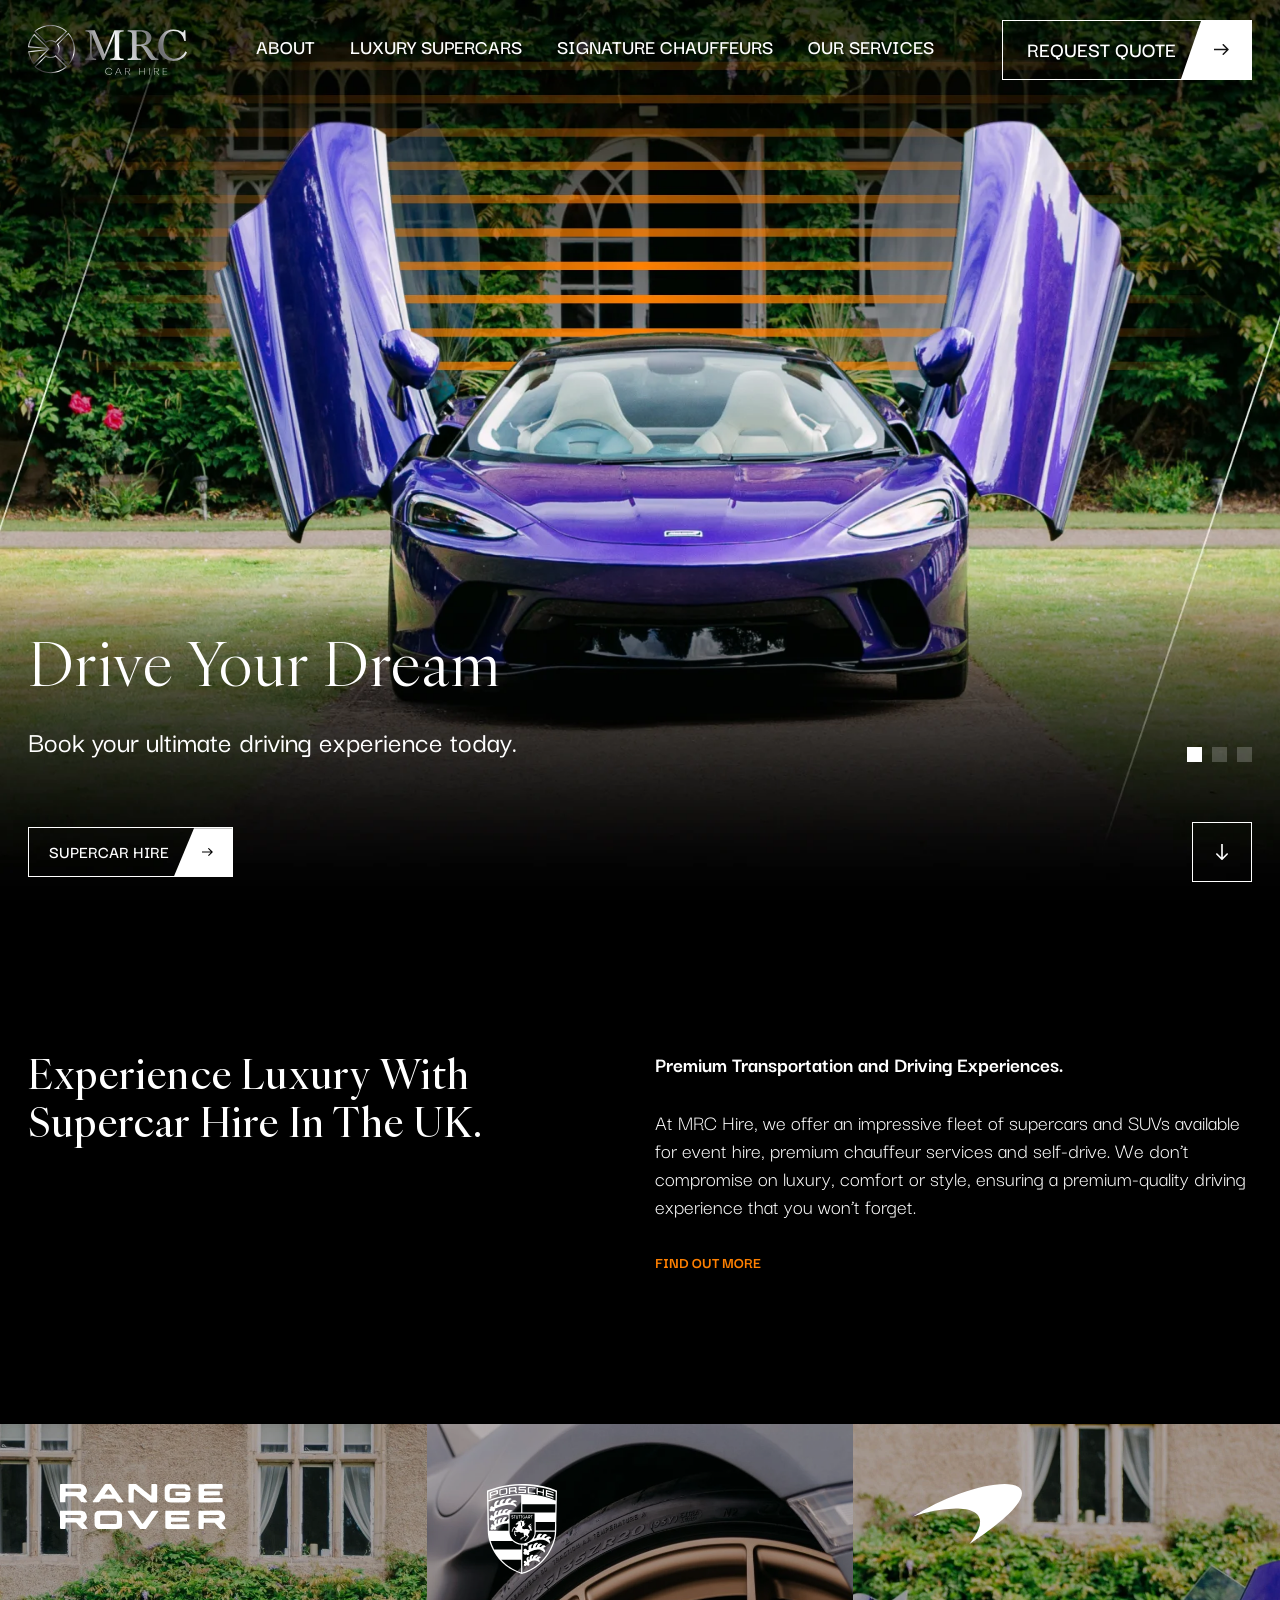
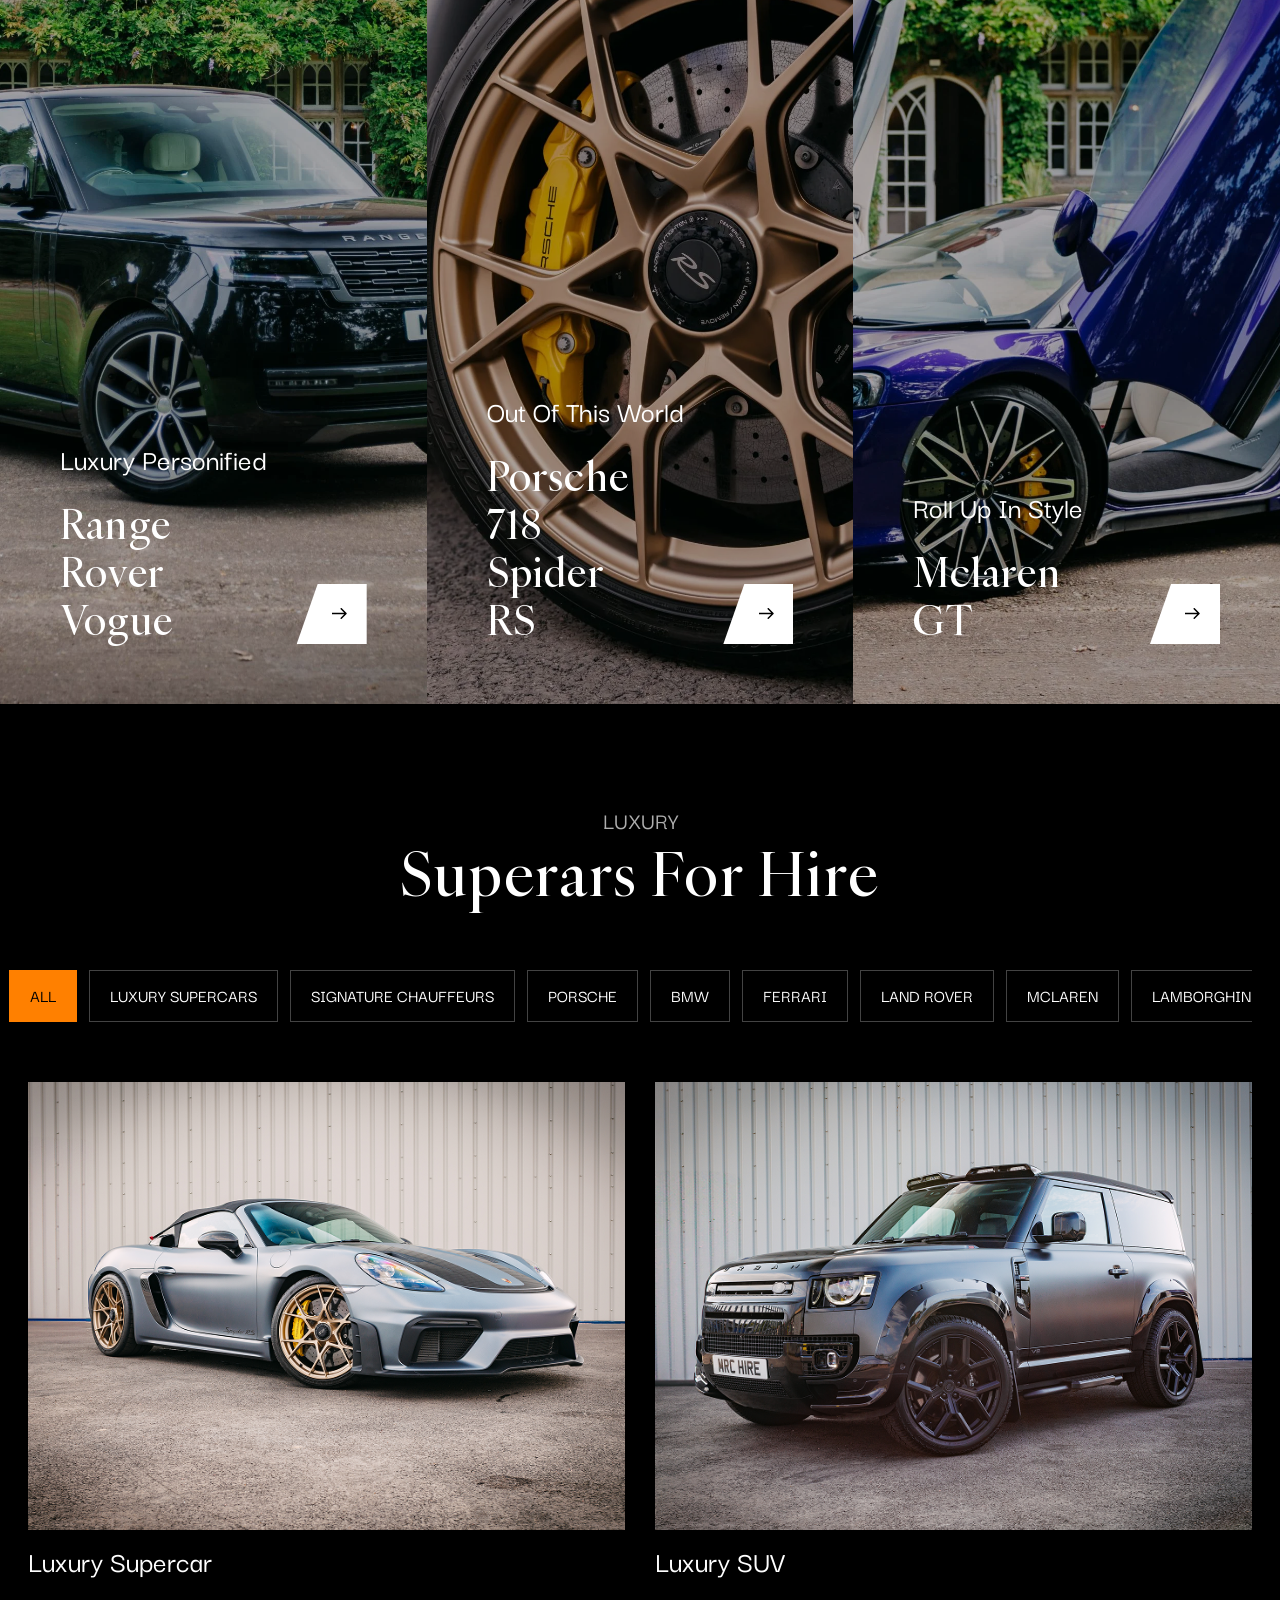
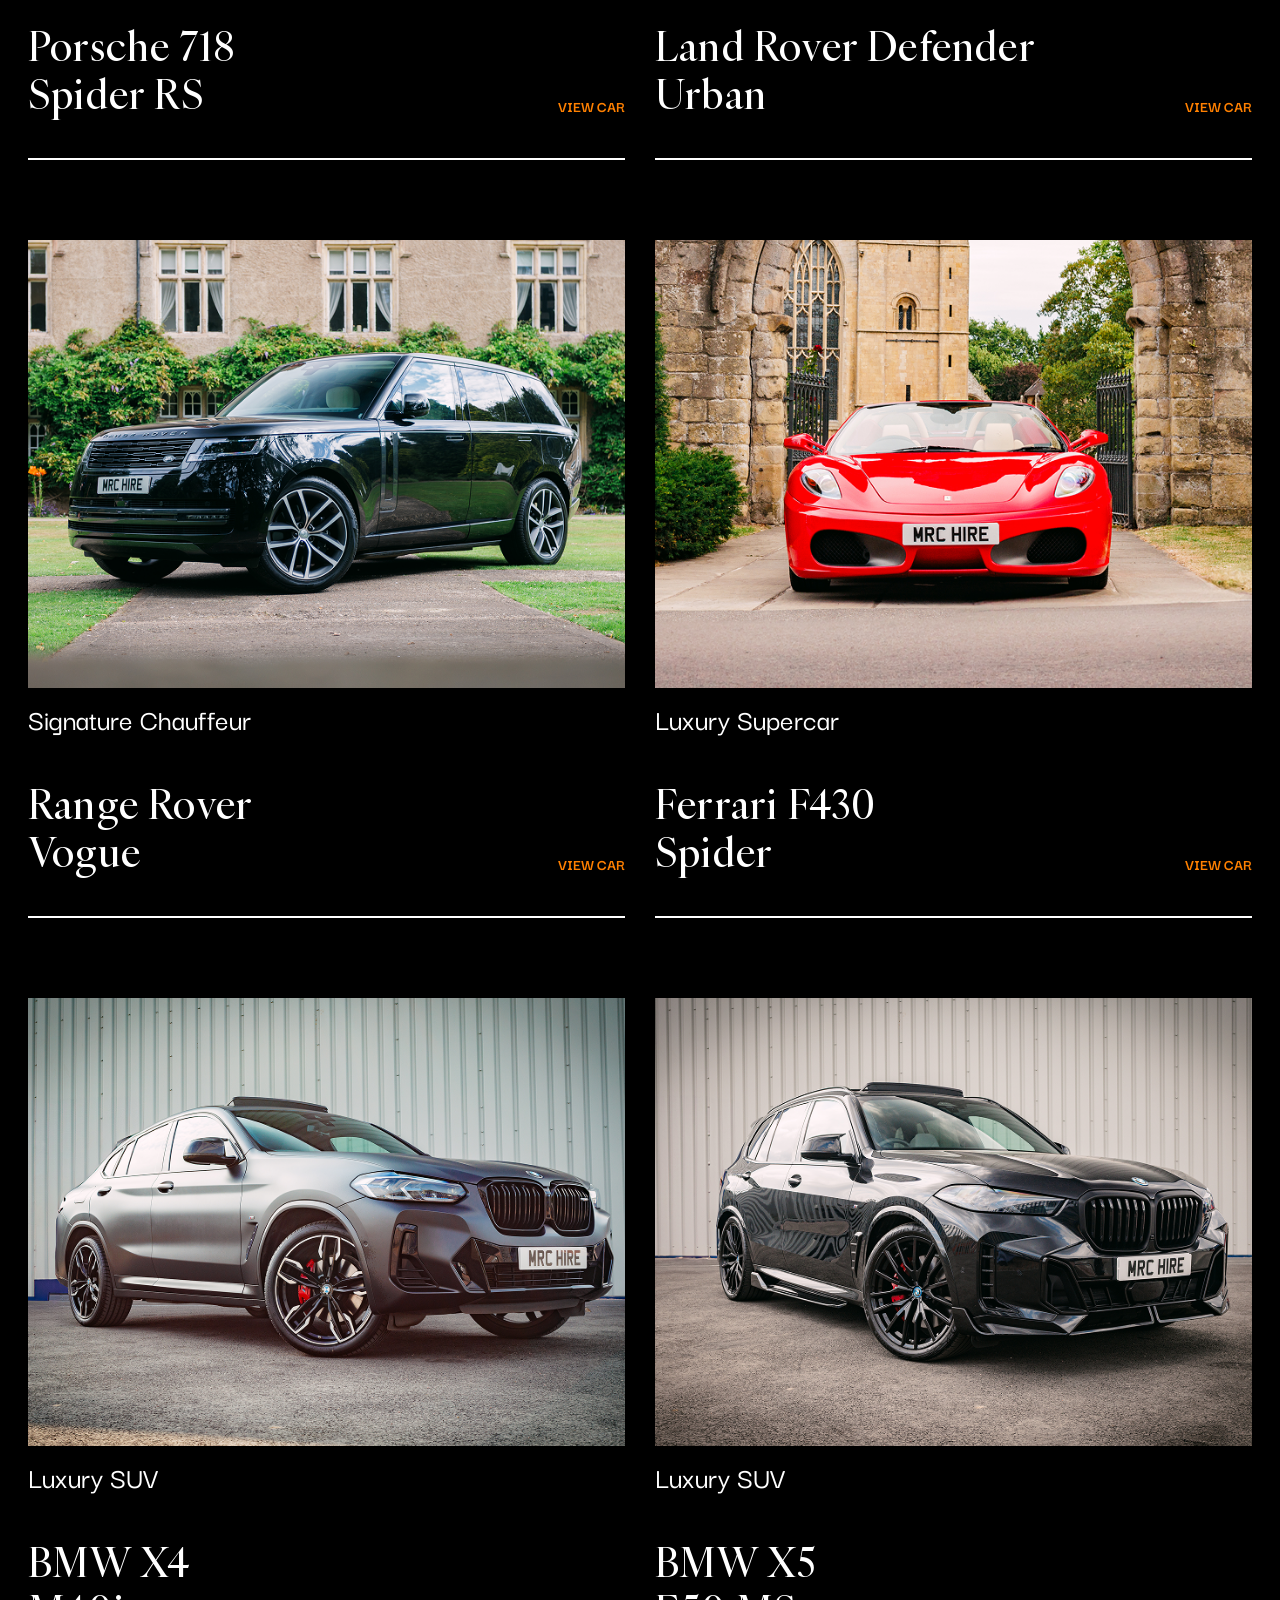
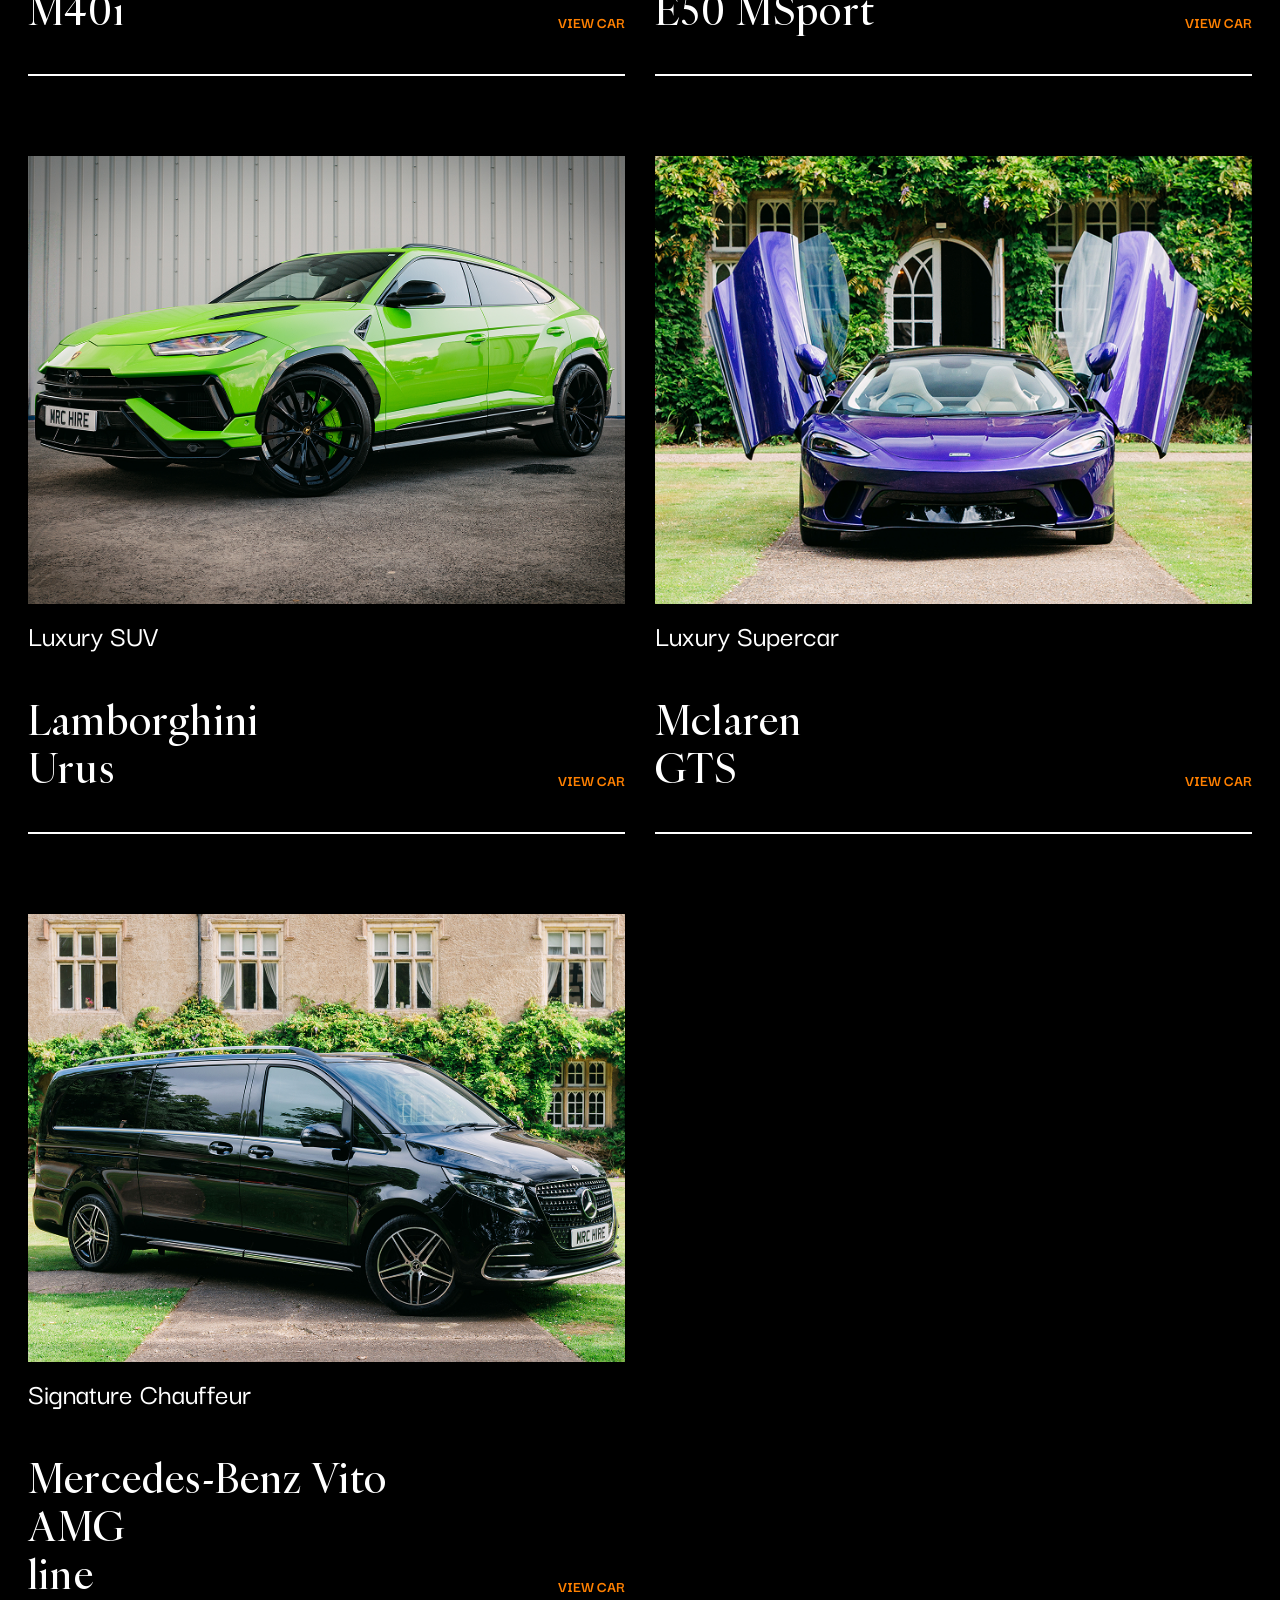
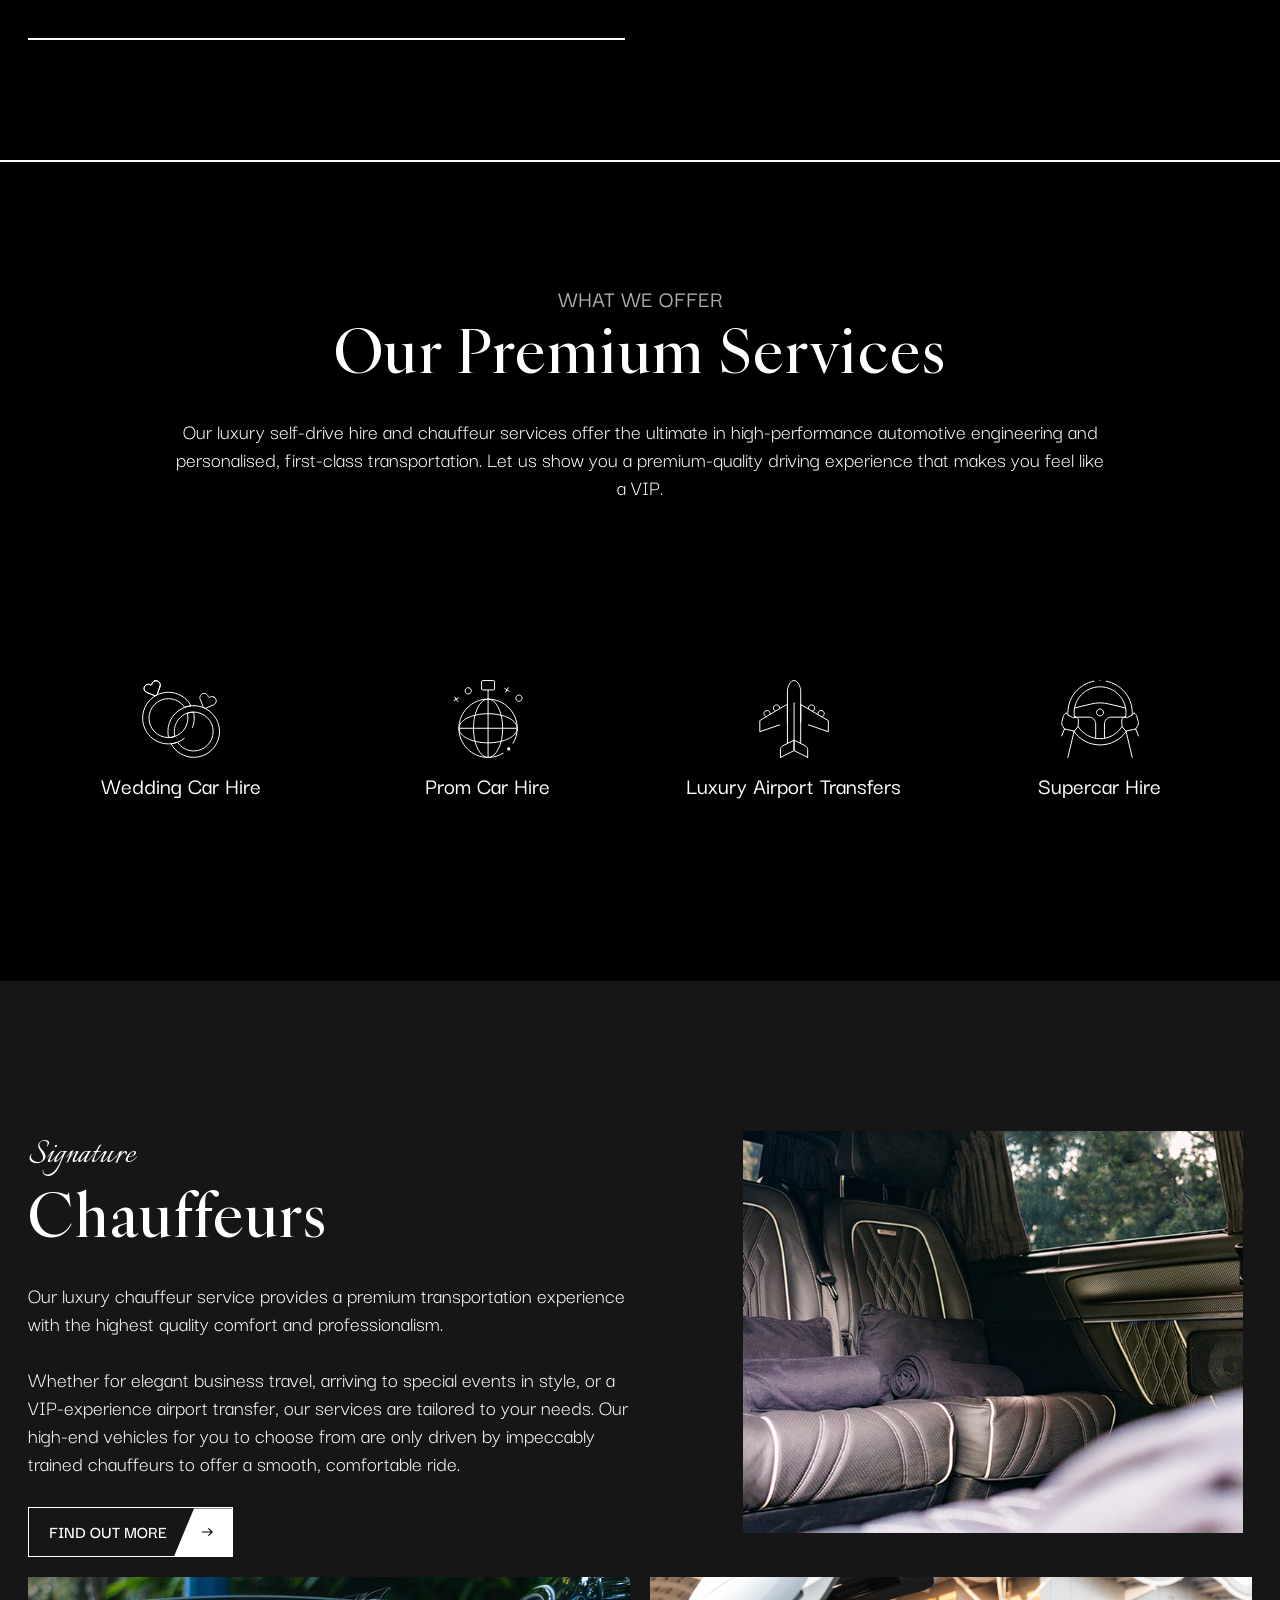
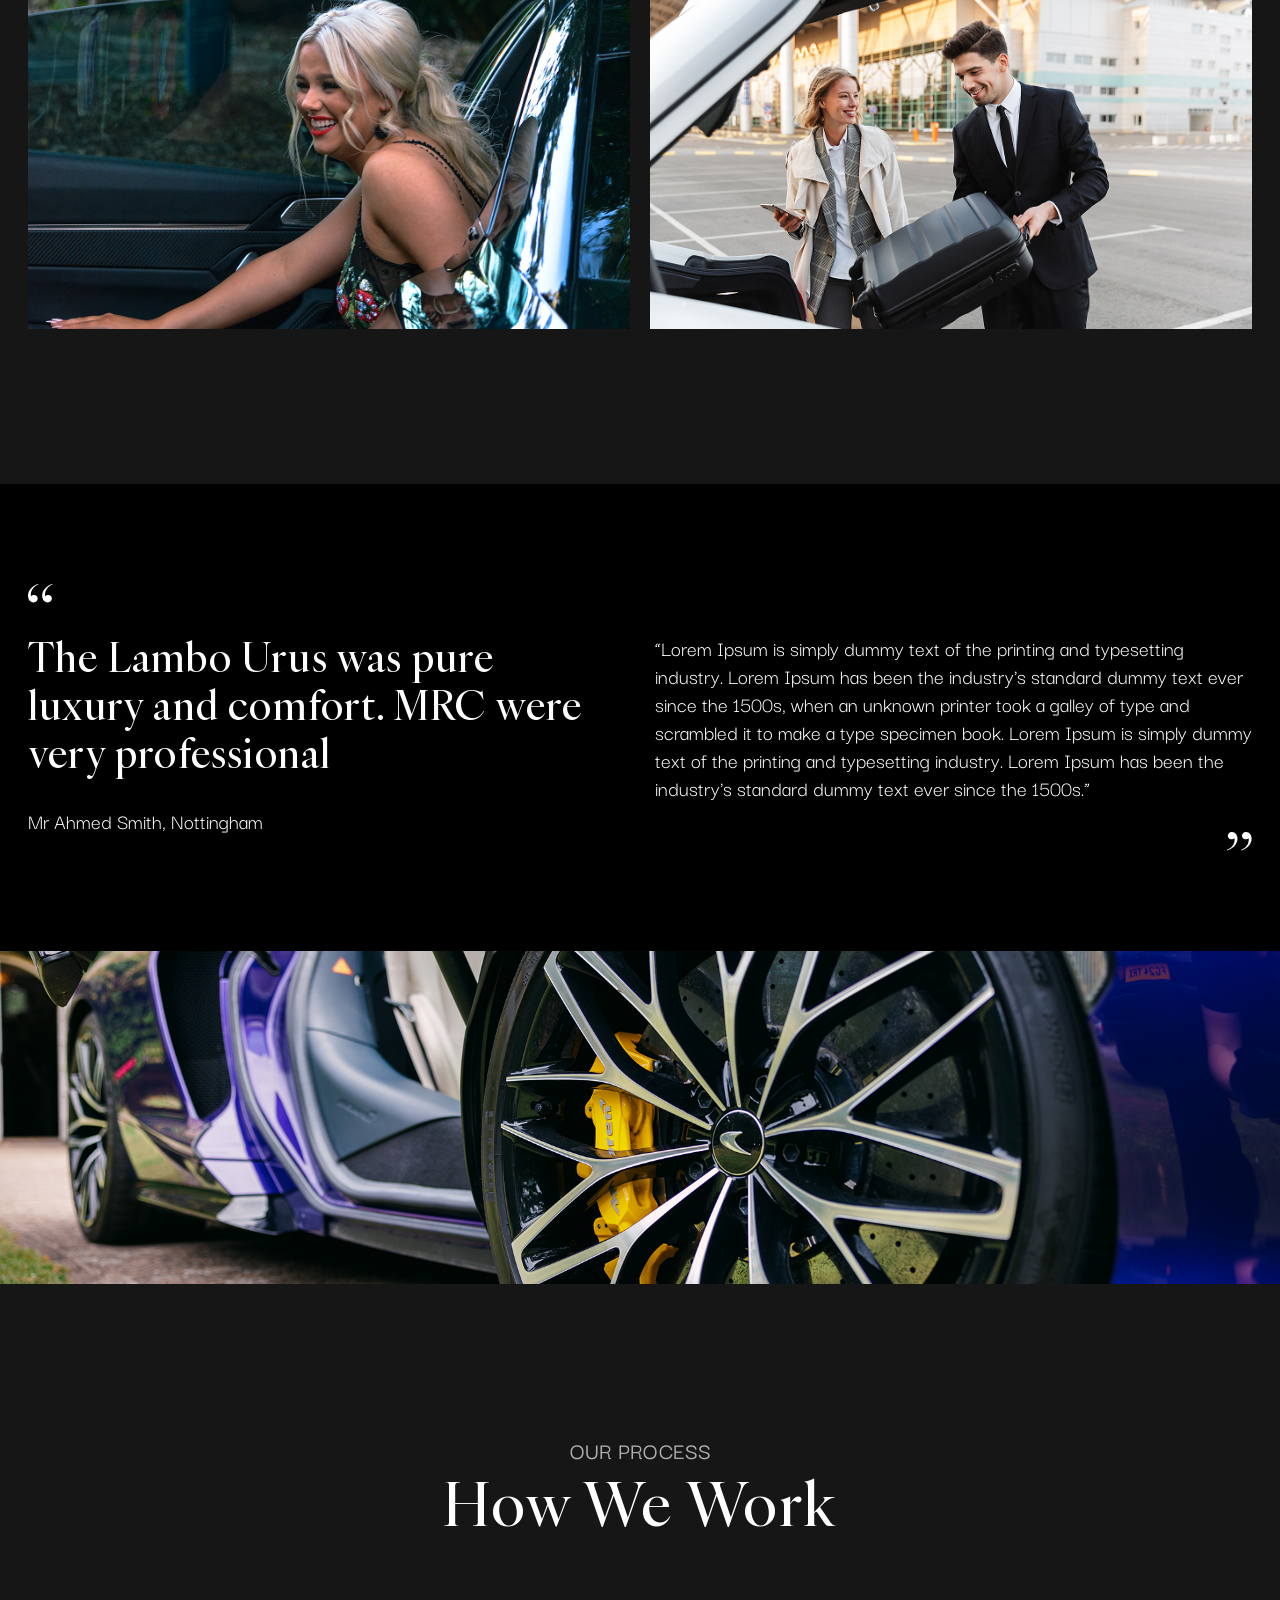
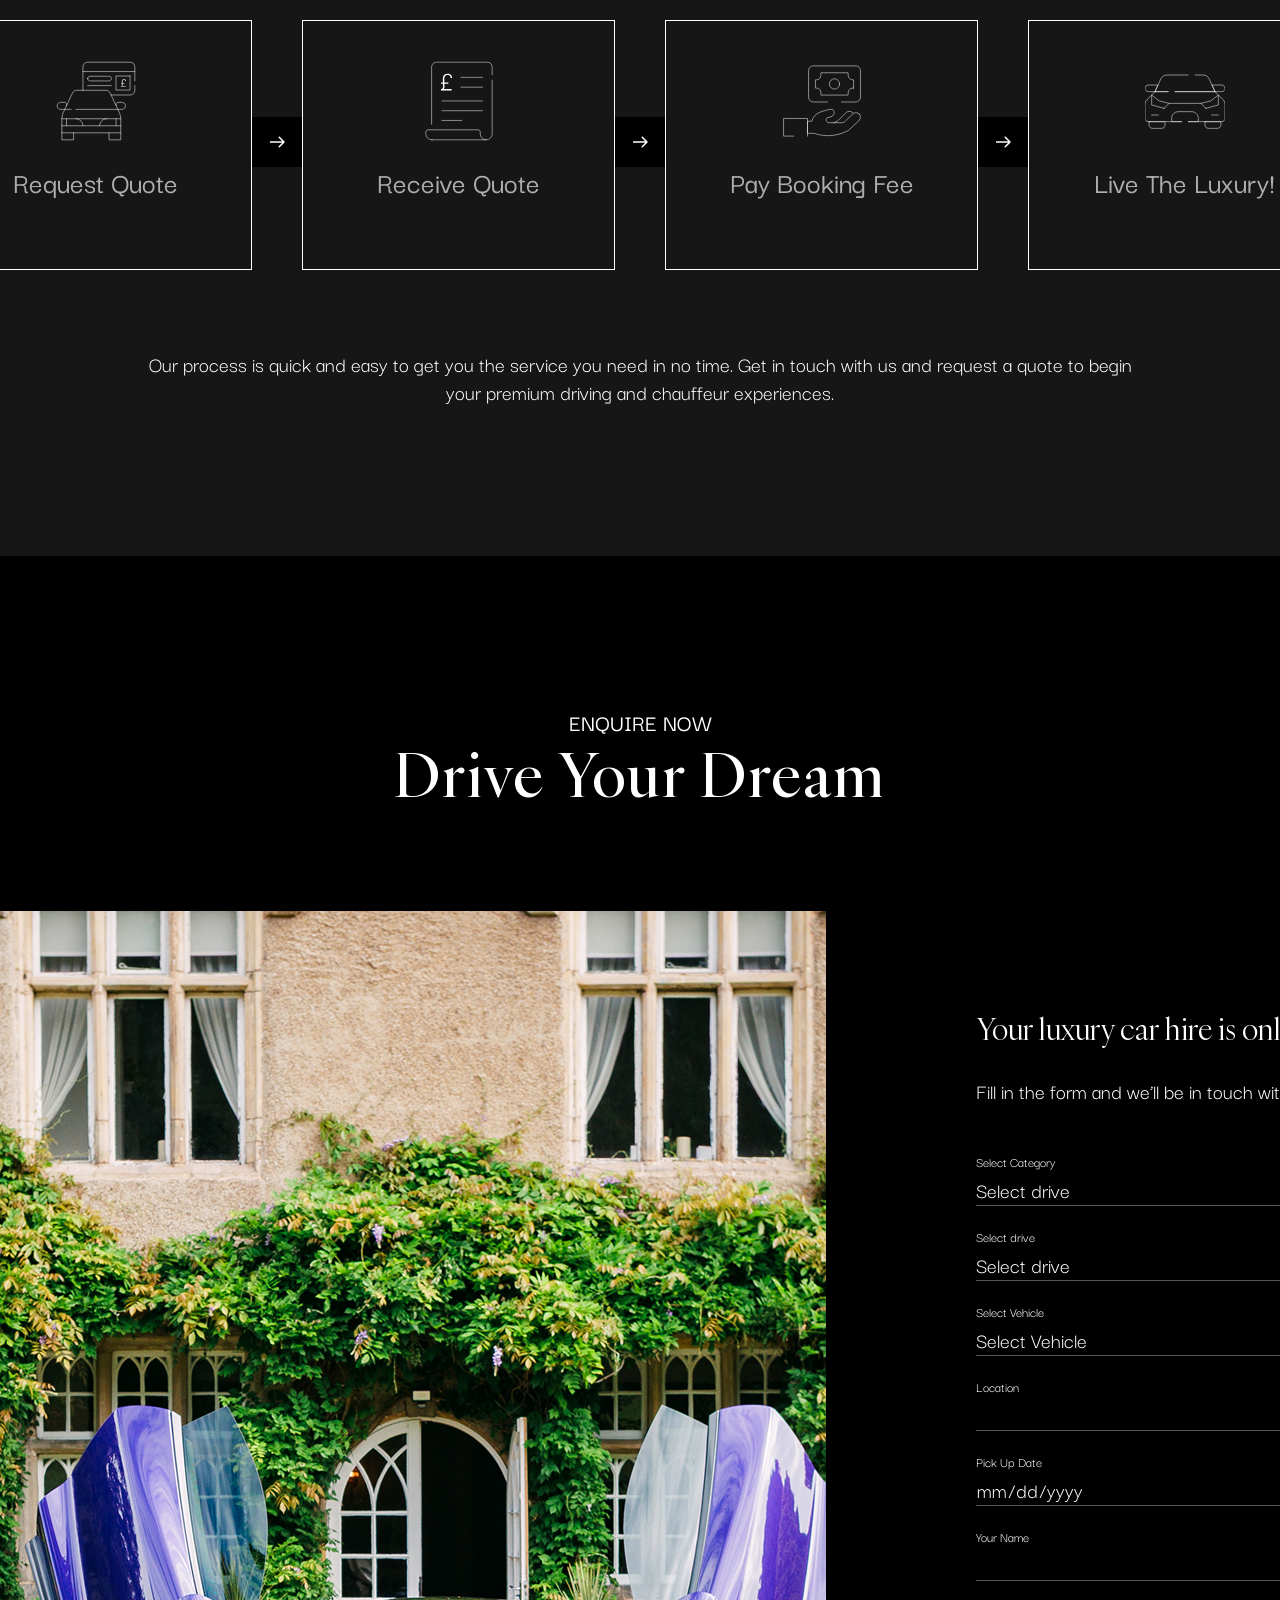
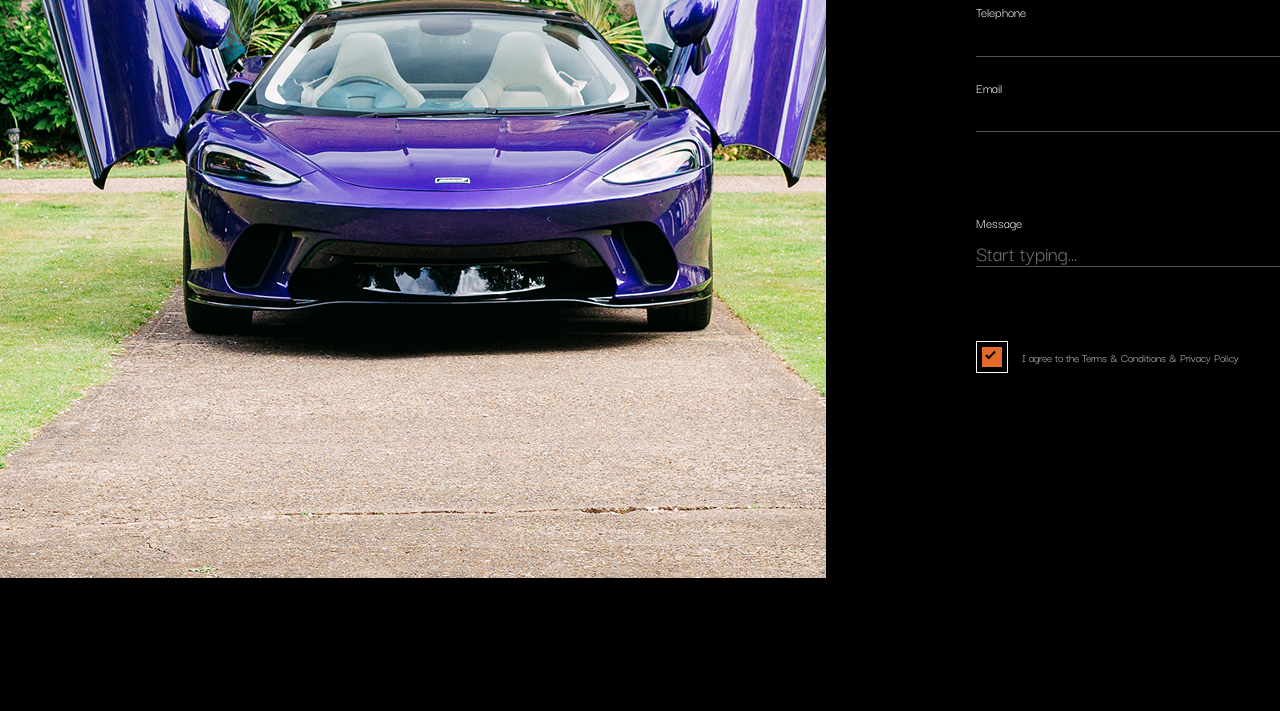
==== index.html @ 9bef258a "completed the footer form" ====
<!DOCTYPE html>
<html lang="en">

<head>
    <meta charset="UTF-8">
    <meta name="viewport" content="width=device-width, initial-scale=1.0">
    <title>MRC_CAR</title>
    <link rel="stylesheet" href="./assets/css/style.css">

    <!-- <link rel="preconnect" href="https://fonts.googleapis.com">
    <link rel="preconnect" href="https://fonts.gstatic.com" crossorigin>
    <link href="https://fonts.googleapis.com/css2?family=Darker+Grotesque:wght@300;400;500;600;700;800;900&display=swap"
        rel="stylesheet"> -->
</head>

<body>
    <header class="header_section">
        <div class="container">
            <div class="header_wrapper">

                <div class="head_logo">
                    <svg xmlns="http://www.w3.org/2000/svg" width="191" height="60" viewBox="0 0 191 60" fill="none">
                        <g clip-path="url(#clip0_17270_6463)">
                            <path
                                d="M92.7706 55.6852C92.7706 53.2328 94.6334 51.3737 97.1038 51.3737C99.0396 51.3737 100.627 52.5468 101.135 54.2237H100.59C100.105 52.8219 98.7507 51.8674 97.1038 51.8674C94.9355 51.8674 93.3019 53.5112 93.3019 55.6852C93.3019 57.8592 94.9355 59.5029 97.1038 59.5029C98.7507 59.5029 100.105 58.5485 100.59 57.1466H101.135C100.627 58.8268 99.0396 59.9967 97.1038 59.9967C94.6334 59.9967 92.7706 58.1375 92.7706 55.6852Z"
                                fill="white" />
                            <path
                                d="M108.214 51.5195H108.845L112.441 59.8542H111.86L110.807 57.4019H106.245L105.192 59.8542H104.625L108.221 51.5195H108.214ZM110.598 56.9313L108.516 52.0763L106.434 56.9313H110.598Z"
                                fill="white" />
                            <path
                                d="M116.844 51.5195H120.271C121.615 51.5195 122.645 52.5336 122.645 53.8625C122.645 55.1914 121.629 56.1956 120.284 56.1956H119.992L122.884 59.8576H122.23L119.348 56.1956H117.362V59.8576H116.841V51.5228L116.844 51.5195ZM117.362 52.0001V55.7316H120.267C121.31 55.7316 122.107 54.933 122.107 53.8592C122.107 52.7855 121.307 52.0001 120.267 52.0001H117.362Z"
                                fill="white" />
                            <path
                                d="M133.662 51.5195H134.183V55.4201H139.835V51.5195H140.356V59.8542H139.835V55.904H134.183V59.8542H133.662V51.5195Z"
                                fill="white" />
                            <path d="M145.632 51.5195H146.154V59.8542H145.632V51.5195Z" fill="white" />
                            <path
                                d="M151.43 51.5195H154.857C156.201 51.5195 157.231 52.5336 157.231 53.8625C157.231 55.1914 156.215 56.1956 154.87 56.1956H154.578L157.47 59.8576H156.816L153.934 56.1956H151.948V59.8576H151.427V51.5228L151.43 51.5195ZM151.948 52.0001V55.7316H154.853C155.896 55.7316 156.693 54.933 156.693 53.8592C156.693 52.7855 155.893 52.0001 154.853 52.0001H151.948Z"
                                fill="white" />
                            <path
                                d="M161.982 51.5195H167.186V52.0034H162.5V55.4234H166.774V55.9073H162.5V59.3737H167.245V59.8576H161.979V51.5228L161.982 51.5195Z"
                                fill="white" />
                            <path
                                d="M91.2199 42.1442H89.5464L78.9176 16.6231C78.5955 15.8343 78.1638 14.7043 77.6226 13.2295C77.0847 11.7581 76.7228 10.7705 76.5434 10.2668V34.0116C76.5434 36.2387 76.8489 37.8261 77.4599 38.7772C78.0709 39.7283 79.5452 40.295 81.8828 40.4739V42.1442H68.9894V40.4739C70.9319 40.401 72.3165 39.9271 73.1433 39.0456C73.9701 38.1674 74.3851 36.7755 74.3851 34.8733V12.9611C74.3851 10.8435 74.0265 9.48803 73.306 8.89482C72.5855 8.30162 71.1477 7.97022 68.9894 7.89731V6.22705H80.2092L88.4108 25.8261C89.5597 28.3016 90.7119 31.4267 91.8641 35.1947C91.9371 35.0522 92.0069 34.8435 92.0799 34.575C92.153 34.3066 92.2227 34.1011 92.2957 33.9553L103.788 6.22705H114.955V7.89731C113.012 7.97022 111.644 8.21877 110.854 8.64959C109.991 9.11686 109.559 10.3 109.559 12.2022V36.1624C109.559 37.8128 109.828 38.8899 110.369 39.3936C111.086 40.1127 112.438 40.4706 114.413 40.4706H114.951V42.1409H98.7673V40.4706C101.068 40.3613 102.543 39.9967 103.19 39.3671C103.838 38.7407 104.16 37.3488 104.16 35.1947V17.1036C104.16 14.5551 104.269 12.0431 104.485 9.56425C104.16 10.7838 103.638 12.2917 102.921 14.0879L91.2133 42.1409L91.2199 42.1442Z"
                                fill="url(#paint0_linear_17270_6463)" />
                            <path
                                d="M130.488 25.1831V36.1657C130.488 37.1699 130.587 37.9619 130.783 38.5352C130.979 39.1086 131.368 39.5328 131.942 39.8012C132.517 40.0696 133.038 40.242 133.506 40.3115C133.974 40.3845 134.765 40.4375 135.88 40.4739V42.1442H119.696V40.4739C120.812 40.4375 121.612 40.3845 122.097 40.3115C122.582 40.2386 123.103 40.0696 123.661 39.8012C124.219 39.5328 124.597 39.1119 124.793 38.5352C124.989 37.9619 125.089 37.1732 125.089 36.1657V12.2088C125.089 11.2411 124.989 10.459 124.793 9.86581C124.594 9.2726 124.219 8.84178 123.661 8.57335C123.103 8.30491 122.572 8.1359 122.07 8.06299C121.566 7.99008 120.775 7.93706 119.696 7.9006V6.23035H135.017C139.476 6.23035 142.75 7.01908 144.836 8.59986C147.137 10.3596 148.289 12.5833 148.289 15.2776C148.289 17.9719 147.289 20.1061 145.294 21.7929C143.298 23.4797 140.914 24.3613 138.145 24.4308C138.829 24.5402 139.466 24.6993 140.061 24.9147C140.655 25.1301 141.166 25.3356 141.598 25.5344C142.03 25.7333 142.505 26.0448 143.029 26.4756C143.55 26.9064 143.936 27.2378 144.188 27.4731C144.44 27.7084 144.816 28.1458 145.32 28.7921C145.825 29.4383 146.147 29.8691 146.29 30.0845C146.433 30.2999 146.775 30.8037 147.316 31.5924C147.854 32.3811 148.196 32.8849 148.342 33.1003C148.558 33.4217 148.963 34.0613 149.557 35.0125C150.152 35.9636 150.626 36.6628 150.985 37.1135C151.344 37.5642 151.822 38.1011 152.416 38.7275C153.011 39.3571 153.658 39.8045 154.359 40.0729C155.059 40.3414 155.823 40.4772 156.653 40.4772V42.1475H148.452C146.904 40.855 145.035 38.3231 142.84 34.5551C140.645 30.7871 138.975 28.2552 137.823 26.9627C136.744 25.7796 135.306 25.1864 133.506 25.1864H130.484L130.488 25.1831ZM130.488 23.4068H135.183C137.7 23.4068 139.533 22.744 140.685 21.4151C141.837 20.0862 142.412 18.1144 142.412 15.493C142.412 10.4325 139.732 7.9006 134.373 7.9006H130.488V23.4068Z"
                                fill="url(#paint1_linear_17270_6463)" />
                            <path
                                d="M189.058 6.28665L189.542 19.261H187.869C185.89 11.2577 181.557 7.25434 174.866 7.25434C172.744 7.25434 170.865 7.75807 169.228 8.76221C167.591 9.76635 166.306 11.0853 165.369 12.7191C164.433 14.3529 163.742 16.1127 163.294 17.995C162.842 19.8807 162.62 21.8094 162.62 23.7813C162.62 26.7241 163.052 29.4084 163.915 31.831C164.778 34.2535 166.243 36.2916 168.311 37.942C170.38 39.5924 172.923 40.4175 175.945 40.4175C178.678 40.4175 181.294 39.5824 183.795 37.9155C186.295 36.2452 188.048 34.1574 189.054 31.6421L190.997 33.0969C189.629 36.1856 187.417 38.6247 184.362 40.4209C181.304 42.2137 178.034 43.1118 174.544 43.1118C169.221 43.1118 164.868 41.372 161.488 37.889C158.107 34.4093 156.417 29.9917 156.417 24.6429C156.417 19.2941 158.124 14.7009 161.541 10.966C164.958 7.23445 169.327 5.36536 174.65 5.36536C178.857 5.36536 182.759 6.58491 186.358 9.02733C186.68 8.49046 187.075 7.57248 187.543 6.28002H189.054L189.058 6.28665Z"
                                fill="url(#paint2_linear_17270_6463)" />
                            <path
                                d="M7.54411 12.4805L22.6722 27.4001L1.34147 25.594C1.79305 21.3918 3.83182 17.0803 7.54411 12.4805ZM22.5659 30.4026L7.12241 45.4415C4.42287 41.8989 2.61321 37.7961 1.50417 32.7058L22.5659 30.4026ZM7.45113 10.6246C3.1478 15.6652 0.205869 20.9544 0 26.7406L25.1061 28.8649L0 31.6089C1.18873 37.9287 3.35035 42.9527 7.00619 47.3073L25.9461 28.8649L7.45113 10.6246Z"
                                fill="url(#paint3_linear_17270_6463)" />
                            <path
                                d="M48.4357 11.0787C52.6859 16.0762 55.0135 22.3794 55.0135 28.9644C55.0135 35.5493 52.6859 41.8525 48.4357 46.8533L36.2927 34.734C37.3885 33.0207 37.9828 31.0091 37.9828 28.9644C37.9828 26.9196 37.4018 24.9147 36.296 23.198L48.439 11.0787M48.4888 9.25269L34.6491 23.0654C35.9474 24.6827 36.7244 26.734 36.7244 28.9677C36.7244 31.2013 35.9507 33.256 34.6491 34.8732L48.4888 48.686C53.3168 43.5128 56.272 36.5766 56.272 28.9677C56.272 21.3587 53.3201 14.4292 48.4888 9.256V9.25269Z"
                                fill="url(#paint4_linear_17270_6463)" />
                            <path
                                d="M27.1913 1.25601C33.7891 1.25601 40.1046 3.57912 45.1119 7.82104L32.9689 19.9403C31.2489 18.8335 29.2699 18.2568 27.1913 18.2568C25.1127 18.2568 23.1271 18.85 21.4104 19.9437L9.26743 7.82104C14.278 3.57581 20.5935 1.25601 27.1913 1.25601ZM27.1913 0C19.5675 0 12.6211 2.94946 7.43453 7.76802L21.2742 21.5808C22.8946 20.285 24.9533 19.5095 27.1913 19.5095C29.4293 19.5095 31.4814 20.285 33.1051 21.5808L46.9448 7.76802C41.7582 2.94615 34.8151 0 27.1913 0Z"
                                fill="url(#paint5_linear_17270_6463)" />
                            <path
                                d="M27.2511 56.7324C20.6533 56.7324 14.3378 54.4092 9.33052 50.1673L21.4735 38.048C23.1935 39.1549 25.1725 39.7315 27.2511 39.7315C29.3297 39.7315 31.3153 39.1383 33.032 38.0447L45.175 50.164C40.1611 54.4092 33.8489 56.729 27.2511 56.729M27.2511 57.9884C34.8749 57.9884 41.8213 55.0389 47.0079 50.2203L33.1682 36.4076C31.5478 37.7034 29.4891 38.4788 27.2511 38.4788C25.0131 38.4788 22.961 37.7034 21.3373 36.4076L7.49762 50.2203C12.6809 55.0422 19.6273 57.9884 27.2478 57.9884H27.2511Z"
                                fill="url(#paint6_linear_17270_6463)" />
                        </g>
                        <defs>
                            <linearGradient id="paint0_linear_17270_6463" x1="54.4723" y1="42.4126" x2="165.247"
                                y2="-11.6298" gradientUnits="userSpaceOnUse">
                                <stop offset="0.05" stop-color="#414042" />
                                <stop offset="0.1" stop-color="#464547" />
                                <stop offset="0.15" stop-color="#575658" />
                                <stop offset="0.21" stop-color="#727172" />
                                <stop offset="0.27" stop-color="#979798" />
                                <stop offset="0.34" stop-color="#C7C7C8" />
                                <stop offset="0.41" stop-color="white" />
                                <stop offset="0.44" stop-color="#FAFBFB" />
                                <stop offset="0.48" stop-color="#EEEFEF" />
                                <stop offset="0.51" stop-color="#D9DBDC" />
                                <stop offset="0.52" stop-color="#D3D5D6" />
                                <stop offset="0.57" stop-color="#C3C5C7" />
                                <stop offset="0.66" stop-color="#ADAFB2" />
                                <stop offset="0.71" stop-color="#919396" />
                                <stop offset="0.77" stop-color="#77787B" />
                                <stop offset="0.81" stop-color="#6D6E71" />
                                <stop offset="0.84" stop-color="#77787B" />
                                <stop offset="0.89" stop-color="#929396" />
                                <stop offset="0.95" stop-color="#BFC0C1" />
                                <stop offset="1" stop-color="#E6E7E8" />
                            </linearGradient>
                            <linearGradient id="paint1_linear_17270_6463" x1="63.3247" y1="60.5601" x2="174.102"
                                y2="6.52102" gradientUnits="userSpaceOnUse">
                                <stop offset="0.05" stop-color="#414042" />
                                <stop offset="0.1" stop-color="#464547" />
                                <stop offset="0.15" stop-color="#575658" />
                                <stop offset="0.21" stop-color="#727172" />
                                <stop offset="0.27" stop-color="#979798" />
                                <stop offset="0.34" stop-color="#C7C7C8" />
                                <stop offset="0.41" stop-color="white" />
                                <stop offset="0.44" stop-color="#FAFBFB" />
                                <stop offset="0.48" stop-color="#EEEFEF" />
                                <stop offset="0.51" stop-color="#D9DBDC" />
                                <stop offset="0.52" stop-color="#D3D5D6" />
                                <stop offset="0.57" stop-color="#C3C5C7" />
                                <stop offset="0.66" stop-color="#ADAFB2" />
                                <stop offset="0.71" stop-color="#919396" />
                                <stop offset="0.77" stop-color="#77787B" />
                                <stop offset="0.81" stop-color="#6D6E71" />
                                <stop offset="0.84" stop-color="#77787B" />
                                <stop offset="0.89" stop-color="#929396" />
                                <stop offset="0.95" stop-color="#BFC0C1" />
                                <stop offset="1" stop-color="#E6E7E8" />
                            </linearGradient>
                            <linearGradient id="paint2_linear_17270_6463" x1="70.3275" y1="74.913" x2="181.102"
                                y2="20.8706" gradientUnits="userSpaceOnUse">
                                <stop offset="0.05" stop-color="#414042" />
                                <stop offset="0.1" stop-color="#464547" />
                                <stop offset="0.15" stop-color="#575658" />
                                <stop offset="0.21" stop-color="#727172" />
                                <stop offset="0.27" stop-color="#979798" />
                                <stop offset="0.34" stop-color="#C7C7C8" />
                                <stop offset="0.41" stop-color="white" />
                                <stop offset="0.44" stop-color="#FAFBFB" />
                                <stop offset="0.48" stop-color="#EEEFEF" />
                                <stop offset="0.51" stop-color="#D9DBDC" />
                                <stop offset="0.52" stop-color="#D3D5D6" />
                                <stop offset="0.57" stop-color="#C3C5C7" />
                                <stop offset="0.66" stop-color="#ADAFB2" />
                                <stop offset="0.71" stop-color="#919396" />
                                <stop offset="0.77" stop-color="#77787B" />
                                <stop offset="0.81" stop-color="#6D6E71" />
                                <stop offset="0.84" stop-color="#77787B" />
                                <stop offset="0.89" stop-color="#929396" />
                                <stop offset="0.95" stop-color="#BFC0C1" />
                                <stop offset="1" stop-color="#E6E7E8" />
                            </linearGradient>
                            <linearGradient id="paint3_linear_17270_6463" x1="1.99892" y1="44.4241" x2="17.98"
                                y2="16.6921" gradientUnits="userSpaceOnUse">
                                <stop offset="0.05" stop-color="#414042" />
                                <stop offset="0.1" stop-color="#464547" />
                                <stop offset="0.15" stop-color="#575658" />
                                <stop offset="0.21" stop-color="#727172" />
                                <stop offset="0.27" stop-color="#979798" />
                                <stop offset="0.34" stop-color="#C7C7C8" />
                                <stop offset="0.41" stop-color="white" />
                                <stop offset="0.44" stop-color="#FAFBFB" />
                                <stop offset="0.48" stop-color="#EEEFEF" />
                                <stop offset="0.51" stop-color="#D9DBDC" />
                                <stop offset="0.52" stop-color="#D3D5D6" />
                                <stop offset="0.57" stop-color="#C3C5C7" />
                                <stop offset="0.66" stop-color="#ADAFB2" />
                                <stop offset="0.71" stop-color="#919396" />
                                <stop offset="0.77" stop-color="#77787B" />
                                <stop offset="0.81" stop-color="#6D6E71" />
                                <stop offset="0.84" stop-color="#77787B" />
                                <stop offset="0.89" stop-color="#929396" />
                                <stop offset="0.95" stop-color="#BFC0C1" />
                                <stop offset="1" stop-color="#E6E7E8" />
                            </linearGradient>
                            <linearGradient id="paint4_linear_17270_6463" x1="38.0625" y1="42.6744" x2="55.1229"
                                y2="13.0747" gradientUnits="userSpaceOnUse">
                                <stop offset="0.05" stop-color="#414042" />
                                <stop offset="0.1" stop-color="#464547" />
                                <stop offset="0.15" stop-color="#575658" />
                                <stop offset="0.21" stop-color="#727172" />
                                <stop offset="0.27" stop-color="#979798" />
                                <stop offset="0.34" stop-color="#C7C7C8" />
                                <stop offset="0.41" stop-color="white" />
                                <stop offset="0.44" stop-color="#FAFBFB" />
                                <stop offset="0.48" stop-color="#EEEFEF" />
                                <stop offset="0.51" stop-color="#D9DBDC" />
                                <stop offset="0.52" stop-color="#D3D5D6" />
                                <stop offset="0.57" stop-color="#C3C5C7" />
                                <stop offset="0.66" stop-color="#ADAFB2" />
                                <stop offset="0.71" stop-color="#919396" />
                                <stop offset="0.77" stop-color="#77787B" />
                                <stop offset="0.81" stop-color="#6D6E71" />
                                <stop offset="0.84" stop-color="#77787B" />
                                <stop offset="0.89" stop-color="#929396" />
                                <stop offset="0.95" stop-color="#BFC0C1" />
                                <stop offset="1" stop-color="#E6E7E8" />
                            </linearGradient>
                            <linearGradient id="paint5_linear_17270_6463" x1="19.7169" y1="20.6827" x2="32.4634"
                                y2="-1.4366" gradientUnits="userSpaceOnUse">
                                <stop offset="0.05" stop-color="#414042" />
                                <stop offset="0.1" stop-color="#464547" />
                                <stop offset="0.15" stop-color="#575658" />
                                <stop offset="0.21" stop-color="#727172" />
                                <stop offset="0.27" stop-color="#979798" />
                                <stop offset="0.34" stop-color="#C7C7C8" />
                                <stop offset="0.41" stop-color="white" />
                                <stop offset="0.44" stop-color="#FAFBFB" />
                                <stop offset="0.48" stop-color="#EEEFEF" />
                                <stop offset="0.51" stop-color="#D9DBDC" />
                                <stop offset="0.52" stop-color="#D3D5D6" />
                                <stop offset="0.57" stop-color="#C3C5C7" />
                                <stop offset="0.66" stop-color="#ADAFB2" />
                                <stop offset="0.71" stop-color="#919396" />
                                <stop offset="0.77" stop-color="#77787B" />
                                <stop offset="0.81" stop-color="#6D6E71" />
                                <stop offset="0.84" stop-color="#77787B" />
                                <stop offset="0.89" stop-color="#929396" />
                                <stop offset="0.95" stop-color="#BFC0C1" />
                                <stop offset="1" stop-color="#E6E7E8" />
                            </linearGradient>
                            <linearGradient id="paint6_linear_17270_6463" x1="21.9417" y1="59.4034" x2="34.6881"
                                y2="37.2842" gradientUnits="userSpaceOnUse">
                                <stop offset="0.05" stop-color="#414042" />
                                <stop offset="0.1" stop-color="#464547" />
                                <stop offset="0.15" stop-color="#575658" />
                                <stop offset="0.21" stop-color="#727172" />
                                <stop offset="0.27" stop-color="#979798" />
                                <stop offset="0.34" stop-color="#C7C7C8" />
                                <stop offset="0.41" stop-color="white" />
                                <stop offset="0.44" stop-color="#FAFBFB" />
                                <stop offset="0.48" stop-color="#EEEFEF" />
                                <stop offset="0.51" stop-color="#D9DBDC" />
                                <stop offset="0.52" stop-color="#D3D5D6" />
                                <stop offset="0.57" stop-color="#C3C5C7" />
                                <stop offset="0.66" stop-color="#ADAFB2" />
                                <stop offset="0.71" stop-color="#919396" />
                                <stop offset="0.77" stop-color="#77787B" />
                                <stop offset="0.81" stop-color="#6D6E71" />
                                <stop offset="0.84" stop-color="#77787B" />
                                <stop offset="0.89" stop-color="#929396" />
                                <stop offset="0.95" stop-color="#BFC0C1" />
                                <stop offset="1" stop-color="#E6E7E8" />
                            </linearGradient>
                            <clipPath id="clip0_17270_6463">
                                <rect width="191" height="60" fill="white" />
                            </clipPath>
                        </defs>
                    </svg>
                </div>
                <div class="navbar">
                    <a href="#" class="nav-item">ABOUT</a>

                    <div class="nav-item has_megamenu">

                        <a href="#" class="nav-item">Luxury Supercars</a>
                        <div class="megamenu">
                            <div class="container">
                                <div class="openmenu">
                                    <DIV class="open-menu-heading">
                                        <svg class="mega-arrow mega-arrow-left" xmlns="http://www.w3.org/2000/svg"
                                            width="21" height="16" viewBox="0 0 21 16" fill="none">
                                            <path
                                                d="M8.6188 0.318167C8.20179 -0.106056 7.52447 -0.106056 7.10747 0.318167L0.312754 7.23196C-0.10425 7.65618 -0.10425 8.34382 0.312754 8.76804L7.10747 15.6818C7.52447 16.1061 8.20179 16.1061 8.6188 15.6818C9.0358 15.2576 9.0358 14.5686 8.6188 14.1443L3.64546 9.08629H21V6.91371H3.64546L8.6188 1.85567C9.0358 1.43144 9.0358 0.742391 8.6188 0.318167Z"
                                                fill="white" />
                                        </svg>
                                        <h3>Luxury Supercars For Hire</h3>
                                        <svg class="mega-arrow mega-arrow-right" xmlns="http://www.w3.org/2000/svg"
                                            width="21" height="16" viewBox="0 0 21 16" fill="none">
                                            <path
                                                d="M12.3812 0.318167C12.7982 -0.106056 13.4755 -0.106056 13.8925 0.318167L20.6872 7.23196C21.1042 7.65618 21.1042 8.34382 20.6872 8.76804L13.8925 15.6818C13.4755 16.1061 12.7982 16.1061 12.3812 15.6818C11.9642 15.2576 11.9642 14.5686 12.3812 14.1443L17.3545 9.08629H0V6.91371H17.3545L12.3812 1.85567C11.9642 1.43144 11.9642 0.742391 12.3812 0.318167Z"
                                                fill="white" />
                                        </svg>
                                    </DIV>

                                    <div class="open-menu-car-slider">
                                        <div class="mega-car-card">

                                            <div class="card-img card-img1">
                                                <img src="./assets/images/Rectangle 6.png" alt="">
                                                <div class="card-ret-left"></div>
                                                <div class="card-ret-right"></div>

                                                <div class="card-arrow">
                                                    <svg xmlns="http://www.w3.org/2000/svg" width="15" height="12"
                                                        viewBox="0 0 15 12" fill="none">
                                                        <path
                                                            d="M8.69629 0.21967C8.98918 -0.0732233 9.46492 -0.0732233 9.75781 0.21967L14.5303 4.99311C14.8232 5.286 14.8232 5.76076 14.5303 6.05365L9.75781 10.8271C9.46492 11.12 8.98918 11.12 8.69629 10.8271C8.4034 10.5342 8.4034 10.0585 8.69629 9.76557L12.1895 6.27338H0V4.77338H12.1895L8.69629 1.28119C8.4034 0.9883 8.4034 0.512563 8.69629 0.21967Z"
                                                            fill="black" />
                                                    </svg>
                                                </div>
                                            </div>

                                            <div class="card-content">
                                                <h4>Porsche 718 Spider RS</h4>
                                            </div>
                                        </div>

                                        <div class="mega-car-card">

                                            <div class="card-img card-img1">
                                                <img src="./assets/images/Rectangle 33.jpg" alt="">
                                                <div class="card-ret-left"></div>
                                                <div class="card-ret-right"></div>

                                                <div class="card-arrow">
                                                    <svg xmlns="http://www.w3.org/2000/svg" width="15" height="12"
                                                        viewBox="0 0 15 12" fill="none">
                                                        <path
                                                            d="M8.69629 0.21967C8.98918 -0.0732233 9.46492 -0.0732233 9.75781 0.21967L14.5303 4.99311C14.8232 5.286 14.8232 5.76076 14.5303 6.05365L9.75781 10.8271C9.46492 11.12 8.98918 11.12 8.69629 10.8271C8.4034 10.5342 8.4034 10.0585 8.69629 9.76557L12.1895 6.27338H0V4.77338H12.1895L8.69629 1.28119C8.4034 0.9883 8.4034 0.512563 8.69629 0.21967Z"
                                                            fill="black" />
                                                    </svg>
                                                </div>
                                            </div>
                                            <div class="card-content">
                                                <h4>Land Rover Defender Urban</h4>
                                            </div>
                                        </div>

                                        <div class="mega-car-card">

                                            <div class="card-img card-img1">
                                                <img src="./assets/images/Rectangle 33 (1).jpg" alt="">
                                                <div class="card-ret-left"></div>
                                                <div class="card-ret-right"></div>

                                                <div class="card-arrow">
                                                    <svg xmlns="http://www.w3.org/2000/svg" width="15" height="12"
                                                        viewBox="0 0 15 12" fill="none">
                                                        <path
                                                            d="M8.69629 0.21967C8.98918 -0.0732233 9.46492 -0.0732233 9.75781 0.21967L14.5303 4.99311C14.8232 5.286 14.8232 5.76076 14.5303 6.05365L9.75781 10.8271C9.46492 11.12 8.98918 11.12 8.69629 10.8271C8.4034 10.5342 8.4034 10.0585 8.69629 9.76557L12.1895 6.27338H0V4.77338H12.1895L8.69629 1.28119C8.4034 0.9883 8.4034 0.512563 8.69629 0.21967Z"
                                                            fill="black" />
                                                    </svg>
                                                </div>
                                            </div>
                                            <div class="card-content">
                                                <h4>Range Rover Vogue</h4>
                                            </div>
                                        </div>

                                        <div class="mega-car-card">

                                            <div class="card-img card-img1">
                                                <img src="./assets/images/Rectangle 33 (2).jpg" alt="">
                                                <div class="card-ret-left"></div>
                                                <div class="card-ret-right"></div>

                                                <div class="card-arrow">
                                                    <svg xmlns="http://www.w3.org/2000/svg" width="15" height="12"
                                                        viewBox="0 0 15 12" fill="none">
                                                        <path
                                                            d="M8.69629 0.21967C8.98918 -0.0732233 9.46492 -0.0732233 9.75781 0.21967L14.5303 4.99311C14.8232 5.286 14.8232 5.76076 14.5303 6.05365L9.75781 10.8271C9.46492 11.12 8.98918 11.12 8.69629 10.8271C8.4034 10.5342 8.4034 10.0585 8.69629 9.76557L12.1895 6.27338H0V4.77338H12.1895L8.69629 1.28119C8.4034 0.9883 8.4034 0.512563 8.69629 0.21967Z"
                                                            fill="black" />
                                                    </svg>
                                                </div>
                                            </div>
                                            <div class="card-content">
                                                <h4>Ferrari F430</h4>
                                            </div>
                                        </div>

                                        <div class="mega-car-card">

                                            <div class="card-img card-img1">
                                                <img src="./assets/images/Rectangle 33 (3).jpg" alt="">
                                                <div class="card-ret-left"></div>
                                                <div class="card-ret-right"></div>

                                                <div class="card-arrow">
                                                    <svg xmlns="http://www.w3.org/2000/svg" width="15" height="12"
                                                        viewBox="0 0 15 12" fill="none">
                                                        <path
                                                            d="M8.69629 0.21967C8.98918 -0.0732233 9.46492 -0.0732233 9.75781 0.21967L14.5303 4.99311C14.8232 5.286 14.8232 5.76076 14.5303 6.05365L9.75781 10.8271C9.46492 11.12 8.98918 11.12 8.69629 10.8271C8.4034 10.5342 8.4034 10.0585 8.69629 9.76557L12.1895 6.27338H0V4.77338H12.1895L8.69629 1.28119C8.4034 0.9883 8.4034 0.512563 8.69629 0.21967Z"
                                                            fill="black" />
                                                    </svg>
                                                </div>

                                            </div>
                                            <div class="card-content">
                                                <h4>BMW X4 M40i</h4>
                                            </div>
                                        </div>
                                        <div class="mega-car-card">

                                            <div class="card-img card-img1">
                                                <img src="./assets/images/Rectangle 33 (4).jpg" alt="">
                                                <div class="card-ret-left"></div>
                                                <div class="card-ret-right"></div>

                                                <div class="card-arrow">
                                                    <svg xmlns="http://www.w3.org/2000/svg" width="15" height="12"
                                                        viewBox="0 0 15 12" fill="none">
                                                        <path
                                                            d="M8.69629 0.21967C8.98918 -0.0732233 9.46492 -0.0732233 9.75781 0.21967L14.5303 4.99311C14.8232 5.286 14.8232 5.76076 14.5303 6.05365L9.75781 10.8271C9.46492 11.12 8.98918 11.12 8.69629 10.8271C8.4034 10.5342 8.4034 10.0585 8.69629 9.76557L12.1895 6.27338H0V4.77338H12.1895L8.69629 1.28119C8.4034 0.9883 8.4034 0.512563 8.69629 0.21967Z"
                                                            fill="black" />
                                                    </svg>
                                                </div>
                                            </div>
                                            <div class="card-content">
                                                <h4>BMW X5 E30 MSport</h4>
                                            </div>
                                        </div>
                                        <div class="mega-car-card">

                                            <div class="card-img card-img1">
                                                <img src="./assets/images/Rectangle 33 (5).jpg" alt="">
                                                <div class="card-ret-left"></div>
                                                <div class="card-ret-right"></div>

                                                <div class="card-arrow">
                                                    <svg xmlns="http://www.w3.org/2000/svg" width="15" height="12"
                                                        viewBox="0 0 15 12" fill="none">
                                                        <path
                                                            d="M8.69629 0.21967C8.98918 -0.0732233 9.46492 -0.0732233 9.75781 0.21967L14.5303 4.99311C14.8232 5.286 14.8232 5.76076 14.5303 6.05365L9.75781 10.8271C9.46492 11.12 8.98918 11.12 8.69629 10.8271C8.4034 10.5342 8.4034 10.0585 8.69629 9.76557L12.1895 6.27338H0V4.77338H12.1895L8.69629 1.28119C8.4034 0.9883 8.4034 0.512563 8.69629 0.21967Z"
                                                            fill="black" />
                                                    </svg>
                                                </div>
                                            </div>
                                            <div class="card-content">
                                                <h4>Lamborghini Urus</h4>
                                            </div>
                                        </div>
                                        <div class="mega-car-card">

                                            <div class="card-img card-img1">
                                                <img src="./assets/images/Rectangle 33 (7).jpg" alt="">
                                                <div class="card-ret-left"></div>
                                                <div class="card-ret-right"></div>

                                                <div class="card-arrow">
                                                    <svg xmlns="http://www.w3.org/2000/svg" width="15" height="12"
                                                        viewBox="0 0 15 12" fill="none">
                                                        <path
                                                            d="M8.69629 0.21967C8.98918 -0.0732233 9.46492 -0.0732233 9.75781 0.21967L14.5303 4.99311C14.8232 5.286 14.8232 5.76076 14.5303 6.05365L9.75781 10.8271C9.46492 11.12 8.98918 11.12 8.69629 10.8271C8.4034 10.5342 8.4034 10.0585 8.69629 9.76557L12.1895 6.27338H0V4.77338H12.1895L8.69629 1.28119C8.4034 0.9883 8.4034 0.512563 8.69629 0.21967Z"
                                                            fill="black" />
                                                    </svg>
                                                </div>
                                            </div>
                                            <div class="card-content">
                                                <h4>Mclaren GT</h4>
                                            </div>
                                        </div>

                                    </div>
                                    <div class="megamenu-button">
                                        <div class="supercar_btn hero_text_el">
                                            <div class="supercar-text">VIEW OUR CARS</div>
                                            <div class="supercar_arrow_box">
                                                <svg xmlns="http://www.w3.org/2000/svg" width="11" height="8"
                                                    viewBox="0 0 11 8" fill="none">
                                                    <path
                                                        d="M6.2978 0.159084C6.50991 -0.0530279 6.85444 -0.0530279 7.06655 0.159084L10.5227 3.61598C10.7348 3.82809 10.7348 4.17191 10.5227 4.38402L7.06655 7.84092C6.85444 8.05303 6.50991 8.05303 6.2978 7.84092C6.08569 7.62881 6.08569 7.28428 6.2978 7.07217L8.82753 4.54315H0V3.45685H8.82753L6.2978 0.927833C6.08569 0.715721 6.08569 0.371195 6.2978 0.159084Z"
                                                        fill="black" />
                                                </svg>
                                            </div>
                                        </div>
                                    </div>
                                </div>

                            </div>

                        </div>
                    </div>
                    <div class="nav-item has_megamenu">
                        <a href="#" class="nav-item">SIGNATURE CHAUFFEURS</a>
                        <div class="megamenu">
                            <div class="container">
                                <div class="openmenu">
                                    <DIV class="open-menu-supercar">
                                        <h3> <span>Signature</span> Chauffeur Vehicles</h3>
                                    </DIV>
                                    <div class="signature-car-slide">
                                        <div class="mega-car-card">

                                            <div class="card-img card-img1">
                                                <img src="./assets/images/Rectangle 33 (1).jpg" alt="">
                                                <div class="card-ret-left"></div>
                                                <div class="card-ret-right"></div>

                                                <div class="card-arrow">
                                                    <svg xmlns="http://www.w3.org/2000/svg" width="15" height="12"
                                                        viewBox="0 0 15 12" fill="none">
                                                        <path
                                                            d="M8.69629 0.21967C8.98918 -0.0732233 9.46492 -0.0732233 9.75781 0.21967L14.5303 4.99311C14.8232 5.286 14.8232 5.76076 14.5303 6.05365L9.75781 10.8271C9.46492 11.12 8.98918 11.12 8.69629 10.8271C8.4034 10.5342 8.4034 10.0585 8.69629 9.76557L12.1895 6.27338H0V4.77338H12.1895L8.69629 1.28119C8.4034 0.9883 8.4034 0.512563 8.69629 0.21967Z"
                                                            fill="black" />
                                                    </svg>
                                                </div>
                                            </div>

                                            <div class="card-content">
                                                <h4>Range Rover Vogue</h4>
                                            </div>
                                        </div>

                                        <div class="mega-car-card">

                                            <div class="card-img card-img1">
                                                <img src="./assets/images/signature-benz.png" alt="">
                                                <div class="card-ret-left"></div>
                                                <div class="card-ret-right"></div>

                                                <div class="card-arrow">
                                                    <svg xmlns="http://www.w3.org/2000/svg" width="15" height="12"
                                                        viewBox="0 0 15 12" fill="none">
                                                        <path
                                                            d="M8.69629 0.21967C8.98918 -0.0732233 9.46492 -0.0732233 9.75781 0.21967L14.5303 4.99311C14.8232 5.286 14.8232 5.76076 14.5303 6.05365L9.75781 10.8271C9.46492 11.12 8.98918 11.12 8.69629 10.8271C8.4034 10.5342 8.4034 10.0585 8.69629 9.76557L12.1895 6.27338H0V4.77338H12.1895L8.69629 1.28119C8.4034 0.9883 8.4034 0.512563 8.69629 0.21967Z"
                                                            fill="black" />
                                                    </svg>
                                                </div>
                                            </div>

                                            <div class="card-content">
                                                <h4>Mercedes-Benz V-Class</h4>
                                            </div>
                                        </div>


                                    </div>
                                    <div class="megamenu-button">
                                        <div class="supercar_btn hero_text_el">
                                            <div class="supercar-text">VIEW OUR CARS</div>
                                            <div class="supercar_arrow_box">
                                                <svg xmlns="http://www.w3.org/2000/svg" width="11" height="8"
                                                    viewBox="0 0 11 8" fill="none">
                                                    <path
                                                        d="M6.2978 0.159084C6.50991 -0.0530279 6.85444 -0.0530279 7.06655 0.159084L10.5227 3.61598C10.7348 3.82809 10.7348 4.17191 10.5227 4.38402L7.06655 7.84092C6.85444 8.05303 6.50991 8.05303 6.2978 7.84092C6.08569 7.62881 6.08569 7.28428 6.2978 7.07217L8.82753 4.54315H0V3.45685H8.82753L6.2978 0.927833C6.08569 0.715721 6.08569 0.371195 6.2978 0.159084Z"
                                                        fill="black" />
                                                </svg>
                                            </div>
                                        </div>
                                    </div>
                                </div>
                            </div>
                        </div>
                    </div>

                    <div class="nav-item has_megamenu">
                        <a href="#" class="nav-item">OUR SERVICES</a>
                        <div class="megamenu">
                            <div class="container">
                                <div class="openmenu">
                                    <div class="service_heading">
                                        <h3>Our Services</h3>
                                    </div>
                                    <div class="service-car-slide">
                                        <div>
                                            <div class="service-card">



                                                <div class="service-content">
                                                    <svg class="service-glow" xmlns="http://www.w3.org/2000/svg"
                                                        width="80" height="80" viewBox="0 0 80 80" fill="none">
                                                        <mask id="mask0_23321_42412" style="mask-type:luminance"
                                                            maskUnits="userSpaceOnUse" x="0" y="0" width="80"
                                                            height="80">
                                                            <path d="M0 7.62939e-06H80V80H0V7.62939e-06Z"
                                                                fill="white" />
                                                        </mask>
                                                        <g mask="url(#mask0_23321_42412)">
                                                            <path
                                                                d="M51.4009 48.4411C52.5331 45.5405 53.1547 42.3863 53.1547 39.09C53.1547 37.0181 52.9093 35.0039 52.4454 33.0728C50.2453 33.093 48.1312 33.4805 46.164 34.1759C46.575 35.7461 46.7922 37.393 46.7922 39.09C46.7922 47.5525 41.3845 54.7509 33.8343 57.4181C31.8672 58.1134 29.7531 58.5009 27.5531 58.5213C27.489 58.5227 27.4234 58.5227 27.3593 58.5227C16.6265 58.5227 7.92497 49.8228 7.92497 39.09C7.92497 28.357 16.6265 19.6572 27.3593 19.6572C34.1251 19.6572 40.0828 23.115 43.5625 28.3588C45.6156 27.5838 47.7922 27.0634 50.0547 26.8367C45.6861 18.7775 37.1515 13.2931 27.3593 13.2931C23.0093 13.2931 18.9078 14.3758 15.3095 16.2837C15.3047 16.2884 15.3 16.2898 15.2953 16.293C15.2439 16.3197 15.1923 16.3463 15.1407 16.3759C15.1359 16.3791 15.1297 16.3822 15.1234 16.3837C7.05481 20.7492 1.56247 29.29 1.56247 39.09C1.56247 53.3134 13.1345 64.8867 27.3593 64.8867C28.2312 64.8867 29.0953 64.8431 29.9454 64.7587C32.2078 64.532 34.3845 64.0119 36.4375 63.2369C38.8932 62.3108 41.1718 61.0198 43.207 59.4308"
                                                                stroke="white" stroke-miterlimit="10"
                                                                stroke-linecap="round" stroke-linejoin="round" />
                                                            <path
                                                                d="M13.6624 1.90176C12.0365 2.43083 10.9835 3.79786 10.7529 5.32317C10.7102 5.60442 10.5387 5.84911 10.2804 5.96817C10.0223 6.08723 9.72445 6.05848 9.4832 5.90817C8.17383 5.09223 6.45055 5.00411 4.99195 5.89614C3.30711 6.92645 2.55461 9.04051 3.20414 10.9057C3.65055 12.1869 4.62305 13.1002 5.77586 13.5191L13.2912 16.4552C14.5035 16.9288 15.8666 16.3008 16.2946 15.0715L18.9466 7.45161C19.3776 6.30317 19.3155 4.97036 18.6316 3.79848C17.6362 2.0927 15.5405 1.29067 13.6624 1.90176Z"
                                                                stroke="white" stroke-miterlimit="10"
                                                                stroke-linecap="round" stroke-linejoin="round" />
                                                            <path
                                                                d="M18.9468 7.45235L16.2953 15.0711C16.1125 15.5977 15.7578 16.0133 15.3173 16.2805C15.3095 16.2852 15.3015 16.2883 15.2953 16.293C15.2439 16.3195 15.1923 16.3461 15.1407 16.3758C15.1328 16.3805 15.125 16.3836 15.1172 16.3867C14.5656 16.6524 13.9078 16.6961 13.2907 16.4555L5.77653 13.5195C4.62341 13.1008 3.65012 12.1867 3.20466 10.9055C2.55466 9.04142 3.30622 6.92735 4.99216 5.8961C6.45013 5.00392 8.17356 5.09298 9.48278 5.9086C9.62341 5.9961 9.78294 6.04142 9.94216 6.04142C10.0564 6.04142 10.1718 6.01798 10.2797 5.96798C10.539 5.84923 10.7109 5.60392 10.7532 5.32423C10.9828 3.79767 12.0361 2.43048 13.6625 1.90235C15.5406 1.29142 17.6359 2.09298 18.6312 3.79923C19.3156 4.9711 19.3781 6.30392 18.9468 7.45235Z"
                                                                stroke="white" stroke-miterlimit="10"
                                                                stroke-linecap="round" stroke-linejoin="round" />
                                                            <path
                                                                d="M52.6407 26.7086C51.7688 26.7086 50.9048 26.7523 50.0546 26.8367C47.8363 27.0614 45.6485 27.57 43.5624 28.3586C33.8046 32.0383 26.8454 41.4742 26.8454 52.5055C26.8454 54.5758 27.0905 56.5914 27.553 58.5211C29.7532 58.5008 31.8672 58.1133 33.8344 57.418C33.4251 55.8492 33.2079 54.2023 33.2079 52.5055C33.2079 44.043 38.6155 36.8445 46.1641 34.1758C48.3032 33.5353 50.3927 33.0711 52.6407 33.0711C63.3733 33.0711 72.0751 41.7727 72.0751 52.5055C72.0751 63.2383 63.3733 71.9383 52.6407 71.9383C45.8749 71.9383 39.9171 68.4805 36.4376 63.2367C34.3844 64.0117 32.2077 64.532 29.9454 64.7586C34.3141 72.8164 42.8485 78.3008 52.6407 78.3008C66.8655 78.3008 78.4376 66.7289 78.4376 52.5055C78.4376 38.2805 66.8655 26.7086 52.6407 26.7086Z"
                                                                stroke="white" stroke-miterlimit="10"
                                                                stroke-linecap="round" stroke-linejoin="round" />
                                                            <path
                                                                d="M73.0093 18.1001C71.5106 17.2771 69.7932 17.4457 68.5235 18.3216C68.2895 18.4832 67.9935 18.5257 67.7299 18.419C67.4664 18.3121 67.2834 18.0756 67.2279 17.7966C66.9262 16.2838 65.8107 14.9674 64.1618 14.5149C62.2573 13.9921 60.2012 14.891 59.2865 16.6415C58.6581 17.844 58.6582 19.1781 59.1423 20.3052L62.1471 27.793C62.632 29.001 64.0229 29.5648 65.212 29.0349L72.582 25.7513C73.714 25.2791 74.6429 24.3213 75.029 23.0206C75.5907 21.1273 74.7406 19.0506 73.0093 18.1001Z"
                                                                stroke="white" stroke-miterlimit="10"
                                                                stroke-linecap="round" stroke-linejoin="round" />
                                                        </g>
                                                    </svg>

                                                    <h6>Wedding Car Hire</h6>

                                                </div>
                                            </div>
                                        </div>
                                        <div class="service-card">
                                            <div class="service-content">
                                                <svg xmlns="http://www.w3.org/2000/svg" width="80" height="80"
                                                    viewBox="0 0 80 80" fill="none">
                                                    <mask id="mask0_23321_42433" style="mask-type:luminance"
                                                        maskUnits="userSpaceOnUse" x="0" y="0" width="80" height="80">
                                                        <path d="M0 7.62939e-06H80V80H0V7.62939e-06Z" fill="white" />
                                                    </mask>
                                                    <g mask="url(#mask0_23321_42433)">
                                                        <path
                                                            d="M55.0385 74.2648C50.6475 76.9136 45.5017 78.4375 40 78.4375C23.8977 78.4375 10.8441 65.3839 10.8441 49.2814C10.8441 33.1792 23.8977 20.1256 40 20.1256C56.1025 20.1256 69.1561 33.1792 69.1561 49.2814C69.1561 54.7838 67.6319 59.93 64.9828 64.3211"
                                                            stroke="white" stroke-miterlimit="10" stroke-linecap="round"
                                                            stroke-linejoin="round" />
                                                        <path
                                                            d="M62.1785 69.8984C62.1785 70.7613 61.4788 71.4609 60.616 71.4609C59.753 71.4609 59.0535 70.7613 59.0535 69.8984C59.0535 69.0355 59.753 68.3359 60.616 68.3359C61.4788 68.3359 62.1785 69.0355 62.1785 69.8984Z"
                                                            fill="white" />
                                                        <path
                                                            d="M54.5779 49.2814C54.5779 65.3839 48.0512 78.4375 40 78.4375C31.9487 78.4375 25.422 65.3839 25.422 49.2814C25.422 33.1791 31.9487 20.1255 40 20.1255C48.0512 20.1255 54.5779 33.1791 54.5779 49.2814Z"
                                                            stroke="white" stroke-miterlimit="10"
                                                            stroke-linejoin="round" />
                                                        <path d="M40 20.125V10.9369" stroke="white"
                                                            stroke-miterlimit="10" stroke-linejoin="round" />
                                                        <path
                                                            d="M46.4891 2.34375V10.1562C46.4891 10.5878 46.1393 10.9375 45.7079 10.9375H34.2922C33.8607 10.9375 33.511 10.5878 33.511 10.1562V2.34375C33.511 1.91219 33.8607 1.5625 34.2922 1.5625H45.7079C46.1393 1.5625 46.4891 1.91219 46.4891 2.34375Z"
                                                            stroke="white" stroke-miterlimit="10"
                                                            stroke-linejoin="round" />
                                                        <path d="M40 20.1256V78.4375" stroke="white"
                                                            stroke-miterlimit="10" stroke-linejoin="round" />
                                                        <path
                                                            d="M40 34.7033C56.1025 34.7033 69.1561 41.23 69.1561 49.2813C69.1561 57.3325 56.1025 63.8594 40 63.8594C23.8976 63.8594 10.8441 57.3325 10.8441 49.2813C10.8441 41.23 23.8976 34.7033 40 34.7033Z"
                                                            stroke="white" stroke-miterlimit="10"
                                                            stroke-linejoin="round" />
                                                        <path d="M10.8441 49.2812H69.1561" stroke="white"
                                                            stroke-miterlimit="10" stroke-linejoin="round" />
                                                        <path
                                                            d="M73.9821 18.5282C74.3546 20.2134 73.2901 21.8815 71.6049 22.2539C69.9196 22.6262 68.2516 21.5618 67.8793 19.8765C67.5071 18.1914 68.5713 16.5234 70.2566 16.1509C71.9418 15.7786 73.6098 16.8429 73.9821 18.5282Z"
                                                            stroke="white" stroke-miterlimit="10"
                                                            stroke-linejoin="round" />
                                                        <path d="M60.2136 8.69563L57.4445 13.0352" stroke="white"
                                                            stroke-miterlimit="10" stroke-linecap="round"
                                                            stroke-linejoin="round" />
                                                        <path d="M56.6594 9.48094L60.9989 12.25" stroke="white"
                                                            stroke-miterlimit="10" stroke-linecap="round"
                                                            stroke-linejoin="round" />
                                                        <path
                                                            d="M23.2665 12.4976C23.6388 10.8125 22.5744 9.14434 20.8893 8.772C19.204 8.39965 17.536 9.46403 17.1636 11.1493C16.7913 12.8345 17.8557 14.5026 19.5408 14.875C21.226 15.2473 22.8941 14.1829 23.2665 12.4976Z"
                                                            stroke="white" stroke-miterlimit="10"
                                                            stroke-linejoin="round" />
                                                        <path d="M9.49791 22.3281L6.72885 17.9886" stroke="white"
                                                            stroke-miterlimit="10" stroke-linecap="round"
                                                            stroke-linejoin="round" />
                                                        <path d="M5.9436 21.543L10.2831 18.7739" stroke="white"
                                                            stroke-miterlimit="10" stroke-linecap="round"
                                                            stroke-linejoin="round" />
                                                    </g>
                                                </svg>
                                                <h6>Event Car Hire</h6>
                                            </div>
                                        </div>
                                        <div class="service-card">
                                            <div class="service-content">
                                                <svg xmlns="http://www.w3.org/2000/svg" width="80" height="80"
                                                    viewBox="0 0 80 80" fill="none">
                                                    <mask id="mask0_23321_42472" style="mask-type:luminance"
                                                        maskUnits="userSpaceOnUse" x="0" y="0" width="80" height="80">
                                                        <path d="M0 7.62939e-06H80V80H0V7.62939e-06Z" fill="white" />
                                                    </mask>
                                                    <g mask="url(#mask0_23321_42472)">
                                                        <path
                                                            d="M46.6319 64.4766L46.6629 12.1758C46.6293 7.78923 43.6829 1.56189 40.0001 1.56189C36.3166 1.5622 33.3366 7.7561 33.3371 12.1756L33.368 64.4766"
                                                            stroke="white" stroke-miterlimit="10" stroke-linecap="round"
                                                            stroke-linejoin="round" />
                                                        <path
                                                            d="M16.0661 35.0361C16.1788 34.1605 15.9308 33.2416 15.3075 32.5439C14.1689 31.2698 12.1583 31.1569 10.8844 32.2952C9.61032 33.4336 9.49767 35.4436 10.6363 36.718C10.9899 37.1137 11.4278 37.3973 11.9019 37.5664"
                                                            stroke="white" stroke-miterlimit="10" stroke-linecap="round"
                                                            stroke-linejoin="round" />
                                                        <path
                                                            d="M25.5676 29.3673C25.6651 28.5064 25.4148 27.6084 24.8026 26.9234C23.6644 25.6494 21.6541 25.5369 20.3801 26.6753C19.0639 27.8514 18.9931 29.8233 20.1314 31.0973C20.4562 31.4609 20.8522 31.7298 21.2816 31.9023"
                                                            stroke="white" stroke-miterlimit="10" stroke-linecap="round"
                                                            stroke-linejoin="round" />
                                                        <path
                                                            d="M58.3598 32.0195C58.9263 31.8673 59.4549 31.5578 59.8685 31.095C61.0068 29.8209 60.936 27.8491 59.6198 26.6728C58.3458 25.5345 56.3355 25.647 55.1971 26.9211C54.4891 27.7134 54.2652 28.7909 54.5037 29.7661"
                                                            stroke="white" stroke-miterlimit="10" stroke-linecap="round"
                                                            stroke-linejoin="round" />
                                                        <path
                                                            d="M67.9401 37.6211C68.4745 37.4616 68.9711 37.1605 69.3637 36.7209C70.5022 35.4467 70.3895 33.4367 69.1154 32.2983C67.8415 31.1598 65.8309 31.2728 64.6923 32.5469C64.005 33.3161 63.7742 34.3544 63.9798 35.3067"
                                                            stroke="white" stroke-miterlimit="10" stroke-linecap="round"
                                                            stroke-linejoin="round" />
                                                        <path
                                                            d="M33.3554 43.2084L33.3449 25.4941C31.4749 25.7619 5.75385 41.6527 5.75385 41.6527V52.7148L25.5881 45.8836"
                                                            stroke="white" stroke-miterlimit="10" stroke-linecap="round"
                                                            stroke-linejoin="round" />
                                                        <path
                                                            d="M54.4123 45.8881L74.2462 52.6797V41.6175L46.6552 25.4944L46.6445 43.2284"
                                                            stroke="white" stroke-miterlimit="10" stroke-linecap="round"
                                                            stroke-linejoin="round" />
                                                        <path
                                                            d="M53.5918 78.4375L39.9999 71.5416V61.1123L51.1279 66.7583C52.6395 67.5252 53.5918 69.0764 53.5918 70.7714V78.4375Z"
                                                            stroke="white" stroke-miterlimit="10" stroke-linecap="round"
                                                            stroke-linejoin="round" />
                                                        <path
                                                            d="M26.4081 78.4375L40 71.5416V61.1123L28.872 66.7583C27.3604 67.5252 26.4081 69.0764 26.4081 70.7714V78.4375Z"
                                                            stroke="white" stroke-miterlimit="10" stroke-linecap="round"
                                                            stroke-linejoin="round" />
                                                        <path d="M39.9999 61.082V23.8863" stroke="white"
                                                            stroke-miterlimit="10" stroke-linecap="round"
                                                            stroke-linejoin="round" />
                                                    </g>
                                                </svg>
                                                <h6>Luxury Airport Transfers</h6>
                                            </div>
                                        </div>
                                        <div class="service-card">
                                            <div class="service-content">
                                                <svg xmlns="http://www.w3.org/2000/svg" width="80" height="80"
                                                    viewBox="0 0 80 80" fill="none">
                                                    <mask id="mask0_23321_42503" style="mask-type:luminance"
                                                        maskUnits="userSpaceOnUse" x="0" y="0" width="80" height="80">
                                                        <path d="M0 7.62939e-06H80V80H0V7.62939e-06Z" fill="white" />
                                                    </mask>
                                                    <g mask="url(#mask0_23321_42503)">
                                                        <path
                                                            d="M44.375 59.0117V44.8528C44.375 41.1477 47.3786 38.1441 51.0839 38.1441H64.7656"
                                                            stroke="white" stroke-miterlimit="10" stroke-linecap="round"
                                                            stroke-linejoin="round" />
                                                        <path
                                                            d="M35.625 59.0117V44.8528C35.625 41.1477 32.6214 38.1441 28.9161 38.1441H15.2344"
                                                            stroke="white" stroke-miterlimit="10" stroke-linecap="round"
                                                            stroke-linejoin="round" />
                                                        <path
                                                            d="M43.4894 33.4363C43.4894 31.5091 41.927 29.9467 39.9998 29.9467C38.0725 29.9467 36.5101 31.5091 36.5101 33.4363C36.5101 35.3634 38.0725 36.9258 39.9998 36.9258C41.927 36.9258 43.4894 35.3634 43.4894 33.4363Z"
                                                            stroke="white" stroke-miterlimit="10" stroke-linecap="round"
                                                            stroke-linejoin="round" />
                                                        <path
                                                            d="M14.4969 29.0039L31.3719 24.9323C34.1973 24.2506 37.0935 23.9062 39.9999 23.9062C42.9063 23.9062 45.8026 24.2506 48.6279 24.9323L65.5032 29.0039"
                                                            stroke="white" stroke-miterlimit="10" stroke-linecap="round"
                                                            stroke-linejoin="round" />
                                                        <path
                                                            d="M64.7674 38.1448C65.4508 38.8395 66.51 39.0013 67.3696 38.5422L72.5017 35.8008L73.8299 33.6914C75.3019 34.6478 76.3725 36.1103 76.8392 37.8025L78.1371 42.508C78.5775 44.1045 78.3091 45.8133 77.4003 47.1978L75.5486 50.0195L65.9199 52.0508L63.8753 49.9491C62.5061 48.5416 61.7399 46.6553 61.7399 44.6914V40.9228C61.7399 39.7473 62.5353 38.7206 63.6736 38.427L64.7674 38.1448Z"
                                                            stroke="white" stroke-miterlimit="10" stroke-linecap="round"
                                                            stroke-linejoin="round" />
                                                        <path d="M75.5486 50.0227L78.4375 56.9219" stroke="white"
                                                            stroke-miterlimit="10" stroke-linecap="round"
                                                            stroke-linejoin="round" />
                                                        <path d="M65.9199 52.0527L72.1874 78.4375" stroke="white"
                                                            stroke-miterlimit="10" stroke-linecap="round"
                                                            stroke-linejoin="round" />
                                                        <path
                                                            d="M15.2326 38.1448C14.5491 38.8395 13.4899 39.0013 12.6304 38.5422L7.49819 35.8008L6.17007 33.6914C4.69804 34.6478 3.62741 36.1103 3.16069 37.8025L1.86288 42.508C1.42241 44.1045 1.69085 45.8133 2.5996 47.1978L4.45132 50.0195L14.0801 52.0508L16.1246 49.9491C17.4938 48.5416 18.2601 46.6553 18.2601 44.6914V40.9228C18.2601 39.7473 17.4646 38.7206 16.3263 38.427L15.2326 38.1448Z"
                                                            stroke="white" stroke-miterlimit="10" stroke-linecap="round"
                                                            stroke-linejoin="round" />
                                                        <path d="M4.45128 50.0227L1.56238 56.9219" stroke="white"
                                                            stroke-miterlimit="10" stroke-linecap="round"
                                                            stroke-linejoin="round" />
                                                        <path d="M14.08 52.0527L7.8125 78.4375" stroke="white"
                                                            stroke-miterlimit="10" stroke-linecap="round"
                                                            stroke-linejoin="round" />
                                                        <path
                                                            d="M13.6748 52.2756C19.5011 60.5395 29.1201 65.9375 40 65.9375C50.6315 65.9375 60.0592 60.7831 65.9203 52.8369"
                                                            stroke="white" stroke-miterlimit="10" stroke-linecap="round"
                                                            stroke-linejoin="round" />
                                                        <path
                                                            d="M33.7697 2.16454C18.9747 5.06626 7.8125 18.1044 7.8125 33.7495C7.8125 34.2867 7.82563 34.8208 7.85156 35.3516"
                                                            stroke="white" stroke-miterlimit="10" stroke-linecap="round"
                                                            stroke-linejoin="round" />
                                                        <path
                                                            d="M40.0383 1.5625C40.0255 1.5625 40.0128 1.5625 40 1.5625"
                                                            stroke="white" stroke-miterlimit="10" stroke-linecap="round"
                                                            stroke-linejoin="round" />
                                                        <path
                                                            d="M72.1274 35.7305C72.1673 35.075 72.1874 34.4142 72.1874 33.7486C72.1874 18.1175 61.0452 5.08859 46.2698 2.17141"
                                                            stroke="white" stroke-miterlimit="10" stroke-linecap="round"
                                                            stroke-linejoin="round" />
                                                        <path
                                                            d="M65.5666 38.1445C65.8105 36.7159 65.9374 35.2475 65.9374 33.7494C65.9374 19.4245 54.3249 7.81188 39.9999 7.81188C25.675 7.81188 14.0624 19.4245 14.0624 33.7494C14.0624 35.372 14.2114 36.9598 14.4964 38.5"
                                                            stroke="white" stroke-miterlimit="10" stroke-linecap="round"
                                                            stroke-linejoin="round" />
                                                        <path
                                                            d="M17.9868 47.4744C22.569 54.8084 30.7146 59.6875 39.9999 59.6875C49.2867 59.6875 57.4334 54.8069 62.0153 47.4708"
                                                            stroke="white" stroke-miterlimit="10" stroke-linecap="round"
                                                            stroke-linejoin="round" />
                                                    </g>
                                                </svg>
                                                <h6>Self-Drive Hire</h6>
                                            </div>
                                        </div>
                                    </div>
                                </div>

                            </div>
                        </div>


                    </div>

                </div>

                <div class="quote-btn">
                    <div class="quote-text">REQUEST QUOTE</div>

                    <div class="arrow-box">
                        <svg xmlns="http://www.w3.org/2000/svg" width="15" height="12" viewBox="0 0 15 12" fill="none">
                            <path
                                d="M8.69629 0.21967C8.98918 -0.0732233 9.46492 -0.0732233 9.75781 0.21967L14.5303 4.99311C14.8232 5.286 14.8232 5.76076 14.5303 6.05365L9.75781 10.8271C9.46492 11.12 8.98918 11.12 8.69629 10.8271C8.4034 10.5342 8.4034 10.0585 8.69629 9.76557L12.1895 6.27338H0V4.77338H12.1895L8.69629 1.28119C8.4034 0.9883 8.4034 0.512563 8.69629 0.21967Z"
                                fill="#161616" />
                        </svg>
                    </div>
                </div>

                <!-- <div class="mobile-toggle-button">
                <svg xmlns="http://www.w3.org/2000/svg" width="36" height="26" viewBox="0 0 36 26" fill="none">
                <rect width="36" height="2" fill="white"/>
                <rect x="10" y="12" width="26" height="2" fill="white"/>
                <rect y="24" width="36" height="2" fill="white"/>
                </svg>
            </div> -->
                <div class="mobile-toggle-button" id="mobileToggle">
                    <svg class="icon-burger" xmlns="http://www.w3.org/2000/svg" width="36" height="26"
                        viewBox="0 0 36 26" fill="none">
                        <rect width="36" height="2" fill="white" />
                        <rect x="10" y="12" width="26" height="2" fill="white" />
                        <rect y="24" width="36" height="2" fill="white" />
                    </svg>
                    <svg class="icon-close" xmlns="http://www.w3.org/2000/svg" width="27" height="27"
                        viewBox="0 0 27 27" fill="none">
                        <path
                            d="M26.8701 1.41602L14.8486 13.4365L26.8701 25.458L25.4561 26.8721L13.4346 14.8506L1.41406 26.8721L0 25.458L12.0205 13.4365L0 1.41602L1.41406 0.00195312L13.4346 12.0225L25.4561 0.00195312L26.8701 1.41602Z"
                            fill="white" />
                    </svg>
                </div>

            </div>
    </header>
    <div class="mobile-nav-overlay" id="mobileNavOverlay">
        <div class="container mobile-nav-inner">
            <nav class="mobile-nav-links">
                <a href="#" class="mobile-nav-link">Home</a>
                <a href="#" class="mobile-nav-link">About Us</a>
                <!-- <div class="mobile-nav-link">
                <span>Luxury Supercars</span>
         
                 <svg class="mobile-nav-plus" xmlns="http://www.w3.org/2000/svg" width="25" height="25" viewBox="0 0 25 25" fill="none">
                <path d="M12.8125 12.1875H21.875V12.8125H12.8125V21.875H12.1875V12.8125H3.125V12.1875H12.1875V3.125H12.8125V12.1875Z" fill="white"/>
                </svg>
            </div>
            <div class="mobile-nav-link">
                <span>Services</span>
                 <svg class="mobile-nav-plus" xmlns="http://www.w3.org/2000/svg" width="25" height="25" viewBox="0 0 25 25" fill="none">
                <path d="M12.8125 12.1875H21.875V12.8125H12.8125V21.875H12.1875V12.8125H3.125V12.1875H12.1875V3.125H12.8125V12.1875Z" fill="white"/>
                </svg>
            </div> -->


                <div class="mobile-nav-link mobile-nav-accordion">
                    <span>Luxury Supercars</span>
                    <svg class="mobile-nav-plus" xmlns="http://www.w3.org/2000/svg" width="25" height="25"
                        viewBox="0 0 25 25" fill="none">
                        <path
                            d="M12.8125 12.1875H21.875V12.8125H12.8125V21.875H12.1875V12.8125H3.125V12.1875H12.1875V3.125H12.8125V12.1875Z"
                            fill="white" />
                    </svg>
                    <div class="mobile-nav-accordion-content">
                        <div class="mobile-slider-supercar">
                            <div class="mobile-service-card">
                                <div class="mobile-service-img">
                                    <img src="./assets/images/Rectangle 33 (1).jpg" alt="">
                                </div>
                                <div class="mobile-service-content">
                                    <h6>Mclaren GT</h6>
                                </div>
                            </div>
                            <div class="mobile-service-card">
                                <div class="mobile-service-img">
                                    <img src="./assets/images/Rectangle 33 (2).jpg" alt="">
                                </div>
                                <div class="mobile-service-content">
                                    <h6>Mclaren GT</h6>
                                </div>
                            </div>
                            <div class="mobile-service-card">
                                <div class="mobile-service-img">
                                    <img src="./assets/images/Rectangle 33.jpg" alt="">
                                </div>
                                <div class="mobile-service-content">
                                    <h6>Land Rover Defender Urban</h6>
                                </div>
                            </div>
                            <div class="mobile-service-card">
                                <div class="mobile-service-img">
                                    <img src="./assets/images/Rectangle 6.png" alt="">
                                </div>
                                <div class="mobile-service-content">
                                    <h6>Porsche 718 Spider RS</h6>
                                </div>
                            </div>
                            <div class="mobile-service-card">
                                <div class="mobile-service-img">
                                    <img src="./assets/images/Rectangle 33 (3).jpg" alt="">
                                </div>
                                <div class="mobile-service-content">
                                    <h6>BMW X4 M40i</h6>
                                </div>
                            </div>
                            <div class="mobile-service-card">
                                <div class="mobile-service-img">
                                    <img src="./assets/images/Rectangle 33 (4).jpg" alt="">
                                </div>
                                <div class="mobile-service-content">
                                    <h6>BMW X5 E30 MSport</h6>
                                </div>
                            </div>

                            <div class="mobile-service-card">
                                <div class="mobile-service-img">
                                    <img src="./assets/images/Rectangle 33 (5).jpg" alt="">
                                </div>
                                <div class="mobile-service-content">
                                    <h6>Lamborghini Urus</h6>
                                </div>
                            </div>
                        </div>
                    </div>
                </div>

                <div class="mobile-nav-link mobile-nav-accordion">
                    <span>Services</span>
                    <svg class="mobile-nav-plus" xmlns="http://www.w3.org/2000/svg" width="25" height="25"
                        viewBox="0 0 25 25" fill="none">
                        <path
                            d="M12.8125 12.1875H21.875V12.8125H12.8125V21.875H12.1875V12.8125H3.125V12.1875H12.1875V3.125H12.8125V12.1875Z"
                            fill="white" />
                    </svg>
                    <div class="mobile-nav-accordion-content">


                    </div>
                </div>
                <a href="#" class="mobile-nav-link">Signature Chauffeurs</a>
                <a href="#" class="mobile-nav-link">Contact Us</a>
            </nav>

            <div class="mobile-nav-footer">
                <div class="mobile-nav-footer-links">
                    <a href="#">Privacy Policy</a>
                    <a href="#">Terms &amp; Conditions</a>
                    <a href="#">Cookie Policy</a>
                    <a href="#">Sitemap</a>
                </div>
                <div class="mobile-nav-socials">
                    <a href="#" class="mobile-social-icon">
                        <svg class="social-icon-svg" xmlns="http://www.w3.org/2000/svg" width="12" height="12"
                            viewBox="0 0 12 12" fill="none">
                            <path
                                d="M1.36 0C0.999306 0 0.653384 0.139564 0.398335 0.387988C0.143285 0.636413 0 0.97335 0 1.32468C0 1.676 0.143285 2.01294 0.398335 2.26136C0.653384 2.50979 0.999306 2.64935 1.36 2.64935C1.72069 2.64935 2.06662 2.50979 2.32167 2.26136C2.57671 2.01294 2.72 1.676 2.72 1.32468C2.72 0.97335 2.57671 0.636413 2.32167 0.387988C2.06662 0.139564 1.72069 0 1.36 0ZM0.08 3.74026C0.0587827 3.74026 0.0384343 3.74847 0.0234314 3.76308C0.00842849 3.7777 0 3.79752 0 3.81818V11.9221C0 11.9651 0.03584 12 0.08 12H2.64C2.66122 12 2.68157 11.9918 2.69657 11.9772C2.71157 11.9626 2.72 11.9427 2.72 11.9221V3.81818C2.72 3.79752 2.71157 3.7777 2.69657 3.76308C2.68157 3.74847 2.66122 3.74026 2.64 3.74026H0.08ZM4.24 3.74026C4.21878 3.74026 4.19843 3.74847 4.18343 3.76308C4.16843 3.7777 4.16 3.79752 4.16 3.81818V11.9221C4.16 11.9651 4.19584 12 4.24 12H6.8C6.82122 12 6.84157 11.9918 6.85657 11.9772C6.87157 11.9626 6.88 11.9427 6.88 11.9221V7.55844C6.88 7.24845 7.00643 6.95115 7.23147 6.73195C7.45651 6.51275 7.76174 6.38961 8.08 6.38961C8.39826 6.38961 8.70348 6.51275 8.92853 6.73195C9.15357 6.95115 9.28 7.24845 9.28 7.55844V11.9221C9.28 11.9651 9.31584 12 9.36 12H11.92C11.9412 12 11.9616 11.9918 11.9766 11.9772C11.9916 11.9626 12 11.9427 12 11.9221V6.54857C12 5.03564 10.6496 3.85247 9.104 3.98899C8.62583 4.03171 8.15746 4.14697 7.71584 4.3306L6.88 4.67969V3.81818C6.88 3.79752 6.87157 3.7777 6.85657 3.76308C6.84157 3.74847 6.82122 3.74026 6.8 3.74026H4.24Z"
                                fill="#FF8000" />
                        </svg>
                    </a>
                    <a href="#" class="mobile-social-icon">
                        <svg class="social-icon-svg" xmlns="http://www.w3.org/2000/svg" width="16" height="16"
                            viewBox="0 0 16 16" fill="none">
                            <path
                                d="M4.64 0H11.36C13.92 0 16 2.08 16 4.64V11.36C16 12.5906 15.5111 13.7708 14.641 14.641C13.7708 15.5111 12.5906 16 11.36 16H4.64C2.08 16 0 13.92 0 11.36V4.64C0 3.4094 0.488856 2.22919 1.35902 1.35902C2.22919 0.488856 3.4094 0 4.64 0ZM4.48 1.6C3.71618 1.6 2.98364 1.90343 2.44353 2.44353C1.90343 2.98364 1.6 3.71618 1.6 4.48V11.52C1.6 13.112 2.888 14.4 4.48 14.4H11.52C12.2838 14.4 13.0164 14.0966 13.5565 13.5565C14.0966 13.0164 14.4 12.2838 14.4 11.52V4.48C14.4 2.888 13.112 1.6 11.52 1.6H4.48ZM12.2 2.8C12.4652 2.8 12.7196 2.90536 12.9071 3.09289C13.0946 3.28043 13.2 3.53478 13.2 3.8C13.2 4.06522 13.0946 4.31957 12.9071 4.50711C12.7196 4.69464 12.4652 4.8 12.2 4.8C11.9348 4.8 11.6804 4.69464 11.4929 4.50711C11.3054 4.31957 11.2 4.06522 11.2 3.8C11.2 3.53478 11.3054 3.28043 11.4929 3.09289C11.6804 2.90536 11.9348 2.8 12.2 2.8ZM8 4C9.06087 4 10.0783 4.42143 10.8284 5.17157C11.5786 5.92172 12 6.93913 12 8C12 9.06087 11.5786 10.0783 10.8284 10.8284C10.0783 11.5786 9.06087 12 8 12C6.93913 12 5.92172 11.5786 5.17157 10.8284C4.42143 10.0783 4 9.06087 4 8C4 6.93913 4.42143 5.92172 5.17157 5.17157C5.92172 4.42143 6.93913 4 8 4ZM8 5.6C7.36348 5.6 6.75303 5.85286 6.30294 6.30294C5.85286 6.75303 5.6 7.36348 5.6 8C5.6 8.63652 5.85286 9.24697 6.30294 9.69706C6.75303 10.1471 7.36348 10.4 8 10.4C8.63652 10.4 9.24697 10.1471 9.69706 9.69706C10.1471 9.24697 10.4 8.63652 10.4 8C10.4 7.36348 10.1471 6.75303 9.69706 6.30294C9.24697 5.85286 8.63652 5.6 8 5.6Z"
                                fill="#FF8000" />
                        </svg>
                    </a>
                </div>
            </div>
        </div>
    </div>

    <section class="top_section">

        <!-- Slide 1 -->
        <div class="slide  active" data-index="0" style="background-image: url('./assets/images/Group-18.webp');">
            <div class="hero_overlay"></div>
            <div class="top_content">
                <div class="container">
                    <div class="top_wrapper">
                        <div class="top_heading">
                            <div class="top_left">
                                <h1 class="hero_text_el">Drive Your Dream</h1>
                                <h6 class="hero_text_el">Book your ultimate driving experience today.</h6>
                            </div>
                            <div class="top_right hero_dots">
                                <div class="top_squre active" data-slide="0"></div>
                                <div class="top_squre" data-slide="1"></div>
                                <div class="top_squre" data-slide="2"></div>
                            </div>
                        </div>
                        <div class="top_button">
                            <div class="supercar_btn hero_text_el">
                                <div class="supercar-text">SUPERCAR HIRE</div>
                                <div class="supercar_arrow_box">
                                    <svg xmlns="http://www.w3.org/2000/svg" width="11" height="8" viewBox="0 0 11 8"
                                        fill="none">
                                        <path
                                            d="M6.2978 0.159084C6.50991 -0.0530279 6.85444 -0.0530279 7.06655 0.159084L10.5227 3.61598C10.7348 3.82809 10.7348 4.17191 10.5227 4.38402L7.06655 7.84092C6.85444 8.05303 6.50991 8.05303 6.2978 7.84092C6.08569 7.62881 6.08569 7.28428 6.2978 7.07217L8.82753 4.54315H0V3.45685H8.82753L6.2978 0.927833C6.08569 0.715721 6.08569 0.371195 6.2978 0.159084Z"
                                            fill="black" />
                                    </svg>
                                </div>
                            </div>
                            <div class="arrow_down_wrap">
                                <div class="trail-bars">
                                    <div class="trail-bar trail-bar1"></div>
                                    <div class="trail-bar trail-bar2"></div>
                                    <div class="trail-bar trail-bar3"></div>
                                </div>

                                <div class="top_arrow_down">
                                    <svg xmlns="http://www.w3.org/2000/svg" width="12" height="16" viewBox="0 0 12 16"
                                        fill="none">
                                        <path
                                            d="M11.7614 9.4333C12.0795 9.75101 12.0795 10.2671 11.7614 10.5848L6.57603 15.7617C6.25786 16.0794 5.74214 16.0794 5.42397 15.7617L0.238625 10.5848C-0.0795426 10.2671 -0.0795426 9.75101 0.238625 9.4333C0.556792 9.11558 1.07358 9.11558 1.39175 9.4333L5.18528 13.2225L5.18528 -2.97881e-07L6.81472 -2.26656e-07L6.81472 13.2225L10.6083 9.4333C10.9264 9.11558 11.4432 9.11558 11.7614 9.4333Z"
                                            fill="white" />
                                    </svg>
                                </div>
                            </div>
                        </div>

                        <div class="mobile-slider">
                            <div class="top_right1 hero_dots">
                                <div class="top_squre active" data-slide="0"></div>
                                <div class="top_squre" data-slide="1"></div>
                                <div class="top_squre" data-slide="2"></div>
                            </div>
                        </div>
                    </div>
                </div>
            </div>
        </div>

        <!-- Slide 2 -->
        <div class="slide" data-index="1" style="background-image: url('./assets/images/Group-20.webp');">
            <div class="hero_overlay"></div>
            <div class="top_content">
                <div class="container">
                    <div class="top_wrapper">
                        <div class="top_heading">
                            <div class="top_left">
                                <h1 class="hero_text_el">Wedding Season is Here</h1>
                                <h6 class="hero_text_el">Arrive at the big event in style.</h6>
                            </div>
                            <div class="top_right hero_dots">
                                <div class="top_squre" data-slide="0"></div>
                                <div class="top_squre active" data-slide="1"></div>
                                <div class="top_squre" data-slide="2"></div>
                            </div>
                        </div>
                        <div class="top_button slide2_button">
                            <div class="supercar_btn hero_text_el">
                                <div class="supercar-text wedding_text">WEDDING HIRE</div>
                                <div class="supercar_arrow_box">
                                    <svg xmlns="http://www.w3.org/2000/svg" width="11" height="8" viewBox="0 0 11 8"
                                        fill="none">
                                        <path
                                            d="M6.2978 0.159084C6.50991 -0.0530279 6.85444 -0.0530279 7.06655 0.159084L10.5227 3.61598C10.7348 3.82809 10.7348 4.17191 10.5227 4.38402L7.06655 7.84092C6.85444 8.05303 6.50991 8.05303 6.2978 7.84092C6.08569 7.62881 6.08569 7.28428 6.2978 7.07217L8.82753 4.54315H0V3.45685H8.82753L6.2978 0.927833C6.08569 0.715721 6.08569 0.371195 6.2978 0.159084Z"
                                            fill="black" />
                                    </svg>
                                </div>
                            </div>
                            <div class="arrow_down_wrap">
                                <div class="trail-bars">
                                    <div class="trail-bar trail-bar1"></div>
                                    <div class="trail-bar trail-bar2"></div>
                                    <div class="trail-bar trail-bar3"></div>
                                </div>

                                <div class="top_arrow_down">
                                    <svg xmlns="http://www.w3.org/2000/svg" width="12" height="16" viewBox="0 0 12 16"
                                        fill="none">
                                        <path
                                            d="M11.7614 9.4333C12.0795 9.75101 12.0795 10.2671 11.7614 10.5848L6.57603 15.7617C6.25786 16.0794 5.74214 16.0794 5.42397 15.7617L0.238625 10.5848C-0.0795426 10.2671 -0.0795426 9.75101 0.238625 9.4333C0.556792 9.11558 1.07358 9.11558 1.39175 9.4333L5.18528 13.2225L5.18528 -2.97881e-07L6.81472 -2.26656e-07L6.81472 13.2225L10.6083 9.4333C10.9264 9.11558 11.4432 9.11558 11.7614 9.4333Z"
                                            fill="white" />
                                    </svg>
                                </div>
                            </div>
                        </div>


                        <div class="mobile-slider">
                            <div class="top_right1 hero_dots">
                                <div class="top_squre active" data-slide="0"></div>
                                <div class="top_squre" data-slide="1"></div>
                                <div class="top_squre" data-slide="2"></div>
                            </div>
                        </div>
                    </div>
                </div>
            </div>
        </div>

        <!-- Slide 3 -->
        <div class="slide" data-index="2" style="background-image: url('./assets/images/Group-20-1.webp');">
            <div class="hero_overlay"></div>
            <div class="top_content">
                <div class="container">
                    <div class="top_wrapper">
                        <div class="top_heading">
                            <div class="top_left">
                                <h1 class="hero_text_el">Luxury Airport Transfers</h1>
                                <h6 class="hero_text_el">Choose a VIP experience to and from the airport.</h6>
                            </div>
                            <div class="top_right hero_dots">
                                <div class="top_squre" data-slide="0"></div>
                                <div class="top_squre" data-slide="1"></div>
                                <div class="top_squre active" data-slide="2"></div>
                            </div>
                        </div>
                        <div class="top_button">
                            <div class="supercar_btn airport_btn hero_text_el">
                                <div class="supercar-text airport_text">AIRPORT TRANSFERS</div>
                                <div class="supercar_arrow_box  airport_arrow_box">
                                    <svg xmlns="http://www.w3.org/2000/svg" width="11" height="8" viewBox="0 0 11 8"
                                        fill="none">
                                        <path
                                            d="M6.2978 0.159084C6.50991 -0.0530279 6.85444 -0.0530279 7.06655 0.159084L10.5227 3.61598C10.7348 3.82809 10.7348 4.17191 10.5227 4.38402L7.06655 7.84092C6.85444 8.05303 6.50991 8.05303 6.2978 7.84092C6.08569 7.62881 6.08569 7.28428 6.2978 7.07217L8.82753 4.54315H0V3.45685H8.82753L6.2978 0.927833C6.08569 0.715721 6.08569 0.371195 6.2978 0.159084Z"
                                            fill="black" />
                                    </svg>
                                </div>
                            </div>
                            <div class="arrow_down_wrap">
                                <div class="trail-bars">
                                    <div class="trail-bar trail-bar1"></div>
                                    <div class="trail-bar trail-bar2"></div>
                                    <div class="trail-bar trail-bar3"></div>
                                </div>

                                <div class="top_arrow_down">
                                    <svg xmlns="http://www.w3.org/2000/svg" width="12" height="16" viewBox="0 0 12 16"
                                        fill="none">
                                        <path
                                            d="M11.7614 9.4333C12.0795 9.75101 12.0795 10.2671 11.7614 10.5848L6.57603 15.7617C6.25786 16.0794 5.74214 16.0794 5.42397 15.7617L0.238625 10.5848C-0.0795426 10.2671 -0.0795426 9.75101 0.238625 9.4333C0.556792 9.11558 1.07358 9.11558 1.39175 9.4333L5.18528 13.2225L5.18528 -2.97881e-07L6.81472 -2.26656e-07L6.81472 13.2225L10.6083 9.4333C10.9264 9.11558 11.4432 9.11558 11.7614 9.4333Z"
                                            fill="white" />
                                    </svg>
                                </div>
                            </div>
                        </div>



                        <div class="mobile-slider">
                            <div class="top_right1 hero_dots">
                                <div class="top_squre active" data-slide="0"></div>
                                <div class="top_squre" data-slide="1"></div>
                                <div class="top_squre" data-slide="2"></div>
                            </div>
                        </div>
                    </div>
                </div>
            </div>
        </div>

    </section>

    <section class="Premium_section">
        <div class="container">
            <div class="premimum_wrapper">
                <div class="premimum_content">
                    <div class="premimum_left">
                        <h3>Experience Luxury With <br class="mobile-break">  Supercar Hire In The UK.</h3>
                    </div>
                    <div class="premimum_right">

                        <div class="premimum_right_content">
                            <h4>Premium Transportation and Driving Experiences.</h4>
                            <p>At MRC Hire, we offer an impressive fleet of supercars and SUVs available for event hire,
                                premium chauffeur services and self-drive. We don’t compromise on luxury, comfort or
                                style, ensuring a premium-quality driving experience that you won’t forget.</p>
                        </div>
                        <div class="premimum_right_content_button">
                            <div class="premimum_right_content_head">
                                <h3>FIND OUT MORE</h3>

                            </div>
                            <svg xmlns="http://www.w3.org/2000/svg" width="23" height="8" viewBox="0 0 23 8"
                                fill="none">
                                <path
                                    d="M22.3536 4.03553C22.5488 3.84027 22.5488 3.52369 22.3536 3.32842L19.1716 0.146444C18.9763 -0.0488181 18.6597 -0.0488181 18.4645 0.146444C18.2692 0.341706 18.2692 0.658289 18.4645 0.853551L21.2929 3.68198L18.4645 6.51041C18.2692 6.70567 18.2692 7.02225 18.4645 7.21751C18.6597 7.41277 18.9763 7.41277 19.1716 7.21751L22.3536 4.03553ZM0 3.68198L-4.37114e-08 4.18198L22 4.18198L22 3.68198L22 3.18198L4.37114e-08 3.18198L0 3.68198Z"
                                    fill="#FF8000" />
                            </svg>
                        </div>
                      
                    </div>
                </div>
            </div>
        </div>
        <div class="car_expander">
            <div class="car_expander-img item-1">
                <img src="./assets/images/Range-Rover-Vogue-scaled--.webp" alt="">

                <div class="car_expander_content">
                    <div class="expander_overlay-svg lan-rover-svg">
                        <svg class="logo-default" xmlns="http://www.w3.org/2000/svg" width="166" height="45"
                            viewBox="0 0 166 45" fill="none">
                            <path
                                d="M0.0978451 0.18753C0.0415468 0.28128 -0.0147515 4.31253 0.00401462 9.13128C0.00401462 17.2125 0.0415468 17.925 0.323038 18.15C0.566998 18.3188 1.31764 18.375 3.00659 18.3375L5.35235 18.2813L5.40865 15.4875C5.42742 13.8 5.54001 12.5813 5.67138 12.4313C5.82151 12.2438 6.985 12.1875 11.0197 12.1875C16.1241 12.1875 16.1616 12.1875 16.5745 12.6188C17.1375 13.2 19.2768 15.6188 20.2714 16.7813C21.6413 18.4125 21.5287 18.375 24.6439 18.375C26.8771 18.375 27.4025 18.3188 27.4025 18.1125C27.4025 17.9625 26.4642 16.6875 25.3383 15.2625C24.1935 13.8188 23.2927 12.5438 23.3115 12.4313C23.349 12.3 23.8745 11.7938 24.4938 11.2875C25.1131 10.8 25.6948 10.2188 25.8074 9.99377C25.92 9.78752 26.0889 9.48752 26.2015 9.35627C26.3141 9.20627 26.558 8.60628 26.7269 8.00628C27.046 6.95628 27.046 6.86253 26.7269 5.56878C26.1077 3.09378 25.0005 1.50003 23.4804 0.881282C21.2097 -0.0187178 21.51 2.99895e-05 10.5506 2.99895e-05C4.11379 2.99895e-05 0.17291 0.0750299 0.0978451 0.18753ZM20.7218 5.08128C21.3786 5.85003 21.3598 6.63753 20.6655 7.33128L20.1025 7.87502L12.9151 7.83752L5.72768 7.78128L5.67138 6.13128L5.61508 4.50003H20.2339L20.7218 5.08128ZM44.7987 0.431277C44.5735 0.675027 43.6727 1.91253 42.7907 3.18753C40.5388 6.43128 39.6568 7.70627 38.2118 9.75002C37.236 11.1375 34.3647 15.225 32.7696 17.5313C32.6383 17.7 32.6758 17.8875 32.8447 18.075C33.0511 18.3375 33.5015 18.375 36.0162 18.3375L38.9437 18.2813L40.1635 16.4438L41.3833 14.625L48.3267 14.6625L55.2702 14.7188L56.1522 15.9375C56.6401 16.6125 57.2782 17.4375 57.5784 17.7563L58.1226 18.375H60.8812C63.0956 18.375 63.6211 18.3188 63.6211 18.1125C63.6211 17.9625 63.0956 17.1188 62.4576 16.2375C60.9751 14.1938 59.3424 11.8875 57.6347 9.46877C56.9028 8.43752 56.2085 7.44377 56.0771 7.27502C55.9458 7.08752 55.4578 6.39378 54.9887 5.71878C54.5195 5.04378 53.5812 3.73128 52.8869 2.77503C52.1738 1.83753 51.6108 1.01253 51.6108 0.937529C51.6108 0.881279 51.4419 0.637532 51.2355 0.412532C50.8601 0.0187823 50.6912 2.99895e-05 48.0265 2.99895e-05C45.3241 2.99895e-05 45.1928 0.0187777 44.7987 0.431277ZM49.6779 6.60003C50.2033 7.35003 50.9915 8.53128 51.4794 9.22503C51.9486 9.90003 52.2864 10.5188 52.2301 10.575C52.0799 10.725 44.7612 10.725 44.611 10.575C44.5547 10.5188 44.8925 9.90003 45.3617 9.22503C45.8496 8.53128 46.6378 7.35003 47.1632 6.60003C47.7262 5.77503 48.2141 5.25003 48.4206 5.25003C48.627 5.25003 49.1149 5.77503 49.6779 6.60003ZM68.6316 0.131282C68.5566 0.187532 68.5003 4.23753 68.5003 9.11252C68.5003 16.9875 68.5378 18 68.8005 18.2813C69.0445 18.525 69.4949 18.5625 71.3903 18.525L73.661 18.4688L73.7548 12.0938C73.8486 6.15003 73.9049 5.25003 74.299 5.25003C74.4491 5.25003 75.2936 5.88753 76.6635 7.03128C77.0764 7.38753 77.7895 7.96877 78.2587 8.34377C78.7278 8.70002 79.7599 9.52502 80.5669 10.1813C81.3738 10.8188 82.5749 11.7563 83.2129 12.2813C85.4836 14.0813 87.1726 15.45 87.2664 15.5625C87.3227 15.6188 88.1672 16.3125 89.1618 17.1188L90.9633 18.5625H93.8533C95.8613 18.5625 96.8371 18.4875 96.9872 18.3375C97.1561 18.1688 97.2124 15.9375 97.2124 9.46877V0.806277L96.7808 0.412532C96.3867 0.0375323 96.1427 2.99895e-05 94.1723 2.99895e-05C92.9713 2.99895e-05 91.8641 0.0562811 91.6952 0.112531C91.4325 0.206281 91.3949 0.900031 91.3949 5.92503C91.3949 10.8375 91.3574 11.6438 91.1134 11.7375C90.9445 11.8125 90.3065 11.4375 89.4808 10.7625C88.7301 10.1438 87.3602 9.03753 86.4219 8.26878C85.5024 7.51878 84.3201 6.56252 83.7947 6.15002C83.288 5.73752 82.5186 5.11878 82.1057 4.78128C81.28 4.06878 80.3605 3.33753 78.2587 1.70628C77.4705 1.10628 76.7386 0.468781 76.5885 0.300031C76.3633 0.0375311 75.8191 2.99895e-05 72.535 2.99895e-05C70.452 2.99895e-05 68.6879 0.0562822 68.6316 0.131282ZM107.628 0.393781C106.483 0.787531 105.62 1.59378 105.094 2.75628C104.719 3.60003 104.7 3.95628 104.7 8.98127V14.325L105.282 15.4875C105.713 16.3688 106.07 16.8 106.839 17.325C107.384 17.7 107.965 18 108.134 18C108.303 18 108.51 18.075 108.566 18.1875C108.641 18.3 111.944 18.375 117.836 18.375C128.101 18.375 127.557 18.45 129.021 16.9688C130.203 15.7875 130.428 14.925 130.428 11.4375C130.428 8.81252 130.391 8.45628 130.091 8.17503C129.772 7.89378 129.04 7.87503 122.622 7.91253L115.509 7.96877L115.453 9.58127C115.416 10.875 115.472 11.2688 115.697 11.5125C115.96 11.775 116.635 11.8125 120.689 11.8125C124.573 11.8125 125.399 11.85 125.474 12.075C125.587 12.3938 125.287 13.05 124.742 13.6313L124.367 14.0625H117.273C110.93 14.0625 110.18 14.025 109.955 13.7438C109.748 13.5188 109.692 12.6188 109.692 9.86252C109.692 6.39378 109.711 6.26253 110.123 5.71878C111.062 4.51878 111.099 4.51878 118.249 4.50003C125.399 4.50003 125.155 4.46252 125.455 5.68127C125.643 6.43127 126.056 6.56253 128.12 6.56253C130.166 6.56253 130.428 6.45003 130.428 5.55003C130.428 3.63753 128.683 0.937528 127.238 0.637528C126.975 0.581279 126.469 0.450029 126.112 0.356279C125.718 0.243779 121.984 0.150032 117.011 0.131282C109.617 0.0937822 108.453 0.131281 107.628 0.393781ZM143.377 0.18753L138.592 0.28128L138.535 9.09377C138.498 17.2125 138.517 17.925 138.817 18.1313C139.061 18.3188 141.763 18.375 150.808 18.375C161.28 18.375 162.481 18.3375 162.594 18.075C162.837 17.4375 162.706 14.9063 162.406 14.475L162.124 14.0625H153.229C144.616 14.0625 144.315 14.0438 144.128 13.7063C143.865 13.2 143.884 12.1313 144.184 11.7563C144.39 11.475 145.141 11.4375 152.103 11.4L159.797 11.3438L159.854 9.58127C159.891 8.45628 159.835 7.74377 159.685 7.57502C159.516 7.35002 158.146 7.31253 151.822 7.31253C143.339 7.31253 143.94 7.40627 143.94 6.07503C143.94 5.70003 144.034 5.25003 144.128 5.04378C144.315 4.70628 144.616 4.68753 153.398 4.68753C161.505 4.68753 162.5 4.65003 162.594 4.38753C162.65 4.21878 162.706 3.41253 162.706 2.56878C162.706 1.18128 162.65 0.975032 162.237 0.506282L161.749 2.99895e-05L154.956 0.0375323C151.221 0.0562822 146.004 0.13128 143.377 0.18753ZM0.00401462 27.0375V36C-0.0147515 43.9313 0.0227807 44.55 0.323038 44.775C0.566998 44.9437 1.31764 45 3.00659 44.9625L5.35235 44.9062L5.44618 41.9063C5.50248 40.2563 5.61508 38.7938 5.69014 38.6625C5.80274 38.4938 7.07883 38.4375 10.9822 38.4375H16.1241L17.8693 40.4438C18.8264 41.55 20.1588 43.0313 20.8344 43.725L22.073 45H24.8128C26.3329 45 27.6089 44.925 27.6652 44.8312C27.7215 44.7375 27.4776 44.3063 27.121 43.8563C26.7645 43.4063 25.8262 42.2062 25.0568 41.2125C24.2873 40.2188 23.5742 39.3563 23.4616 39.2813C23.1238 39.075 23.2552 38.4563 23.6868 38.2313C23.9308 38.1 24.2311 37.8938 24.3624 37.7625C24.4938 37.6125 24.7565 37.4063 24.9254 37.275C25.5822 36.8063 26.2766 35.6625 26.6519 34.4813C27.0272 33.3188 27.046 33.2438 26.7269 31.875C26.239 29.7563 25.4696 28.4813 24.156 27.6C22.711 26.625 22.6172 26.625 10.9071 26.625H0.00401462V27.0375ZM20.8156 31.425C21.3786 32.1375 21.3223 32.925 20.6655 33.5813L20.1025 34.125L12.9151 34.0875L5.72768 34.0313L5.67138 32.475L5.61508 30.9375H20.4403L20.8156 31.425ZM37.4236 26.9625C36.5228 27.3375 35.6221 28.05 35.2655 28.7063C34.6087 29.9063 34.5336 30.45 34.5336 35.3813C34.5336 40.8 34.6838 41.8875 35.6033 43.1063C36.2226 43.9313 36.4853 44.1375 37.4612 44.625C38.2118 45 38.4933 45 48.4393 44.9438C59.38 44.8875 59.1735 44.9063 60.5622 43.9125C60.8812 43.6875 61.3504 43.1813 61.5944 42.7875C62.026 42.0938 62.026 42.0375 62.026 36.1875C62.026 30.6375 62.0072 30.2438 61.6507 29.625C61.144 28.725 60.262 27.7688 59.6052 27.4313C58.1226 26.6625 57.7098 26.625 47.7637 26.6438C39.2064 26.6438 38.118 26.6813 37.4236 26.9625ZM56.4524 31.5C56.8465 31.875 56.8653 32.025 56.8653 35.5125C56.8653 38.8125 56.8278 39.1875 56.5087 39.5812L56.1522 40.0313L48.5332 40.0875C43.3912 40.125 40.7828 40.0688 40.5388 39.9375C40.1822 39.75 40.1635 39.5438 40.1635 35.8125C40.1635 32.1188 40.1822 31.8563 40.5388 31.5C40.8953 31.1438 41.1581 31.125 48.4768 31.125C55.8332 31.125 56.0584 31.1438 56.4524 31.5ZM67.3743 26.8875C67.3743 27.1313 68.0124 28.125 69.6263 30.3563C72.0658 33.7313 73.3607 35.5688 74.1301 36.675C74.5993 37.35 75.0684 38.0063 75.1622 38.1188C75.2748 38.25 75.6126 38.7188 75.9317 39.1875C77.2453 41.1188 78.9155 43.4625 79.516 44.1938L80.154 45H85.8777L87.4165 42.8813C89.0492 40.6125 89.7998 39.5813 92.2582 36.0938C94.679 32.7 96.2553 30.4875 97.4564 28.8375C99.0515 26.6438 99.0327 26.625 95.3546 26.625C92.108 26.625 92.108 26.625 91.3386 27.8438C91.0759 28.2563 90.3628 29.2875 89.7623 30.1313C89.1618 30.975 87.6792 33.0938 86.4782 34.8188C83.6258 38.8875 82.8939 39.8438 82.6124 39.8438C82.3872 39.8438 81.7304 38.9625 78.6152 34.4063C77.752 33.1688 76.7011 31.65 76.2507 31.0313C75.8191 30.4125 75.0497 29.325 74.5617 28.6313C73.0604 26.4938 73.3419 26.625 70.1517 26.625C67.9373 26.625 67.3743 26.6813 67.3743 26.8875ZM105.394 27.0375C105.207 27.75 105.263 43.4438 105.47 43.95C105.864 45.0188 105.732 45 118.08 44.9625L129.396 44.9062L129.453 42.8438C129.49 41.0625 129.453 40.7625 129.171 40.5563C128.927 40.3688 126.882 40.3125 120.201 40.3125C113.464 40.3125 111.475 40.2563 111.212 40.0688C110.968 39.8813 110.893 39.6188 110.949 38.8125L111.006 37.7813L118.981 37.6875L126.957 37.5938L127.013 36C127.088 33.45 127.857 33.6563 118.869 33.6C113.107 33.5625 111.174 33.4875 111.062 33.3188C110.987 33.1875 110.912 32.7 110.912 32.2125C110.912 31.5188 110.987 31.275 111.268 31.125C111.512 31.0125 114.777 30.9375 120.557 30.9375H129.49V29.0063C129.49 27.75 129.415 27 129.265 26.85C129.096 26.6813 126.169 26.625 117.273 26.625H105.507L105.394 27.0375ZM138.629 26.7563C138.554 26.8125 138.498 30.8063 138.498 35.625C138.498 43.9313 138.517 44.4 138.854 44.7C139.136 44.9625 139.549 45 141.425 44.9625L143.659 44.9062L143.715 42.0187C143.734 40.275 143.846 39.0188 143.959 38.8688C144.128 38.6813 145.291 38.625 149.382 38.625H154.58L156.72 41.1C157.902 42.4688 159.197 43.8938 159.591 44.2875L160.323 45H163.1C164.77 45 165.915 44.925 165.99 44.8125C166.103 44.6437 165.221 43.3312 164.677 42.8438C164.564 42.7313 163.963 41.9813 163.325 41.1563C162.706 40.3313 162.049 39.5438 161.88 39.3937C161.411 39 161.524 38.475 162.162 38.1375C162.913 37.7625 163.851 36.825 164.526 35.7938C165.014 35.0063 165.052 34.8563 165.033 33C165.014 30.6188 164.658 29.6625 163.194 28.2C161.58 26.5875 161.862 26.625 149.438 26.625C143.565 26.625 138.686 26.6813 138.629 26.7563ZM159.141 31.4438C159.46 31.8563 159.535 32.1188 159.422 32.7188C159.216 34.1438 159.403 34.125 151.353 34.125C146.042 34.125 144.146 34.0688 143.978 33.9C143.734 33.6563 143.659 31.275 143.884 31.0688C143.94 30.9938 147.318 30.9375 151.371 30.9375H158.746L159.141 31.4438Z"
                                fill="white" />
                        </svg>

                        <svg class="logo-hover" xmlns="http://www.w3.org/2000/svg" width="184" height="50"
                            viewBox="0 0 184 50" fill="none">
                            <mask id="path-1-inside-1_17446_18365" fill="white">
                                <path
                                    d="M0.108455 0.208367C0.0460519 0.312533 -0.016351 4.7917 0.00444994 10.1459C0.00444994 19.125 0.0460519 19.9167 0.358067 20.1667C0.628479 20.3542 1.46052 20.4167 3.33261 20.375L5.93273 20.3125L5.99513 17.2084C6.01593 15.3334 6.14074 13.9792 6.28635 13.8125C6.45275 13.6042 7.74241 13.5417 12.2146 13.5417C17.8725 13.5417 17.9141 13.5417 18.3717 14.0209C18.9957 14.6667 21.3671 17.3542 22.4695 18.6459C23.988 20.4584 23.8632 20.4167 27.3161 20.4167C29.7915 20.4167 30.3739 20.3542 30.3739 20.125C30.3739 19.9584 29.3338 18.5417 28.0858 16.9584C26.8169 15.3542 25.8185 13.9375 25.8393 13.8125C25.8809 13.6667 26.4633 13.1042 27.1497 12.5417C27.8362 12 28.481 11.3542 28.6058 11.1042C28.7306 10.875 28.9178 10.5417 29.0426 10.3959C29.1674 10.2292 29.4378 9.56253 29.625 8.89586C29.9787 7.7292 29.9787 7.62503 29.625 6.18753C28.9386 3.43753 27.7114 1.6667 26.0265 0.979202C23.5096 -0.0207975 23.8424 3.33218e-05 11.6946 3.33218e-05C4.55986 3.33218e-05 0.191659 0.0833666 0.108455 0.208367ZM22.9687 5.64586C23.6968 6.50003 23.676 7.37503 22.9063 8.14586L22.2823 8.75003L14.3155 8.70836L6.34875 8.64586L6.28635 6.81253L6.22394 5.00003H22.4279L22.9687 5.64586ZM49.6564 0.479197C49.4068 0.75003 48.4083 2.12503 47.4307 3.5417C44.9346 7.14586 43.9569 8.56253 42.3552 10.8334C41.2736 12.375 38.091 16.9167 36.323 19.4792C36.1774 19.6667 36.219 19.875 36.4062 20.0834C36.635 20.375 37.1342 20.4167 39.9215 20.375L43.1665 20.3125L44.5185 18.2709L45.8706 16.25L53.567 16.2917L61.2633 16.3542L62.241 17.7084C62.7818 18.4584 63.489 19.375 63.8219 19.7292L64.4251 20.4167H67.4828C69.9373 20.4167 70.5198 20.3542 70.5198 20.125C70.5198 19.9584 69.9373 19.0209 69.2301 18.0417C67.5868 15.7709 65.7771 13.2084 63.8843 10.5209C63.073 9.37503 62.3034 8.27086 62.1578 8.08336C62.0122 7.87503 61.4713 7.1042 60.9513 6.3542C60.4313 5.6042 59.3912 4.14586 58.6216 3.08336C57.8312 2.0417 57.2071 1.12503 57.2071 1.0417C57.2071 0.979199 57.0199 0.708369 56.7911 0.458369C56.3751 0.0208692 56.1879 3.33218e-05 53.2342 3.33218e-05C50.2388 3.33218e-05 50.0932 0.0208641 49.6564 0.479197ZM55.0646 7.33336C55.6471 8.1667 56.5207 9.4792 57.0615 10.25C57.5816 11 57.956 11.6875 57.8936 11.75C57.7272 11.9167 49.6148 11.9167 49.4484 11.75C49.386 11.6875 49.7604 11 50.2804 10.25C50.8212 9.4792 51.6949 8.1667 52.2773 7.33336C52.9013 6.4167 53.4422 5.83336 53.671 5.83336C53.8998 5.83336 54.4406 6.4167 55.0646 7.33336ZM76.0736 0.145869C75.9904 0.208369 75.928 4.70836 75.928 10.125C75.928 18.875 75.9696 20 76.2608 20.3125C76.5313 20.5834 77.0305 20.625 79.1314 20.5834L81.6483 20.5209L81.7523 13.4375C81.8563 6.83336 81.9187 5.83336 82.3555 5.83336C82.5219 5.83336 83.458 6.5417 84.9764 7.81253C85.4341 8.20836 86.2245 8.85419 86.7445 9.27086C87.2646 9.66669 88.4086 10.5834 89.3031 11.3125C90.1975 12.0209 91.5288 13.0625 92.236 13.6459C94.7529 15.6459 96.625 17.1667 96.729 17.2917C96.7914 17.3542 97.7274 18.125 98.8299 19.0209L100.827 20.625H104.03C106.256 20.625 107.338 20.5417 107.504 20.375C107.691 20.1875 107.754 17.7084 107.754 10.5209V0.895863L107.275 0.458369C106.838 0.0417025 106.568 3.33218e-05 104.384 3.33218e-05C103.052 3.33218e-05 101.825 0.0625346 101.638 0.125035C101.347 0.229201 101.305 1.00003 101.305 6.58336C101.305 12.0417 101.264 12.9375 100.993 13.0417C100.806 13.125 100.099 12.7084 99.1835 11.9584C98.3515 11.2709 96.833 10.0417 95.793 9.18753C94.7737 8.3542 93.4632 7.29169 92.8808 6.83336C92.3192 6.37503 91.4664 5.68753 91.0087 5.31253C90.0935 4.52086 89.0742 3.70837 86.7445 1.89587C85.8709 1.2292 85.0597 0.520868 84.8932 0.333368C84.6436 0.0417012 84.0404 3.33218e-05 80.4002 3.33218e-05C78.0913 3.33218e-05 76.136 0.0625358 76.0736 0.145869ZM119.298 0.437534C118.029 0.875034 117.072 1.77087 116.49 3.06253C116.074 4.00003 116.053 4.39586 116.053 9.97919V15.9167L116.698 17.2084C117.176 18.1875 117.572 18.6667 118.424 19.25C119.028 19.6667 119.672 20 119.86 20C120.047 20 120.276 20.0834 120.338 20.2084C120.421 20.3334 124.082 20.4167 130.614 20.4167C141.992 20.4167 141.389 20.5 143.011 18.8542C144.322 17.5417 144.571 16.5834 144.571 12.7084C144.571 9.79169 144.53 9.39586 144.197 9.08336C143.843 8.77086 143.032 8.75003 135.918 8.7917L128.034 8.85419L127.972 10.6459C127.93 12.0834 127.993 12.5209 128.242 12.7917C128.534 13.0834 129.283 13.125 133.776 13.125C138.081 13.125 138.997 13.1667 139.08 13.4167C139.205 13.7709 138.872 14.5 138.269 15.1459L137.853 15.625H129.99C122.959 15.625 122.127 15.5834 121.877 15.2709C121.649 15.0209 121.586 14.0209 121.586 10.9584C121.586 7.1042 121.607 6.95836 122.065 6.3542C123.105 5.02086 123.146 5.02086 131.071 5.00003C138.997 5.00003 138.726 4.95836 139.059 6.31253C139.267 7.14586 139.725 7.2917 142.013 7.2917C144.28 7.2917 144.571 7.1667 144.571 6.1667C144.571 4.0417 142.637 1.0417 141.035 0.708365C140.744 0.645865 140.182 0.500032 139.787 0.395865C139.35 0.270865 135.211 0.166702 129.699 0.145869C121.503 0.104202 120.213 0.145868 119.298 0.437534ZM158.924 0.208367L153.62 0.312533L153.557 10.1042C153.516 19.125 153.536 19.9167 153.869 20.1459C154.14 20.3542 157.135 20.4167 167.161 20.4167C178.768 20.4167 180.099 20.375 180.224 20.0834C180.495 19.375 180.349 16.5625 180.016 16.0834L179.704 15.625H169.844C160.297 15.625 159.964 15.6042 159.756 15.2292C159.465 14.6667 159.486 13.4792 159.818 13.0625C160.047 12.75 160.879 12.7084 168.596 12.6667L177.125 12.6042L177.187 10.6459C177.229 9.39586 177.166 8.60419 177 8.41669C176.813 8.16669 175.294 8.12503 168.284 8.12503C158.882 8.12503 159.548 8.22919 159.548 6.75003C159.548 6.33336 159.652 5.83336 159.756 5.6042C159.964 5.2292 160.297 5.20836 170.032 5.20836C179.018 5.20836 180.12 5.1667 180.224 4.87503C180.287 4.68753 180.349 3.7917 180.349 2.8542C180.349 1.31253 180.287 1.08337 179.829 0.562536L179.288 3.33218e-05L171.758 0.0417025C167.619 0.0625358 161.836 0.145867 158.924 0.208367ZM0.00444994 30.0417V40C-0.016351 48.8125 0.0252509 49.5 0.358067 49.75C0.628479 49.9375 1.46052 50 3.33261 49.9583L5.93273 49.8958L6.03673 46.5625C6.09914 44.7292 6.22394 43.1042 6.30715 42.9583C6.43195 42.7708 7.84642 42.7083 12.173 42.7083H17.8725L19.807 44.9375C20.8678 46.1667 22.3447 47.8125 23.0935 48.5833L24.4664 50H27.5033C29.1882 50 30.6027 49.9167 30.6651 49.8125C30.7275 49.7083 30.4571 49.2292 30.0619 48.7292C29.6666 48.2292 28.6266 46.8958 27.7738 45.7917C26.9209 44.6875 26.1305 43.7292 26.0057 43.6458C25.6313 43.4167 25.7769 42.7292 26.2553 42.4792C26.5257 42.3333 26.8585 42.1042 27.0041 41.9583C27.1497 41.7917 27.4409 41.5625 27.6282 41.4167C28.3562 40.8958 29.1258 39.625 29.5418 38.3125C29.9579 37.0208 29.9787 36.9375 29.625 35.4167C29.0842 33.0625 28.2314 31.6458 26.7753 30.6667C25.1736 29.5833 25.0696 29.5833 12.0898 29.5833H0.00444994V30.0417ZM23.0727 34.9167C23.6968 35.7083 23.6344 36.5833 22.9063 37.3125L22.2823 37.9167L14.3155 37.875L6.34875 37.8125L6.28635 36.0833L6.22394 34.375H22.6567L23.0727 34.9167ZM41.4816 29.9583C40.4832 30.375 39.4847 31.1667 39.0895 31.8958C38.3615 33.2292 38.2783 33.8333 38.2783 39.3125C38.2783 45.3333 38.4447 46.5417 39.4639 47.8958C40.1503 48.8125 40.4416 49.0417 41.5232 49.5833C42.3552 50 42.6673 50 53.6918 49.9375C65.8187 49.875 65.5899 49.8958 67.1292 48.7917C67.4828 48.5417 68.0029 47.9792 68.2733 47.5417C68.7517 46.7708 68.7517 46.7083 68.7517 40.2083C68.7517 34.0417 68.7309 33.6042 68.3357 32.9167C67.774 31.9167 66.7964 30.8542 66.0684 30.4792C64.4251 29.625 63.9675 29.5833 52.9429 29.6042C43.4577 29.6042 42.2512 29.6458 41.4816 29.9583ZM62.5738 35C63.0106 35.4167 63.0314 35.5833 63.0314 39.4583C63.0314 43.125 62.9898 43.5417 62.6362 43.9792L62.241 44.4792L53.7958 44.5417C48.0963 44.5833 45.205 44.5208 44.9346 44.375C44.5393 44.1667 44.5185 43.9375 44.5185 39.7917C44.5185 35.6875 44.5393 35.3958 44.9346 35C45.3298 34.6042 45.621 34.5833 53.7334 34.5833C61.8874 34.5833 62.137 34.6042 62.5738 35ZM74.68 29.875C74.68 30.1458 75.3872 31.25 77.1761 33.7292C79.8802 37.4792 81.3155 39.5208 82.1683 40.75C82.6883 41.5 83.2084 42.2292 83.3124 42.3542C83.4372 42.5 83.8116 43.0208 84.1652 43.5417C85.6213 45.6875 87.4726 48.2917 88.1382 49.1042L88.8454 50H95.1897L96.8954 47.6458C98.7051 45.125 99.5371 43.9792 102.262 40.1042C104.945 36.3333 106.693 33.875 108.024 32.0417C109.792 29.6042 109.771 29.5833 105.694 29.5833C102.096 29.5833 102.096 29.5833 101.243 30.9375C100.952 31.3958 100.161 32.5417 99.4955 33.4792C98.8299 34.4167 97.1866 36.7708 95.8554 38.6875C92.6936 43.2083 91.8824 44.2708 91.5704 44.2708C91.3208 44.2708 90.5927 43.2917 87.1398 38.2292C86.1829 36.8542 85.0181 35.1667 84.5188 34.4792C84.0404 33.7917 83.1876 32.5833 82.6467 31.8125C80.9827 29.4375 81.2947 29.5833 77.7585 29.5833C75.304 29.5833 74.68 29.6458 74.68 29.875ZM116.823 30.0417C116.615 30.8333 116.677 48.2708 116.906 48.8333C117.343 50.0208 117.197 50 130.884 49.9583L143.427 49.8958L143.49 47.6042C143.531 45.625 143.49 45.2917 143.178 45.0625C142.907 44.8542 140.64 44.7917 133.235 44.7917C125.767 44.7917 123.562 44.7292 123.271 44.5208C123.001 44.3125 122.917 44.0208 122.98 43.125L123.042 41.9792L131.883 41.875L140.723 41.7708L140.785 40C140.869 37.1667 141.722 37.3958 131.758 37.3333C125.372 37.2917 123.229 37.2083 123.105 37.0208C123.021 36.875 122.938 36.3333 122.938 35.7917C122.938 35.0208 123.021 34.75 123.333 34.5833C123.604 34.4583 127.223 34.375 133.63 34.375H143.531V32.2292C143.531 30.8333 143.448 30 143.282 29.8333C143.094 29.6458 139.849 29.5833 129.99 29.5833H116.948L116.823 30.0417ZM153.661 29.7292C153.578 29.7917 153.516 34.2292 153.516 39.5833C153.516 48.8125 153.536 49.3333 153.911 49.6667C154.223 49.9583 154.681 50 156.761 49.9583L159.236 49.8958L159.298 46.6875C159.319 44.75 159.444 43.3542 159.569 43.1875C159.756 42.9792 161.046 42.9167 165.58 42.9167H171.342L173.713 45.6667C175.024 47.1875 176.459 48.7708 176.896 49.2083L177.707 50H180.786C182.637 50 183.906 49.9167 183.989 49.7917C184.114 49.6042 183.136 48.1458 182.533 47.6042C182.408 47.4792 181.743 46.6458 181.035 45.7292C180.349 44.8125 179.621 43.9375 179.434 43.7708C178.914 43.3333 179.038 42.75 179.746 42.375C180.578 41.9583 181.618 40.9167 182.367 39.7708C182.907 38.8958 182.949 38.7292 182.928 36.6667C182.907 34.0208 182.512 32.9583 180.89 31.3333C179.101 29.5417 179.413 29.5833 165.643 29.5833C159.132 29.5833 153.724 29.6458 153.661 29.7292ZM176.397 34.9375C176.75 35.3958 176.834 35.6875 176.709 36.3542C176.48 37.9375 176.688 37.9167 167.764 37.9167C161.878 37.9167 159.777 37.8542 159.59 37.6667C159.319 37.3958 159.236 34.75 159.486 34.5208C159.548 34.4375 163.292 34.375 167.785 34.375H175.96L176.397 34.9375Z" />
                            </mask>
                            <path
                                d="M0.108455 0.208367C0.0460519 0.312533 -0.016351 4.7917 0.00444994 10.1459C0.00444994 19.125 0.0460519 19.9167 0.358067 20.1667C0.628479 20.3542 1.46052 20.4167 3.33261 20.375L5.93273 20.3125L5.99513 17.2084C6.01593 15.3334 6.14074 13.9792 6.28635 13.8125C6.45275 13.6042 7.74241 13.5417 12.2146 13.5417C17.8725 13.5417 17.9141 13.5417 18.3717 14.0209C18.9957 14.6667 21.3671 17.3542 22.4695 18.6459C23.988 20.4584 23.8632 20.4167 27.3161 20.4167C29.7915 20.4167 30.3739 20.3542 30.3739 20.125C30.3739 19.9584 29.3338 18.5417 28.0858 16.9584C26.8169 15.3542 25.8185 13.9375 25.8393 13.8125C25.8809 13.6667 26.4633 13.1042 27.1497 12.5417C27.8362 12 28.481 11.3542 28.6058 11.1042C28.7306 10.875 28.9178 10.5417 29.0426 10.3959C29.1674 10.2292 29.4378 9.56253 29.625 8.89586C29.9787 7.7292 29.9787 7.62503 29.625 6.18753C28.9386 3.43753 27.7114 1.6667 26.0265 0.979202C23.5096 -0.0207975 23.8424 3.33218e-05 11.6946 3.33218e-05C4.55986 3.33218e-05 0.191659 0.0833666 0.108455 0.208367ZM22.9687 5.64586C23.6968 6.50003 23.676 7.37503 22.9063 8.14586L22.2823 8.75003L14.3155 8.70836L6.34875 8.64586L6.28635 6.81253L6.22394 5.00003H22.4279L22.9687 5.64586ZM49.6564 0.479197C49.4068 0.75003 48.4083 2.12503 47.4307 3.5417C44.9346 7.14586 43.9569 8.56253 42.3552 10.8334C41.2736 12.375 38.091 16.9167 36.323 19.4792C36.1774 19.6667 36.219 19.875 36.4062 20.0834C36.635 20.375 37.1342 20.4167 39.9215 20.375L43.1665 20.3125L44.5185 18.2709L45.8706 16.25L53.567 16.2917L61.2633 16.3542L62.241 17.7084C62.7818 18.4584 63.489 19.375 63.8219 19.7292L64.4251 20.4167H67.4828C69.9373 20.4167 70.5198 20.3542 70.5198 20.125C70.5198 19.9584 69.9373 19.0209 69.2301 18.0417C67.5868 15.7709 65.7771 13.2084 63.8843 10.5209C63.073 9.37503 62.3034 8.27086 62.1578 8.08336C62.0122 7.87503 61.4713 7.1042 60.9513 6.3542C60.4313 5.6042 59.3912 4.14586 58.6216 3.08336C57.8312 2.0417 57.2071 1.12503 57.2071 1.0417C57.2071 0.979199 57.0199 0.708369 56.7911 0.458369C56.3751 0.0208692 56.1879 3.33218e-05 53.2342 3.33218e-05C50.2388 3.33218e-05 50.0932 0.0208641 49.6564 0.479197ZM55.0646 7.33336C55.6471 8.1667 56.5207 9.4792 57.0615 10.25C57.5816 11 57.956 11.6875 57.8936 11.75C57.7272 11.9167 49.6148 11.9167 49.4484 11.75C49.386 11.6875 49.7604 11 50.2804 10.25C50.8212 9.4792 51.6949 8.1667 52.2773 7.33336C52.9013 6.4167 53.4422 5.83336 53.671 5.83336C53.8998 5.83336 54.4406 6.4167 55.0646 7.33336ZM76.0736 0.145869C75.9904 0.208369 75.928 4.70836 75.928 10.125C75.928 18.875 75.9696 20 76.2608 20.3125C76.5313 20.5834 77.0305 20.625 79.1314 20.5834L81.6483 20.5209L81.7523 13.4375C81.8563 6.83336 81.9187 5.83336 82.3555 5.83336C82.5219 5.83336 83.458 6.5417 84.9764 7.81253C85.4341 8.20836 86.2245 8.85419 86.7445 9.27086C87.2646 9.66669 88.4086 10.5834 89.3031 11.3125C90.1975 12.0209 91.5288 13.0625 92.236 13.6459C94.7529 15.6459 96.625 17.1667 96.729 17.2917C96.7914 17.3542 97.7274 18.125 98.8299 19.0209L100.827 20.625H104.03C106.256 20.625 107.338 20.5417 107.504 20.375C107.691 20.1875 107.754 17.7084 107.754 10.5209V0.895863L107.275 0.458369C106.838 0.0417025 106.568 3.33218e-05 104.384 3.33218e-05C103.052 3.33218e-05 101.825 0.0625346 101.638 0.125035C101.347 0.229201 101.305 1.00003 101.305 6.58336C101.305 12.0417 101.264 12.9375 100.993 13.0417C100.806 13.125 100.099 12.7084 99.1835 11.9584C98.3515 11.2709 96.833 10.0417 95.793 9.18753C94.7737 8.3542 93.4632 7.29169 92.8808 6.83336C92.3192 6.37503 91.4664 5.68753 91.0087 5.31253C90.0935 4.52086 89.0742 3.70837 86.7445 1.89587C85.8709 1.2292 85.0597 0.520868 84.8932 0.333368C84.6436 0.0417012 84.0404 3.33218e-05 80.4002 3.33218e-05C78.0913 3.33218e-05 76.136 0.0625358 76.0736 0.145869ZM119.298 0.437534C118.029 0.875034 117.072 1.77087 116.49 3.06253C116.074 4.00003 116.053 4.39586 116.053 9.97919V15.9167L116.698 17.2084C117.176 18.1875 117.572 18.6667 118.424 19.25C119.028 19.6667 119.672 20 119.86 20C120.047 20 120.276 20.0834 120.338 20.2084C120.421 20.3334 124.082 20.4167 130.614 20.4167C141.992 20.4167 141.389 20.5 143.011 18.8542C144.322 17.5417 144.571 16.5834 144.571 12.7084C144.571 9.79169 144.53 9.39586 144.197 9.08336C143.843 8.77086 143.032 8.75003 135.918 8.7917L128.034 8.85419L127.972 10.6459C127.93 12.0834 127.993 12.5209 128.242 12.7917C128.534 13.0834 129.283 13.125 133.776 13.125C138.081 13.125 138.997 13.1667 139.08 13.4167C139.205 13.7709 138.872 14.5 138.269 15.1459L137.853 15.625H129.99C122.959 15.625 122.127 15.5834 121.877 15.2709C121.649 15.0209 121.586 14.0209 121.586 10.9584C121.586 7.1042 121.607 6.95836 122.065 6.3542C123.105 5.02086 123.146 5.02086 131.071 5.00003C138.997 5.00003 138.726 4.95836 139.059 6.31253C139.267 7.14586 139.725 7.2917 142.013 7.2917C144.28 7.2917 144.571 7.1667 144.571 6.1667C144.571 4.0417 142.637 1.0417 141.035 0.708365C140.744 0.645865 140.182 0.500032 139.787 0.395865C139.35 0.270865 135.211 0.166702 129.699 0.145869C121.503 0.104202 120.213 0.145868 119.298 0.437534ZM158.924 0.208367L153.62 0.312533L153.557 10.1042C153.516 19.125 153.536 19.9167 153.869 20.1459C154.14 20.3542 157.135 20.4167 167.161 20.4167C178.768 20.4167 180.099 20.375 180.224 20.0834C180.495 19.375 180.349 16.5625 180.016 16.0834L179.704 15.625H169.844C160.297 15.625 159.964 15.6042 159.756 15.2292C159.465 14.6667 159.486 13.4792 159.818 13.0625C160.047 12.75 160.879 12.7084 168.596 12.6667L177.125 12.6042L177.187 10.6459C177.229 9.39586 177.166 8.60419 177 8.41669C176.813 8.16669 175.294 8.12503 168.284 8.12503C158.882 8.12503 159.548 8.22919 159.548 6.75003C159.548 6.33336 159.652 5.83336 159.756 5.6042C159.964 5.2292 160.297 5.20836 170.032 5.20836C179.018 5.20836 180.12 5.1667 180.224 4.87503C180.287 4.68753 180.349 3.7917 180.349 2.8542C180.349 1.31253 180.287 1.08337 179.829 0.562536L179.288 3.33218e-05L171.758 0.0417025C167.619 0.0625358 161.836 0.145867 158.924 0.208367ZM0.00444994 30.0417V40C-0.016351 48.8125 0.0252509 49.5 0.358067 49.75C0.628479 49.9375 1.46052 50 3.33261 49.9583L5.93273 49.8958L6.03673 46.5625C6.09914 44.7292 6.22394 43.1042 6.30715 42.9583C6.43195 42.7708 7.84642 42.7083 12.173 42.7083H17.8725L19.807 44.9375C20.8678 46.1667 22.3447 47.8125 23.0935 48.5833L24.4664 50H27.5033C29.1882 50 30.6027 49.9167 30.6651 49.8125C30.7275 49.7083 30.4571 49.2292 30.0619 48.7292C29.6666 48.2292 28.6266 46.8958 27.7738 45.7917C26.9209 44.6875 26.1305 43.7292 26.0057 43.6458C25.6313 43.4167 25.7769 42.7292 26.2553 42.4792C26.5257 42.3333 26.8585 42.1042 27.0041 41.9583C27.1497 41.7917 27.4409 41.5625 27.6282 41.4167C28.3562 40.8958 29.1258 39.625 29.5418 38.3125C29.9579 37.0208 29.9787 36.9375 29.625 35.4167C29.0842 33.0625 28.2314 31.6458 26.7753 30.6667C25.1736 29.5833 25.0696 29.5833 12.0898 29.5833H0.00444994V30.0417ZM23.0727 34.9167C23.6968 35.7083 23.6344 36.5833 22.9063 37.3125L22.2823 37.9167L14.3155 37.875L6.34875 37.8125L6.28635 36.0833L6.22394 34.375H22.6567L23.0727 34.9167ZM41.4816 29.9583C40.4832 30.375 39.4847 31.1667 39.0895 31.8958C38.3615 33.2292 38.2783 33.8333 38.2783 39.3125C38.2783 45.3333 38.4447 46.5417 39.4639 47.8958C40.1503 48.8125 40.4416 49.0417 41.5232 49.5833C42.3552 50 42.6673 50 53.6918 49.9375C65.8187 49.875 65.5899 49.8958 67.1292 48.7917C67.4828 48.5417 68.0029 47.9792 68.2733 47.5417C68.7517 46.7708 68.7517 46.7083 68.7517 40.2083C68.7517 34.0417 68.7309 33.6042 68.3357 32.9167C67.774 31.9167 66.7964 30.8542 66.0684 30.4792C64.4251 29.625 63.9675 29.5833 52.9429 29.6042C43.4577 29.6042 42.2512 29.6458 41.4816 29.9583ZM62.5738 35C63.0106 35.4167 63.0314 35.5833 63.0314 39.4583C63.0314 43.125 62.9898 43.5417 62.6362 43.9792L62.241 44.4792L53.7958 44.5417C48.0963 44.5833 45.205 44.5208 44.9346 44.375C44.5393 44.1667 44.5185 43.9375 44.5185 39.7917C44.5185 35.6875 44.5393 35.3958 44.9346 35C45.3298 34.6042 45.621 34.5833 53.7334 34.5833C61.8874 34.5833 62.137 34.6042 62.5738 35ZM74.68 29.875C74.68 30.1458 75.3872 31.25 77.1761 33.7292C79.8802 37.4792 81.3155 39.5208 82.1683 40.75C82.6883 41.5 83.2084 42.2292 83.3124 42.3542C83.4372 42.5 83.8116 43.0208 84.1652 43.5417C85.6213 45.6875 87.4726 48.2917 88.1382 49.1042L88.8454 50H95.1897L96.8954 47.6458C98.7051 45.125 99.5371 43.9792 102.262 40.1042C104.945 36.3333 106.693 33.875 108.024 32.0417C109.792 29.6042 109.771 29.5833 105.694 29.5833C102.096 29.5833 102.096 29.5833 101.243 30.9375C100.952 31.3958 100.161 32.5417 99.4955 33.4792C98.8299 34.4167 97.1866 36.7708 95.8554 38.6875C92.6936 43.2083 91.8824 44.2708 91.5704 44.2708C91.3208 44.2708 90.5927 43.2917 87.1398 38.2292C86.1829 36.8542 85.0181 35.1667 84.5188 34.4792C84.0404 33.7917 83.1876 32.5833 82.6467 31.8125C80.9827 29.4375 81.2947 29.5833 77.7585 29.5833C75.304 29.5833 74.68 29.6458 74.68 29.875ZM116.823 30.0417C116.615 30.8333 116.677 48.2708 116.906 48.8333C117.343 50.0208 117.197 50 130.884 49.9583L143.427 49.8958L143.49 47.6042C143.531 45.625 143.49 45.2917 143.178 45.0625C142.907 44.8542 140.64 44.7917 133.235 44.7917C125.767 44.7917 123.562 44.7292 123.271 44.5208C123.001 44.3125 122.917 44.0208 122.98 43.125L123.042 41.9792L131.883 41.875L140.723 41.7708L140.785 40C140.869 37.1667 141.722 37.3958 131.758 37.3333C125.372 37.2917 123.229 37.2083 123.105 37.0208C123.021 36.875 122.938 36.3333 122.938 35.7917C122.938 35.0208 123.021 34.75 123.333 34.5833C123.604 34.4583 127.223 34.375 133.63 34.375H143.531V32.2292C143.531 30.8333 143.448 30 143.282 29.8333C143.094 29.6458 139.849 29.5833 129.99 29.5833H116.948L116.823 30.0417ZM153.661 29.7292C153.578 29.7917 153.516 34.2292 153.516 39.5833C153.516 48.8125 153.536 49.3333 153.911 49.6667C154.223 49.9583 154.681 50 156.761 49.9583L159.236 49.8958L159.298 46.6875C159.319 44.75 159.444 43.3542 159.569 43.1875C159.756 42.9792 161.046 42.9167 165.58 42.9167H171.342L173.713 45.6667C175.024 47.1875 176.459 48.7708 176.896 49.2083L177.707 50H180.786C182.637 50 183.906 49.9167 183.989 49.7917C184.114 49.6042 183.136 48.1458 182.533 47.6042C182.408 47.4792 181.743 46.6458 181.035 45.7292C180.349 44.8125 179.621 43.9375 179.434 43.7708C178.914 43.3333 179.038 42.75 179.746 42.375C180.578 41.9583 181.618 40.9167 182.367 39.7708C182.907 38.8958 182.949 38.7292 182.928 36.6667C182.907 34.0208 182.512 32.9583 180.89 31.3333C179.101 29.5417 179.413 29.5833 165.643 29.5833C159.132 29.5833 153.724 29.6458 153.661 29.7292ZM176.397 34.9375C176.75 35.3958 176.834 35.6875 176.709 36.3542C176.48 37.9375 176.688 37.9167 167.764 37.9167C161.878 37.9167 159.777 37.8542 159.59 37.6667C159.319 37.3958 159.236 34.75 159.486 34.5208C159.548 34.4375 163.292 34.375 167.785 34.375H175.96L176.397 34.9375Z"
                                fill="white" stroke="black" stroke-width="2" mask="url(#path-1-inside-1_17446_18365)" />
                        </svg>

                       <div>
                         <div class="car-line">
                        </div>
                       </div>

                        <div class="non-hover-text">
                            <h6>Luxury Perified</h6>
                        </div>

                    </div>
                    <div class="car_expander_bottom">
                        <h6>Luxury Personified</h6>
                        <div class="expander-car-name">
                            <div class="expander-car-name1">
                                <h3>Range Rover <br> Vogue</h3>
                            </div>
                            <div class="icon-set-expander">
                                <div class="icon-squre">
                                    <div class="icon-squre-img">
                                        <svg xmlns="http://www.w3.org/2000/svg" width="40" height="40"
                                            viewBox="0 0 40 40" fill="none">
                                            <mask id="mask0_17121_2415" style="mask-type:luminance"
                                                maskUnits="userSpaceOnUse" x="0" y="0" width="40" height="40">
                                                <path d="M0 7.62939e-06H40V40H0V7.62939e-06Z" fill="white" />
                                            </mask>
                                            <g mask="url(#mask0_17121_2415)">
                                                <path
                                                    d="M27.5192 37.1324C25.3237 38.4567 22.7508 39.2187 20 39.2187C11.9488 39.2187 5.422 32.6919 5.422 24.6406C5.422 16.5895 11.9488 10.0627 20 10.0627C28.0512 10.0627 34.578 16.5895 34.578 24.6406C34.578 27.3918 33.8159 29.9649 32.4914 32.1605"
                                                    stroke="white" stroke-width="0.5" stroke-miterlimit="10"
                                                    stroke-linecap="round" stroke-linejoin="round" />
                                                <path
                                                    d="M31.0892 34.9492C31.0892 35.3806 30.7394 35.7304 30.308 35.7304C29.8765 35.7304 29.5267 35.3806 29.5267 34.9492C29.5267 34.5177 29.8765 34.1679 30.308 34.1679C30.7394 34.1679 31.0892 34.5177 31.0892 34.9492Z"
                                                    fill="white" />
                                                <path
                                                    d="M27.2889 24.6407C27.2889 32.692 24.0255 39.2188 19.9999 39.2188C15.9743 39.2188 12.7109 32.692 12.7109 24.6407C12.7109 16.5895 15.9743 10.0627 19.9999 10.0627C24.0255 10.0627 27.2889 16.5895 27.2889 24.6407Z"
                                                    stroke="white" stroke-width="0.5" stroke-miterlimit="10"
                                                    stroke-linejoin="round" />
                                                <path d="M20 10.0628V5.46871" stroke="white" stroke-width="0.5"
                                                    stroke-miterlimit="10" stroke-linejoin="round" />
                                                <path
                                                    d="M23.2446 1.17184V5.07809C23.2446 5.29388 23.0696 5.46872 22.8539 5.46872H17.1461C16.9303 5.46872 16.7555 5.29388 16.7555 5.07809V1.17184C16.7555 0.956063 16.9303 0.781219 17.1461 0.781219H22.8539C23.0696 0.781219 23.2446 0.956063 23.2446 1.17184Z"
                                                    stroke="white" stroke-width="0.5" stroke-miterlimit="10"
                                                    stroke-linejoin="round" />
                                                <path d="M20 10.0627V39.2186" stroke="white" stroke-width="0.5"
                                                    stroke-miterlimit="10" stroke-linejoin="round" />
                                                <path
                                                    d="M20 17.3517C28.0512 17.3517 34.578 20.6151 34.578 24.6407C34.578 28.6663 28.0512 31.9297 20 31.9297C11.9488 31.9297 5.422 28.6663 5.422 24.6407C5.422 20.6151 11.9488 17.3517 20 17.3517Z"
                                                    stroke="white" stroke-width="0.5" stroke-miterlimit="10"
                                                    stroke-linejoin="round" />
                                                <path d="M5.422 24.6407H34.578" stroke="white" stroke-width="0.5"
                                                    stroke-miterlimit="10" stroke-linejoin="round" />
                                                <path
                                                    d="M36.9911 9.26449C37.1773 10.1071 36.6451 10.9411 35.8025 11.1273C34.9598 11.3135 34.1259 10.7813 33.9397 9.93863C33.7536 9.09605 34.2857 8.26207 35.1284 8.07582C35.9709 7.88965 36.8049 8.42183 36.9911 9.26449Z"
                                                    stroke="white" stroke-width="0.5" stroke-miterlimit="10"
                                                    stroke-linejoin="round" />
                                                <path d="M30.1068 4.34867L28.7223 6.51843" stroke="white"
                                                    stroke-width="0.5" stroke-miterlimit="10" stroke-linecap="round"
                                                    stroke-linejoin="round" />
                                                <path d="M28.3297 4.74126L30.4995 6.12579" stroke="white"
                                                    stroke-width="0.5" stroke-miterlimit="10" stroke-linecap="round"
                                                    stroke-linejoin="round" />
                                                <path
                                                    d="M11.6332 6.24851C11.8194 5.40593 11.2872 4.57186 10.4446 4.38569C9.60196 4.19952 8.76798 4.73171 8.5818 5.57436C8.39563 6.41694 8.92782 7.25101 9.7704 7.43718C10.613 7.62335 11.447 7.09116 11.6332 6.24851Z"
                                                    stroke="white" stroke-width="0.5" stroke-miterlimit="10"
                                                    stroke-linejoin="round" />
                                                <path d="M4.74891 11.1644L3.36438 8.9946" stroke="white"
                                                    stroke-width="0.5" stroke-miterlimit="10" stroke-linecap="round"
                                                    stroke-linejoin="round" />
                                                <path d="M2.9718 10.7718L5.14157 9.38723" stroke="white"
                                                    stroke-width="0.5" stroke-miterlimit="10" stroke-linecap="round"
                                                    stroke-linejoin="round" />
                                            </g>
                                        </svg>
                                    </div>
                                    <div class="icon-squre-content">
                                        <h4>Event Hire</h4>
                                    </div>
                                </div>
                                <div class="icon-squre">
                                    <div class="icon-squre-img">
                                        <svg xmlns="http://www.w3.org/2000/svg" width="40" height="40"
                                            viewBox="0 0 40 40" fill="none">
                                            <path d="M24.4756 28.0002V30.9717" stroke="white" stroke-width="0.5"
                                                stroke-miterlimit="10" stroke-linecap="round" stroke-linejoin="round" />
                                            <path d="M15.5254 30.9717V27.9604" stroke="white" stroke-width="0.5"
                                                stroke-miterlimit="10" stroke-linecap="round" stroke-linejoin="round" />
                                            <path
                                                d="M31.9814 33.8367L32.1771 33.874C34.3025 34.2793 36.1539 35.5725 37.2661 37.4284L38.4559 39.4141"
                                                stroke="white" stroke-width="0.5" stroke-miterlimit="10"
                                                stroke-linecap="round" stroke-linejoin="round" />
                                            <path
                                                d="M1.54492 39.4141L2.73477 37.4284C3.84687 35.5724 5.69828 34.2792 7.82367 33.874L7.97094 33.8459"
                                                stroke="white" stroke-width="0.5" stroke-miterlimit="10"
                                                stroke-linecap="round" stroke-linejoin="round" />
                                            <path
                                                d="M26.1187 33.994L23.5568 36.3854C22.3897 35.9145 21.3677 35.1435 20.5943 34.1506L20 33.3877"
                                                stroke="white" stroke-width="0.5" stroke-miterlimit="10"
                                                stroke-linecap="round" stroke-linejoin="round" />
                                            <path
                                                d="M13.4492 31.8898C13.9758 31.3109 14.7273 30.9717 15.5255 30.9717L20.0006 33.3878L24.4757 30.9718C25.2732 30.9718 26.0241 31.3104 26.5506 31.8883"
                                                stroke="white" stroke-width="0.5" stroke-miterlimit="10"
                                                stroke-linecap="round" stroke-linejoin="round" />
                                            <path
                                                d="M20.0002 33.3877L19.4059 34.1507C18.6325 35.1436 17.6105 35.9145 16.4434 36.3855L13.9189 34.029"
                                                stroke="white" stroke-width="0.5" stroke-miterlimit="10"
                                                stroke-linecap="round" stroke-linejoin="round" />
                                            <path
                                                d="M14.9335 39.414L13.3844 31.8899L8.96464 32.8819C8.323 33.0381 8.00729 33.7633 8.33018 34.3394L9.74917 36.8707L12.0025 37.5669L11.1142 39.414"
                                                stroke="white" stroke-width="0.5" stroke-miterlimit="10"
                                                stroke-linecap="round" stroke-linejoin="round" />
                                            <path
                                                d="M30.8418 32.8384L31.0363 32.8821C31.6777 33.0384 31.9934 33.7634 31.6707 34.3399L30.252 36.8712L27.998 37.5673L28.8863 39.4142"
                                                stroke="white" stroke-width="0.5" stroke-miterlimit="10"
                                                stroke-linecap="round" stroke-linejoin="round" />
                                            <path d="M28.1742 32.2358L26.6328 31.8882" stroke="white" stroke-width="0.5"
                                                stroke-miterlimit="10" stroke-linecap="round" stroke-linejoin="round" />
                                            <path d="M25.0674 39.414L26.6325 31.8882" stroke="white" stroke-width="0.5"
                                                stroke-miterlimit="10" stroke-linecap="round" stroke-linejoin="round" />
                                            <path d="M21.7673 35.6121L21.0703 36.9814H18.9304L18.2334 35.6121"
                                                stroke="white" stroke-width="0.5" stroke-miterlimit="10"
                                                stroke-linecap="round" stroke-linejoin="round" />
                                            <path d="M18.93 36.9814L18.3105 39.4141" stroke="white" stroke-width="0.5"
                                                stroke-miterlimit="10" stroke-linecap="round" stroke-linejoin="round" />
                                            <path d="M21.0703 36.9814L21.6898 39.4141" stroke="white" stroke-width="0.5"
                                                stroke-miterlimit="10" stroke-linecap="round" stroke-linejoin="round" />
                                            <path
                                                d="M28.54 14.636H29.8261C30.8999 14.636 31.7703 15.5064 31.7703 16.5801C31.7703 18.6286 30.5099 20.3827 28.7223 21.1093"
                                                stroke="white" stroke-width="0.5" stroke-miterlimit="10"
                                                stroke-linecap="round" stroke-linejoin="round" />
                                            <path
                                                d="M11.3336 21.1263C9.52355 20.4104 8.24316 18.6448 8.24316 16.5801C8.24316 15.5064 9.11355 14.636 10.1873 14.636H11.4734"
                                                stroke="white" stroke-width="0.5" stroke-miterlimit="10"
                                                stroke-linecap="round" stroke-linejoin="round" />
                                            <path
                                                d="M26.7883 11.8657L27.4766 13.8759C27.5539 14.1032 27.7 14.2931 27.8867 14.4267C28.0734 14.5595 28.3008 14.636 28.5406 14.636V21.8454C28.5406 23.4001 27.8695 24.879 26.6992 25.9032L23.3508 28.8329C22.6953 29.4063 21.8547 29.722 20.9836 29.722H19.0305C18.1594 29.722 17.3188 29.4063 16.6633 28.8329L13.4258 26.0001"
                                                stroke="white" stroke-width="0.5" stroke-miterlimit="10"
                                                stroke-linecap="round" stroke-linejoin="round" />
                                            <path
                                                d="M11.8312 23.7781C11.5969 23.1679 11.4727 22.5132 11.4727 21.8453V14.6359C11.9539 14.6359 12.3812 14.3304 12.5367 13.8757L13.2031 11.9304"
                                                stroke="white" stroke-width="0.5" stroke-miterlimit="10"
                                                stroke-linecap="round" stroke-linejoin="round" />
                                            <path
                                                d="M11.443 9.98364H9.74844L8.42891 6.19849C8.32109 5.88833 8.26953 5.57114 8.26953 5.25942C8.26953 4.14536 8.925 3.09458 10.0023 2.63364C10.4391 2.44692 10.8805 2.27271 11.325 2.11255"
                                                stroke="white" stroke-width="0.5" stroke-miterlimit="10"
                                                stroke-linecap="round" stroke-linejoin="round" />
                                            <path
                                                d="M13.9502 1.31641C15.9377 0.829688 17.9697 0.585938 20.001 0.585938C23.4033 0.585938 26.8064 1.26875 29.9994 2.63359C31.3791 3.22344 32.0666 4.78125 31.5729 6.19844L30.2533 9.98359H28.5588"
                                                stroke="white" stroke-width="0.5" stroke-miterlimit="10"
                                                stroke-linecap="round" stroke-linejoin="round" />
                                            <path
                                                d="M23.1285 8.29927C23.5121 8.36021 23.8965 8.43286 24.2801 8.51646C25.7066 8.82739 27.1332 9.2938 28.559 9.91489C28.559 10.4836 28.259 11.0086 27.7715 11.3008C26.9004 11.8235 25.7152 12.1133 24.8285 12.1133H15.1738C14.2871 12.1133 13.102 11.8235 12.2309 11.3008C11.9871 11.1547 11.7902 10.95 11.6543 10.7118C11.5184 10.4727 11.4434 10.1993 11.4434 9.91489C14.2965 8.67192 17.1488 8.05005 20.0012 8.05005C20.1355 8.05005 20.2699 8.05161 20.4043 8.05474"
                                                stroke="white" stroke-width="0.5" stroke-miterlimit="10"
                                                stroke-linecap="round" stroke-linejoin="round" />
                                            <path
                                                d="M9.20605 8.16604L9.57191 8.00659C13.0183 6.50456 16.5273 5.74292 20.0016 5.74292C23.4759 5.74292 26.9849 6.50456 30.4313 8.00659L30.7971 8.16604"
                                                stroke="white" stroke-width="0.5" stroke-miterlimit="10"
                                                stroke-linecap="round" stroke-linejoin="round" />
                                            <path
                                                d="M9.74926 9.98315C9.46551 10.9096 9.32129 11.8732 9.32129 12.8422V14.515"
                                                stroke="white" stroke-width="0.5" stroke-miterlimit="10"
                                                stroke-linecap="round" stroke-linejoin="round" />
                                            <path
                                                d="M30.2539 9.98315C30.5377 10.9096 30.6819 11.8732 30.6819 12.8422V14.515"
                                                stroke="white" stroke-width="0.5" stroke-miterlimit="10"
                                                stroke-linecap="round" stroke-linejoin="round" />
                                        </svg>
                                    </div>
                                    <div class="icon-squre-content">
                                        <h4>Chauffeur</h4>
                                    </div>
                                </div>
                                <div class="icon-squre">
                                    <div class="icon-squre-img">
                                        <svg xmlns="http://www.w3.org/2000/svg" width="40" height="40"
                                            viewBox="0 0 40 40" fill="none">
                                            <path d="M3.73926 30.0488H36.4006" stroke="white" stroke-width="0.5"
                                                stroke-miterlimit="10" stroke-linecap="round" stroke-linejoin="round" />
                                            <path d="M3.73926 26.1501H36.4006" stroke="white" stroke-width="0.5"
                                                stroke-miterlimit="10" stroke-linecap="round" stroke-linejoin="round" />
                                            <path d="M3.73926 22.2517H36.4006" stroke="white" stroke-width="0.5"
                                                stroke-miterlimit="10" stroke-linecap="round" stroke-linejoin="round" />
                                            <path d="M15.4357 26.1503C15.4357 23.9954 13.692 22.2517 11.5371 22.2517"
                                                stroke="white" stroke-width="0.5" stroke-miterlimit="10"
                                                stroke-linecap="round" stroke-linejoin="round" />
                                            <path d="M24.7051 26.1503C24.7051 23.9954 26.4488 22.2517 28.6036 22.2517"
                                                stroke="white" stroke-width="0.5" stroke-miterlimit="10"
                                                stroke-linecap="round" stroke-linejoin="round" />
                                            <path d="M6.33887 22.2517V26.1503" stroke="white" stroke-width="0.5"
                                                stroke-miterlimit="10" stroke-linecap="round" stroke-linejoin="round" />
                                            <path d="M33.8018 22.2517V26.1503" stroke="white" stroke-width="0.5"
                                                stroke-miterlimit="10" stroke-linecap="round" stroke-linejoin="round" />
                                            <path
                                                d="M8.93775 17.0536H3.08991C2.01338 17.0536 1.14062 16.1808 1.14062 15.1043C1.14062 14.0278 2.01338 13.155 3.08991 13.155H5.12409C6.07586 13.155 6.70474 14.1445 6.30068 15.0062"
                                                stroke="white" stroke-width="0.5" stroke-miterlimit="10"
                                                stroke-linecap="round" stroke-linejoin="round" />
                                            <path
                                                d="M33.8403 15.0062C33.4362 14.1445 34.0651 13.155 35.0169 13.155H37.051C38.1276 13.155 39.0003 14.0278 39.0003 15.1043C39.0003 16.1808 38.1276 17.0536 37.051 17.0536H11.5371"
                                                stroke="white" stroke-width="0.5" stroke-miterlimit="10"
                                                stroke-linecap="round" stroke-linejoin="round" />
                                            <path
                                                d="M29.903 30.0488V33.9474H36.4006V22.2517C36.4006 21.1076 36.1488 19.9775 35.663 18.9416L30.523 7.97979C30.095 7.0671 29.1779 6.48413 28.1698 6.48413H11.97C10.9619 6.48413 10.0448 7.06701 9.61682 7.97979L4.47678 18.9415C3.99102 19.9774 3.73926 21.1075 3.73926 22.2517V33.9474H10.2369V30.0488"
                                                stroke="white" stroke-width="0.5" stroke-miterlimit="10"
                                                stroke-linecap="round" stroke-linejoin="round" />
                                        </svg>
                                    </div>
                                    <div class="icon-squre-content">
                                        <h4>SUV</h4>
                                    </div>
                                </div>
                                <div class="icon-squre">
                                    <div class="icon-squre-img">
                                        <svg xmlns="http://www.w3.org/2000/svg" width="40" height="34"
                                            viewBox="0 0 40 34" fill="none">
                                            <path
                                                d="M6.82184 2.03535L7.93121 0.925978C8.73824 0.118947 10.0132 0.0228534 10.9312 0.700197L14.7156 3.49004L3.49059 14.7158L0.699963 10.9314C0.0234001 10.0127 0.118713 8.7377 0.925744 7.93066L5.16481 3.6916"
                                                stroke="white" stroke-width="0.5" stroke-miterlimit="10"
                                                stroke-linecap="round" stroke-linejoin="round" />
                                            <path
                                                d="M10.2116 13.7323C9.76781 14.1761 9.04812 14.1761 8.6043 13.7323L6.53906 11.6671L8.14641 10.0597L10.2116 12.125C10.6555 12.5688 10.6555 13.2885 10.2116 13.7323Z"
                                                stroke="white" stroke-width="0.5" stroke-miterlimit="10"
                                                stroke-linecap="round" stroke-linejoin="round" />
                                            <path
                                                d="M13.7321 10.2116C13.2882 10.6554 12.5686 10.6554 12.1248 10.2116L10.0596 8.14633L11.6669 6.53898L13.7321 8.60422C14.176 9.04805 14.176 9.76773 13.7321 10.2116Z"
                                                stroke="white" stroke-width="0.5" stroke-miterlimit="10"
                                                stroke-linecap="round" stroke-linejoin="round" />
                                            <path d="M2.0332 12.7385L12.7391 2.03267" stroke="white" stroke-width="0.5"
                                                stroke-miterlimit="10" stroke-linecap="round" stroke-linejoin="round" />
                                            <path
                                                d="M21.3467 9.40936L29.9193 17.9819L34.5116 13.3894L25.9391 4.81694L21.3467 9.40936Z"
                                                stroke="white" stroke-width="0.5" stroke-miterlimit="10"
                                                stroke-linecap="round" stroke-linejoin="round" />
                                            <path
                                                d="M24.6123 3.49042L35.8375 14.7156L38.6278 10.9313C39.3048 10.0131 39.2089 8.73776 38.4022 7.93104L31.3968 0.925655C30.5901 0.118859 29.3148 0.0230767 28.3965 0.700108L24.6123 3.49042Z"
                                                stroke="white" stroke-width="0.5" stroke-miterlimit="10"
                                                stroke-linecap="round" stroke-linejoin="round" />
                                            <path
                                                d="M29.1161 13.7323C29.56 14.1761 30.2796 14.1761 30.7235 13.7323L32.7887 11.6671L31.1814 10.0597L29.1161 12.125C28.6722 12.5688 28.6722 13.2885 29.1161 13.7323Z"
                                                stroke="white" stroke-width="0.5" stroke-miterlimit="10"
                                                stroke-linecap="round" stroke-linejoin="round" />
                                            <path
                                                d="M25.5956 10.2116C26.0395 10.6554 26.7591 10.6554 27.2029 10.2116L29.2681 8.14633L27.6608 6.53898L25.5956 8.60422C25.1517 9.04805 25.1517 9.76773 25.5956 10.2116Z"
                                                stroke="white" stroke-width="0.5" stroke-miterlimit="10"
                                                stroke-linecap="round" stroke-linejoin="round" />
                                            <path d="M37.2957 12.7385L26.5898 2.03267" stroke="white" stroke-width="0.5"
                                                stroke-miterlimit="10" stroke-linecap="round" stroke-linejoin="round" />
                                            <path d="M10.6689 21.8921L9.40918 17.9815" stroke="white" stroke-width="0.5"
                                                stroke-miterlimit="10" stroke-linecap="round" stroke-linejoin="round" />
                                            <path d="M29.9185 17.9815L29.1592 20.3398" stroke="white" stroke-width="0.5"
                                                stroke-miterlimit="10" stroke-linecap="round" stroke-linejoin="round" />
                                            <path d="M17.5 27.0046H19.6645H27.0133" stroke="white" stroke-width="0.5"
                                                stroke-miterlimit="10" stroke-linecap="round" stroke-linejoin="round" />
                                            <path d="M17.9814 9.40918H21.346" stroke="white" stroke-width="0.5"
                                                stroke-miterlimit="10" stroke-linecap="round" stroke-linejoin="round" />
                                            <path
                                                d="M6.38203 14.9536C4.82578 16.0294 3.80469 17.8255 3.80469 19.856C3.80469 22.8888 6.08438 25.3997 9.02031 25.7661M8.08672 16.6583C6.93594 17.263 6.15 18.4685 6.15 19.856C6.15 21.7341 7.59297 23.2825 9.42891 23.4505"
                                                stroke="white" stroke-width="0.5" stroke-miterlimit="10"
                                                stroke-linecap="round" stroke-linejoin="round" />
                                            <path
                                                d="M32.918 24.7775C32.0039 25.4018 30.907 25.7783 29.7266 25.8096M32.9461 14.9541C34.5023 16.0291 35.5234 17.8252 35.5234 19.8557C35.5234 21.0572 35.1656 22.1768 34.5508 23.1135M31.2417 16.6584C32.392 17.2629 33.1778 18.4686 33.1778 19.8558C33.1778 21.4541 32.1331 22.8139 30.6897 23.2863"
                                                stroke="white" stroke-width="0.5" stroke-miterlimit="10"
                                                stroke-linecap="round" stroke-linejoin="round" />
                                            <path
                                                d="M14.6339 29.585V32.1553C14.6339 32.7957 14.1147 33.3149 13.4743 33.3149C12.8346 33.3149 12.3154 32.7957 12.3154 32.1553V29.6194"
                                                stroke="white" stroke-width="0.5" stroke-miterlimit="10"
                                                stroke-linecap="round" stroke-linejoin="round" />
                                            <path
                                                d="M17.4994 27.0046H18.7599V32.1553C18.7599 32.7957 18.2407 33.3149 17.6002 33.3149C16.9606 33.3149 16.4414 32.7957 16.4414 32.1553V28.5513"
                                                stroke="white" stroke-width="0.5" stroke-miterlimit="10"
                                                stroke-linecap="round" stroke-linejoin="round" />
                                            <path
                                                d="M21.7276 33.3147C21.0873 33.3147 20.5684 32.7957 20.5684 32.1555V27.0043H22.8867V32.1555C22.8867 32.7957 22.3677 33.3147 21.7276 33.3147Z"
                                                stroke="white" stroke-width="0.5" stroke-miterlimit="10"
                                                stroke-linecap="round" stroke-linejoin="round" />
                                            <path
                                                d="M25.8535 33.3147C25.2133 33.3147 24.6943 32.7957 24.6943 32.1555V27.0043H27.0127V32.1555C27.0127 32.7957 26.4937 33.3147 25.8535 33.3147Z"
                                                stroke="white" stroke-width="0.5" stroke-miterlimit="10"
                                                stroke-linecap="round" stroke-linejoin="round" />
                                            <path d="M24.6946 32.1553H22.8867" stroke="white" stroke-width="0.5"
                                                stroke-miterlimit="10" stroke-linecap="round" stroke-linejoin="round" />
                                            <path d="M16.4417 32.1553H14.6338" stroke="white" stroke-width="0.5"
                                                stroke-miterlimit="10" stroke-linecap="round" stroke-linejoin="round" />
                                            <path d="M20.5677 32.1553H18.7598" stroke="white" stroke-width="0.5"
                                                stroke-miterlimit="10" stroke-linecap="round" stroke-linejoin="round" />
                                            <path
                                                d="M22.3943 16.9298C22.3943 15.422 21.1719 14.1995 19.6639 14.1995C18.156 14.1995 16.9336 15.422 16.9336 16.9298C16.9336 18.4378 18.156 19.6602 19.6639 19.6602C21.1719 19.6602 22.3943 18.4378 22.3943 16.9298Z"
                                                stroke="white" stroke-width="0.5" stroke-miterlimit="10"
                                                stroke-linecap="round" stroke-linejoin="round" />
                                            <path
                                                d="M30.6903 23.3265C30.6903 21.2953 29.0437 19.6488 27.0126 19.6488C24.9814 19.6488 23.335 21.2953 23.335 23.3265C23.335 25.3576 24.9814 27.0042 27.0126 27.0042C29.0437 27.0042 30.6903 25.3576 30.6903 23.3265Z"
                                                stroke="white" stroke-width="0.5" stroke-miterlimit="10"
                                                stroke-linecap="round" stroke-linejoin="round" />
                                            <path
                                                d="M17.8218 25.3464C17.8218 22.9107 15.8471 20.9361 13.4114 20.9361C10.9756 20.9361 9.00098 22.9107 9.00098 25.3464C9.00098 27.7822 10.9756 29.7568 13.4114 29.7568C15.8471 29.7568 17.8218 27.7822 17.8218 25.3464Z"
                                                stroke="white" stroke-width="0.5" stroke-miterlimit="10"
                                                stroke-linecap="round" stroke-linejoin="round" />
                                            <path
                                                d="M14.5937 25.3465C14.5937 24.6933 14.0642 24.1639 13.4111 24.1639C12.758 24.1639 12.2285 24.6933 12.2285 25.3465C12.2285 25.9996 12.758 26.5291 13.4111 26.5291C14.0642 26.5291 14.5937 25.9996 14.5937 25.3465Z"
                                                stroke="white" stroke-width="0.5" stroke-miterlimit="10"
                                                stroke-linecap="round" stroke-linejoin="round" />
                                            <path
                                                d="M28.1952 23.3265C28.1952 22.6733 27.6658 22.1439 27.0127 22.1439C26.3595 22.1439 25.8301 22.6733 25.8301 23.3265C25.8301 23.9796 26.3595 24.509 27.0127 24.509C27.6658 24.509 28.1952 23.9796 28.1952 23.3265Z"
                                                stroke="white" stroke-width="0.5" stroke-miterlimit="10"
                                                stroke-linecap="round" stroke-linejoin="round" />
                                            <path d="M9.95215 22.6111L17.8329 14.905" stroke="white" stroke-width="0.5"
                                                stroke-miterlimit="10" stroke-linecap="round" stroke-linejoin="round" />
                                            <path d="M21.5283 14.9359L28.5202 19.9722" stroke="white" stroke-width="0.5"
                                                stroke-miterlimit="10" stroke-linecap="round" stroke-linejoin="round" />
                                            <path d="M16.4414 28.5513L23.8359 21.4731" stroke="white" stroke-width="0.5"
                                                stroke-miterlimit="10" stroke-linecap="round" stroke-linejoin="round" />
                                        </svg>
                                    </div>
                                    <div class="icon-squre-content">
                                        <h4>V8 Engine</h4>
                                    </div>
                                </div>
                                <div class="icon-squre">
                                    <div class="icon-squre-img">
                                        <svg xmlns="http://www.w3.org/2000/svg" width="26" height="40"
                                            viewBox="0 0 26 40" fill="none">
                                            <path
                                                d="M20.9523 38.6875H25.6406V36.3438C25.6406 35.4808 24.9411 34.7812 24.0781 34.7812H7.28125C6.41828 34.7812 5.71875 35.4808 5.71875 36.3438V38.6875H13.9065"
                                                stroke="white" stroke-width="0.5" stroke-miterlimit="10"
                                                stroke-linecap="round" stroke-linejoin="round" />
                                            <circle cx="17.4375" cy="38.6875" r="0.78125" fill="white" />
                                            <path
                                                d="M20.172 26.8125C19.6748 26.8125 19.1828 26.9073 18.7213 27.092C17.168 27.7136 13.1801 29.1562 9.625 29.1562V17.6837C9.625 16.7826 9.23602 15.9252 8.55781 15.3319L4.84484 12.083C3.91078 11.2657 3.375 10.0849 3.375 8.84375H5.71875C6.58172 8.84375 7.28125 8.14422 7.28125 7.28125V1.8125C7.28125 0.949531 6.58172 0.25 5.71875 0.25H1.8125C0.949531 0.25 0.25 0.949531 0.25 1.8125V18.5312C0.25 18.5312 0.25 29.1562 7.28125 34.7812H24.0781V30.7186C24.0781 28.5613 22.3293 26.8125 20.172 26.8125Z"
                                                stroke="white" stroke-width="0.5" stroke-miterlimit="10"
                                                stroke-linecap="round" stroke-linejoin="round" />
                                            <path
                                                d="M2.59375 18.5312H0.25V14.625H2.59375C3.02523 14.625 3.375 14.9748 3.375 15.4062V17.75C3.375 18.1815 3.02523 18.5312 2.59375 18.5312Z"
                                                stroke="white" stroke-width="0.5" stroke-miterlimit="10"
                                                stroke-linecap="round" stroke-linejoin="round" />
                                            <path
                                                d="M18.2188 26.8125V27.2883C16.4187 27.9727 12.8445 29.1562 9.625 29.1562V26.8125C9.625 25.9495 10.3245 25.25 11.1875 25.25H16.6562C17.5192 25.25 18.2188 25.9495 18.2188 26.8125Z"
                                                stroke="white" stroke-width="0.5" stroke-miterlimit="10"
                                                stroke-linecap="round" stroke-linejoin="round" />
                                        </svg>
                                    </div>
                                    <div class="icon-squre-content">
                                        <h4>4-5 Seater</h4>
                                    </div>
                                </div>
                            </div>
                            <div class="demo-block">
                                <a href="#" class="cta-arrow-btn">
                                    <div class="cta-stripe cta-stripe-1"></div>
                                    <div class="cta-stripe cta-stripe-2"></div>
                                    <div class="cta-stripe cta-stripe-3"></div>
                                    <div class="cta-arrow-box">
                                       <svg xmlns="http://www.w3.org/2000/svg" width="15" height="12" viewBox="0 0 15 12" fill="none">
                                        <path d="M8.69629 0.21967C8.98918 -0.0732233 9.46492 -0.0732233 9.75781 0.21967L14.5303 4.99311C14.8232 5.286 14.8232 5.76076 14.5303 6.05365L9.75781 10.8271C9.46492 11.12 8.98918 11.12 8.69629 10.8271C8.4034 10.5342 8.4034 10.0585 8.69629 9.76557L12.1895 6.27338H0V4.77338H12.1895L8.69629 1.28119C8.4034 0.9883 8.4034 0.512563 8.69629 0.21967Z" fill="black"/>
                                        </svg>
                                    </div>
                                </a>
                            </div>
                        </div>
                    </div>
                </div>
            </div>
            <div class="car_expander-img car_expander-img-hide">
                <img src="./assets/images/Porsche-718-Spider-RS-scaled.webp" alt="">
                <div class="car_expander_content">
                    <div class="expander_overlay-svg">
                        <svg class="logo-default" xmlns="http://www.w3.org/2000/svg" width="70" height="90"
                            viewBox="0 0 70 90" fill="none">
                            <path
                                d="M34.8777 0.0700405C26.9446 0.10506 19.0464 1.0856 11.358 2.94163C7.58363 3.88716 3.84422 5.14786 0.209677 6.58366L0 6.68872C0 6.68872 0.454312 33.8288 0.76884 47.2763C0.873683 51.2335 1.60759 55.1206 2.9356 58.9027C4.47329 63.1401 6.50025 67.1673 8.98153 70.9144C12.651 76.3424 17.3689 80.965 22.8557 84.5019C25.302 85.9728 27.8532 87.2685 30.4743 88.3541C31.348 88.7393 32.1168 89.0895 32.7808 89.2996C33.5147 89.6148 34.2486 89.8249 34.9825 90C35.7514 89.8249 36.4853 89.5798 37.1842 89.3346C37.9181 89.0895 38.652 88.7393 39.5257 88.3891C43.9291 86.7082 48.018 84.2918 51.6176 81.2451C55.2521 78.2685 58.3974 74.7665 61.0185 70.8794C63.5347 67.0973 65.5617 63.1051 67.0644 58.8677C68.4274 55.0856 69.1263 51.1984 69.2311 47.2412C69.5457 33.7588 70 6.6537 70 6.6537L69.7554 6.51362C61.1583 3.04669 52.0369 0.945526 42.7758 0.315176C40.1548 0.105059 37.7783 0 35.1223 0H34.8777V0.0700405ZM34.8777 1.4358H35.0874C42.7059 1.50584 50.2896 2.45136 57.6984 4.27238C61.333 5.2179 64.8977 6.33852 68.4274 7.77432L68.637 7.87938L68.4973 16.3891H68.3924C60.1098 13.0272 51.3729 10.9611 42.4613 10.3307C40.015 10.0856 37.5686 9.98054 35.1223 9.9105H34.9126C27.2941 9.98054 19.7104 10.9611 12.3015 12.7821C8.63205 13.7276 5.03245 14.9183 1.53769 16.3541L1.3979 7.77432L1.60758 7.70428C9.89016 4.34241 18.697 2.31128 27.6086 1.68093C29.985 1.50583 32.4314 1.40078 34.8777 1.4358ZM32.3265 2.73152C32.1518 2.76654 31.977 2.83658 31.8372 2.94163C31.6974 3.01167 31.6276 3.15175 31.5926 3.29183V4.62257L31.5577 5.88327C31.5577 6.02334 31.6975 6.19844 31.8023 6.26848C31.9421 6.40856 32.1168 6.40856 32.3265 6.44358H34.004L35.7514 6.4786L37.4988 6.58366C37.6385 6.58366 37.7084 6.65369 37.7434 6.75875V7.45914C37.7434 7.59922 37.7434 7.70428 37.6735 7.84436C37.6385 7.94942 37.5337 7.98443 37.324 7.98443H35.7863L34.9476 7.94942H32.7459L31.4528 8.01946L31.3829 9.14008L33.2002 9.07004L34.5981 9.03502H35.7164L36.7299 9.07004L37.4289 9.10506H38.1977C38.3724 9.10506 38.5821 9.03502 38.7219 8.92996C38.8617 8.82491 38.9316 8.68482 38.9666 8.50973V7.24903L39.0015 5.98833C38.9665 5.84825 38.8967 5.70817 38.7918 5.60312C38.687 5.49806 38.5472 5.46304 38.3724 5.42802L36.7649 5.35798H32.8857L32.7808 5.28794C32.7109 5.2179 32.676 5.14786 32.676 5.07782V4.62257C32.676 4.44747 32.676 4.23735 32.7459 4.06226C32.7808 3.99222 32.8857 3.92218 33.0604 3.92218L36.9745 3.9572H37.5337L38.8967 3.99222V2.8716L37.0794 2.80156L32.3265 2.73152ZM28.5871 2.90661C27.9231 2.90661 21.8772 3.53696 21.8772 3.53696V9.98055L22.5761 9.9105L23.2401 9.80545V7.80934L27.0145 7.3891C27.5037 7.3891 27.9581 7.63424 28.1677 8.08949C28.3425 8.47471 28.4823 8.89494 28.6221 9.3502L30.0899 9.21011C30.0549 8.78988 29.9501 8.40467 29.7753 8.05448C29.5656 7.59922 29.2162 7.17899 28.8318 6.8288C29.1812 6.61868 29.4259 6.26848 29.5307 5.88327C29.5657 5.11284 29.5307 4.37743 29.4608 3.64202C29.4259 3.29183 29.2511 2.94163 28.5871 2.90661ZM42.1468 2.97666C41.8322 2.97666 41.4828 3.08171 41.2381 3.29183C40.9935 3.46693 40.8188 3.74708 40.7838 4.06226V8.54475L40.8188 8.85992C40.8537 9 40.9236 9.07004 40.9935 9.14008C41.0984 9.28016 41.2381 9.35019 41.4478 9.38521H41.7274L41.7973 9.42023H41.8672L44.8028 9.73541L47.8432 10.0506L48.2976 10.1556V8.96498L47.7733 8.85992L47.354 8.8249H47.2841L44.7678 8.50973L42.2516 8.19455C42.2167 8.19455 42.1468 8.19455 42.1118 8.12451L42.0769 7.98443V4.55253C42.0769 4.41245 42.0769 4.30739 42.2167 4.23735C42.3215 4.16731 42.4264 4.1323 42.5312 4.09728C43.0904 4.1323 47.7733 4.76265 48.4723 4.8677V3.607L44.4184 3.15175L42.1468 2.97666ZM49.6605 3.99222V4.27238C49.6605 4.65759 49.6605 5.18288 49.5906 5.77821C49.5906 6.58366 49.5557 7.38911 49.5207 8.19455L49.4858 8.71984V9.49027L49.4508 10.2607L49.7654 10.3307L49.9401 10.4008L50.2546 10.4358L50.7439 10.5058L50.7788 10.0506V9.66537L50.8138 9.21011V7.94942C50.8837 7.94942 50.9885 7.94941 51.0584 7.98443H51.1633L52.666 8.29961L54.9725 8.75487L55.1473 8.8249L55.3919 8.89494L55.6715 8.96498V10.2257L55.6365 10.6459V11.1362L55.6016 11.3813L56.021 11.4864L56.2656 11.5564L56.5102 11.6265L56.8597 11.7315V11.1012C56.9296 10.3307 56.9296 9.52529 56.9646 8.57977V5.49806L56.4753 5.35798L55.8113 5.2179V6.19844L55.7414 6.8288V7.87938H55.7064L55.3919 7.80934L55.1473 7.7393L54.9725 7.70428L54.7978 7.63424L53.33 7.31907L51.8273 7.03891H51.6875L51.303 6.93385L50.9186 6.86381H50.8138V4.16732L50.4993 4.09728H50.2896L50.0449 4.02724L49.6605 3.99222ZM19.2561 4.06226L13.315 5.2179C12.8607 5.35798 12.3714 5.70817 12.3714 6.19844V10.5058C12.3714 10.9611 12.9306 11.5564 13.3849 11.4514L19.326 10.2957C19.8852 10.1556 20.2696 9.66537 20.3395 9.10506V4.76265C20.2346 4.27237 19.7803 3.99222 19.2561 4.06226C19.2911 4.06226 19.2911 4.06226 19.2561 4.06226ZM27.5736 4.27238C27.7484 4.27238 27.8882 4.27237 28.028 4.41245C28.1328 4.51751 28.1677 4.58755 28.1677 4.72763V5.46303C28.1677 5.67315 28.0979 5.88327 27.9581 6.02335C27.8183 6.16343 27.6086 6.26848 27.3989 6.26848L25.302 6.44358L23.2052 6.61868V4.65759L27.5736 4.27238ZM18.2426 5.28794C18.8018 5.2179 18.9765 5.53307 18.9765 5.91829V8.68482C19.0115 9.03502 18.7668 9.3502 18.4174 9.45526L14.1887 10.2607C13.7693 10.3658 13.5247 10.0506 13.5247 9.66537V6.93385C13.5247 6.37354 13.7693 6.1284 14.4334 5.98833C14.3984 5.98833 18.2426 5.28794 18.2426 5.28794ZM58.8517 5.84825L58.7818 9.63035L58.7119 12.2218L62.2067 13.2724C63.325 13.6576 64.5831 14.0428 65.8412 14.4981L65.981 14.5331L66.4004 14.6732C66.4703 14.2179 66.4703 13.8677 66.4703 13.4124L66.1208 13.2724H66.0509L65.981 13.2374C65.352 12.9922 64.6181 12.7821 63.9541 12.537L61.8223 11.8366L61.3679 11.6965L60.8787 11.5564L60.3545 11.4163L60.0749 11.3113V10.6809L60.1098 10.0506L60.8088 10.2257L63.3949 10.9961L65.8412 11.8366L66.0859 11.9066L66.5052 12.0467V10.716L66.1208 10.5759L65.9461 10.5409C64.4433 9.98054 62.9406 9.49027 61.4029 9.07004L61.0534 8.96498L60.669 8.85992L60.4943 8.78988L60.1797 8.68482V7.3891L60.6341 7.52919L61.1932 7.66926L61.6825 7.80934H61.7174C63.0804 8.19455 64.4433 8.61479 65.7713 9.10506L66.0859 9.24514L66.5402 9.42023V8.26459L66.2257 8.12451L65.9461 8.01946H65.9111C63.5696 7.24903 61.2282 6.4786 58.8517 5.84825ZM10.2396 6.09339H9.82027C7.37394 6.86381 4.96255 7.66926 2.55117 8.57977L2.62107 11.8016V14.8132L4.29855 14.2529V12.0467L10.5542 10.0856C10.694 10.0506 10.7988 9.94552 10.8687 9.84047C10.9735 9.77043 11.0085 9.63035 11.0434 9.52529C11.0434 9.49027 11.0784 9.42023 11.0784 9.38521L11.0085 6.8288C10.9735 6.58366 10.8337 6.33852 10.5891 6.19844C10.4843 6.12841 10.3794 6.09339 10.2396 6.09339ZM9.01648 7.42413H9.08638C9.22617 7.42413 9.33101 7.45914 9.4009 7.5642C9.50574 7.66926 9.54069 7.7393 9.54069 7.87938L9.61059 8.78988C9.57564 8.96498 9.50574 9.10506 9.4009 9.21011C9.29606 9.31517 9.15627 9.38521 9.01648 9.42023L4.19371 10.9961L4.15876 9.10506C4.15876 9.10506 6.04594 8.33463 6.81478 8.05448C7.58363 7.80934 9.01648 7.42413 9.01648 7.42413ZM34.1438 11.1362V28.4358H23.1003C22.9606 28.4358 23.0305 28.3658 23.1702 28.2607C23.9391 27.6654 24.8477 27.2802 25.8263 27.1051C25.9311 27.1051 25.9661 27.07 25.8263 26.93C24.8827 25.9844 23.5547 25.6693 22.3315 26.1245C21.2481 26.5097 20.3744 27.3152 19.99 28.4008C19.99 28.5058 19.9201 28.5409 19.8502 28.5409L18.0679 28.6109C17.9631 28.6109 17.9281 28.4708 17.9281 28.4008C18.0679 27.6303 18.5572 27 19.2212 26.6148C19.8153 26.1946 20.4793 25.9844 21.1782 25.9144H21.2132C21.2831 25.8794 21.2831 25.7743 21.2481 25.7043C21.1433 25.5642 21.0035 25.4591 20.8288 25.3541C20.2696 25.0389 19.6056 24.9339 18.9416 25.0389C17.0544 25.249 15.5517 26.7549 15.4119 28.6809C15.3769 28.8911 15.4119 28.9611 15.2371 29.0311C14.7828 29.1712 14.014 29.2763 13.5946 29.3463C13.5247 29.3813 13.4199 29.2062 13.4548 29.1362C13.5946 28.4008 13.9091 27.7704 14.3635 27.1751C14.678 26.7198 15.1323 26.3697 15.6216 26.0895C15.7614 26.0545 15.7963 25.9494 15.7614 25.8794C14.8178 25.0389 12.8607 25.9144 12.0569 26.7899C11.323 27.7354 10.9735 28.9961 11.0434 30.1868V30.3619L9.54069 30.8872L9.47079 30.7471C9.331 29.8366 9.54069 28.9611 10.03 28.1907C10.2396 27.8054 10.5542 27.4903 10.9386 27.2451V27.1051C10.4843 26.5447 8.80679 26.93 8.28257 27.4202C7.09436 28.6109 7.1992 29.7315 7.12931 31.5525C7.12931 31.6576 6.98952 31.9728 6.91962 32.0078C6.70994 32.1479 6.4653 32.2529 6.22067 32.2879H6.11583L5.97603 31.9728C5.55666 31.2724 4.68298 31.0272 3.98403 31.4475C3.91413 31.4475 3.87919 31.5175 3.84424 31.5525C3.28508 32.0428 3.21517 32.8833 3.70444 33.4436C3.77434 33.5136 3.80928 33.5837 3.70444 33.5837C2.8657 33.8288 2.41137 34.7043 2.65601 35.5448C2.65601 35.5798 2.65601 35.5798 2.69096 35.6148C2.8657 36.07 3.32002 36.3852 3.80929 36.3852C4.29856 36.3852 4.78782 36.2451 5.17224 35.965C5.24214 35.8949 5.31204 35.93 5.38193 35.965C5.8013 36.6654 6.70994 36.8755 7.339 36.4552C7.96805 36.035 8.21268 35.4047 7.79331 34.3541C7.75836 34.284 7.8632 34.214 7.9331 34.144C11.4978 32.0778 15.5517 30.9572 19.6755 30.8521C20.2696 30.9222 20.8288 31.0272 21.3879 31.2724H21.4578V34.8093L21.353 34.9144C20.5841 35.3697 19.99 36.1051 19.7104 36.9805C19.7104 37.0506 19.7104 37.0506 19.5706 37.0506L17.3689 37.2957C17.299 37.2957 17.2292 37.1907 17.2292 37.1556C17.7534 35.7899 18.697 34.5642 19.9551 33.7588C19.99 33.6887 19.99 33.5837 19.9551 33.5136C19.7803 33.3385 19.5706 33.1984 19.326 33.1284C18.0679 33.0233 16.8098 33.5486 16.006 34.4942C15.2371 35.4397 14.8527 36.5603 14.8527 37.751C14.8527 37.856 14.8527 37.9611 14.7479 37.9961L13.315 38.4163C13.2451 38.4163 13.1752 38.3463 13.1752 38.2763C12.9306 36.7354 13.6645 35.1945 14.9925 34.4241C15.1673 34.284 14.8527 34.0389 14.6081 34.0389C13.1752 33.9689 11.8123 34.7393 11.1483 36C10.8338 36.9455 10.7988 37.9961 11.0434 38.9767C11.0434 39.0817 11.1133 39.2218 11.0434 39.2218L9.78533 39.642C9.71543 39.677 9.64553 39.642 9.64553 39.5019C9.47079 38.9066 9.43585 38.2763 9.57564 37.6809C9.71543 36.9805 10.0649 36.3502 10.5891 35.8599V35.7198C10.1348 35.5097 9.61058 35.4747 9.15626 35.6148C8.38742 35.8249 7.75836 36.3152 7.40889 37.0156C6.77983 38.1362 6.95457 39.2218 7.58362 40.7977C7.58362 40.9027 7.65352 41.0078 7.58362 41.0778L7.09436 41.463C7.05941 41.4981 6.98952 41.463 6.95457 41.393C6.74489 41.0778 6.50025 40.6226 6.18572 40.4825C5.66151 40.2374 5.0674 40.2724 4.57813 40.6226C4.12381 41.0428 3.94908 41.6732 4.12382 42.2685L4.47329 42.8288C4.50824 42.8638 4.47329 42.9689 4.43834 42.9689C4.22866 43.144 3.91413 43.284 3.70444 43.4942C3.32002 44.0195 3.32002 44.7198 3.70444 45.2451C4.05392 45.8055 4.75287 46.0156 5.38193 45.7004C5.69646 45.5603 5.97604 45.4202 6.25562 45.2451C6.36046 45.1751 6.3954 45.07 6.50025 45.1401C6.70993 45.3852 6.98952 45.5953 7.339 45.7004C7.79331 45.8405 8.28258 45.7704 8.667 45.4903C9.12132 45.2451 9.4009 44.7549 9.29605 44.2296C9.19121 43.8794 8.98152 43.5292 8.77184 43.214C8.63205 43.0739 8.63205 43.0739 8.77184 43.0039C10.7289 41.8833 12.8607 40.9728 14.9925 40.3074C17.0544 39.677 19.1862 39.3969 21.318 39.537H21.4578V46.856H2.02696L1.50274 17.5097L1.57264 17.4747C9.85522 14.1128 18.6271 12.0817 27.5387 11.4864C29.8103 11.2763 31.9071 11.1712 34.1438 11.1362ZM22.8907 14.2179C21.8772 14.1479 20.8987 14.463 20.025 15.0584C18.9765 15.7938 18.3125 17.93 18.1378 18.7354C18.1378 18.8055 18.1028 18.8755 17.998 18.8755C17.1243 18.9805 16.2856 19.1206 15.4119 19.3307C15.4818 18.4903 15.8313 17.7198 16.3555 17.1245C16.9496 16.5642 17.5786 16.0739 18.2426 15.6187C18.2776 15.5837 18.2426 15.4786 18.1727 15.4436C17.2292 15.0584 16.1458 15.0584 15.2022 15.4786C13.8392 16.0739 12.9306 17.2996 12.686 18.7354C12.5811 19.2257 12.5462 19.786 12.5462 20.3113L12.4064 20.3813L9.75038 21.2568L9.61059 21.2218C9.57564 20.3463 9.78532 19.5058 10.2396 18.7354C10.694 18 11.5327 17.6148 12.1268 16.9844C12.1967 16.9494 12.2666 16.8444 12.1967 16.8093C10.659 16.179 9.22616 16.8093 8.003 18.2101C7.16426 19.4708 6.91962 20.9767 7.23415 22.4475C7.26909 22.5875 7.23415 22.6926 7.16426 22.7626L6.32551 23.0778C6.25561 23.0778 6.18572 23.0778 6.18572 23.0078C5.8013 21.8872 4.50824 22.0973 3.91413 22.4475C3.28507 22.8327 3.04044 23.6381 3.42486 24.2685C3.42486 24.3735 3.42486 24.4086 3.35496 24.4436C2.55117 24.8638 2.2017 25.8093 2.58612 26.6498C2.90065 27.2101 3.56466 27.4202 4.15876 27.1751L5.10234 26.7198H5.20719C5.20719 26.7198 5.20719 26.7899 5.27708 26.7899C5.76635 27.4202 6.67499 27.5603 7.339 27C7.75837 26.6848 7.9331 26.6498 8.10784 26.0895C8.17773 25.6693 8.03794 25.284 7.79331 24.9689C7.72342 24.9689 7.79331 24.8288 7.79331 24.8288C12.686 22.3074 18.033 20.9416 23.5197 20.8016C25.4768 20.8716 27.3989 21.572 28.9016 22.8677C28.9715 22.9377 29.0414 23.0078 29.1463 23.0078C29.2511 22.9728 29.2861 22.8677 29.321 22.7977C29.6006 21.8872 29.2861 20.8716 28.5522 20.2412C27.9231 19.6109 27.1543 19.1556 26.2806 18.9455C26.2107 18.9455 26.2107 18.8054 26.2456 18.8054C26.5602 18.4553 27.0145 18.1751 27.5037 18C28.2376 17.8599 28.9715 17.8249 29.7753 17.8249C29.8103 17.8249 29.9151 17.7549 29.9151 17.6848C29.6006 16.8444 28.8318 16.249 27.9581 16.214C27.0844 16.1089 26.1757 16.249 25.3719 16.5992C24.5332 17.0545 23.8692 17.7899 23.4848 18.6654L23.3799 18.7354H21.1083C21.0734 18.7354 21.0035 18.7354 21.0035 18.6654C21.1083 17.8949 21.4229 17.2646 21.9471 16.7043C22.7159 16.0739 23.5896 15.5486 24.4982 15.2685C24.6031 15.2335 24.638 15.1284 24.638 15.0584C24.4284 14.7782 24.1837 14.5681 23.8692 14.428C23.6246 14.2879 23.2401 14.2179 22.8907 14.2179ZM35.2971 20.2412H68.3924C68.3924 22.8327 68.3225 25.5642 68.2526 28.4708H35.332L35.2971 20.2412ZM22.5412 29.5914H47.4938C47.5637 29.5914 47.5636 29.6265 47.5636 29.6615V48.9222C47.5636 49.9377 47.3889 50.8833 47.0394 51.7938C46.026 54.3852 44.1038 56.4864 41.6575 57.7471C39.7004 58.9027 37.4289 59.5681 35.1573 59.6031C32.012 59.5681 29.0414 58.4124 26.7 56.3813C24.1488 54.4202 22.646 51.4436 22.5761 48.2218V29.6965C22.5062 29.6965 22.5412 29.5914 22.5412 29.5914ZM68.2177 29.6615L68.0779 36.8755H67.7983H68.1128C68.1478 36.8755 68.2177 29.6615 68.2177 29.6615ZM39.4908 31.2374C39.351 31.2724 39.1762 31.3774 39.1413 31.5525L38.2676 34.249L38.3025 34.4591L38.4773 34.5642C38.6171 34.5642 38.687 34.5642 38.7219 34.4241L38.8617 33.9689H40.1198L40.2596 34.4241C40.2596 34.5292 40.3994 34.5642 40.4693 34.5642C40.5392 34.5642 40.644 34.5292 40.679 34.4591C40.7139 34.3891 40.7139 34.284 40.679 34.214L39.7354 31.5175C39.7354 31.3774 39.5956 31.2724 39.4908 31.2374ZM31.6625 31.3074C31.5227 31.3074 31.4179 31.4125 31.4179 31.5175C31.4179 31.6226 31.5227 31.7276 31.6625 31.7276H32.0819V34.3191C32.0819 34.4591 32.2217 34.5292 32.3265 34.5292C32.4314 34.5292 32.5362 34.4241 32.5362 34.3191V31.7276H32.9905C33.0954 31.7276 33.2002 31.6226 33.2002 31.5175C33.2002 31.4125 33.0954 31.3074 32.9905 31.3074H31.6625ZM33.7244 31.3074C33.6196 31.3074 33.5147 31.4125 33.5147 31.5175C33.5147 31.6226 33.6196 31.7276 33.7244 31.7276H34.1787V34.3191C34.1787 34.4591 34.3185 34.5292 34.4234 34.5292C34.5282 34.5292 34.633 34.4241 34.633 34.3191V31.7276H35.0874C35.1922 31.7276 35.2971 31.6226 35.2971 31.5175C35.2971 31.4125 35.1922 31.3074 35.0874 31.3074H33.7244ZM36.7299 31.3074C36.3804 31.2724 36.0659 31.4825 35.9261 31.7626C35.7164 32.1128 35.6116 32.4981 35.6116 32.8833C35.6116 33.3035 35.7164 33.6537 35.8912 34.0389C36.031 34.3541 36.3455 34.5642 36.7299 34.5642C36.9396 34.5642 37.1143 34.4942 37.2891 34.4241C37.5686 34.214 37.7434 33.8988 37.8133 33.5486C37.8482 33.3735 37.8832 33.1634 37.8832 32.9883C37.8832 32.8483 37.8133 32.6731 37.5686 32.6731H36.8697C36.695 32.6731 36.66 32.7432 36.66 32.8132C36.66 32.9533 36.7299 33.0233 36.8348 33.0233H37.359V33.1634C37.3939 33.5837 37.1143 33.9689 36.7299 34.0739C36.4853 34.0739 36.2406 33.8988 36.1707 33.6537C36.031 33.4086 35.996 33.1284 35.996 32.8482C35.996 32.5331 36.1008 32.2529 36.2057 32.0078C36.2756 31.7977 36.4853 31.6576 36.695 31.6226C36.9046 31.6226 37.0794 31.7626 37.1842 31.9377C37.2192 32.0428 37.324 32.0778 37.4289 32.0428C37.5337 32.0428 37.5686 31.9027 37.5686 31.8327C37.4988 31.4825 37.1143 31.2724 36.7299 31.3074ZM43.999 31.3074C43.8592 31.3074 43.7544 31.4125 43.7544 31.5175C43.7544 31.6226 43.8592 31.7276 43.999 31.7276H44.4533V34.3191C44.4533 34.4591 44.5582 34.5292 44.663 34.5292C44.7678 34.5292 44.8727 34.4241 44.8727 34.3191V31.7276H45.327C45.4668 31.7276 45.5367 31.6226 45.5367 31.5175C45.5367 31.4125 45.4319 31.3074 45.327 31.3074H43.999ZM25.5117 31.3074C25.2671 31.2724 24.9875 31.3424 24.7778 31.4825C24.5681 31.6226 24.4284 31.8677 24.4284 32.1128C24.3934 32.358 24.4982 32.6381 24.673 32.8482C24.8128 33.0233 25.0574 33.1284 25.302 33.1284C25.6166 33.1284 25.8612 33.2335 26.0359 33.4786C26.1058 33.6187 26.0359 33.7938 25.9311 33.9339C25.7913 34.0739 25.5816 34.144 25.3719 34.1089C25.1623 34.1089 24.9526 34.0039 24.8128 33.8638C24.7429 33.7588 24.6031 33.7237 24.4982 33.7588C24.3585 33.8288 24.3585 34.0039 24.3585 34.0739C24.5681 34.3891 24.9176 34.5992 25.337 34.5642C25.6865 34.5992 26.0359 34.4942 26.2806 34.249C26.4553 34.0739 26.5252 33.8288 26.5252 33.5837C26.5602 33.3385 26.4204 33.0584 26.2107 32.9183C25.8962 32.7432 25.5467 32.6381 25.1972 32.6031C24.9875 32.5681 24.8477 32.358 24.8827 32.1479C24.9526 31.8677 25.1972 31.7276 25.4069 31.7626C25.6166 31.7626 25.8612 31.8327 26.001 32.0078C26.1408 32.1479 26.3505 32.0078 26.3505 31.8677C26.3505 31.7276 26.1408 31.3074 25.5117 31.3074ZM26.9795 31.3074C26.8747 31.3074 26.7698 31.4125 26.7698 31.5175V31.5525C26.7698 31.6576 26.8747 31.7626 26.9795 31.7626H27.4339V34.3191C27.4339 34.4591 27.5387 34.5642 27.6435 34.5642C27.7833 34.5642 27.8882 34.4241 27.8882 34.3191V31.7626H28.3425C28.4473 31.7626 28.5522 31.6576 28.5522 31.5525C28.5522 31.4475 28.4823 31.3074 28.3774 31.3074H28.3425H26.9795ZM41.4828 31.3074L41.308 31.4125C41.2731 31.4475 41.2381 31.5175 41.2381 31.5525V34.284C41.2381 34.4241 41.308 34.4942 41.4129 34.5292H41.4478C41.5876 34.5292 41.6925 34.4241 41.6925 34.3191V33.4436H42.1468L42.8457 34.3891C42.9156 34.4942 42.9855 34.5292 43.0554 34.5292C43.1952 34.5292 43.2651 34.4241 43.2651 34.3541C43.2651 34.284 43.2302 34.179 43.1603 34.144L42.6011 33.3735H42.671C42.8457 33.3035 42.9855 33.1984 43.1253 33.0584C43.335 32.8833 43.4398 32.6031 43.4049 32.323C43.4049 32.0078 43.2302 31.7276 42.9855 31.5525C42.7409 31.4125 42.4963 31.3424 42.2167 31.3424C42.1817 31.3074 41.4828 31.3074 41.4828 31.3074ZM29.1463 31.3074C29.0414 31.3074 28.9366 31.4125 28.9366 31.5175V31.5525V33.1984C28.9366 33.5136 29.0065 33.8988 29.1463 34.179C29.356 34.4591 29.6705 34.5992 30.02 34.5642C30.3345 34.6342 30.649 34.4591 30.8587 34.179C30.9985 33.8638 31.1033 33.5486 31.0684 33.1984V31.5525C31.0684 31.4475 30.9636 31.3424 30.8587 31.3424H30.8238C30.7189 31.3424 30.6141 31.4475 30.6141 31.5525V33.3035C30.6141 33.5136 30.5791 33.7237 30.4743 33.8988C30.3694 34.0389 30.1947 34.1089 30.02 34.0739C29.8452 34.1089 29.6705 34.0389 29.5656 33.8988C29.4608 33.7237 29.3909 33.5136 29.4259 33.3035V31.5525C29.3909 31.4125 29.2861 31.3074 29.1463 31.3074ZM41.6575 31.7626H42.2516C42.4264 31.7626 42.6011 31.7977 42.7059 31.9027C42.8457 32.0428 42.8807 32.1479 42.8807 32.323C42.8807 32.7082 42.5661 32.9883 42.1817 32.9883H41.6925L41.6575 31.7626ZM39.4558 31.7977L40.015 33.5486H38.9666L39.4558 31.7977ZM35.0874 35.6148C34.7728 35.7198 34.4583 35.7899 34.2137 35.965C34.004 36.1401 33.8293 36.3502 33.6895 36.5953C33.6545 36.6304 33.6196 36.6654 33.5497 36.7004L33.3749 36.7354L32.7109 37.0506C32.5012 37.1556 32.2916 37.2957 32.0819 37.3658C31.9071 37.4358 31.7674 37.4708 31.5926 37.5058C31.2082 37.4358 30.7888 37.4708 30.649 37.8911C30.649 37.9961 30.684 38.0661 30.7888 38.1012C30.8587 38.1362 30.8937 38.1712 30.9636 38.2062L31.1732 38.3113C31.2431 38.3113 31.2781 38.3113 31.313 38.3813L31.348 38.4514V38.4864C31.348 38.5564 31.2431 38.6265 31.2082 38.6265C30.9985 38.6615 30.8238 38.6265 30.649 38.5214H30.6141C30.5442 38.4514 30.4393 38.4514 30.3694 38.5214C29.985 38.8366 29.6006 39.1518 29.1812 39.3969L29.0414 39.537L29.0065 39.607V39.7121C29.0065 39.8171 28.9017 39.8521 28.8318 39.8521C28.7619 39.8872 28.692 39.9572 28.692 40.0272V40.2023C28.7269 40.3424 28.8318 40.4125 29.0065 40.4125H29.0764L29.3909 40.2724H29.5307L29.5656 40.3074V40.4475C29.5307 40.5175 29.4958 40.5876 29.4259 40.6226C29.356 40.7276 29.321 40.7977 29.4259 40.8677C29.5656 41.0078 29.7753 40.9728 29.8802 40.8327C29.9501 40.7626 29.985 40.6576 30.02 40.5875C30.0549 40.4825 30.1248 40.4125 30.2297 40.4125C30.4044 40.3424 30.6141 40.3074 30.7888 40.2724C30.9286 40.2724 31.0684 40.2724 31.1732 40.3774L31.2781 40.4825V40.5525C31.2431 40.6926 31.2082 40.7977 31.1383 40.9377L31.0334 41.2529L30.9286 41.5331L30.7888 41.6732L30.2297 42.1284C29.9151 42.4086 29.7054 42.6887 29.4608 43.0739C29.3909 43.179 29.356 43.284 29.321 43.3891C29.2511 43.7043 29.1812 44.0895 28.8667 43.8444C28.5522 43.7043 28.2376 43.4591 27.9231 43.214C27.8183 43.144 27.6785 43.0389 27.6086 42.8988C27.2941 42.4436 26.9096 42.8988 26.7349 43.214C26.3854 43.8093 25.9661 44.3697 25.5117 44.8949C25.4768 45.035 25.4069 45.1401 25.337 45.2451C25.2322 45.3852 25.1623 45.5603 25.1972 45.7354C25.1972 46.0506 25.0924 46.3307 24.9526 46.5759C24.8128 46.716 24.7429 46.891 24.7429 47.0661V47.5564C24.7429 47.6965 24.8128 47.7665 24.9176 47.7665H25.0225C25.2671 47.6615 25.5117 47.5214 25.7564 47.3113L25.8612 47.2412C25.9311 47.1712 25.9311 47.0661 25.8962 46.9961L25.8612 46.9261L25.7913 46.856C25.7564 46.821 25.6865 46.786 25.6515 46.716V46.5058L25.7214 46.2957C25.7214 46.2257 25.7564 46.1206 25.8263 46.0856L26.2107 45.7704C26.3505 45.6303 26.4204 45.3852 26.3505 45.2101V44.965C26.3505 44.8599 26.3854 44.8249 26.4553 44.7198L26.7 44.4047C26.8048 44.2296 26.9795 44.0895 27.1543 44.0195C27.4338 44.0195 27.6785 44.0895 27.8882 44.2646C28.0629 44.5097 28.2027 44.8249 28.3075 45.1401C28.3774 45.4202 28.4823 45.6654 28.6221 45.9105C28.7619 46.0506 28.9366 46.1556 29.1113 46.0506L29.2162 45.9805L29.2861 45.9455C29.356 45.9455 29.4259 45.9455 29.4608 46.0506L29.7753 46.3658C29.9151 46.4708 29.8103 46.5409 29.6705 46.5409H29.1812C28.657 46.716 28.0629 46.821 27.5037 46.821H27.3989C27.2941 46.821 27.2591 46.8911 27.2591 46.9611L27.2242 47.0311L27.1543 47.1712C27.1193 47.3113 27.1193 47.4514 27.1543 47.5914C27.364 48.3619 27.4688 49.1673 27.2941 49.9728C27.2242 50.2879 27.2941 50.6031 27.5037 50.8132L27.7484 50.9533L27.8882 51.0233C27.9581 51.1284 27.993 51.1984 27.993 51.3385C27.993 51.4786 28.0978 51.6537 28.1677 51.7588C28.3075 51.9338 28.4823 52.0739 28.692 52.214H28.7619C28.9016 52.284 29.0065 52.214 29.0764 52.1089C29.1812 51.8638 29.2511 51.5837 29.2162 51.3035C29.2162 51.1634 29.1113 51.0584 28.9715 51.0233L28.8318 51.0584L28.7269 51.0934H28.5871C28.5172 51.0584 28.4823 50.9883 28.4473 50.9183C28.3774 50.7432 28.3774 50.5681 28.4124 50.393V50.2879L28.4473 50.0428C28.4473 49.9728 28.4473 49.9027 28.3774 49.8327C28.3075 49.6926 28.3075 49.6576 28.2027 49.6226C28.1328 49.6226 28.0979 49.5875 28.0629 49.5175C27.993 49.4475 27.993 49.4124 28.028 49.3774C28.0979 48.9922 28.0979 48.607 28.0629 48.2218C28.0629 48.0817 28.0629 47.9766 28.1328 47.9066C28.4124 47.6615 28.8667 47.8366 29.1113 47.9416C29.4958 48.0817 29.8452 48.1517 30.1947 48.2218C30.8238 48.2918 31.4528 48.1167 31.9421 47.7665C31.977 47.7315 31.977 47.6965 32.0469 47.7315L32.5711 48.1167C33.0255 48.4319 33.5147 48.642 34.004 48.8171C34.7029 48.8872 35.367 48.8872 36.1008 48.7821C36.2406 48.7821 36.4503 48.8171 36.5901 48.8872L36.66 48.9922C36.66 49.2724 36.5202 49.4825 36.5202 49.7626C36.5202 49.9027 36.5901 50.0428 36.66 50.1829L36.7998 50.5681L36.9046 50.7082C37.2891 51.1984 37.324 51.9338 36.9046 52.4241C36.66 52.6693 36.3804 52.9144 36.0659 53.1245C35.7863 53.3346 35.4368 53.4747 35.0874 53.5097C34.8427 53.5097 34.633 53.6148 34.4583 53.7899C34.2486 54 34.0389 54.1751 33.7943 54.2802C33.6895 54.3152 33.5846 54.4202 33.5846 54.5253C33.4448 54.8054 33.3749 55.0856 33.305 55.4008C33.2701 55.5408 33.4099 55.6109 33.5497 55.6109C33.7943 55.5759 34.0389 55.4708 34.3185 55.4008C34.4583 55.4008 34.5282 55.2257 34.4933 55.0856L34.4583 55.0506L34.3535 54.8405V54.6654C34.4234 54.6304 34.4583 54.5603 34.5282 54.5253C34.5981 54.4552 34.7029 54.4552 34.7728 54.4552H34.9126C35.2621 54.5953 35.6815 54.4552 35.8213 54.1051C35.8912 54 35.9611 53.8949 36.0309 53.8249C36.695 53.4047 37.3939 53.0545 38.1628 52.7743C38.2326 52.7743 38.3025 52.7043 38.3025 52.6342V51.5486C38.3025 51.3735 38.3724 51.0584 38.6171 51.0584C38.7219 51.0584 38.7918 51.1284 38.8268 51.1984C39.0714 51.5136 39.3859 51.7237 39.7703 51.8638L40.0849 52.0039C40.3645 52.144 40.5392 52.3891 40.5741 52.7043C40.6091 52.8794 40.5741 53.0195 40.4693 53.1595L39.7354 54.2101C39.6306 54.3852 39.4908 54.5603 39.2811 54.6654C38.7918 54.9805 38.3724 55.3658 37.9531 55.786L37.6036 56.8716C37.5337 57.0817 37.6735 57.1517 37.8482 57.0817C38.1628 57.0117 38.4074 56.9066 38.652 56.7665L38.7918 56.6615C38.8268 56.6265 38.8268 56.5564 38.8268 56.5214C38.8268 56.4163 38.7569 56.3113 38.687 56.2412C38.6171 56.1362 38.6171 55.9961 38.687 55.8911C38.7219 55.821 38.7918 55.786 38.8268 55.751L39.4558 55.5759C39.7005 55.5408 39.9451 55.4358 40.1548 55.2607C40.1897 55.1907 40.2247 55.1556 40.2596 55.0856V55.0156C40.5042 54.2101 41.0634 53.4397 41.8322 53.0545C41.9371 53.0195 41.972 52.9144 41.972 52.8093L41.9371 52.4942L41.3779 51.6187C41.2032 51.3735 41.0984 51.1284 41.0634 50.8482C41.0634 50.5331 41.1333 50.2529 41.2731 50.0078L41.4129 49.7977C41.5177 49.5875 41.7274 49.4825 41.8672 49.2724C42.007 49.0973 42.1817 48.8872 42.2866 48.642L42.6011 47.8016C42.671 47.5564 42.5662 47.3113 42.5662 47.0661C42.5662 46.9611 42.636 46.9261 42.671 46.821C42.7758 46.6809 42.9156 46.5759 43.0904 46.5058C43.2651 46.4708 43.4398 46.4708 43.5796 46.5409L44.3834 46.856C44.5232 46.856 44.698 46.856 44.8377 46.786C44.9775 46.751 45.1523 46.6459 45.2921 46.5409V46.4008H44.9076C44.7679 46.3658 44.663 46.2957 44.5931 46.1907C44.5232 46.0856 44.4533 45.9805 44.4533 45.8755L44.5582 45.7004C44.7679 45.5603 44.9426 45.3852 45.0474 45.2101C45.1523 45 45.1872 44.7899 45.1872 44.5798H45.0824C44.9426 44.7198 44.9076 44.8949 44.7329 45C44.5931 45.1051 44.4184 45.1401 44.2786 45.1401C44.1737 45.1401 44.0689 45.1051 43.9641 45C43.8942 44.8949 43.8592 44.7899 43.8243 44.6848C43.7893 44.5447 43.9641 44.5097 44.034 44.4747C44.2436 44.4747 44.4533 44.4047 44.663 44.3346C44.8028 44.2646 44.8727 44.1595 44.9426 44.0195C44.9775 43.9144 45.0125 43.8093 45.0125 43.7043C45.0125 43.6342 45.0125 43.5992 44.9775 43.6342C44.8377 43.6342 44.7678 43.7393 44.663 43.7743C44.4883 43.8444 44.2786 43.8093 44.1038 43.7393C43.9291 43.5992 43.7893 43.4241 43.6845 43.249V42.8638C43.8942 42.8638 44.0689 42.6537 44.1737 42.4086L44.2436 42.2685L44.3834 42.0934C44.4184 41.9533 44.4184 41.8132 44.4184 41.6732C44.4184 41.5681 44.3485 41.428 44.2786 41.358H44.1388C44.0689 41.4981 44.1388 41.6732 43.999 41.8132C43.8942 41.9533 43.7893 42.0934 43.6495 42.1984C43.5447 42.2685 43.4748 42.3385 43.4049 42.3385C43.2302 42.2685 43.1253 42.1284 43.0904 41.9533C43.0904 41.8132 43.1603 41.6031 43.2302 41.463L43.8243 40.5175L44.3135 39.9572C44.4184 39.8171 44.4533 39.5019 44.3485 39.4319C44.2087 39.3969 44.1388 39.7121 44.034 39.7821C43.5447 39.9572 43.0904 40.2023 42.671 40.5175C42.4613 40.7626 42.3565 41.0428 42.2516 41.358C42.1817 41.5331 42.2167 41.7782 42.1468 41.9533C42.1468 42.0233 42.007 42.0934 41.9371 42.0584C41.7973 41.9183 41.6925 41.7082 41.6226 41.5331C41.5876 41.393 41.5876 41.2529 41.6226 41.0778C41.6575 41.0078 41.6226 40.9728 41.5876 41.0078C41.3779 41.1128 41.2731 41.2879 41.1682 41.463C41.0984 41.7432 41.0984 42.0233 41.2381 42.2685C41.4478 42.6887 41.6925 43.0389 42.007 43.3891C42.2167 43.7043 42.4613 44.0895 42.6361 44.4047C42.8108 44.6498 42.8807 45 42.8457 45.3502C42.7409 45.6654 42.6011 45.9805 42.3565 46.1907C42.3565 46.1907 42.2516 46.2607 42.2167 46.2257C41.972 45.9805 41.6925 45.7704 41.4129 45.5603C41.0634 45.3502 40.7139 45.1751 40.3295 45.1051C39.8402 45.035 39.316 45.035 38.8268 45.1051C38.3025 45.1051 37.7783 45.2101 37.2541 45.1751C36.8347 45.2101 36.4154 45.1751 35.996 45.035C35.7164 44.8949 35.4718 44.6848 35.2971 44.4047C35.1573 44.1245 35.0874 43.7743 35.1573 43.4591C35.1573 43.179 35.2621 42.9339 35.3669 42.6887C35.4718 42.4786 35.6465 42.3035 35.8213 42.1984C36.0659 42.0584 36.3455 42.0233 36.5901 42.0934L36.9046 42.3035C37.0095 42.4086 37.1143 42.5136 37.2192 42.6187L37.324 42.5837C37.359 42.2335 37.2891 41.8833 37.1842 41.5331C37.0794 41.2879 36.9046 41.0428 36.7299 40.7977C36.7299 40.7276 36.8697 40.7626 36.9046 40.7276C37.1842 40.7276 37.4638 40.7977 37.6735 40.9728C37.8133 41.0778 37.988 41.1829 38.0929 41.393L38.1278 41.358C38.1628 40.9377 37.988 40.5175 37.7084 40.2023C37.6036 40.0272 37.4289 39.8521 37.2541 39.7471C37.1143 39.7121 37.324 39.607 37.4289 39.607C37.6385 39.572 37.8832 39.607 38.0579 39.7121L38.2676 39.8521L38.4074 39.9922C38.4423 39.9922 38.5122 39.9222 38.4773 39.8872C38.4423 39.7471 38.4074 39.642 38.3375 39.537C38.023 39.2218 37.6735 38.9066 37.2891 38.6265L37.1493 38.5214C37.0444 38.3813 36.9396 38.2062 36.9046 38.0661L36.7649 37.856V37.6109C36.9046 37.4008 36.9745 37.3658 37.2192 37.2607C37.3939 37.1907 37.5686 37.1556 37.7434 37.1206L37.9181 37.1907C37.9181 37.1907 37.9531 37.0856 37.8832 37.0506C37.6735 36.9105 37.3939 36.8405 37.1143 36.8405C36.7649 36.7704 36.4154 36.8054 36.0659 36.9105C35.8213 37.0506 35.5417 37.1206 35.2971 37.1206C35.1223 37.1206 34.9126 37.1206 34.7728 37.0156C34.668 36.9455 34.5632 36.8405 34.5632 36.7004C34.5632 36.5253 34.5981 36.2802 34.7029 36.1051C34.7728 35.965 34.9126 35.8599 35.0524 35.7899C35.1922 35.7899 35.2272 35.7198 35.1922 35.6498C35.2621 35.5447 35.1573 35.5798 35.0874 35.6148ZM33.7244 37.6809C33.8992 37.6809 34.0389 37.751 34.1787 37.856C34.5981 38.2062 34.8078 38.6965 34.8777 39.2218C34.9825 39.9222 35.0175 40.6576 34.8777 41.358C34.8777 41.6031 34.7728 41.8132 34.5632 41.9183C34.4583 41.9533 34.3535 41.9883 34.2486 41.9883C34.1438 41.9883 34.1088 41.8132 34.1088 41.5331V39.607C34.0389 39.1868 33.9341 38.7665 33.7244 38.3463C33.7244 38.2412 33.6545 38.2062 33.5846 38.1362L33.4448 37.9611C33.3749 37.891 33.2701 37.856 33.2002 37.786L33.2351 37.6809C33.4099 37.6459 33.5846 37.6109 33.7244 37.6809ZM48.7169 38.0311H68.0779L67.9031 46.5058H48.7169V38.0311ZM48.7519 47.6265H67.9031C67.7284 51.3385 67.0295 55.0156 65.8063 58.5175C64.3385 62.6498 62.3814 66.537 59.97 70.214C56.4753 75.4669 51.9321 79.9494 46.6201 83.4163C44.2786 84.8521 41.8323 86.0778 39.2811 87.1984C38.4773 87.5486 37.7084 87.8988 37.0794 88.1089C36.3455 88.3191 35.7164 88.5642 35.2971 88.6693V60.8988C35.7164 60.8988 36.0659 60.8988 36.4853 60.8288L36.6251 61.214C36.7998 61.5292 37.0794 61.7393 37.4289 61.8444C37.8832 61.9144 38.3025 61.7393 38.5821 61.4241C39.0015 61.7393 39.5257 61.8794 40.015 61.6693C40.3994 61.5642 40.679 61.214 40.679 60.8288C40.7139 60.5486 40.679 60.3035 40.5392 60.0584L40.3994 59.8482C41.4129 59.393 42.3215 58.9027 43.1952 58.2724H43.3001C44.663 57.9222 50.2896 55.891 53.7494 55.856C55.8812 55.821 57.978 56.3113 59.8302 57.3268C60.8437 57.9222 61.7524 58.6576 62.5212 59.5681L62.661 59.463C62.8707 58.8327 63.0105 58.2023 62.9755 57.5019C62.8707 56.4514 61.8223 55.6809 61.5077 55.3658C61.5077 55.3658 61.5077 55.2957 61.6126 55.2257C61.7174 55.1206 61.8572 55.0156 61.997 54.9105C62.6261 54.4552 63.36 54.1401 64.1288 54.1401C64.2337 54.1401 64.1987 54 64.1637 53.8249C63.9541 52.9144 62.5911 52.3191 61.2282 52.4942C60.2846 52.6693 59.4808 53.2646 58.9566 54.07C58.9216 54.1401 58.7818 54.2101 58.7469 54.1401C58.2926 53.965 57.8382 53.8249 57.3839 53.7198C57.2441 53.6848 57.314 53.5447 57.314 53.5447C57.5936 53.0545 57.9431 52.5992 58.4323 52.284C58.9566 51.8638 59.6206 51.5486 60.3195 51.4436C60.3894 51.4436 60.3894 51.3385 60.3195 51.3035C60.0749 50.7432 59.5507 50.323 58.9566 50.1829C57.978 49.8677 56.8597 50.0428 56.0559 50.6731C55.2871 51.3385 54.693 52.249 54.3784 53.1945C54.3435 53.2996 54.3085 53.3346 54.2386 53.3346C53.8542 53.2296 52.9456 53.2996 52.8757 53.2296C52.8058 53.2296 52.8058 53.0895 52.8407 53.0545C52.9805 52.5292 53.2951 52.0389 53.6445 51.6537C54.029 51.1984 54.4833 50.8132 55.0075 50.6031L55.0774 50.5331C55.1473 50.428 55.1473 50.2879 55.0424 50.2179C53.4698 49.4475 51.5826 49.8677 50.4643 51.2335C49.9401 52.0039 49.5557 52.9144 49.346 53.8249C49.346 53.8599 49.2761 53.965 49.2062 53.965L47.319 54.4202L47.0045 54.4903L46.9346 54.4202C48.0529 52.5642 48.682 50.463 48.7519 48.2568C48.7519 48.2918 48.7519 47.6265 48.7519 47.6265ZM22.8208 50.6731C22.9256 51.0934 23.1353 51.4786 23.2751 51.8988L22.8208 50.6731ZM24.9526 55.1206C27.4339 58.2374 31.1383 60.0584 35.0874 60.1284C38.1278 60.0934 41.0634 58.9728 43.3699 56.9766C41.0634 58.9377 38.1278 60.0233 35.0874 60.0584C31.1732 60.0233 27.4339 58.2023 24.9526 55.1206ZM3.6695 57.0817H25.6166L26.0709 57.4669C28.3425 59.428 31.2082 60.6187 34.1787 60.8638V65.3813H7.16426C5.73141 62.6848 4.57814 59.9183 3.6695 57.0817ZM49.4508 58.8677C48.8917 58.9377 48.3675 59.1128 47.8782 59.428C47.2491 59.8132 46.7249 60.3385 46.4104 61.0039C46.026 61.9494 45.8512 62.8949 45.7813 63.8755L45.6415 64.0156L44.3834 64.3307C44.3834 64.3307 44.3135 64.3307 44.2786 64.2607C44.1388 63.3152 44.3485 62.3696 44.8377 61.5642C45.0474 61.179 45.327 60.8288 45.6415 60.5486C45.7114 60.5136 45.7464 60.4086 45.7114 60.3735L45.5716 60.3035C44.7678 60.1634 43.8942 60.3035 43.1603 60.7588C42.2167 61.249 41.5876 62.1945 41.4828 63.2801C41.3779 64.0156 41.4478 64.751 41.6226 65.4864C41.6226 65.5214 41.6226 65.5914 41.5527 65.6265L40.1897 66.2918H40.1198C39.98 65.7315 39.6306 65.2412 39.1063 64.9261C38.5472 64.6809 37.9531 64.716 37.4289 64.9961C37.0794 65.2062 36.7998 65.4864 36.66 65.8366C36.3804 66.4669 36.5901 67.1673 37.1143 67.5175C37.1143 67.5525 37.1842 67.6226 37.1143 67.6576C36.7649 67.7977 36.7649 67.8677 36.4853 68.2529C36.2406 68.8132 36.3105 69.4786 36.695 69.9338C37.2192 70.7393 38.3025 70.9494 39.0714 70.4241C39.1413 70.3891 39.2112 70.3191 39.2811 70.249C39.2811 70.249 39.351 70.249 39.3859 70.3191C39.5257 70.5292 39.7004 70.7393 39.9101 70.8794C40.4343 71.1945 41.0984 71.1945 41.5876 70.8794C42.1468 70.5642 42.4613 69.9338 42.3565 69.3035C42.3565 68.9533 42.2167 68.6031 41.9371 68.358C41.9021 68.2879 41.9371 68.2529 42.0769 68.1829C44.3485 66.8872 46.8298 66.0117 49.4508 65.6615C50.7788 65.4864 52.1418 65.5214 53.4698 65.7665C54.3085 65.9416 55.1473 66.3619 55.8113 66.9222C56.3704 67.3774 56.8597 67.8677 57.349 68.428C57.4888 68.428 57.6635 68.428 57.8033 68.323C58.0829 67.6926 58.1178 66.9922 57.8382 66.3619C57.5237 65.5214 57.0345 64.786 56.4054 64.1556V64.0856C56.4054 63.9455 56.4753 63.9105 56.5801 63.7704C57.1742 63.2451 57.9081 62.8249 58.677 62.6848C58.7818 62.6848 58.8168 62.5798 58.7818 62.5097C58.2227 61.3891 56.8947 60.8988 55.7414 61.3541C55.0075 61.6693 54.3784 62.2296 54.0639 62.93C54.029 63 53.9591 63.1051 53.9241 63.07L52.666 62.93C52.5262 62.93 52.5612 62.7899 52.5961 62.7899C52.7359 62.3346 52.9805 61.9144 53.33 61.5992C53.7843 61.0739 54.3784 60.6537 55.0075 60.4086C55.0774 60.4086 55.0774 60.3385 55.0774 60.3035C54.658 59.7782 53.994 59.463 53.33 59.428C52.4913 59.393 51.6525 59.7082 51.0584 60.3035C50.3245 61.0739 49.9051 62.0545 49.8003 63.105C49.7304 63.1751 49.6954 63.2451 49.6605 63.2451C49.346 63.3152 48.9616 63.3152 48.6121 63.3502C48.5422 63.3502 48.5422 63.2451 48.5422 63.2101C48.5422 62.6848 48.682 62.1595 48.9266 61.7043C49.3809 60.7938 50.1148 60.0233 50.9885 59.4981C51.1283 59.393 51.1283 59.1829 51.0934 59.1829C50.6041 58.9027 50.01 58.7977 49.4508 58.8677ZM45.327 70.7743C44.9775 70.7743 44.6281 70.8794 44.3485 71.0895C43.5097 71.5097 42.8807 72.2451 42.5662 73.1556C42.4264 73.856 42.4264 74.5914 42.6361 75.2918V75.3969L41.8322 75.7821H41.7274C41.2381 74.8716 41.343 73.786 42.0419 73.0156C42.1118 72.9455 42.1468 72.8755 42.007 72.8405C41.2731 72.7354 40.5392 73.0156 40.0499 73.5759C39.4558 74.2763 39.2811 75.2218 39.5956 76.0973C39.6655 76.4124 39.7703 76.7276 39.98 77.0428C39.98 77.0428 40.1198 77.1479 40.015 77.1829L39.4908 77.6381H39.3859C39.1762 77.1829 38.7569 76.8677 38.3025 76.7276C37.8832 76.6226 37.4638 76.7626 37.1493 77.0428C36.6251 77.5681 36.5901 78.4086 37.1143 78.9689L37.1493 79.0039C37.2891 79.144 37.4638 79.249 37.6735 79.3191C37.7084 79.3191 37.7434 79.3891 37.7084 79.4241C37.3939 79.6342 37.1493 79.8794 36.9745 80.1945C36.7649 80.7198 36.8697 81.3152 37.2891 81.7354C37.6036 81.9805 37.988 82.1206 38.3724 82.0506C38.9665 81.8755 39.4209 81.4202 39.7354 80.8949C39.7354 80.8949 39.8053 80.8249 39.8402 80.8949C40.0849 81.2101 40.4343 81.4553 40.8537 81.6303C41.2731 81.8055 41.7274 81.7004 42.0419 81.3852C42.4963 81.07 42.671 80.4397 42.4613 79.8794C42.2866 79.5642 42.0419 79.284 41.7274 79.1089C41.6575 79.0389 41.7274 78.9689 41.7973 78.8988C43.3 77.6731 45.1173 76.8677 47.0744 76.5875C48.3674 76.4124 49.6954 76.6226 50.8837 77.2179C51.338 77.463 51.7574 77.8132 52.1418 78.1984C52.1767 78.1984 52.3165 78.2685 52.3515 78.1984C52.9456 77.7082 52.9805 76.7977 52.4913 76.2023C52.2816 75.9572 52.0369 75.7471 51.7224 75.572L51.6875 75.5019C52.0719 74.5214 52.8757 73.751 53.9241 73.5058C54.029 73.5058 53.994 73.4358 53.9241 73.3307C53.5047 72.2802 51.6176 72.2451 50.7439 72.8054C50.1847 73.1907 49.7304 73.6809 49.4159 74.2763C49.4159 74.3463 49.3809 74.4163 49.311 74.4163L48.5422 74.1712V74.0661C49.0664 73.0156 50.01 72.2451 51.1283 71.965C51.1982 71.93 51.1633 71.8599 51.1283 71.8249C50.7439 70.8093 48.682 70.8794 47.6685 71.5447C46.7249 72.1751 46.026 73.1206 45.7813 74.2412V74.3813C45.4668 74.4864 45.2222 74.5564 44.9076 74.5914C44.8727 74.5914 44.8377 74.5564 44.8377 74.4864C44.7678 73.9961 44.8377 73.4708 45.0824 73.0506C45.3969 72.4903 45.8512 71.965 46.3055 71.4747C46.3754 71.4047 46.3754 71.2996 46.3055 71.2646C45.991 70.9144 45.6765 70.8093 45.327 70.7743ZM14.2586 75.677H34.1088V88.5292C33.7244 88.3891 33.305 88.214 32.8158 88.0739C32.1518 87.8638 31.4528 87.4786 30.5791 87.1284C26.3505 85.4825 22.4363 83.1712 18.9765 80.2296C17.2991 78.8288 15.7264 77.323 14.2586 75.677Z"
                                fill="white" />
                        </svg>

                        <svg class="logo-hover" xmlns="http://www.w3.org/2000/svg" width="184" height="50"
                            viewBox="0 0 184 50" fill="none">
                            <mask id="path-1-inside-1_17446_18365" fill="white">
                                <path
                                    d="M0.108455 0.208367C0.0460519 0.312533 -0.016351 4.7917 0.00444994 10.1459C0.00444994 19.125 0.0460519 19.9167 0.358067 20.1667C0.628479 20.3542 1.46052 20.4167 3.33261 20.375L5.93273 20.3125L5.99513 17.2084C6.01593 15.3334 6.14074 13.9792 6.28635 13.8125C6.45275 13.6042 7.74241 13.5417 12.2146 13.5417C17.8725 13.5417 17.9141 13.5417 18.3717 14.0209C18.9957 14.6667 21.3671 17.3542 22.4695 18.6459C23.988 20.4584 23.8632 20.4167 27.3161 20.4167C29.7915 20.4167 30.3739 20.3542 30.3739 20.125C30.3739 19.9584 29.3338 18.5417 28.0858 16.9584C26.8169 15.3542 25.8185 13.9375 25.8393 13.8125C25.8809 13.6667 26.4633 13.1042 27.1497 12.5417C27.8362 12 28.481 11.3542 28.6058 11.1042C28.7306 10.875 28.9178 10.5417 29.0426 10.3959C29.1674 10.2292 29.4378 9.56253 29.625 8.89586C29.9787 7.7292 29.9787 7.62503 29.625 6.18753C28.9386 3.43753 27.7114 1.6667 26.0265 0.979202C23.5096 -0.0207975 23.8424 3.33218e-05 11.6946 3.33218e-05C4.55986 3.33218e-05 0.191659 0.0833666 0.108455 0.208367ZM22.9687 5.64586C23.6968 6.50003 23.676 7.37503 22.9063 8.14586L22.2823 8.75003L14.3155 8.70836L6.34875 8.64586L6.28635 6.81253L6.22394 5.00003H22.4279L22.9687 5.64586ZM49.6564 0.479197C49.4068 0.75003 48.4083 2.12503 47.4307 3.5417C44.9346 7.14586 43.9569 8.56253 42.3552 10.8334C41.2736 12.375 38.091 16.9167 36.323 19.4792C36.1774 19.6667 36.219 19.875 36.4062 20.0834C36.635 20.375 37.1342 20.4167 39.9215 20.375L43.1665 20.3125L44.5185 18.2709L45.8706 16.25L53.567 16.2917L61.2633 16.3542L62.241 17.7084C62.7818 18.4584 63.489 19.375 63.8219 19.7292L64.4251 20.4167H67.4828C69.9373 20.4167 70.5198 20.3542 70.5198 20.125C70.5198 19.9584 69.9373 19.0209 69.2301 18.0417C67.5868 15.7709 65.7771 13.2084 63.8843 10.5209C63.073 9.37503 62.3034 8.27086 62.1578 8.08336C62.0122 7.87503 61.4713 7.1042 60.9513 6.3542C60.4313 5.6042 59.3912 4.14586 58.6216 3.08336C57.8312 2.0417 57.2071 1.12503 57.2071 1.0417C57.2071 0.979199 57.0199 0.708369 56.7911 0.458369C56.3751 0.0208692 56.1879 3.33218e-05 53.2342 3.33218e-05C50.2388 3.33218e-05 50.0932 0.0208641 49.6564 0.479197ZM55.0646 7.33336C55.6471 8.1667 56.5207 9.4792 57.0615 10.25C57.5816 11 57.956 11.6875 57.8936 11.75C57.7272 11.9167 49.6148 11.9167 49.4484 11.75C49.386 11.6875 49.7604 11 50.2804 10.25C50.8212 9.4792 51.6949 8.1667 52.2773 7.33336C52.9013 6.4167 53.4422 5.83336 53.671 5.83336C53.8998 5.83336 54.4406 6.4167 55.0646 7.33336ZM76.0736 0.145869C75.9904 0.208369 75.928 4.70836 75.928 10.125C75.928 18.875 75.9696 20 76.2608 20.3125C76.5313 20.5834 77.0305 20.625 79.1314 20.5834L81.6483 20.5209L81.7523 13.4375C81.8563 6.83336 81.9187 5.83336 82.3555 5.83336C82.5219 5.83336 83.458 6.5417 84.9764 7.81253C85.4341 8.20836 86.2245 8.85419 86.7445 9.27086C87.2646 9.66669 88.4086 10.5834 89.3031 11.3125C90.1975 12.0209 91.5288 13.0625 92.236 13.6459C94.7529 15.6459 96.625 17.1667 96.729 17.2917C96.7914 17.3542 97.7274 18.125 98.8299 19.0209L100.827 20.625H104.03C106.256 20.625 107.338 20.5417 107.504 20.375C107.691 20.1875 107.754 17.7084 107.754 10.5209V0.895863L107.275 0.458369C106.838 0.0417025 106.568 3.33218e-05 104.384 3.33218e-05C103.052 3.33218e-05 101.825 0.0625346 101.638 0.125035C101.347 0.229201 101.305 1.00003 101.305 6.58336C101.305 12.0417 101.264 12.9375 100.993 13.0417C100.806 13.125 100.099 12.7084 99.1835 11.9584C98.3515 11.2709 96.833 10.0417 95.793 9.18753C94.7737 8.3542 93.4632 7.29169 92.8808 6.83336C92.3192 6.37503 91.4664 5.68753 91.0087 5.31253C90.0935 4.52086 89.0742 3.70837 86.7445 1.89587C85.8709 1.2292 85.0597 0.520868 84.8932 0.333368C84.6436 0.0417012 84.0404 3.33218e-05 80.4002 3.33218e-05C78.0913 3.33218e-05 76.136 0.0625358 76.0736 0.145869ZM119.298 0.437534C118.029 0.875034 117.072 1.77087 116.49 3.06253C116.074 4.00003 116.053 4.39586 116.053 9.97919V15.9167L116.698 17.2084C117.176 18.1875 117.572 18.6667 118.424 19.25C119.028 19.6667 119.672 20 119.86 20C120.047 20 120.276 20.0834 120.338 20.2084C120.421 20.3334 124.082 20.4167 130.614 20.4167C141.992 20.4167 141.389 20.5 143.011 18.8542C144.322 17.5417 144.571 16.5834 144.571 12.7084C144.571 9.79169 144.53 9.39586 144.197 9.08336C143.843 8.77086 143.032 8.75003 135.918 8.7917L128.034 8.85419L127.972 10.6459C127.93 12.0834 127.993 12.5209 128.242 12.7917C128.534 13.0834 129.283 13.125 133.776 13.125C138.081 13.125 138.997 13.1667 139.08 13.4167C139.205 13.7709 138.872 14.5 138.269 15.1459L137.853 15.625H129.99C122.959 15.625 122.127 15.5834 121.877 15.2709C121.649 15.0209 121.586 14.0209 121.586 10.9584C121.586 7.1042 121.607 6.95836 122.065 6.3542C123.105 5.02086 123.146 5.02086 131.071 5.00003C138.997 5.00003 138.726 4.95836 139.059 6.31253C139.267 7.14586 139.725 7.2917 142.013 7.2917C144.28 7.2917 144.571 7.1667 144.571 6.1667C144.571 4.0417 142.637 1.0417 141.035 0.708365C140.744 0.645865 140.182 0.500032 139.787 0.395865C139.35 0.270865 135.211 0.166702 129.699 0.145869C121.503 0.104202 120.213 0.145868 119.298 0.437534ZM158.924 0.208367L153.62 0.312533L153.557 10.1042C153.516 19.125 153.536 19.9167 153.869 20.1459C154.14 20.3542 157.135 20.4167 167.161 20.4167C178.768 20.4167 180.099 20.375 180.224 20.0834C180.495 19.375 180.349 16.5625 180.016 16.0834L179.704 15.625H169.844C160.297 15.625 159.964 15.6042 159.756 15.2292C159.465 14.6667 159.486 13.4792 159.818 13.0625C160.047 12.75 160.879 12.7084 168.596 12.6667L177.125 12.6042L177.187 10.6459C177.229 9.39586 177.166 8.60419 177 8.41669C176.813 8.16669 175.294 8.12503 168.284 8.12503C158.882 8.12503 159.548 8.22919 159.548 6.75003C159.548 6.33336 159.652 5.83336 159.756 5.6042C159.964 5.2292 160.297 5.20836 170.032 5.20836C179.018 5.20836 180.12 5.1667 180.224 4.87503C180.287 4.68753 180.349 3.7917 180.349 2.8542C180.349 1.31253 180.287 1.08337 179.829 0.562536L179.288 3.33218e-05L171.758 0.0417025C167.619 0.0625358 161.836 0.145867 158.924 0.208367ZM0.00444994 30.0417V40C-0.016351 48.8125 0.0252509 49.5 0.358067 49.75C0.628479 49.9375 1.46052 50 3.33261 49.9583L5.93273 49.8958L6.03673 46.5625C6.09914 44.7292 6.22394 43.1042 6.30715 42.9583C6.43195 42.7708 7.84642 42.7083 12.173 42.7083H17.8725L19.807 44.9375C20.8678 46.1667 22.3447 47.8125 23.0935 48.5833L24.4664 50H27.5033C29.1882 50 30.6027 49.9167 30.6651 49.8125C30.7275 49.7083 30.4571 49.2292 30.0619 48.7292C29.6666 48.2292 28.6266 46.8958 27.7738 45.7917C26.9209 44.6875 26.1305 43.7292 26.0057 43.6458C25.6313 43.4167 25.7769 42.7292 26.2553 42.4792C26.5257 42.3333 26.8585 42.1042 27.0041 41.9583C27.1497 41.7917 27.4409 41.5625 27.6282 41.4167C28.3562 40.8958 29.1258 39.625 29.5418 38.3125C29.9579 37.0208 29.9787 36.9375 29.625 35.4167C29.0842 33.0625 28.2314 31.6458 26.7753 30.6667C25.1736 29.5833 25.0696 29.5833 12.0898 29.5833H0.00444994V30.0417ZM23.0727 34.9167C23.6968 35.7083 23.6344 36.5833 22.9063 37.3125L22.2823 37.9167L14.3155 37.875L6.34875 37.8125L6.28635 36.0833L6.22394 34.375H22.6567L23.0727 34.9167ZM41.4816 29.9583C40.4832 30.375 39.4847 31.1667 39.0895 31.8958C38.3615 33.2292 38.2783 33.8333 38.2783 39.3125C38.2783 45.3333 38.4447 46.5417 39.4639 47.8958C40.1503 48.8125 40.4416 49.0417 41.5232 49.5833C42.3552 50 42.6673 50 53.6918 49.9375C65.8187 49.875 65.5899 49.8958 67.1292 48.7917C67.4828 48.5417 68.0029 47.9792 68.2733 47.5417C68.7517 46.7708 68.7517 46.7083 68.7517 40.2083C68.7517 34.0417 68.7309 33.6042 68.3357 32.9167C67.774 31.9167 66.7964 30.8542 66.0684 30.4792C64.4251 29.625 63.9675 29.5833 52.9429 29.6042C43.4577 29.6042 42.2512 29.6458 41.4816 29.9583ZM62.5738 35C63.0106 35.4167 63.0314 35.5833 63.0314 39.4583C63.0314 43.125 62.9898 43.5417 62.6362 43.9792L62.241 44.4792L53.7958 44.5417C48.0963 44.5833 45.205 44.5208 44.9346 44.375C44.5393 44.1667 44.5185 43.9375 44.5185 39.7917C44.5185 35.6875 44.5393 35.3958 44.9346 35C45.3298 34.6042 45.621 34.5833 53.7334 34.5833C61.8874 34.5833 62.137 34.6042 62.5738 35ZM74.68 29.875C74.68 30.1458 75.3872 31.25 77.1761 33.7292C79.8802 37.4792 81.3155 39.5208 82.1683 40.75C82.6883 41.5 83.2084 42.2292 83.3124 42.3542C83.4372 42.5 83.8116 43.0208 84.1652 43.5417C85.6213 45.6875 87.4726 48.2917 88.1382 49.1042L88.8454 50H95.1897L96.8954 47.6458C98.7051 45.125 99.5371 43.9792 102.262 40.1042C104.945 36.3333 106.693 33.875 108.024 32.0417C109.792 29.6042 109.771 29.5833 105.694 29.5833C102.096 29.5833 102.096 29.5833 101.243 30.9375C100.952 31.3958 100.161 32.5417 99.4955 33.4792C98.8299 34.4167 97.1866 36.7708 95.8554 38.6875C92.6936 43.2083 91.8824 44.2708 91.5704 44.2708C91.3208 44.2708 90.5927 43.2917 87.1398 38.2292C86.1829 36.8542 85.0181 35.1667 84.5188 34.4792C84.0404 33.7917 83.1876 32.5833 82.6467 31.8125C80.9827 29.4375 81.2947 29.5833 77.7585 29.5833C75.304 29.5833 74.68 29.6458 74.68 29.875ZM116.823 30.0417C116.615 30.8333 116.677 48.2708 116.906 48.8333C117.343 50.0208 117.197 50 130.884 49.9583L143.427 49.8958L143.49 47.6042C143.531 45.625 143.49 45.2917 143.178 45.0625C142.907 44.8542 140.64 44.7917 133.235 44.7917C125.767 44.7917 123.562 44.7292 123.271 44.5208C123.001 44.3125 122.917 44.0208 122.98 43.125L123.042 41.9792L131.883 41.875L140.723 41.7708L140.785 40C140.869 37.1667 141.722 37.3958 131.758 37.3333C125.372 37.2917 123.229 37.2083 123.105 37.0208C123.021 36.875 122.938 36.3333 122.938 35.7917C122.938 35.0208 123.021 34.75 123.333 34.5833C123.604 34.4583 127.223 34.375 133.63 34.375H143.531V32.2292C143.531 30.8333 143.448 30 143.282 29.8333C143.094 29.6458 139.849 29.5833 129.99 29.5833H116.948L116.823 30.0417ZM153.661 29.7292C153.578 29.7917 153.516 34.2292 153.516 39.5833C153.516 48.8125 153.536 49.3333 153.911 49.6667C154.223 49.9583 154.681 50 156.761 49.9583L159.236 49.8958L159.298 46.6875C159.319 44.75 159.444 43.3542 159.569 43.1875C159.756 42.9792 161.046 42.9167 165.58 42.9167H171.342L173.713 45.6667C175.024 47.1875 176.459 48.7708 176.896 49.2083L177.707 50H180.786C182.637 50 183.906 49.9167 183.989 49.7917C184.114 49.6042 183.136 48.1458 182.533 47.6042C182.408 47.4792 181.743 46.6458 181.035 45.7292C180.349 44.8125 179.621 43.9375 179.434 43.7708C178.914 43.3333 179.038 42.75 179.746 42.375C180.578 41.9583 181.618 40.9167 182.367 39.7708C182.907 38.8958 182.949 38.7292 182.928 36.6667C182.907 34.0208 182.512 32.9583 180.89 31.3333C179.101 29.5417 179.413 29.5833 165.643 29.5833C159.132 29.5833 153.724 29.6458 153.661 29.7292ZM176.397 34.9375C176.75 35.3958 176.834 35.6875 176.709 36.3542C176.48 37.9375 176.688 37.9167 167.764 37.9167C161.878 37.9167 159.777 37.8542 159.59 37.6667C159.319 37.3958 159.236 34.75 159.486 34.5208C159.548 34.4375 163.292 34.375 167.785 34.375H175.96L176.397 34.9375Z" />
                            </mask>
                            <path
                                d="M0.108455 0.208367C0.0460519 0.312533 -0.016351 4.7917 0.00444994 10.1459C0.00444994 19.125 0.0460519 19.9167 0.358067 20.1667C0.628479 20.3542 1.46052 20.4167 3.33261 20.375L5.93273 20.3125L5.99513 17.2084C6.01593 15.3334 6.14074 13.9792 6.28635 13.8125C6.45275 13.6042 7.74241 13.5417 12.2146 13.5417C17.8725 13.5417 17.9141 13.5417 18.3717 14.0209C18.9957 14.6667 21.3671 17.3542 22.4695 18.6459C23.988 20.4584 23.8632 20.4167 27.3161 20.4167C29.7915 20.4167 30.3739 20.3542 30.3739 20.125C30.3739 19.9584 29.3338 18.5417 28.0858 16.9584C26.8169 15.3542 25.8185 13.9375 25.8393 13.8125C25.8809 13.6667 26.4633 13.1042 27.1497 12.5417C27.8362 12 28.481 11.3542 28.6058 11.1042C28.7306 10.875 28.9178 10.5417 29.0426 10.3959C29.1674 10.2292 29.4378 9.56253 29.625 8.89586C29.9787 7.7292 29.9787 7.62503 29.625 6.18753C28.9386 3.43753 27.7114 1.6667 26.0265 0.979202C23.5096 -0.0207975 23.8424 3.33218e-05 11.6946 3.33218e-05C4.55986 3.33218e-05 0.191659 0.0833666 0.108455 0.208367ZM22.9687 5.64586C23.6968 6.50003 23.676 7.37503 22.9063 8.14586L22.2823 8.75003L14.3155 8.70836L6.34875 8.64586L6.28635 6.81253L6.22394 5.00003H22.4279L22.9687 5.64586ZM49.6564 0.479197C49.4068 0.75003 48.4083 2.12503 47.4307 3.5417C44.9346 7.14586 43.9569 8.56253 42.3552 10.8334C41.2736 12.375 38.091 16.9167 36.323 19.4792C36.1774 19.6667 36.219 19.875 36.4062 20.0834C36.635 20.375 37.1342 20.4167 39.9215 20.375L43.1665 20.3125L44.5185 18.2709L45.8706 16.25L53.567 16.2917L61.2633 16.3542L62.241 17.7084C62.7818 18.4584 63.489 19.375 63.8219 19.7292L64.4251 20.4167H67.4828C69.9373 20.4167 70.5198 20.3542 70.5198 20.125C70.5198 19.9584 69.9373 19.0209 69.2301 18.0417C67.5868 15.7709 65.7771 13.2084 63.8843 10.5209C63.073 9.37503 62.3034 8.27086 62.1578 8.08336C62.0122 7.87503 61.4713 7.1042 60.9513 6.3542C60.4313 5.6042 59.3912 4.14586 58.6216 3.08336C57.8312 2.0417 57.2071 1.12503 57.2071 1.0417C57.2071 0.979199 57.0199 0.708369 56.7911 0.458369C56.3751 0.0208692 56.1879 3.33218e-05 53.2342 3.33218e-05C50.2388 3.33218e-05 50.0932 0.0208641 49.6564 0.479197ZM55.0646 7.33336C55.6471 8.1667 56.5207 9.4792 57.0615 10.25C57.5816 11 57.956 11.6875 57.8936 11.75C57.7272 11.9167 49.6148 11.9167 49.4484 11.75C49.386 11.6875 49.7604 11 50.2804 10.25C50.8212 9.4792 51.6949 8.1667 52.2773 7.33336C52.9013 6.4167 53.4422 5.83336 53.671 5.83336C53.8998 5.83336 54.4406 6.4167 55.0646 7.33336ZM76.0736 0.145869C75.9904 0.208369 75.928 4.70836 75.928 10.125C75.928 18.875 75.9696 20 76.2608 20.3125C76.5313 20.5834 77.0305 20.625 79.1314 20.5834L81.6483 20.5209L81.7523 13.4375C81.8563 6.83336 81.9187 5.83336 82.3555 5.83336C82.5219 5.83336 83.458 6.5417 84.9764 7.81253C85.4341 8.20836 86.2245 8.85419 86.7445 9.27086C87.2646 9.66669 88.4086 10.5834 89.3031 11.3125C90.1975 12.0209 91.5288 13.0625 92.236 13.6459C94.7529 15.6459 96.625 17.1667 96.729 17.2917C96.7914 17.3542 97.7274 18.125 98.8299 19.0209L100.827 20.625H104.03C106.256 20.625 107.338 20.5417 107.504 20.375C107.691 20.1875 107.754 17.7084 107.754 10.5209V0.895863L107.275 0.458369C106.838 0.0417025 106.568 3.33218e-05 104.384 3.33218e-05C103.052 3.33218e-05 101.825 0.0625346 101.638 0.125035C101.347 0.229201 101.305 1.00003 101.305 6.58336C101.305 12.0417 101.264 12.9375 100.993 13.0417C100.806 13.125 100.099 12.7084 99.1835 11.9584C98.3515 11.2709 96.833 10.0417 95.793 9.18753C94.7737 8.3542 93.4632 7.29169 92.8808 6.83336C92.3192 6.37503 91.4664 5.68753 91.0087 5.31253C90.0935 4.52086 89.0742 3.70837 86.7445 1.89587C85.8709 1.2292 85.0597 0.520868 84.8932 0.333368C84.6436 0.0417012 84.0404 3.33218e-05 80.4002 3.33218e-05C78.0913 3.33218e-05 76.136 0.0625358 76.0736 0.145869ZM119.298 0.437534C118.029 0.875034 117.072 1.77087 116.49 3.06253C116.074 4.00003 116.053 4.39586 116.053 9.97919V15.9167L116.698 17.2084C117.176 18.1875 117.572 18.6667 118.424 19.25C119.028 19.6667 119.672 20 119.86 20C120.047 20 120.276 20.0834 120.338 20.2084C120.421 20.3334 124.082 20.4167 130.614 20.4167C141.992 20.4167 141.389 20.5 143.011 18.8542C144.322 17.5417 144.571 16.5834 144.571 12.7084C144.571 9.79169 144.53 9.39586 144.197 9.08336C143.843 8.77086 143.032 8.75003 135.918 8.7917L128.034 8.85419L127.972 10.6459C127.93 12.0834 127.993 12.5209 128.242 12.7917C128.534 13.0834 129.283 13.125 133.776 13.125C138.081 13.125 138.997 13.1667 139.08 13.4167C139.205 13.7709 138.872 14.5 138.269 15.1459L137.853 15.625H129.99C122.959 15.625 122.127 15.5834 121.877 15.2709C121.649 15.0209 121.586 14.0209 121.586 10.9584C121.586 7.1042 121.607 6.95836 122.065 6.3542C123.105 5.02086 123.146 5.02086 131.071 5.00003C138.997 5.00003 138.726 4.95836 139.059 6.31253C139.267 7.14586 139.725 7.2917 142.013 7.2917C144.28 7.2917 144.571 7.1667 144.571 6.1667C144.571 4.0417 142.637 1.0417 141.035 0.708365C140.744 0.645865 140.182 0.500032 139.787 0.395865C139.35 0.270865 135.211 0.166702 129.699 0.145869C121.503 0.104202 120.213 0.145868 119.298 0.437534ZM158.924 0.208367L153.62 0.312533L153.557 10.1042C153.516 19.125 153.536 19.9167 153.869 20.1459C154.14 20.3542 157.135 20.4167 167.161 20.4167C178.768 20.4167 180.099 20.375 180.224 20.0834C180.495 19.375 180.349 16.5625 180.016 16.0834L179.704 15.625H169.844C160.297 15.625 159.964 15.6042 159.756 15.2292C159.465 14.6667 159.486 13.4792 159.818 13.0625C160.047 12.75 160.879 12.7084 168.596 12.6667L177.125 12.6042L177.187 10.6459C177.229 9.39586 177.166 8.60419 177 8.41669C176.813 8.16669 175.294 8.12503 168.284 8.12503C158.882 8.12503 159.548 8.22919 159.548 6.75003C159.548 6.33336 159.652 5.83336 159.756 5.6042C159.964 5.2292 160.297 5.20836 170.032 5.20836C179.018 5.20836 180.12 5.1667 180.224 4.87503C180.287 4.68753 180.349 3.7917 180.349 2.8542C180.349 1.31253 180.287 1.08337 179.829 0.562536L179.288 3.33218e-05L171.758 0.0417025C167.619 0.0625358 161.836 0.145867 158.924 0.208367ZM0.00444994 30.0417V40C-0.016351 48.8125 0.0252509 49.5 0.358067 49.75C0.628479 49.9375 1.46052 50 3.33261 49.9583L5.93273 49.8958L6.03673 46.5625C6.09914 44.7292 6.22394 43.1042 6.30715 42.9583C6.43195 42.7708 7.84642 42.7083 12.173 42.7083H17.8725L19.807 44.9375C20.8678 46.1667 22.3447 47.8125 23.0935 48.5833L24.4664 50H27.5033C29.1882 50 30.6027 49.9167 30.6651 49.8125C30.7275 49.7083 30.4571 49.2292 30.0619 48.7292C29.6666 48.2292 28.6266 46.8958 27.7738 45.7917C26.9209 44.6875 26.1305 43.7292 26.0057 43.6458C25.6313 43.4167 25.7769 42.7292 26.2553 42.4792C26.5257 42.3333 26.8585 42.1042 27.0041 41.9583C27.1497 41.7917 27.4409 41.5625 27.6282 41.4167C28.3562 40.8958 29.1258 39.625 29.5418 38.3125C29.9579 37.0208 29.9787 36.9375 29.625 35.4167C29.0842 33.0625 28.2314 31.6458 26.7753 30.6667C25.1736 29.5833 25.0696 29.5833 12.0898 29.5833H0.00444994V30.0417ZM23.0727 34.9167C23.6968 35.7083 23.6344 36.5833 22.9063 37.3125L22.2823 37.9167L14.3155 37.875L6.34875 37.8125L6.28635 36.0833L6.22394 34.375H22.6567L23.0727 34.9167ZM41.4816 29.9583C40.4832 30.375 39.4847 31.1667 39.0895 31.8958C38.3615 33.2292 38.2783 33.8333 38.2783 39.3125C38.2783 45.3333 38.4447 46.5417 39.4639 47.8958C40.1503 48.8125 40.4416 49.0417 41.5232 49.5833C42.3552 50 42.6673 50 53.6918 49.9375C65.8187 49.875 65.5899 49.8958 67.1292 48.7917C67.4828 48.5417 68.0029 47.9792 68.2733 47.5417C68.7517 46.7708 68.7517 46.7083 68.7517 40.2083C68.7517 34.0417 68.7309 33.6042 68.3357 32.9167C67.774 31.9167 66.7964 30.8542 66.0684 30.4792C64.4251 29.625 63.9675 29.5833 52.9429 29.6042C43.4577 29.6042 42.2512 29.6458 41.4816 29.9583ZM62.5738 35C63.0106 35.4167 63.0314 35.5833 63.0314 39.4583C63.0314 43.125 62.9898 43.5417 62.6362 43.9792L62.241 44.4792L53.7958 44.5417C48.0963 44.5833 45.205 44.5208 44.9346 44.375C44.5393 44.1667 44.5185 43.9375 44.5185 39.7917C44.5185 35.6875 44.5393 35.3958 44.9346 35C45.3298 34.6042 45.621 34.5833 53.7334 34.5833C61.8874 34.5833 62.137 34.6042 62.5738 35ZM74.68 29.875C74.68 30.1458 75.3872 31.25 77.1761 33.7292C79.8802 37.4792 81.3155 39.5208 82.1683 40.75C82.6883 41.5 83.2084 42.2292 83.3124 42.3542C83.4372 42.5 83.8116 43.0208 84.1652 43.5417C85.6213 45.6875 87.4726 48.2917 88.1382 49.1042L88.8454 50H95.1897L96.8954 47.6458C98.7051 45.125 99.5371 43.9792 102.262 40.1042C104.945 36.3333 106.693 33.875 108.024 32.0417C109.792 29.6042 109.771 29.5833 105.694 29.5833C102.096 29.5833 102.096 29.5833 101.243 30.9375C100.952 31.3958 100.161 32.5417 99.4955 33.4792C98.8299 34.4167 97.1866 36.7708 95.8554 38.6875C92.6936 43.2083 91.8824 44.2708 91.5704 44.2708C91.3208 44.2708 90.5927 43.2917 87.1398 38.2292C86.1829 36.8542 85.0181 35.1667 84.5188 34.4792C84.0404 33.7917 83.1876 32.5833 82.6467 31.8125C80.9827 29.4375 81.2947 29.5833 77.7585 29.5833C75.304 29.5833 74.68 29.6458 74.68 29.875ZM116.823 30.0417C116.615 30.8333 116.677 48.2708 116.906 48.8333C117.343 50.0208 117.197 50 130.884 49.9583L143.427 49.8958L143.49 47.6042C143.531 45.625 143.49 45.2917 143.178 45.0625C142.907 44.8542 140.64 44.7917 133.235 44.7917C125.767 44.7917 123.562 44.7292 123.271 44.5208C123.001 44.3125 122.917 44.0208 122.98 43.125L123.042 41.9792L131.883 41.875L140.723 41.7708L140.785 40C140.869 37.1667 141.722 37.3958 131.758 37.3333C125.372 37.2917 123.229 37.2083 123.105 37.0208C123.021 36.875 122.938 36.3333 122.938 35.7917C122.938 35.0208 123.021 34.75 123.333 34.5833C123.604 34.4583 127.223 34.375 133.63 34.375H143.531V32.2292C143.531 30.8333 143.448 30 143.282 29.8333C143.094 29.6458 139.849 29.5833 129.99 29.5833H116.948L116.823 30.0417ZM153.661 29.7292C153.578 29.7917 153.516 34.2292 153.516 39.5833C153.516 48.8125 153.536 49.3333 153.911 49.6667C154.223 49.9583 154.681 50 156.761 49.9583L159.236 49.8958L159.298 46.6875C159.319 44.75 159.444 43.3542 159.569 43.1875C159.756 42.9792 161.046 42.9167 165.58 42.9167H171.342L173.713 45.6667C175.024 47.1875 176.459 48.7708 176.896 49.2083L177.707 50H180.786C182.637 50 183.906 49.9167 183.989 49.7917C184.114 49.6042 183.136 48.1458 182.533 47.6042C182.408 47.4792 181.743 46.6458 181.035 45.7292C180.349 44.8125 179.621 43.9375 179.434 43.7708C178.914 43.3333 179.038 42.75 179.746 42.375C180.578 41.9583 181.618 40.9167 182.367 39.7708C182.907 38.8958 182.949 38.7292 182.928 36.6667C182.907 34.0208 182.512 32.9583 180.89 31.3333C179.101 29.5417 179.413 29.5833 165.643 29.5833C159.132 29.5833 153.724 29.6458 153.661 29.7292ZM176.397 34.9375C176.75 35.3958 176.834 35.6875 176.709 36.3542C176.48 37.9375 176.688 37.9167 167.764 37.9167C161.878 37.9167 159.777 37.8542 159.59 37.6667C159.319 37.3958 159.236 34.75 159.486 34.5208C159.548 34.4375 163.292 34.375 167.785 34.375H175.96L176.397 34.9375Z"
                                fill="white" stroke="black" stroke-width="2" mask="url(#path-1-inside-1_17446_18365)" />
                        </svg>

                        <div class="car-line">
                        </div>

                        <div class="non-hover-text">
                            <h6>Out Of This World</h6>
                        </div>

                    </div>
                    <div class="car_expander_bottom">
                        <h6>Out Of This World</h6>
                        <div class="expander-car-name">
                            <div class="expander-car-name1">
                                <h3>Porsche 718 <br>Spider RS </h3>
                            </div>
                            <div class="icon-set-expander">
                                <div class="icon-squre">
                                    <div class="icon-squre-img">
                                        <svg xmlns="http://www.w3.org/2000/svg" width="40" height="40"
                                            viewBox="0 0 40 40" fill="none">
                                            <mask id="mask0_17121_2415" style="mask-type:luminance"
                                                maskUnits="userSpaceOnUse" x="0" y="0" width="40" height="40">
                                                <path d="M0 7.62939e-06H40V40H0V7.62939e-06Z" fill="white" />
                                            </mask>
                                            <g mask="url(#mask0_17121_2415)">
                                                <path
                                                    d="M27.5192 37.1324C25.3237 38.4567 22.7508 39.2187 20 39.2187C11.9488 39.2187 5.422 32.6919 5.422 24.6406C5.422 16.5895 11.9488 10.0627 20 10.0627C28.0512 10.0627 34.578 16.5895 34.578 24.6406C34.578 27.3918 33.8159 29.9649 32.4914 32.1605"
                                                    stroke="white" stroke-width="0.5" stroke-miterlimit="10"
                                                    stroke-linecap="round" stroke-linejoin="round" />
                                                <path
                                                    d="M31.0892 34.9492C31.0892 35.3806 30.7394 35.7304 30.308 35.7304C29.8765 35.7304 29.5267 35.3806 29.5267 34.9492C29.5267 34.5177 29.8765 34.1679 30.308 34.1679C30.7394 34.1679 31.0892 34.5177 31.0892 34.9492Z"
                                                    fill="white" />
                                                <path
                                                    d="M27.2889 24.6407C27.2889 32.692 24.0255 39.2188 19.9999 39.2188C15.9743 39.2188 12.7109 32.692 12.7109 24.6407C12.7109 16.5895 15.9743 10.0627 19.9999 10.0627C24.0255 10.0627 27.2889 16.5895 27.2889 24.6407Z"
                                                    stroke="white" stroke-width="0.5" stroke-miterlimit="10"
                                                    stroke-linejoin="round" />
                                                <path d="M20 10.0628V5.46871" stroke="white" stroke-width="0.5"
                                                    stroke-miterlimit="10" stroke-linejoin="round" />
                                                <path
                                                    d="M23.2446 1.17184V5.07809C23.2446 5.29388 23.0696 5.46872 22.8539 5.46872H17.1461C16.9303 5.46872 16.7555 5.29388 16.7555 5.07809V1.17184C16.7555 0.956063 16.9303 0.781219 17.1461 0.781219H22.8539C23.0696 0.781219 23.2446 0.956063 23.2446 1.17184Z"
                                                    stroke="white" stroke-width="0.5" stroke-miterlimit="10"
                                                    stroke-linejoin="round" />
                                                <path d="M20 10.0627V39.2186" stroke="white" stroke-width="0.5"
                                                    stroke-miterlimit="10" stroke-linejoin="round" />
                                                <path
                                                    d="M20 17.3517C28.0512 17.3517 34.578 20.6151 34.578 24.6407C34.578 28.6663 28.0512 31.9297 20 31.9297C11.9488 31.9297 5.422 28.6663 5.422 24.6407C5.422 20.6151 11.9488 17.3517 20 17.3517Z"
                                                    stroke="white" stroke-width="0.5" stroke-miterlimit="10"
                                                    stroke-linejoin="round" />
                                                <path d="M5.422 24.6407H34.578" stroke="white" stroke-width="0.5"
                                                    stroke-miterlimit="10" stroke-linejoin="round" />
                                                <path
                                                    d="M36.9911 9.26449C37.1773 10.1071 36.6451 10.9411 35.8025 11.1273C34.9598 11.3135 34.1259 10.7813 33.9397 9.93863C33.7536 9.09605 34.2857 8.26207 35.1284 8.07582C35.9709 7.88965 36.8049 8.42183 36.9911 9.26449Z"
                                                    stroke="white" stroke-width="0.5" stroke-miterlimit="10"
                                                    stroke-linejoin="round" />
                                                <path d="M30.1068 4.34867L28.7223 6.51843" stroke="white"
                                                    stroke-width="0.5" stroke-miterlimit="10" stroke-linecap="round"
                                                    stroke-linejoin="round" />
                                                <path d="M28.3297 4.74126L30.4995 6.12579" stroke="white"
                                                    stroke-width="0.5" stroke-miterlimit="10" stroke-linecap="round"
                                                    stroke-linejoin="round" />
                                                <path
                                                    d="M11.6332 6.24851C11.8194 5.40593 11.2872 4.57186 10.4446 4.38569C9.60196 4.19952 8.76798 4.73171 8.5818 5.57436C8.39563 6.41694 8.92782 7.25101 9.7704 7.43718C10.613 7.62335 11.447 7.09116 11.6332 6.24851Z"
                                                    stroke="white" stroke-width="0.5" stroke-miterlimit="10"
                                                    stroke-linejoin="round" />
                                                <path d="M4.74891 11.1644L3.36438 8.9946" stroke="white"
                                                    stroke-width="0.5" stroke-miterlimit="10" stroke-linecap="round"
                                                    stroke-linejoin="round" />
                                                <path d="M2.9718 10.7718L5.14157 9.38723" stroke="white"
                                                    stroke-width="0.5" stroke-miterlimit="10" stroke-linecap="round"
                                                    stroke-linejoin="round" />
                                            </g>
                                        </svg>
                                    </div>
                                    <div class="icon-squre-content">
                                        <h4>Event Hire</h4>
                                    </div>
                                </div>
                                <div class="icon-squre">
                                    <div class="icon-squre-img">
                                        <svg xmlns="http://www.w3.org/2000/svg" width="40" height="40"
                                            viewBox="0 0 40 40" fill="none">
                                            <g clip-path="url(#clip0_17446_22150)">
                                                <mask id="mask0_17446_22150" style="mask-type:luminance"
                                                    maskUnits="userSpaceOnUse" x="0" y="0" width="40" height="40">
                                                    <path d="M0 7.62939e-06H40V40H0V7.62939e-06Z" fill="white" />
                                                </mask>
                                                <g mask="url(#mask0_17446_22150)">
                                                    <path
                                                        d="M22.1875 29.5063V22.4269C22.1875 20.5743 23.6893 19.0725 25.542 19.0725H32.3828"
                                                        stroke="white" stroke-width="0.5" stroke-miterlimit="10"
                                                        stroke-linecap="round" stroke-linejoin="round" />
                                                    <path
                                                        d="M17.8125 29.5063V22.4269C17.8125 20.5743 16.3107 19.0725 14.458 19.0725H7.61719"
                                                        stroke="white" stroke-width="0.5" stroke-miterlimit="10"
                                                        stroke-linecap="round" stroke-linejoin="round" />
                                                    <path
                                                        d="M21.7445 16.7186C21.7445 15.755 20.9633 14.9738 19.9997 14.9738C19.0361 14.9738 18.2549 15.755 18.2549 16.7186C18.2549 17.6822 19.0361 18.4634 19.9997 18.4634C20.9633 18.4634 21.7445 17.6822 21.7445 16.7186Z"
                                                        stroke="white" stroke-width="0.5" stroke-miterlimit="10"
                                                        stroke-linecap="round" stroke-linejoin="round" />
                                                    <path
                                                        d="M7.24902 14.502L15.6865 12.4662C17.0992 12.1253 18.5473 11.9531 20.0005 11.9531C21.4537 11.9531 22.9018 12.1253 24.3145 12.4662L32.7521 14.502"
                                                        stroke="white" stroke-width="0.5" stroke-miterlimit="10"
                                                        stroke-linecap="round" stroke-linejoin="round" />
                                                    <path
                                                        d="M32.3839 19.0734C32.7256 19.4207 33.2552 19.5016 33.685 19.2721L36.2511 17.9014L36.9151 16.8467C37.6511 17.3249 38.1864 18.0561 38.4198 18.9022L39.0687 21.255C39.2889 22.0532 39.1547 22.9076 38.7004 23.5999L37.7745 25.0107L32.9601 26.0264L31.9379 24.9755C31.2532 24.2718 30.8701 23.3286 30.8701 22.3467V20.4624C30.8701 19.8746 31.2679 19.3613 31.837 19.2145L32.3839 19.0734Z"
                                                        stroke="white" stroke-width="0.5" stroke-miterlimit="10"
                                                        stroke-linecap="round" stroke-linejoin="round" />
                                                    <path d="M37.7744 25.0106L39.2189 28.4602" stroke="white"
                                                        stroke-width="0.5" stroke-miterlimit="10" stroke-linecap="round"
                                                        stroke-linejoin="round" />
                                                    <path d="M32.96 26.0263L36.0937 39.2188" stroke="white"
                                                        stroke-width="0.5" stroke-miterlimit="10" stroke-linecap="round"
                                                        stroke-linejoin="round" />
                                                    <path
                                                        d="M7.61665 19.0734C7.27493 19.4207 6.74532 19.5016 6.31556 19.2721L3.74946 17.9014L3.0854 16.8467C2.34938 17.3249 1.81407 18.0561 1.58071 18.9022L0.931807 21.255C0.711572 22.0532 0.845791 22.9076 1.30017 23.5999L2.22603 25.0107L7.0404 26.0264L8.06267 24.9755C8.74727 24.2718 9.1304 23.3286 9.1304 22.3467V20.4624C9.1304 19.8746 8.73267 19.3613 8.16352 19.2145L7.61665 19.0734Z"
                                                        stroke="white" stroke-width="0.5" stroke-miterlimit="10"
                                                        stroke-linecap="round" stroke-linejoin="round" />
                                                    <path d="M2.2257 25.0106L0.78125 28.4602" stroke="white"
                                                        stroke-width="0.5" stroke-miterlimit="10" stroke-linecap="round"
                                                        stroke-linejoin="round" />
                                                    <path d="M7.04 26.0263L3.90625 39.2188" stroke="white"
                                                        stroke-width="0.5" stroke-miterlimit="10" stroke-linecap="round"
                                                        stroke-linejoin="round" />
                                                    <path
                                                        d="M6.83789 26.1378C9.75102 30.2698 14.5605 32.9688 20.0005 32.9688C25.3163 32.9688 30.0301 30.3916 32.9606 26.4184"
                                                        stroke="white" stroke-width="0.5" stroke-miterlimit="10"
                                                        stroke-linecap="round" stroke-linejoin="round" />
                                                    <path
                                                        d="M16.8848 1.08251C9.48734 2.53337 3.90625 9.05243 3.90625 16.875C3.90625 17.1436 3.91281 17.4106 3.92578 17.676"
                                                        stroke="white" stroke-width="0.5" stroke-miterlimit="10"
                                                        stroke-linecap="round" stroke-linejoin="round" />
                                                    <path
                                                        d="M20.0191 0.78125C20.0127 0.78125 20.0064 0.78125 20 0.78125"
                                                        stroke="white" stroke-width="0.5" stroke-miterlimit="10"
                                                        stroke-linecap="round" stroke-linejoin="round" />
                                                    <path
                                                        d="M36.0636 17.866C36.0835 17.5382 36.0936 17.2078 36.0936 16.875C36.0936 9.05948 30.5225 2.54503 23.1348 1.08644"
                                                        stroke="white" stroke-width="0.5" stroke-miterlimit="10"
                                                        stroke-linecap="round" stroke-linejoin="round" />
                                                    <path
                                                        d="M32.7834 19.0725C32.9053 18.3582 32.9687 17.624 32.9687 16.8749C32.9687 9.71251 27.1625 3.90618 20 3.90618C12.8376 3.90618 7.03125 9.71251 7.03125 16.8749C7.03125 17.6863 7.10578 18.4802 7.24828 19.2502"
                                                        stroke="white" stroke-width="0.5" stroke-miterlimit="10"
                                                        stroke-linecap="round" stroke-linejoin="round" />
                                                    <path
                                                        d="M8.99316 23.7372C11.2843 27.4042 15.3571 29.8438 19.9997 29.8438C24.6431 29.8438 28.7164 27.4034 31.0074 23.7354"
                                                        stroke="white" stroke-width="0.5" stroke-miterlimit="10"
                                                        stroke-linecap="round" stroke-linejoin="round" />
                                                </g>
                                            </g>
                                            <defs>
                                                <clipPath id="clip0_17446_22150">
                                                    <rect width="40" height="40" fill="white" />
                                                </clipPath>
                                            </defs>
                                        </svg>
                                    </div>
                                    <div class="icon-squre-content">
                                        <h4>Self Drive</h4>
                                    </div>
                                </div>
                                <div class="icon-squre">
                                    <div class="icon-squre-img">
                                        <svg xmlns="http://www.w3.org/2000/svg" width="40" height="40"
                                            viewBox="0 0 40 40" fill="none">
                                            <path
                                                d="M12.0187 15.2615H5.76721L1.94147 19.0862C1.34905 19.6796 1.01562 20.4831 1.01562 21.3223V27.9847C1.01562 28.83 1.70083 29.5142 2.54511 29.5142H18.3529"
                                                stroke="white" stroke-width="0.5" stroke-miterlimit="10"
                                                stroke-linecap="round" stroke-linejoin="round" />
                                            <path
                                                d="M15.3506 15.2615H34.2724L38.0971 19.0862C38.6895 19.6796 39.023 20.4831 39.023 21.3223V27.9847C39.023 28.83 38.3378 29.5142 37.4935 29.5142H21.6857"
                                                stroke="white" stroke-width="0.5" stroke-miterlimit="10"
                                                stroke-linecap="round" stroke-linejoin="round" />
                                            <path
                                                d="M10.0975 23.1797L4.18262 21.5961V16.8452L7.73162 19.6308L12.4635 20.8138L10.0975 23.1797Z"
                                                stroke="white" stroke-width="0.5" stroke-miterlimit="10"
                                                stroke-linecap="round" stroke-linejoin="round" />
                                            <path
                                                d="M29.9411 23.1797L35.856 21.5961V16.8452L32.3071 19.6308L27.5752 20.8138L29.9411 23.1797Z"
                                                stroke="white" stroke-width="0.5" stroke-miterlimit="10"
                                                stroke-linecap="round" stroke-linejoin="round" />
                                            <path
                                                d="M2.96191 29.5142H10.5174V31.1519C10.5174 31.9966 9.83265 32.6814 8.98796 32.6814H4.49139C3.64671 32.6814 2.96191 31.9966 2.96191 31.1519V29.5142Z"
                                                stroke="white" stroke-width="0.5" stroke-miterlimit="10"
                                                stroke-linecap="round" stroke-linejoin="round" />
                                            <path
                                                d="M29.5215 29.5142H37.077V31.1519C37.077 31.9966 36.3922 32.6814 35.5475 32.6814H31.051C30.2063 32.6814 29.5215 31.9966 29.5215 31.1519V29.5142Z"
                                                stroke="white" stroke-width="0.5" stroke-miterlimit="10"
                                                stroke-linecap="round" stroke-linejoin="round" />
                                            <path
                                                d="M12.0191 15.2614H5.76758L8.52982 9.19442C9.04373 8.06668 10.1684 7.34375 11.4073 7.34375H21.5202"
                                                stroke="white" stroke-width="0.5" stroke-miterlimit="10"
                                                stroke-linecap="round" stroke-linejoin="round" />
                                            <path
                                                d="M24.8527 7.34375H28.6326C29.8705 7.34375 30.9951 8.06668 31.509 9.19442L34.2723 15.2614H15.3506"
                                                stroke="white" stroke-width="0.5" stroke-miterlimit="10"
                                                stroke-linecap="round" stroke-linejoin="round" />
                                            <path
                                                d="M34.2725 15.2615H37.4397C38.3144 15.2615 39.0234 14.5524 39.0234 13.6779C39.0234 12.8032 38.3143 12.0942 37.4397 12.0942H32.8301L34.2725 15.2615Z"
                                                stroke="white" stroke-width="0.5" stroke-miterlimit="10"
                                                stroke-linecap="round" stroke-linejoin="round" />
                                            <path
                                                d="M5.7666 15.2615H2.59925C1.72459 15.2615 1.01562 14.5524 1.01562 13.6779C1.01562 12.8032 1.72469 12.0942 2.59925 12.0942H7.2089L5.7666 15.2615Z"
                                                stroke="white" stroke-width="0.5" stroke-miterlimit="10"
                                                stroke-linecap="round" stroke-linejoin="round" />
                                            <path d="M12.4639 20.8154H27.575" stroke="white" stroke-width="0.5"
                                                stroke-miterlimit="10" stroke-linecap="round" stroke-linejoin="round" />
                                            <path
                                                d="M21.6858 29.5142H26.3538V27.9246C26.3538 26.179 24.9385 24.7637 23.1928 24.7637H16.8455C15.0998 24.7637 13.6846 26.179 13.6846 27.9246V29.5142H18.3525"
                                                stroke="white" stroke-width="0.5" stroke-miterlimit="10"
                                                stroke-linecap="round" stroke-linejoin="round" />
                                            <path d="M4.18262 26.3472H7.34997" stroke="white" stroke-width="0.5"
                                                stroke-miterlimit="10" stroke-linecap="round" stroke-linejoin="round" />
                                            <path d="M32.6885 26.3472H35.8557" stroke="white" stroke-width="0.5"
                                                stroke-miterlimit="10" stroke-linecap="round" stroke-linejoin="round" />
                                        </svg>
                                    </div>
                                    <div class="icon-squre-content">
                                        <h4>Supercar</h4>
                                    </div>
                                </div>
                                <div class="icon-squre">
                                    <div class="icon-squre-img">
                                        <svg xmlns="http://www.w3.org/2000/svg" width="40" height="34"
                                            viewBox="0 0 40 34" fill="none">
                                            <path
                                                d="M6.82184 2.03535L7.93121 0.925978C8.73824 0.118947 10.0132 0.0228534 10.9312 0.700197L14.7156 3.49004L3.49059 14.7158L0.699963 10.9314C0.0234001 10.0127 0.118713 8.7377 0.925744 7.93066L5.16481 3.6916"
                                                stroke="white" stroke-width="0.5" stroke-miterlimit="10"
                                                stroke-linecap="round" stroke-linejoin="round" />
                                            <path
                                                d="M10.2116 13.7323C9.76781 14.1761 9.04812 14.1761 8.6043 13.7323L6.53906 11.6671L8.14641 10.0597L10.2116 12.125C10.6555 12.5688 10.6555 13.2885 10.2116 13.7323Z"
                                                stroke="white" stroke-width="0.5" stroke-miterlimit="10"
                                                stroke-linecap="round" stroke-linejoin="round" />
                                            <path
                                                d="M13.7321 10.2116C13.2882 10.6554 12.5686 10.6554 12.1248 10.2116L10.0596 8.14633L11.6669 6.53898L13.7321 8.60422C14.176 9.04805 14.176 9.76773 13.7321 10.2116Z"
                                                stroke="white" stroke-width="0.5" stroke-miterlimit="10"
                                                stroke-linecap="round" stroke-linejoin="round" />
                                            <path d="M2.0332 12.7385L12.7391 2.03267" stroke="white" stroke-width="0.5"
                                                stroke-miterlimit="10" stroke-linecap="round" stroke-linejoin="round" />
                                            <path
                                                d="M21.3467 9.40936L29.9193 17.9819L34.5116 13.3894L25.9391 4.81694L21.3467 9.40936Z"
                                                stroke="white" stroke-width="0.5" stroke-miterlimit="10"
                                                stroke-linecap="round" stroke-linejoin="round" />
                                            <path
                                                d="M24.6123 3.49042L35.8375 14.7156L38.6278 10.9313C39.3048 10.0131 39.2089 8.73776 38.4022 7.93104L31.3968 0.925655C30.5901 0.118859 29.3148 0.0230767 28.3965 0.700108L24.6123 3.49042Z"
                                                stroke="white" stroke-width="0.5" stroke-miterlimit="10"
                                                stroke-linecap="round" stroke-linejoin="round" />
                                            <path
                                                d="M29.1161 13.7323C29.56 14.1761 30.2796 14.1761 30.7235 13.7323L32.7887 11.6671L31.1814 10.0597L29.1161 12.125C28.6722 12.5688 28.6722 13.2885 29.1161 13.7323Z"
                                                stroke="white" stroke-width="0.5" stroke-miterlimit="10"
                                                stroke-linecap="round" stroke-linejoin="round" />
                                            <path
                                                d="M25.5956 10.2116C26.0395 10.6554 26.7591 10.6554 27.2029 10.2116L29.2681 8.14633L27.6608 6.53898L25.5956 8.60422C25.1517 9.04805 25.1517 9.76773 25.5956 10.2116Z"
                                                stroke="white" stroke-width="0.5" stroke-miterlimit="10"
                                                stroke-linecap="round" stroke-linejoin="round" />
                                            <path d="M37.2957 12.7385L26.5898 2.03267" stroke="white" stroke-width="0.5"
                                                stroke-miterlimit="10" stroke-linecap="round" stroke-linejoin="round" />
                                            <path d="M10.6689 21.8921L9.40918 17.9815" stroke="white" stroke-width="0.5"
                                                stroke-miterlimit="10" stroke-linecap="round" stroke-linejoin="round" />
                                            <path d="M29.9185 17.9815L29.1592 20.3398" stroke="white" stroke-width="0.5"
                                                stroke-miterlimit="10" stroke-linecap="round" stroke-linejoin="round" />
                                            <path d="M17.5 27.0046H19.6645H27.0133" stroke="white" stroke-width="0.5"
                                                stroke-miterlimit="10" stroke-linecap="round" stroke-linejoin="round" />
                                            <path d="M17.9814 9.40918H21.346" stroke="white" stroke-width="0.5"
                                                stroke-miterlimit="10" stroke-linecap="round" stroke-linejoin="round" />
                                            <path
                                                d="M6.38203 14.9536C4.82578 16.0294 3.80469 17.8255 3.80469 19.856C3.80469 22.8888 6.08438 25.3997 9.02031 25.7661M8.08672 16.6583C6.93594 17.263 6.15 18.4685 6.15 19.856C6.15 21.7341 7.59297 23.2825 9.42891 23.4505"
                                                stroke="white" stroke-width="0.5" stroke-miterlimit="10"
                                                stroke-linecap="round" stroke-linejoin="round" />
                                            <path
                                                d="M32.918 24.7775C32.0039 25.4018 30.907 25.7783 29.7266 25.8096M32.9461 14.9541C34.5023 16.0291 35.5234 17.8252 35.5234 19.8557C35.5234 21.0572 35.1656 22.1768 34.5508 23.1135M31.2417 16.6584C32.392 17.2629 33.1778 18.4686 33.1778 19.8558C33.1778 21.4541 32.1331 22.8139 30.6897 23.2863"
                                                stroke="white" stroke-width="0.5" stroke-miterlimit="10"
                                                stroke-linecap="round" stroke-linejoin="round" />
                                            <path
                                                d="M14.6339 29.585V32.1553C14.6339 32.7957 14.1147 33.3149 13.4743 33.3149C12.8346 33.3149 12.3154 32.7957 12.3154 32.1553V29.6194"
                                                stroke="white" stroke-width="0.5" stroke-miterlimit="10"
                                                stroke-linecap="round" stroke-linejoin="round" />
                                            <path
                                                d="M17.4994 27.0046H18.7599V32.1553C18.7599 32.7957 18.2407 33.3149 17.6002 33.3149C16.9606 33.3149 16.4414 32.7957 16.4414 32.1553V28.5513"
                                                stroke="white" stroke-width="0.5" stroke-miterlimit="10"
                                                stroke-linecap="round" stroke-linejoin="round" />
                                            <path
                                                d="M21.7276 33.3147C21.0873 33.3147 20.5684 32.7957 20.5684 32.1555V27.0043H22.8867V32.1555C22.8867 32.7957 22.3677 33.3147 21.7276 33.3147Z"
                                                stroke="white" stroke-width="0.5" stroke-miterlimit="10"
                                                stroke-linecap="round" stroke-linejoin="round" />
                                            <path
                                                d="M25.8535 33.3147C25.2133 33.3147 24.6943 32.7957 24.6943 32.1555V27.0043H27.0127V32.1555C27.0127 32.7957 26.4937 33.3147 25.8535 33.3147Z"
                                                stroke="white" stroke-width="0.5" stroke-miterlimit="10"
                                                stroke-linecap="round" stroke-linejoin="round" />
                                            <path d="M24.6946 32.1553H22.8867" stroke="white" stroke-width="0.5"
                                                stroke-miterlimit="10" stroke-linecap="round" stroke-linejoin="round" />
                                            <path d="M16.4417 32.1553H14.6338" stroke="white" stroke-width="0.5"
                                                stroke-miterlimit="10" stroke-linecap="round" stroke-linejoin="round" />
                                            <path d="M20.5677 32.1553H18.7598" stroke="white" stroke-width="0.5"
                                                stroke-miterlimit="10" stroke-linecap="round" stroke-linejoin="round" />
                                            <path
                                                d="M22.3943 16.9298C22.3943 15.422 21.1719 14.1995 19.6639 14.1995C18.156 14.1995 16.9336 15.422 16.9336 16.9298C16.9336 18.4378 18.156 19.6602 19.6639 19.6602C21.1719 19.6602 22.3943 18.4378 22.3943 16.9298Z"
                                                stroke="white" stroke-width="0.5" stroke-miterlimit="10"
                                                stroke-linecap="round" stroke-linejoin="round" />
                                            <path
                                                d="M30.6903 23.3265C30.6903 21.2953 29.0437 19.6488 27.0126 19.6488C24.9814 19.6488 23.335 21.2953 23.335 23.3265C23.335 25.3576 24.9814 27.0042 27.0126 27.0042C29.0437 27.0042 30.6903 25.3576 30.6903 23.3265Z"
                                                stroke="white" stroke-width="0.5" stroke-miterlimit="10"
                                                stroke-linecap="round" stroke-linejoin="round" />
                                            <path
                                                d="M17.8218 25.3464C17.8218 22.9107 15.8471 20.9361 13.4114 20.9361C10.9756 20.9361 9.00098 22.9107 9.00098 25.3464C9.00098 27.7822 10.9756 29.7568 13.4114 29.7568C15.8471 29.7568 17.8218 27.7822 17.8218 25.3464Z"
                                                stroke="white" stroke-width="0.5" stroke-miterlimit="10"
                                                stroke-linecap="round" stroke-linejoin="round" />
                                            <path
                                                d="M14.5937 25.3465C14.5937 24.6933 14.0642 24.1639 13.4111 24.1639C12.758 24.1639 12.2285 24.6933 12.2285 25.3465C12.2285 25.9996 12.758 26.5291 13.4111 26.5291C14.0642 26.5291 14.5937 25.9996 14.5937 25.3465Z"
                                                stroke="white" stroke-width="0.5" stroke-miterlimit="10"
                                                stroke-linecap="round" stroke-linejoin="round" />
                                            <path
                                                d="M28.1952 23.3265C28.1952 22.6733 27.6658 22.1439 27.0127 22.1439C26.3595 22.1439 25.8301 22.6733 25.8301 23.3265C25.8301 23.9796 26.3595 24.509 27.0127 24.509C27.6658 24.509 28.1952 23.9796 28.1952 23.3265Z"
                                                stroke="white" stroke-width="0.5" stroke-miterlimit="10"
                                                stroke-linecap="round" stroke-linejoin="round" />
                                            <path d="M9.95215 22.6111L17.8329 14.905" stroke="white" stroke-width="0.5"
                                                stroke-miterlimit="10" stroke-linecap="round" stroke-linejoin="round" />
                                            <path d="M21.5283 14.9359L28.5202 19.9722" stroke="white" stroke-width="0.5"
                                                stroke-miterlimit="10" stroke-linecap="round" stroke-linejoin="round" />
                                            <path d="M16.4414 28.5513L23.8359 21.4731" stroke="white" stroke-width="0.5"
                                                stroke-miterlimit="10" stroke-linecap="round" stroke-linejoin="round" />
                                        </svg>
                                    </div>
                                    <div class="icon-squre-content">
                                        <h4>V12 Engine</h4>
                                    </div>
                                </div>
                                <div class="icon-squre">
                                    <div class="icon-squre-img">
                                        <svg xmlns="http://www.w3.org/2000/svg" width="26" height="40"
                                            viewBox="0 0 26 40" fill="none">
                                            <path
                                                d="M20.9523 38.6875H25.6406V36.3438C25.6406 35.4808 24.9411 34.7812 24.0781 34.7812H7.28125C6.41828 34.7812 5.71875 35.4808 5.71875 36.3438V38.6875H13.9065"
                                                stroke="white" stroke-width="0.5" stroke-miterlimit="10"
                                                stroke-linecap="round" stroke-linejoin="round" />
                                            <circle cx="17.4375" cy="38.6875" r="0.78125" fill="white" />
                                            <path
                                                d="M20.172 26.8125C19.6748 26.8125 19.1828 26.9073 18.7213 27.092C17.168 27.7136 13.1801 29.1562 9.625 29.1562V17.6837C9.625 16.7826 9.23602 15.9252 8.55781 15.3319L4.84484 12.083C3.91078 11.2657 3.375 10.0849 3.375 8.84375H5.71875C6.58172 8.84375 7.28125 8.14422 7.28125 7.28125V1.8125C7.28125 0.949531 6.58172 0.25 5.71875 0.25H1.8125C0.949531 0.25 0.25 0.949531 0.25 1.8125V18.5312C0.25 18.5312 0.25 29.1562 7.28125 34.7812H24.0781V30.7186C24.0781 28.5613 22.3293 26.8125 20.172 26.8125Z"
                                                stroke="white" stroke-width="0.5" stroke-miterlimit="10"
                                                stroke-linecap="round" stroke-linejoin="round" />
                                            <path
                                                d="M2.59375 18.5312H0.25V14.625H2.59375C3.02523 14.625 3.375 14.9748 3.375 15.4062V17.75C3.375 18.1815 3.02523 18.5312 2.59375 18.5312Z"
                                                stroke="white" stroke-width="0.5" stroke-miterlimit="10"
                                                stroke-linecap="round" stroke-linejoin="round" />
                                            <path
                                                d="M18.2188 26.8125V27.2883C16.4187 27.9727 12.8445 29.1562 9.625 29.1562V26.8125C9.625 25.9495 10.3245 25.25 11.1875 25.25H16.6562C17.5192 25.25 18.2188 25.9495 18.2188 26.8125Z"
                                                stroke="white" stroke-width="0.5" stroke-miterlimit="10"
                                                stroke-linecap="round" stroke-linejoin="round" />
                                        </svg>
                                    </div>
                                    <div class="icon-squre-content">
                                        <h4>4-5 Seater</h4>
                                    </div>
                                </div>
                            </div>
                            <div class="demo-block">
                                <a href="#" class="cta-arrow-btn">
                                    <div class="cta-stripe cta-stripe-1"></div>
                                    <div class="cta-stripe cta-stripe-2"></div>
                                    <div class="cta-stripe cta-stripe-3"></div>
                                    <div class="cta-arrow-box">
                                      <svg xmlns="http://www.w3.org/2000/svg" width="15" height="12" viewBox="0 0 15 12" fill="none">
                                        <path d="M8.69629 0.21967C8.98918 -0.0732233 9.46492 -0.0732233 9.75781 0.21967L14.5303 4.99311C14.8232 5.286 14.8232 5.76076 14.5303 6.05365L9.75781 10.8271C9.46492 11.12 8.98918 11.12 8.69629 10.8271C8.4034 10.5342 8.4034 10.0585 8.69629 9.76557L12.1895 6.27338H0V4.77338H12.1895L8.69629 1.28119C8.4034 0.9883 8.4034 0.512563 8.69629 0.21967Z" fill="black"/>
                                        </svg>
                                    </div>
                                </a>
                            </div>
                        </div>
                    </div>
                </div>
            </div>
            <div class="car_expander-img item-2">
                <img src="./assets/images/McLaren-GT-scaled.webp" alt="">
                <div class="car_expander_content">
                    <div class="expander_overlay-svg">

                        <svg class="logo-default" xmlns="http://www.w3.org/2000/svg" width="109" height="60"
                            viewBox="0 0 109 60" fill="none">
                            <path
                                d="M91.6229 0C79.926 0 63.4533 3.50046 45.5922 10.0615C29.6232 15.8869 14.3353 23.4429 0 32.5959C13.7507 27.5272 28.2505 24.8043 42.8964 24.5425C63.3933 24.5425 77.9844 32.4964 56.4357 60C119.871 18.2354 118.227 0.0994895 91.6229 0.0994895"
                                fill="white" />
                        </svg>




                        <svg class="logo-hover" xmlns="http://www.w3.org/2000/svg" width="184" height="50"
                            viewBox="0 0 184 50" fill="none">
                            <mask id="path-1-inside-1_17446_18365" fill="white">
                                <path
                                    d="M0.108455 0.208367C0.0460519 0.312533 -0.016351 4.7917 0.00444994 10.1459C0.00444994 19.125 0.0460519 19.9167 0.358067 20.1667C0.628479 20.3542 1.46052 20.4167 3.33261 20.375L5.93273 20.3125L5.99513 17.2084C6.01593 15.3334 6.14074 13.9792 6.28635 13.8125C6.45275 13.6042 7.74241 13.5417 12.2146 13.5417C17.8725 13.5417 17.9141 13.5417 18.3717 14.0209C18.9957 14.6667 21.3671 17.3542 22.4695 18.6459C23.988 20.4584 23.8632 20.4167 27.3161 20.4167C29.7915 20.4167 30.3739 20.3542 30.3739 20.125C30.3739 19.9584 29.3338 18.5417 28.0858 16.9584C26.8169 15.3542 25.8185 13.9375 25.8393 13.8125C25.8809 13.6667 26.4633 13.1042 27.1497 12.5417C27.8362 12 28.481 11.3542 28.6058 11.1042C28.7306 10.875 28.9178 10.5417 29.0426 10.3959C29.1674 10.2292 29.4378 9.56253 29.625 8.89586C29.9787 7.7292 29.9787 7.62503 29.625 6.18753C28.9386 3.43753 27.7114 1.6667 26.0265 0.979202C23.5096 -0.0207975 23.8424 3.33218e-05 11.6946 3.33218e-05C4.55986 3.33218e-05 0.191659 0.0833666 0.108455 0.208367ZM22.9687 5.64586C23.6968 6.50003 23.676 7.37503 22.9063 8.14586L22.2823 8.75003L14.3155 8.70836L6.34875 8.64586L6.28635 6.81253L6.22394 5.00003H22.4279L22.9687 5.64586ZM49.6564 0.479197C49.4068 0.75003 48.4083 2.12503 47.4307 3.5417C44.9346 7.14586 43.9569 8.56253 42.3552 10.8334C41.2736 12.375 38.091 16.9167 36.323 19.4792C36.1774 19.6667 36.219 19.875 36.4062 20.0834C36.635 20.375 37.1342 20.4167 39.9215 20.375L43.1665 20.3125L44.5185 18.2709L45.8706 16.25L53.567 16.2917L61.2633 16.3542L62.241 17.7084C62.7818 18.4584 63.489 19.375 63.8219 19.7292L64.4251 20.4167H67.4828C69.9373 20.4167 70.5198 20.3542 70.5198 20.125C70.5198 19.9584 69.9373 19.0209 69.2301 18.0417C67.5868 15.7709 65.7771 13.2084 63.8843 10.5209C63.073 9.37503 62.3034 8.27086 62.1578 8.08336C62.0122 7.87503 61.4713 7.1042 60.9513 6.3542C60.4313 5.6042 59.3912 4.14586 58.6216 3.08336C57.8312 2.0417 57.2071 1.12503 57.2071 1.0417C57.2071 0.979199 57.0199 0.708369 56.7911 0.458369C56.3751 0.0208692 56.1879 3.33218e-05 53.2342 3.33218e-05C50.2388 3.33218e-05 50.0932 0.0208641 49.6564 0.479197ZM55.0646 7.33336C55.6471 8.1667 56.5207 9.4792 57.0615 10.25C57.5816 11 57.956 11.6875 57.8936 11.75C57.7272 11.9167 49.6148 11.9167 49.4484 11.75C49.386 11.6875 49.7604 11 50.2804 10.25C50.8212 9.4792 51.6949 8.1667 52.2773 7.33336C52.9013 6.4167 53.4422 5.83336 53.671 5.83336C53.8998 5.83336 54.4406 6.4167 55.0646 7.33336ZM76.0736 0.145869C75.9904 0.208369 75.928 4.70836 75.928 10.125C75.928 18.875 75.9696 20 76.2608 20.3125C76.5313 20.5834 77.0305 20.625 79.1314 20.5834L81.6483 20.5209L81.7523 13.4375C81.8563 6.83336 81.9187 5.83336 82.3555 5.83336C82.5219 5.83336 83.458 6.5417 84.9764 7.81253C85.4341 8.20836 86.2245 8.85419 86.7445 9.27086C87.2646 9.66669 88.4086 10.5834 89.3031 11.3125C90.1975 12.0209 91.5288 13.0625 92.236 13.6459C94.7529 15.6459 96.625 17.1667 96.729 17.2917C96.7914 17.3542 97.7274 18.125 98.8299 19.0209L100.827 20.625H104.03C106.256 20.625 107.338 20.5417 107.504 20.375C107.691 20.1875 107.754 17.7084 107.754 10.5209V0.895863L107.275 0.458369C106.838 0.0417025 106.568 3.33218e-05 104.384 3.33218e-05C103.052 3.33218e-05 101.825 0.0625346 101.638 0.125035C101.347 0.229201 101.305 1.00003 101.305 6.58336C101.305 12.0417 101.264 12.9375 100.993 13.0417C100.806 13.125 100.099 12.7084 99.1835 11.9584C98.3515 11.2709 96.833 10.0417 95.793 9.18753C94.7737 8.3542 93.4632 7.29169 92.8808 6.83336C92.3192 6.37503 91.4664 5.68753 91.0087 5.31253C90.0935 4.52086 89.0742 3.70837 86.7445 1.89587C85.8709 1.2292 85.0597 0.520868 84.8932 0.333368C84.6436 0.0417012 84.0404 3.33218e-05 80.4002 3.33218e-05C78.0913 3.33218e-05 76.136 0.0625358 76.0736 0.145869ZM119.298 0.437534C118.029 0.875034 117.072 1.77087 116.49 3.06253C116.074 4.00003 116.053 4.39586 116.053 9.97919V15.9167L116.698 17.2084C117.176 18.1875 117.572 18.6667 118.424 19.25C119.028 19.6667 119.672 20 119.86 20C120.047 20 120.276 20.0834 120.338 20.2084C120.421 20.3334 124.082 20.4167 130.614 20.4167C141.992 20.4167 141.389 20.5 143.011 18.8542C144.322 17.5417 144.571 16.5834 144.571 12.7084C144.571 9.79169 144.53 9.39586 144.197 9.08336C143.843 8.77086 143.032 8.75003 135.918 8.7917L128.034 8.85419L127.972 10.6459C127.93 12.0834 127.993 12.5209 128.242 12.7917C128.534 13.0834 129.283 13.125 133.776 13.125C138.081 13.125 138.997 13.1667 139.08 13.4167C139.205 13.7709 138.872 14.5 138.269 15.1459L137.853 15.625H129.99C122.959 15.625 122.127 15.5834 121.877 15.2709C121.649 15.0209 121.586 14.0209 121.586 10.9584C121.586 7.1042 121.607 6.95836 122.065 6.3542C123.105 5.02086 123.146 5.02086 131.071 5.00003C138.997 5.00003 138.726 4.95836 139.059 6.31253C139.267 7.14586 139.725 7.2917 142.013 7.2917C144.28 7.2917 144.571 7.1667 144.571 6.1667C144.571 4.0417 142.637 1.0417 141.035 0.708365C140.744 0.645865 140.182 0.500032 139.787 0.395865C139.35 0.270865 135.211 0.166702 129.699 0.145869C121.503 0.104202 120.213 0.145868 119.298 0.437534ZM158.924 0.208367L153.62 0.312533L153.557 10.1042C153.516 19.125 153.536 19.9167 153.869 20.1459C154.14 20.3542 157.135 20.4167 167.161 20.4167C178.768 20.4167 180.099 20.375 180.224 20.0834C180.495 19.375 180.349 16.5625 180.016 16.0834L179.704 15.625H169.844C160.297 15.625 159.964 15.6042 159.756 15.2292C159.465 14.6667 159.486 13.4792 159.818 13.0625C160.047 12.75 160.879 12.7084 168.596 12.6667L177.125 12.6042L177.187 10.6459C177.229 9.39586 177.166 8.60419 177 8.41669C176.813 8.16669 175.294 8.12503 168.284 8.12503C158.882 8.12503 159.548 8.22919 159.548 6.75003C159.548 6.33336 159.652 5.83336 159.756 5.6042C159.964 5.2292 160.297 5.20836 170.032 5.20836C179.018 5.20836 180.12 5.1667 180.224 4.87503C180.287 4.68753 180.349 3.7917 180.349 2.8542C180.349 1.31253 180.287 1.08337 179.829 0.562536L179.288 3.33218e-05L171.758 0.0417025C167.619 0.0625358 161.836 0.145867 158.924 0.208367ZM0.00444994 30.0417V40C-0.016351 48.8125 0.0252509 49.5 0.358067 49.75C0.628479 49.9375 1.46052 50 3.33261 49.9583L5.93273 49.8958L6.03673 46.5625C6.09914 44.7292 6.22394 43.1042 6.30715 42.9583C6.43195 42.7708 7.84642 42.7083 12.173 42.7083H17.8725L19.807 44.9375C20.8678 46.1667 22.3447 47.8125 23.0935 48.5833L24.4664 50H27.5033C29.1882 50 30.6027 49.9167 30.6651 49.8125C30.7275 49.7083 30.4571 49.2292 30.0619 48.7292C29.6666 48.2292 28.6266 46.8958 27.7738 45.7917C26.9209 44.6875 26.1305 43.7292 26.0057 43.6458C25.6313 43.4167 25.7769 42.7292 26.2553 42.4792C26.5257 42.3333 26.8585 42.1042 27.0041 41.9583C27.1497 41.7917 27.4409 41.5625 27.6282 41.4167C28.3562 40.8958 29.1258 39.625 29.5418 38.3125C29.9579 37.0208 29.9787 36.9375 29.625 35.4167C29.0842 33.0625 28.2314 31.6458 26.7753 30.6667C25.1736 29.5833 25.0696 29.5833 12.0898 29.5833H0.00444994V30.0417ZM23.0727 34.9167C23.6968 35.7083 23.6344 36.5833 22.9063 37.3125L22.2823 37.9167L14.3155 37.875L6.34875 37.8125L6.28635 36.0833L6.22394 34.375H22.6567L23.0727 34.9167ZM41.4816 29.9583C40.4832 30.375 39.4847 31.1667 39.0895 31.8958C38.3615 33.2292 38.2783 33.8333 38.2783 39.3125C38.2783 45.3333 38.4447 46.5417 39.4639 47.8958C40.1503 48.8125 40.4416 49.0417 41.5232 49.5833C42.3552 50 42.6673 50 53.6918 49.9375C65.8187 49.875 65.5899 49.8958 67.1292 48.7917C67.4828 48.5417 68.0029 47.9792 68.2733 47.5417C68.7517 46.7708 68.7517 46.7083 68.7517 40.2083C68.7517 34.0417 68.7309 33.6042 68.3357 32.9167C67.774 31.9167 66.7964 30.8542 66.0684 30.4792C64.4251 29.625 63.9675 29.5833 52.9429 29.6042C43.4577 29.6042 42.2512 29.6458 41.4816 29.9583ZM62.5738 35C63.0106 35.4167 63.0314 35.5833 63.0314 39.4583C63.0314 43.125 62.9898 43.5417 62.6362 43.9792L62.241 44.4792L53.7958 44.5417C48.0963 44.5833 45.205 44.5208 44.9346 44.375C44.5393 44.1667 44.5185 43.9375 44.5185 39.7917C44.5185 35.6875 44.5393 35.3958 44.9346 35C45.3298 34.6042 45.621 34.5833 53.7334 34.5833C61.8874 34.5833 62.137 34.6042 62.5738 35ZM74.68 29.875C74.68 30.1458 75.3872 31.25 77.1761 33.7292C79.8802 37.4792 81.3155 39.5208 82.1683 40.75C82.6883 41.5 83.2084 42.2292 83.3124 42.3542C83.4372 42.5 83.8116 43.0208 84.1652 43.5417C85.6213 45.6875 87.4726 48.2917 88.1382 49.1042L88.8454 50H95.1897L96.8954 47.6458C98.7051 45.125 99.5371 43.9792 102.262 40.1042C104.945 36.3333 106.693 33.875 108.024 32.0417C109.792 29.6042 109.771 29.5833 105.694 29.5833C102.096 29.5833 102.096 29.5833 101.243 30.9375C100.952 31.3958 100.161 32.5417 99.4955 33.4792C98.8299 34.4167 97.1866 36.7708 95.8554 38.6875C92.6936 43.2083 91.8824 44.2708 91.5704 44.2708C91.3208 44.2708 90.5927 43.2917 87.1398 38.2292C86.1829 36.8542 85.0181 35.1667 84.5188 34.4792C84.0404 33.7917 83.1876 32.5833 82.6467 31.8125C80.9827 29.4375 81.2947 29.5833 77.7585 29.5833C75.304 29.5833 74.68 29.6458 74.68 29.875ZM116.823 30.0417C116.615 30.8333 116.677 48.2708 116.906 48.8333C117.343 50.0208 117.197 50 130.884 49.9583L143.427 49.8958L143.49 47.6042C143.531 45.625 143.49 45.2917 143.178 45.0625C142.907 44.8542 140.64 44.7917 133.235 44.7917C125.767 44.7917 123.562 44.7292 123.271 44.5208C123.001 44.3125 122.917 44.0208 122.98 43.125L123.042 41.9792L131.883 41.875L140.723 41.7708L140.785 40C140.869 37.1667 141.722 37.3958 131.758 37.3333C125.372 37.2917 123.229 37.2083 123.105 37.0208C123.021 36.875 122.938 36.3333 122.938 35.7917C122.938 35.0208 123.021 34.75 123.333 34.5833C123.604 34.4583 127.223 34.375 133.63 34.375H143.531V32.2292C143.531 30.8333 143.448 30 143.282 29.8333C143.094 29.6458 139.849 29.5833 129.99 29.5833H116.948L116.823 30.0417ZM153.661 29.7292C153.578 29.7917 153.516 34.2292 153.516 39.5833C153.516 48.8125 153.536 49.3333 153.911 49.6667C154.223 49.9583 154.681 50 156.761 49.9583L159.236 49.8958L159.298 46.6875C159.319 44.75 159.444 43.3542 159.569 43.1875C159.756 42.9792 161.046 42.9167 165.58 42.9167H171.342L173.713 45.6667C175.024 47.1875 176.459 48.7708 176.896 49.2083L177.707 50H180.786C182.637 50 183.906 49.9167 183.989 49.7917C184.114 49.6042 183.136 48.1458 182.533 47.6042C182.408 47.4792 181.743 46.6458 181.035 45.7292C180.349 44.8125 179.621 43.9375 179.434 43.7708C178.914 43.3333 179.038 42.75 179.746 42.375C180.578 41.9583 181.618 40.9167 182.367 39.7708C182.907 38.8958 182.949 38.7292 182.928 36.6667C182.907 34.0208 182.512 32.9583 180.89 31.3333C179.101 29.5417 179.413 29.5833 165.643 29.5833C159.132 29.5833 153.724 29.6458 153.661 29.7292ZM176.397 34.9375C176.75 35.3958 176.834 35.6875 176.709 36.3542C176.48 37.9375 176.688 37.9167 167.764 37.9167C161.878 37.9167 159.777 37.8542 159.59 37.6667C159.319 37.3958 159.236 34.75 159.486 34.5208C159.548 34.4375 163.292 34.375 167.785 34.375H175.96L176.397 34.9375Z" />
                            </mask>
                            <path
                                d="M0.108455 0.208367C0.0460519 0.312533 -0.016351 4.7917 0.00444994 10.1459C0.00444994 19.125 0.0460519 19.9167 0.358067 20.1667C0.628479 20.3542 1.46052 20.4167 3.33261 20.375L5.93273 20.3125L5.99513 17.2084C6.01593 15.3334 6.14074 13.9792 6.28635 13.8125C6.45275 13.6042 7.74241 13.5417 12.2146 13.5417C17.8725 13.5417 17.9141 13.5417 18.3717 14.0209C18.9957 14.6667 21.3671 17.3542 22.4695 18.6459C23.988 20.4584 23.8632 20.4167 27.3161 20.4167C29.7915 20.4167 30.3739 20.3542 30.3739 20.125C30.3739 19.9584 29.3338 18.5417 28.0858 16.9584C26.8169 15.3542 25.8185 13.9375 25.8393 13.8125C25.8809 13.6667 26.4633 13.1042 27.1497 12.5417C27.8362 12 28.481 11.3542 28.6058 11.1042C28.7306 10.875 28.9178 10.5417 29.0426 10.3959C29.1674 10.2292 29.4378 9.56253 29.625 8.89586C29.9787 7.7292 29.9787 7.62503 29.625 6.18753C28.9386 3.43753 27.7114 1.6667 26.0265 0.979202C23.5096 -0.0207975 23.8424 3.33218e-05 11.6946 3.33218e-05C4.55986 3.33218e-05 0.191659 0.0833666 0.108455 0.208367ZM22.9687 5.64586C23.6968 6.50003 23.676 7.37503 22.9063 8.14586L22.2823 8.75003L14.3155 8.70836L6.34875 8.64586L6.28635 6.81253L6.22394 5.00003H22.4279L22.9687 5.64586ZM49.6564 0.479197C49.4068 0.75003 48.4083 2.12503 47.4307 3.5417C44.9346 7.14586 43.9569 8.56253 42.3552 10.8334C41.2736 12.375 38.091 16.9167 36.323 19.4792C36.1774 19.6667 36.219 19.875 36.4062 20.0834C36.635 20.375 37.1342 20.4167 39.9215 20.375L43.1665 20.3125L44.5185 18.2709L45.8706 16.25L53.567 16.2917L61.2633 16.3542L62.241 17.7084C62.7818 18.4584 63.489 19.375 63.8219 19.7292L64.4251 20.4167H67.4828C69.9373 20.4167 70.5198 20.3542 70.5198 20.125C70.5198 19.9584 69.9373 19.0209 69.2301 18.0417C67.5868 15.7709 65.7771 13.2084 63.8843 10.5209C63.073 9.37503 62.3034 8.27086 62.1578 8.08336C62.0122 7.87503 61.4713 7.1042 60.9513 6.3542C60.4313 5.6042 59.3912 4.14586 58.6216 3.08336C57.8312 2.0417 57.2071 1.12503 57.2071 1.0417C57.2071 0.979199 57.0199 0.708369 56.7911 0.458369C56.3751 0.0208692 56.1879 3.33218e-05 53.2342 3.33218e-05C50.2388 3.33218e-05 50.0932 0.0208641 49.6564 0.479197ZM55.0646 7.33336C55.6471 8.1667 56.5207 9.4792 57.0615 10.25C57.5816 11 57.956 11.6875 57.8936 11.75C57.7272 11.9167 49.6148 11.9167 49.4484 11.75C49.386 11.6875 49.7604 11 50.2804 10.25C50.8212 9.4792 51.6949 8.1667 52.2773 7.33336C52.9013 6.4167 53.4422 5.83336 53.671 5.83336C53.8998 5.83336 54.4406 6.4167 55.0646 7.33336ZM76.0736 0.145869C75.9904 0.208369 75.928 4.70836 75.928 10.125C75.928 18.875 75.9696 20 76.2608 20.3125C76.5313 20.5834 77.0305 20.625 79.1314 20.5834L81.6483 20.5209L81.7523 13.4375C81.8563 6.83336 81.9187 5.83336 82.3555 5.83336C82.5219 5.83336 83.458 6.5417 84.9764 7.81253C85.4341 8.20836 86.2245 8.85419 86.7445 9.27086C87.2646 9.66669 88.4086 10.5834 89.3031 11.3125C90.1975 12.0209 91.5288 13.0625 92.236 13.6459C94.7529 15.6459 96.625 17.1667 96.729 17.2917C96.7914 17.3542 97.7274 18.125 98.8299 19.0209L100.827 20.625H104.03C106.256 20.625 107.338 20.5417 107.504 20.375C107.691 20.1875 107.754 17.7084 107.754 10.5209V0.895863L107.275 0.458369C106.838 0.0417025 106.568 3.33218e-05 104.384 3.33218e-05C103.052 3.33218e-05 101.825 0.0625346 101.638 0.125035C101.347 0.229201 101.305 1.00003 101.305 6.58336C101.305 12.0417 101.264 12.9375 100.993 13.0417C100.806 13.125 100.099 12.7084 99.1835 11.9584C98.3515 11.2709 96.833 10.0417 95.793 9.18753C94.7737 8.3542 93.4632 7.29169 92.8808 6.83336C92.3192 6.37503 91.4664 5.68753 91.0087 5.31253C90.0935 4.52086 89.0742 3.70837 86.7445 1.89587C85.8709 1.2292 85.0597 0.520868 84.8932 0.333368C84.6436 0.0417012 84.0404 3.33218e-05 80.4002 3.33218e-05C78.0913 3.33218e-05 76.136 0.0625358 76.0736 0.145869ZM119.298 0.437534C118.029 0.875034 117.072 1.77087 116.49 3.06253C116.074 4.00003 116.053 4.39586 116.053 9.97919V15.9167L116.698 17.2084C117.176 18.1875 117.572 18.6667 118.424 19.25C119.028 19.6667 119.672 20 119.86 20C120.047 20 120.276 20.0834 120.338 20.2084C120.421 20.3334 124.082 20.4167 130.614 20.4167C141.992 20.4167 141.389 20.5 143.011 18.8542C144.322 17.5417 144.571 16.5834 144.571 12.7084C144.571 9.79169 144.53 9.39586 144.197 9.08336C143.843 8.77086 143.032 8.75003 135.918 8.7917L128.034 8.85419L127.972 10.6459C127.93 12.0834 127.993 12.5209 128.242 12.7917C128.534 13.0834 129.283 13.125 133.776 13.125C138.081 13.125 138.997 13.1667 139.08 13.4167C139.205 13.7709 138.872 14.5 138.269 15.1459L137.853 15.625H129.99C122.959 15.625 122.127 15.5834 121.877 15.2709C121.649 15.0209 121.586 14.0209 121.586 10.9584C121.586 7.1042 121.607 6.95836 122.065 6.3542C123.105 5.02086 123.146 5.02086 131.071 5.00003C138.997 5.00003 138.726 4.95836 139.059 6.31253C139.267 7.14586 139.725 7.2917 142.013 7.2917C144.28 7.2917 144.571 7.1667 144.571 6.1667C144.571 4.0417 142.637 1.0417 141.035 0.708365C140.744 0.645865 140.182 0.500032 139.787 0.395865C139.35 0.270865 135.211 0.166702 129.699 0.145869C121.503 0.104202 120.213 0.145868 119.298 0.437534ZM158.924 0.208367L153.62 0.312533L153.557 10.1042C153.516 19.125 153.536 19.9167 153.869 20.1459C154.14 20.3542 157.135 20.4167 167.161 20.4167C178.768 20.4167 180.099 20.375 180.224 20.0834C180.495 19.375 180.349 16.5625 180.016 16.0834L179.704 15.625H169.844C160.297 15.625 159.964 15.6042 159.756 15.2292C159.465 14.6667 159.486 13.4792 159.818 13.0625C160.047 12.75 160.879 12.7084 168.596 12.6667L177.125 12.6042L177.187 10.6459C177.229 9.39586 177.166 8.60419 177 8.41669C176.813 8.16669 175.294 8.12503 168.284 8.12503C158.882 8.12503 159.548 8.22919 159.548 6.75003C159.548 6.33336 159.652 5.83336 159.756 5.6042C159.964 5.2292 160.297 5.20836 170.032 5.20836C179.018 5.20836 180.12 5.1667 180.224 4.87503C180.287 4.68753 180.349 3.7917 180.349 2.8542C180.349 1.31253 180.287 1.08337 179.829 0.562536L179.288 3.33218e-05L171.758 0.0417025C167.619 0.0625358 161.836 0.145867 158.924 0.208367ZM0.00444994 30.0417V40C-0.016351 48.8125 0.0252509 49.5 0.358067 49.75C0.628479 49.9375 1.46052 50 3.33261 49.9583L5.93273 49.8958L6.03673 46.5625C6.09914 44.7292 6.22394 43.1042 6.30715 42.9583C6.43195 42.7708 7.84642 42.7083 12.173 42.7083H17.8725L19.807 44.9375C20.8678 46.1667 22.3447 47.8125 23.0935 48.5833L24.4664 50H27.5033C29.1882 50 30.6027 49.9167 30.6651 49.8125C30.7275 49.7083 30.4571 49.2292 30.0619 48.7292C29.6666 48.2292 28.6266 46.8958 27.7738 45.7917C26.9209 44.6875 26.1305 43.7292 26.0057 43.6458C25.6313 43.4167 25.7769 42.7292 26.2553 42.4792C26.5257 42.3333 26.8585 42.1042 27.0041 41.9583C27.1497 41.7917 27.4409 41.5625 27.6282 41.4167C28.3562 40.8958 29.1258 39.625 29.5418 38.3125C29.9579 37.0208 29.9787 36.9375 29.625 35.4167C29.0842 33.0625 28.2314 31.6458 26.7753 30.6667C25.1736 29.5833 25.0696 29.5833 12.0898 29.5833H0.00444994V30.0417ZM23.0727 34.9167C23.6968 35.7083 23.6344 36.5833 22.9063 37.3125L22.2823 37.9167L14.3155 37.875L6.34875 37.8125L6.28635 36.0833L6.22394 34.375H22.6567L23.0727 34.9167ZM41.4816 29.9583C40.4832 30.375 39.4847 31.1667 39.0895 31.8958C38.3615 33.2292 38.2783 33.8333 38.2783 39.3125C38.2783 45.3333 38.4447 46.5417 39.4639 47.8958C40.1503 48.8125 40.4416 49.0417 41.5232 49.5833C42.3552 50 42.6673 50 53.6918 49.9375C65.8187 49.875 65.5899 49.8958 67.1292 48.7917C67.4828 48.5417 68.0029 47.9792 68.2733 47.5417C68.7517 46.7708 68.7517 46.7083 68.7517 40.2083C68.7517 34.0417 68.7309 33.6042 68.3357 32.9167C67.774 31.9167 66.7964 30.8542 66.0684 30.4792C64.4251 29.625 63.9675 29.5833 52.9429 29.6042C43.4577 29.6042 42.2512 29.6458 41.4816 29.9583ZM62.5738 35C63.0106 35.4167 63.0314 35.5833 63.0314 39.4583C63.0314 43.125 62.9898 43.5417 62.6362 43.9792L62.241 44.4792L53.7958 44.5417C48.0963 44.5833 45.205 44.5208 44.9346 44.375C44.5393 44.1667 44.5185 43.9375 44.5185 39.7917C44.5185 35.6875 44.5393 35.3958 44.9346 35C45.3298 34.6042 45.621 34.5833 53.7334 34.5833C61.8874 34.5833 62.137 34.6042 62.5738 35ZM74.68 29.875C74.68 30.1458 75.3872 31.25 77.1761 33.7292C79.8802 37.4792 81.3155 39.5208 82.1683 40.75C82.6883 41.5 83.2084 42.2292 83.3124 42.3542C83.4372 42.5 83.8116 43.0208 84.1652 43.5417C85.6213 45.6875 87.4726 48.2917 88.1382 49.1042L88.8454 50H95.1897L96.8954 47.6458C98.7051 45.125 99.5371 43.9792 102.262 40.1042C104.945 36.3333 106.693 33.875 108.024 32.0417C109.792 29.6042 109.771 29.5833 105.694 29.5833C102.096 29.5833 102.096 29.5833 101.243 30.9375C100.952 31.3958 100.161 32.5417 99.4955 33.4792C98.8299 34.4167 97.1866 36.7708 95.8554 38.6875C92.6936 43.2083 91.8824 44.2708 91.5704 44.2708C91.3208 44.2708 90.5927 43.2917 87.1398 38.2292C86.1829 36.8542 85.0181 35.1667 84.5188 34.4792C84.0404 33.7917 83.1876 32.5833 82.6467 31.8125C80.9827 29.4375 81.2947 29.5833 77.7585 29.5833C75.304 29.5833 74.68 29.6458 74.68 29.875ZM116.823 30.0417C116.615 30.8333 116.677 48.2708 116.906 48.8333C117.343 50.0208 117.197 50 130.884 49.9583L143.427 49.8958L143.49 47.6042C143.531 45.625 143.49 45.2917 143.178 45.0625C142.907 44.8542 140.64 44.7917 133.235 44.7917C125.767 44.7917 123.562 44.7292 123.271 44.5208C123.001 44.3125 122.917 44.0208 122.98 43.125L123.042 41.9792L131.883 41.875L140.723 41.7708L140.785 40C140.869 37.1667 141.722 37.3958 131.758 37.3333C125.372 37.2917 123.229 37.2083 123.105 37.0208C123.021 36.875 122.938 36.3333 122.938 35.7917C122.938 35.0208 123.021 34.75 123.333 34.5833C123.604 34.4583 127.223 34.375 133.63 34.375H143.531V32.2292C143.531 30.8333 143.448 30 143.282 29.8333C143.094 29.6458 139.849 29.5833 129.99 29.5833H116.948L116.823 30.0417ZM153.661 29.7292C153.578 29.7917 153.516 34.2292 153.516 39.5833C153.516 48.8125 153.536 49.3333 153.911 49.6667C154.223 49.9583 154.681 50 156.761 49.9583L159.236 49.8958L159.298 46.6875C159.319 44.75 159.444 43.3542 159.569 43.1875C159.756 42.9792 161.046 42.9167 165.58 42.9167H171.342L173.713 45.6667C175.024 47.1875 176.459 48.7708 176.896 49.2083L177.707 50H180.786C182.637 50 183.906 49.9167 183.989 49.7917C184.114 49.6042 183.136 48.1458 182.533 47.6042C182.408 47.4792 181.743 46.6458 181.035 45.7292C180.349 44.8125 179.621 43.9375 179.434 43.7708C178.914 43.3333 179.038 42.75 179.746 42.375C180.578 41.9583 181.618 40.9167 182.367 39.7708C182.907 38.8958 182.949 38.7292 182.928 36.6667C182.907 34.0208 182.512 32.9583 180.89 31.3333C179.101 29.5417 179.413 29.5833 165.643 29.5833C159.132 29.5833 153.724 29.6458 153.661 29.7292ZM176.397 34.9375C176.75 35.3958 176.834 35.6875 176.709 36.3542C176.48 37.9375 176.688 37.9167 167.764 37.9167C161.878 37.9167 159.777 37.8542 159.59 37.6667C159.319 37.3958 159.236 34.75 159.486 34.5208C159.548 34.4375 163.292 34.375 167.785 34.375H175.96L176.397 34.9375Z"
                                fill="white" stroke="black" stroke-width="2" mask="url(#path-1-inside-1_17446_18365)" />
                        </svg>


                        <div class="car-line">
                        </div>

                        <div class="non-hover-text">
                            <h6>Roll Up In Style</h6>
                        </div>

                    </div>
                    <div class="car_expander_bottom">
                        <h6>Roll Up In Style</h6>
                        <div class="expander-car-name">
                            <div class="expander-car-name1">
                                <h3>Mclaren <br>GT </h3>
                            </div>
                            <div class="icon-set-expander">
                                <div class="icon-squre">
                                    <div class="icon-squre-img">
                                        <svg xmlns="http://www.w3.org/2000/svg" width="40" height="40"
                                            viewBox="0 0 40 40" fill="none">
                                            <mask id="mask0_17121_2415" style="mask-type:luminance"
                                                maskUnits="userSpaceOnUse" x="0" y="0" width="40" height="40">
                                                <path d="M0 7.62939e-06H40V40H0V7.62939e-06Z" fill="white" />
                                            </mask>
                                            <g mask="url(#mask0_17121_2415)">
                                                <path
                                                    d="M27.5192 37.1324C25.3237 38.4567 22.7508 39.2187 20 39.2187C11.9488 39.2187 5.422 32.6919 5.422 24.6406C5.422 16.5895 11.9488 10.0627 20 10.0627C28.0512 10.0627 34.578 16.5895 34.578 24.6406C34.578 27.3918 33.8159 29.9649 32.4914 32.1605"
                                                    stroke="white" stroke-width="0.5" stroke-miterlimit="10"
                                                    stroke-linecap="round" stroke-linejoin="round" />
                                                <path
                                                    d="M31.0892 34.9492C31.0892 35.3806 30.7394 35.7304 30.308 35.7304C29.8765 35.7304 29.5267 35.3806 29.5267 34.9492C29.5267 34.5177 29.8765 34.1679 30.308 34.1679C30.7394 34.1679 31.0892 34.5177 31.0892 34.9492Z"
                                                    fill="white" />
                                                <path
                                                    d="M27.2889 24.6407C27.2889 32.692 24.0255 39.2188 19.9999 39.2188C15.9743 39.2188 12.7109 32.692 12.7109 24.6407C12.7109 16.5895 15.9743 10.0627 19.9999 10.0627C24.0255 10.0627 27.2889 16.5895 27.2889 24.6407Z"
                                                    stroke="white" stroke-width="0.5" stroke-miterlimit="10"
                                                    stroke-linejoin="round" />
                                                <path d="M20 10.0628V5.46871" stroke="white" stroke-width="0.5"
                                                    stroke-miterlimit="10" stroke-linejoin="round" />
                                                <path
                                                    d="M23.2446 1.17184V5.07809C23.2446 5.29388 23.0696 5.46872 22.8539 5.46872H17.1461C16.9303 5.46872 16.7555 5.29388 16.7555 5.07809V1.17184C16.7555 0.956063 16.9303 0.781219 17.1461 0.781219H22.8539C23.0696 0.781219 23.2446 0.956063 23.2446 1.17184Z"
                                                    stroke="white" stroke-width="0.5" stroke-miterlimit="10"
                                                    stroke-linejoin="round" />
                                                <path d="M20 10.0627V39.2186" stroke="white" stroke-width="0.5"
                                                    stroke-miterlimit="10" stroke-linejoin="round" />
                                                <path
                                                    d="M20 17.3517C28.0512 17.3517 34.578 20.6151 34.578 24.6407C34.578 28.6663 28.0512 31.9297 20 31.9297C11.9488 31.9297 5.422 28.6663 5.422 24.6407C5.422 20.6151 11.9488 17.3517 20 17.3517Z"
                                                    stroke="white" stroke-width="0.5" stroke-miterlimit="10"
                                                    stroke-linejoin="round" />
                                                <path d="M5.422 24.6407H34.578" stroke="white" stroke-width="0.5"
                                                    stroke-miterlimit="10" stroke-linejoin="round" />
                                                <path
                                                    d="M36.9911 9.26449C37.1773 10.1071 36.6451 10.9411 35.8025 11.1273C34.9598 11.3135 34.1259 10.7813 33.9397 9.93863C33.7536 9.09605 34.2857 8.26207 35.1284 8.07582C35.9709 7.88965 36.8049 8.42183 36.9911 9.26449Z"
                                                    stroke="white" stroke-width="0.5" stroke-miterlimit="10"
                                                    stroke-linejoin="round" />
                                                <path d="M30.1068 4.34867L28.7223 6.51843" stroke="white"
                                                    stroke-width="0.5" stroke-miterlimit="10" stroke-linecap="round"
                                                    stroke-linejoin="round" />
                                                <path d="M28.3297 4.74126L30.4995 6.12579" stroke="white"
                                                    stroke-width="0.5" stroke-miterlimit="10" stroke-linecap="round"
                                                    stroke-linejoin="round" />
                                                <path
                                                    d="M11.6332 6.24851C11.8194 5.40593 11.2872 4.57186 10.4446 4.38569C9.60196 4.19952 8.76798 4.73171 8.5818 5.57436C8.39563 6.41694 8.92782 7.25101 9.7704 7.43718C10.613 7.62335 11.447 7.09116 11.6332 6.24851Z"
                                                    stroke="white" stroke-width="0.5" stroke-miterlimit="10"
                                                    stroke-linejoin="round" />
                                                <path d="M4.74891 11.1644L3.36438 8.9946" stroke="white"
                                                    stroke-width="0.5" stroke-miterlimit="10" stroke-linecap="round"
                                                    stroke-linejoin="round" />
                                                <path d="M2.9718 10.7718L5.14157 9.38723" stroke="white"
                                                    stroke-width="0.5" stroke-miterlimit="10" stroke-linecap="round"
                                                    stroke-linejoin="round" />
                                            </g>
                                        </svg>
                                    </div>
                                    <div class="icon-squre-content">
                                        <h4>Event Hire</h4>
                                    </div>
                                </div>
                                <div class="icon-squre">
                                    <div class="icon-squre-img">
                                        <svg xmlns="http://www.w3.org/2000/svg" width="40" height="40"
                                            viewBox="0 0 40 40" fill="none">
                                            <g clip-path="url(#clip0_17446_22150)">
                                                <mask id="mask0_17446_22150" style="mask-type:luminance"
                                                    maskUnits="userSpaceOnUse" x="0" y="0" width="40" height="40">
                                                    <path d="M0 7.62939e-06H40V40H0V7.62939e-06Z" fill="white" />
                                                </mask>
                                                <g mask="url(#mask0_17446_22150)">
                                                    <path
                                                        d="M22.1875 29.5063V22.4269C22.1875 20.5743 23.6893 19.0725 25.542 19.0725H32.3828"
                                                        stroke="white" stroke-width="0.5" stroke-miterlimit="10"
                                                        stroke-linecap="round" stroke-linejoin="round" />
                                                    <path
                                                        d="M17.8125 29.5063V22.4269C17.8125 20.5743 16.3107 19.0725 14.458 19.0725H7.61719"
                                                        stroke="white" stroke-width="0.5" stroke-miterlimit="10"
                                                        stroke-linecap="round" stroke-linejoin="round" />
                                                    <path
                                                        d="M21.7445 16.7186C21.7445 15.755 20.9633 14.9738 19.9997 14.9738C19.0361 14.9738 18.2549 15.755 18.2549 16.7186C18.2549 17.6822 19.0361 18.4634 19.9997 18.4634C20.9633 18.4634 21.7445 17.6822 21.7445 16.7186Z"
                                                        stroke="white" stroke-width="0.5" stroke-miterlimit="10"
                                                        stroke-linecap="round" stroke-linejoin="round" />
                                                    <path
                                                        d="M7.24902 14.502L15.6865 12.4662C17.0992 12.1253 18.5473 11.9531 20.0005 11.9531C21.4537 11.9531 22.9018 12.1253 24.3145 12.4662L32.7521 14.502"
                                                        stroke="white" stroke-width="0.5" stroke-miterlimit="10"
                                                        stroke-linecap="round" stroke-linejoin="round" />
                                                    <path
                                                        d="M32.3839 19.0734C32.7256 19.4207 33.2552 19.5016 33.685 19.2721L36.2511 17.9014L36.9151 16.8467C37.6511 17.3249 38.1864 18.0561 38.4198 18.9022L39.0687 21.255C39.2889 22.0532 39.1547 22.9076 38.7004 23.5999L37.7745 25.0107L32.9601 26.0264L31.9379 24.9755C31.2532 24.2718 30.8701 23.3286 30.8701 22.3467V20.4624C30.8701 19.8746 31.2679 19.3613 31.837 19.2145L32.3839 19.0734Z"
                                                        stroke="white" stroke-width="0.5" stroke-miterlimit="10"
                                                        stroke-linecap="round" stroke-linejoin="round" />
                                                    <path d="M37.7744 25.0106L39.2189 28.4602" stroke="white"
                                                        stroke-width="0.5" stroke-miterlimit="10" stroke-linecap="round"
                                                        stroke-linejoin="round" />
                                                    <path d="M32.96 26.0263L36.0937 39.2188" stroke="white"
                                                        stroke-width="0.5" stroke-miterlimit="10" stroke-linecap="round"
                                                        stroke-linejoin="round" />
                                                    <path
                                                        d="M7.61665 19.0734C7.27493 19.4207 6.74532 19.5016 6.31556 19.2721L3.74946 17.9014L3.0854 16.8467C2.34938 17.3249 1.81407 18.0561 1.58071 18.9022L0.931807 21.255C0.711572 22.0532 0.845791 22.9076 1.30017 23.5999L2.22603 25.0107L7.0404 26.0264L8.06267 24.9755C8.74727 24.2718 9.1304 23.3286 9.1304 22.3467V20.4624C9.1304 19.8746 8.73267 19.3613 8.16352 19.2145L7.61665 19.0734Z"
                                                        stroke="white" stroke-width="0.5" stroke-miterlimit="10"
                                                        stroke-linecap="round" stroke-linejoin="round" />
                                                    <path d="M2.2257 25.0106L0.78125 28.4602" stroke="white"
                                                        stroke-width="0.5" stroke-miterlimit="10" stroke-linecap="round"
                                                        stroke-linejoin="round" />
                                                    <path d="M7.04 26.0263L3.90625 39.2188" stroke="white"
                                                        stroke-width="0.5" stroke-miterlimit="10" stroke-linecap="round"
                                                        stroke-linejoin="round" />
                                                    <path
                                                        d="M6.83789 26.1378C9.75102 30.2698 14.5605 32.9688 20.0005 32.9688C25.3163 32.9688 30.0301 30.3916 32.9606 26.4184"
                                                        stroke="white" stroke-width="0.5" stroke-miterlimit="10"
                                                        stroke-linecap="round" stroke-linejoin="round" />
                                                    <path
                                                        d="M16.8848 1.08251C9.48734 2.53337 3.90625 9.05243 3.90625 16.875C3.90625 17.1436 3.91281 17.4106 3.92578 17.676"
                                                        stroke="white" stroke-width="0.5" stroke-miterlimit="10"
                                                        stroke-linecap="round" stroke-linejoin="round" />
                                                    <path
                                                        d="M20.0191 0.78125C20.0127 0.78125 20.0064 0.78125 20 0.78125"
                                                        stroke="white" stroke-width="0.5" stroke-miterlimit="10"
                                                        stroke-linecap="round" stroke-linejoin="round" />
                                                    <path
                                                        d="M36.0636 17.866C36.0835 17.5382 36.0936 17.2078 36.0936 16.875C36.0936 9.05948 30.5225 2.54503 23.1348 1.08644"
                                                        stroke="white" stroke-width="0.5" stroke-miterlimit="10"
                                                        stroke-linecap="round" stroke-linejoin="round" />
                                                    <path
                                                        d="M32.7834 19.0725C32.9053 18.3582 32.9687 17.624 32.9687 16.8749C32.9687 9.71251 27.1625 3.90618 20 3.90618C12.8376 3.90618 7.03125 9.71251 7.03125 16.8749C7.03125 17.6863 7.10578 18.4802 7.24828 19.2502"
                                                        stroke="white" stroke-width="0.5" stroke-miterlimit="10"
                                                        stroke-linecap="round" stroke-linejoin="round" />
                                                    <path
                                                        d="M8.99316 23.7372C11.2843 27.4042 15.3571 29.8438 19.9997 29.8438C24.6431 29.8438 28.7164 27.4034 31.0074 23.7354"
                                                        stroke="white" stroke-width="0.5" stroke-miterlimit="10"
                                                        stroke-linecap="round" stroke-linejoin="round" />
                                                </g>
                                            </g>
                                            <defs>
                                                <clipPath id="clip0_17446_22150">
                                                    <rect width="40" height="40" fill="white" />
                                                </clipPath>
                                            </defs>
                                        </svg>
                                    </div>
                                    <div class="icon-squre-content">
                                        <h4>Self Drive</h4>
                                    </div>
                                </div>
                                <div class="icon-squre">
                                    <div class="icon-squre-img">
                                        <svg xmlns="http://www.w3.org/2000/svg" width="40" height="40"
                                            viewBox="0 0 40 40" fill="none">
                                            <path
                                                d="M12.0187 15.2615H5.76721L1.94147 19.0862C1.34905 19.6796 1.01562 20.4831 1.01562 21.3223V27.9847C1.01562 28.83 1.70083 29.5142 2.54511 29.5142H18.3529"
                                                stroke="white" stroke-width="0.5" stroke-miterlimit="10"
                                                stroke-linecap="round" stroke-linejoin="round" />
                                            <path
                                                d="M15.3506 15.2615H34.2724L38.0971 19.0862C38.6895 19.6796 39.023 20.4831 39.023 21.3223V27.9847C39.023 28.83 38.3378 29.5142 37.4935 29.5142H21.6857"
                                                stroke="white" stroke-width="0.5" stroke-miterlimit="10"
                                                stroke-linecap="round" stroke-linejoin="round" />
                                            <path
                                                d="M10.0975 23.1797L4.18262 21.5961V16.8452L7.73162 19.6308L12.4635 20.8138L10.0975 23.1797Z"
                                                stroke="white" stroke-width="0.5" stroke-miterlimit="10"
                                                stroke-linecap="round" stroke-linejoin="round" />
                                            <path
                                                d="M29.9411 23.1797L35.856 21.5961V16.8452L32.3071 19.6308L27.5752 20.8138L29.9411 23.1797Z"
                                                stroke="white" stroke-width="0.5" stroke-miterlimit="10"
                                                stroke-linecap="round" stroke-linejoin="round" />
                                            <path
                                                d="M2.96191 29.5142H10.5174V31.1519C10.5174 31.9966 9.83265 32.6814 8.98796 32.6814H4.49139C3.64671 32.6814 2.96191 31.9966 2.96191 31.1519V29.5142Z"
                                                stroke="white" stroke-width="0.5" stroke-miterlimit="10"
                                                stroke-linecap="round" stroke-linejoin="round" />
                                            <path
                                                d="M29.5215 29.5142H37.077V31.1519C37.077 31.9966 36.3922 32.6814 35.5475 32.6814H31.051C30.2063 32.6814 29.5215 31.9966 29.5215 31.1519V29.5142Z"
                                                stroke="white" stroke-width="0.5" stroke-miterlimit="10"
                                                stroke-linecap="round" stroke-linejoin="round" />
                                            <path
                                                d="M12.0191 15.2614H5.76758L8.52982 9.19442C9.04373 8.06668 10.1684 7.34375 11.4073 7.34375H21.5202"
                                                stroke="white" stroke-width="0.5" stroke-miterlimit="10"
                                                stroke-linecap="round" stroke-linejoin="round" />
                                            <path
                                                d="M24.8527 7.34375H28.6326C29.8705 7.34375 30.9951 8.06668 31.509 9.19442L34.2723 15.2614H15.3506"
                                                stroke="white" stroke-width="0.5" stroke-miterlimit="10"
                                                stroke-linecap="round" stroke-linejoin="round" />
                                            <path
                                                d="M34.2725 15.2615H37.4397C38.3144 15.2615 39.0234 14.5524 39.0234 13.6779C39.0234 12.8032 38.3143 12.0942 37.4397 12.0942H32.8301L34.2725 15.2615Z"
                                                stroke="white" stroke-width="0.5" stroke-miterlimit="10"
                                                stroke-linecap="round" stroke-linejoin="round" />
                                            <path
                                                d="M5.7666 15.2615H2.59925C1.72459 15.2615 1.01562 14.5524 1.01562 13.6779C1.01562 12.8032 1.72469 12.0942 2.59925 12.0942H7.2089L5.7666 15.2615Z"
                                                stroke="white" stroke-width="0.5" stroke-miterlimit="10"
                                                stroke-linecap="round" stroke-linejoin="round" />
                                            <path d="M12.4639 20.8154H27.575" stroke="white" stroke-width="0.5"
                                                stroke-miterlimit="10" stroke-linecap="round" stroke-linejoin="round" />
                                            <path
                                                d="M21.6858 29.5142H26.3538V27.9246C26.3538 26.179 24.9385 24.7637 23.1928 24.7637H16.8455C15.0998 24.7637 13.6846 26.179 13.6846 27.9246V29.5142H18.3525"
                                                stroke="white" stroke-width="0.5" stroke-miterlimit="10"
                                                stroke-linecap="round" stroke-linejoin="round" />
                                            <path d="M4.18262 26.3472H7.34997" stroke="white" stroke-width="0.5"
                                                stroke-miterlimit="10" stroke-linecap="round" stroke-linejoin="round" />
                                            <path d="M32.6885 26.3472H35.8557" stroke="white" stroke-width="0.5"
                                                stroke-miterlimit="10" stroke-linecap="round" stroke-linejoin="round" />
                                        </svg>
                                    </div>
                                    <div class="icon-squre-content">
                                        <h4>Supercar</h4>
                                    </div>
                                </div>
                                <div class="icon-squre">
                                    <div class="icon-squre-img">
                                        <svg xmlns="http://www.w3.org/2000/svg" width="40" height="34"
                                            viewBox="0 0 40 34" fill="none">
                                            <path
                                                d="M6.82184 2.03535L7.93121 0.925978C8.73824 0.118947 10.0132 0.0228534 10.9312 0.700197L14.7156 3.49004L3.49059 14.7158L0.699963 10.9314C0.0234001 10.0127 0.118713 8.7377 0.925744 7.93066L5.16481 3.6916"
                                                stroke="white" stroke-width="0.5" stroke-miterlimit="10"
                                                stroke-linecap="round" stroke-linejoin="round" />
                                            <path
                                                d="M10.2116 13.7323C9.76781 14.1761 9.04812 14.1761 8.6043 13.7323L6.53906 11.6671L8.14641 10.0597L10.2116 12.125C10.6555 12.5688 10.6555 13.2885 10.2116 13.7323Z"
                                                stroke="white" stroke-width="0.5" stroke-miterlimit="10"
                                                stroke-linecap="round" stroke-linejoin="round" />
                                            <path
                                                d="M13.7321 10.2116C13.2882 10.6554 12.5686 10.6554 12.1248 10.2116L10.0596 8.14633L11.6669 6.53898L13.7321 8.60422C14.176 9.04805 14.176 9.76773 13.7321 10.2116Z"
                                                stroke="white" stroke-width="0.5" stroke-miterlimit="10"
                                                stroke-linecap="round" stroke-linejoin="round" />
                                            <path d="M2.0332 12.7385L12.7391 2.03267" stroke="white" stroke-width="0.5"
                                                stroke-miterlimit="10" stroke-linecap="round" stroke-linejoin="round" />
                                            <path
                                                d="M21.3467 9.40936L29.9193 17.9819L34.5116 13.3894L25.9391 4.81694L21.3467 9.40936Z"
                                                stroke="white" stroke-width="0.5" stroke-miterlimit="10"
                                                stroke-linecap="round" stroke-linejoin="round" />
                                            <path
                                                d="M24.6123 3.49042L35.8375 14.7156L38.6278 10.9313C39.3048 10.0131 39.2089 8.73776 38.4022 7.93104L31.3968 0.925655C30.5901 0.118859 29.3148 0.0230767 28.3965 0.700108L24.6123 3.49042Z"
                                                stroke="white" stroke-width="0.5" stroke-miterlimit="10"
                                                stroke-linecap="round" stroke-linejoin="round" />
                                            <path
                                                d="M29.1161 13.7323C29.56 14.1761 30.2796 14.1761 30.7235 13.7323L32.7887 11.6671L31.1814 10.0597L29.1161 12.125C28.6722 12.5688 28.6722 13.2885 29.1161 13.7323Z"
                                                stroke="white" stroke-width="0.5" stroke-miterlimit="10"
                                                stroke-linecap="round" stroke-linejoin="round" />
                                            <path
                                                d="M25.5956 10.2116C26.0395 10.6554 26.7591 10.6554 27.2029 10.2116L29.2681 8.14633L27.6608 6.53898L25.5956 8.60422C25.1517 9.04805 25.1517 9.76773 25.5956 10.2116Z"
                                                stroke="white" stroke-width="0.5" stroke-miterlimit="10"
                                                stroke-linecap="round" stroke-linejoin="round" />
                                            <path d="M37.2957 12.7385L26.5898 2.03267" stroke="white" stroke-width="0.5"
                                                stroke-miterlimit="10" stroke-linecap="round" stroke-linejoin="round" />
                                            <path d="M10.6689 21.8921L9.40918 17.9815" stroke="white" stroke-width="0.5"
                                                stroke-miterlimit="10" stroke-linecap="round" stroke-linejoin="round" />
                                            <path d="M29.9185 17.9815L29.1592 20.3398" stroke="white" stroke-width="0.5"
                                                stroke-miterlimit="10" stroke-linecap="round" stroke-linejoin="round" />
                                            <path d="M17.5 27.0046H19.6645H27.0133" stroke="white" stroke-width="0.5"
                                                stroke-miterlimit="10" stroke-linecap="round" stroke-linejoin="round" />
                                            <path d="M17.9814 9.40918H21.346" stroke="white" stroke-width="0.5"
                                                stroke-miterlimit="10" stroke-linecap="round" stroke-linejoin="round" />
                                            <path
                                                d="M6.38203 14.9536C4.82578 16.0294 3.80469 17.8255 3.80469 19.856C3.80469 22.8888 6.08438 25.3997 9.02031 25.7661M8.08672 16.6583C6.93594 17.263 6.15 18.4685 6.15 19.856C6.15 21.7341 7.59297 23.2825 9.42891 23.4505"
                                                stroke="white" stroke-width="0.5" stroke-miterlimit="10"
                                                stroke-linecap="round" stroke-linejoin="round" />
                                            <path
                                                d="M32.918 24.7775C32.0039 25.4018 30.907 25.7783 29.7266 25.8096M32.9461 14.9541C34.5023 16.0291 35.5234 17.8252 35.5234 19.8557C35.5234 21.0572 35.1656 22.1768 34.5508 23.1135M31.2417 16.6584C32.392 17.2629 33.1778 18.4686 33.1778 19.8558C33.1778 21.4541 32.1331 22.8139 30.6897 23.2863"
                                                stroke="white" stroke-width="0.5" stroke-miterlimit="10"
                                                stroke-linecap="round" stroke-linejoin="round" />
                                            <path
                                                d="M14.6339 29.585V32.1553C14.6339 32.7957 14.1147 33.3149 13.4743 33.3149C12.8346 33.3149 12.3154 32.7957 12.3154 32.1553V29.6194"
                                                stroke="white" stroke-width="0.5" stroke-miterlimit="10"
                                                stroke-linecap="round" stroke-linejoin="round" />
                                            <path
                                                d="M17.4994 27.0046H18.7599V32.1553C18.7599 32.7957 18.2407 33.3149 17.6002 33.3149C16.9606 33.3149 16.4414 32.7957 16.4414 32.1553V28.5513"
                                                stroke="white" stroke-width="0.5" stroke-miterlimit="10"
                                                stroke-linecap="round" stroke-linejoin="round" />
                                            <path
                                                d="M21.7276 33.3147C21.0873 33.3147 20.5684 32.7957 20.5684 32.1555V27.0043H22.8867V32.1555C22.8867 32.7957 22.3677 33.3147 21.7276 33.3147Z"
                                                stroke="white" stroke-width="0.5" stroke-miterlimit="10"
                                                stroke-linecap="round" stroke-linejoin="round" />
                                            <path
                                                d="M25.8535 33.3147C25.2133 33.3147 24.6943 32.7957 24.6943 32.1555V27.0043H27.0127V32.1555C27.0127 32.7957 26.4937 33.3147 25.8535 33.3147Z"
                                                stroke="white" stroke-width="0.5" stroke-miterlimit="10"
                                                stroke-linecap="round" stroke-linejoin="round" />
                                            <path d="M24.6946 32.1553H22.8867" stroke="white" stroke-width="0.5"
                                                stroke-miterlimit="10" stroke-linecap="round" stroke-linejoin="round" />
                                            <path d="M16.4417 32.1553H14.6338" stroke="white" stroke-width="0.5"
                                                stroke-miterlimit="10" stroke-linecap="round" stroke-linejoin="round" />
                                            <path d="M20.5677 32.1553H18.7598" stroke="white" stroke-width="0.5"
                                                stroke-miterlimit="10" stroke-linecap="round" stroke-linejoin="round" />
                                            <path
                                                d="M22.3943 16.9298C22.3943 15.422 21.1719 14.1995 19.6639 14.1995C18.156 14.1995 16.9336 15.422 16.9336 16.9298C16.9336 18.4378 18.156 19.6602 19.6639 19.6602C21.1719 19.6602 22.3943 18.4378 22.3943 16.9298Z"
                                                stroke="white" stroke-width="0.5" stroke-miterlimit="10"
                                                stroke-linecap="round" stroke-linejoin="round" />
                                            <path
                                                d="M30.6903 23.3265C30.6903 21.2953 29.0437 19.6488 27.0126 19.6488C24.9814 19.6488 23.335 21.2953 23.335 23.3265C23.335 25.3576 24.9814 27.0042 27.0126 27.0042C29.0437 27.0042 30.6903 25.3576 30.6903 23.3265Z"
                                                stroke="white" stroke-width="0.5" stroke-miterlimit="10"
                                                stroke-linecap="round" stroke-linejoin="round" />
                                            <path
                                                d="M17.8218 25.3464C17.8218 22.9107 15.8471 20.9361 13.4114 20.9361C10.9756 20.9361 9.00098 22.9107 9.00098 25.3464C9.00098 27.7822 10.9756 29.7568 13.4114 29.7568C15.8471 29.7568 17.8218 27.7822 17.8218 25.3464Z"
                                                stroke="white" stroke-width="0.5" stroke-miterlimit="10"
                                                stroke-linecap="round" stroke-linejoin="round" />
                                            <path
                                                d="M14.5937 25.3465C14.5937 24.6933 14.0642 24.1639 13.4111 24.1639C12.758 24.1639 12.2285 24.6933 12.2285 25.3465C12.2285 25.9996 12.758 26.5291 13.4111 26.5291C14.0642 26.5291 14.5937 25.9996 14.5937 25.3465Z"
                                                stroke="white" stroke-width="0.5" stroke-miterlimit="10"
                                                stroke-linecap="round" stroke-linejoin="round" />
                                            <path
                                                d="M28.1952 23.3265C28.1952 22.6733 27.6658 22.1439 27.0127 22.1439C26.3595 22.1439 25.8301 22.6733 25.8301 23.3265C25.8301 23.9796 26.3595 24.509 27.0127 24.509C27.6658 24.509 28.1952 23.9796 28.1952 23.3265Z"
                                                stroke="white" stroke-width="0.5" stroke-miterlimit="10"
                                                stroke-linecap="round" stroke-linejoin="round" />
                                            <path d="M9.95215 22.6111L17.8329 14.905" stroke="white" stroke-width="0.5"
                                                stroke-miterlimit="10" stroke-linecap="round" stroke-linejoin="round" />
                                            <path d="M21.5283 14.9359L28.5202 19.9722" stroke="white" stroke-width="0.5"
                                                stroke-miterlimit="10" stroke-linecap="round" stroke-linejoin="round" />
                                            <path d="M16.4414 28.5513L23.8359 21.4731" stroke="white" stroke-width="0.5"
                                                stroke-miterlimit="10" stroke-linecap="round" stroke-linejoin="round" />
                                        </svg>
                                    </div>
                                    <div class="icon-squre-content">
                                        <h4>V12 Engine</h4>
                                    </div>
                                </div>
                                <div class="icon-squre">
                                    <div class="icon-squre-img">
                                        <svg xmlns="http://www.w3.org/2000/svg" width="26" height="40"
                                            viewBox="0 0 26 40" fill="none">
                                            <path
                                                d="M20.9523 38.6875H25.6406V36.3438C25.6406 35.4808 24.9411 34.7812 24.0781 34.7812H7.28125C6.41828 34.7812 5.71875 35.4808 5.71875 36.3438V38.6875H13.9065"
                                                stroke="white" stroke-width="0.5" stroke-miterlimit="10"
                                                stroke-linecap="round" stroke-linejoin="round" />
                                            <circle cx="17.4375" cy="38.6875" r="0.78125" fill="white" />
                                            <path
                                                d="M20.172 26.8125C19.6748 26.8125 19.1828 26.9073 18.7213 27.092C17.168 27.7136 13.1801 29.1562 9.625 29.1562V17.6837C9.625 16.7826 9.23602 15.9252 8.55781 15.3319L4.84484 12.083C3.91078 11.2657 3.375 10.0849 3.375 8.84375H5.71875C6.58172 8.84375 7.28125 8.14422 7.28125 7.28125V1.8125C7.28125 0.949531 6.58172 0.25 5.71875 0.25H1.8125C0.949531 0.25 0.25 0.949531 0.25 1.8125V18.5312C0.25 18.5312 0.25 29.1562 7.28125 34.7812H24.0781V30.7186C24.0781 28.5613 22.3293 26.8125 20.172 26.8125Z"
                                                stroke="white" stroke-width="0.5" stroke-miterlimit="10"
                                                stroke-linecap="round" stroke-linejoin="round" />
                                            <path
                                                d="M2.59375 18.5312H0.25V14.625H2.59375C3.02523 14.625 3.375 14.9748 3.375 15.4062V17.75C3.375 18.1815 3.02523 18.5312 2.59375 18.5312Z"
                                                stroke="white" stroke-width="0.5" stroke-miterlimit="10"
                                                stroke-linecap="round" stroke-linejoin="round" />
                                            <path
                                                d="M18.2188 26.8125V27.2883C16.4187 27.9727 12.8445 29.1562 9.625 29.1562V26.8125C9.625 25.9495 10.3245 25.25 11.1875 25.25H16.6562C17.5192 25.25 18.2188 25.9495 18.2188 26.8125Z"
                                                stroke="white" stroke-width="0.5" stroke-miterlimit="10"
                                                stroke-linecap="round" stroke-linejoin="round" />
                                        </svg>
                                    </div>
                                    <div class="icon-squre-content">
                                        <h4>4-5 Seater</h4>
                                    </div>
                                </div>
                            </div>
                            <div class="demo-block">
                                <a href="#" class="cta-arrow-btn">
                                    <div class="cta-stripe cta-stripe-1"></div>
                                    <div class="cta-stripe cta-stripe-2"></div>
                                    <div class="cta-stripe cta-stripe-3"></div>
                                    <div class="cta-arrow-box">
                                       <svg xmlns="http://www.w3.org/2000/svg" width="15" height="12" viewBox="0 0 15 12" fill="none">
                                        <path d="M8.69629 0.21967C8.98918 -0.0732233 9.46492 -0.0732233 9.75781 0.21967L14.5303 4.99311C14.8232 5.286 14.8232 5.76076 14.5303 6.05365L9.75781 10.8271C9.46492 11.12 8.98918 11.12 8.69629 10.8271C8.4034 10.5342 8.4034 10.0585 8.69629 9.76557L12.1895 6.27338H0V4.77338H12.1895L8.69629 1.28119C8.4034 0.9883 8.4034 0.512563 8.69629 0.21967Z" fill="black"/>
                                        </svg>
                                    </div>
                                </a>
                            </div>
                        </div>
                    </div>
                </div>
            </div>
        </div>
    </section>


    <section class="supercar_section">
        <div class="container">
            <div class="supercar_wrapper">
                <h6>LUXURY</h6>
                <h2>Superars For Hire</h2>
                <div class="filter_class">
                    <div class="filter_category category-2 active" data-filter="all">
                        <h4>ALL</h4>
                    </div>
                    <div class="filter_category category-2" data-filter="luxury-supercars">
                        <h3>LUXURY SUPERCARS</h3>
                    </div>
                    <div class="filter_category category-2" data-filter="signature-chauffeurs">
                        <h4>SIGNATURE CHAUFFEURS</h4>
                    </div>
                     <div class="filter_category category-2" data-filter="porsche">
                        <h4>PORSCHE</h4>
                    </div>
                     <div class="filter_category category-2" data-filter="signature-chauffeurs">
                        <h4>BMW</h4>
                    </div>
                   
                    <div class="filter_category category-2" data-filter="ferrari">
                        <h4>FERRARI</h4>
                    </div>
                    <div class="filter_category category-2" data-filter="land-rover">
                        <h4>LAND ROVER</h4>
                    </div>
                    <div class="filter_category category-2" data-filter="mclaren">
                        <h4>MCLAREN</h4>
                    </div>
                    <div class="filter_category category-2" data-filter="lamborghini">
                        <h4>LAMBORGHINI</h4>
                    </div>
                    <div class="filter_category category-2" data-filter="mercedes-benz">
                        <h4>MERCEDES-BENZ</h4>
                    </div>
                </div>
                <div class="filter_accordion">
                    <div class="filter_accordion_toggle">
                        <h4 class="filter_accordion_label">FILTER: ALL CARS</h4>
                        <span class="filter_accordion_icon">
                            <svg class="icon-plus" xmlns="http://www.w3.org/2000/svg" width="16" height="16"
                                viewBox="0 0 16 16" fill="none">
                                <path d="M8 1V15M1 8H15" stroke="black" stroke-width="1.5" stroke-linecap="round" />
                            </svg>
                            <svg class="icon-close" xmlns="http://www.w3.org/2000/svg" width="16" height="16"
                                viewBox="0 0 16 16" fill="none">
                                <path d="M1 1L15 15M15 1L1 15" stroke="white" stroke-width="1.5"
                                    stroke-linecap="round" />
                            </svg>
                        </span>
                    </div>

                    <div class="filter_accordion_list">
                        <div class="filter_accordion_item active" data-filter="all">ALL CARS</div>
                        <div class="filter_accordion_item" data-filter="bmw">BMW</div>
                        <div class="filter_accordion_item" data-filter="land-rover">LAND ROVER</div>
                        <div class="filter_accordion_item" data-filter="range-rover">RANGE ROVER</div>
                        <div class="filter_accordion_item" data-filter="ferrari">FERRARI</div>
                        <div class="filter_accordion_item" data-filter="porsche">PORSCHE</div>
                        <div class="filter_accordion_item" data-filter="mclaren">MCLAREN</div>
                        <div class="filter_accordion_item" data-filter="mercedes-benz">MERCEDES-BENZ</div>
                        <div class="filter_accordion_item" data-filter="lamborghini">LAMBORGHINI</div>
                    </div>
                </div>
                <div class="filter_section">
                    <div class="supercar_card" data-category="luxury-supercars porsche">

                        <div class="supercard-img">
                            <img class="supercard-img-default" src="./assets/images/Rectangle 6.png" alt="">
                            <img class="supercard-img-hover" src="./assets/images/image2.png" alt="">
                            <div class="card-ret-left1"></div>
                            <div class="card-ret-right1"></div>

                            <a href="#" class="cta-fade-btn cta-fade-btn--overlay">
                                <div class="cta-fade-stripe cta-fade-stripe-1"></div>
                                <div class="cta-fade-stripe cta-fade-stripe-2"></div>
                                <div class="cta-fade-stripe cta-fade-stripe-3"></div>
                                <div class="cta-fade-box">
                                    <svg class="cta-fade-icon cta-fade-icon-default" xmlns="http://www.w3.org/2000/svg"
                                        width="20" height="16" viewBox="0 0 15 12" fill="none">
                                        <path
                                            d="M8.69629 0.21967C8.98918 -0.0732233 9.46492 -0.0732233 9.75781 0.21967L14.5303 4.99311C14.8232 5.286 14.8232 5.76076 14.5303 6.05365L9.75781 10.8271C9.46492 11.12 8.98918 11.12 8.69629 10.8271C8.4034 10.5342 8.4034 10.0585 8.69629 9.76557L12.1895 6.27338H0V4.77338H12.1895L8.69629 1.28119C8.4034 0.9883 8.4034 0.512563 8.69629 0.21967Z"
                                            fill="black" />
                                    </svg>

                                    <svg class="cta-fade-icon cta-fade-icon-hover" xmlns="http://www.w3.org/2000/svg"
                                        width="29" height="12" viewBox="0 0 29 12" fill="none">
                                        <path
                                            d="M22.6963 0.21967C22.9892 -0.0732233 23.4649 -0.0732233 23.7578 0.21967L28.5303 4.99311C28.8232 5.286 28.8232 5.76076 28.5303 6.05365L23.7578 10.8271C23.4649 11.12 22.9892 11.12 22.6963 10.8271C22.4034 10.5342 22.4034 10.0585 22.6963 9.76557L26.1895 6.27338H0V4.77338H26.1895L22.6963 1.28119C22.4034 0.9883 22.4034 0.512563 22.6963 0.21967Z"
                                            fill="black" />
                                    </svg>
                                </div>
                            </a>
                        </div>

                        <div class="supercard-content">
                            <div class="supercard-content-title">
                                <h6>Luxury Supercar</h6>
                            </div>

                            <div class="supercard-head">
                                <div class="supercar_card_name">
                                    <h3>Porsche 718 <br class="mobile-break">Spider RS</h3>
                                </div>

                                <div class="supercard_view_car">
                                    <div class="supercard_view_btn">
                                        <h6>VIEW CAR</h6>
                                        <svg xmlns="http://www.w3.org/2000/svg" width="22" height="8" viewBox="0 0 22 8"
                                            fill="none">
                                            <path
                                                d="M22.3536 4.03715C22.5488 3.84189 22.5488 3.5253 22.3536 3.33004L19.1716 0.148062C18.9763 -0.0472007 18.6597 -0.0472007 18.4645 0.148061C18.2692 0.343324 18.2692 0.659906 18.4645 0.855168L21.2929 3.6836L18.4645 6.51202C18.2692 6.70728 18.2692 7.02387 18.4645 7.21913C18.6597 7.41439 18.9763 7.41439 19.1716 7.21913L22.3536 4.03715ZM0 3.68359L-4.37114e-08 4.18359L22 4.1836L22 3.6836L22 3.1836L4.37114e-08 3.18359L0 3.68359Z"
                                                fill="#FF8000" />
                                        </svg>
                                    </div>
                                </div>
                            </div>
                        </div>
                    </div>
                    <div class="supercar_card" data-category="land-rover">

                        <div class="supercard-img">
                            <img class="supercard-img-default" src="./assets/images/range-hover-img.png" alt="">
                            <img class="supercard-img-hover" src="./assets/images/image-5.png" alt="">
                            <div class="card-ret-left1"></div>
                            <div class="card-ret-right1"></div>

                            <a href="#" class="cta-fade-btn cta-fade-btn--overlay">
                                <div class="cta-fade-stripe cta-fade-stripe-1"></div>
                                <div class="cta-fade-stripe cta-fade-stripe-2"></div>
                                <div class="cta-fade-stripe cta-fade-stripe-3"></div>
                                <div class="cta-fade-box">
                                    <svg class="cta-fade-icon cta-fade-icon-default" xmlns="http://www.w3.org/2000/svg"
                                        width="20" height="16" viewBox="0 0 15 12" fill="none">
                                        <path
                                            d="M8.69629 0.21967C8.98918 -0.0732233 9.46492 -0.0732233 9.75781 0.21967L14.5303 4.99311C14.8232 5.286 14.8232 5.76076 14.5303 6.05365L9.75781 10.8271C9.46492 11.12 8.98918 11.12 8.69629 10.8271C8.4034 10.5342 8.4034 10.0585 8.69629 9.76557L12.1895 6.27338H0V4.77338H12.1895L8.69629 1.28119C8.4034 0.9883 8.4034 0.512563 8.69629 0.21967Z"
                                            fill="black" />
                                    </svg>

                                    <svg class="cta-fade-icon cta-fade-icon-hover" xmlns="http://www.w3.org/2000/svg"
                                        width="29" height="12" viewBox="0 0 29 12" fill="none">
                                        <path
                                            d="M22.6963 0.21967C22.9892 -0.0732233 23.4649 -0.0732233 23.7578 0.21967L28.5303 4.99311C28.8232 5.286 28.8232 5.76076 28.5303 6.05365L23.7578 10.8271C23.4649 11.12 22.9892 11.12 22.6963 10.8271C22.4034 10.5342 22.4034 10.0585 22.6963 9.76557L26.1895 6.27338H0V4.77338H26.1895L22.6963 1.28119C22.4034 0.9883 22.4034 0.512563 22.6963 0.21967Z"
                                            fill="black" />
                                    </svg>
                                </div>
                            </a>
                        </div>

                        <div class="supercard-content">
                            <div class="supercard-content-title">
                                <h6>Luxury SUV</h6>
                            </div>

                            <div class="supercard-head">
                                <div class="supercar_card_name">
                                    <h3>Land Rover Defender <br> Urban</h3>
                                </div>

                                <div class="supercard_view_car">
                                    <div class="supercard_view_btn">
                                        <h6>VIEW CAR</h6>
                                        <svg xmlns="http://www.w3.org/2000/svg" width="22" height="8" viewBox="0 0 22 8"
                                            fill="none">
                                            <path
                                                d="M22.3536 4.03715C22.5488 3.84189 22.5488 3.5253 22.3536 3.33004L19.1716 0.148062C18.9763 -0.0472007 18.6597 -0.0472007 18.4645 0.148061C18.2692 0.343324 18.2692 0.659906 18.4645 0.855168L21.2929 3.6836L18.4645 6.51202C18.2692 6.70728 18.2692 7.02387 18.4645 7.21913C18.6597 7.41439 18.9763 7.41439 19.1716 7.21913L22.3536 4.03715ZM0 3.68359L-4.37114e-08 4.18359L22 4.1836L22 3.6836L22 3.1836L4.37114e-08 3.18359L0 3.68359Z"
                                                fill="#FF8000" />
                                        </svg>
                                    </div>
                                </div>
                            </div>
                        </div>
                    </div>
                    <div class="supercar_card" data-category="signature-chauffeurs land-rover">

                        <div class="supercard-img">
                            <img class="supercard-img-default" src="./assets/images/range-hover.png" alt="">
                            <img class="supercard-img-hover" src="./assets/images/image-3.png" alt="">
                            <div class="card-ret-left1"></div>
                            <div class="card-ret-right1"></div>

                            <a href="#" class="cta-fade-btn cta-fade-btn--overlay">
                                <div class="cta-fade-stripe cta-fade-stripe-1"></div>
                                <div class="cta-fade-stripe cta-fade-stripe-2"></div>
                                <div class="cta-fade-stripe cta-fade-stripe-3"></div>
                                <div class="cta-fade-box">
                                    <svg class="cta-fade-icon cta-fade-icon-default" xmlns="http://www.w3.org/2000/svg"
                                        width="20" height="16" viewBox="0 0 15 12" fill="none">
                                        <path
                                            d="M8.69629 0.21967C8.98918 -0.0732233 9.46492 -0.0732233 9.75781 0.21967L14.5303 4.99311C14.8232 5.286 14.8232 5.76076 14.5303 6.05365L9.75781 10.8271C9.46492 11.12 8.98918 11.12 8.69629 10.8271C8.4034 10.5342 8.4034 10.0585 8.69629 9.76557L12.1895 6.27338H0V4.77338H12.1895L8.69629 1.28119C8.4034 0.9883 8.4034 0.512563 8.69629 0.21967Z"
                                            fill="black" />
                                    </svg>

                                    <svg class="cta-fade-icon cta-fade-icon-hover" xmlns="http://www.w3.org/2000/svg"
                                        width="29" height="12" viewBox="0 0 29 12" fill="none">
                                        <path
                                            d="M22.6963 0.21967C22.9892 -0.0732233 23.4649 -0.0732233 23.7578 0.21967L28.5303 4.99311C28.8232 5.286 28.8232 5.76076 28.5303 6.05365L23.7578 10.8271C23.4649 11.12 22.9892 11.12 22.6963 10.8271C22.4034 10.5342 22.4034 10.0585 22.6963 9.76557L26.1895 6.27338H0V4.77338H26.1895L22.6963 1.28119C22.4034 0.9883 22.4034 0.512563 22.6963 0.21967Z"
                                            fill="black" />
                                    </svg>
                                </div>
                            </a>
                        </div>

                        <div class="supercard-content">
                            <div class="supercard-content-title">
                                <h6>Signature Chauffeur</h6>
                            </div>

                            <div class="supercard-head">
                                <div class="supercar_card_name">
                                    <h3>Range Rover <br>Vogue </h3>
                                </div>

                                <div class="supercard_view_car">
                                    <div class="supercard_view_btn">
                                        <h6>VIEW CAR</h6>
                                        <svg xmlns="http://www.w3.org/2000/svg" width="22" height="8" viewBox="0 0 22 8"
                                            fill="none">
                                            <path
                                                d="M22.3536 4.03715C22.5488 3.84189 22.5488 3.5253 22.3536 3.33004L19.1716 0.148062C18.9763 -0.0472007 18.6597 -0.0472007 18.4645 0.148061C18.2692 0.343324 18.2692 0.659906 18.4645 0.855168L21.2929 3.6836L18.4645 6.51202C18.2692 6.70728 18.2692 7.02387 18.4645 7.21913C18.6597 7.41439 18.9763 7.41439 19.1716 7.21913L22.3536 4.03715ZM0 3.68359L-4.37114e-08 4.18359L22 4.1836L22 3.6836L22 3.1836L4.37114e-08 3.18359L0 3.68359Z"
                                                fill="#FF8000" />
                                        </svg>
                                    </div>
                                </div>
                            </div>
                        </div>
                    </div>
                    <div class="supercar_card" data-category="luxury-supercars ferrari">

                        <div class="supercard-img">
                            <img class="supercard-img-default" src="./assets/images/ferrsri.png" alt="">
                            <img class="supercard-img-hover" src="./assets/images/image-4.png" alt="">
                            <div class="card-ret-left1"></div>
                            <div class="card-ret-right1"></div>

                            <a href="#" class="cta-fade-btn cta-fade-btn--overlay">
                                <div class="cta-fade-stripe cta-fade-stripe-1"></div>
                                <div class="cta-fade-stripe cta-fade-stripe-2"></div>
                                <div class="cta-fade-stripe cta-fade-stripe-3"></div>
                                <div class="cta-fade-box">
                                    <svg class="cta-fade-icon cta-fade-icon-default" xmlns="http://www.w3.org/2000/svg"
                                        width="20" height="16" viewBox="0 0 15 12" fill="none">
                                        <path
                                            d="M8.69629 0.21967C8.98918 -0.0732233 9.46492 -0.0732233 9.75781 0.21967L14.5303 4.99311C14.8232 5.286 14.8232 5.76076 14.5303 6.05365L9.75781 10.8271C9.46492 11.12 8.98918 11.12 8.69629 10.8271C8.4034 10.5342 8.4034 10.0585 8.69629 9.76557L12.1895 6.27338H0V4.77338H12.1895L8.69629 1.28119C8.4034 0.9883 8.4034 0.512563 8.69629 0.21967Z"
                                            fill="black" />
                                    </svg>

                                    <svg class="cta-fade-icon cta-fade-icon-hover" xmlns="http://www.w3.org/2000/svg"
                                        width="29" height="12" viewBox="0 0 29 12" fill="none">
                                        <path
                                            d="M22.6963 0.21967C22.9892 -0.0732233 23.4649 -0.0732233 23.7578 0.21967L28.5303 4.99311C28.8232 5.286 28.8232 5.76076 28.5303 6.05365L23.7578 10.8271C23.4649 11.12 22.9892 11.12 22.6963 10.8271C22.4034 10.5342 22.4034 10.0585 22.6963 9.76557L26.1895 6.27338H0V4.77338H26.1895L22.6963 1.28119C22.4034 0.9883 22.4034 0.512563 22.6963 0.21967Z"
                                            fill="black" />
                                    </svg>
                                </div>
                            </a>
                        </div>

                        <div class="supercard-content">
                            <div class="supercard-content-title">
                                <h6>Luxury Supercar</h6>
                            </div>

                            <div class="supercard-head">
                                <div class="supercar_card_name">
                                    <h3>Ferrari F430 <br> Spider</h3>
                                </div>

                                <div class="supercard_view_car">
                                    <div class="supercard_view_btn">
                                        <h6>VIEW CAR</h6>
                                        <svg xmlns="http://www.w3.org/2000/svg" width="22" height="8" viewBox="0 0 22 8"
                                            fill="none">
                                            <path
                                                d="M22.3536 4.03715C22.5488 3.84189 22.5488 3.5253 22.3536 3.33004L19.1716 0.148062C18.9763 -0.0472007 18.6597 -0.0472007 18.4645 0.148061C18.2692 0.343324 18.2692 0.659906 18.4645 0.855168L21.2929 3.6836L18.4645 6.51202C18.2692 6.70728 18.2692 7.02387 18.4645 7.21913C18.6597 7.41439 18.9763 7.41439 19.1716 7.21913L22.3536 4.03715ZM0 3.68359L-4.37114e-08 4.18359L22 4.1836L22 3.6836L22 3.1836L4.37114e-08 3.18359L0 3.68359Z"
                                                fill="#FF8000" />
                                        </svg>
                                    </div>
                                </div>
                            </div>
                        </div>
                    </div>

                    <div class="supercar_card" data-category="bmw">

                        <div class="supercard-img">
                            <img class="supercard-img-default" src="./assets/images/bmwm4.png" alt="">
                            <img class="supercard-img-hover" src="./assets/images/bmw.png" alt="">
                            <div class="card-ret-left1"></div>
                            <div class="card-ret-right1"></div>

                            <a href="#" class="cta-fade-btn cta-fade-btn--overlay">
                                <div class="cta-fade-stripe cta-fade-stripe-1"></div>
                                <div class="cta-fade-stripe cta-fade-stripe-2"></div>
                                <div class="cta-fade-stripe cta-fade-stripe-3"></div>
                                <div class="cta-fade-box">
                                    <svg class="cta-fade-icon cta-fade-icon-default" xmlns="http://www.w3.org/2000/svg"
                                        width="20" height="16" viewBox="0 0 15 12" fill="none">
                                        <path
                                            d="M8.69629 0.21967C8.98918 -0.0732233 9.46492 -0.0732233 9.75781 0.21967L14.5303 4.99311C14.8232 5.286 14.8232 5.76076 14.5303 6.05365L9.75781 10.8271C9.46492 11.12 8.98918 11.12 8.69629 10.8271C8.4034 10.5342 8.4034 10.0585 8.69629 9.76557L12.1895 6.27338H0V4.77338H12.1895L8.69629 1.28119C8.4034 0.9883 8.4034 0.512563 8.69629 0.21967Z"
                                            fill="black" />
                                    </svg>

                                    <svg class="cta-fade-icon cta-fade-icon-hover" xmlns="http://www.w3.org/2000/svg"
                                        width="29" height="12" viewBox="0 0 29 12" fill="none">
                                        <path
                                            d="M22.6963 0.21967C22.9892 -0.0732233 23.4649 -0.0732233 23.7578 0.21967L28.5303 4.99311C28.8232 5.286 28.8232 5.76076 28.5303 6.05365L23.7578 10.8271C23.4649 11.12 22.9892 11.12 22.6963 10.8271C22.4034 10.5342 22.4034 10.0585 22.6963 9.76557L26.1895 6.27338H0V4.77338H26.1895L22.6963 1.28119C22.4034 0.9883 22.4034 0.512563 22.6963 0.21967Z"
                                            fill="black" />
                                    </svg>
                                </div>
                            </a>
                        </div>

                        <div class="supercard-content">
                            <div class="supercard-content-title">
                                <h6>Luxury SUV</h6>
                            </div>

                            <div class="supercard-head">
                                <div class="supercar_card_name">
                                    <h3>BMW X4 <br>M40i</h3>
                                </div>

                                <div class="supercard_view_car">
                                    <div class="supercard_view_btn">
                                        <h6>VIEW CAR</h6>
                                        <svg xmlns="http://www.w3.org/2000/svg" width="22" height="8" viewBox="0 0 22 8"
                                            fill="none">
                                            <path
                                                d="M22.3536 4.03715C22.5488 3.84189 22.5488 3.5253 22.3536 3.33004L19.1716 0.148062C18.9763 -0.0472007 18.6597 -0.0472007 18.4645 0.148061C18.2692 0.343324 18.2692 0.659906 18.4645 0.855168L21.2929 3.6836L18.4645 6.51202C18.2692 6.70728 18.2692 7.02387 18.4645 7.21913C18.6597 7.41439 18.9763 7.41439 19.1716 7.21913L22.3536 4.03715ZM0 3.68359L-4.37114e-08 4.18359L22 4.1836L22 3.6836L22 3.1836L4.37114e-08 3.18359L0 3.68359Z"
                                                fill="#FF8000" />
                                        </svg>
                                    </div>
                                </div>
                            </div>
                        </div>
                    </div>

                    <div class="supercar_card" data-category="bmw">

                        <div class="supercard-img">
                            <img class="supercard-img-default" src="./assets/images/bmwx5.png" alt="">
                            <img class="supercard-img-hover" src="./assets/images/bmw-2.png" alt="">
                            <div class="card-ret-left1"></div>
                            <div class="card-ret-right1"></div>

                            <a href="#" class="cta-fade-btn cta-fade-btn--overlay">
                                <div class="cta-fade-stripe cta-fade-stripe-1"></div>
                                <div class="cta-fade-stripe cta-fade-stripe-2"></div>
                                <div class="cta-fade-stripe cta-fade-stripe-3"></div>
                                <div class="cta-fade-box">
                                    <svg class="cta-fade-icon cta-fade-icon-default" xmlns="http://www.w3.org/2000/svg"
                                        width="20" height="16" viewBox="0 0 15 12" fill="none">
                                        <path
                                            d="M8.69629 0.21967C8.98918 -0.0732233 9.46492 -0.0732233 9.75781 0.21967L14.5303 4.99311C14.8232 5.286 14.8232 5.76076 14.5303 6.05365L9.75781 10.8271C9.46492 11.12 8.98918 11.12 8.69629 10.8271C8.4034 10.5342 8.4034 10.0585 8.69629 9.76557L12.1895 6.27338H0V4.77338H12.1895L8.69629 1.28119C8.4034 0.9883 8.4034 0.512563 8.69629 0.21967Z"
                                            fill="black" />
                                    </svg>

                                    <svg class="cta-fade-icon cta-fade-icon-hover" xmlns="http://www.w3.org/2000/svg"
                                        width="29" height="12" viewBox="0 0 29 12" fill="none">
                                        <path
                                            d="M22.6963 0.21967C22.9892 -0.0732233 23.4649 -0.0732233 23.7578 0.21967L28.5303 4.99311C28.8232 5.286 28.8232 5.76076 28.5303 6.05365L23.7578 10.8271C23.4649 11.12 22.9892 11.12 22.6963 10.8271C22.4034 10.5342 22.4034 10.0585 22.6963 9.76557L26.1895 6.27338H0V4.77338H26.1895L22.6963 1.28119C22.4034 0.9883 22.4034 0.512563 22.6963 0.21967Z"
                                            fill="black" />
                                    </svg>
                                </div>
                            </a>
                        </div>

                        <div class="supercard-content">
                            <div class="supercard-content-title">
                                <h6>Luxury SUV</h6>
                            </div>

                            <div class="supercard-head">
                                <div class="supercar_card_name">
                                    <h3>BMW X5 <br>E50 MSport</h3>
                                </div>

                                <div class="supercard_view_car">
                                    <div class="supercard_view_btn">
                                        <h6>VIEW CAR</h6>
                                        <svg xmlns="http://www.w3.org/2000/svg" width="22" height="8" viewBox="0 0 22 8"
                                            fill="none">
                                            <path
                                                d="M22.3536 4.03715C22.5488 3.84189 22.5488 3.5253 22.3536 3.33004L19.1716 0.148062C18.9763 -0.0472007 18.6597 -0.0472007 18.4645 0.148061C18.2692 0.343324 18.2692 0.659906 18.4645 0.855168L21.2929 3.6836L18.4645 6.51202C18.2692 6.70728 18.2692 7.02387 18.4645 7.21913C18.6597 7.41439 18.9763 7.41439 19.1716 7.21913L22.3536 4.03715ZM0 3.68359L-4.37114e-08 4.18359L22 4.1836L22 3.6836L22 3.1836L4.37114e-08 3.18359L0 3.68359Z"
                                                fill="#FF8000" />
                                        </svg>
                                    </div>
                                </div>
                            </div>
                        </div>
                    </div>

                    <div class="supercar_card" data-category="lamborghini">

                        <div class="supercard-img">
                            <img class="supercard-img-default" src="./assets/images/urus-lambor.png" alt="">
                            <img class="supercard-img-hover" src="./assets/images/urus.png" alt="">
                            <div class="card-ret-left1"></div>
                            <div class="card-ret-right1"></div>

                            <a href="#" class="cta-fade-btn cta-fade-btn--overlay">
                                <div class="cta-fade-stripe cta-fade-stripe-1"></div>
                                <div class="cta-fade-stripe cta-fade-stripe-2"></div>
                                <div class="cta-fade-stripe cta-fade-stripe-3"></div>
                                <div class="cta-fade-box">
                                    <svg class="cta-fade-icon cta-fade-icon-default" xmlns="http://www.w3.org/2000/svg"
                                        width="20" height="16" viewBox="0 0 15 12" fill="none">
                                        <path
                                            d="M8.69629 0.21967C8.98918 -0.0732233 9.46492 -0.0732233 9.75781 0.21967L14.5303 4.99311C14.8232 5.286 14.8232 5.76076 14.5303 6.05365L9.75781 10.8271C9.46492 11.12 8.98918 11.12 8.69629 10.8271C8.4034 10.5342 8.4034 10.0585 8.69629 9.76557L12.1895 6.27338H0V4.77338H12.1895L8.69629 1.28119C8.4034 0.9883 8.4034 0.512563 8.69629 0.21967Z"
                                            fill="black" />
                                    </svg>

                                    <svg class="cta-fade-icon cta-fade-icon-hover" xmlns="http://www.w3.org/2000/svg"
                                        width="29" height="12" viewBox="0 0 29 12" fill="none">
                                        <path
                                            d="M22.6963 0.21967C22.9892 -0.0732233 23.4649 -0.0732233 23.7578 0.21967L28.5303 4.99311C28.8232 5.286 28.8232 5.76076 28.5303 6.05365L23.7578 10.8271C23.4649 11.12 22.9892 11.12 22.6963 10.8271C22.4034 10.5342 22.4034 10.0585 22.6963 9.76557L26.1895 6.27338H0V4.77338H26.1895L22.6963 1.28119C22.4034 0.9883 22.4034 0.512563 22.6963 0.21967Z"
                                            fill="black" />
                                    </svg>
                                </div>
                            </a>
                        </div>

                        <div class="supercard-content">
                            <div class="supercard-content-title">
                                <h6>Luxury SUV</h6>
                            </div>

                            <div class="supercard-head">
                                <div class="supercar_card_name">
                                    <h3>Lamborghini <br>Urus</h3>
                                </div>

                                <div class="supercard_view_car">
                                    <div class="supercard_view_btn">
                                        <h6>VIEW CAR</h6>
                                        <svg xmlns="http://www.w3.org/2000/svg" width="22" height="8" viewBox="0 0 22 8"
                                            fill="none">
                                            <path
                                                d="M22.3536 4.03715C22.5488 3.84189 22.5488 3.5253 22.3536 3.33004L19.1716 0.148062C18.9763 -0.0472007 18.6597 -0.0472007 18.4645 0.148061C18.2692 0.343324 18.2692 0.659906 18.4645 0.855168L21.2929 3.6836L18.4645 6.51202C18.2692 6.70728 18.2692 7.02387 18.4645 7.21913C18.6597 7.41439 18.9763 7.41439 19.1716 7.21913L22.3536 4.03715ZM0 3.68359L-4.37114e-08 4.18359L22 4.1836L22 3.6836L22 3.1836L4.37114e-08 3.18359L0 3.68359Z"
                                                fill="#FF8000" />
                                        </svg>
                                    </div>
                                </div>
                            </div>
                        </div>
                    </div>

                    <div class="supercar_card" data-category="luxury-supercars mclaren">

                        <div class="supercard-img">
                            <img class="supercard-img-default" src="./assets/images/mac.png" alt="">
                            <img class="supercard-img-hover" src="./assets/images/lambor.png" alt="">
                            <div class="card-ret-left1"></div>
                            <div class="card-ret-right1"></div>

                            <a href="#" class="cta-fade-btn cta-fade-btn--overlay">
                                <div class="cta-fade-stripe cta-fade-stripe-1"></div>
                                <div class="cta-fade-stripe cta-fade-stripe-2"></div>
                                <div class="cta-fade-stripe cta-fade-stripe-3"></div>
                                <div class="cta-fade-box">
                                    <svg class="cta-fade-icon cta-fade-icon-default" xmlns="http://www.w3.org/2000/svg"
                                        width="20" height="16" viewBox="0 0 15 12" fill="none">
                                        <path
                                            d="M8.69629 0.21967C8.98918 -0.0732233 9.46492 -0.0732233 9.75781 0.21967L14.5303 4.99311C14.8232 5.286 14.8232 5.76076 14.5303 6.05365L9.75781 10.8271C9.46492 11.12 8.98918 11.12 8.69629 10.8271C8.4034 10.5342 8.4034 10.0585 8.69629 9.76557L12.1895 6.27338H0V4.77338H12.1895L8.69629 1.28119C8.4034 0.9883 8.4034 0.512563 8.69629 0.21967Z"
                                            fill="black" />
                                    </svg>

                                    <svg class="cta-fade-icon cta-fade-icon-hover" xmlns="http://www.w3.org/2000/svg"
                                        width="29" height="12" viewBox="0 0 29 12" fill="none">
                                        <path
                                            d="M22.6963 0.21967C22.9892 -0.0732233 23.4649 -0.0732233 23.7578 0.21967L28.5303 4.99311C28.8232 5.286 28.8232 5.76076 28.5303 6.05365L23.7578 10.8271C23.4649 11.12 22.9892 11.12 22.6963 10.8271C22.4034 10.5342 22.4034 10.0585 22.6963 9.76557L26.1895 6.27338H0V4.77338H26.1895L22.6963 1.28119C22.4034 0.9883 22.4034 0.512563 22.6963 0.21967Z"
                                            fill="black" />
                                    </svg>
                                </div>
                            </a>
                        </div>

                        <div class="supercard-content">
                            <div class="supercard-content-title">
                                <h6>Luxury Supercar</h6>
                            </div>

                            <div class="supercard-head">
                                <div class="supercar_card_name">
                                    <h3>Mclaren <br>GTS</h3>
                                </div>

                                <div class="supercard_view_car">
                                    <div class="supercard_view_btn">
                                        <h6>VIEW CAR</h6>
                                        <svg xmlns="http://www.w3.org/2000/svg" width="22" height="8" viewBox="0 0 22 8"
                                            fill="none">
                                            <path
                                                d="M22.3536 4.03715C22.5488 3.84189 22.5488 3.5253 22.3536 3.33004L19.1716 0.148062C18.9763 -0.0472007 18.6597 -0.0472007 18.4645 0.148061C18.2692 0.343324 18.2692 0.659906 18.4645 0.855168L21.2929 3.6836L18.4645 6.51202C18.2692 6.70728 18.2692 7.02387 18.4645 7.21913C18.6597 7.41439 18.9763 7.41439 19.1716 7.21913L22.3536 4.03715ZM0 3.68359L-4.37114e-08 4.18359L22 4.1836L22 3.6836L22 3.1836L4.37114e-08 3.18359L0 3.68359Z"
                                                fill="#FF8000" />
                                        </svg>
                                    </div>
                                </div>
                            </div>
                        </div>
                    </div>

                    <div class="supercar_card" data-category="signature-chauffeurs mercedes-benz">

                        <div class="supercard-img">
                            <img class="supercard-img-default" src="./assets/images/BEBZZZ.png" alt="">
                            <img class="supercard-img-hover" src="./assets/images/benze.png" alt="">
                            <div class="card-ret-left1"></div>
                            <div class="card-ret-right1"></div>

                            <a href="#" class="cta-fade-btn cta-fade-btn--overlay">
                                <div class="cta-fade-stripe cta-fade-stripe-1"></div>
                                <div class="cta-fade-stripe cta-fade-stripe-2"></div>
                                <div class="cta-fade-stripe cta-fade-stripe-3"></div>
                                <div class="cta-fade-box">
                                    <svg class="cta-fade-icon cta-fade-icon-default" xmlns="http://www.w3.org/2000/svg"
                                        width="20" height="16" viewBox="0 0 15 12" fill="none">
                                        <path
                                            d="M8.69629 0.21967C8.98918 -0.0732233 9.46492 -0.0732233 9.75781 0.21967L14.5303 4.99311C14.8232 5.286 14.8232 5.76076 14.5303 6.05365L9.75781 10.8271C9.46492 11.12 8.98918 11.12 8.69629 10.8271C8.4034 10.5342 8.4034 10.0585 8.69629 9.76557L12.1895 6.27338H0V4.77338H12.1895L8.69629 1.28119C8.4034 0.9883 8.4034 0.512563 8.69629 0.21967Z"
                                            fill="black" />
                                    </svg>

                                    <svg class="cta-fade-icon cta-fade-icon-hover" xmlns="http://www.w3.org/2000/svg"
                                        width="29" height="12" viewBox="0 0 29 12" fill="none">
                                        <path
                                            d="M22.6963 0.21967C22.9892 -0.0732233 23.4649 -0.0732233 23.7578 0.21967L28.5303 4.99311C28.8232 5.286 28.8232 5.76076 28.5303 6.05365L23.7578 10.8271C23.4649 11.12 22.9892 11.12 22.6963 10.8271C22.4034 10.5342 22.4034 10.0585 22.6963 9.76557L26.1895 6.27338H0V4.77338H26.1895L22.6963 1.28119C22.4034 0.9883 22.4034 0.512563 22.6963 0.21967Z"
                                            fill="black" />
                                    </svg>
                                </div>
                            </a>
                        </div>

                        <div class="supercard-content">
                            <div class="supercard-content-title">
                                <h6>Signature Chauffeur</h6>
                            </div>

                            <div class="supercard-head">
                                <div class="supercar_card_name">
                                    <h3>Mercedes-Benz Vito AMG <br class="desktop-break"> line</h3>
                                </div>

                                <div class="supercard_view_car">
                                    <div class="supercard_view_btn">
                                        <h6>VIEW CAR</h6>
                                        <svg xmlns="http://www.w3.org/2000/svg" width="22" height="8" viewBox="0 0 22 8"
                                            fill="none">
                                            <path
                                                d="M22.3536 4.03715C22.5488 3.84189 22.5488 3.5253 22.3536 3.33004L19.1716 0.148062C18.9763 -0.0472007 18.6597 -0.0472007 18.4645 0.148061C18.2692 0.343324 18.2692 0.659906 18.4645 0.855168L21.2929 3.6836L18.4645 6.51202C18.2692 6.70728 18.2692 7.02387 18.4645 7.21913C18.6597 7.41439 18.9763 7.41439 19.1716 7.21913L22.3536 4.03715ZM0 3.68359L-4.37114e-08 4.18359L22 4.1836L22 3.6836L22 3.1836L4.37114e-08 3.18359L0 3.68359Z"
                                                fill="#FF8000" />
                                        </svg>
                                    </div>
                                </div>
                            </div>
                        </div>
                    </div>



                </div>
            </div>
        </div>

    </section>


     <section class="service_section">
        <div class="container">
            <div class="service_wrapper">
                <div class="service-content">
                    <div class="service-content-heading">
                        <h6>WHAT WE OFFER</h6>
                        <h2>Our Premium Services</h2>
                    </div>
                    <div class="service-content-body">
                        <p>Our luxury self-drive hire and chauffeur services offer the ultimate in high-performance
                            automotive engineering and personalised, first-class transportation. Let us show you a
                            premium-quality driving experience that makes you feel like a VIP.</p>

                    </div>
                </div>
                <div class="service_items">
                    <div class="service-main-card">

                        <div class="service-main-content">
                            <svg xmlns="http://www.w3.org/2000/svg" width="80" height="80" viewBox="0 0 80 80"
                                fill="none">
                                <mask id="mask0_22682_16755" style="mask-type:luminance" maskUnits="userSpaceOnUse"
                                    x="0" y="0" width="80" height="80">
                                    <path d="M0 7.62939e-06H80V80H0V7.62939e-06Z" fill="white" />
                                </mask>
                                <g mask="url(#mask0_22682_16755)">
                                    <path
                                        d="M51.4009 48.4411C52.5331 45.5405 53.1547 42.3863 53.1547 39.09C53.1547 37.0181 52.9094 35.0039 52.4455 33.0728C50.2453 33.093 48.1313 33.4805 46.1641 34.1759C46.575 35.7461 46.7922 37.393 46.7922 39.09C46.7922 47.5525 41.3845 54.7509 33.8344 57.4181C31.8672 58.1134 29.7531 58.5009 27.5531 58.5213C27.4891 58.5227 27.4234 58.5227 27.3594 58.5227C16.6266 58.5227 7.925 49.8228 7.925 39.09C7.925 28.357 16.6266 19.6572 27.3594 19.6572C34.1252 19.6572 40.0828 23.115 43.5625 28.3588C45.6156 27.5838 47.7922 27.0634 50.0547 26.8367C45.6861 18.7775 37.1516 13.2931 27.3594 13.2931C23.0094 13.2931 18.9078 14.3758 15.3095 16.2837C15.3047 16.2884 15.3 16.2898 15.2953 16.293C15.2439 16.3197 15.1923 16.3463 15.1408 16.3759C15.1359 16.3791 15.1297 16.3822 15.1234 16.3837C7.05485 20.7492 1.5625 29.29 1.5625 39.09C1.5625 53.3134 13.1345 64.8867 27.3594 64.8867C28.2313 64.8867 29.0953 64.8431 29.9455 64.7587C32.2078 64.532 34.3845 64.0119 36.4375 63.2369C38.8933 62.3108 41.1719 61.0198 43.207 59.4308"
                                        stroke="white" stroke-miterlimit="10" stroke-linecap="round"
                                        stroke-linejoin="round" />
                                    <path
                                        d="M13.6623 1.90176C12.0364 2.43083 10.9834 3.79786 10.7528 5.32317C10.7102 5.60442 10.5386 5.84911 10.2803 5.96817C10.0222 6.08723 9.72437 6.05848 9.48312 5.90817C8.17375 5.09223 6.45047 5.00411 4.99187 5.89614C3.30703 6.92645 2.55453 9.04051 3.20406 10.9057C3.65047 12.1869 4.62297 13.1002 5.77578 13.5191L13.2911 16.4552C14.5034 16.9288 15.8666 16.3008 16.2945 15.0715L18.9466 7.45161C19.3775 6.30317 19.3155 4.97036 18.6316 3.79848C17.6361 2.0927 15.5405 1.29067 13.6623 1.90176Z"
                                        stroke="white" stroke-miterlimit="10" stroke-linecap="round"
                                        stroke-linejoin="round" />
                                    <path
                                        d="M18.9469 7.45235L16.2953 15.0711C16.1125 15.5977 15.7578 16.0133 15.3173 16.2805C15.3095 16.2852 15.3016 16.2883 15.2953 16.293C15.2439 16.3195 15.1923 16.3461 15.1408 16.3758C15.1328 16.3805 15.125 16.3836 15.1172 16.3867C14.5656 16.6524 13.9078 16.6961 13.2908 16.4555L5.77657 13.5195C4.62344 13.1008 3.65016 12.1867 3.20469 10.9055C2.55469 9.04142 3.30625 6.92735 4.99219 5.8961C6.45016 5.00392 8.1736 5.09298 9.48281 5.9086C9.62344 5.9961 9.78297 6.04142 9.94219 6.04142C10.0564 6.04142 10.1719 6.01798 10.2797 5.96798C10.5391 5.84923 10.7109 5.60392 10.7533 5.32423C10.9828 3.79767 12.0361 2.43048 13.6625 1.90235C15.5406 1.29142 17.6359 2.09298 18.6313 3.79923C19.3156 4.9711 19.3781 6.30392 18.9469 7.45235Z"
                                        stroke="white" stroke-miterlimit="10" stroke-linecap="round"
                                        stroke-linejoin="round" />
                                    <path
                                        d="M52.6408 26.7086C51.7689 26.7086 50.9048 26.7523 50.0547 26.8367C47.8364 27.0614 45.6486 27.57 43.5625 28.3586C33.8047 32.0383 26.8455 41.4742 26.8455 52.5055C26.8455 54.5758 27.0906 56.5914 27.5531 58.5211C29.7533 58.5008 31.8673 58.1133 33.8345 57.418C33.4251 55.8492 33.208 54.2023 33.208 52.5055C33.208 44.043 38.6156 36.8445 46.1642 34.1758C48.3033 33.5353 50.3928 33.0711 52.6408 33.0711C63.3734 33.0711 72.0751 41.7727 72.0751 52.5055C72.0751 63.2383 63.3734 71.9383 52.6408 71.9383C45.875 71.9383 39.9172 68.4805 36.4376 63.2367C34.3845 64.0117 32.2078 64.532 29.9455 64.7586C34.3142 72.8164 42.8486 78.3008 52.6408 78.3008C66.8656 78.3008 78.4376 66.7289 78.4376 52.5055C78.4376 38.2805 66.8656 26.7086 52.6408 26.7086Z"
                                        stroke="white" stroke-miterlimit="10" stroke-linecap="round"
                                        stroke-linejoin="round" />
                                    <path
                                        d="M73.0093 18.1001C71.5105 17.2771 69.7932 17.4457 68.5235 18.3216C68.2894 18.4832 67.9935 18.5257 67.7299 18.419C67.4663 18.3121 67.2833 18.0756 67.2279 17.7966C66.9261 16.2838 65.8107 14.9674 64.1618 14.5149C62.2572 13.9921 60.2011 14.891 59.2865 16.6415C58.658 17.844 58.6582 19.1781 59.1422 20.3052L62.1471 27.793C62.6319 29.001 64.0229 29.5648 65.2119 29.0349L72.5819 25.7513C73.714 25.2791 74.6429 24.3213 75.029 23.0206C75.5907 21.1273 74.7405 19.0506 73.0093 18.1001Z"
                                        stroke="white" stroke-miterlimit="10" stroke-linecap="round"
                                        stroke-linejoin="round" />
                                </g>
                            </svg>
                            <h6>Wedding Car Hire</h6>
                        </div>
                    </div>
                    <div class="service-main-card">

                        <div class="service-main-content">
                            <svg xmlns="http://www.w3.org/2000/svg" width="80" height="80" viewBox="0 0 80 80"
                                fill="none">
                                <mask id="mask0_17677_24257" style="mask-type:luminance" maskUnits="userSpaceOnUse"
                                    x="0" y="0" width="80" height="80">
                                    <path d="M0 7.62939e-06H80V80H0V7.62939e-06Z" fill="white" />
                                </mask>
                                <g mask="url(#mask0_17677_24257)">
                                    <path
                                        d="M55.0384 74.2648C50.6474 76.9136 45.5016 78.4375 39.9999 78.4375C23.8976 78.4375 10.844 65.3839 10.844 49.2814C10.844 33.1792 23.8976 20.1256 39.9999 20.1256C56.1024 20.1256 69.156 33.1792 69.156 49.2814C69.156 54.7838 67.6318 59.93 64.9827 64.3211"
                                        stroke="white" stroke-miterlimit="10" stroke-linecap="round"
                                        stroke-linejoin="round" />
                                    <path
                                        d="M62.1785 69.8984C62.1785 70.7613 61.4788 71.4609 60.616 71.4609C59.753 71.4609 59.0535 70.7613 59.0535 69.8984C59.0535 69.0355 59.753 68.3359 60.616 68.3359C61.4788 68.3359 62.1785 69.0355 62.1785 69.8984Z"
                                        fill="white" />
                                    <path
                                        d="M54.5778 49.2814C54.5778 65.3839 48.0511 78.4375 39.9998 78.4375C31.9486 78.4375 25.4219 65.3839 25.4219 49.2814C25.4219 33.1791 31.9486 20.1255 39.9998 20.1255C48.0511 20.1255 54.5778 33.1791 54.5778 49.2814Z"
                                        stroke="white" stroke-miterlimit="10" stroke-linejoin="round" />
                                    <path d="M40 20.1255V10.9374" stroke="white" stroke-miterlimit="10"
                                        stroke-linejoin="round" />
                                    <path
                                        d="M46.4891 2.34375V10.1562C46.4891 10.5878 46.1393 10.9375 45.7079 10.9375H34.2922C33.8607 10.9375 33.511 10.5878 33.511 10.1562V2.34375C33.511 1.91219 33.8607 1.5625 34.2922 1.5625H45.7079C46.1393 1.5625 46.4891 1.91219 46.4891 2.34375Z"
                                        stroke="white" stroke-miterlimit="10" stroke-linejoin="round" />
                                    <path d="M40 20.1256V78.4375" stroke="white" stroke-miterlimit="10"
                                        stroke-linejoin="round" />
                                    <path
                                        d="M39.9999 34.7033C56.1024 34.7033 69.156 41.23 69.156 49.2813C69.156 57.3325 56.1024 63.8594 39.9999 63.8594C23.8976 63.8594 10.844 57.3325 10.844 49.2813C10.844 41.23 23.8976 34.7033 39.9999 34.7033Z"
                                        stroke="white" stroke-miterlimit="10" stroke-linejoin="round" />
                                    <path d="M10.844 49.2812H69.156" stroke="white" stroke-miterlimit="10"
                                        stroke-linejoin="round" />
                                    <path
                                        d="M73.9822 18.5292C74.3547 20.2144 73.2902 21.8825 71.605 22.2548C69.9197 22.6272 68.2517 21.5628 67.8794 19.8775C67.5072 18.1923 68.5714 16.5244 70.2567 16.1519C71.9419 15.7795 73.6099 16.8439 73.9822 18.5292Z"
                                        stroke="white" stroke-miterlimit="10" stroke-linejoin="round" />
                                    <path d="M60.2136 8.69709L57.4446 13.0366" stroke="white" stroke-miterlimit="10"
                                        stroke-linecap="round" stroke-linejoin="round" />
                                    <path d="M56.6594 9.4824L60.999 12.2515" stroke="white" stroke-miterlimit="10"
                                        stroke-linecap="round" stroke-linejoin="round" />
                                    <path
                                        d="M23.2664 12.4971C23.6388 10.812 22.5744 9.14385 20.8892 8.77151C19.2039 8.39916 17.536 9.46354 17.1636 11.1489C16.7913 12.834 17.8556 14.5021 19.5408 14.8745C21.226 15.2468 22.8941 14.1824 23.2664 12.4971Z"
                                        stroke="white" stroke-miterlimit="10" stroke-linejoin="round" />
                                    <path d="M9.49782 22.3286L6.72876 17.9891" stroke="white" stroke-miterlimit="10"
                                        stroke-linecap="round" stroke-linejoin="round" />
                                    <path d="M5.9436 21.5435L10.2831 18.7744" stroke="white" stroke-miterlimit="10"
                                        stroke-linecap="round" stroke-linejoin="round" />
                                </g>
                            </svg>
                            <h6>Prom Car Hire</h6>
                        </div>
                    </div>
                    <div class="service-main-card">

                        <div class="service-main-content">
                            <svg xmlns="http://www.w3.org/2000/svg" width="80" height="80" viewBox="0 0 80 80"
                                fill="none">
                                <mask id="mask0_17677_24296" style="mask-type:luminance" maskUnits="userSpaceOnUse"
                                    x="0" y="0" width="80" height="80">
                                    <path d="M0 7.62939e-06H80V80H0V7.62939e-06Z" fill="white" />
                                </mask>
                                <g mask="url(#mask0_17677_24296)">
                                    <path
                                        d="M46.6318 64.4771L46.6627 12.1763C46.6291 7.78972 43.6827 1.56238 39.9999 1.56238C36.3164 1.56269 33.3364 7.75659 33.3369 12.1761L33.3679 64.4771"
                                        stroke="white" stroke-miterlimit="10" stroke-linecap="round"
                                        stroke-linejoin="round" />
                                    <path
                                        d="M16.0662 35.0376C16.1788 34.1619 15.9309 33.243 15.3076 32.5454C14.169 31.2713 12.1584 31.1583 10.8844 32.2966C9.61039 33.4351 9.49773 35.4451 10.6363 36.7194C10.9899 37.1152 11.4279 37.3988 11.9019 37.5679"
                                        stroke="white" stroke-miterlimit="10" stroke-linecap="round"
                                        stroke-linejoin="round" />
                                    <path
                                        d="M25.5678 29.3669C25.6653 28.5059 25.415 27.6079 24.8028 26.9229C23.6645 25.6489 21.6542 25.5364 20.3803 26.6748C19.064 27.8509 18.9932 29.8228 20.1315 31.0969C20.4564 31.4604 20.8523 31.7294 21.2817 31.9019"
                                        stroke="white" stroke-miterlimit="10" stroke-linecap="round"
                                        stroke-linejoin="round" />
                                    <path
                                        d="M58.3596 32.0215C58.9261 31.8693 59.4547 31.5598 59.8683 31.097C61.0066 29.8229 60.9358 27.851 59.6196 26.6748C58.3457 25.5365 56.3354 25.649 55.1969 26.923C54.4889 27.7154 54.265 28.7929 54.5035 29.768"
                                        stroke="white" stroke-miterlimit="10" stroke-linecap="round"
                                        stroke-linejoin="round" />
                                    <path
                                        d="M67.9404 37.6196C68.4748 37.4601 68.9714 37.159 69.364 36.7195C70.5025 35.4453 70.3898 33.4353 69.1157 32.2968C67.8418 31.1584 65.8312 31.2713 64.6926 32.5454C64.0053 33.3146 63.7745 34.3529 63.9801 35.3053"
                                        stroke="white" stroke-miterlimit="10" stroke-linecap="round"
                                        stroke-linejoin="round" />
                                    <path
                                        d="M33.3555 43.207L33.345 25.4926C31.475 25.7604 5.75391 41.6512 5.75391 41.6512V52.7134L25.5881 45.8821"
                                        stroke="white" stroke-miterlimit="10" stroke-linecap="round"
                                        stroke-linejoin="round" />
                                    <path d="M54.4123 45.8881L74.2462 52.6797V41.6175L46.6552 25.4944L46.6445 43.2284"
                                        stroke="white" stroke-miterlimit="10" stroke-linecap="round"
                                        stroke-linejoin="round" />
                                    <path
                                        d="M53.5919 78.4375L40 71.5416V61.1123L51.128 66.7583C52.6395 67.5252 53.5919 69.0764 53.5919 70.7714V78.4375Z"
                                        stroke="white" stroke-miterlimit="10" stroke-linecap="round"
                                        stroke-linejoin="round" />
                                    <path
                                        d="M26.4082 78.4375L40.0001 71.5416V61.1123L28.8721 66.7583C27.3605 67.5252 26.4082 69.0764 26.4082 70.7714V78.4375Z"
                                        stroke="white" stroke-miterlimit="10" stroke-linecap="round"
                                        stroke-linejoin="round" />
                                    <path d="M40 61.082V23.8863" stroke="white" stroke-miterlimit="10"
                                        stroke-linecap="round" stroke-linejoin="round" />
                                </g>
                            </svg>
                            <h6>Luxury Airport Transfers</h6>
                        </div>
                    </div>
                    <div class="service-main-card">

                        <div class="service-main-content">
                            <svg xmlns="http://www.w3.org/2000/svg" width="80" height="80" viewBox="0 0 80 80"
                                fill="none">
                                <mask id="mask0_17677_24327" style="mask-type:luminance" maskUnits="userSpaceOnUse"
                                    x="0" y="0" width="80" height="80">
                                    <path d="M0 7.62939e-06H80V80H0V7.62939e-06Z" fill="white" />
                                </mask>
                                <g mask="url(#mask0_17677_24327)">
                                    <path
                                        d="M44.375 59.0127V44.8538C44.375 41.1486 47.3786 38.145 51.0839 38.145H64.7656"
                                        stroke="white" stroke-miterlimit="10" stroke-linecap="round"
                                        stroke-linejoin="round" />
                                    <path
                                        d="M35.625 59.0127V44.8538C35.625 41.1486 32.6214 38.145 28.9161 38.145H15.2344"
                                        stroke="white" stroke-miterlimit="10" stroke-linecap="round"
                                        stroke-linejoin="round" />
                                    <path
                                        d="M43.4895 33.4372C43.4895 31.51 41.9271 29.9477 39.9999 29.9477C38.0726 29.9477 36.5103 31.51 36.5103 33.4372C36.5103 35.3644 38.0726 36.9268 39.9999 36.9268C41.9271 36.9268 43.4895 35.3644 43.4895 33.4372Z"
                                        stroke="white" stroke-miterlimit="10" stroke-linecap="round"
                                        stroke-linejoin="round" />
                                    <path
                                        d="M14.4971 29.0039L31.3721 24.9323C34.1974 24.2506 37.0936 23.9062 40 23.9062C42.9064 23.9062 45.8027 24.2506 48.628 24.9323L65.5033 29.0039"
                                        stroke="white" stroke-miterlimit="10" stroke-linecap="round"
                                        stroke-linejoin="round" />
                                    <path
                                        d="M64.7672 38.1468C65.4507 38.8415 66.5099 39.0032 67.3694 38.5441L72.5016 35.8027L73.8297 33.6934C75.3018 34.6498 76.3724 36.1123 76.8391 37.8045L78.1369 42.5099C78.5774 44.1065 78.309 45.8152 77.4002 47.1998L75.5485 50.0215L65.9197 52.0527L63.8752 49.951C62.506 48.5435 61.7397 46.6573 61.7397 44.6934V40.9248C61.7397 39.7493 62.5352 38.7226 63.6735 38.429L64.7672 38.1468Z"
                                        stroke="white" stroke-miterlimit="10" stroke-linecap="round"
                                        stroke-linejoin="round" />
                                    <path d="M75.5488 50.0212L78.4377 56.9204" stroke="white" stroke-miterlimit="10"
                                        stroke-linecap="round" stroke-linejoin="round" />
                                    <path d="M65.9199 52.0527L72.1874 78.4375" stroke="white" stroke-miterlimit="10"
                                        stroke-linecap="round" stroke-linejoin="round" />
                                    <path
                                        d="M15.2328 38.1468C14.5494 38.8415 13.4902 39.0032 12.6306 38.5441L7.49844 35.8027L6.17031 33.6934C4.69828 34.6498 3.62766 36.1123 3.16094 37.8045L1.86313 42.5099C1.42266 44.1065 1.69109 45.8152 2.59984 47.1998L4.45156 50.0215L14.0803 52.0527L16.1248 49.951C17.4941 48.5435 18.2603 46.6573 18.2603 44.6934V40.9248C18.2603 39.7493 17.4648 38.7226 16.3266 38.429L15.2328 38.1468Z"
                                        stroke="white" stroke-miterlimit="10" stroke-linecap="round"
                                        stroke-linejoin="round" />
                                    <path d="M4.45141 50.0212L1.5625 56.9204" stroke="white" stroke-miterlimit="10"
                                        stroke-linecap="round" stroke-linejoin="round" />
                                    <path d="M14.08 52.0527L7.8125 78.4375" stroke="white" stroke-miterlimit="10"
                                        stroke-linecap="round" stroke-linejoin="round" />
                                    <path
                                        d="M13.6748 52.2756C19.5011 60.5395 29.1201 65.9375 40 65.9375C50.6315 65.9375 60.0592 60.7831 65.9203 52.8369"
                                        stroke="white" stroke-miterlimit="10" stroke-linecap="round"
                                        stroke-linejoin="round" />
                                    <path
                                        d="M33.7697 2.16503C18.9747 5.06674 7.8125 18.1049 7.8125 33.75C7.8125 34.2872 7.82563 34.8213 7.85156 35.3521"
                                        stroke="white" stroke-miterlimit="10" stroke-linecap="round"
                                        stroke-linejoin="round" />
                                    <path d="M40.0383 1.5625C40.0255 1.5625 40.0128 1.5625 40 1.5625" stroke="white"
                                        stroke-miterlimit="10" stroke-linecap="round" stroke-linejoin="round" />
                                    <path
                                        d="M72.1277 35.7319C72.1675 35.0765 72.1877 34.4157 72.1877 33.7501C72.1877 18.119 61.0455 5.09006 46.27 2.17287"
                                        stroke="white" stroke-miterlimit="10" stroke-linecap="round"
                                        stroke-linejoin="round" />
                                    <path
                                        d="M65.5667 38.145C65.8106 36.7164 65.9375 35.248 65.9375 33.7499C65.9375 19.425 54.325 7.81237 40 7.81237C25.6752 7.81237 14.0625 19.425 14.0625 33.7499C14.0625 35.3725 14.2116 36.9603 14.4966 38.5005"
                                        stroke="white" stroke-miterlimit="10" stroke-linecap="round"
                                        stroke-linejoin="round" />
                                    <path
                                        d="M17.9868 47.4744C22.569 54.8084 30.7146 59.6875 39.9999 59.6875C49.2867 59.6875 57.4334 54.8069 62.0153 47.4708"
                                        stroke="white" stroke-miterlimit="10" stroke-linecap="round"
                                        stroke-linejoin="round" />
                                </g>
                            </svg>
                            <h6>Supercar Hire</h6>
                        </div>
                    </div>
                </div>

            </div>
        </div>
    </section> 


     <section class="business_section">
        <div class="container">
            <div class="business_wrapper">
                <div class="business_content">
                    <div class="business_content_top">
                        <div class="business_left">
                            <div class="business_heading">
                                <h5>Signature</h5>
                                <h2>Chauffeurs</h2>
                            </div>
                            <div class="business_content">
                                <p>Our luxury chauffeur service provides a premium transportation experience with the
                                    highest quality comfort and professionalism. <br> <br>

                                    Whether for elegant business travel, arriving to special events in style, or a
                                    VIP-experience airport transfer, our services are tailored to your needs. Our
                                    high-end vehicles for you to choose from are only driven by impeccably trained
                                    chauffeurs to offer a smooth, comfortable ride.</p>
                            </div>

                            <div class="supercar_btn hero_text_el">
                                <div class="supercar-text">FIND OUT MORE</div>
                                <div class="supercar_arrow_box">
                                    <svg xmlns="http://www.w3.org/2000/svg" width="11" height="8" viewBox="0 0 11 8"
                                        fill="none">
                                        <path
                                            d="M6.2978 0.159084C6.50991 -0.0530279 6.85444 -0.0530279 7.06655 0.159084L10.5227 3.61598C10.7348 3.82809 10.7348 4.17191 10.5227 4.38402L7.06655 7.84092C6.85444 8.05303 6.50991 8.05303 6.2978 7.84092C6.08569 7.62881 6.08569 7.28428 6.2978 7.07217L8.82753 4.54315H0V3.45685H8.82753L6.2978 0.927833C6.08569 0.715721 6.08569 0.371195 6.2978 0.159084Z"
                                            fill="black" />
                                    </svg>
                                </div>
                            </div>
                        </div>
                        <div class="business_right">
                            <img src="./assets/images/business-img-1.png" alt="">
                        </div>
                    </div>
                    <div class="business_content_down">
                        <div class="business_down_img1">
                            <img src="./assets/images/business-img-2.png" alt="">
                        </div>
                        <div class="business_down_img2">
                            <img src="./assets/images/business-img-3.png" alt="">
                        </div>
                    </div>
                </div>
            </div>
        </div>
    </section> 


     <section class="quotes_section">
        <div class="container">
            <div class="quotes_wrapper">
                <div class="quotes_left">
                    <svg xmlns="http://www.w3.org/2000/svg" width="25" height="19" viewBox="0 0 25 19" fill="none">
                        <path
                            d="M10.48 0.560003C5.44 2.24 2.88 6.8 2.88 10.64C2.88 11.2 2.96 11.76 3.04 12.24C3.76 11.68 4.88 11.12 6.16 11.12C8.24 11.12 9.68 12.64 9.68 14.56C9.68 16.64 8.08 18.4 5.52 18.4C2.24 18.4 0 15.44 0 11.84C0 7.28 3.36 1.92 10.32 0L10.48 0.560003ZM14.16 11.84C14.16 7.28 17.52 1.92 24.48 0L24.64 0.560003C19.6 2.24 17.04 6.8 17.04 10.64C17.04 11.2 17.12 11.76 17.2 12.24C17.92 11.68 19.04 11.12 20.32 11.12C22.4 11.12 23.84 12.64 23.84 14.56C23.84 16.64 22.24 18.4 19.68 18.4C16.4 18.4 14.16 15.44 14.16 11.84Z"
                            fill="white" />
                    </svg>
                    <h3>The Lambo Urus was pure luxury and comfort. MRC were very professional</h3>
                    <p>Mr Ahmed Smith, Nottingham</p>
                </div>
                <div class="quotes_right">
                    <p>“Lorem Ipsum is simply dummy text of the printing and typesetting industry. Lorem Ipsum has been
                        the industry's standard dummy text ever since the 1500s, when an unknown printer took a galley
                        of type and scrambled it to make a type specimen book.

                        Lorem Ipsum is simply dummy text of the printing and typesetting industry. Lorem Ipsum has been
                        the industry's standard dummy text ever since the 1500s.”</p>


                    <div class="quotes_right_svg">
                        <svg xmlns="http://www.w3.org/2000/svg" width="25" height="19" viewBox="0 0 25 19" fill="none">
                            <path
                                d="M14.16 17.8384C19.2 16.1584 21.76 11.5984 21.76 7.75844C21.76 7.19844 21.68 6.63844 21.6 6.15844C20.88 6.71843 19.76 7.27844 18.48 7.27844C16.4 7.27844 14.96 5.75844 14.96 3.83844C14.96 1.75844 16.56 -0.00156664 19.12 -0.00156642C22.4 -0.00156613 24.64 2.95844 24.64 6.55844C24.64 11.1184 21.28 16.4784 14.32 18.3984L14.16 17.8384ZM10.48 6.55844C10.48 11.1184 7.12001 16.4784 0.160013 18.3984L1.1493e-05 17.8384C5.04001 16.1584 7.60001 11.5984 7.60001 7.75843C7.60001 7.19844 7.52001 6.63843 7.44001 6.15844C6.72001 6.71843 5.60001 7.27843 4.32001 7.27843C2.24001 7.27843 0.800014 5.75844 0.800014 3.83844C0.800014 1.75843 2.40001 -0.00156788 4.96001 -0.00156765C8.24001 -0.00156737 10.48 2.95843 10.48 6.55844Z"
                                fill="white" />
                        </svg>
                    </div>
                </div>
                <div>

                </div>
            </div>

           
        </div>
          <div class="banner-car">
               <img src="./assets/images/banner-car.png" alt="">
            </div>
    </section>


     <section class="progress_section">
    <div class="container">
         <div class="progress_wrapper">
            <div class="progress-content">
               <div class="progress-head">
                 <h6>OUR PROCESS</h6>
                <h2>How We Work</h2>
               </div>
               <div class="progress-slider">
                     <div class="progress-card">
                          <svg xmlns="http://www.w3.org/2000/svg" width="80" height="80" viewBox="0 0 80 80" fill="none">
  <path d="M78.8285 24.6094V29.2969C78.8285 31.8858 76.7299 33.9844 74.141 33.9844H55.0986" stroke="white" stroke-width="0.5" stroke-miterlimit="10" stroke-linecap="round" stroke-linejoin="round"/>
  <path d="M26.9531 29.2969V5.85938C26.9531 3.27047 29.0517 1.17188 31.6406 1.17188H74.1406C76.7295 1.17188 78.8281 3.27047 78.8281 5.85938V19.9219" stroke="white" stroke-width="0.5" stroke-miterlimit="10" stroke-linecap="round" stroke-linejoin="round"/>
  <path d="M5.85938 71.7969H64.7656" stroke="white" stroke-width="0.5" stroke-miterlimit="10" stroke-linecap="round" stroke-linejoin="round"/>
  <path d="M5.85938 64.7656H64.7656" stroke="white" stroke-width="0.5" stroke-miterlimit="10" stroke-linecap="round" stroke-linejoin="round"/>
  <path d="M5.85938 57.7344H64.7656" stroke="white" stroke-width="0.5" stroke-miterlimit="10" stroke-linecap="round" stroke-linejoin="round"/>
  <path d="M26.9531 64.7656C26.9531 60.8792 23.8083 57.7344 19.9219 57.7344" stroke="white" stroke-width="0.5" stroke-miterlimit="10" stroke-linecap="round" stroke-linejoin="round"/>
  <path d="M43.6719 64.7656C43.6719 60.8792 46.8167 57.7344 50.7031 57.7344" stroke="white" stroke-width="0.5" stroke-miterlimit="10" stroke-linecap="round" stroke-linejoin="round"/>
  <path d="M10.5469 57.7344V64.7656" stroke="white" stroke-width="0.5" stroke-miterlimit="10" stroke-linecap="round" stroke-linejoin="round"/>
  <path d="M60.0781 57.7344V64.7656" stroke="white" stroke-width="0.5" stroke-miterlimit="10" stroke-linecap="round" stroke-linejoin="round"/>
  <path d="M15.2344 48.3594H4.6875C2.74594 48.3594 1.17188 46.7853 1.17188 44.8438C1.17188 42.9022 2.74594 41.3281 4.6875 41.3281H8.35625C10.0728 41.3281 11.207 43.1127 10.4783 44.6669" stroke="white" stroke-width="0.5" stroke-miterlimit="10" stroke-linecap="round" stroke-linejoin="round"/>
  <path d="M60.1467 44.6669C59.418 43.1127 60.5522 41.3281 62.2687 41.3281H65.9375C67.8791 41.3281 69.4531 42.9022 69.4531 44.8438C69.4531 46.7853 67.8791 48.3594 65.9375 48.3594H19.9219" stroke="white" stroke-width="0.5" stroke-miterlimit="10" stroke-linecap="round" stroke-linejoin="round"/>
  <path d="M26.9531 10.5469H78.8281" stroke="white" stroke-width="0.5" stroke-miterlimit="10" stroke-linecap="round" stroke-linejoin="round"/>
  <path d="M31.6406 17.5781C31.6406 18.8725 32.69 19.9219 33.9844 19.9219H53.0469C54.3413 19.9219 55.3906 18.8725 55.3906 17.5781C55.3906 16.2837 54.3413 15.2344 53.0469 15.2344H33.9844C32.6898 15.2344 31.6406 16.2837 31.6406 17.5781Z" stroke="white" stroke-width="0.5" stroke-miterlimit="10" stroke-linecap="round" stroke-linejoin="round"/>
  <path d="M31.6406 24.6094H55.3906" stroke="white" stroke-width="0.5" stroke-miterlimit="10" stroke-linecap="round" stroke-linejoin="round"/>
  <path d="M53.0469 71.7969V78.8281H64.7656V57.7344C64.7656 55.6709 64.3116 53.6328 63.4355 51.7645L54.1652 31.9944C53.3933 30.3483 51.7392 29.2969 49.9211 29.2969H20.7039C18.8858 29.2969 17.2317 30.3481 16.4598 31.9944L7.18953 51.7644C6.31344 53.6327 5.85938 55.6708 5.85938 57.7344V78.8281H17.5781V71.7969" stroke="white" stroke-width="0.5" stroke-miterlimit="10" stroke-linecap="round" stroke-linejoin="round"/>
  <path d="M74.0625 15H60V29.0625H74.0625V15Z" stroke="white" stroke-width="0.5" stroke-miterlimit="10" stroke-linecap="round" stroke-linejoin="round"/>
  <path d="M69.8611 25.8117H65.0183V25.1953H69.8611V25.8117ZM68.3349 22.8216H65V22.1869H68.3349V22.8216ZM66.4785 20.4736L66.5886 23.9516C66.6032 24.2916 66.5641 24.5924 66.4712 24.8541C66.3807 25.1158 66.2168 25.2992 65.9796 25.4044L65.3412 25.1953C65.5002 25.1953 65.6237 25.128 65.7117 24.9935C65.7998 24.859 65.8597 24.6951 65.8915 24.5019C65.9257 24.3087 65.9404 24.1252 65.9355 23.9516L65.8328 20.4736C65.8157 19.982 65.905 19.5674 66.1006 19.2299C66.2987 18.8899 66.5629 18.6331 66.8931 18.4595C67.2233 18.2834 67.5804 18.1953 67.9644 18.1953C68.2921 18.1953 68.5905 18.254 68.8595 18.3714C69.131 18.4864 69.3597 18.6441 69.5456 18.8447C69.7315 19.0428 69.8623 19.2678 69.9381 19.5197C70.014 19.7717 70.0201 20.0309 69.9565 20.2975L69.3108 20.1214C69.3524 19.8597 69.3145 19.631 69.1971 19.4354C69.0821 19.2372 68.917 19.0844 68.7018 18.9768C68.4865 18.8667 68.2505 18.8117 67.9937 18.8117C67.7222 18.8117 67.4703 18.8753 67.2379 19.0024C67.008 19.1272 66.8221 19.3131 66.6803 19.5601C66.5409 19.8071 66.4736 20.1116 66.4785 20.4736Z" fill="white"/>
                            </svg>
                            <h6>Request Quote</h6>
                     </div>
                       <div class="progress-arrow">
                        <svg xmlns="http://www.w3.org/2000/svg" width="50" height="50" viewBox="0 0 50 50" fill="none">
                                  <rect width="50" height="50" fill="black"/>
                                  <path d="M26.6963 19.6962C26.9892 19.4033 27.4649 19.4033 27.7578 19.6962L32.5303 24.4697C32.8232 24.7626 32.8232 25.2373 32.5303 25.5302L27.7578 30.3037C27.4649 30.5965 26.9892 30.5965 26.6963 30.3037C26.4034 30.0108 26.4034 29.535 26.6963 29.2421L30.1895 25.7499H18V24.2499H30.1895L26.6963 20.7578C26.4034 20.4649 26.4034 19.9891 26.6963 19.6962Z" fill="white"/>
                        </svg>
                       </div>

                        <div class="progress-card">
                         <svg xmlns="http://www.w3.org/2000/svg" width="80" height="80" viewBox="0 0 80 80" fill="none">
  <mask id="mask0_22695_20778" style="mask-type:luminance" maskUnits="userSpaceOnUse" x="0" y="0" width="80" height="80">
    <path d="M79.75 79.75V0.25H0.25V79.75H79.75Z" fill="white" stroke="white" stroke-width="0.5"/>
  </mask>
  <g mask="url(#mask0_22695_20778)">
    <path d="M22.9668 39.9609H63.5419" stroke="white" stroke-width="0.5" stroke-miterlimit="10" stroke-linecap="round" stroke-linejoin="round"/>
    <path d="M22.9668 49.7109H63.5419" stroke="white" stroke-width="0.5" stroke-miterlimit="10" stroke-linecap="round" stroke-linejoin="round"/>
    <path d="M22.9668 59.4531H42.897" stroke="white" stroke-width="0.5" stroke-miterlimit="10" stroke-linecap="round" stroke-linejoin="round"/>
    <path d="M42.0322 26.1797H63.5414" stroke="white" stroke-width="0.5" stroke-miterlimit="10" stroke-linecap="round" stroke-linejoin="round"/>
    <path d="M42.0322 16.3359H63.5414" stroke="white" stroke-width="0.5" stroke-miterlimit="10" stroke-linecap="round" stroke-linejoin="round"/>
    <path d="M12.9574 78.8281H67.3815C63.993 78.8281 61.2462 76.0813 61.2462 72.693V71.0598C61.2462 69.8144 60.2366 68.8048 58.9912 68.8048H9.07727C7.8318 68.8048 6.82227 69.8144 6.82227 71.0598V72.693C6.82227 76.0813 9.56898 78.8281 12.9574 78.8281Z" stroke="white" stroke-width="0.5" stroke-miterlimit="10" stroke-linecap="round" stroke-linejoin="round"/>
    <path d="M73.1771 13.5919V5.97766C73.1771 3.32173 71.024 1.1686 68.3681 1.1686H17.4253C14.7692 1.1686 12.6162 3.32173 12.6162 5.97766V63.2812" stroke="white" stroke-width="0.5" stroke-miterlimit="10" stroke-linecap="round" stroke-linejoin="round"/>
    <path d="M67.2812 78.8281C70.5466 78.7742 73.1775 76.1122 73.1775 72.8341V19.0805" stroke="white" stroke-width="0.5" stroke-miterlimit="10" stroke-linecap="round" stroke-linejoin="round"/>
  </g>
  <path d="M32.6944 29.3809H22.0404V28.025H32.6944V29.3809ZM29.3368 22.8029H22V21.4065H29.3368V22.8029ZM25.2527 17.6373L25.4949 25.2888C25.5271 26.0368 25.441 26.6986 25.2366 27.2743C25.0375 27.8501 24.677 28.2537 24.155 28.485L22.7506 28.025C23.1004 28.025 23.3721 27.877 23.5658 27.5811C23.7595 27.2851 23.8914 26.9246 23.9613 26.4995C24.0366 26.0744 24.0689 25.6709 24.0582 25.2888L23.8322 17.6373C23.7945 16.5557 23.9909 15.6437 24.4214 14.9011C24.8572 14.1532 25.4384 13.5882 26.1648 13.2061C26.8912 12.8187 27.6768 12.625 28.5216 12.625C29.2426 12.625 29.8991 12.7541 30.491 13.0124C31.0882 13.2653 31.5914 13.6124 32.0003 14.0536C32.4092 14.4895 32.6971 14.9845 32.8639 15.5387C33.0307 16.093 33.0442 16.6633 32.9043 17.2498L31.4837 16.8624C31.5752 16.2867 31.4918 15.7836 31.2335 15.3531C30.9806 14.9172 30.6174 14.5809 30.1439 14.3442C29.6704 14.102 29.1511 13.981 28.5861 13.981C27.9889 13.981 27.4347 14.1209 26.9235 14.4007C26.4177 14.6751 26.0087 15.084 25.6966 15.6275C25.3899 16.171 25.242 16.8409 25.2527 17.6373Z" fill="white"/>
                         </svg>
                            <h6>Receive Quote</h6>
                     </div>
                       <div class="progress-arrow">
                        <svg xmlns="http://www.w3.org/2000/svg" width="50" height="50" viewBox="0 0 50 50" fill="none">
                                  <rect width="50" height="50" fill="black"/>
                                  <path d="M26.6963 19.6962C26.9892 19.4033 27.4649 19.4033 27.7578 19.6962L32.5303 24.4697C32.8232 24.7626 32.8232 25.2373 32.5303 25.5302L27.7578 30.3037C27.4649 30.5965 26.9892 30.5965 26.6963 30.3037C26.4034 30.0108 26.4034 29.535 26.6963 29.2421L30.1895 25.7499H18V24.2499H30.1895L26.6963 20.7578C26.4034 20.4649 26.4034 19.9891 26.6963 19.6962Z" fill="white"/>
                        </svg>
                       </div>

                        <div class="progress-card">
                          <svg xmlns="http://www.w3.org/2000/svg" width="80" height="80" viewBox="0 0 80 80" fill="none">
  <mask id="mask0_22695_20808" style="mask-type:luminance" maskUnits="userSpaceOnUse" x="0" y="0" width="80" height="80">
    <path d="M0 7.62939e-06H80V80H0V7.62939e-06Z" fill="white"/>
  </mask>
  <g mask="url(#mask0_22695_20808)">
    <path d="M71.0875 52.0208C71.016 51.9548 70.4737 51.4644 70.3993 51.4036C68.4976 49.8481 65.6898 49.9566 63.9159 51.7306L56.5343 59.1122C55.7525 59.8934 52.6889 61.7266 51.5839 61.7266" stroke="white" stroke-width="0.5" stroke-miterlimit="10" stroke-linecap="round" stroke-linejoin="round"/>
    <path d="M77.3207 53.1214C75.4296 51.2305 72.3641 51.2305 70.4735 53.1214L63.092 60.503C62.3105 61.2844 61.2507 61.7233 60.1457 61.7233H47.0549C44.5276 61.7233 43.262 58.6681 45.0493 56.8808L49.0815 55.713C52.0385 54.8564 53.1777 51.2002 51.1471 48.886C51.0995 48.8316 51.0504 48.7778 51.0001 48.7247C49.726 47.3791 42.8326 49.4747 38.5138 50.9683C34.2157 52.4549 30.9393 55.9588 29.8029 60.2605H25.502V72.302H31.9957C32.031 72.3142 32.0666 72.3266 32.1024 72.3388C43.0312 76.1063 55.0382 75.262 65.2995 69.9388C66.1566 69.4941 66.743 69.1522 66.929 68.9663L76.6237 59.9678C78.5146 58.0778 79.2116 55.0125 77.3207 53.1214Z" stroke="white" stroke-width="0.5" stroke-miterlimit="10" stroke-linecap="round" stroke-linejoin="round"/>
    <path d="M11.5681 75.0938H1.5625V57.4764H25.502V75.0938" stroke="white" stroke-width="0.5" stroke-miterlimit="10" stroke-linecap="round" stroke-linejoin="round"/>
    <path d="M45.4366 40.9688H31.2241C28.6495 40.9688 26.5625 38.8817 26.5625 36.3072V9.56375C26.5625 6.98937 28.6495 4.90219 31.2241 4.90219H73.7759C76.3505 4.90219 78.4375 6.98937 78.4375 9.56375V36.3072C78.4375 38.8817 76.3505 40.9688 73.7759 40.9688H59.5634" stroke="white" stroke-width="0.5" stroke-miterlimit="10" stroke-linecap="round" stroke-linejoin="round"/>
    <path d="M71.5625 27.0392V18.8319C66.8034 18.8319 66.0706 16.5364 66.0706 11.7773H38.9295C38.9295 16.5364 38.1966 18.8319 33.4375 18.8319V27.0392C38.1966 27.0392 38.9295 29.3347 38.9295 34.0938H66.0706C66.0706 29.3347 66.8034 27.0392 71.5625 27.0392Z" stroke="white" stroke-width="0.5" stroke-miterlimit="10" stroke-linecap="round" stroke-linejoin="round"/>
    <path d="M57.6463 22.9395C57.6463 25.7817 55.3422 28.0859 52.4999 28.0859C49.6577 28.0859 47.3536 25.7817 47.3536 22.9395C47.3536 20.0973 49.6577 17.7933 52.4999 17.7933C55.3422 17.7933 57.6463 20.0973 57.6463 22.9395Z" stroke="white" stroke-width="0.5" stroke-miterlimit="10" stroke-linecap="round" stroke-linejoin="round"/>
  </g>
                            </svg>
                            <h6>Pay Booking Fee</h6>
                     </div>
                       <div class="progress-arrow">
                        <svg xmlns="http://www.w3.org/2000/svg" width="50" height="50" viewBox="0 0 50 50" fill="none">
                                  <rect width="50" height="50" fill="black"/>
                                  <path d="M26.6963 19.6962C26.9892 19.4033 27.4649 19.4033 27.7578 19.6962L32.5303 24.4697C32.8232 24.7626 32.8232 25.2373 32.5303 25.5302L27.7578 30.3037C27.4649 30.5965 26.9892 30.5965 26.6963 30.3037C26.4034 30.0108 26.4034 29.535 26.6963 29.2421L30.1895 25.7499H18V24.2499H30.1895L26.6963 20.7578C26.4034 20.4649 26.4034 19.9891 26.6963 19.6962Z" fill="white"/>
                        </svg>
                       </div>
                         <div class="progress-card">
                          <svg xmlns="http://www.w3.org/2000/svg" width="80" height="80" viewBox="0 0 80 80" fill="none">
  <g clip-path="url(#clip0_22695_20837)">
    <path d="M23.1596 30.6641H10.0013L1.94875 38.7144C0.701806 39.9635 0 41.6547 0 43.4211V57.4443C0 59.2235 1.44224 60.6636 3.21929 60.6636H36.492" stroke="white" stroke-width="0.5" stroke-miterlimit="10" stroke-linecap="round" stroke-linejoin="round"/>
    <path d="M30.1737 30.6641H70.0009L78.0513 38.7144C79.2982 39.9635 80 41.6547 80 43.4211V57.4443C80 59.2235 78.5578 60.6636 76.7807 60.6636H43.508" stroke="white" stroke-width="0.5" stroke-miterlimit="10" stroke-linecap="round" stroke-linejoin="round"/>
    <path d="M19.1169 47.333L6.66699 43.9998V34L14.137 39.8632L24.0969 42.3532L19.1169 47.333Z" stroke="white" stroke-width="0.5" stroke-miterlimit="10" stroke-linecap="round" stroke-linejoin="round"/>
    <path d="M60.8831 47.333L73.333 43.9998V34L65.8632 39.8632L55.9033 42.3532L60.8831 47.333Z" stroke="white" stroke-width="0.5" stroke-miterlimit="10" stroke-linecap="round" stroke-linejoin="round"/>
    <path d="M4.09717 60.6641H20.0003V64.1113C20.0003 65.8892 18.5589 67.3306 16.781 67.3306H7.31646C5.53855 67.3306 4.09717 65.8892 4.09717 64.1113V60.6641Z" stroke="white" stroke-width="0.5" stroke-miterlimit="10" stroke-linecap="round" stroke-linejoin="round"/>
    <path d="M60 60.6641H75.9031V64.1113C75.9031 65.8892 74.4617 67.3306 72.6838 67.3306H63.2193C61.4414 67.3306 60 65.8892 60 64.1113V60.6641Z" stroke="white" stroke-width="0.5" stroke-miterlimit="10" stroke-linecap="round" stroke-linejoin="round"/>
    <path d="M23.1599 30.6652H10.0016L15.8156 17.8953C16.8973 15.5217 19.2646 14 21.8722 14H43.1582" stroke="white" stroke-width="0.5" stroke-miterlimit="10" stroke-linecap="round" stroke-linejoin="round"/>
    <path d="M50.1741 14H58.1301C60.7356 14 63.1028 15.5217 64.1845 17.8953L70.0007 30.6652H30.1737" stroke="white" stroke-width="0.5" stroke-miterlimit="10" stroke-linecap="round" stroke-linejoin="round"/>
    <path d="M69.9995 30.6665H76.666C78.507 30.6665 79.9993 29.1741 79.9993 27.3333C79.9993 25.4923 78.5068 24 76.666 24H66.9635L69.9995 30.6665Z" stroke="white" stroke-width="0.5" stroke-miterlimit="10" stroke-linecap="round" stroke-linejoin="round"/>
    <path d="M10.0005 30.6665H3.33375C1.49274 30.6665 0.000488281 29.1741 0.000488281 27.3333C0.000488281 25.4923 1.49295 24 3.33375 24H13.0363L10.0005 30.6665Z" stroke="white" stroke-width="0.5" stroke-miterlimit="10" stroke-linecap="round" stroke-linejoin="round"/>
    <path d="M24.0972 42.3594H55.9036" stroke="white" stroke-width="0.5" stroke-miterlimit="10" stroke-linecap="round" stroke-linejoin="round"/>
    <path d="M43.5077 60.6632H53.333V57.3173C53.333 53.643 50.3541 50.6641 46.6798 50.6641H33.3197C29.6454 50.6641 26.6665 53.643 26.6665 57.3173V60.6632H36.4918" stroke="white" stroke-width="0.5" stroke-miterlimit="10" stroke-linecap="round" stroke-linejoin="round"/>
    <path d="M6.66699 54H13.3337" stroke="white" stroke-width="0.5" stroke-miterlimit="10" stroke-linecap="round" stroke-linejoin="round"/>
    <path d="M66.6665 54H73.333" stroke="white" stroke-width="0.5" stroke-miterlimit="10" stroke-linecap="round" stroke-linejoin="round"/>
  </g>
  <defs>
    <clipPath id="clip0_22695_20837">
      <rect width="80" height="80" fill="white"/>
    </clipPath>
  </defs>
                            </svg>
                            <h6>Live The Luxury!</h6>
                     </div>
               </div>

               <div class="progress_body">
                <p>Our process is quick and easy to get you the service you need in no time. Get in touch with us and request a quote to begin your premium driving and chauffeur experiences.</p>
               </div>
            </div>

         </div>
    </div>
    </section> 

    <section class="form_section">
          <div class="container1">
            <div class="form_wrapper">
                  <div class="form_headng">
                     <h6>ENQUIRE NOW</h6>
                     <h2>Drive Your Dream</h2>
                  </div>
                  <div class="form-content">
                    <div class="form-img">
                        <img src="./assets/images/Form-img-Mclaren.png" alt="">
                    </div>
                   
                           <div class="form-data">
                          <div class="from-title">
                                <h4>Your luxury car hire is only a few clicks away</h4>
                                <p>Fill in the form and we’ll be in touch with booking information.</p>
                          </div>
                          <div class="booking-form">
                                <div class="form-group">
                                <label for="category">Select Category</label>

                                <div class="select-wrapper">
                                    <select id="category">
                                          <option>Select drive</option>
                                        <option>Wedding Hire</option>
                                        <option>Luxury Hire</option>
                                        <option>Event Hire</option>
                                    </select>
                                    <span class="field-icon">
                                        <svg width="8" height="11" viewBox="0 0 8 11" fill="none" xmlns="http://www.w3.org/2000/svg">
                                            <path d="M7.21671 6.46484C7.41197 6.66011 7.41197 6.97661 7.21671 7.17187L4.03507 10.3535C3.83981 10.5488 3.5233 10.5488 3.32804 10.3535L0.1464 7.17187C-0.0488623 6.97661 -0.0488623 6.66011 0.1464 6.46484C0.341662 6.26958 0.658169 6.26958 0.853431 6.46484L3.18156 8.79297L3.18156 -1.82784e-07L4.18156 -1.39072e-07L4.18156 8.79297L6.50968 6.46484C6.70494 6.26958 7.02145 6.26958 7.21671 6.46484Z" fill="white"/>
                                        </svg>
                                    </span>
                                </div>
                            </div>

                             <div class="form-group">
                                <label for="drive-type">Select drive</label>

                                <div class="select-wrapper">
                                    <select id="drive-type">
                                        <option>Select drive</option>
                                        <option>Self Drive</option>
                                        <option>Hire Driver</option>
                                        <option>Rent driver</option>
                                    </select>
                                    <span class="field-icon">
                                        <svg width="8" height="11" viewBox="0 0 8 11" fill="none" xmlns="http://www.w3.org/2000/svg">
                                            <path d="M7.21671 6.46484C7.41197 6.66011 7.41197 6.97661 7.21671 7.17187L4.03507 10.3535C3.83981 10.5488 3.5233 10.5488 3.32804 10.3535L0.1464 7.17187C-0.0488623 6.97661 -0.0488623 6.66011 0.1464 6.46484C0.341662 6.26958 0.658169 6.26958 0.853431 6.46484L3.18156 8.79297L3.18156 -1.82784e-07L4.18156 -1.39072e-07L4.18156 8.79297L6.50968 6.46484C6.70494 6.26958 7.02145 6.26958 7.21671 6.46484Z" fill="white"/>
                                        </svg>
                                    </span>
                                </div>
                            </div>
                           
        <div class="form-group">
            <label for="vehicle">Select Vehicle</label>

            <div class="select-wrapper">
                <select id="vehicle">
                    <option>Select Vehicle</option>
                    <option>McLaren GT</option>
                    <option>Ferrari</option>
                    <option>Lamborghini</option>
                </select>
                <span class="field-icon">
                    <svg width="8" height="11" viewBox="0 0 8 11" fill="none" xmlns="http://www.w3.org/2000/svg">
                        <path d="M7.21671 6.46484C7.41197 6.66011 7.41197 6.97661 7.21671 7.17187L4.03507 10.3535C3.83981 10.5488 3.5233 10.5488 3.32804 10.3535L0.1464 7.17187C-0.0488623 6.97661 -0.0488623 6.66011 0.1464 6.46484C0.341662 6.26958 0.658169 6.26958 0.853431 6.46484L3.18156 8.79297L3.18156 -1.82784e-07L4.18156 -1.39072e-07L4.18156 8.79297L6.50968 6.46484C6.70494 6.26958 7.02145 6.26958 7.21671 6.46484Z" fill="white"/>
                    </svg>
                </span>
            </div>
        </div>

     
        <div class="form-group">
            <label for="location">Location</label>
            <input
                type="text"
                id="location"
                
            >
        </div>

     
        <div class="form-row">

            <div class="form-group">
                <label for="pickup-date">Pick Up Date</label>
                <div class="select-wrapper">
                    <input type="date" id="pickup-date">
                    <span class="field-icon">
                        <svg width="8" height="11" viewBox="0 0 8 11" fill="none" xmlns="http://www.w3.org/2000/svg">
                            <path d="M7.21671 6.46484C7.41197 6.66011 7.41197 6.97661 7.21671 7.17187L4.03507 10.3535C3.83981 10.5488 3.5233 10.5488 3.32804 10.3535L0.1464 7.17187C-0.0488623 6.97661 -0.0488623 6.66011 0.1464 6.46484C0.341662 6.26958 0.658169 6.26958 0.853431 6.46484L3.18156 8.79297L3.18156 -1.82784e-07L4.18156 -1.39072e-07L4.18156 8.79297L6.50968 6.46484C6.70494 6.26958 7.02145 6.26958 7.21671 6.46484Z" fill="white"/>
                        </svg>
                    </span>
                </div>
            </div>

            <div class="form-group">
                <label for="pickup-time">Pick Up Time</label>
                <div class="select-wrapper">
                    <input type="time" id="pickup-time">
                    <span class="field-icon">
                        <svg width="8" height="11" viewBox="0 0 8 11" fill="none" xmlns="http://www.w3.org/2000/svg">
                            <path d="M7.21671 6.46484C7.41197 6.66011 7.41197 6.97661 7.21671 7.17187L4.03507 10.3535C3.83981 10.5488 3.5233 10.5488 3.32804 10.3535L0.1464 7.17187C-0.0488623 6.97661 -0.0488623 6.66011 0.1464 6.46484C0.341662 6.26958 0.658169 6.26958 0.853431 6.46484L3.18156 8.79297L3.18156 -1.82784e-07L4.18156 -1.39072e-07L4.18156 8.79297L6.50968 6.46484C6.70494 6.26958 7.02145 6.26958 7.21671 6.46484Z" fill="white"/>
                        </svg>
                    </span>
                </div>
            </div>

        </div>

     
        <div class="form-group">
            <label for="name">Your Name</label>
            <input
                type="text"
                id="name"
              
            >
        </div>

        <div class="form-group field-error">
            <label for="telephone">Telephone</label>
            <span class="error-message">*Invalid Number*</span>
            <div class="telephone-wrapper field-error">
                
                <div class="country-code">

                </div>
                <input
                    type="tel"
                    id="telephone"
                   
                >
            </div>
        </div>

        <div class="form-group">
            <label for="email">Email</label>
            <input
                type="email"
                id="email"
               
            >
        </div>

        <div class="form-group form-mess1">
            <label for="message">Message</label>
            <textarea
                id="message"
                rows="1"
                placeholder="Start typing..."
                oninput="this.style.height='auto';this.style.height=this.scrollHeight+'px'"
            ></textarea>
        </div>

        <div class="form-footer">
            <div class="consent">
                <div class="checkbox-main">
                    <input type="checkbox" id="consent" checked>
                </div>
                <label for="consent">I agree to the Terms &amp; Conditions &amp; Privacy Policy</label>
            </div>
                                   <div class="supercar_btn hero_text_el">
                                            <div class="supercar-text">SUBMIT ENQUIRY</div>
                                            <div class="supercar_arrow_box">
                                                <svg xmlns="http://www.w3.org/2000/svg" width="11" height="8"
                                                    viewBox="0 0 11 8" fill="none">
                                                    <path
                                                        d="M6.2978 0.159084C6.50991 -0.0530279 6.85444 -0.0530279 7.06655 0.159084L10.5227 3.61598C10.7348 3.82809 10.7348 4.17191 10.5227 4.38402L7.06655 7.84092C6.85444 8.05303 6.50991 8.05303 6.2978 7.84092C6.08569 7.62881 6.08569 7.28428 6.2978 7.07217L8.82753 4.54315H0V3.45685H8.82753L6.2978 0.927833C6.08569 0.715721 6.08569 0.371195 6.2978 0.159084Z"
                                                        fill="black" />
                                                </svg>
                                            </div>
                                        </div>
        </div>

                          </div>
                    </div>
              
                 
                  </div>
            </div>
          </div>
    </section> 
    <script src="./assets/js/index.js"></script>
</body>
</html>
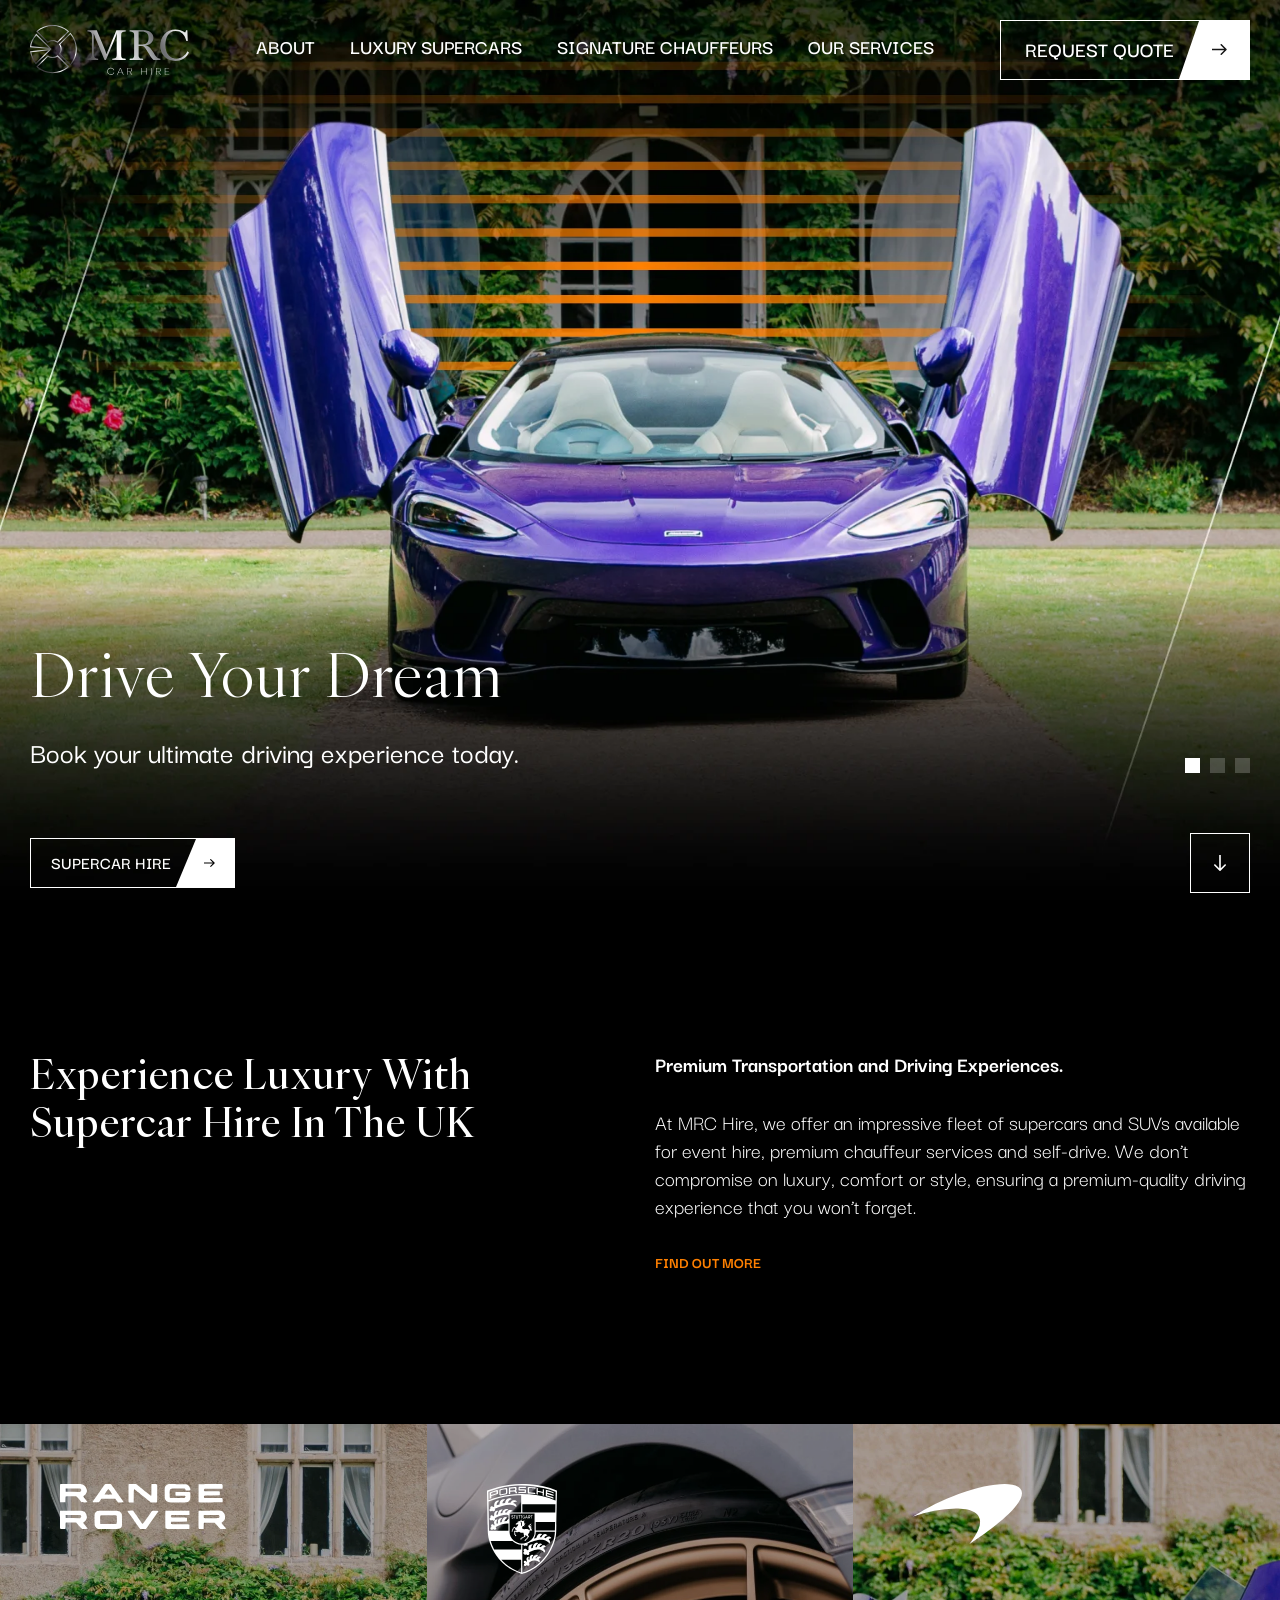
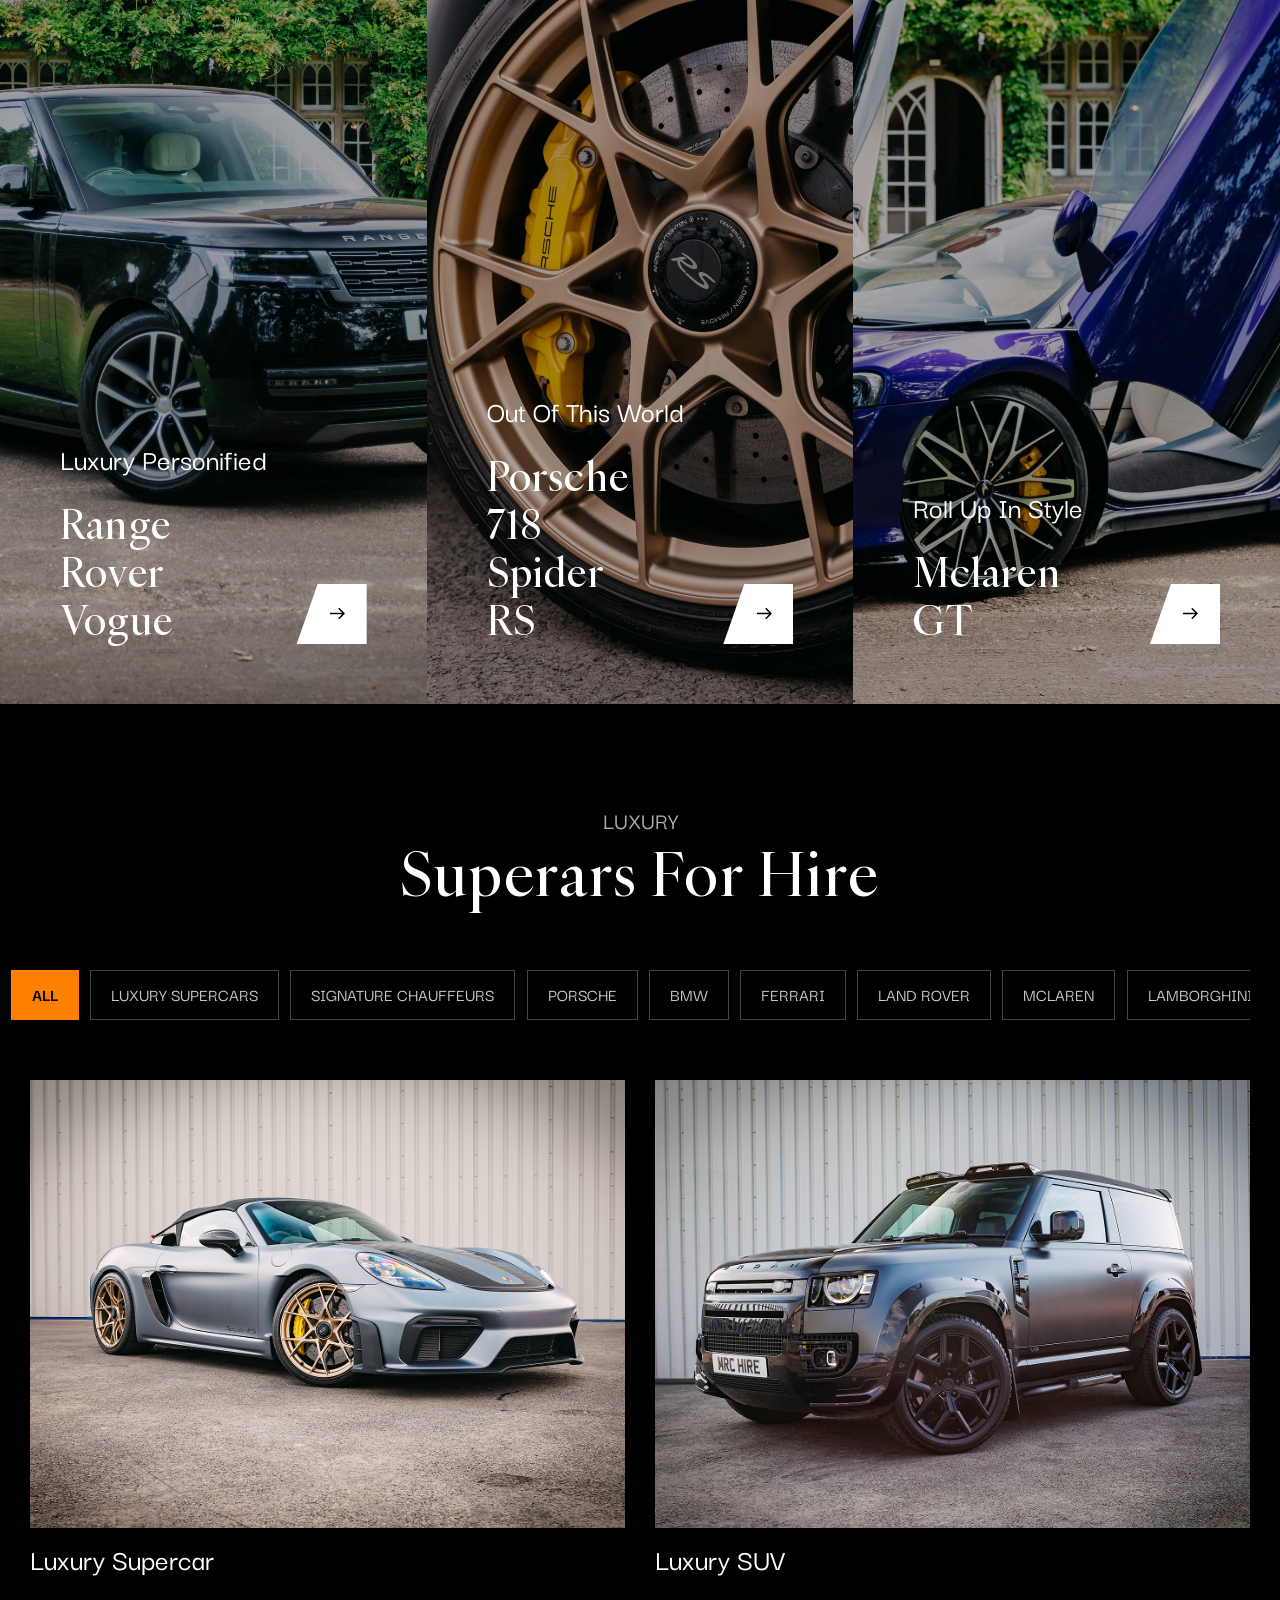
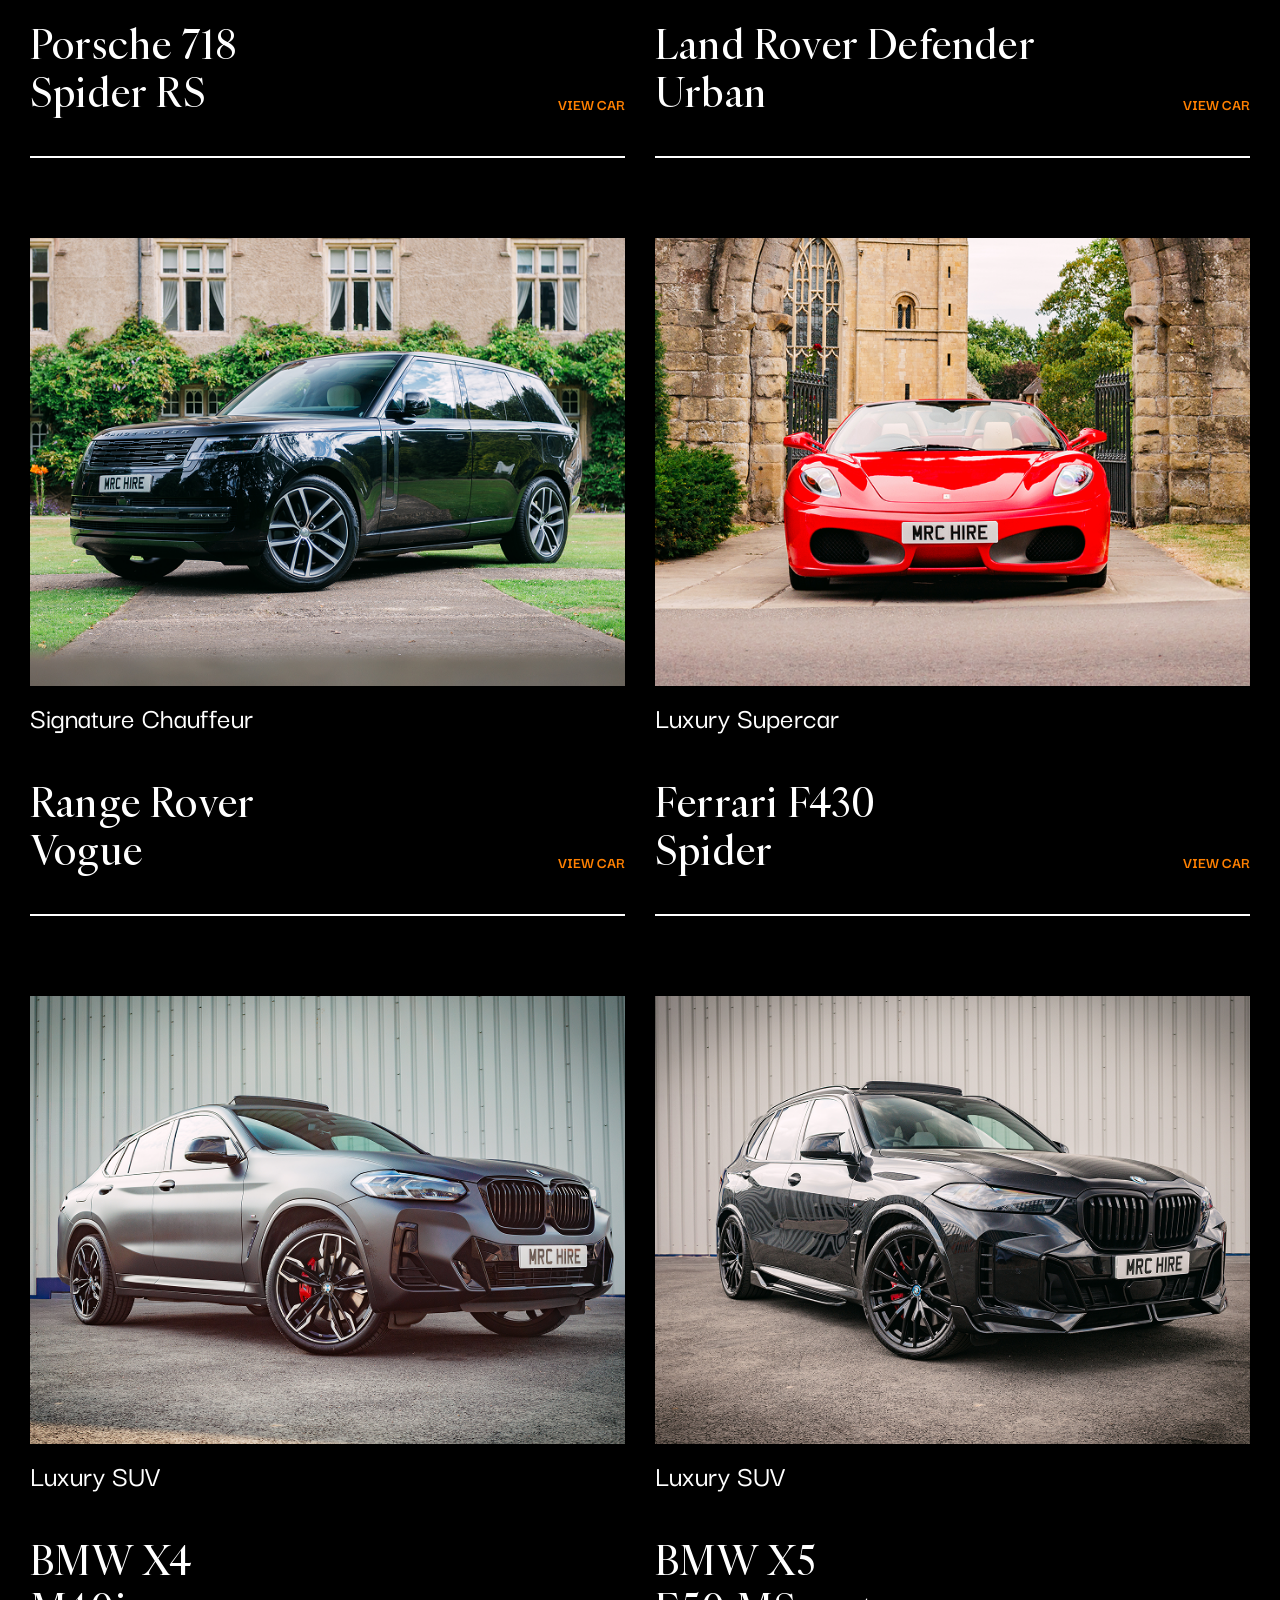
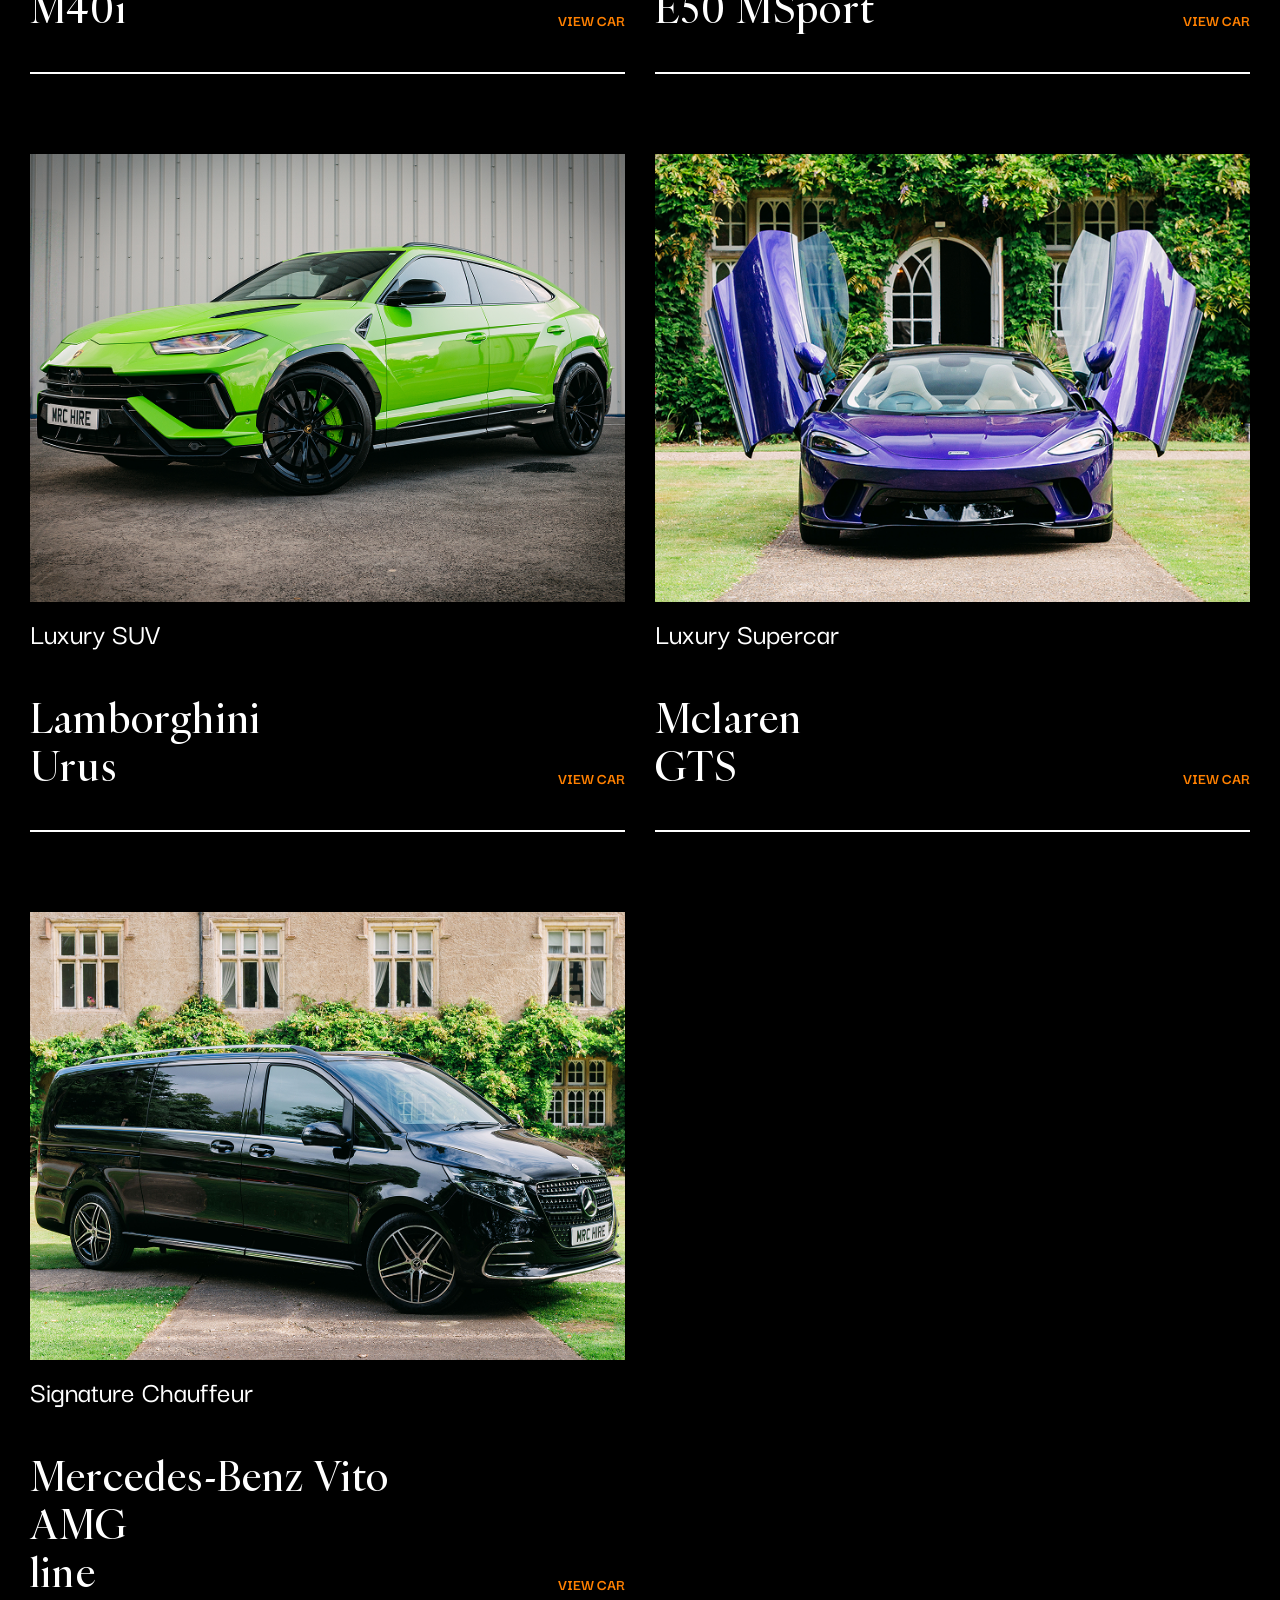
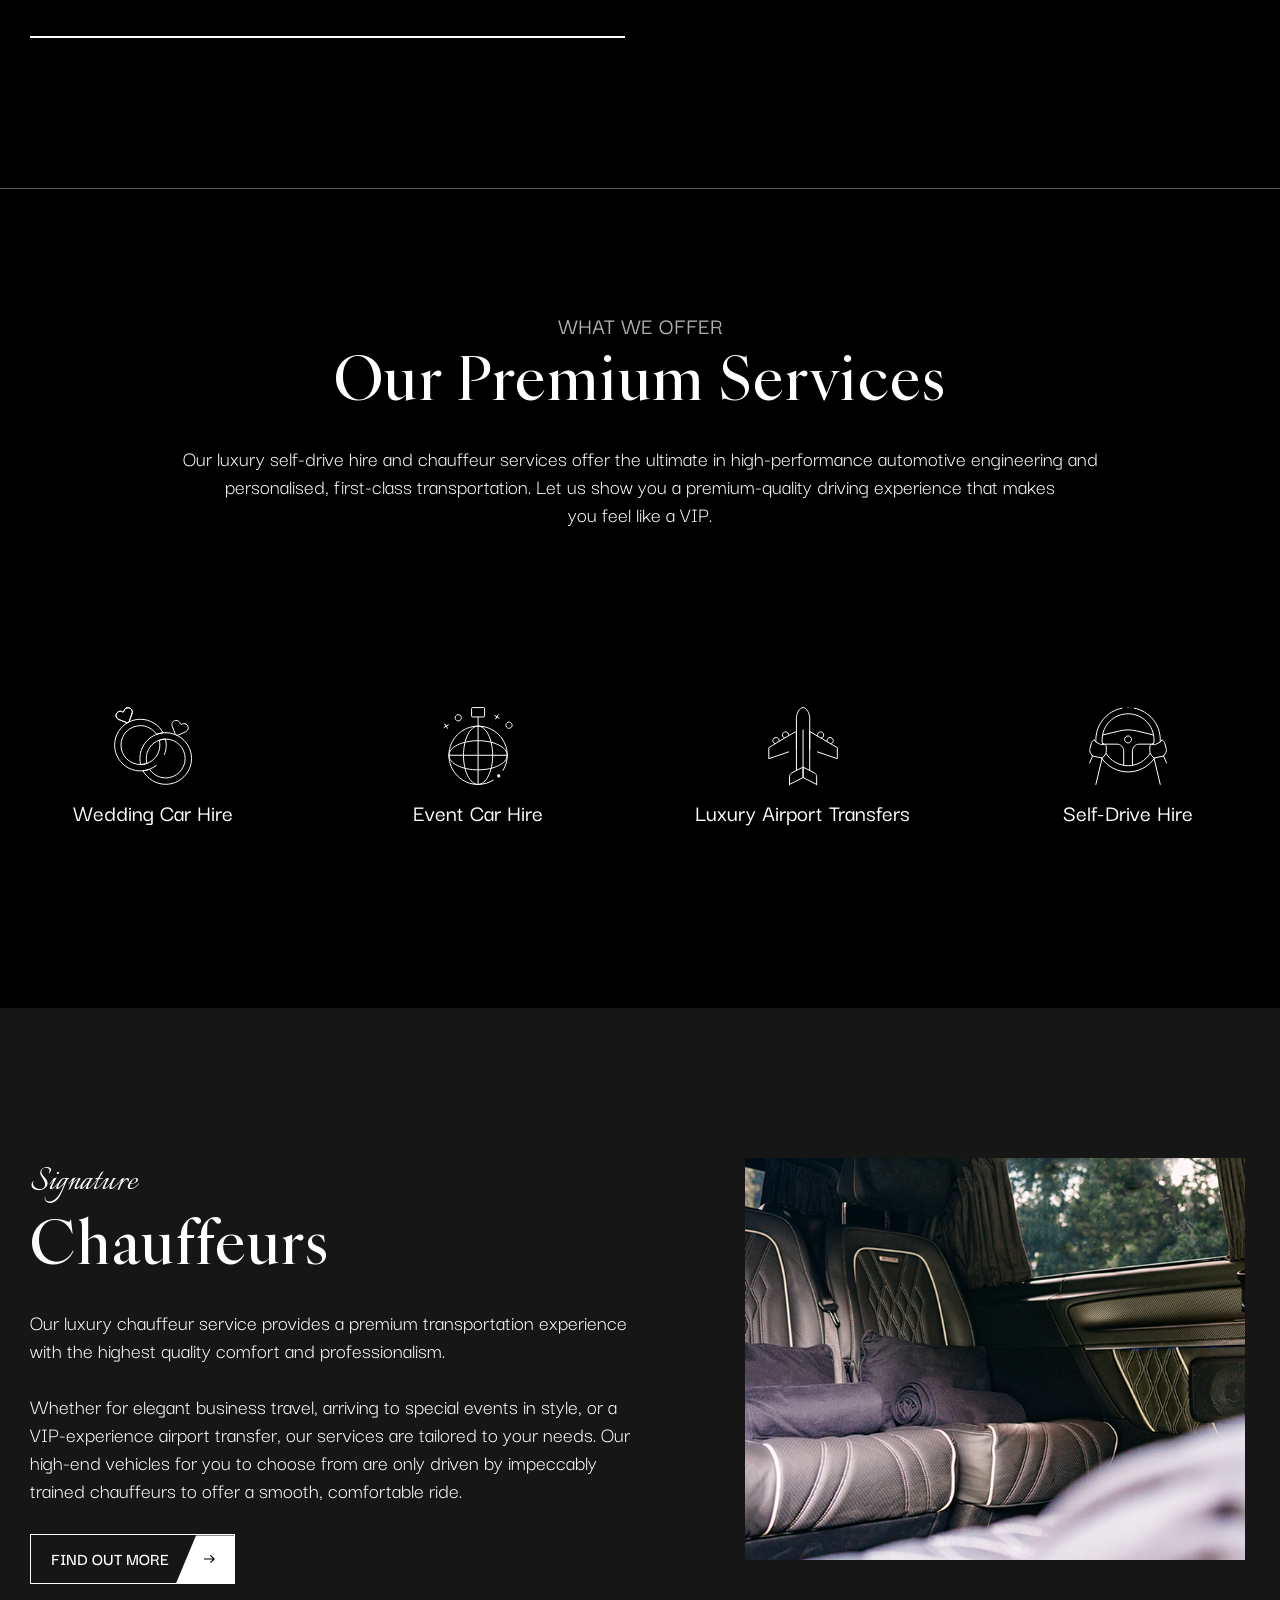
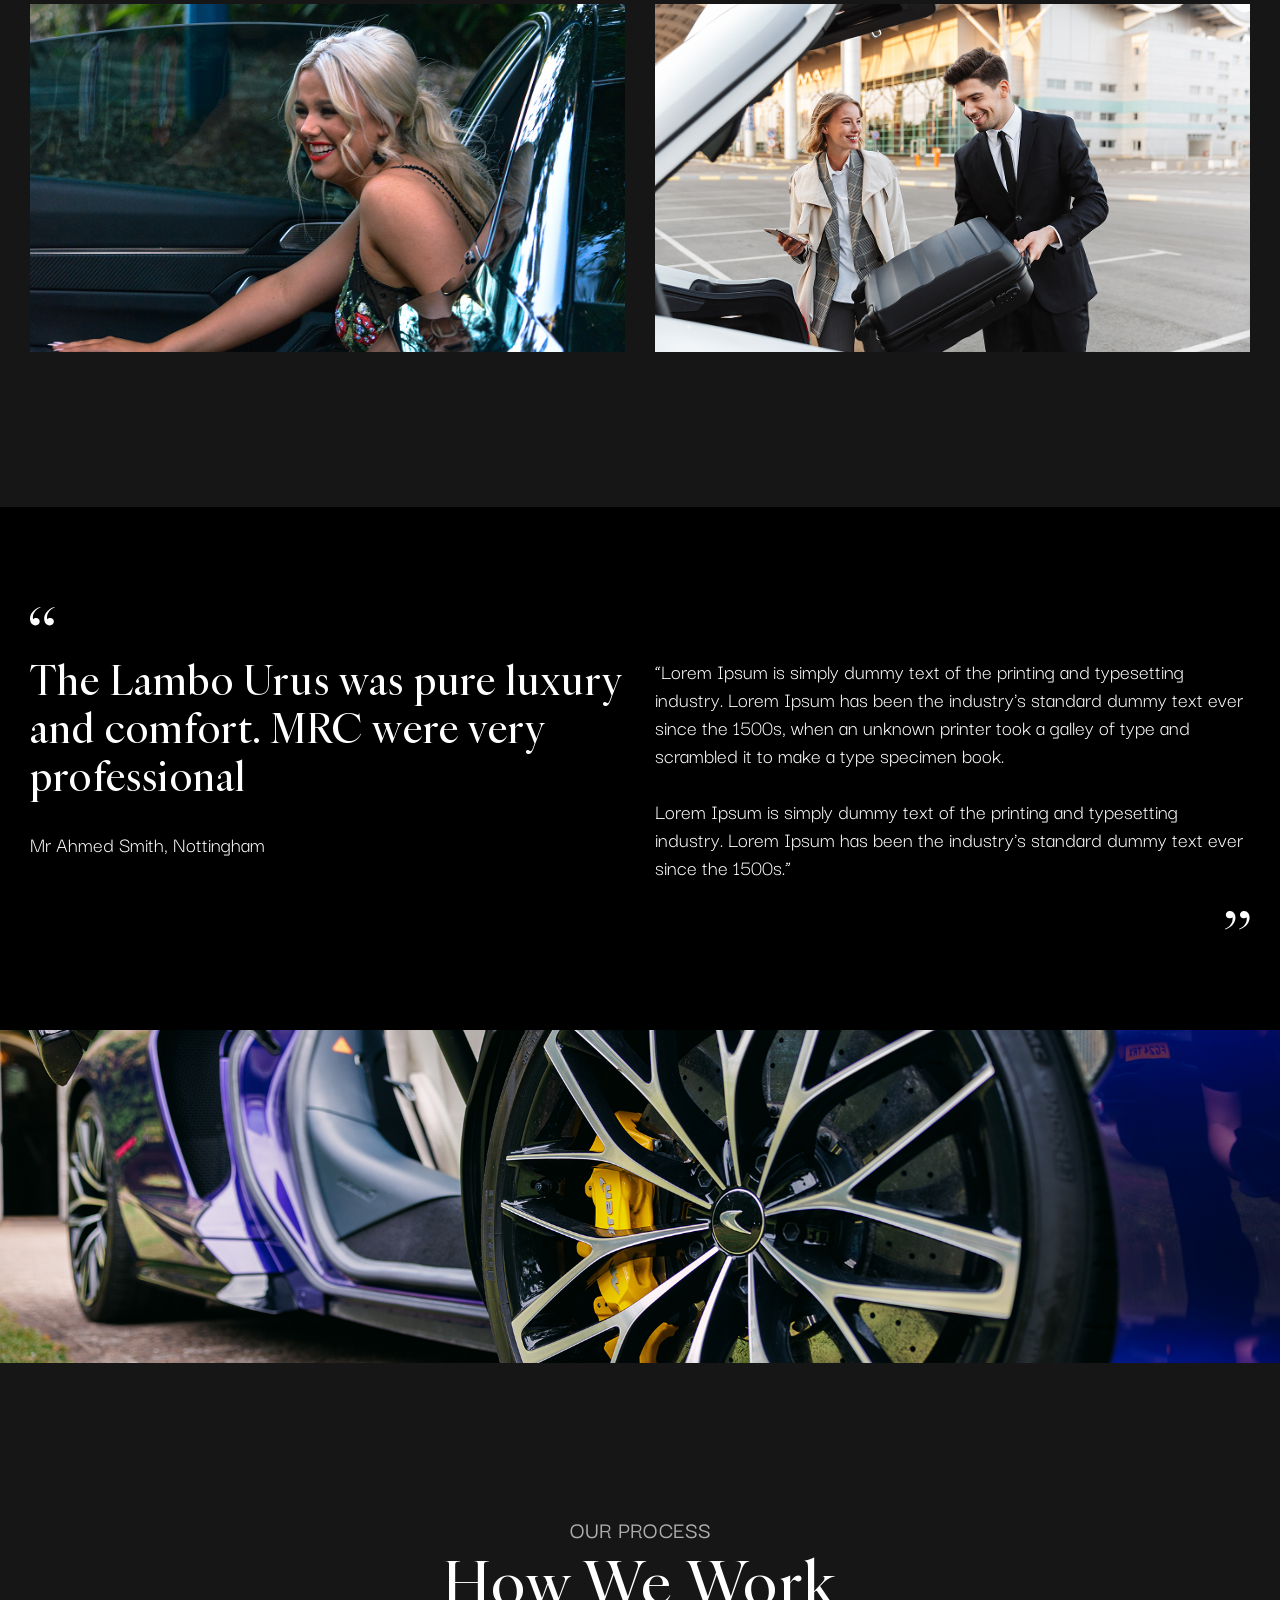
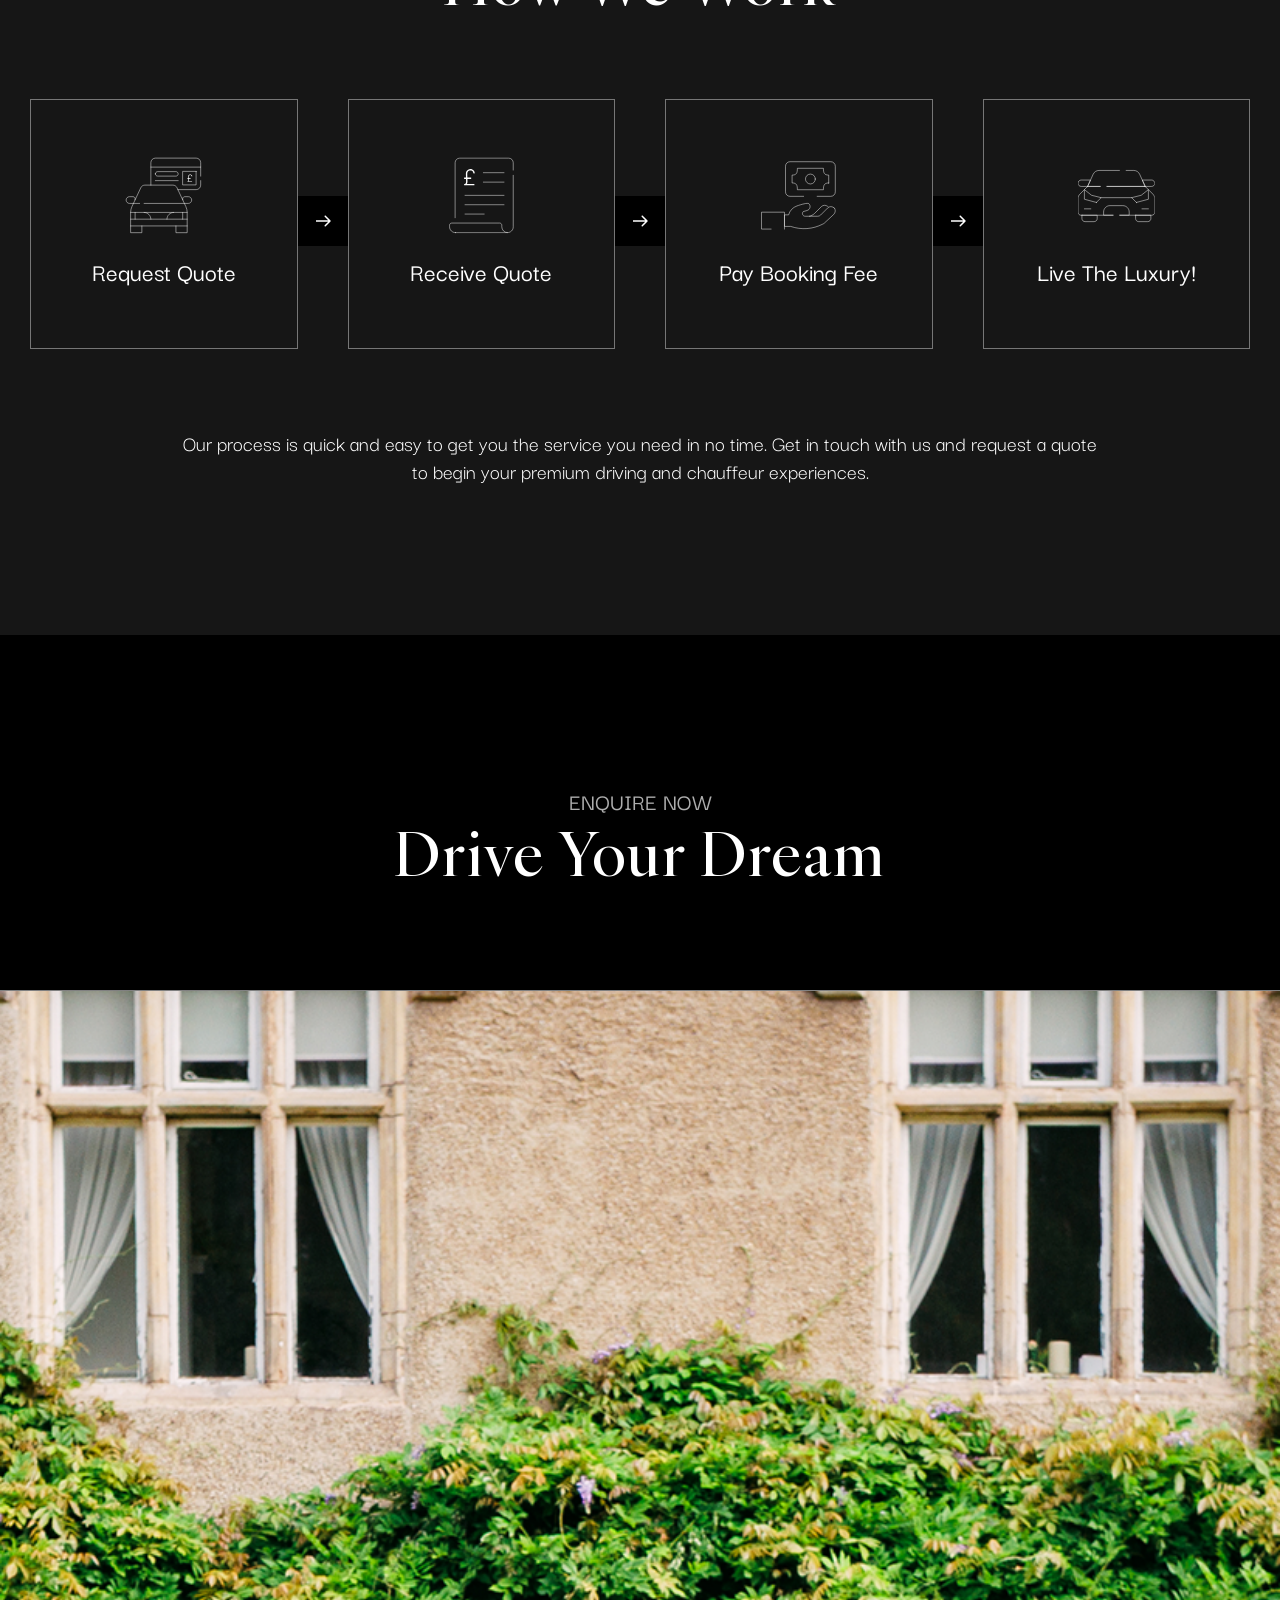
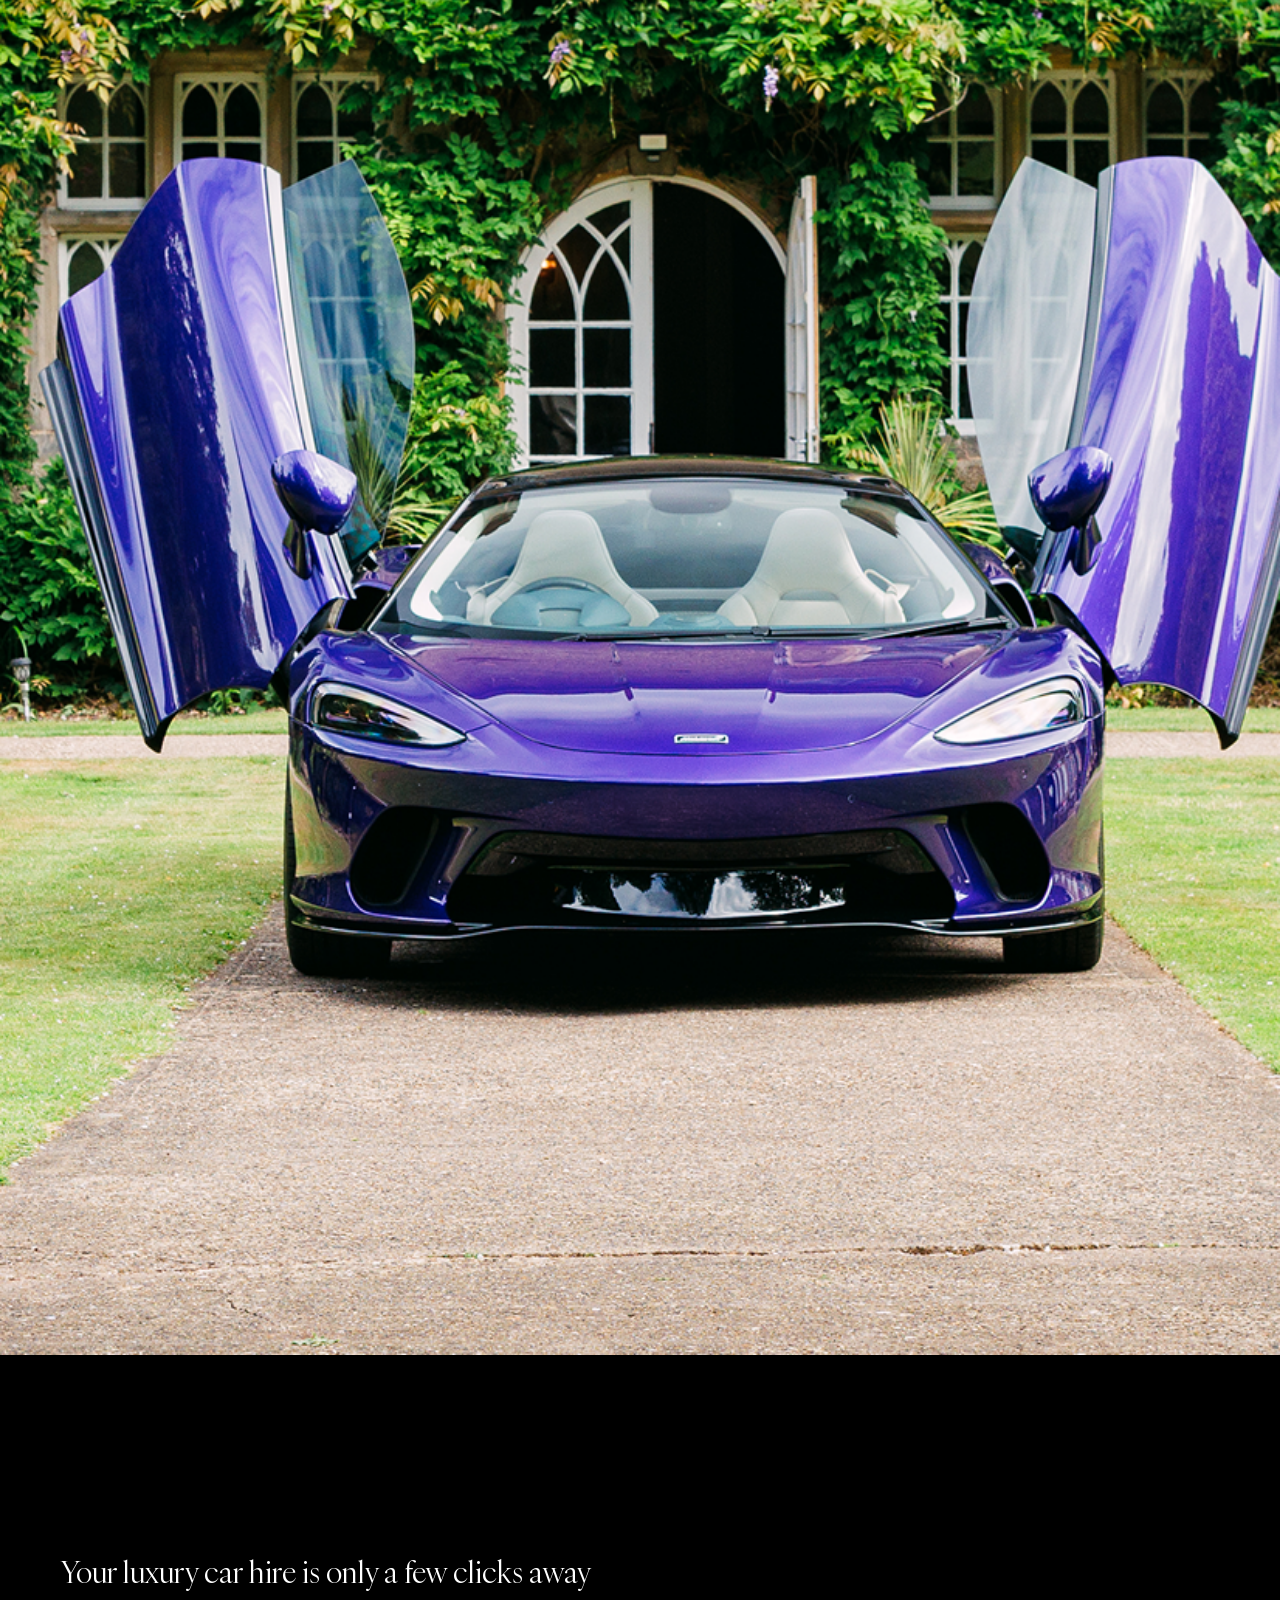
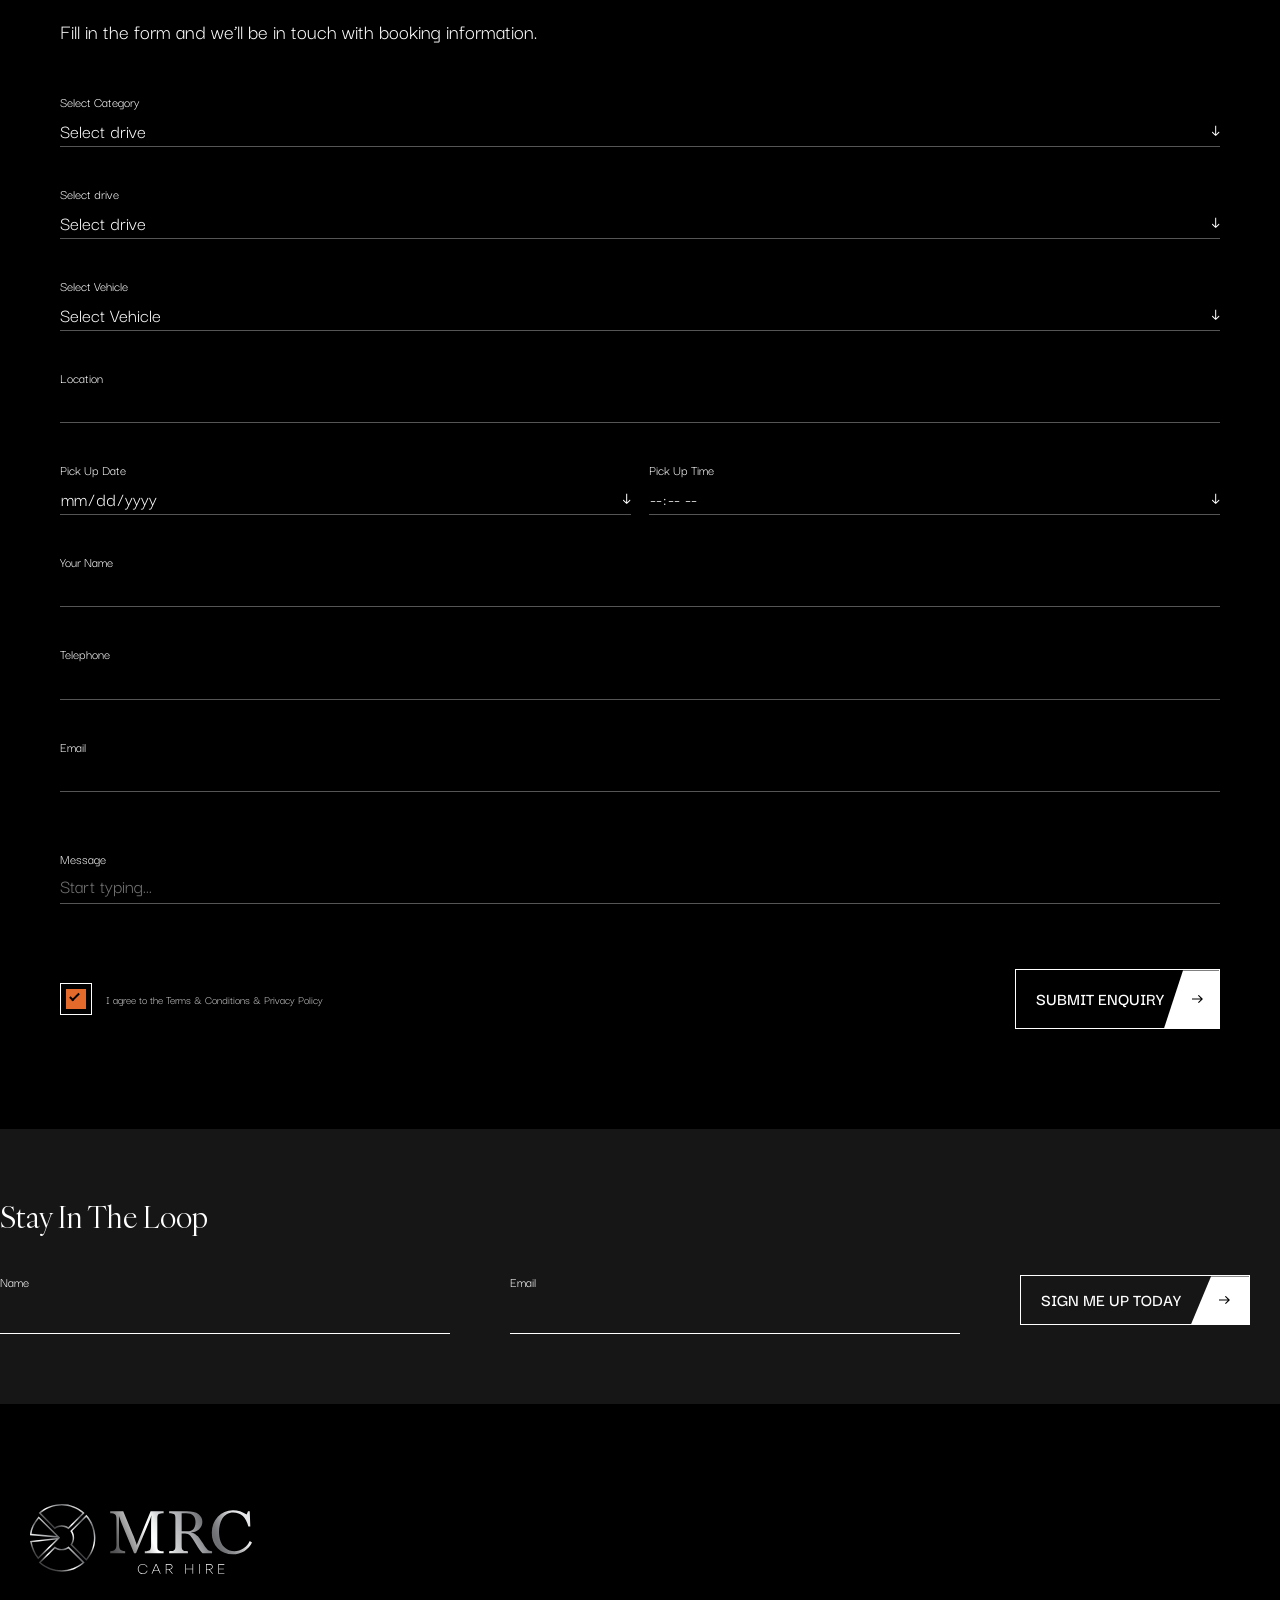
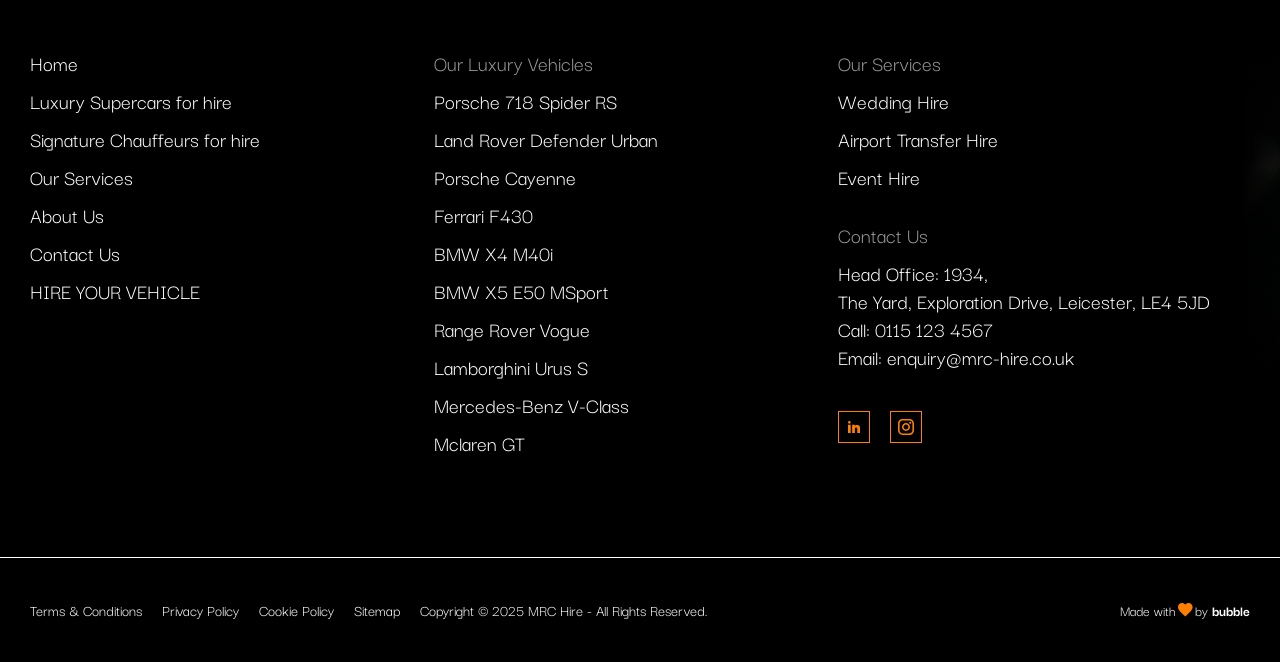
==== commit e9165ae4: "completed the all section" ====
--- a/index.html
+++ b/index.html
@@ -1127,7 +1127,7 @@
             <div class="premimum_wrapper">
                 <div class="premimum_content">
                     <div class="premimum_left">
-                        <h3>Experience Luxury With <br class="mobile-break">  Supercar Hire In The UK.</h3>
+                        <h3>Experience Luxury With <br class="mobile-break">  Supercar Hire In The UK</h3>
                     </div>
                     <div class="premimum_right">
 
@@ -2907,7 +2907,7 @@
                     <div class="service-content-body">
                         <p>Our luxury self-drive hire and chauffeur services offer the ultimate in high-performance
                             automotive engineering and personalised, first-class transportation. Let us show you a
-                            premium-quality driving experience that makes you feel like a VIP.</p>
+                            premium-quality driving experience that makes <br class="service-break"> you feel like a VIP.</p>
 
                     </div>
                 </div>
@@ -2995,7 +2995,7 @@
                                         stroke-linecap="round" stroke-linejoin="round" />
                                 </g>
                             </svg>
-                            <h6>Prom Car Hire</h6>
+                            <h6>Event Car Hire</h6>
                         </div>
                     </div>
                     <div class="service-main-card">
@@ -3116,7 +3116,7 @@
                                         stroke-linejoin="round" />
                                 </g>
                             </svg>
-                            <h6>Supercar Hire</h6>
+                            <h6>Self-Drive Hire</h6>
                         </div>
                     </div>
                 </div>
@@ -3185,15 +3185,14 @@
                             d="M10.48 0.560003C5.44 2.24 2.88 6.8 2.88 10.64C2.88 11.2 2.96 11.76 3.04 12.24C3.76 11.68 4.88 11.12 6.16 11.12C8.24 11.12 9.68 12.64 9.68 14.56C9.68 16.64 8.08 18.4 5.52 18.4C2.24 18.4 0 15.44 0 11.84C0 7.28 3.36 1.92 10.32 0L10.48 0.560003ZM14.16 11.84C14.16 7.28 17.52 1.92 24.48 0L24.64 0.560003C19.6 2.24 17.04 6.8 17.04 10.64C17.04 11.2 17.12 11.76 17.2 12.24C17.92 11.68 19.04 11.12 20.32 11.12C22.4 11.12 23.84 12.64 23.84 14.56C23.84 16.64 22.24 18.4 19.68 18.4C16.4 18.4 14.16 15.44 14.16 11.84Z"
                             fill="white" />
                     </svg>
-                    <h3>The Lambo Urus was pure luxury -and comfort. MRC were very professional</h3>
+                    <h3>The Lambo Urus was pure luxury <br>and comfort. MRC were very <br> professional</h3>
                     <p>Mr Ahmed Smith, Nottingham</p>
                 </div>
                 <div class="quotes_right">
                     <p>“Lorem Ipsum is simply dummy text of the printing and typesetting industry. Lorem Ipsum has been
                         the industry's standard dummy text ever since the 1500s, when an unknown printer took a galley
                         of type and scrambled it to make a type specimen book.
-
+                         <br> <br>
                         Lorem Ipsum is simply dummy text of the printing and typesetting industry. Lorem Ipsum has been
                         the industry's standard dummy text ever since the 1500s.”</p>
 
@@ -3219,7 +3218,7 @@
     </section>
 
 
-     <section class="progress_section">
+      <section class="progress_section">
     <div class="container">
          <div class="progress_wrapper">
             <div class="progress-content">
@@ -3334,16 +3333,15 @@
                </div>
 
                <div class="progress_body">
-                <p>Our process is quick and easy to get you the service you need in no time. Get in touch with us and request a quote -to begin your premium driving and chauffeur experiences.</p>
+                <p>Our process is quick and easy to get you the service you need in no time. Get in touch with us and request a quote <br>to begin your premium driving and chauffeur experiences.</p>
                </div>
             </div>
 
          </div>
     </div>
-    </section> 
-
-    <section class="form_section">
+    </section>  
+
+     <section class="form_section">
           <div class="container1">
             <div class="form_wrapper">
                   <div class="form_headng">
@@ -3506,7 +3504,7 @@
                 </div>
                 <label for="consent">I agree to the Terms &amp; Conditions &amp; Privacy Policy</label>
             </div>
-                                   <div class="supercar_btn hero_text_el">
+                                   <div class="supercar_btn hero_text_el form_footer_btn">
                                             <div class="supercar-text">SUBMIT ENQUIRY</div>
                                             <div class="supercar_arrow_box">
                                                 <svg xmlns="http://www.w3.org/2000/svg" width="11" height="8"
@@ -3526,7 +3524,315 @@
                   </div>
             </div>
           </div>
+            <div class="loop_section">
+          <div class="container">
+             <div class="loop_wrapper">
+                       <h4>Stay In The Loop</h4>
+                       <div class="loop_data">
+                       
+                             <div class="loop_data1">
+                                   <h6>Name</h6>
+                                   <input type="text" placeholder="">
+                             </div>
+                                <div class="loop_data1">
+                                   <h6>Email</h6>
+                                   <input type="email" placeholder="">                                   
+                             </div>
+                               <div class="supercar_btn hero_text_el loop_btn">
+                                            <div class="supercar-text">SIGN ME UP TODAY</div>
+                                            <div class="supercar_arrow_box">
+                                                <svg xmlns="http://www.w3.org/2000/svg" width="11" height="8"
+                                                    viewBox="0 0 11 8" fill="none">
+                                                    <path
+                                                        d="M6.2978 0.159084C6.50991 -0.0530279 6.85444 -0.0530279 7.06655 0.159084L10.5227 3.61598C10.7348 3.82809 10.7348 4.17191 10.5227 4.38402L7.06655 7.84092C6.85444 8.05303 6.50991 8.05303 6.2978 7.84092C6.08569 7.62881 6.08569 7.28428 6.2978 7.07217L8.82753 4.54315H0V3.45685H8.82753L6.2978 0.927833C6.08569 0.715721 6.08569 0.371195 6.2978 0.159084Z"
+                                                        fill="black" />
+                                                </svg>
+                                            </div>
+                                        </div>
+                              
+                       </div>
+             </div>
+          </div>
+          </div>
     </section> 
+
+
+
+<section class="footer_section">
+    <div class="container">
+        <div class="footer_wrapper">
+              <div class="footer_logo">
+               <svg xmlns="http://www.w3.org/2000/svg" width="222" height="70" viewBox="0 0 222 70" fill="none">
+  <g clip-path="url(#clip0_22798_14543)">
+    <path d="M107.828 64.9676C107.828 62.1065 109.993 59.9375 112.864 59.9375C115.114 59.9375 116.959 61.3062 117.549 63.2625H116.917C116.353 61.6271 114.778 60.5136 112.864 60.5136C110.344 60.5136 108.445 62.4313 108.445 64.9676C108.445 67.5039 110.344 69.4216 112.864 69.4216C114.778 69.4216 116.353 68.3081 116.917 66.6727H117.549C116.959 68.6329 115.114 69.9977 112.864 69.9977C109.993 69.9977 107.828 67.8287 107.828 64.9676Z" fill="white"/>
+    <path d="M125.778 60.1094H126.511L130.691 69.8332H130.015L128.792 66.9721H123.489L122.266 69.8332H121.606L125.785 60.1094H125.778ZM128.549 66.4231L126.129 60.7589L123.709 66.4231H128.549Z" fill="white"/>
+    <path d="M135.808 60.1094H139.791C141.354 60.1094 142.551 61.2925 142.551 62.8429C142.551 64.3933 141.37 65.5648 139.807 65.5648H139.467L142.829 69.8371H142.068L138.718 65.5648H136.41V69.8371H135.804V60.1132L135.808 60.1094ZM136.41 60.67V65.0235H139.787C140.999 65.0235 141.925 64.0917 141.925 62.839C141.925 61.5863 140.995 60.67 139.787 60.67H136.41Z" fill="white"/>
+    <path d="M155.356 60.1094H155.962V64.66H162.531V60.1094H163.136V69.8332H162.531V65.2245H155.962V69.8332H155.356V60.1094Z" fill="white"/>
+    <path d="M169.269 60.1094H169.875V69.8332H169.269V60.1094Z" fill="white"/>
+    <path d="M176.008 60.1094H179.991C181.554 60.1094 182.75 61.2925 182.75 62.8429C182.75 64.3933 181.569 65.5648 180.006 65.5648H179.666L183.028 69.8371H182.268L178.918 65.5648H176.61V69.8371H176.004V60.1132L176.008 60.1094ZM176.61 60.67V65.0235H179.987C181.199 65.0235 182.125 64.0917 182.125 62.839C182.125 61.5863 181.195 60.67 179.987 60.67H176.61Z" fill="white"/>
+    <path d="M188.273 60.1094H194.321V60.6739H188.875V64.6639H193.842V65.2284H188.875V69.2726H194.39V69.8371H188.269V60.1132L188.273 60.1094Z" fill="white"/>
+    <path d="M106.025 49.169H104.08L91.7261 19.3943C91.3517 18.4741 90.85 17.1557 90.2209 15.4352C89.5957 13.7185 89.175 12.5664 88.9666 11.9787V39.681C88.9666 42.2792 89.3217 44.1311 90.0318 45.2408C90.742 46.3504 92.4555 47.0116 95.1725 47.2203V49.169H80.1865V47.2203C82.4443 47.1353 84.0536 46.5824 85.0146 45.5539C85.9756 44.5294 86.458 42.9055 86.458 40.6862V15.122C86.458 12.6514 86.0412 11.0701 85.2037 10.378C84.3662 9.68595 82.6951 9.29932 80.1865 9.21426V7.26562H93.2274L102.76 30.1311C104.095 33.0193 105.435 36.6652 106.774 41.0613C106.859 40.895 106.94 40.6514 107.025 40.3383C107.11 40.0251 107.191 39.7854 107.276 39.6153L120.633 7.26562H133.612V9.21426C131.354 9.29932 129.764 9.58929 128.846 10.0919C127.842 10.6371 127.341 12.0174 127.341 14.2366V42.1902C127.341 44.1157 127.653 45.3722 128.282 45.9599C129.116 46.7989 130.687 47.2165 132.983 47.2165H133.608V49.1651H114.798V47.2165C117.472 47.0889 119.186 46.6636 119.938 45.929C120.691 45.1982 121.065 43.5744 121.065 41.0613V19.9549C121.065 16.9817 121.193 14.051 121.443 11.159C121.065 12.5818 120.459 14.341 119.626 16.4366L106.017 49.1651L106.025 49.169Z" fill="url(#paint0_linear_22798_14543)"/>
+    <path d="M151.666 29.3772V42.1902C151.666 43.3617 151.782 44.2858 152.01 44.9547C152.238 45.6235 152.689 46.1184 153.357 46.4316C154.024 46.7448 154.63 46.9458 155.175 47.027C155.719 47.1121 156.637 47.1739 157.934 47.2165V49.1651H139.123V47.2165C140.42 47.1739 141.35 47.1121 141.914 47.027C142.477 46.942 143.083 46.7448 143.731 46.4316C144.38 46.1184 144.82 45.6274 145.047 44.9547C145.275 44.2858 145.391 43.3656 145.391 42.1902V14.2405C145.391 13.1115 145.275 12.1991 145.047 11.507C144.816 10.8149 144.38 10.3123 143.731 9.99913C143.083 9.68595 142.466 9.48877 141.883 9.40371C141.296 9.31865 140.378 9.25679 139.123 9.21426V7.26562H156.931C162.114 7.26562 165.919 8.18581 168.343 10.0301C171.017 12.0831 172.357 14.6774 172.357 17.8207C172.357 20.9641 171.195 23.454 168.875 25.4219C166.556 27.3899 163.785 28.4184 160.566 28.4995C161.361 28.6271 162.102 28.8127 162.793 29.064C163.484 29.3153 164.078 29.5551 164.58 29.787C165.082 30.019 165.633 30.3824 166.243 30.8851C166.849 31.3877 167.297 31.7743 167.59 32.0488C167.883 32.3234 168.32 32.8337 168.906 33.5876C169.493 34.3416 169.867 34.8442 170.033 35.0955C170.199 35.3468 170.597 35.9345 171.226 36.8547C171.851 37.7749 172.248 38.3626 172.418 38.6139C172.669 38.9889 173.14 39.7351 173.831 40.8448C174.522 41.9544 175.074 42.7702 175.49 43.296C175.907 43.8218 176.463 44.4482 177.154 45.1789C177.845 45.9135 178.597 46.4355 179.411 46.7486C180.226 47.0618 181.113 47.2203 182.078 47.2203V49.169H172.546C170.747 47.6611 168.574 44.7072 166.023 40.3112C163.472 35.9152 161.531 32.9613 160.192 31.4534C158.937 30.0731 157.266 29.3811 155.175 29.3811H151.662L151.666 29.3772ZM151.666 27.3048H157.123C160.049 27.3048 162.179 26.5316 163.519 24.9812C164.858 23.4308 165.525 21.1303 165.525 18.072C165.525 12.1681 162.411 9.21426 156.182 9.21426H151.666V27.3048Z" fill="url(#paint1_linear_22798_14543)"/>
+    <path d="M219.742 7.33265L220.306 22.4694H218.361C216.06 13.1322 211.024 8.46162 203.247 8.46162C200.781 8.46162 198.597 9.04931 196.694 10.2208C194.791 11.3923 193.298 12.9311 192.209 14.8372C191.121 16.7433 190.318 18.7963 189.797 20.9924C189.272 23.1924 189.014 25.4426 189.014 27.743C189.014 31.1763 189.516 34.3081 190.519 37.1344C191.522 39.9607 193.224 42.3384 195.629 44.2639C198.033 46.1893 200.989 47.152 204.502 47.152C207.678 47.152 210.719 46.1777 213.625 44.233C216.531 42.2843 218.569 39.8485 219.738 36.914L221.996 38.6113C220.406 42.2147 217.836 45.0603 214.285 47.1559C210.731 49.2476 206.929 50.2954 202.873 50.2954C196.686 50.2954 191.627 48.2655 187.698 44.202C183.769 40.1424 181.804 34.9885 181.804 28.7483C181.804 22.508 183.788 17.1493 187.759 12.7919C191.731 8.43843 196.81 6.25781 202.996 6.25781C207.886 6.25781 212.421 7.68062 216.605 10.5301C216.979 9.90377 217.438 8.83279 217.982 7.32492H219.738L219.742 7.33265Z" fill="url(#paint2_linear_22798_14543)"/>
+    <path d="M8.76854 14.5636L26.3519 31.9698L1.5592 29.8627C2.08407 24.9602 4.45374 19.9301 8.76854 14.5636ZM26.2284 35.4727L8.2784 53.0182C5.14071 48.885 3.03734 44.0985 1.74831 38.1598L26.2284 35.4727ZM8.66048 12.3984C3.65871 18.2791 0.239282 24.4498 0 31.2004L29.1809 33.6787L0 36.8801C1.38166 44.2532 3.89413 50.1145 8.14332 55.1949L30.1573 33.6787L8.66048 12.3984Z" fill="url(#paint3_linear_22798_14543)"/>
+    <path d="M56.2969 12.9272C61.2369 18.7577 63.9424 26.1114 63.9424 33.7938C63.9424 41.4762 61.2369 48.83 56.2969 54.6643L42.1831 40.5251C43.4567 38.5262 44.1475 36.1794 44.1475 33.7938C44.1475 31.4083 43.4721 29.0692 42.187 27.0664L56.3008 12.9272M56.3587 10.7969L40.2727 26.9118C41.7817 28.7985 42.6848 31.1918 42.6848 33.7977C42.6848 36.4036 41.7856 38.8007 40.2727 40.6875L56.3587 56.8024C61.9702 50.7671 65.4051 42.6748 65.4051 33.7977C65.4051 24.9206 61.9741 16.8361 56.3587 10.8007V10.7969Z" fill="url(#paint4_linear_22798_14543)"/>
+    <path d="M31.6045 1.46534C39.2731 1.46534 46.6137 4.17564 52.4336 9.12455L38.3198 23.2637C36.3207 21.9724 34.0205 21.2996 31.6045 21.2996C29.1885 21.2996 26.8806 21.9917 24.8853 23.2676L10.7715 9.12455C16.5953 4.17178 23.9359 1.46534 31.6045 1.46534ZM31.6045 0C22.7433 0 14.6695 3.44104 8.64111 9.06269L24.7271 25.1776C26.6104 23.6658 29.0033 22.7611 31.6045 22.7611C34.2057 22.7611 36.5908 23.6658 38.4781 25.1776L54.564 9.06269C48.5357 3.43717 40.4657 0 31.6045 0Z" fill="url(#paint5_linear_22798_14543)"/>
+    <path d="M31.6741 66.1888C24.0055 66.1888 16.6649 63.4785 10.845 58.5296L24.9588 44.3904C26.9579 45.6818 29.2581 46.3545 31.6741 46.3545C34.0901 46.3545 36.398 45.6624 38.3933 44.3865L52.5071 58.5257C46.6794 63.4785 39.3427 66.1849 31.6741 66.1849M31.6741 67.6541C40.5353 67.6541 48.6091 64.2131 54.6375 58.5914L38.5516 42.4766C36.6682 43.9883 34.2754 44.893 31.6741 44.893C29.0729 44.893 26.6878 43.9883 24.8006 42.4766L8.7146 58.5914C14.7391 64.217 22.813 67.6541 31.6703 67.6541H31.6741Z" fill="url(#paint6_linear_22798_14543)"/>
+  </g>
+  <defs>
+    <linearGradient id="paint0_linear_22798_14543" x1="63.3133" y1="49.4821" x2="192.252" y2="-13.1866" gradientUnits="userSpaceOnUse">
+      <stop offset="0.05" stop-color="#414042"/>
+      <stop offset="0.1" stop-color="#464547"/>
+      <stop offset="0.15" stop-color="#575658"/>
+      <stop offset="0.21" stop-color="#727172"/>
+      <stop offset="0.27" stop-color="#979798"/>
+      <stop offset="0.34" stop-color="#C7C7C8"/>
+      <stop offset="0.41" stop-color="white"/>
+      <stop offset="0.44" stop-color="#FAFBFB"/>
+      <stop offset="0.48" stop-color="#EEEFEF"/>
+      <stop offset="0.51" stop-color="#D9DBDC"/>
+      <stop offset="0.52" stop-color="#D3D5D6"/>
+      <stop offset="0.57" stop-color="#C3C5C7"/>
+      <stop offset="0.66" stop-color="#ADAFB2"/>
+      <stop offset="0.71" stop-color="#919396"/>
+      <stop offset="0.77" stop-color="#77787B"/>
+      <stop offset="0.81" stop-color="#6D6E71"/>
+      <stop offset="0.84" stop-color="#77787B"/>
+      <stop offset="0.89" stop-color="#929396"/>
+      <stop offset="0.95" stop-color="#BFC0C1"/>
+      <stop offset="1" stop-color="#E6E7E8"/>
+    </linearGradient>
+    <linearGradient id="paint1_linear_22798_14543" x1="73.6024" y1="70.6503" x2="202.545" y2="7.98549" gradientUnits="userSpaceOnUse">
+      <stop offset="0.05" stop-color="#414042"/>
+      <stop offset="0.1" stop-color="#464547"/>
+      <stop offset="0.15" stop-color="#575658"/>
+      <stop offset="0.21" stop-color="#727172"/>
+      <stop offset="0.27" stop-color="#979798"/>
+      <stop offset="0.34" stop-color="#C7C7C8"/>
+      <stop offset="0.41" stop-color="white"/>
+      <stop offset="0.44" stop-color="#FAFBFB"/>
+      <stop offset="0.48" stop-color="#EEEFEF"/>
+      <stop offset="0.51" stop-color="#D9DBDC"/>
+      <stop offset="0.52" stop-color="#D3D5D6"/>
+      <stop offset="0.57" stop-color="#C3C5C7"/>
+      <stop offset="0.66" stop-color="#ADAFB2"/>
+      <stop offset="0.71" stop-color="#919396"/>
+      <stop offset="0.77" stop-color="#77787B"/>
+      <stop offset="0.81" stop-color="#6D6E71"/>
+      <stop offset="0.84" stop-color="#77787B"/>
+      <stop offset="0.89" stop-color="#929396"/>
+      <stop offset="0.95" stop-color="#BFC0C1"/>
+      <stop offset="1" stop-color="#E6E7E8"/>
+    </linearGradient>
+    <linearGradient id="paint2_linear_22798_14543" x1="81.742" y1="87.3967" x2="210.68" y2="24.728" gradientUnits="userSpaceOnUse">
+      <stop offset="0.05" stop-color="#414042"/>
+      <stop offset="0.1" stop-color="#464547"/>
+      <stop offset="0.15" stop-color="#575658"/>
+      <stop offset="0.21" stop-color="#727172"/>
+      <stop offset="0.27" stop-color="#979798"/>
+      <stop offset="0.34" stop-color="#C7C7C8"/>
+      <stop offset="0.41" stop-color="white"/>
+      <stop offset="0.44" stop-color="#FAFBFB"/>
+      <stop offset="0.48" stop-color="#EEEFEF"/>
+      <stop offset="0.51" stop-color="#D9DBDC"/>
+      <stop offset="0.52" stop-color="#D3D5D6"/>
+      <stop offset="0.57" stop-color="#C3C5C7"/>
+      <stop offset="0.66" stop-color="#ADAFB2"/>
+      <stop offset="0.71" stop-color="#919396"/>
+      <stop offset="0.77" stop-color="#77787B"/>
+      <stop offset="0.81" stop-color="#6D6E71"/>
+      <stop offset="0.84" stop-color="#77787B"/>
+      <stop offset="0.89" stop-color="#929396"/>
+      <stop offset="0.95" stop-color="#BFC0C1"/>
+      <stop offset="1" stop-color="#E6E7E8"/>
+    </linearGradient>
+    <linearGradient id="paint3_linear_22798_14543" x1="2.32335" y1="51.8312" x2="21.0029" y2="19.5377" gradientUnits="userSpaceOnUse">
+      <stop offset="0.05" stop-color="#414042"/>
+      <stop offset="0.1" stop-color="#464547"/>
+      <stop offset="0.15" stop-color="#575658"/>
+      <stop offset="0.21" stop-color="#727172"/>
+      <stop offset="0.27" stop-color="#979798"/>
+      <stop offset="0.34" stop-color="#C7C7C8"/>
+      <stop offset="0.41" stop-color="white"/>
+      <stop offset="0.44" stop-color="#FAFBFB"/>
+      <stop offset="0.48" stop-color="#EEEFEF"/>
+      <stop offset="0.51" stop-color="#D9DBDC"/>
+      <stop offset="0.52" stop-color="#D3D5D6"/>
+      <stop offset="0.57" stop-color="#C3C5C7"/>
+      <stop offset="0.66" stop-color="#ADAFB2"/>
+      <stop offset="0.71" stop-color="#919396"/>
+      <stop offset="0.77" stop-color="#77787B"/>
+      <stop offset="0.81" stop-color="#6D6E71"/>
+      <stop offset="0.84" stop-color="#77787B"/>
+      <stop offset="0.89" stop-color="#929396"/>
+      <stop offset="0.95" stop-color="#BFC0C1"/>
+      <stop offset="1" stop-color="#E6E7E8"/>
+    </linearGradient>
+    <linearGradient id="paint4_linear_22798_14543" x1="44.2402" y1="49.7889" x2="64.1813" y2="15.3206" gradientUnits="userSpaceOnUse">
+      <stop offset="0.05" stop-color="#414042"/>
+      <stop offset="0.1" stop-color="#464547"/>
+      <stop offset="0.15" stop-color="#575658"/>
+      <stop offset="0.21" stop-color="#727172"/>
+      <stop offset="0.27" stop-color="#979798"/>
+      <stop offset="0.34" stop-color="#C7C7C8"/>
+      <stop offset="0.41" stop-color="white"/>
+      <stop offset="0.44" stop-color="#FAFBFB"/>
+      <stop offset="0.48" stop-color="#EEEFEF"/>
+      <stop offset="0.51" stop-color="#D9DBDC"/>
+      <stop offset="0.52" stop-color="#D3D5D6"/>
+      <stop offset="0.57" stop-color="#C3C5C7"/>
+      <stop offset="0.66" stop-color="#ADAFB2"/>
+      <stop offset="0.71" stop-color="#919396"/>
+      <stop offset="0.77" stop-color="#77787B"/>
+      <stop offset="0.81" stop-color="#6D6E71"/>
+      <stop offset="0.84" stop-color="#77787B"/>
+      <stop offset="0.89" stop-color="#929396"/>
+      <stop offset="0.95" stop-color="#BFC0C1"/>
+      <stop offset="1" stop-color="#E6E7E8"/>
+    </linearGradient>
+    <linearGradient id="paint5_linear_22798_14543" x1="22.917" y1="24.1298" x2="37.8158" y2="-1.62774" gradientUnits="userSpaceOnUse">
+      <stop offset="0.05" stop-color="#414042"/>
+      <stop offset="0.1" stop-color="#464547"/>
+      <stop offset="0.15" stop-color="#575658"/>
+      <stop offset="0.21" stop-color="#727172"/>
+      <stop offset="0.27" stop-color="#979798"/>
+      <stop offset="0.34" stop-color="#C7C7C8"/>
+      <stop offset="0.41" stop-color="white"/>
+      <stop offset="0.44" stop-color="#FAFBFB"/>
+      <stop offset="0.48" stop-color="#EEEFEF"/>
+      <stop offset="0.51" stop-color="#D9DBDC"/>
+      <stop offset="0.52" stop-color="#D3D5D6"/>
+      <stop offset="0.57" stop-color="#C3C5C7"/>
+      <stop offset="0.66" stop-color="#ADAFB2"/>
+      <stop offset="0.71" stop-color="#919396"/>
+      <stop offset="0.77" stop-color="#77787B"/>
+      <stop offset="0.81" stop-color="#6D6E71"/>
+      <stop offset="0.84" stop-color="#77787B"/>
+      <stop offset="0.89" stop-color="#929396"/>
+      <stop offset="0.95" stop-color="#BFC0C1"/>
+      <stop offset="1" stop-color="#E6E7E8"/>
+    </linearGradient>
+    <linearGradient id="paint6_linear_22798_14543" x1="25.503" y1="69.3051" x2="40.4017" y2="43.5475" gradientUnits="userSpaceOnUse">
+      <stop offset="0.05" stop-color="#414042"/>
+      <stop offset="0.1" stop-color="#464547"/>
+      <stop offset="0.15" stop-color="#575658"/>
+      <stop offset="0.21" stop-color="#727172"/>
+      <stop offset="0.27" stop-color="#979798"/>
+      <stop offset="0.34" stop-color="#C7C7C8"/>
+      <stop offset="0.41" stop-color="white"/>
+      <stop offset="0.44" stop-color="#FAFBFB"/>
+      <stop offset="0.48" stop-color="#EEEFEF"/>
+      <stop offset="0.51" stop-color="#D9DBDC"/>
+      <stop offset="0.52" stop-color="#D3D5D6"/>
+      <stop offset="0.57" stop-color="#C3C5C7"/>
+      <stop offset="0.66" stop-color="#ADAFB2"/>
+      <stop offset="0.71" stop-color="#919396"/>
+      <stop offset="0.77" stop-color="#77787B"/>
+      <stop offset="0.81" stop-color="#6D6E71"/>
+      <stop offset="0.84" stop-color="#77787B"/>
+      <stop offset="0.89" stop-color="#929396"/>
+      <stop offset="0.95" stop-color="#BFC0C1"/>
+      <stop offset="1" stop-color="#E6E7E8"/>
+    </linearGradient>
+    <clipPath id="clip0_22798_14543">
+      <rect width="222" height="70" fill="white"/>
+    </clipPath>
+  </defs>
+                </svg>
+              </div>
+              <div class="footer_main">
+                 <div class="footer_content">
+                  <div class="footer_home">
+                           <h6>Home</h6>
+                            <h6>Luxury Supercars for hire </h6>
+                             <h6>Signature Chauffeurs for hire</h6>
+                              <h6>Our Services</h6>
+                               <h6>About Us</h6>
+                               <h6>Contact Us</h6>
+                               <h6 class="footer_hire">HIRE YOUR VEHICLE</h6>
+                  </div>
+                    <div class="footer_Vehicles">
+                           <h6 class="footer_Luxury">Our Luxury Vehicles</h6>
+                            <h6>Porsche 718 Spider RS</h6>
+                             <h6>Land Rover Defender Urban</h6>
+                              <h6>Porsche Cayenne</h6>
+                               <h6>Ferrari F430</h6>
+                               <h6>BMW X4 M40i</h6>
+                                <h6>BMW X5 E50 MSport</h6>
+                               <h6>Range Rover Vogue</h6>
+                               <h6>Lamborghini Urus S</h6>
+                                <h6>Mercedes-Benz V-Class</h6>
+                               <h6>Mclaren GT</h6>
+                  </div>
+                     <div class="footer_service">
+                        <div class="footer_services">
+                           <h6 class="footer_Luxury">Our Services</h6>
+                            <h6>Wedding Hire</h6>
+                             <h6>Airport Transfer Hire</h6>
+                              <h6>Event Hire</h6>
+                        </div>
+                        <div class="footer_contact">
+                                 <h6 class="footer_Luxury">Contact Us</h6>
+                               <div class="footer_address">
+                                  <h6>Head Office: 1934,</h6>
+                                     <h6>The Yard, Exploration Drive, Leicester, LE4 5JD</h6>
+                                     <h6>Call: 0115 123 4567</h6>
+                                     <h6>Email: enquiry@mrc-hire.co.uk</h6>
+                               </div>
+                               <div class="footer_icon_section">
+                                    <div class="footer_icon">
+                                          <svg xmlns="http://www.w3.org/2000/svg" width="12" height="12" viewBox="0 0 12 12" fill="none">
+                                            <path d="M1.36 0C0.999306 0 0.653384 0.139564 0.398335 0.387988C0.143285 0.636413 0 0.97335 0 1.32468C0 1.676 0.143285 2.01294 0.398335 2.26136C0.653384 2.50979 0.999306 2.64935 1.36 2.64935C1.72069 2.64935 2.06662 2.50979 2.32167 2.26136C2.57671 2.01294 2.72 1.676 2.72 1.32468C2.72 0.97335 2.57671 0.636413 2.32167 0.387988C2.06662 0.139564 1.72069 0 1.36 0ZM0.08 3.74026C0.0587827 3.74026 0.0384343 3.74847 0.0234314 3.76308C0.00842849 3.7777 0 3.79752 0 3.81818V11.9221C0 11.9651 0.03584 12 0.08 12H2.64C2.66122 12 2.68157 11.9918 2.69657 11.9772C2.71157 11.9626 2.72 11.9427 2.72 11.9221V3.81818C2.72 3.79752 2.71157 3.7777 2.69657 3.76308C2.68157 3.74847 2.66122 3.74026 2.64 3.74026H0.08ZM4.24 3.74026C4.21878 3.74026 4.19843 3.74847 4.18343 3.76308C4.16843 3.7777 4.16 3.79752 4.16 3.81818V11.9221C4.16 11.9651 4.19584 12 4.24 12H6.8C6.82122 12 6.84157 11.9918 6.85657 11.9772C6.87157 11.9626 6.88 11.9427 6.88 11.9221V7.55844C6.88 7.24845 7.00643 6.95115 7.23147 6.73195C7.45651 6.51275 7.76174 6.38961 8.08 6.38961C8.39826 6.38961 8.70348 6.51275 8.92853 6.73195C9.15357 6.95115 9.28 7.24845 9.28 7.55844V11.9221C9.28 11.9651 9.31584 12 9.36 12H11.92C11.9412 12 11.9616 11.9918 11.9766 11.9772C11.9916 11.9626 12 11.9427 12 11.9221V6.54857C12 5.03564 10.6496 3.85247 9.104 3.98899C8.62583 4.03171 8.15746 4.14697 7.71584 4.3306L6.88 4.67969V3.81818C6.88 3.79752 6.87157 3.7777 6.85657 3.76308C6.84157 3.74847 6.82122 3.74026 6.8 3.74026H4.24Z" fill="#FF8000"/>
+                                            </svg>
+                                    </div>
+                                      <div class="footer_icon">
+                                              <svg xmlns="http://www.w3.org/2000/svg" width="16" height="16" viewBox="0 0 16 16" fill="none">
+                                            <path d="M4.64 0H11.36C13.92 0 16 2.08 16 4.64V11.36C16 12.5906 15.5111 13.7708 14.641 14.641C13.7708 15.5111 12.5906 16 11.36 16H4.64C2.08 16 0 13.92 0 11.36V4.64C0 3.4094 0.488856 2.22919 1.35902 1.35902C2.22919 0.488856 3.4094 0 4.64 0ZM4.48 1.6C3.71618 1.6 2.98364 1.90343 2.44353 2.44353C1.90343 2.98364 1.6 3.71618 1.6 4.48V11.52C1.6 13.112 2.888 14.4 4.48 14.4H11.52C12.2838 14.4 13.0164 14.0966 13.5565 13.5565C14.0966 13.0164 14.4 12.2838 14.4 11.52V4.48C14.4 2.888 13.112 1.6 11.52 1.6H4.48ZM12.2 2.8C12.4652 2.8 12.7196 2.90536 12.9071 3.09289C13.0946 3.28043 13.2 3.53478 13.2 3.8C13.2 4.06522 13.0946 4.31957 12.9071 4.50711C12.7196 4.69464 12.4652 4.8 12.2 4.8C11.9348 4.8 11.6804 4.69464 11.4929 4.50711C11.3054 4.31957 11.2 4.06522 11.2 3.8C11.2 3.53478 11.3054 3.28043 11.4929 3.09289C11.6804 2.90536 11.9348 2.8 12.2 2.8ZM8 4C9.06087 4 10.0783 4.42143 10.8284 5.17157C11.5786 5.92172 12 6.93913 12 8C12 9.06087 11.5786 10.0783 10.8284 10.8284C10.0783 11.5786 9.06087 12 8 12C6.93913 12 5.92172 11.5786 5.17157 10.8284C4.42143 10.0783 4 9.06087 4 8C4 6.93913 4.42143 5.92172 5.17157 5.17157C5.92172 4.42143 6.93913 4 8 4ZM8 5.6C7.36348 5.6 6.75303 5.85286 6.30294 6.30294C5.85286 6.75303 5.6 7.36348 5.6 8C5.6 8.63652 5.85286 9.24697 6.30294 9.69706C6.75303 10.1471 7.36348 10.4 8 10.4C8.63652 10.4 9.24697 10.1471 9.69706 9.69706C10.1471 9.24697 10.4 8.63652 10.4 8C10.4 7.36348 10.1471 6.75303 9.69706 6.30294C9.24697 5.85286 8.63652 5.6 8 5.6Z" fill="#FF8000"/>
+                                            </svg>
+                                    </div>
+                               </div>
+                        </div>
+                          
+                  </div>
+
+            
+               </div>
+                <div class="footer-img">
+                       <img src="./assets/images/footer_img.png" alt="">
+                   </div>
+              </div>
+              
+        </div>
+    </div>
+    <div class="footer_copy">
+          <div class="container">
+             <div class="footer_copy_wrapper">
+                 <div class="footer_copy_left">
+                    <div class="footer_terms">
+                         <h6>Terms & Conditions</h6>
+                           <h6>Privacy Policy</h6>
+                             <h6>Cookie Policy</h6>
+                             <h6>Sitemap</h6>
+                             <h6 class="footer_right">Copyright © 2025 MRC Hire - All Rights Reserved.</h6>
+                    </div>
+                 </div>
+                 <div class="footer_copy_right">
+                    <h6>Made with</h6>
+                    <svg xmlns="http://www.w3.org/2000/svg" width="15" height="14" viewBox="0 0 15 14" fill="none">
+  <path d="M7.31067 13.5004L6.25067 12.5404C2.48067 9.08038 0.000672271 6.84038 0.000672271 4.04038C-0.0393277 1.84038 1.71068 0.0303779 3.91068 0.000377893C3.95068 0.000377893 3.99068 0.000377893 4.02068 0.000377893C5.29068 0.000377893 6.49067 0.570378 7.31067 1.55038C8.13067 0.580378 9.33067 0.0103779 10.6007 0.000377893C12.8007 -0.0296221 14.6007 1.73038 14.6207 3.93038C14.6207 3.97038 14.6207 4.01038 14.6207 4.04038C14.6207 6.84038 12.1307 9.08038 8.37068 12.5404L7.31067 13.4904V13.5004Z" fill="#FF8000"/>
+</svg>
+<h6>by <span>bubble</span></h6>
+ 
+
+                    
+                 </div>
+             </div>
+          </div>
+    </div>
+
+</section>
+
+  
     <script src="./assets/js/index.js"></script>
 </body>
 </html>
--- a/assets/css/style.css
+++ b/assets/css/style.css
@@ -28,9 +28,10 @@
 }
 .container{
     max-width: 1460px;
-    /* padding: 0px 30px; */
-    padding: 0px 28px;
+    padding: 0px 30px;
+    /* padding: 0px 28px; */
     margin: 0 auto;
+     width:100%;
 }
 .header_section{
     height: 100px;
@@ -47,6 +48,7 @@
     justify-content: space-between;
     align-items: center;
     height: 100px;
+    max-width: 1400px;
  
    
 }
@@ -213,7 +215,7 @@
 .top_content{
     position: absolute;
     top: 766px;
-     top: clamp(500px, 69.8vh, 766px);
+     top: clamp(500px, 71vh, 766px);
     width: 100%;
     z-index: 2;
     left: 0;
@@ -984,8 +986,9 @@
 .premimum_right{
     display: flex;
     flex-direction: column;
-    gap: 30px;
-}
+    gap: 35px;
+}
+
 .premimum_right_content h4{
 font-size: 22px;
 font-style: normal;
@@ -1075,6 +1078,7 @@
 font-style: normal;
 font-weight: 400;
 line-height: 28px;
+color: #fff;
 }
 .premimum_right_content{
     display: flex;
@@ -1297,7 +1301,8 @@
     display: flex;
     align-items: center;
     justify-content: center;
-    padding-left: 16px;
+    /* padding-left: 16px; */
+    padding-left: 12px;
     transition: background-color 0.3s ease;
   }
 
@@ -1455,7 +1460,8 @@
  .filter_class{
     padding: 60px 0px;
     display: flex;
-    gap: 12px;
+    /* gap: 12px; */
+    gap: 11.2px;
     flex-wrap: nowrap;
     overflow-x: auto;
     -webkit-overflow-scrolling: touch;
@@ -1467,7 +1473,8 @@
     display: none;
 }
 .filter_category{
-    padding: 12.5px 20px;
+    /* padding: 12.5px 20px; */
+     padding: 11.5px 20px;
 }
 .filter_category h4{
     text-align: center;
@@ -1477,6 +1484,7 @@
 font-weight: 500;
 line-height: 140%;
 white-space: nowrap;
+color: #C9C9C9;
 }
 .filter_category h3{
     text-align: center;
@@ -1486,6 +1494,7 @@
 font-weight: 500;
 line-height: 140%;
 white-space: nowrap;
+color: #C9C9C9;
 }
 
 
@@ -1822,8 +1831,12 @@
     background-color: #FF8000;
     border-color: #FF8000;
     color: #000;
-}
-
+   
+}
+.filter_category.active h4{
+    color: #000;
+     font-weight: 700;
+}
 .supercar_card.is-hidden{
     display: none;
 }
@@ -1837,12 +1850,11 @@
 /*service_section*/
 .service_section{
     padding-top: 120px;
-    border-top: 2px solid
-     white;
+    border-top: 1px solid #595959;;
 
 }
 .supercar_section{
-    padding-bottom: 120px;
+    padding-bottom: 150px;
 }
 .service-content{
     display: flex;
@@ -1878,10 +1890,13 @@
 font-weight: 400;
 line-height: 28px;
  text-align: center;
+ color: #fff;
 }
 .service_items{
     padding: 100px 0px;
     display: flex;
+    /* gap: 50px; */
+      gap: 80px;
 
 }
 .service-main-card{
@@ -1918,13 +1933,20 @@
 }
 
 .service-main-card:hover {
-     transform: skew(-19deg) scale(1.05);
+     transform: skew(-19deg) scale(1.2);
     background: var(--MRC-Black, #000);
     filter: drop-shadow(0 0 30px rgba(255, 128, 0, 0.40));
 }
 .service-main-card:hover .service-main-content svg path{
     stroke: #FF8000;
 }
+
+
+.service-main-card {
+   
+    transition: transform 1.5s cubic-bezier(0.22, 1, 0.36, 1);
+}
+
 
 /*business_section*/
 .business_section{
@@ -1972,7 +1994,7 @@
 }
 .business_content_down{
     display: flex;
-     gap: 20px;
+     gap: 30px;
 }
 
 .quotes_section{
@@ -2083,7 +2105,7 @@
 letter-spacing: 1.8px;
 text-align: center;
 }
-.progress-slider{
+/* .progress-slider{
     display: flex;
     align-items: center;
     height: 250px;
@@ -2106,6 +2128,55 @@
 font-weight: 500;
 line-height: 140%;
 
+} */
+ .progress-slider{
+    display: flex;
+    align-items: center;
+    height: auto;              /* was 250px — let content decide height */
+    width: 100%;
+    justify-content: center;
+    /* flex-wrap: wrap;          */
+      /* allow cards to drop to next line on small screens */
+                 /* row-gap when wrapped; column spacing handled by arrows */
+}
+
+.progress-card{
+    padding: 40px 20px;
+    display: flex;
+    flex-direction: column;
+    gap: 20px;
+    border: 1px solid #767676;
+    align-items: center;
+    justify-content: center;
+    width: clamp(180px, 22vw, 313px);   /* shrinks fluidly instead of a fixed 313px */
+    flex: 1 1 220px;                     /* lets flexbox shrink it further if needed */
+    min-width: 0;
+    height: auto;
+    min-height: 250px;
+    text-align: center;
+}
+
+.progress-card svg{
+    width: clamp(50px, 6vw, 80px);   /* shrink the icon proportionally */
+    height: auto;
+}
+
+.progress-card h6{
+    font-family: "Darker Grotesque";
+    font-size: clamp(18px, 2vw, 30px);   /* fluid text size */
+    font-style: normal;
+    font-weight: 500;
+    line-height: 140%;
+    color: #fff;
+}
+
+.progress-arrow{
+    flex-shrink: 0;
+}
+
+.progress-arrow svg{
+    width: clamp(30px, 4vw, 50px);
+    height: clamp(30px, 4vw, 50px);
 }
 .progress_body{
     max-width: 1000px;
@@ -2117,6 +2188,8 @@
 font-style: normal;
 font-weight: 400;
 line-height: 28px;
+color: #FFF;
+text-align: center;
 }
 .progress-card:hover{
 border: 1px solid #FF8000;
@@ -2128,7 +2201,9 @@
     display: inline;
 }
 
-/* form heading*/
+
+
+/* form heading */
 .form_section .container{
     padding-left: 0px;
 }
@@ -2138,37 +2213,55 @@
 }
 .form_headng h6{
     font-family: "Darker Grotesque";
-font-size: 24px;
-font-style: normal;
-font-weight: 500;
-line-height: 140%;
-text-align: center;
+    font-size: clamp(18px, 2vw, 24px);
+    font-style: normal;
+    font-weight: 500;
+    line-height: 140%;
+    text-align: center;
+    color: #AEAEAE;
 }
 .form_headng h2{
     font-family: "IvyOra Display";
-font-size: 60px;
-font-style: normal;
-font-weight: 500;
-line-height: 120%; /* 72px */
-letter-spacing: 1.8px;
-text-align: center;
-}
+    font-size: clamp(36px, 5vw, 60px);
+    font-style: normal;
+    font-weight: 500;
+    line-height: 120%;
+    letter-spacing: 1.8px;
+    text-align: center;
+}
+
 .form-content{
-    /* display: grid;
-    grid-template-columns: 1fr 1fr; */
-    gap: 150px;
-    display: flex;
-      max-width: 1920px;
-     padding-right: 260px;
-     height: 1400px;
-      margin: 0 auto;
-}
+    gap: clamp(30px, 8vw, 150px);
+    display: flex;
+    flex-wrap: wrap;           /* let image + form stack when there's no room */
+    max-width: 1920px;
+    width: 100%;
+    padding-right: clamp(20px, 14vw, 260px);
+    justify-content: space-between;
+    border-top: 1px solid grey;
+}
+
+.form-img{
+    width: 826px;
+    max-width: 40vw;           /* shrink with viewport instead of staying pinned at 826px */
+    flex: 1 1 400px;           /* allow it to shrink/grow within the row */
+    flex-shrink: 1;
+}
+.form-img img{
+        width: 826px;
+    max-width: 826px;
+    height: auto;
+    display: block;
+}
+
 .form-data{
     padding: 100px 0px;
     width: 100%;
-    width: 684px;
-   
-}
+    max-width: 684px;          /* was width:684px (fixed) — max-width lets it shrink */
+    flex: 1 1 320px;
+    min-width: 0;
+}
+
 .from-title {
     display: flex;
     flex-direction: column;
@@ -2177,88 +2270,60 @@
 }
 .from-title h4{
     font-family: "IvyOra Display";
-font-size: 30px;
-font-style: normal;
-font-weight: 400;
-line-height: 120%
+    font-size: clamp(22px, 2.5vw, 30px);
+    font-style: normal;
+    font-weight: 400;
+    line-height: 101%;
 }
 .from-title p{
     font-family: "Darker Grotesque";
-font-size: 22px;
-font-style: normal;
-font-weight: 400;
-line-height: 28px; 
-}
-
-.booking-form h2 {
-    margin: 0 0 20px;
-
-    font-family: "Darker Grotesque", sans-serif;
-    font-size: 26px;
-    font-weight: 500;
-    line-height: 120%;
-}
-
-.booking-form > p {
-    margin: 0 0 32px;
-
-    font-family: "Darker Grotesque", sans-serif;
-    font-size: 14px;
+    font-size: clamp(16px, 1.8vw, 22px);
+    font-style: normal;
     font-weight: 400;
-    line-height: 140%;
+    line-height: 28px;
 }
 
 /* Each field */
-
 .form-group {
     width: 100%;
-    margin-bottom: 24px;
+    margin-bottom: 40px;
     position: relative;
 }
-
 .form-group label {
     display: block;
     margin-bottom: 5px;
-
     color: #FFF;
-   font-family: "Darker Grotesque";
-font-size: 14px;
-font-style: normal;
-font-weight: 400;
-line-height: 14px; 
+    font-family: "Darker Grotesque";
+    font-size: 14px;
+    font-style: normal;
+    font-weight: 400;
+    line-height: 14px;
 }
 
 /* Inputs */
-
 .form-group input,
 .form-group select,
 .form-group textarea {
     width: 100%;
-    height: 32px;
-
+    height: 33px;
     padding: 0;
-
     border: none;
     border-bottom: 1px solid #555;
     border-radius: 0;
     outline: none;
-
     background: black;
-
     color: white;
     font-family: "Darker Grotesque", sans-serif;
-   font-size: 22px;
-font-style: normal;
-font-weight: 400;
-line-height: 28px
+    font-size: clamp(16px, 1.6vw, 22px);
+    font-style: normal;
+    font-weight: 400;
+    line-height: 28px;
 }
 .form-group select{
-    width: 644px;
-}
-
+    width: 100%;               /* was fixed 644px — inherit full field width instead */
+}
 
 /* Date + time */
-
 .form-row {
     display: grid;
     grid-template-columns: 1fr 1fr;
@@ -2290,7 +2355,6 @@
     display: block;
 }
 
-/* Date + time — same end icon, native picker indicator hidden */
 .select-wrapper input[type="date"]::-webkit-calendar-picker-indicator,
 .select-wrapper input[type="time"]::-webkit-calendar-picker-indicator{
     opacity: 0;
@@ -2305,14 +2369,13 @@
     padding-right: 20px;
 }
 
-/* Telephone — reuses select-wrapper for the flag/code segment */
+/* Telephone */
 .telephone-wrapper{
     display: flex;
     align-items: center;
     gap: 10px;
     border-bottom: 1px solid #555;
 }
-
 .telephone-wrapper .country-code{
     display: flex;
     align-items: center;
@@ -2331,28 +2394,17 @@
     position: absolute;
     right: 0;
     top: 0;
-     display: none;
+    display: none;
     font-family: "Darker Grotesque", sans-serif;
     font-size: 10px;
     font-style: italic;
 }
-.form-group.field-error input{
-    
-}
-.form-img{
-    width: 826px;
-     flex-shrink: 0; 
-}
-.form-img img{
-      width: 826px;
-    max-width: 826px;
-
-}
+
 /* Message */
 .form-group textarea{
     resize: none;
     overflow: hidden;
-    padding-top: 4px;
+   
 }
 
 /* Consent + submit row */
@@ -2360,8 +2412,9 @@
     display: flex;
     align-items: center;
     justify-content: space-between;
+    flex-wrap: wrap;           /* allow submit button to drop below on narrow widths */
     gap: 24px;
-    padding-top: 36px;
+    padding-top: 20px;
 }
 .form-footer .consent{
     display: flex;
@@ -2401,29 +2454,8 @@
     color: #fff;
     text-decoration: underline;
 }
-.form-footer .submit-btn{
-    display: inline-flex;
-    align-items: center;
-    justify-content: center;
-    gap: 40px;
-    background: #fff;
-    color: #000;
-    border: none;
-    padding: 20px 32px;
-    font-family: "Darker Grotesque", sans-serif;
-    font-size: 14px;
-    font-weight: 500;
-    letter-spacing: 1px;
-    text-transform: uppercase;
-    cursor: pointer;
-    white-space: nowrap;
-}
-.form-footer .submit-btn svg{
-    width: 16px;
-    height: 16px;
-}
 .form-mess1{
-    padding-top: 60px;
+    padding-top: 20px;
 }
 .checkbox-main{
     width: 32px;
@@ -2432,6 +2464,214 @@
     justify-content: center;
     align-items: center;
     border: 1px solid white;
+}
+.form_footer_btn{
+    height: 60px;
+}
+
+
+.loop_section{
+   background: #161616;
+}
+.loop_wrapper{
+    padding: 70px 0px;
+    display: flex;
+    flex-direction: column;
+    gap: 40px;
+}
+.loop_data{
+    display: flex;
+
+    gap: 60px;
+}
+.loop_wrapper h4{
+    font-family: "IvyOra Display";
+font-size: 30px;
+font-style: normal;
+font-weight: 400;
+line-height: 120%;
+}
+.loop_data1 {
+    display: flex;
+    flex-direction: column;
+    gap: 5px;
+    width: 523px;
+    max-width: 523px;
+}
+
+.loop_data1 input {
+    width: 100%;
+    height: 40px;
+     background: #161616;
+    border: none;
+    border-bottom: 1px solid #fff;
+    outline: none;
+    color: #fff;
+    box-sizing: border-box;
+}
+.loop_data1 h6{
+font-family: "Darker Grotesque";
+font-size: 14px;
+font-style: normal;
+font-weight: 400;
+line-height: 14px;
+}
+.loop_btn{
+    max-width: 230px;
+}
+
+
+/* .footer_section .container{
+    padding-right: 0px;
+} */
+.footer_wrapper{
+    padding-top: 100px;
+    display: flex;
+    flex-direction: column;
+    gap: 70px;
+}
+.footer_main{
+    display: flex;
+    padding-bottom: 100px;
+  
+}
+.footer_content{
+    /* display: grid;
+    grid-template-columns: 1fr 1fr 1fr;
+    max-width: 1214px; */
+    display: flex;
+
+}
+.footer_home{
+    display: flex;
+    flex-direction: column;
+    gap: 10px;
+    width: 404px;
+  
+}
+.footer_Vehicles{
+      display: flex;
+    flex-direction: column;
+    gap: 10px;
+     width: 404px;
+}
+.footer_Vehicles h6{
+    font-family: "Darker Grotesque";
+font-size: 22px;
+font-style: normal;
+font-weight: 400;
+line-height: 28px;
+}
+.footer_home h6{
+    font-family: "Darker Grotesque";
+font-size: 22px;
+font-style: normal;
+font-weight: 400;
+line-height: 28px;
+}
+.footer_hire{
+   color: #FFF;
+font-family: "Darker Grotesque";
+font-size: 22px;
+font-style: normal;
+font-weight: 700;
+line-height: 28px
+}
+.footer_Luxury{
+color: #999;
+}
+.footer_service{
+    display: flex;
+    flex-direction: column;
+    gap: 30px;
+     width: 404px;
+
+}
+.footer_services{
+     display: flex;
+    flex-direction: column;
+    gap: 10px;  
+}
+.footer_contact{
+    display: flex;
+    flex-direction: column;
+    gap: 10px;
+}
+.footer_services h6,.footer_contact h6{
+    font-family: "Darker Grotesque";
+font-size: 22px;
+font-style: normal;
+font-weight: 400;
+line-height: 28px;
+}
+.footer_address{
+    padding-bottom: 30px;
+}
+.footer_icon_section{
+    display: flex;
+    gap: 20px;
+}
+.footer_icon
+{
+    width: 32px;
+height: 32px;
+flex-shrink: 0;
+border: 1px solid var(--MRC-orange, #FF8000);
+display: flex;
+align-items: center;
+justify-content: center;
+}
+.footer_copy{
+    border-top: 1px solid white;
+}
+.footer_copy_wrapper{
+    display: flex;
+    justify-content: space-between;
+    padding: 40px 0px;
+}
+.footer_copy_left{
+    
+
+}
+.footer_terms{
+    display:flex;
+    gap: 20px;
+}
+.footer_terms h6{
+    font-family: "Darker Grotesque";
+font-size: 16px;
+font-style: normal;
+font-weight: 400;
+line-height: 24px; 
+}
+.footer_right h6{
+font-family: "Darker Grotesque";
+font-size: 16px;
+font-style: normal;
+font-weight: 400;
+line-height: 24px; 
+color: #727272;
+}
+.footer_copy_right{
+    display: flex;
+    align-items: center;
+    gap: 2px;
+}
+ .footer_copy_right h6 {
+    font-family: "Darker Grotesque", sans-serif;
+    font-size: 15px;
+    font-style: normal;
+    font-weight: 400;
+    line-height: 15px;
+    color: #fff;
+}
+
+.footer_copy_right span{
+    font-weight: 700;
+}
+.made-with svg {
+    display: block;
+    flex-shrink: 0;
 }
 @media (max-width: 1500px) {
 .filter_class{
@@ -2581,7 +2821,16 @@
     max-width: none;
    }
    
- 
+ /*progress section*/
+     .progress-slider{
+        flex-direction: column;
+    }
+     .progress-arrow{
+        transform: rotate(90deg);   /* arrows now point down between stacked cards */
+    }
+    .progress-card{
+        width: clamp(160px, 40vw, 280px);
+    }
 
 }
 
@@ -2628,6 +2877,16 @@
             
     grid-template-columns: repeat(1, 1fr);
     justify-items: center;
+    }
+
+    /*progress section*/
+      .progress-slider{
+        flex-direction: column;
+        height: auto;
+    }
+    .progress-card{
+        width: 100%;
+        max-width: 340px;
     }
 }
 
@@ -3028,4 +3287,86 @@
 .supercard-head {
     justify-content: space-between;
 }
+}
+
+
+
+
+
+
+
+@media (max-width: 1400px){
+    .form-content{
+        padding-right: 0px;
+        flex-direction: column;
+        align-items: stretch;      /* let children stretch to full row width */
+    }
+
+    .form-img{
+        width: 100%;
+        max-width: 100%;           /* override the 40vw cap from base styles */
+        flex: none;                /* remove flex-basis/grow/shrink from row layout */
+    }
+
+    .form-img img{
+        width: 100%;
+        max-width: none;           /* override the 826px cap so it fills the section */
+        height: auto;
+        display: block;
+    }
+
+    .form-data{
+        max-width: 100%;
+        width: 100%;
+        flex: none;
+        padding-left:60px;
+        padding-right: 60px;
+    }
+}
+
+@media (max-width: 1100px){
+    .form-content{
+        flex-direction: column;    /* image stacks on top of the form */
+        align-items: center;
+        padding-right: 30px;
+    }
+    .form-img{
+        max-width: 100%;
+        width: 100%;
+    }
+    .form-img img{
+        max-width: 500px;
+        margin: 0 auto;
+    }
+    .form-data{
+        max-width: 100%;
+        padding: 60px 0px;
+    }
+}
+
+@media (max-width: 767px){
+    .form_headng{
+        padding-top: 80px;
+        padding-bottom: 50px;
+    }
+    .form-content{
+        padding-right: 20px;
+        padding-left: 20px;
+        gap: 30px;
+    }
+    .form-row{
+        grid-template-columns: 1fr;   /* date/time stack instead of squeezing side by side */
+    }
+    .form-footer{
+        flex-direction: column;
+        align-items: flex-start;
+    }
+    .form-footer .consent{
+        order: 2;
+    }
+    .supercar_btn{
+        order: 1;
+        width: 100%;
+        max-width: none;
+    }
 }
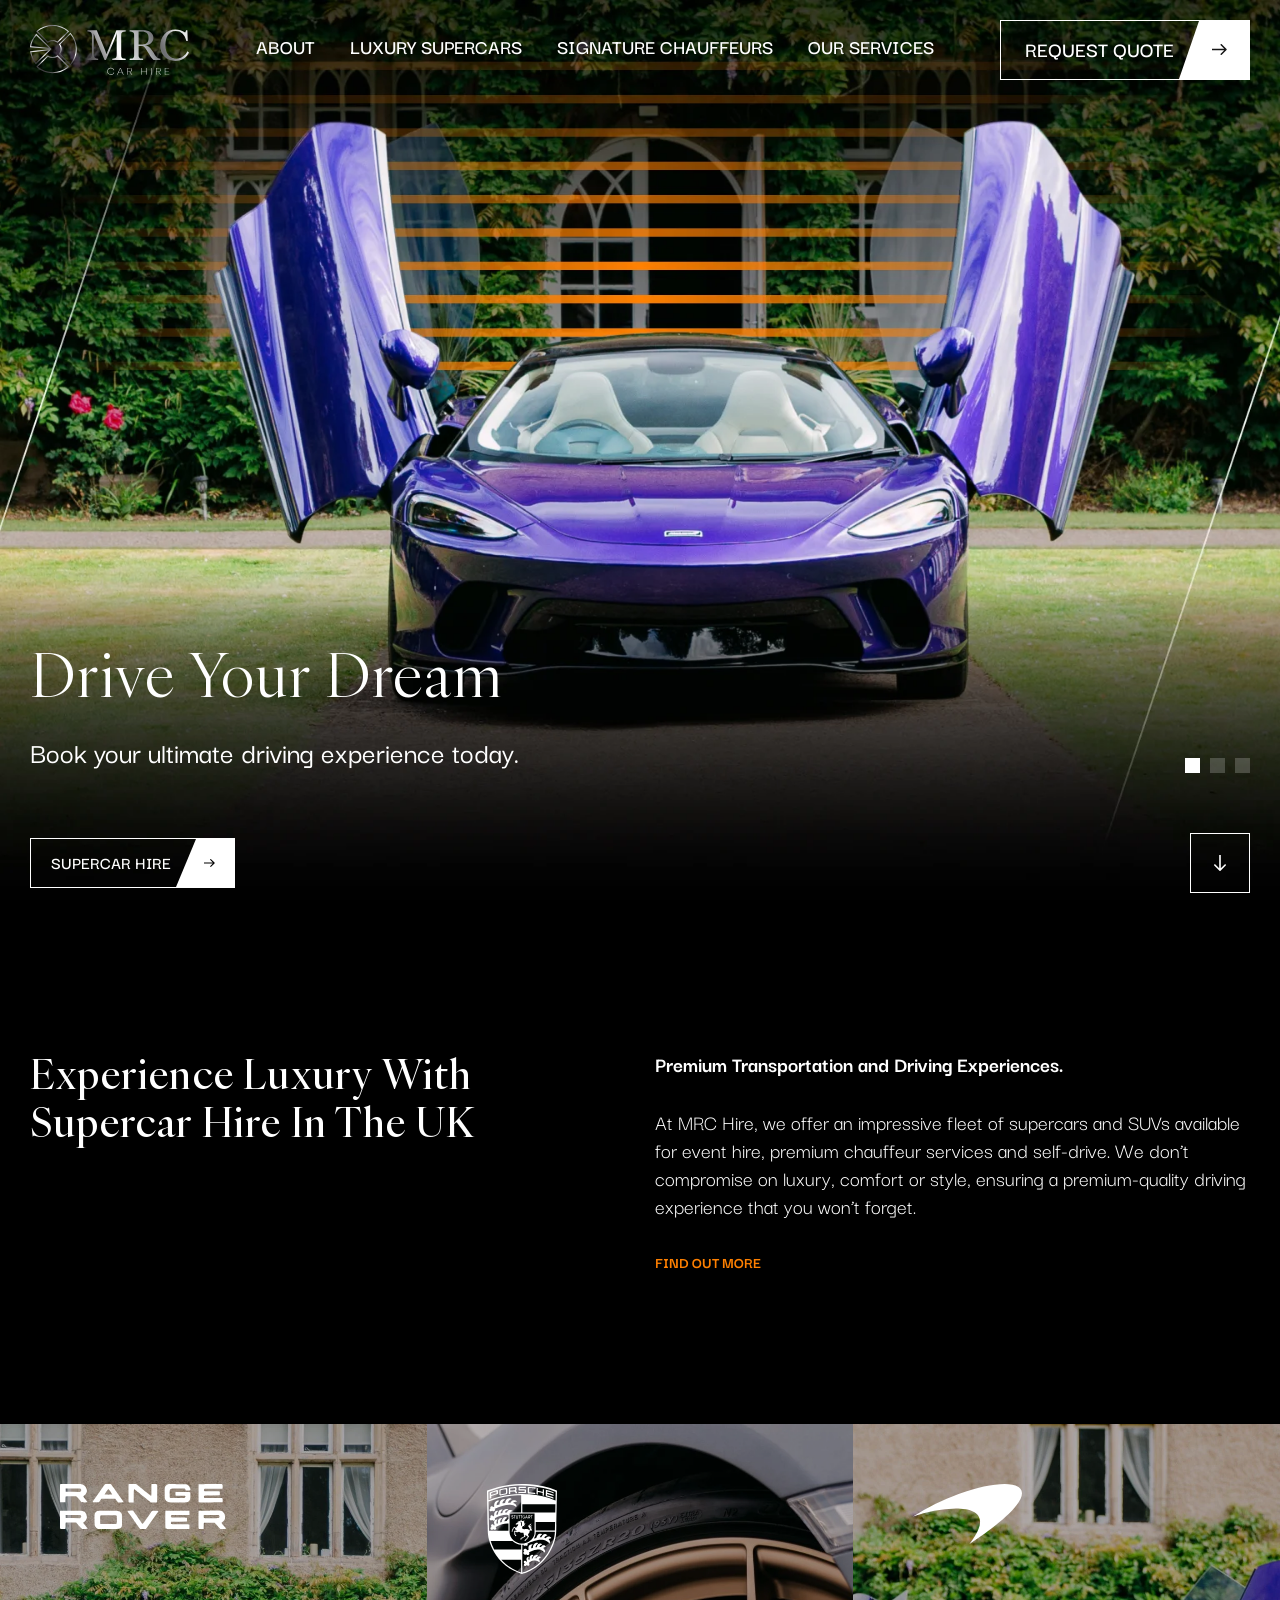
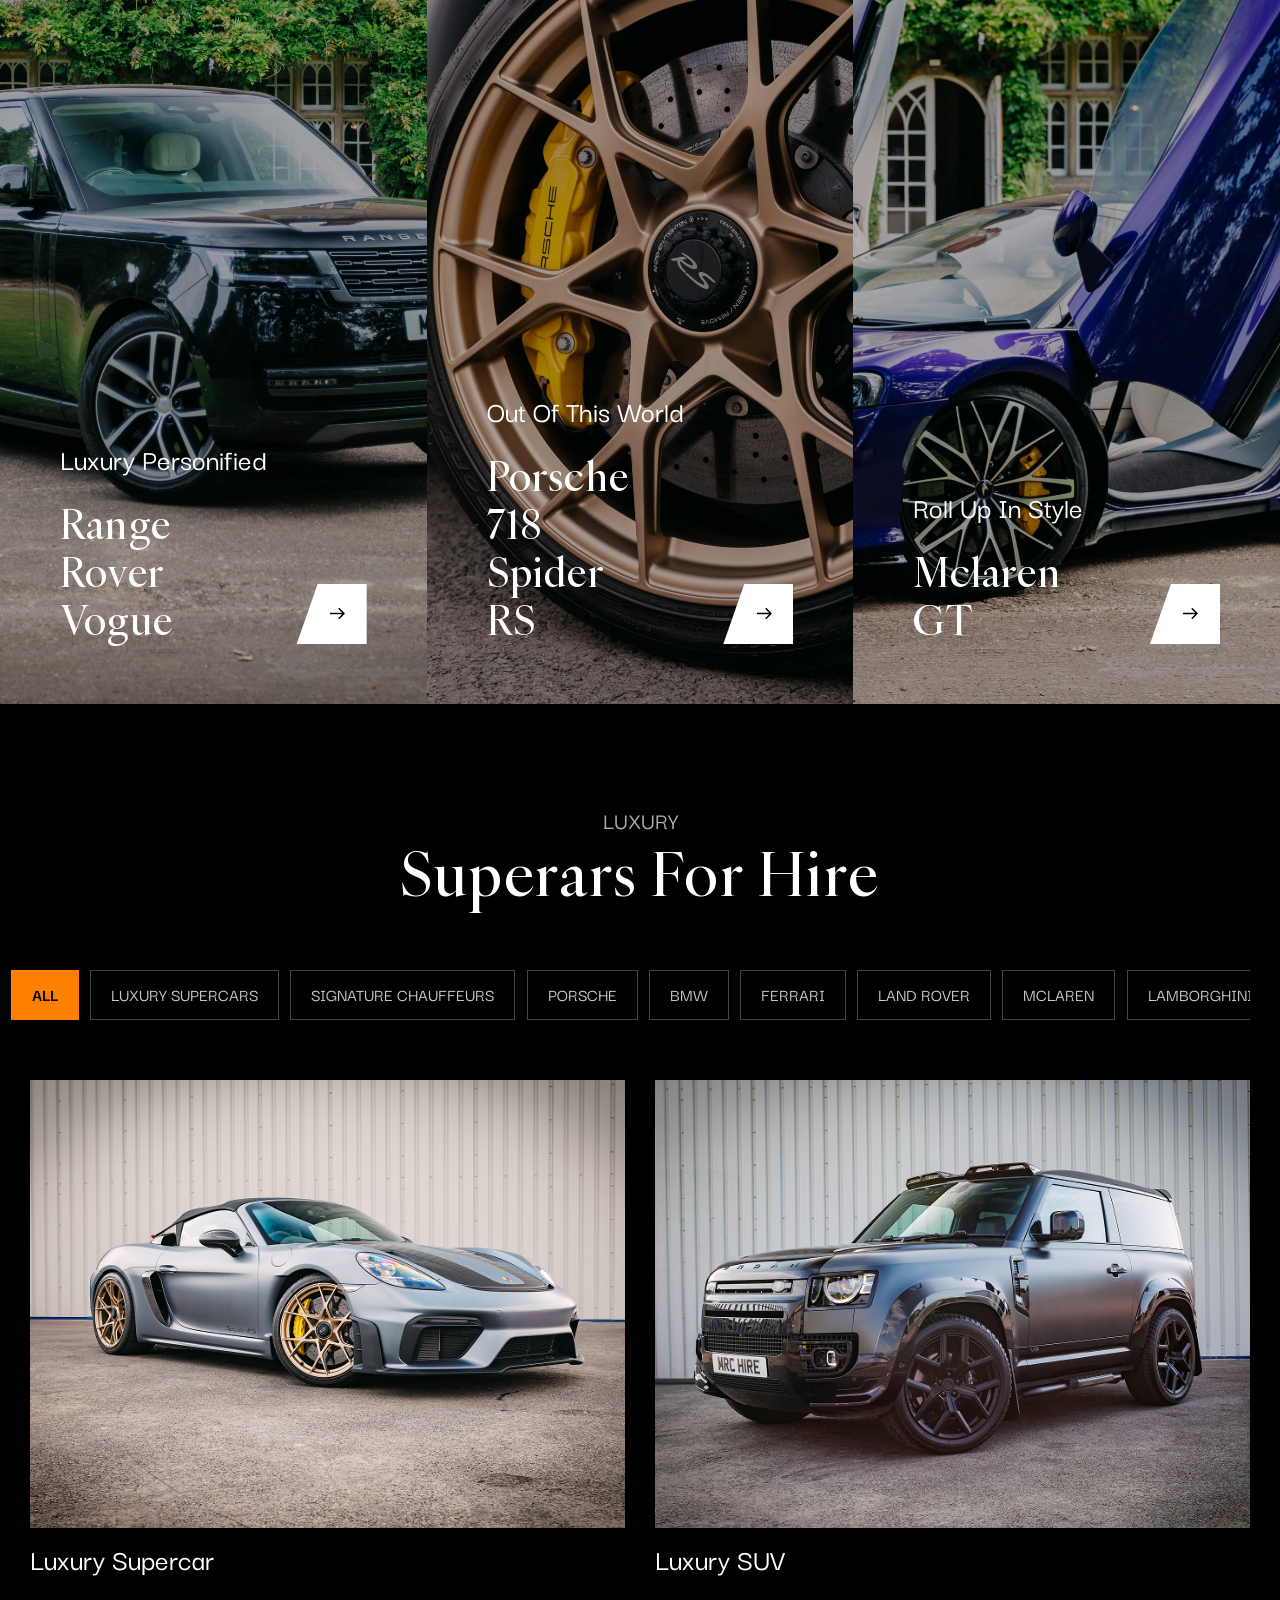
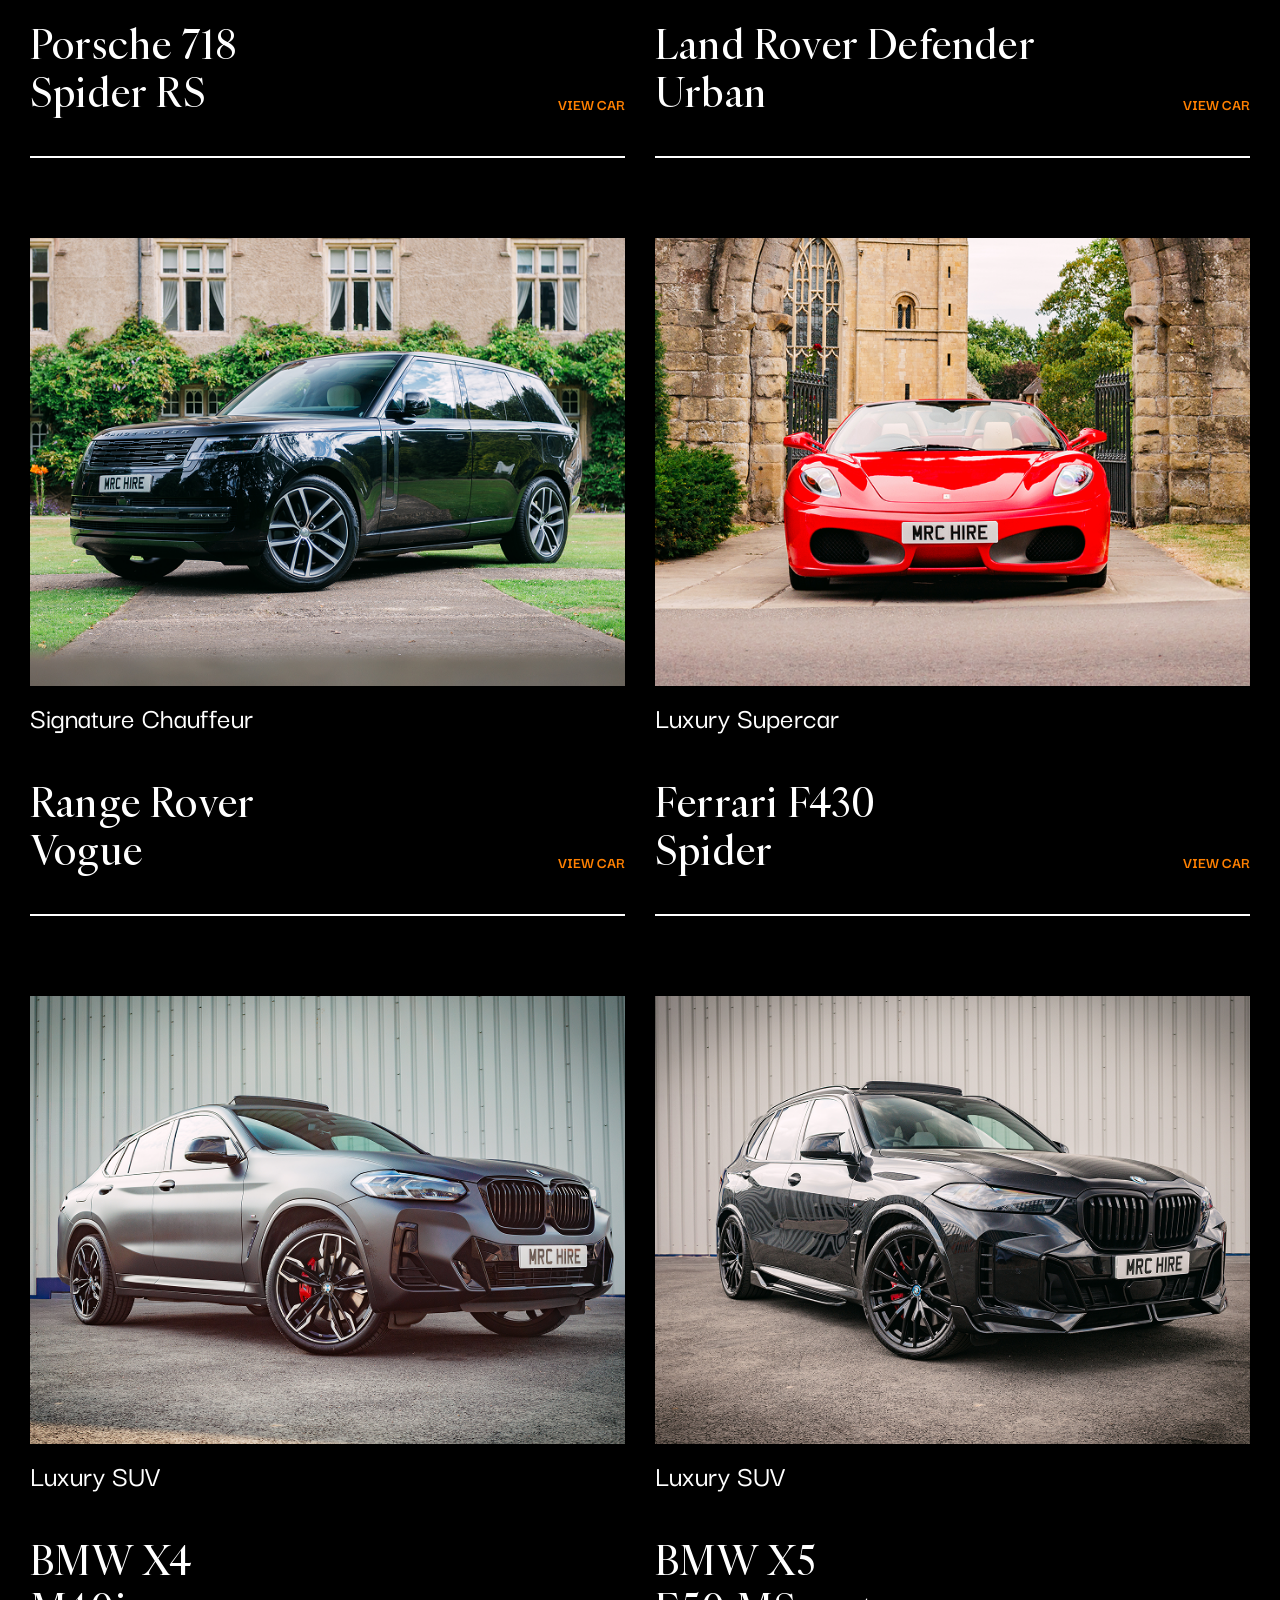
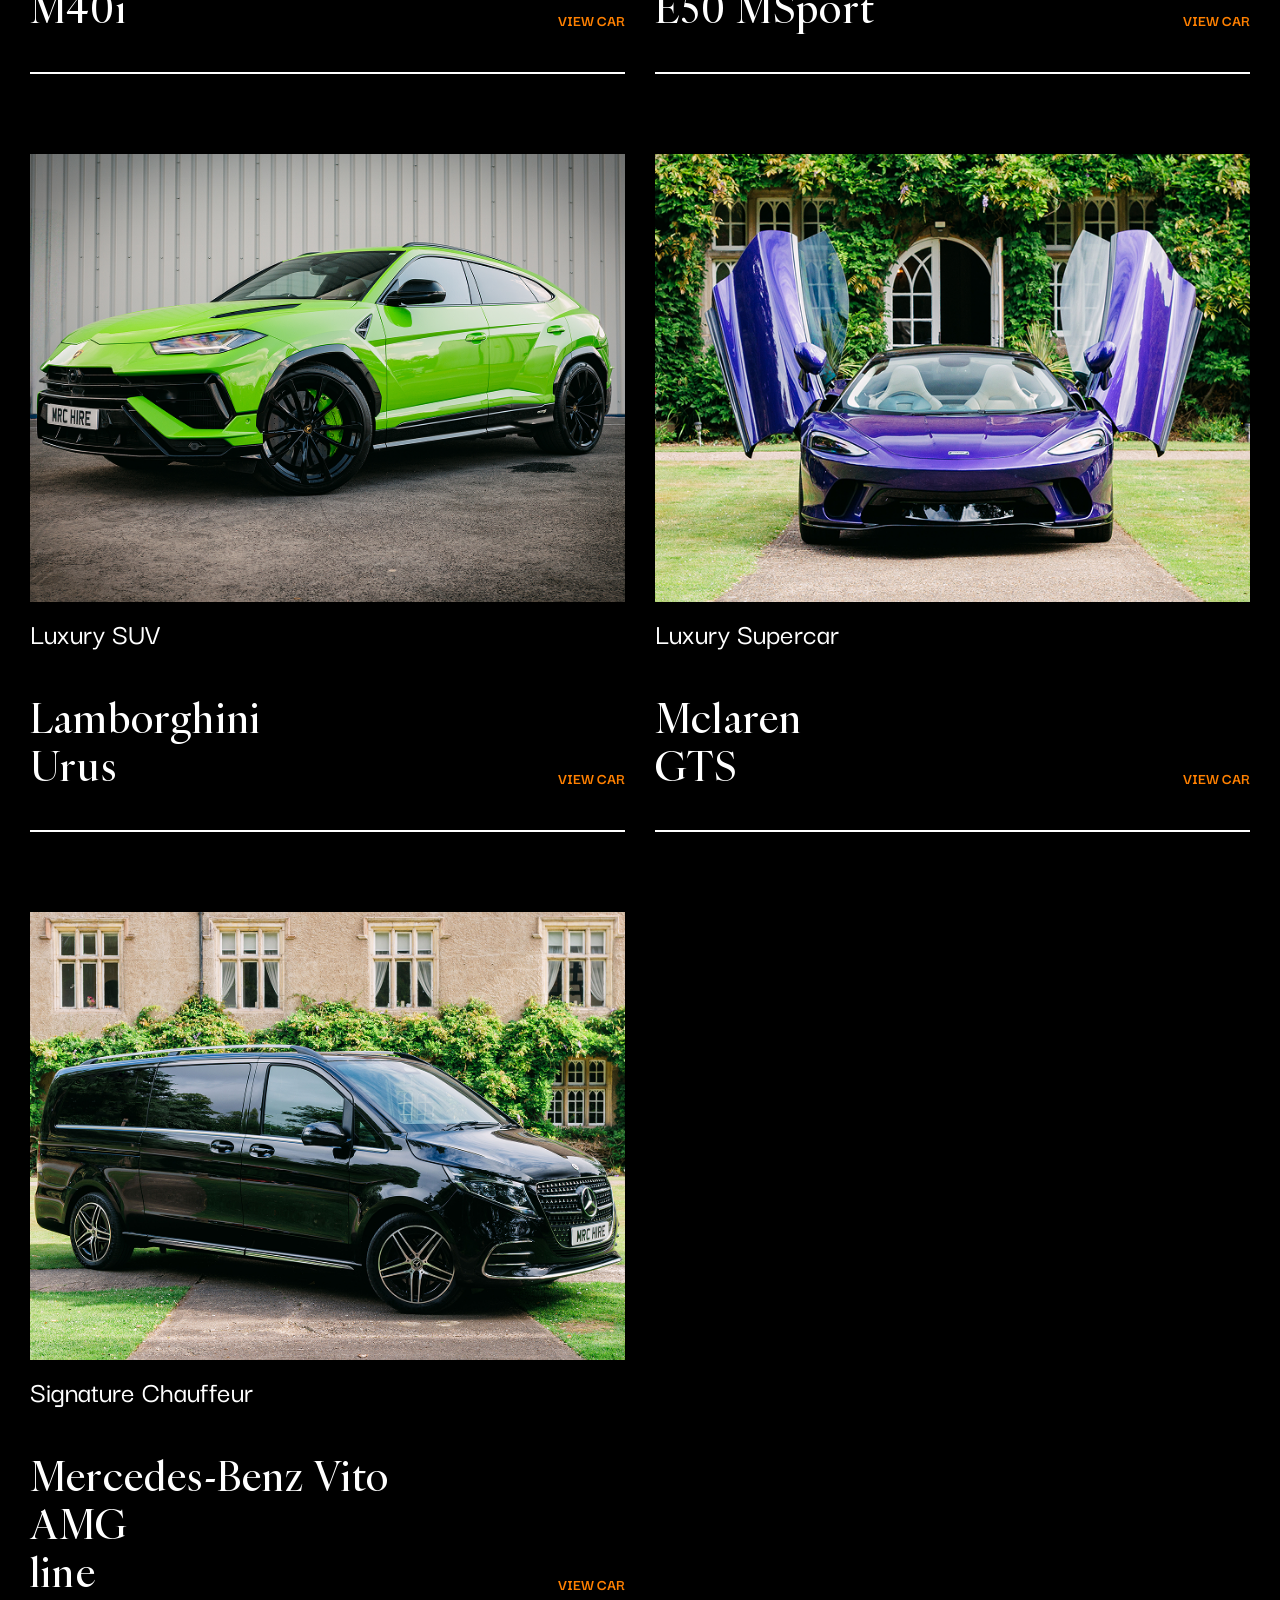
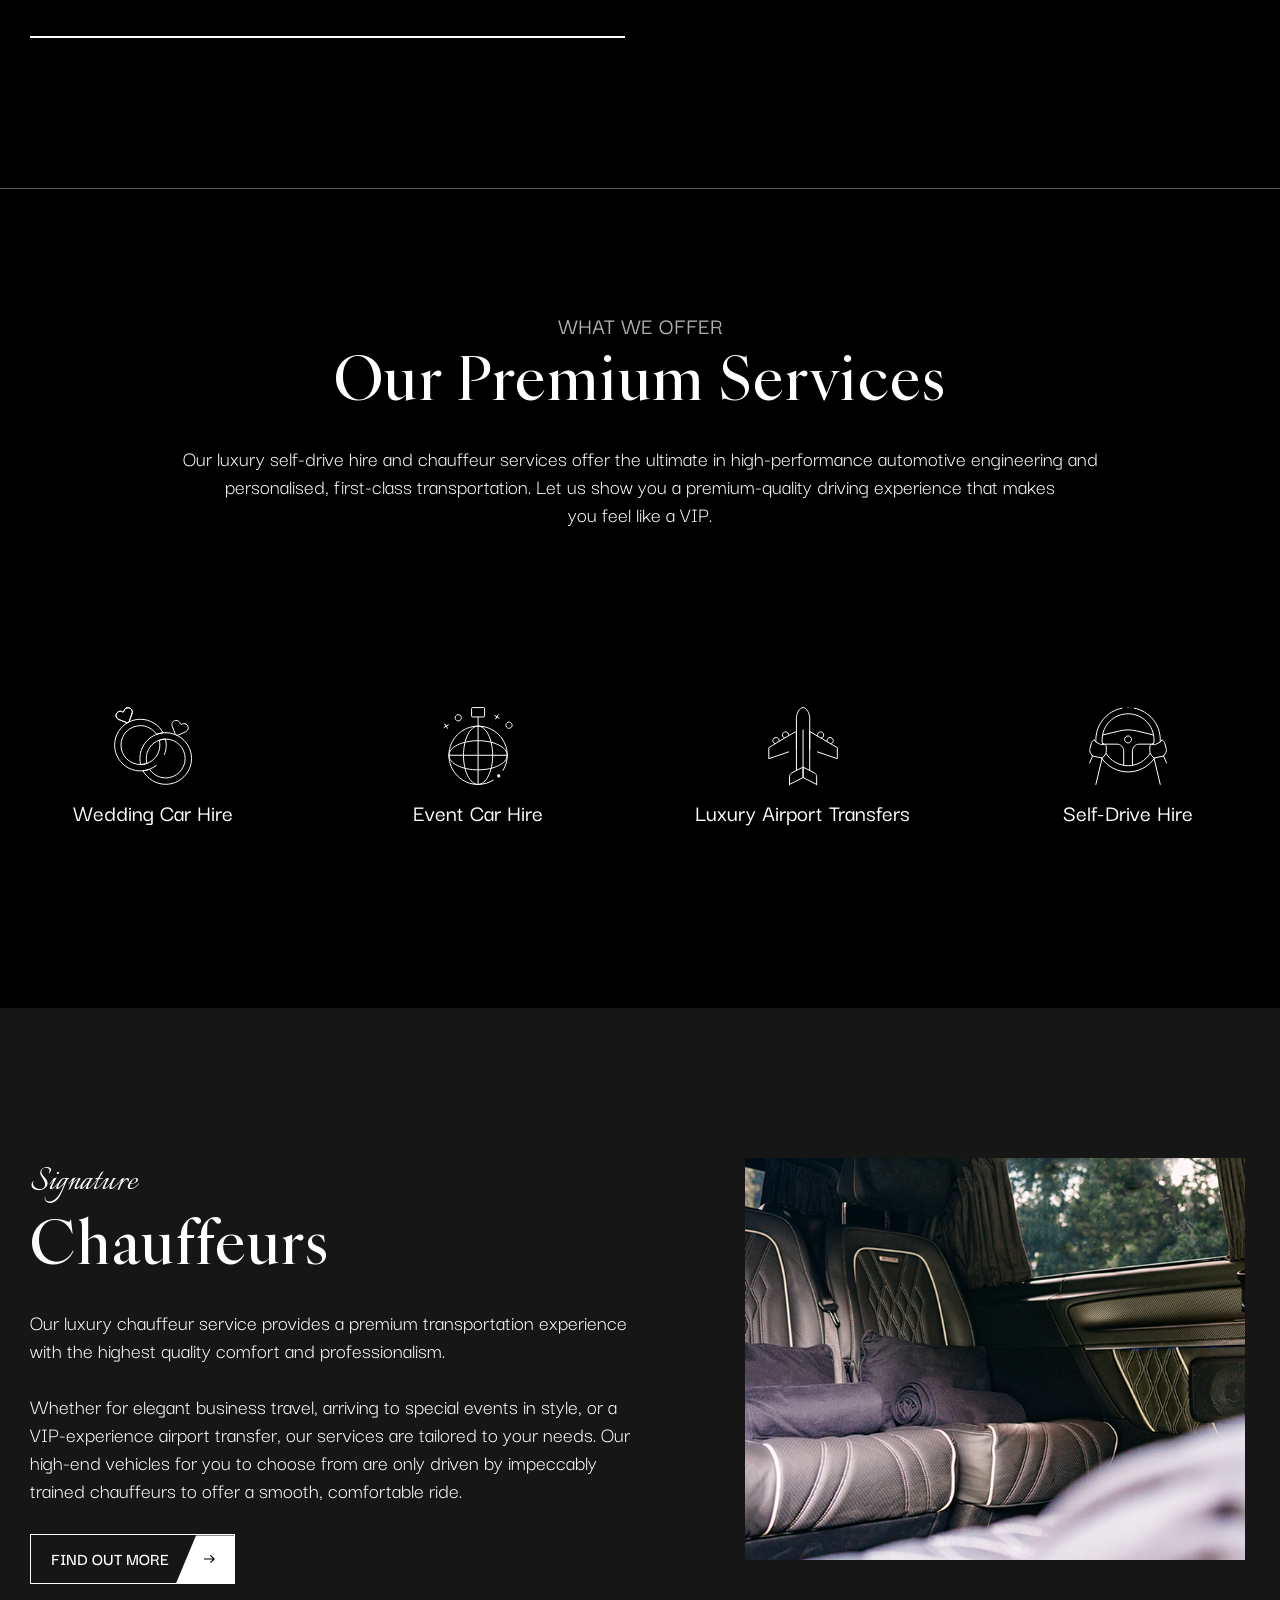
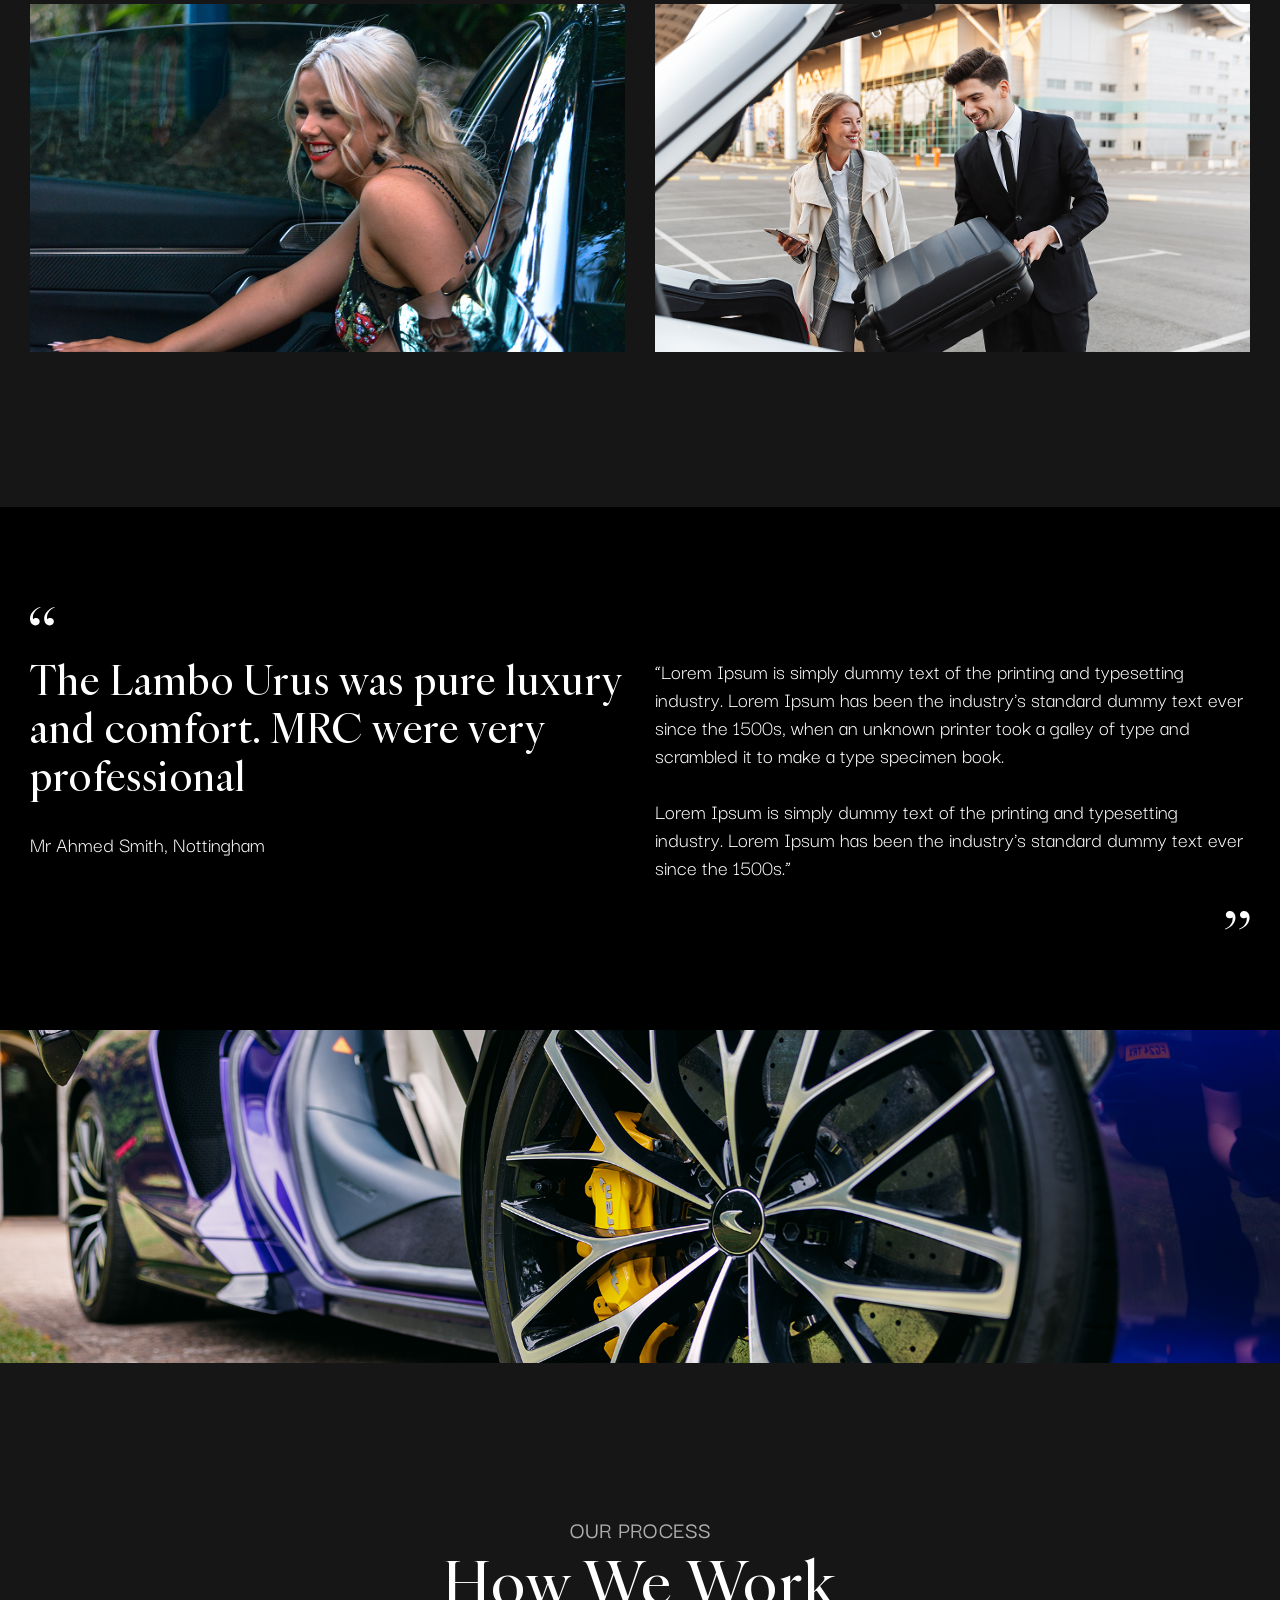
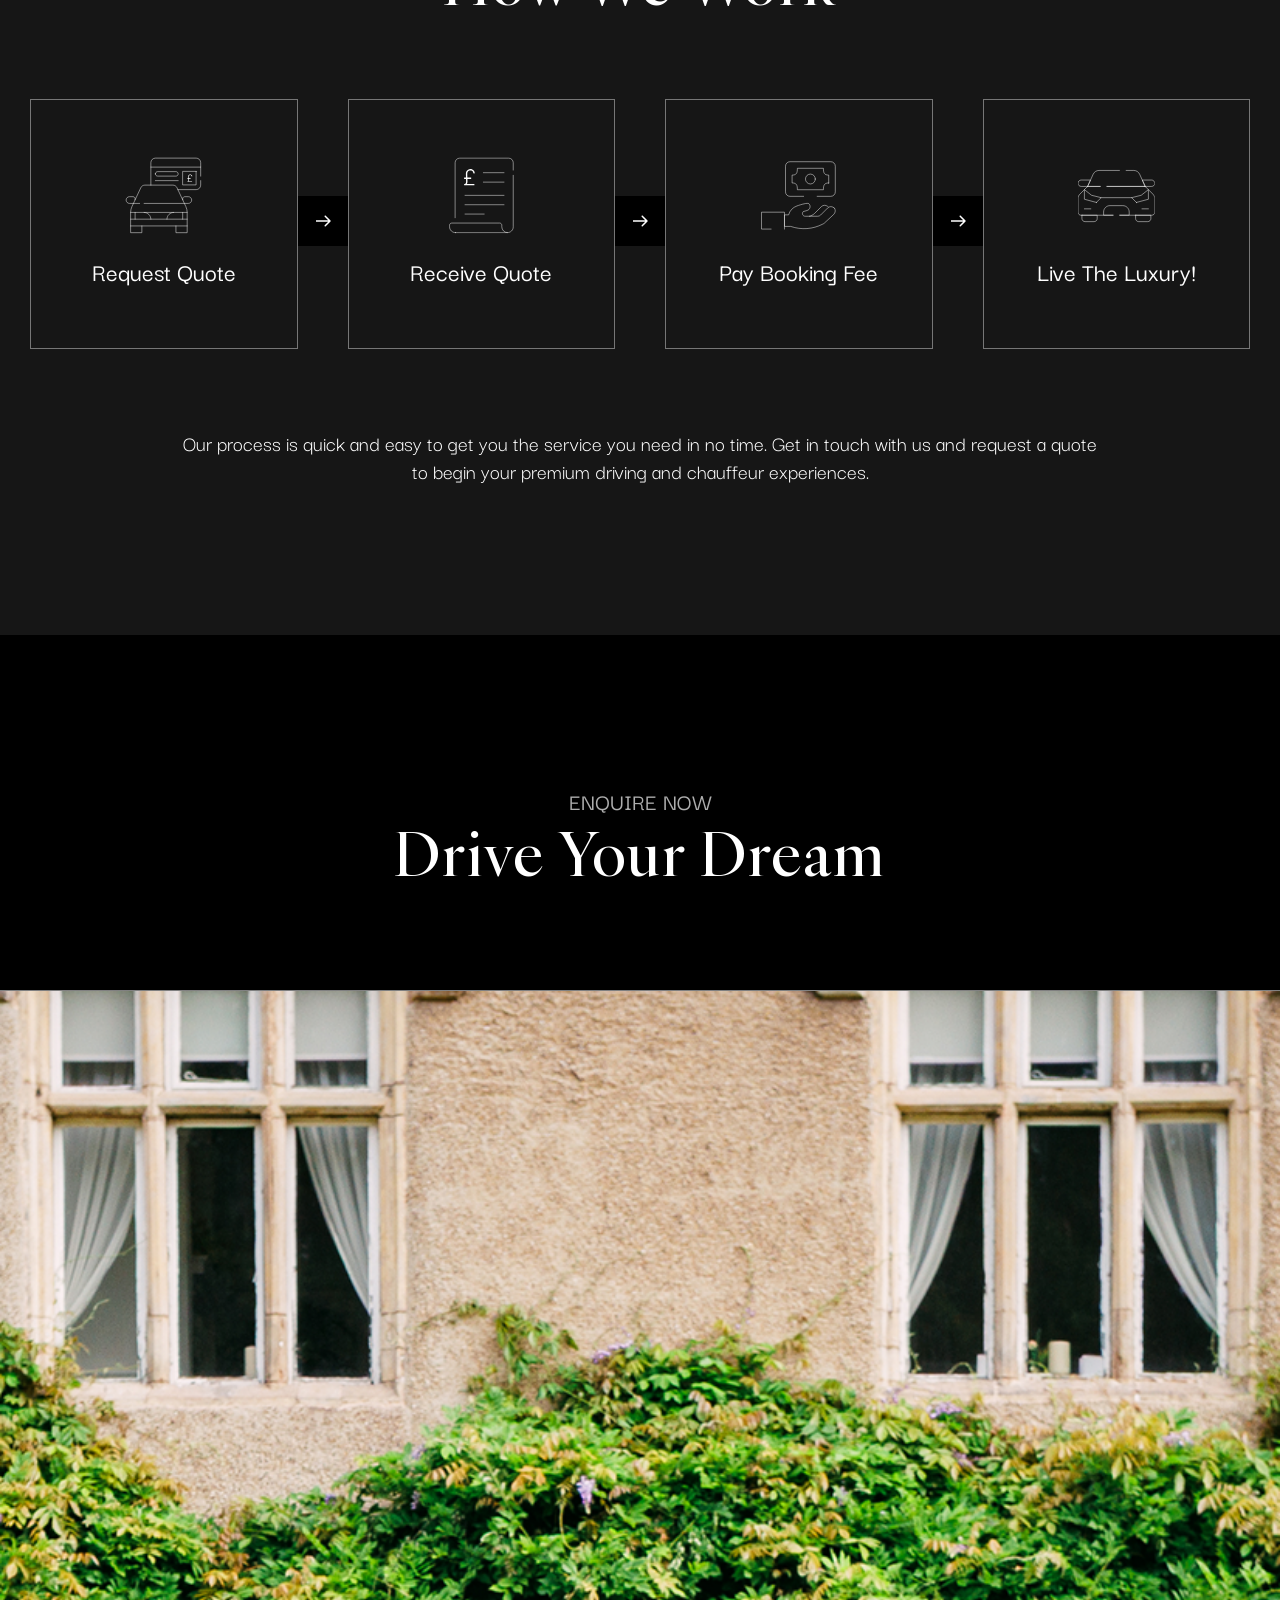
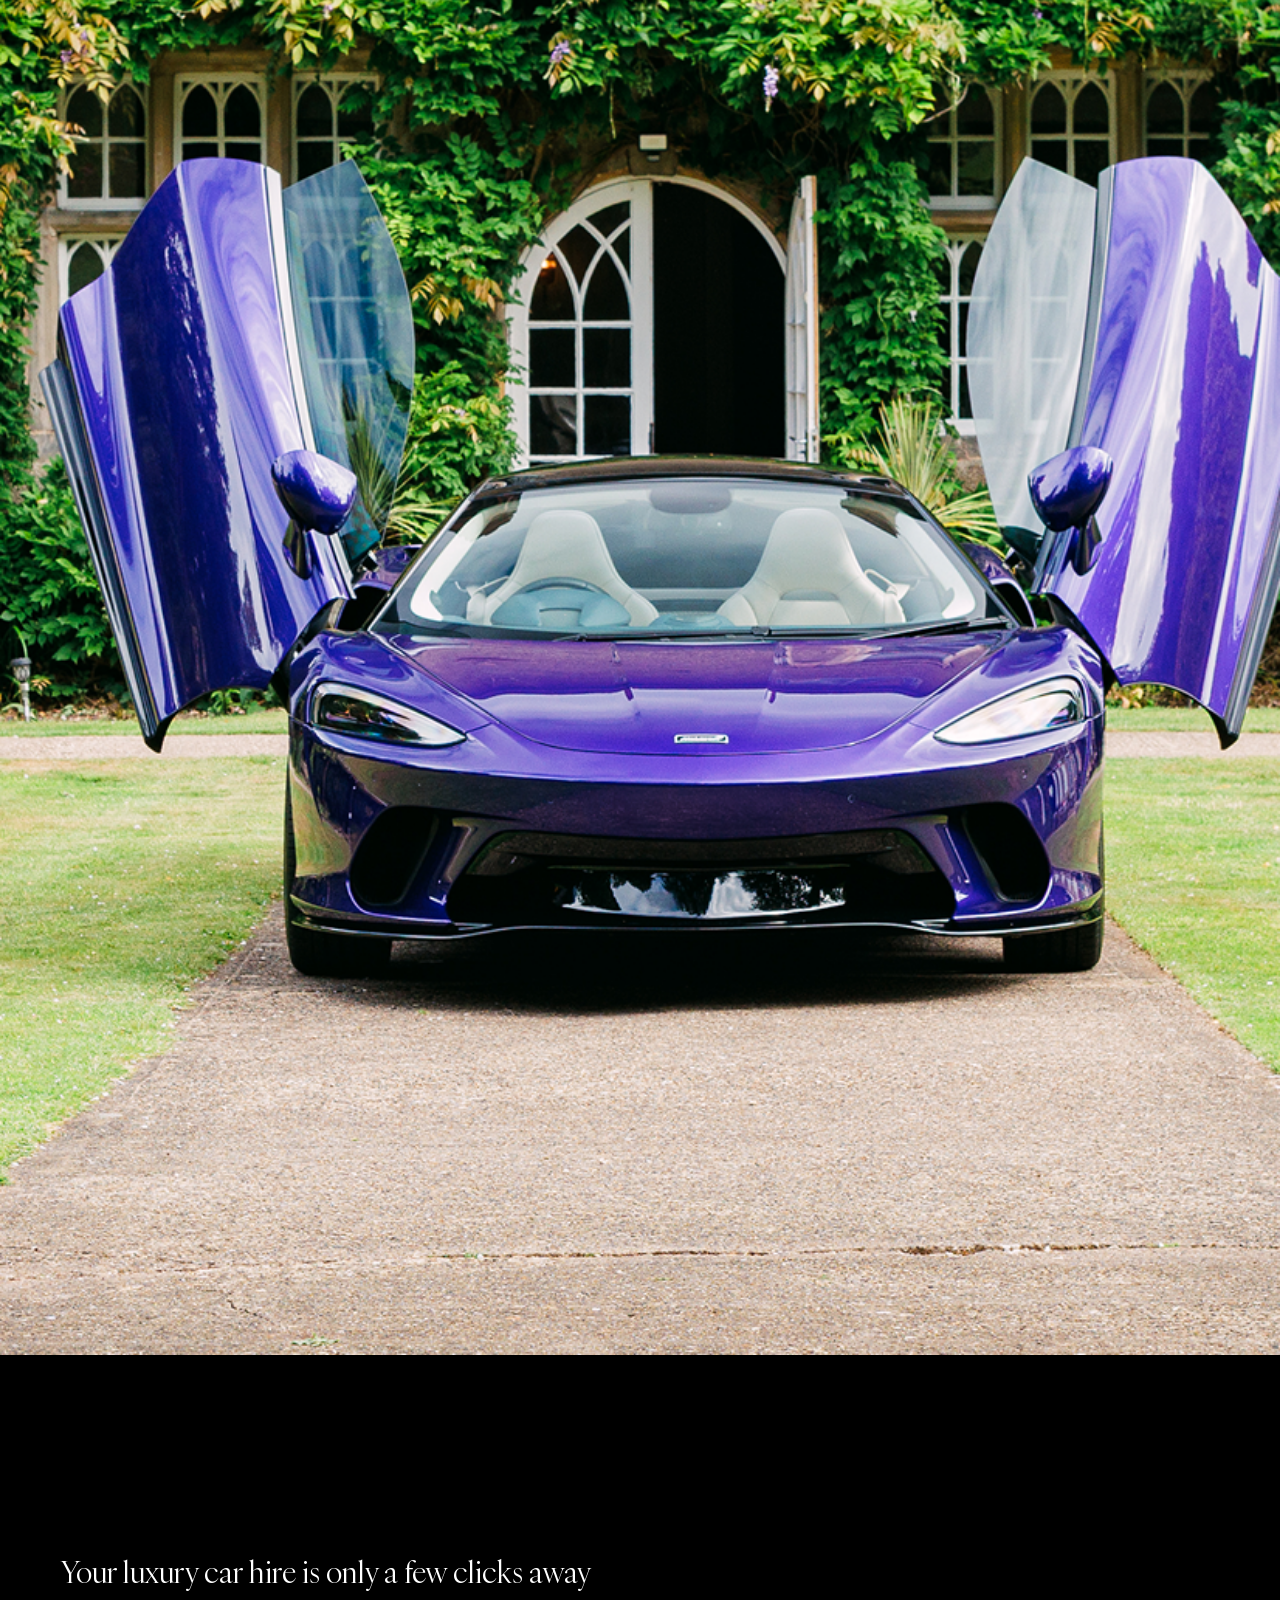
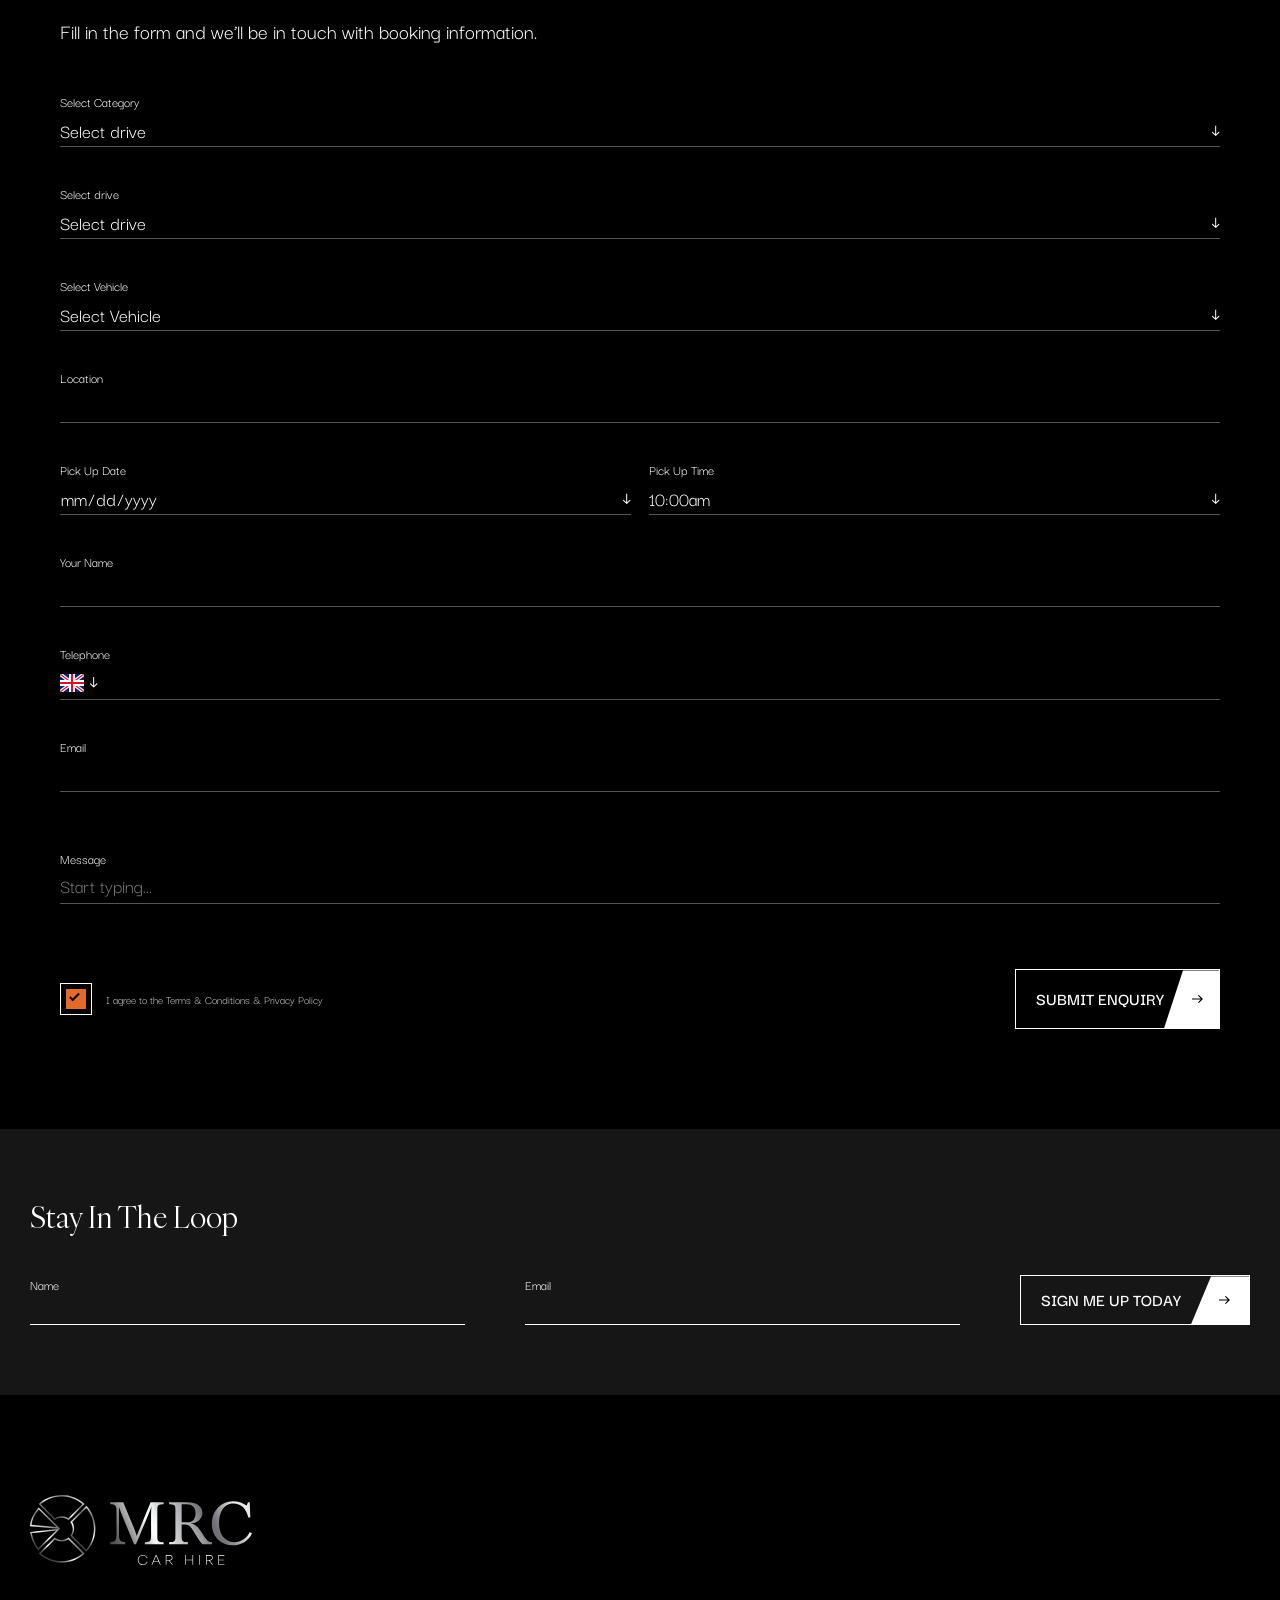
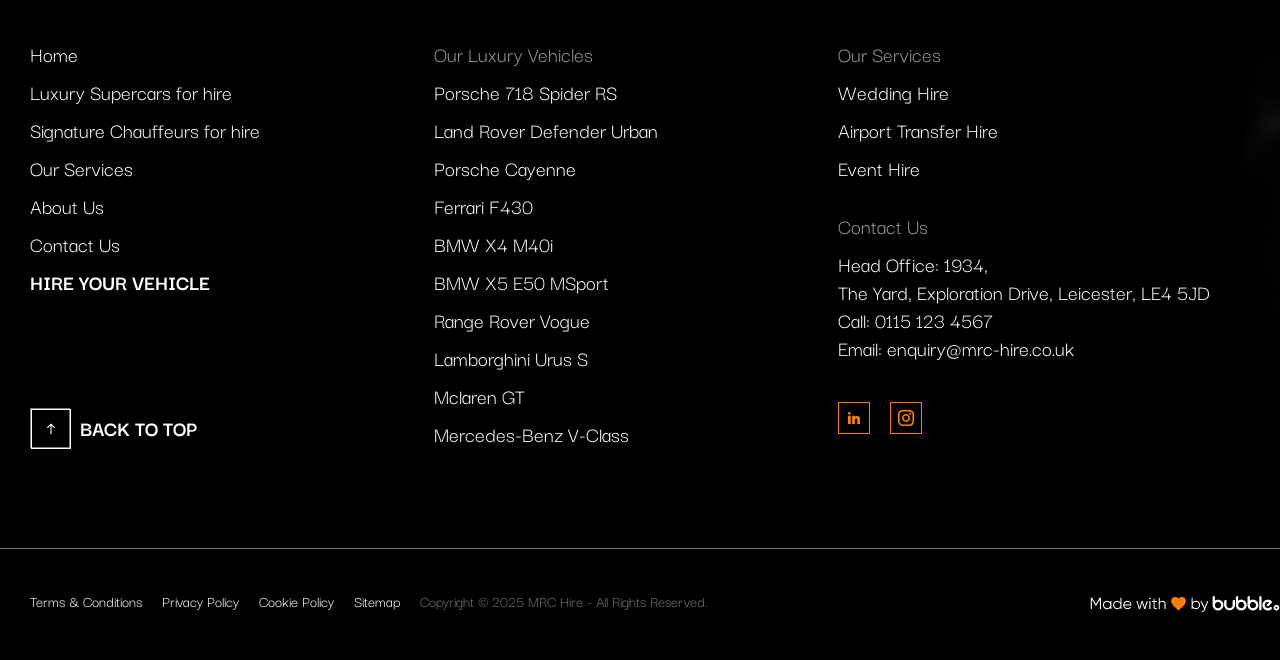
==== commit 0ba34567: "completed the all LANDING" ====
--- a/index.html
+++ b/index.html
@@ -7,10 +7,7 @@
     <title>MRC_CAR</title>
     <link rel="stylesheet" href="./assets/css/style.css">
 
-    <!-- <link rel="preconnect" href="https://fonts.googleapis.com">
-    <link rel="preconnect" href="https://fonts.gstatic.com" crossorigin>
-    <link href="https://fonts.googleapis.com/css2?family=Darker+Grotesque:wght@300;400;500;600;700;800;900&display=swap"
-        rel="stylesheet"> -->
+
 </head>
 
 <body>
@@ -524,7 +521,7 @@
                                     <div class="service_heading">
                                         <h3>Our Services</h3>
                                     </div>
-                                    <div class="service-car-slide">
+                                     <div class="service-car-slide">
                                         <div>
                                             <div class="service-card">
 
@@ -754,7 +751,219 @@
                                                 <h6>Self-Drive Hire</h6>
                                             </div>
                                         </div>
-                                    </div>
+                                    </div> 
+                                 
+
+
+                                       <!-- <div class="service_items service-item1">
+                    <div class="service-main-card">
+
+                        <div class="service-main-content">
+                            <svg xmlns="http://www.w3.org/2000/svg" width="80" height="80" viewBox="0 0 80 80"
+                                fill="none">
+                                <mask id="mask0_22682_16755" style="mask-type:luminance" maskUnits="userSpaceOnUse"
+                                    x="0" y="0" width="80" height="80">
+                                    <path d="M0 7.62939e-06H80V80H0V7.62939e-06Z" fill="white" />
+                                </mask>
+                                <g mask="url(#mask0_22682_16755)">
+                                    <path
+                                        d="M51.4009 48.4411C52.5331 45.5405 53.1547 42.3863 53.1547 39.09C53.1547 37.0181 52.9094 35.0039 52.4455 33.0728C50.2453 33.093 48.1313 33.4805 46.1641 34.1759C46.575 35.7461 46.7922 37.393 46.7922 39.09C46.7922 47.5525 41.3845 54.7509 33.8344 57.4181C31.8672 58.1134 29.7531 58.5009 27.5531 58.5213C27.4891 58.5227 27.4234 58.5227 27.3594 58.5227C16.6266 58.5227 7.925 49.8228 7.925 39.09C7.925 28.357 16.6266 19.6572 27.3594 19.6572C34.1252 19.6572 40.0828 23.115 43.5625 28.3588C45.6156 27.5838 47.7922 27.0634 50.0547 26.8367C45.6861 18.7775 37.1516 13.2931 27.3594 13.2931C23.0094 13.2931 18.9078 14.3758 15.3095 16.2837C15.3047 16.2884 15.3 16.2898 15.2953 16.293C15.2439 16.3197 15.1923 16.3463 15.1408 16.3759C15.1359 16.3791 15.1297 16.3822 15.1234 16.3837C7.05485 20.7492 1.5625 29.29 1.5625 39.09C1.5625 53.3134 13.1345 64.8867 27.3594 64.8867C28.2313 64.8867 29.0953 64.8431 29.9455 64.7587C32.2078 64.532 34.3845 64.0119 36.4375 63.2369C38.8933 62.3108 41.1719 61.0198 43.207 59.4308"
+                                        stroke="white" stroke-miterlimit="10" stroke-linecap="round"
+                                        stroke-linejoin="round" />
+                                    <path
+                                        d="M13.6623 1.90176C12.0364 2.43083 10.9834 3.79786 10.7528 5.32317C10.7102 5.60442 10.5386 5.84911 10.2803 5.96817C10.0222 6.08723 9.72437 6.05848 9.48312 5.90817C8.17375 5.09223 6.45047 5.00411 4.99187 5.89614C3.30703 6.92645 2.55453 9.04051 3.20406 10.9057C3.65047 12.1869 4.62297 13.1002 5.77578 13.5191L13.2911 16.4552C14.5034 16.9288 15.8666 16.3008 16.2945 15.0715L18.9466 7.45161C19.3775 6.30317 19.3155 4.97036 18.6316 3.79848C17.6361 2.0927 15.5405 1.29067 13.6623 1.90176Z"
+                                        stroke="white" stroke-miterlimit="10" stroke-linecap="round"
+                                        stroke-linejoin="round" />
+                                    <path
+                                        d="M18.9469 7.45235L16.2953 15.0711C16.1125 15.5977 15.7578 16.0133 15.3173 16.2805C15.3095 16.2852 15.3016 16.2883 15.2953 16.293C15.2439 16.3195 15.1923 16.3461 15.1408 16.3758C15.1328 16.3805 15.125 16.3836 15.1172 16.3867C14.5656 16.6524 13.9078 16.6961 13.2908 16.4555L5.77657 13.5195C4.62344 13.1008 3.65016 12.1867 3.20469 10.9055C2.55469 9.04142 3.30625 6.92735 4.99219 5.8961C6.45016 5.00392 8.1736 5.09298 9.48281 5.9086C9.62344 5.9961 9.78297 6.04142 9.94219 6.04142C10.0564 6.04142 10.1719 6.01798 10.2797 5.96798C10.5391 5.84923 10.7109 5.60392 10.7533 5.32423C10.9828 3.79767 12.0361 2.43048 13.6625 1.90235C15.5406 1.29142 17.6359 2.09298 18.6313 3.79923C19.3156 4.9711 19.3781 6.30392 18.9469 7.45235Z"
+                                        stroke="white" stroke-miterlimit="10" stroke-linecap="round"
+                                        stroke-linejoin="round" />
+                                    <path
+                                        d="M52.6408 26.7086C51.7689 26.7086 50.9048 26.7523 50.0547 26.8367C47.8364 27.0614 45.6486 27.57 43.5625 28.3586C33.8047 32.0383 26.8455 41.4742 26.8455 52.5055C26.8455 54.5758 27.0906 56.5914 27.5531 58.5211C29.7533 58.5008 31.8673 58.1133 33.8345 57.418C33.4251 55.8492 33.208 54.2023 33.208 52.5055C33.208 44.043 38.6156 36.8445 46.1642 34.1758C48.3033 33.5353 50.3928 33.0711 52.6408 33.0711C63.3734 33.0711 72.0751 41.7727 72.0751 52.5055C72.0751 63.2383 63.3734 71.9383 52.6408 71.9383C45.875 71.9383 39.9172 68.4805 36.4376 63.2367C34.3845 64.0117 32.2078 64.532 29.9455 64.7586C34.3142 72.8164 42.8486 78.3008 52.6408 78.3008C66.8656 78.3008 78.4376 66.7289 78.4376 52.5055C78.4376 38.2805 66.8656 26.7086 52.6408 26.7086Z"
+                                        stroke="white" stroke-miterlimit="10" stroke-linecap="round"
+                                        stroke-linejoin="round" />
+                                    <path
+                                        d="M73.0093 18.1001C71.5105 17.2771 69.7932 17.4457 68.5235 18.3216C68.2894 18.4832 67.9935 18.5257 67.7299 18.419C67.4663 18.3121 67.2833 18.0756 67.2279 17.7966C66.9261 16.2838 65.8107 14.9674 64.1618 14.5149C62.2572 13.9921 60.2011 14.891 59.2865 16.6415C58.658 17.844 58.6582 19.1781 59.1422 20.3052L62.1471 27.793C62.6319 29.001 64.0229 29.5648 65.2119 29.0349L72.5819 25.7513C73.714 25.2791 74.6429 24.3213 75.029 23.0206C75.5907 21.1273 74.7405 19.0506 73.0093 18.1001Z"
+                                        stroke="white" stroke-miterlimit="10" stroke-linecap="round"
+                                        stroke-linejoin="round" />
+                                </g>
+                            </svg>
+                            <h6>Wedding Car Hire</h6>
+                        </div>
+                    </div>
+                    <div class="service-main-card">
+
+                        <div class="service-main-content">
+                            <svg xmlns="http://www.w3.org/2000/svg" width="80" height="80" viewBox="0 0 80 80"
+                                fill="none">
+                                <mask id="mask0_17677_24257" style="mask-type:luminance" maskUnits="userSpaceOnUse"
+                                    x="0" y="0" width="80" height="80">
+                                    <path d="M0 7.62939e-06H80V80H0V7.62939e-06Z" fill="white" />
+                                </mask>
+                                <g mask="url(#mask0_17677_24257)">
+                                    <path
+                                        d="M55.0384 74.2648C50.6474 76.9136 45.5016 78.4375 39.9999 78.4375C23.8976 78.4375 10.844 65.3839 10.844 49.2814C10.844 33.1792 23.8976 20.1256 39.9999 20.1256C56.1024 20.1256 69.156 33.1792 69.156 49.2814C69.156 54.7838 67.6318 59.93 64.9827 64.3211"
+                                        stroke="white" stroke-miterlimit="10" stroke-linecap="round"
+                                        stroke-linejoin="round" />
+                                    <path
+                                        d="M62.1785 69.8984C62.1785 70.7613 61.4788 71.4609 60.616 71.4609C59.753 71.4609 59.0535 70.7613 59.0535 69.8984C59.0535 69.0355 59.753 68.3359 60.616 68.3359C61.4788 68.3359 62.1785 69.0355 62.1785 69.8984Z"
+                                        fill="white" />
+                                    <path
+                                        d="M54.5778 49.2814C54.5778 65.3839 48.0511 78.4375 39.9998 78.4375C31.9486 78.4375 25.4219 65.3839 25.4219 49.2814C25.4219 33.1791 31.9486 20.1255 39.9998 20.1255C48.0511 20.1255 54.5778 33.1791 54.5778 49.2814Z"
+                                        stroke="white" stroke-miterlimit="10" stroke-linejoin="round" />
+                                    <path d="M40 20.1255V10.9374" stroke="white" stroke-miterlimit="10"
+                                        stroke-linejoin="round" />
+                                    <path
+                                        d="M46.4891 2.34375V10.1562C46.4891 10.5878 46.1393 10.9375 45.7079 10.9375H34.2922C33.8607 10.9375 33.511 10.5878 33.511 10.1562V2.34375C33.511 1.91219 33.8607 1.5625 34.2922 1.5625H45.7079C46.1393 1.5625 46.4891 1.91219 46.4891 2.34375Z"
+                                        stroke="white" stroke-miterlimit="10" stroke-linejoin="round" />
+                                    <path d="M40 20.1256V78.4375" stroke="white" stroke-miterlimit="10"
+                                        stroke-linejoin="round" />
+                                    <path
+                                        d="M39.9999 34.7033C56.1024 34.7033 69.156 41.23 69.156 49.2813C69.156 57.3325 56.1024 63.8594 39.9999 63.8594C23.8976 63.8594 10.844 57.3325 10.844 49.2813C10.844 41.23 23.8976 34.7033 39.9999 34.7033Z"
+                                        stroke="white" stroke-miterlimit="10" stroke-linejoin="round" />
+                                    <path d="M10.844 49.2812H69.156" stroke="white" stroke-miterlimit="10"
+                                        stroke-linejoin="round" />
+                                    <path
+                                        d="M73.9822 18.5292C74.3547 20.2144 73.2902 21.8825 71.605 22.2548C69.9197 22.6272 68.2517 21.5628 67.8794 19.8775C67.5072 18.1923 68.5714 16.5244 70.2567 16.1519C71.9419 15.7795 73.6099 16.8439 73.9822 18.5292Z"
+                                        stroke="white" stroke-miterlimit="10" stroke-linejoin="round" />
+                                    <path d="M60.2136 8.69709L57.4446 13.0366" stroke="white" stroke-miterlimit="10"
+                                        stroke-linecap="round" stroke-linejoin="round" />
+                                    <path d="M56.6594 9.4824L60.999 12.2515" stroke="white" stroke-miterlimit="10"
+                                        stroke-linecap="round" stroke-linejoin="round" />
+                                    <path
+                                        d="M23.2664 12.4971C23.6388 10.812 22.5744 9.14385 20.8892 8.77151C19.2039 8.39916 17.536 9.46354 17.1636 11.1489C16.7913 12.834 17.8556 14.5021 19.5408 14.8745C21.226 15.2468 22.8941 14.1824 23.2664 12.4971Z"
+                                        stroke="white" stroke-miterlimit="10" stroke-linejoin="round" />
+                                    <path d="M9.49782 22.3286L6.72876 17.9891" stroke="white" stroke-miterlimit="10"
+                                        stroke-linecap="round" stroke-linejoin="round" />
+                                    <path d="M5.9436 21.5435L10.2831 18.7744" stroke="white" stroke-miterlimit="10"
+                                        stroke-linecap="round" stroke-linejoin="round" />
+                                </g>
+                            </svg>
+                            <h6>Event Car Hire</h6>
+                        </div>
+                    </div>
+                    <div class="service-main-card">
+
+                        <div class="service-main-content">
+                            <svg xmlns="http://www.w3.org/2000/svg" width="80" height="80" viewBox="0 0 80 80"
+                                fill="none">
+                                <mask id="mask0_17677_24296" style="mask-type:luminance" maskUnits="userSpaceOnUse"
+                                    x="0" y="0" width="80" height="80">
+                                    <path d="M0 7.62939e-06H80V80H0V7.62939e-06Z" fill="white" />
+                                </mask>
+                                <g mask="url(#mask0_17677_24296)">
+                                    <path
+                                        d="M46.6318 64.4771L46.6627 12.1763C46.6291 7.78972 43.6827 1.56238 39.9999 1.56238C36.3164 1.56269 33.3364 7.75659 33.3369 12.1761L33.3679 64.4771"
+                                        stroke="white" stroke-miterlimit="10" stroke-linecap="round"
+                                        stroke-linejoin="round" />
+                                    <path
+                                        d="M16.0662 35.0376C16.1788 34.1619 15.9309 33.243 15.3076 32.5454C14.169 31.2713 12.1584 31.1583 10.8844 32.2966C9.61039 33.4351 9.49773 35.4451 10.6363 36.7194C10.9899 37.1152 11.4279 37.3988 11.9019 37.5679"
+                                        stroke="white" stroke-miterlimit="10" stroke-linecap="round"
+                                        stroke-linejoin="round" />
+                                    <path
+                                        d="M25.5678 29.3669C25.6653 28.5059 25.415 27.6079 24.8028 26.9229C23.6645 25.6489 21.6542 25.5364 20.3803 26.6748C19.064 27.8509 18.9932 29.8228 20.1315 31.0969C20.4564 31.4604 20.8523 31.7294 21.2817 31.9019"
+                                        stroke="white" stroke-miterlimit="10" stroke-linecap="round"
+                                        stroke-linejoin="round" />
+                                    <path
+                                        d="M58.3596 32.0215C58.9261 31.8693 59.4547 31.5598 59.8683 31.097C61.0066 29.8229 60.9358 27.851 59.6196 26.6748C58.3457 25.5365 56.3354 25.649 55.1969 26.923C54.4889 27.7154 54.265 28.7929 54.5035 29.768"
+                                        stroke="white" stroke-miterlimit="10" stroke-linecap="round"
+                                        stroke-linejoin="round" />
+                                    <path
+                                        d="M67.9404 37.6196C68.4748 37.4601 68.9714 37.159 69.364 36.7195C70.5025 35.4453 70.3898 33.4353 69.1157 32.2968C67.8418 31.1584 65.8312 31.2713 64.6926 32.5454C64.0053 33.3146 63.7745 34.3529 63.9801 35.3053"
+                                        stroke="white" stroke-miterlimit="10" stroke-linecap="round"
+                                        stroke-linejoin="round" />
+                                    <path
+                                        d="M33.3555 43.207L33.345 25.4926C31.475 25.7604 5.75391 41.6512 5.75391 41.6512V52.7134L25.5881 45.8821"
+                                        stroke="white" stroke-miterlimit="10" stroke-linecap="round"
+                                        stroke-linejoin="round" />
+                                    <path d="M54.4123 45.8881L74.2462 52.6797V41.6175L46.6552 25.4944L46.6445 43.2284"
+                                        stroke="white" stroke-miterlimit="10" stroke-linecap="round"
+                                        stroke-linejoin="round" />
+                                    <path
+                                        d="M53.5919 78.4375L40 71.5416V61.1123L51.128 66.7583C52.6395 67.5252 53.5919 69.0764 53.5919 70.7714V78.4375Z"
+                                        stroke="white" stroke-miterlimit="10" stroke-linecap="round"
+                                        stroke-linejoin="round" />
+                                    <path
+                                        d="M26.4082 78.4375L40.0001 71.5416V61.1123L28.8721 66.7583C27.3605 67.5252 26.4082 69.0764 26.4082 70.7714V78.4375Z"
+                                        stroke="white" stroke-miterlimit="10" stroke-linecap="round"
+                                        stroke-linejoin="round" />
+                                    <path d="M40 61.082V23.8863" stroke="white" stroke-miterlimit="10"
+                                        stroke-linecap="round" stroke-linejoin="round" />
+                                </g>
+                            </svg>
+                            <h6>Luxury Airport Transfers</h6>
+                        </div>
+                    </div>
+                    <div class="service-main-card">
+
+                        <div class="service-main-content">
+                            <svg xmlns="http://www.w3.org/2000/svg" width="80" height="80" viewBox="0 0 80 80"
+                                fill="none">
+                                <mask id="mask0_17677_24327" style="mask-type:luminance" maskUnits="userSpaceOnUse"
+                                    x="0" y="0" width="80" height="80">
+                                    <path d="M0 7.62939e-06H80V80H0V7.62939e-06Z" fill="white" />
+                                </mask>
+                                <g mask="url(#mask0_17677_24327)">
+                                    <path
+                                        d="M44.375 59.0127V44.8538C44.375 41.1486 47.3786 38.145 51.0839 38.145H64.7656"
+                                        stroke="white" stroke-miterlimit="10" stroke-linecap="round"
+                                        stroke-linejoin="round" />
+                                    <path
+                                        d="M35.625 59.0127V44.8538C35.625 41.1486 32.6214 38.145 28.9161 38.145H15.2344"
+                                        stroke="white" stroke-miterlimit="10" stroke-linecap="round"
+                                        stroke-linejoin="round" />
+                                    <path
+                                        d="M43.4895 33.4372C43.4895 31.51 41.9271 29.9477 39.9999 29.9477C38.0726 29.9477 36.5103 31.51 36.5103 33.4372C36.5103 35.3644 38.0726 36.9268 39.9999 36.9268C41.9271 36.9268 43.4895 35.3644 43.4895 33.4372Z"
+                                        stroke="white" stroke-miterlimit="10" stroke-linecap="round"
+                                        stroke-linejoin="round" />
+                                    <path
+                                        d="M14.4971 29.0039L31.3721 24.9323C34.1974 24.2506 37.0936 23.9062 40 23.9062C42.9064 23.9062 45.8027 24.2506 48.628 24.9323L65.5033 29.0039"
+                                        stroke="white" stroke-miterlimit="10" stroke-linecap="round"
+                                        stroke-linejoin="round" />
+                                    <path
+                                        d="M64.7672 38.1468C65.4507 38.8415 66.5099 39.0032 67.3694 38.5441L72.5016 35.8027L73.8297 33.6934C75.3018 34.6498 76.3724 36.1123 76.8391 37.8045L78.1369 42.5099C78.5774 44.1065 78.309 45.8152 77.4002 47.1998L75.5485 50.0215L65.9197 52.0527L63.8752 49.951C62.506 48.5435 61.7397 46.6573 61.7397 44.6934V40.9248C61.7397 39.7493 62.5352 38.7226 63.6735 38.429L64.7672 38.1468Z"
+                                        stroke="white" stroke-miterlimit="10" stroke-linecap="round"
+                                        stroke-linejoin="round" />
+                                    <path d="M75.5488 50.0212L78.4377 56.9204" stroke="white" stroke-miterlimit="10"
+                                        stroke-linecap="round" stroke-linejoin="round" />
+                                    <path d="M65.9199 52.0527L72.1874 78.4375" stroke="white" stroke-miterlimit="10"
+                                        stroke-linecap="round" stroke-linejoin="round" />
+                                    <path
+                                        d="M15.2328 38.1468C14.5494 38.8415 13.4902 39.0032 12.6306 38.5441L7.49844 35.8027L6.17031 33.6934C4.69828 34.6498 3.62766 36.1123 3.16094 37.8045L1.86313 42.5099C1.42266 44.1065 1.69109 45.8152 2.59984 47.1998L4.45156 50.0215L14.0803 52.0527L16.1248 49.951C17.4941 48.5435 18.2603 46.6573 18.2603 44.6934V40.9248C18.2603 39.7493 17.4648 38.7226 16.3266 38.429L15.2328 38.1468Z"
+                                        stroke="white" stroke-miterlimit="10" stroke-linecap="round"
+                                        stroke-linejoin="round" />
+                                    <path d="M4.45141 50.0212L1.5625 56.9204" stroke="white" stroke-miterlimit="10"
+                                        stroke-linecap="round" stroke-linejoin="round" />
+                                    <path d="M14.08 52.0527L7.8125 78.4375" stroke="white" stroke-miterlimit="10"
+                                        stroke-linecap="round" stroke-linejoin="round" />
+                                    <path
+                                        d="M13.6748 52.2756C19.5011 60.5395 29.1201 65.9375 40 65.9375C50.6315 65.9375 60.0592 60.7831 65.9203 52.8369"
+                                        stroke="white" stroke-miterlimit="10" stroke-linecap="round"
+                                        stroke-linejoin="round" />
+                                    <path
+                                        d="M33.7697 2.16503C18.9747 5.06674 7.8125 18.1049 7.8125 33.75C7.8125 34.2872 7.82563 34.8213 7.85156 35.3521"
+                                        stroke="white" stroke-miterlimit="10" stroke-linecap="round"
+                                        stroke-linejoin="round" />
+                                    <path d="M40.0383 1.5625C40.0255 1.5625 40.0128 1.5625 40 1.5625" stroke="white"
+                                        stroke-miterlimit="10" stroke-linecap="round" stroke-linejoin="round" />
+                                    <path
+                                        d="M72.1277 35.7319C72.1675 35.0765 72.1877 34.4157 72.1877 33.7501C72.1877 18.119 61.0455 5.09006 46.27 2.17287"
+                                        stroke="white" stroke-miterlimit="10" stroke-linecap="round"
+                                        stroke-linejoin="round" />
+                                    <path
+                                        d="M65.5667 38.145C65.8106 36.7164 65.9375 35.248 65.9375 33.7499C65.9375 19.425 54.325 7.81237 40 7.81237C25.6752 7.81237 14.0625 19.425 14.0625 33.7499C14.0625 35.3725 14.2116 36.9603 14.4966 38.5005"
+                                        stroke="white" stroke-miterlimit="10" stroke-linecap="round"
+                                        stroke-linejoin="round" />
+                                    <path
+                                        d="M17.9868 47.4744C22.569 54.8084 30.7146 59.6875 39.9999 59.6875C49.2867 59.6875 57.4334 54.8069 62.0153 47.4708"
+                                        stroke="white" stroke-miterlimit="10" stroke-linecap="round"
+                                        stroke-linejoin="round" />
+                                </g>
+                            </svg>
+                            <h6>Self-Drive Hire</h6>
+                        </div>
+                    </div>
+                                        </div> -->
                                 </div>
 
                             </div>
@@ -900,9 +1109,10 @@
                             d="M12.8125 12.1875H21.875V12.8125H12.8125V21.875H12.1875V12.8125H3.125V12.1875H12.1875V3.125H12.8125V12.1875Z"
                             fill="white" />
                     </svg>
-                    <div class="mobile-nav-accordion-content">
-
-
+                    <div class="mobile-nav-accordion-content mobile-services">
+                            <span>Wedding Car Hire</span> <br>
+                             <span>Event Car Hire</span>  <br>
+                             <span>Self-Drive Hire</span>
                     </div>
                 </div>
                 <a href="#" class="mobile-nav-link">Signature Chauffeurs</a>
@@ -3333,7 +3543,7 @@
                </div>
 
                <div class="progress_body">
-                <p>Our process is quick and easy to get you the service you need in no time. Get in touch with us and request a quote <br>to begin your premium driving and chauffeur experiences.</p>
+                <p>Our process is quick and easy to get you the service you need in no time. Get in touch with us and request a quote <br class="line_break">to begin your premium driving and chauffeur experiences.</p>
                </div>
             </div>
 
@@ -3438,17 +3648,24 @@
                 </div>
             </div>
 
-            <div class="form-group">
-                <label for="pickup-time">Pick Up Time</label>
-                <div class="select-wrapper">
-                    <input type="time" id="pickup-time">
-                    <span class="field-icon">
-                        <svg width="8" height="11" viewBox="0 0 8 11" fill="none" xmlns="http://www.w3.org/2000/svg">
-                            <path d="M7.21671 6.46484C7.41197 6.66011 7.41197 6.97661 7.21671 7.17187L4.03507 10.3535C3.83981 10.5488 3.5233 10.5488 3.32804 10.3535L0.1464 7.17187C-0.0488623 6.97661 -0.0488623 6.66011 0.1464 6.46484C0.341662 6.26958 0.658169 6.26958 0.853431 6.46484L3.18156 8.79297L3.18156 -1.82784e-07L4.18156 -1.39072e-07L4.18156 8.79297L6.50968 6.46484C6.70494 6.26958 7.02145 6.26958 7.21671 6.46484Z" fill="white"/>
-                        </svg>
-                    </span>
-                </div>
-            </div>
+  <div class="form-group timedata">
+    <label for="pickup-time-display">Pick Up Time</label>
+    <div class="select-wrapper time-display-wrapper" id="pickupTimeWrapper">
+        <div class="time-display" id="pickupTimeDisplay" tabindex="0">10:00am</div>
+        <input type="hidden" id="pickup-time" value="10:00 AM">
+        <span class="field-icon">
+            <svg width="8" height="11" viewBox="0 0 8 11" fill="none" xmlns="http://www.w3.org/2000/svg">
+                <path d="M7.21671 6.46484C7.41197 6.66011 7.41197 6.97661 7.21671 7.17187L4.03507 10.3535C3.83981 10.5488 3.5233 10.5488 3.32804 10.3535L0.1464 7.17187C-0.0488623 6.97661 -0.0488623 6.66011 0.1464 6.46484C0.341662 6.26958 0.658169 6.26958 0.853431 6.46484L3.18156 8.79297L3.18156 -1.82784e-07L4.18156 -1.39072e-07L4.18156 8.79297L6.50968 6.46484C6.70494 6.26958 7.02145 6.26958 7.21671 6.46484Z" fill="white"/>
+            </svg>
+        </span>
+
+        <div class="time-dropdown" id="pickupTimeDropdown">
+            <div class="time-dropdown-col" id="timeHourCol"></div>
+            <div class="time-dropdown-col" id="timeMinuteCol"></div>
+            <div class="time-dropdown-col" id="timeAmpmCol"></div>
+        </div>
+    </div>
+</div>
 
         </div>
 
@@ -3462,21 +3679,35 @@
             >
         </div>
 
-        <div class="form-group field-error">
-            <label for="telephone">Telephone</label>
-            <span class="error-message">*Invalid Number*</span>
-            <div class="telephone-wrapper field-error">
-                
-                <div class="country-code">
-
-                </div>
-                <input
-                    type="tel"
-                    id="telephone"
-                   
-                >
-            </div>
+<div class="form-group field-error">
+    <label for="telephone">Telephone</label>
+    <span class="error-message">*Invalid Number*</span>
+    <div class="telephone-wrapper field-error">
+        <div class="country-code" id="countryCodeToggle">
+            <span class="country-flag">
+                <svg width="24" height="18" viewBox="0 0 24 18" xmlns="http://www.w3.org/2000/svg">
+                    <clipPath id="ukFlagClip"><rect width="24" height="18" rx="2"/></clipPath>
+                    <g clip-path="url(#ukFlagClip)">
+                        <rect width="24" height="18" fill="#00247d"/>
+                        <path d="M0 0L24 18M24 0L0 18" stroke="#fff" stroke-width="3.6"/>
+                        <path d="M0 0L24 18M24 0L0 18" stroke="#cf142b" stroke-width="1.2"/>
+                        <path d="M12 0V18M0 9H24" stroke="#fff" stroke-width="6"/>
+                        <path d="M12 0V18M0 9H24" stroke="#cf142b" stroke-width="2"/>
+                    </g>
+                </svg>
+            </span>
+            <span class="field-icon country-field-icon">
+                <svg width="8" height="11" viewBox="0 0 8 11" fill="none" xmlns="http://www.w3.org/2000/svg">
+                    <path d="M7.21671 6.46484C7.41197 6.66011 7.41197 6.97661 7.21671 7.17187L4.03507 10.3535C3.83981 10.5488 3.5233 10.5488 3.32804 10.3535L0.1464 7.17187C-0.0488623 6.97661 -0.0488623 6.66011 0.1464 6.46484C0.341662 6.26958 0.658169 6.26958 0.853431 6.46484L3.18156 8.79297L3.18156 -1.82784e-07L4.18156 -1.39072e-07L4.18156 8.79297L6.50968 6.46484C6.70494 6.26958 7.02145 6.26958 7.21671 6.46484Z" fill="white"/>
+                </svg>
+            </span>
         </div>
+        <input
+            type="tel"
+            id="telephone"
+        >
+    </div>
+</div>
 
         <div class="form-group">
             <label for="email">Email</label>
@@ -3750,6 +3981,20 @@
                                <h6>About Us</h6>
                                <h6>Contact Us</h6>
                                <h6 class="footer_hire">HIRE YOUR VEHICLE</h6>
+
+                              <div class="footer_up_btn">
+                                    
+                                        <div class="footer_btnn">
+                                            <svg xmlns="http://www.w3.org/2000/svg" width="40" height="40" viewBox="0 0 40 40" fill="none">
+                                            <rect x="0.5" y="0.5" width="39" height="39" stroke="white"/>
+                                            <path d="M16.1591 19.0459C15.947 18.8338 15.947 18.4893 16.1591 18.2772L19.616 14.821C19.8281 14.6089 20.1719 14.6089 20.384 14.821L23.8409 18.2772C24.053 18.4893 24.053 18.8338 23.8409 19.0459C23.6288 19.2581 23.2843 19.2581 23.0722 19.0459L20.5431 16.5162L20.5431 25.3438L19.4569 25.3438L19.4569 16.5162L16.9278 19.0459C16.7157 19.2581 16.3712 19.2581 16.1591 19.0459Z" fill="white"/>
+                                            </svg>
+                                    </div>
+                                    <div class="back_to_btn">
+                                        <h3>BACK TO TOP</h3>
+                                    </div>
+                                  
+                              </div>
                   </div>
                     <div class="footer_Vehicles">
                            <h6 class="footer_Luxury">Our Luxury Vehicles</h6>
@@ -3761,8 +4006,9 @@
                                 <h6>BMW X5 E50 MSport</h6>
                                <h6>Range Rover Vogue</h6>
                                <h6>Lamborghini Urus S</h6>
+                                <h6>Mclaren GT</h6>
                                 <h6>Mercedes-Benz V-Class</h6>
-                               <h6>Mclaren GT</h6>
+                               
                   </div>
                      <div class="footer_service">
                         <div class="footer_services">
@@ -3804,6 +4050,7 @@
               
         </div>
     </div>
+   
     <div class="footer_copy">
           <div class="container">
              <div class="footer_copy_wrapper">
@@ -3817,11 +4064,7 @@
                     </div>
                  </div>
                  <div class="footer_copy_right">
-                    <h6>Made with</h6>
-                    <svg xmlns="http://www.w3.org/2000/svg" width="15" height="14" viewBox="0 0 15 14" fill="none">
-  <path d="M7.31067 13.5004L6.25067 12.5404C2.48067 9.08038 0.000672271 6.84038 0.000672271 4.04038C-0.0393277 1.84038 1.71068 0.0303779 3.91068 0.000377893C3.95068 0.000377893 3.99068 0.000377893 4.02068 0.000377893C5.29068 0.000377893 6.49067 0.570378 7.31067 1.55038C8.13067 0.580378 9.33067 0.0103779 10.6007 0.000377893C12.8007 -0.0296221 14.6007 1.73038 14.6207 3.93038C14.6207 3.97038 14.6207 4.01038 14.6207 4.04038C14.6207 6.84038 12.1307 9.08038 8.37068 12.5404L7.31067 13.4904V13.5004Z" fill="#FF8000"/>
-</svg>
-<h6>by <span>bubble</span></h6>
+                <img src="./assets/images/Group 12.png" alt="">
  
 
                     
--- a/assets/css/style.css
+++ b/assets/css/style.css
@@ -42,6 +42,7 @@
      /* z-index: 10; */
       z-index: 50; 
     background: transparent;
+      transition: transform 0.4s ease, background-color 0.4s ease;
      }
 .header_wrapper{
     display: flex;
@@ -51,6 +52,16 @@
     max-width: 1400px;
  
    
+}
+/* hidden while inside the hero */
+.header_section.header-hidden{
+    transform: translateY(-100%);
+}
+
+/* visible + black bg once past the hero */
+.header_section.header-solid{
+    transform: translateY(0);
+    background-color: #000;
 }
 a{
     text-decoration: none;
@@ -75,6 +86,7 @@
     display: block;
 }
 .nav-item{
+    height: 100%;
 text-align: center;
 font-size: 22px;
 font-style: normal;
@@ -466,7 +478,7 @@
     position: fixed;
     /* width: 100vw; */
     width: 100%;
-    height: 70vh;
+    height: 50vh;
     top: 100px;
     left: 0;
     background-color: #000;
@@ -1927,6 +1939,7 @@
 font-style: normal;
 font-weight: 500;
 line-height: 140%; 
+white-space: nowrap;
 }
 .service-main-card {
     transition: filter 0.3s ease, background-color 0.3s ease;
@@ -2204,9 +2217,7 @@
 
 
 /* form heading */
-.form_section .container{
-    padding-left: 0px;
-}
+
 .form_headng{
     padding-top: 150px;
     padding-bottom: 100px;
@@ -2248,7 +2259,7 @@
     flex-shrink: 1;
 }
 .form-img img{
-        width: 826px;
+        width: 100%;
     max-width: 826px;
     height: auto;
     display: block;
@@ -2301,7 +2312,37 @@
 }
 
 /* Inputs */
-.form-group input,
+.form-group input{
+    width: 100%;
+     height: 33px;
+    padding: 0;
+    border: none;
+    border-bottom: 1px solid #555;
+    border-radius: 0;
+    outline: none;
+    background: black;
+    color: white;
+    font-family: "Darker Grotesque", sans-serif;
+    font-size: clamp(16px, 1.6vw, 22px);
+    font-style: normal;
+    font-weight: 400;
+    line-height: 28px;
+}
+.timedata input{
+      height: 33px;
+    padding: 0;
+    border: none;
+    border-bottom: 1px solid #555;
+    border-radius: 0;
+    outline: none;
+    background: black;
+    color: white;
+    font-family: "Darker Grotesque", sans-serif;
+    font-size: clamp(16px, 1.6vw, 22px);
+    font-style: normal;
+    font-weight: 400;
+    line-height: 28px;
+}
 .form-group select,
 .form-group textarea {
     width: 100%;
@@ -2385,7 +2426,7 @@
     color: #fff;
     white-space: nowrap;
     padding-right: 8px;
-    border-right: 1px solid #333;
+    /* border-right: 1px solid #333; */
 }
 .telephone-wrapper input{
     border-bottom: none !important;
@@ -2465,6 +2506,7 @@
     align-items: center;
     border: 1px solid white;
 }
+
 .form_footer_btn{
     height: 60px;
 }
@@ -2481,7 +2523,7 @@
 }
 .loop_data{
     display: flex;
-
+   align-items: end;
     gap: 60px;
 }
 .loop_wrapper h4{
@@ -2501,7 +2543,7 @@
 
 .loop_data1 input {
     width: 100%;
-    height: 40px;
+    height: 28px;
      background: #161616;
     border: none;
     border-bottom: 1px solid #fff;
@@ -2521,9 +2563,9 @@
 }
 
 
-/* .footer_section .container{
+.footer_section .container{
     padding-right: 0px;
-} */
+}
 .footer_wrapper{
     padding-top: 100px;
     display: flex;
@@ -2533,13 +2575,15 @@
 .footer_main{
     display: flex;
     padding-bottom: 100px;
-  
+    flex-wrap: nowrap; 
 }
 .footer_content{
     /* display: grid;
     grid-template-columns: 1fr 1fr 1fr;
     max-width: 1214px; */
     display: flex;
+       flex-wrap: nowrap; 
+    
 
 }
 .footer_home{
@@ -2569,7 +2613,7 @@
 font-weight: 400;
 line-height: 28px;
 }
-.footer_hire{
+.footer_hire h6{
    color: #FFF;
 font-family: "Darker Grotesque";
 font-size: 22px;
@@ -2622,16 +2666,26 @@
 justify-content: center;
 }
 .footer_copy{
-    border-top: 1px solid white;
+    border-top: 1px solid #727272;
+
+
+}
+.footer_home .footer_hire{
+    font-weight: 700;
 }
 .footer_copy_wrapper{
     display: flex;
     justify-content: space-between;
     padding: 40px 0px;
+    align-items: end;
+    padding-bottom: 47px;
 }
 .footer_copy_left{
     
 
+}
+.footer_hire h6{
+    font-weight: 700;
 }
 .footer_terms{
     display:flex;
@@ -2651,6 +2705,13 @@
 font-weight: 400;
 line-height: 24px; 
 color: #727272;
+}
+.footer_right{
+
+color: #727272;
+}
+.footer-img{
+    margin-top: -32px;
 }
 .footer_copy_right{
     display: flex;
@@ -2673,6 +2734,146 @@
     display: block;
     flex-shrink: 0;
 }
+/* Validation state */
+.form-group.invalid label{
+    color: #FF3B30;
+}
+.form-group.invalid input,
+.form-group.invalid select,
+.form-group.invalid textarea{
+    border-bottom-color: #FF3B30;
+}
+.form-group.invalid .telephone-wrapper{
+    border-bottom-color: #FF3B30;
+}
+.form-group.invalid .error-message{
+    display: block;
+    color: #FF3B30;
+}
+.line_break{
+    display: block;
+}
+
+.mobile-services span{
+    padding-left: 20px;
+    gap: 10px;
+    display: flex;
+    flex-direction: column;
+
+}
+.footer_up_btn{
+    padding-top: 102px;
+    display: flex;
+    gap: 10px;
+    align-items: center;
+}
+.back_to_btn h3{
+    font-size: 22px;
+font-style: normal;
+font-weight: 700;
+line-height: 22px;
+}
+.footer_btnn{
+    width: 40px;
+    height: 40px;
+    border: 1px solid gray;
+}
+.footer_up_btn:hover .footer_btnn {
+    background-color: white;
+}
+.footer_up_btn:hover .footer_btnn svg path{
+    stroke: #000;
+}
+
+.time-display-wrapper{
+    position: relative;
+    cursor: pointer;
+}
+.time-display{
+    width: 100%;
+    height: 33px;
+    display: flex;
+    align-items: center;
+    border-bottom: 1px solid #555;
+    color: white;
+    font-family: "Darker Grotesque", sans-serif;
+    font-size: clamp(16px, 1.6vw, 22px);
+    line-height: 28px;
+    user-select: none;
+}
+.time-display-wrapper.open .field-icon svg{
+    transform: rotate(180deg);
+}
+.field-icon svg{
+    transition: transform 0.25s ease;
+}
+
+.time-dropdown{
+    position: absolute;
+    top: calc(100% + 8px);
+    left: 0;
+    display: none;
+    background: #111;
+    border: 1px solid #333;
+    z-index: 40;
+    max-height: 220px;
+}
+.time-dropdown.open{
+    display: flex;
+}
+.time-dropdown-col{
+    display: flex;
+    flex-direction: column;
+    overflow-y: auto;
+    max-height: 220px;
+    min-width: 70px;
+    scrollbar-width: thin;
+}
+.time-dropdown-col::-webkit-scrollbar{
+    width: 4px;
+}
+.time-dropdown-col::-webkit-scrollbar-thumb{
+    background: #444;
+}
+.time-option{
+    padding: 8px 14px;
+    font-family: "Darker Grotesque", sans-serif;
+    font-size: 16px;
+    color: #ccc;
+    cursor: pointer;
+    white-space: nowrap;
+}
+.time-option:hover,
+.time-option.selected{
+    background: #FF8000;
+    color: #000;
+}
+
+.country-code{
+    display: flex;
+    align-items: center;
+    gap: 8px;
+    cursor: pointer;
+}
+.country-flag{
+    display: flex;
+    align-items: center;
+    line-height: 0;
+}
+.country-flag svg{
+    display: block;
+}
+.country-field-icon{
+    position: static;
+    transform: none;
+    transition: transform 0.25s ease;
+}
+.country-code.open .country-field-icon{
+    transform: rotate(180deg);
+}
+   .service-items1{
+        gap: 0px;
+    }
 @media (max-width: 1500px) {
 .filter_class{
     overflow-x: auto;
@@ -2756,6 +2957,9 @@
     background-color: #000;
 }
 /*top_section*/
+.top_section {
+    height: 71vh;
+}
 .top_content{
     top: 628px;
 }
@@ -2798,9 +3002,10 @@
             display: grid;
     grid-template-columns: repeat(2, 1fr);
     justify-items: center;
+    gap: 20px;
     }
     .service-main-card{
-        width: 340px;
+        width: 260px;
     } 
  
 
@@ -2830,8 +3035,12 @@
     }
     .progress-card{
         width: clamp(160px, 40vw, 280px);
-    }
-
+        flex-direction: row;
+        
+    }
+    .line_break{
+        display: none;
+    }
 }
 
 @media (max-width:767px){
@@ -2887,8 +3096,362 @@
     .progress-card{
         width: 100%;
         max-width: 340px;
-    }
-}
+        max-width: none;
+        padding: 20px;
+    }
+}
+
+
+
+
+
+
+
+
+/* Accordion hidden on desktop */
+.filter_accordion{
+    display: none;
+}
+@media (max-width: 1024px){
+    .filter_class{
+        display: none;
+    }
+
+    .filter_accordion{
+        display: block;
+        padding: 40px 0 0;
+        position: relative;
+    }
+
+    .filter_accordion_toggle{
+        display: flex;
+        align-items: center;
+        justify-content: space-between;
+        background-color: #FF8000;
+        padding: 18px 20px;
+        cursor: pointer;
+        position: relative;
+        z-index: 2;
+    }
+
+    .filter_accordion_toggle.open{
+        background-color: #1A1A1A;
+    }
+
+    .filter_accordion_label{
+        font-family: "Darker Grotesque";
+        font-size: 16px;
+        font-weight: 700;
+        letter-spacing: 0.5px;
+        color: #000;
+        text-align: left;
+    }
+
+    .filter_accordion_toggle.open .filter_accordion_label{
+        color: #FFF;
+    }
+
+    .filter_accordion_icon{
+        width: 24px;
+        height: 24px;
+        display: flex;
+        align-items: center;
+        justify-content: center;
+    }
+
+    .icon-close{
+        display: none;
+    }
+
+    .filter_accordion_toggle.open .icon-plus{
+        display: none;
+    }
+
+    .filter_accordion_toggle.open .icon-close{
+        display: block;
+    }
+
+    .filter_accordion_list{
+        position: static;
+        top: auto;
+        bottom: auto;
+        left: auto;
+        right: auto;
+        transform: none;
+        transform-origin: top;
+        max-height: 0;
+        overflow: hidden;
+        background-color: #1A1A1A;
+        transition: max-height 0.35s ease;
+    }
+
+    .filter_accordion_list.open{
+        max-height: 500px;
+    }
+
+    .filter_accordion_item{
+        padding: 16px 20px;
+        font-family: "Darker Grotesque";
+        font-size: 16px;
+        font-weight: 700;
+        letter-spacing: 0.5px;
+        color: #FFF;
+        text-align: left;
+        cursor: pointer;
+        border-top: 1px solid #333;
+    }
+
+    .filter_accordion_item:hover,
+    .filter_accordion_item.active{
+        background-color: #FF8000;
+        color: white;
+    }
+
+    .filter_section{
+        padding-top: 50px;
+          grid-template-columns: 1fr;
+    }
+.supercard-head {
+    justify-content: space-between;
+}
+}
+
+
+
+
+
+
+
+@media (max-width: 1400px){
+    .form-content{
+        padding-right: 0px;
+        flex-direction: column;
+        align-items: stretch;      /* let children stretch to full row width */
+    }
+
+    .form-img{
+        width: 100%;
+        max-width: 100%;           /* override the 40vw cap from base styles */
+        flex: none;                /* remove flex-basis/grow/shrink from row layout */
+    }
+
+    .form-img img{
+        width: 100%;
+        max-width: none;           /* override the 826px cap so it fills the section */
+        height: auto;
+        display: block;
+    }
+
+    .form-data{
+        max-width: 100%;
+        width: 100%;
+        flex: none;
+        padding-left:60px;
+        padding-right: 60px;
+    }
+}
+
+@media (max-width: 1100px){
+    .form-content{
+        flex-direction: column;    /* image stacks on top of the form */
+        align-items: center;
+        padding-right: 30px;
+        padding-left: 30px;
+    }
+    .form-img{
+        max-width: 100%;
+        width: 100%;
+    }
+    .form-img img{
+        max-width: 500px;
+        margin: 0 auto;
+    }
+    .form-data{
+        max-width: 100%;
+        padding: 60px 0px;
+    }
+}
+
+@media (max-width: 767px){
+    .form_headng{
+        padding-top: 80px;
+        padding-bottom: 50px;
+    }
+    .form-content{
+        padding-right: 20px;
+        padding-left: 20px;
+        gap: 30px;
+    }
+    .form-row{
+        grid-template-columns: 1fr;   /* date/time stack instead of squeezing side by side */
+    }
+    .form-footer{
+        flex-direction: column;
+        align-items: flex-start;
+    }
+    .form-footer .consent{
+        order: 2;
+    }
+    .supercar_btn{
+        order: 1;
+        width: 100%;
+        max-width: none;
+    }
+ 
+}
+
+
+
+
+
+
+
+
+
+/* ============ 1024px ============ */
+@media (max-width: 1024px){
+
+    /* Stay In The Loop */
+    .loop_data{
+        flex-direction: column;
+        align-items: flex-start;
+        gap: 30px;
+    }
+    .loop_data1{
+        width: 100%;
+        max-width: 100%;
+    }
+    .loop_btn{
+        max-width: 260px;
+    }
+
+    /* Footer */
+    .footer_main{
+        flex-direction: column;
+        gap: 50px;
+        padding-bottom: 60px;
+    }
+    .footer_content{
+        flex-wrap: wrap;
+        gap: 40px;
+        width: 100%;
+    }
+    .footer_home,
+    .footer_Vehicles,
+    .footer_service{
+        width: calc(50% - 20px);
+        max-width: none;
+    }
+    .footer-img{
+        max-width: 400px;
+    }
+}
+
+/* ============ 767px ============ */
+@media (max-width: 767px){
+
+    .footer_content{
+        flex-direction: column;
+        gap: 40px;
+    }
+    .footer_home,
+    .footer_Vehicles,
+    .footer_service{
+        width: 100%;
+    }
+    .footer_copy_wrapper{
+        flex-direction: column;
+        align-items: flex-start;
+        gap: 20px;
+    }
+    .footer_terms{
+        flex-wrap: wrap;
+        row-gap: 8px;
+    }
+}
+
+/* ============ 567px ============ */
+@media (max-width: 567px){
+
+    /* Stay In The Loop */
+    .loop_wrapper{
+        padding: 40px 0px;
+        gap: 24px;
+    }
+    .loop_wrapper h4{
+        font-size: 26px;
+    }
+    .loop_data{
+        gap: 24px;
+    }
+    .loop_data1 input{
+        height: 36px;
+    }
+    .loop_btn{
+        max-width: 100%;
+    }
+
+    /* Footer */
+    .footer_wrapper{
+        padding-top: 60px;
+        gap: 40px;
+    }
+    .footer_logo svg{
+        width: 160px;
+        height: auto;
+    }
+    .footer_main{
+        gap: 40px;
+        padding-bottom: 50px;
+    }
+    .footer_home h6,
+    .footer_Vehicles h6,
+    .footer_services h6,
+    .footer_contact h6{
+        font-size: 18px;
+        line-height: 24px;
+    }
+    .footer_hire{
+        font-size: 18px;
+    }
+    .footer_address{
+        padding-bottom: 24px;
+    }
+    .footer-img{
+        max-width: 100%;
+    }
+    .footer_copy_wrapper{
+        padding: 24px 0px;
+        gap: 16px;
+    }
+    .footer_terms{
+        flex-direction: column;
+        gap: 8px;
+    }
+    .footer_right h6{
+        margin-top: 4px;
+    }
+    .footer_copy_right{
+        gap: 6px;
+    }
+}
+
+
+
+
+
+
+
+
+
+
+
+
+
+
+
+
+
 
 @media (max-width:567px){
 .top_section {
@@ -3090,7 +3653,8 @@
   }
  .service-main-card {
         border: 0.5px solid #434343;
-        max-width: 348px;
+        /* max-width: 348px; */
+        max-width: none;
         width: 100%;
         height: 164px;   
   }
@@ -3177,196 +3741,61 @@
 .banner-car img {
     height: 200px;
 }
- 
-}
-
-
-/* Accordion hidden on desktop */
-.filter_accordion{
-    display: none;
-}
-@media (max-width: 1024px){
-    .filter_class{
-        display: none;
-    }
-
-    .filter_accordion{
-        display: block;
-        padding: 40px 0 0;
-        position: relative;
-    }
-
-    .filter_accordion_toggle{
-        display: flex;
-        align-items: center;
-        justify-content: space-between;
-        background-color: #FF8000;
-        padding: 18px 20px;
-        cursor: pointer;
-        position: relative;
-        z-index: 2;
-    }
-
-    .filter_accordion_toggle.open{
-        background-color: #1A1A1A;
-    }
-
-    .filter_accordion_label{
-        font-family: "Darker Grotesque";
-        font-size: 16px;
-        font-weight: 700;
-        letter-spacing: 0.5px;
-        color: #000;
-        text-align: left;
-    }
-
-    .filter_accordion_toggle.open .filter_accordion_label{
-        color: #FFF;
-    }
-
-    .filter_accordion_icon{
-        width: 24px;
-        height: 24px;
-        display: flex;
-        align-items: center;
-        justify-content: center;
-    }
-
-    .icon-close{
-        display: none;
-    }
-
-    .filter_accordion_toggle.open .icon-plus{
-        display: none;
-    }
-
-    .filter_accordion_toggle.open .icon-close{
-        display: block;
-    }
-
-    .filter_accordion_list{
-        position: static;
-        top: auto;
-        bottom: auto;
-        left: auto;
-        right: auto;
-        transform: none;
-        transform-origin: top;
-        max-height: 0;
-        overflow: hidden;
-        background-color: #1A1A1A;
-        transition: max-height 0.35s ease;
-    }
-
-    .filter_accordion_list.open{
-        max-height: 500px;
-    }
-
-    .filter_accordion_item{
-        padding: 16px 20px;
-        font-family: "Darker Grotesque";
-        font-size: 16px;
-        font-weight: 700;
-        letter-spacing: 0.5px;
-        color: #FFF;
-        text-align: left;
-        cursor: pointer;
-        border-top: 1px solid #333;
-    }
-
-    .filter_accordion_item:hover,
-    .filter_accordion_item.active{
-        background-color: #FF8000;
-        color: white;
-    }
-
-    .filter_section{
-        padding-top: 50px;
-          grid-template-columns: 1fr;
-    }
-.supercard-head {
-    justify-content: space-between;
-}
-}
-
-
-
-
-
-
-
-@media (max-width: 1400px){
-    .form-content{
-        padding-right: 0px;
-        flex-direction: column;
-        align-items: stretch;      /* let children stretch to full row width */
-    }
-
-    .form-img{
-        width: 100%;
-        max-width: 100%;           /* override the 40vw cap from base styles */
-        flex: none;                /* remove flex-basis/grow/shrink from row layout */
-    }
-
-    .form-img img{
-        width: 100%;
-        max-width: none;           /* override the 826px cap so it fills the section */
-        height: auto;
-        display: block;
-    }
-
-    .form-data{
-        max-width: 100%;
-        width: 100%;
-        flex: none;
-        padding-left:60px;
-        padding-right: 60px;
-    }
-}
-
-@media (max-width: 1100px){
-    .form-content{
-        flex-direction: column;    /* image stacks on top of the form */
-        align-items: center;
-        padding-right: 30px;
-    }
-    .form-img{
-        max-width: 100%;
-        width: 100%;
-    }
-    .form-img img{
-        max-width: 500px;
-        margin: 0 auto;
-    }
-    .form-data{
-        max-width: 100%;
-        padding: 60px 0px;
-    }
-}
-
-@media (max-width: 767px){
-    .form_headng{
-        padding-top: 80px;
-        padding-bottom: 50px;
-    }
-    .form-content{
-        padding-right: 20px;
-        padding-left: 20px;
-        gap: 30px;
-    }
-    .form-row{
-        grid-template-columns: 1fr;   /* date/time stack instead of squeezing side by side */
-    }
-    .form-footer{
-        flex-direction: column;
-        align-items: flex-start;
-    }
-    .form-footer .consent{
-        order: 2;
-    }
-    .supercar_btn{
-        order: 1;
-        width: 100%;
-        max-width: none;
-    }
-}+
+
+/* progress_section*/
+.progress_section {
+padding: 60px 0px;
+}
+.progress-content h2{
+    font-family: "IvyOra Display";
+font-size: 50px;
+font-style: normal;
+font-weight: 500;
+line-height: 120%; /* 60px */
+letter-spacing: 1.5px;
+}
+.progress-content{
+    gap: 40px;
+}
+.progress-card{
+    max-width: none;
+    min-height:fit-content;
+ }
+ .progress_body p{
+font-family: "Darker Grotesque";
+font-size: 18px;
+font-style: normal;
+font-weight: 400;
+line-height: 24px;
+ }
+.form_headng{
+    padding-top: 60px;
+    padding-bottom: 60px;
+}
+.form_headng h6 {
+    font-size: 20px;
+}
+.form_headng h2 {
+font-family: "IvyOra Display";
+font-size: 50px;
+font-style: normal;
+font-weight: 500;
+line-height: 120%; /* 60px */
+letter-spacing: 1.5px;
+}
+.form-content{
+    flex-direction: column-reverse;
+    gap: 0px;
+    padding: 0px;
+}
+.form-img img {
+    height: 500px;
+}
+.booking-form,.from-title{
+    padding-left: 20px;
+    padding-right: 20px;}
+   
+}
+
+
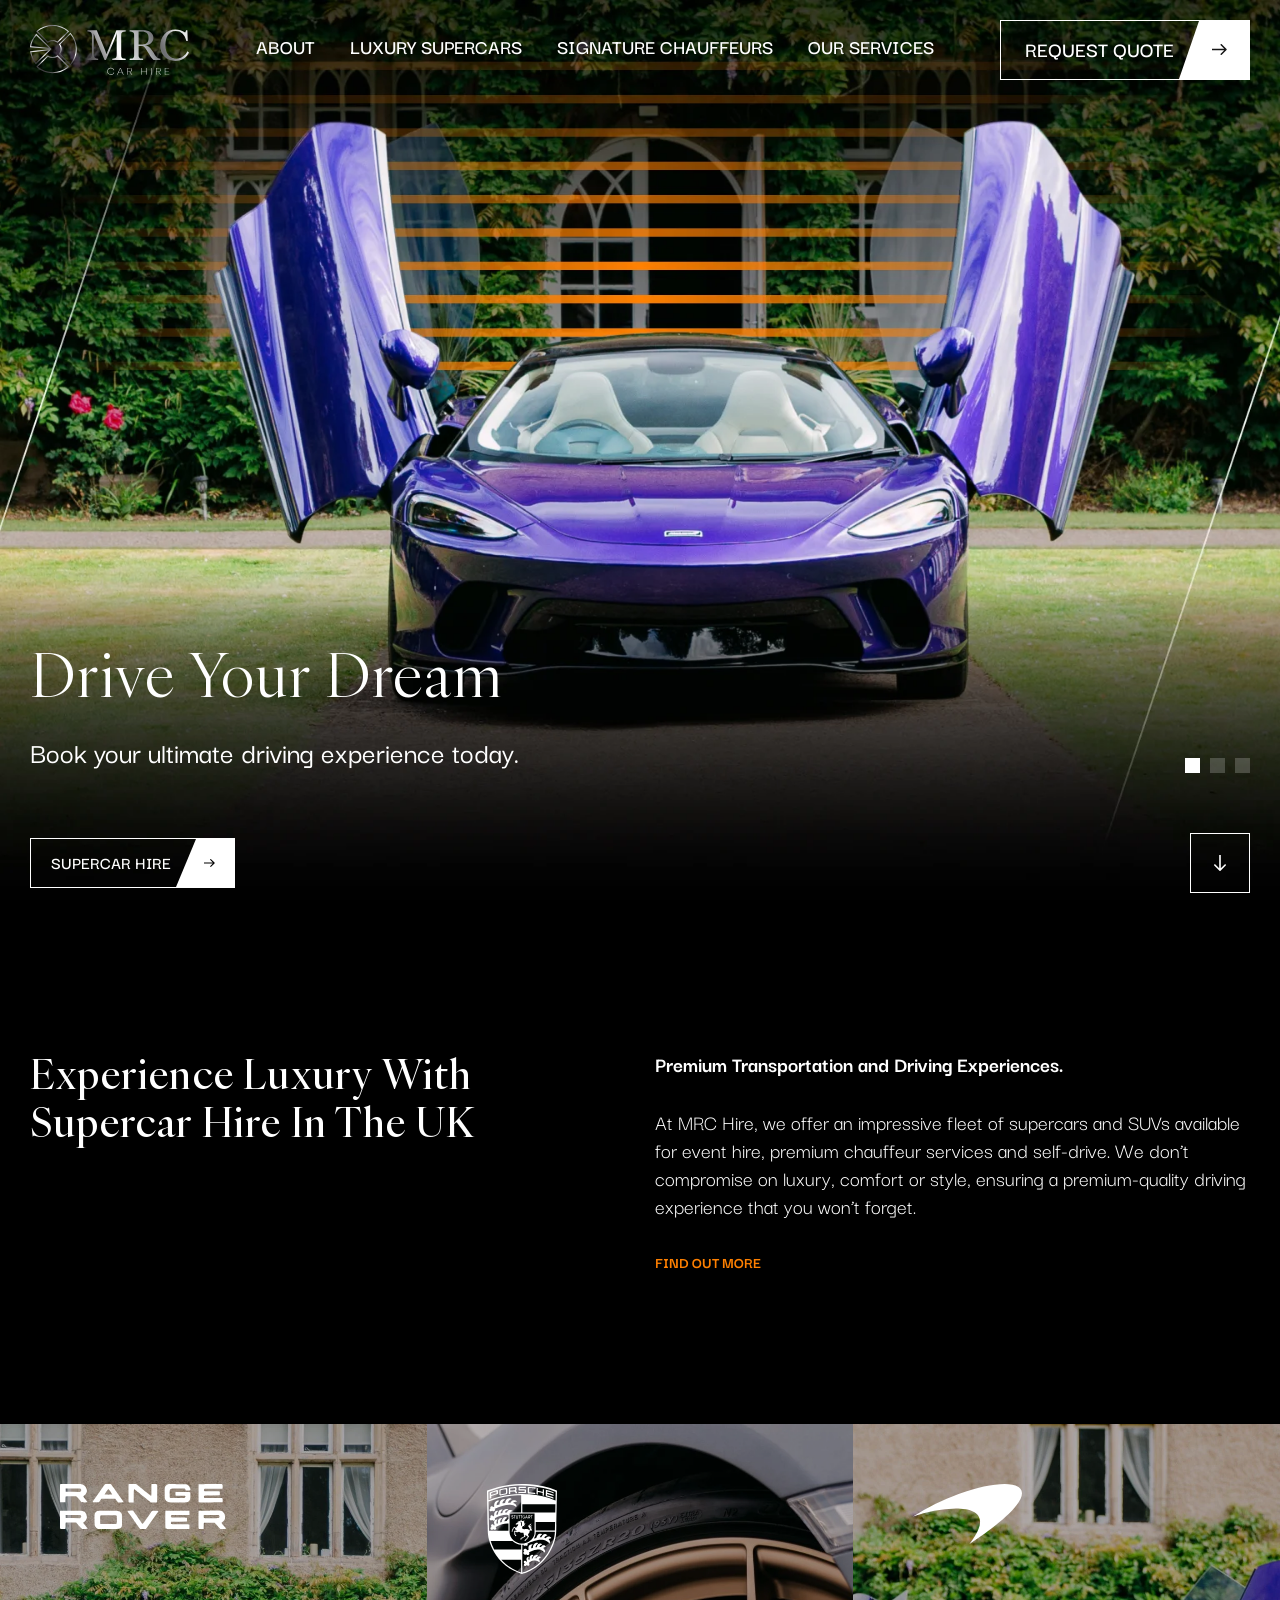
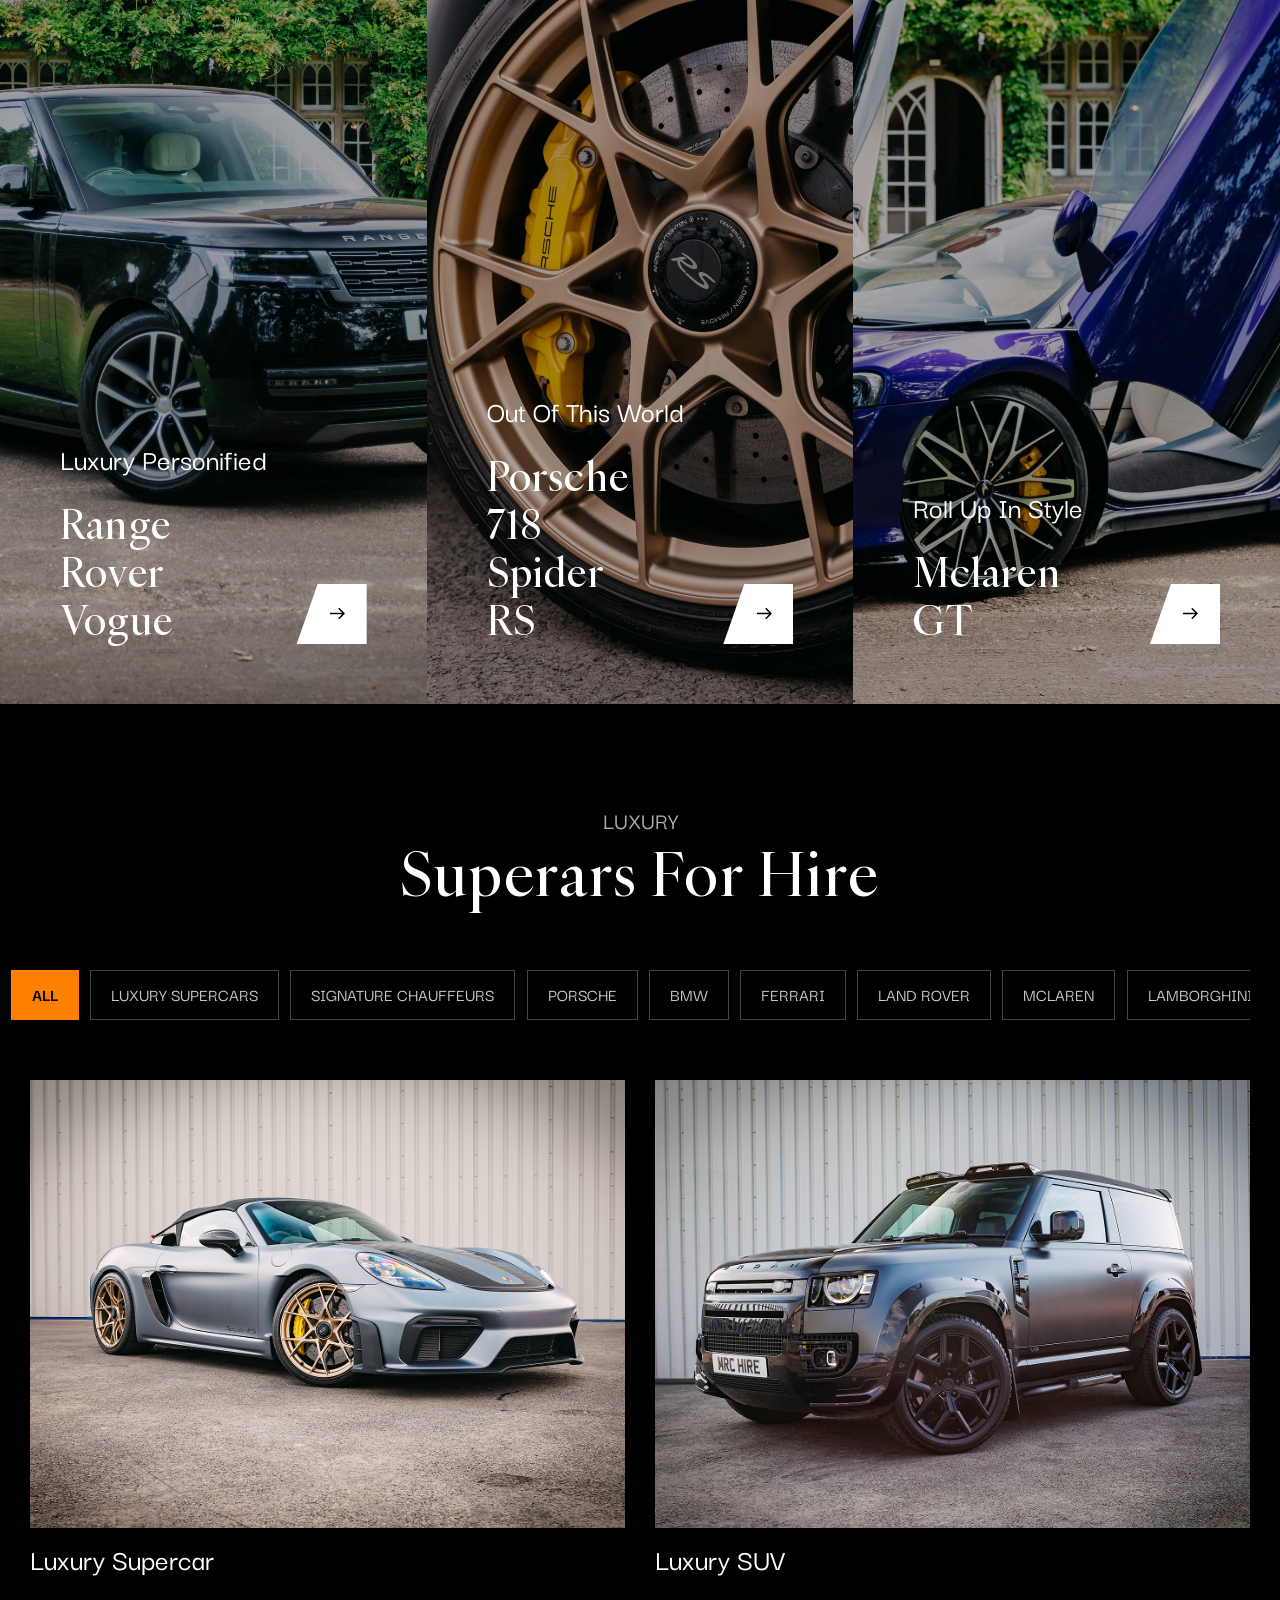
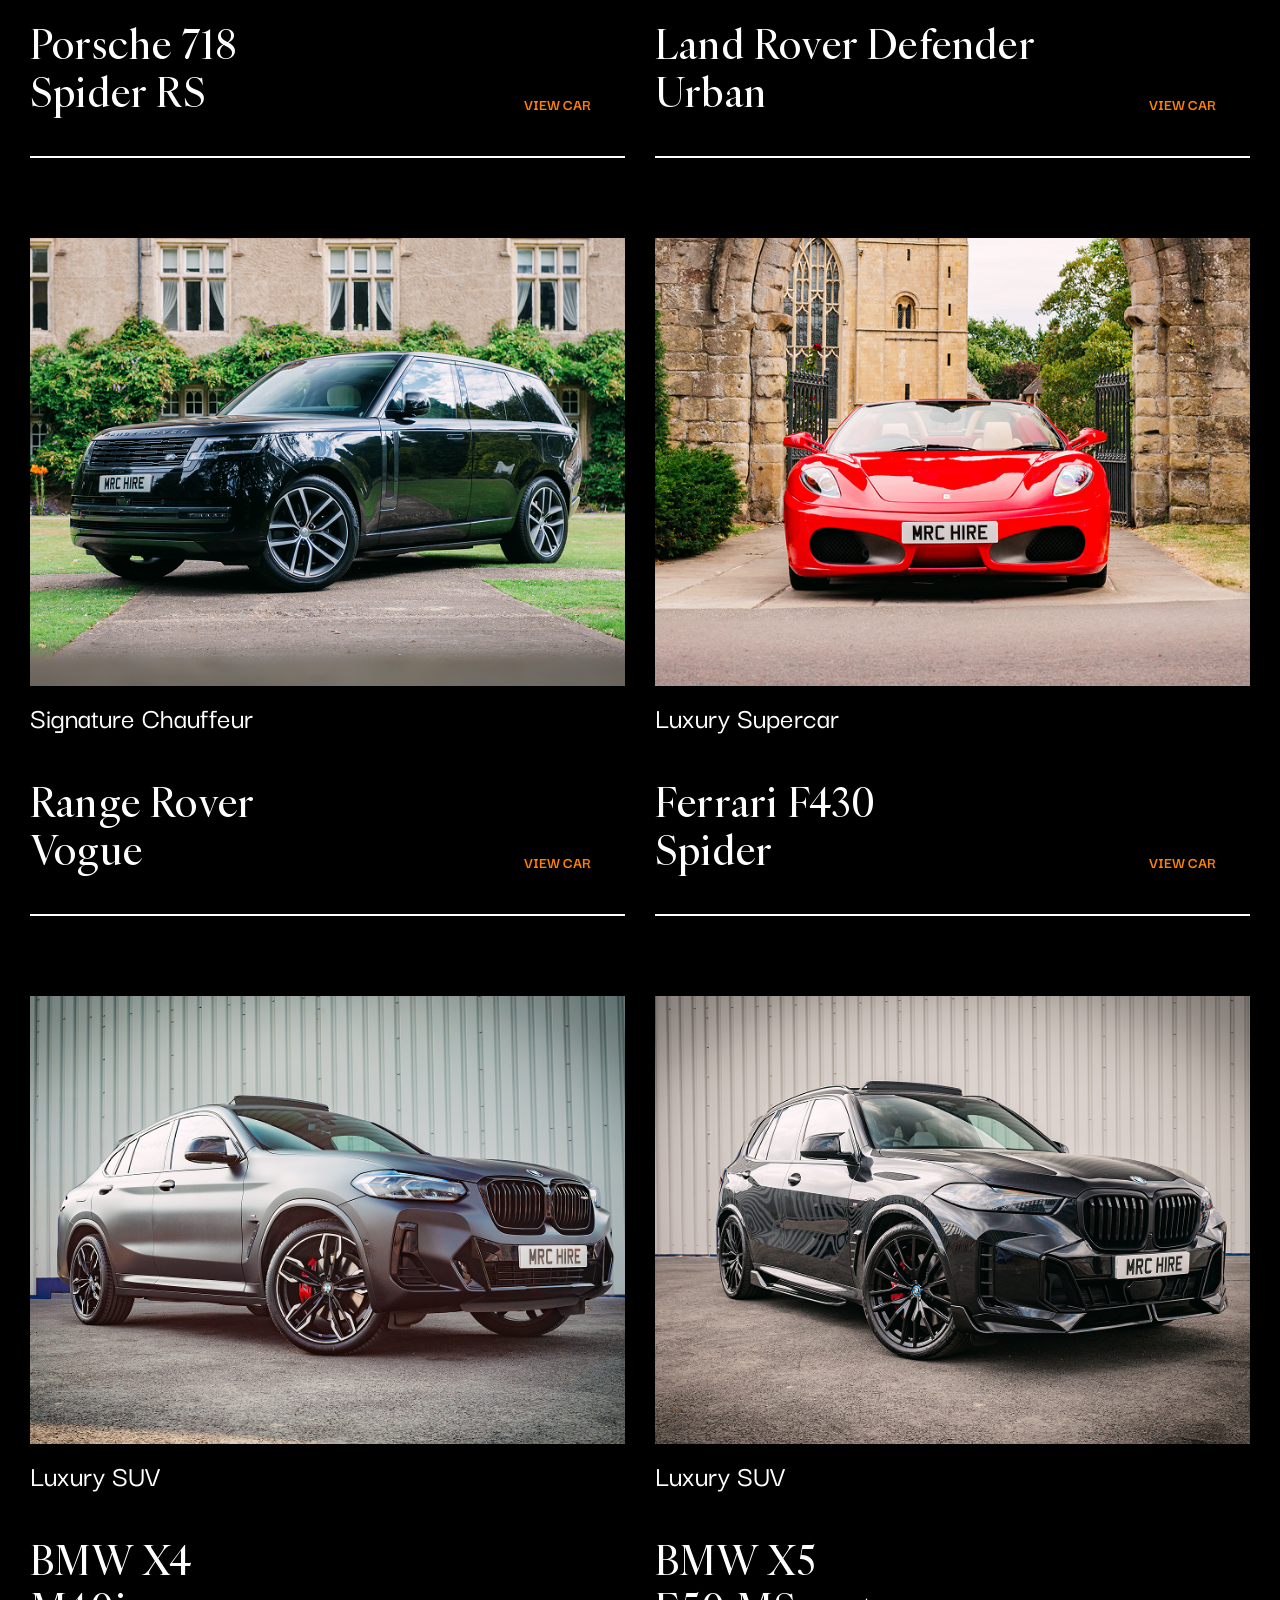
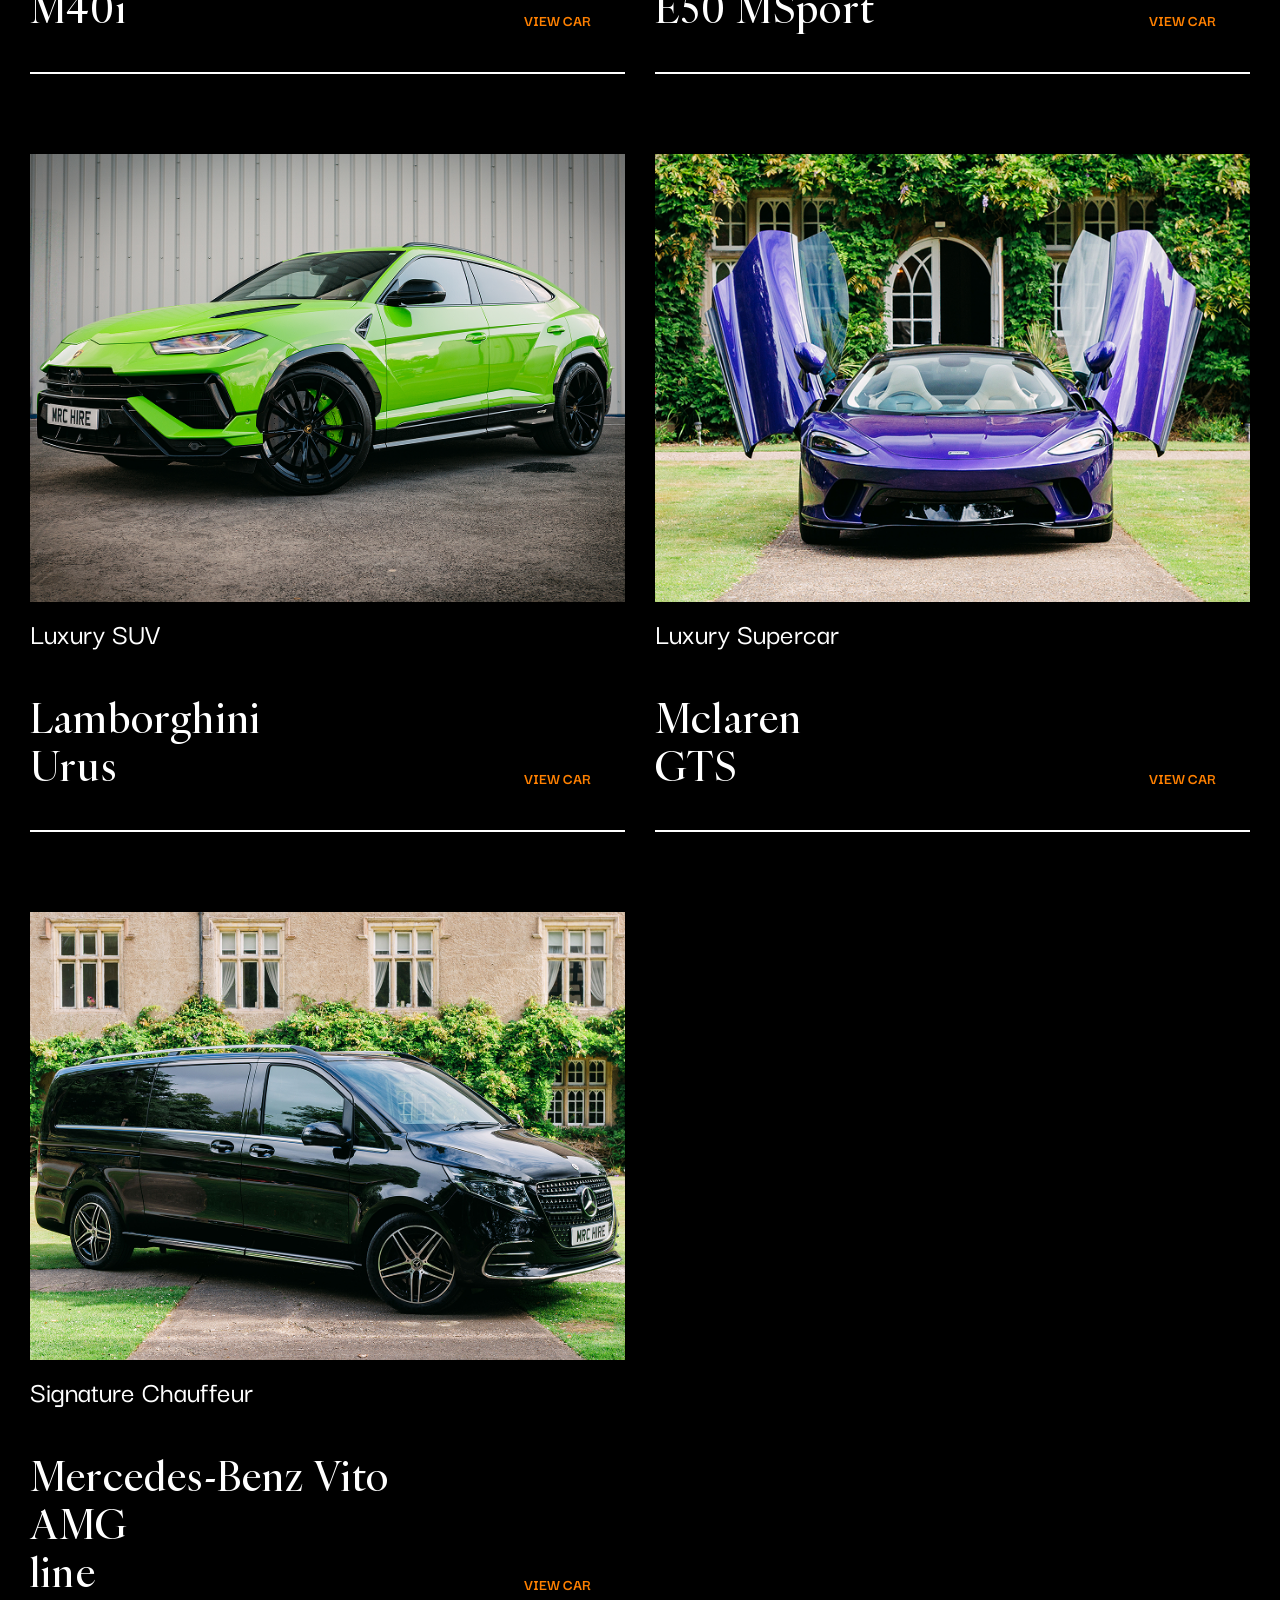
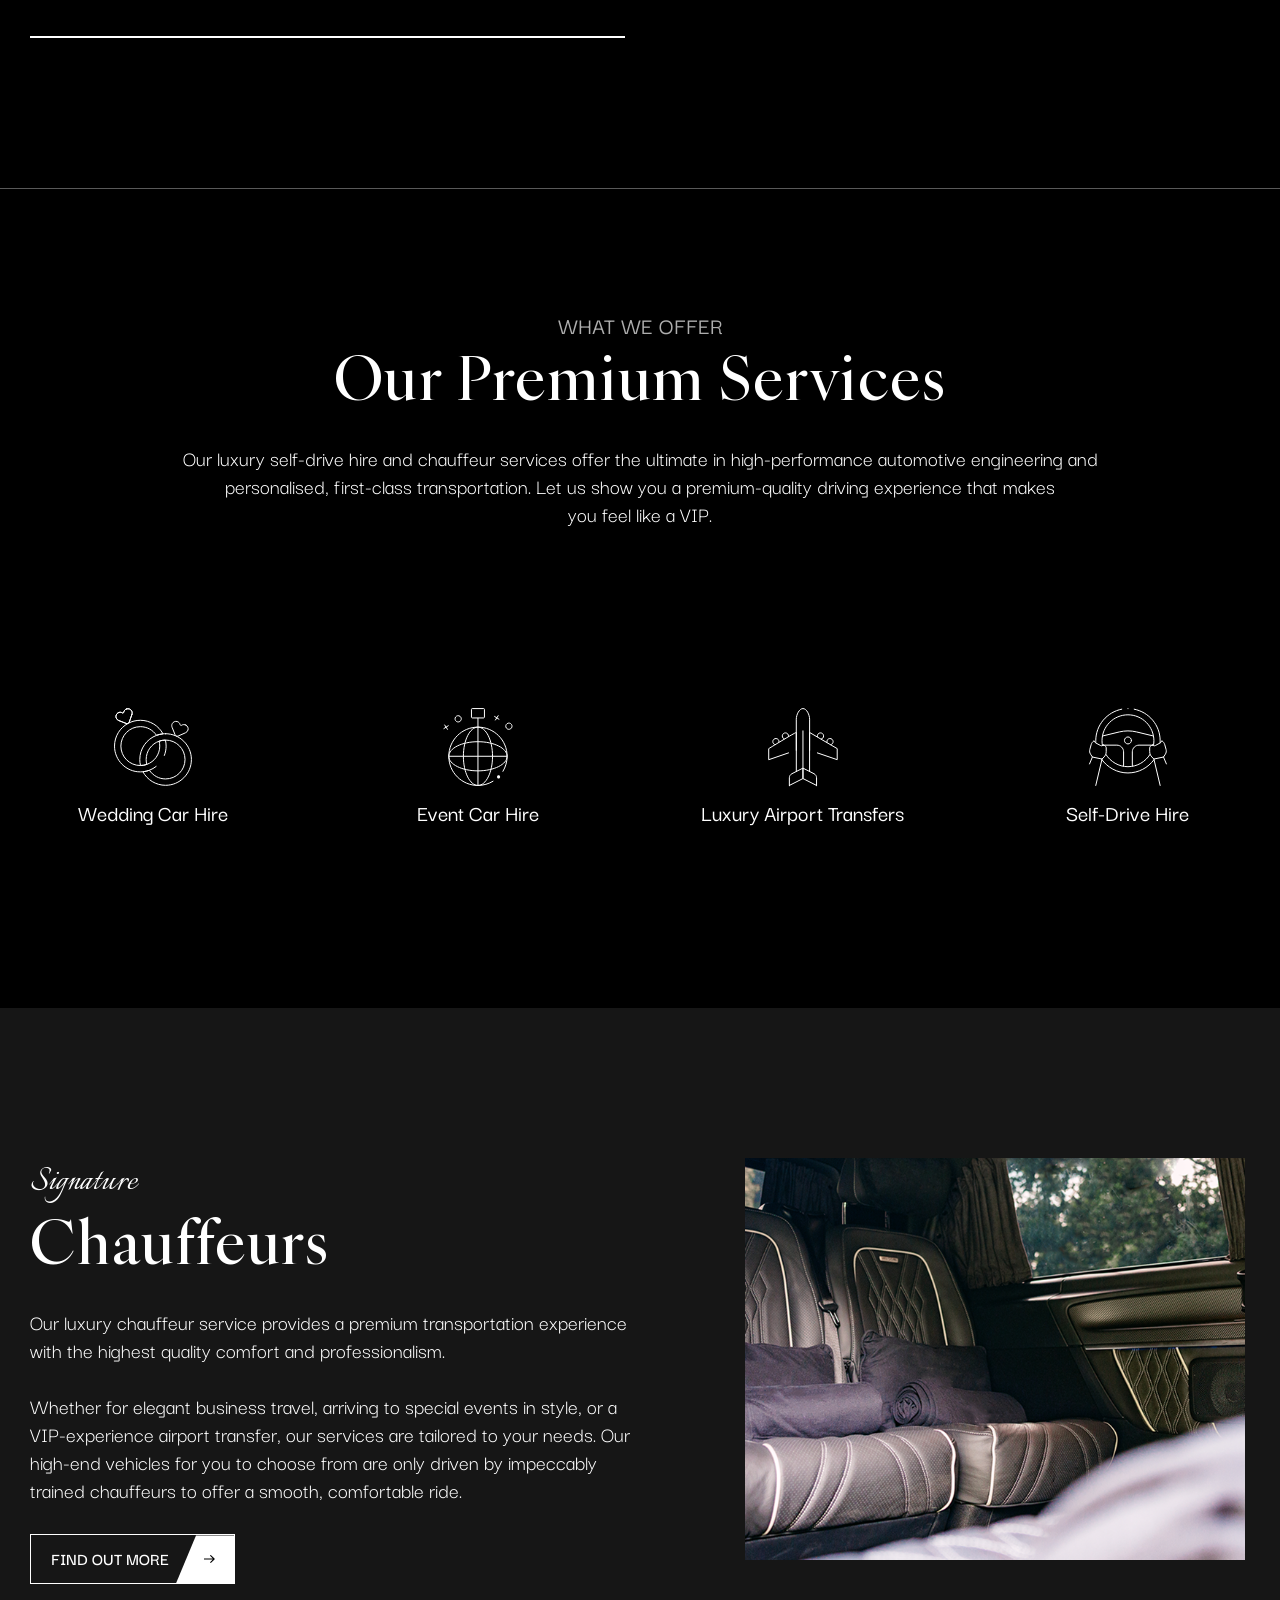
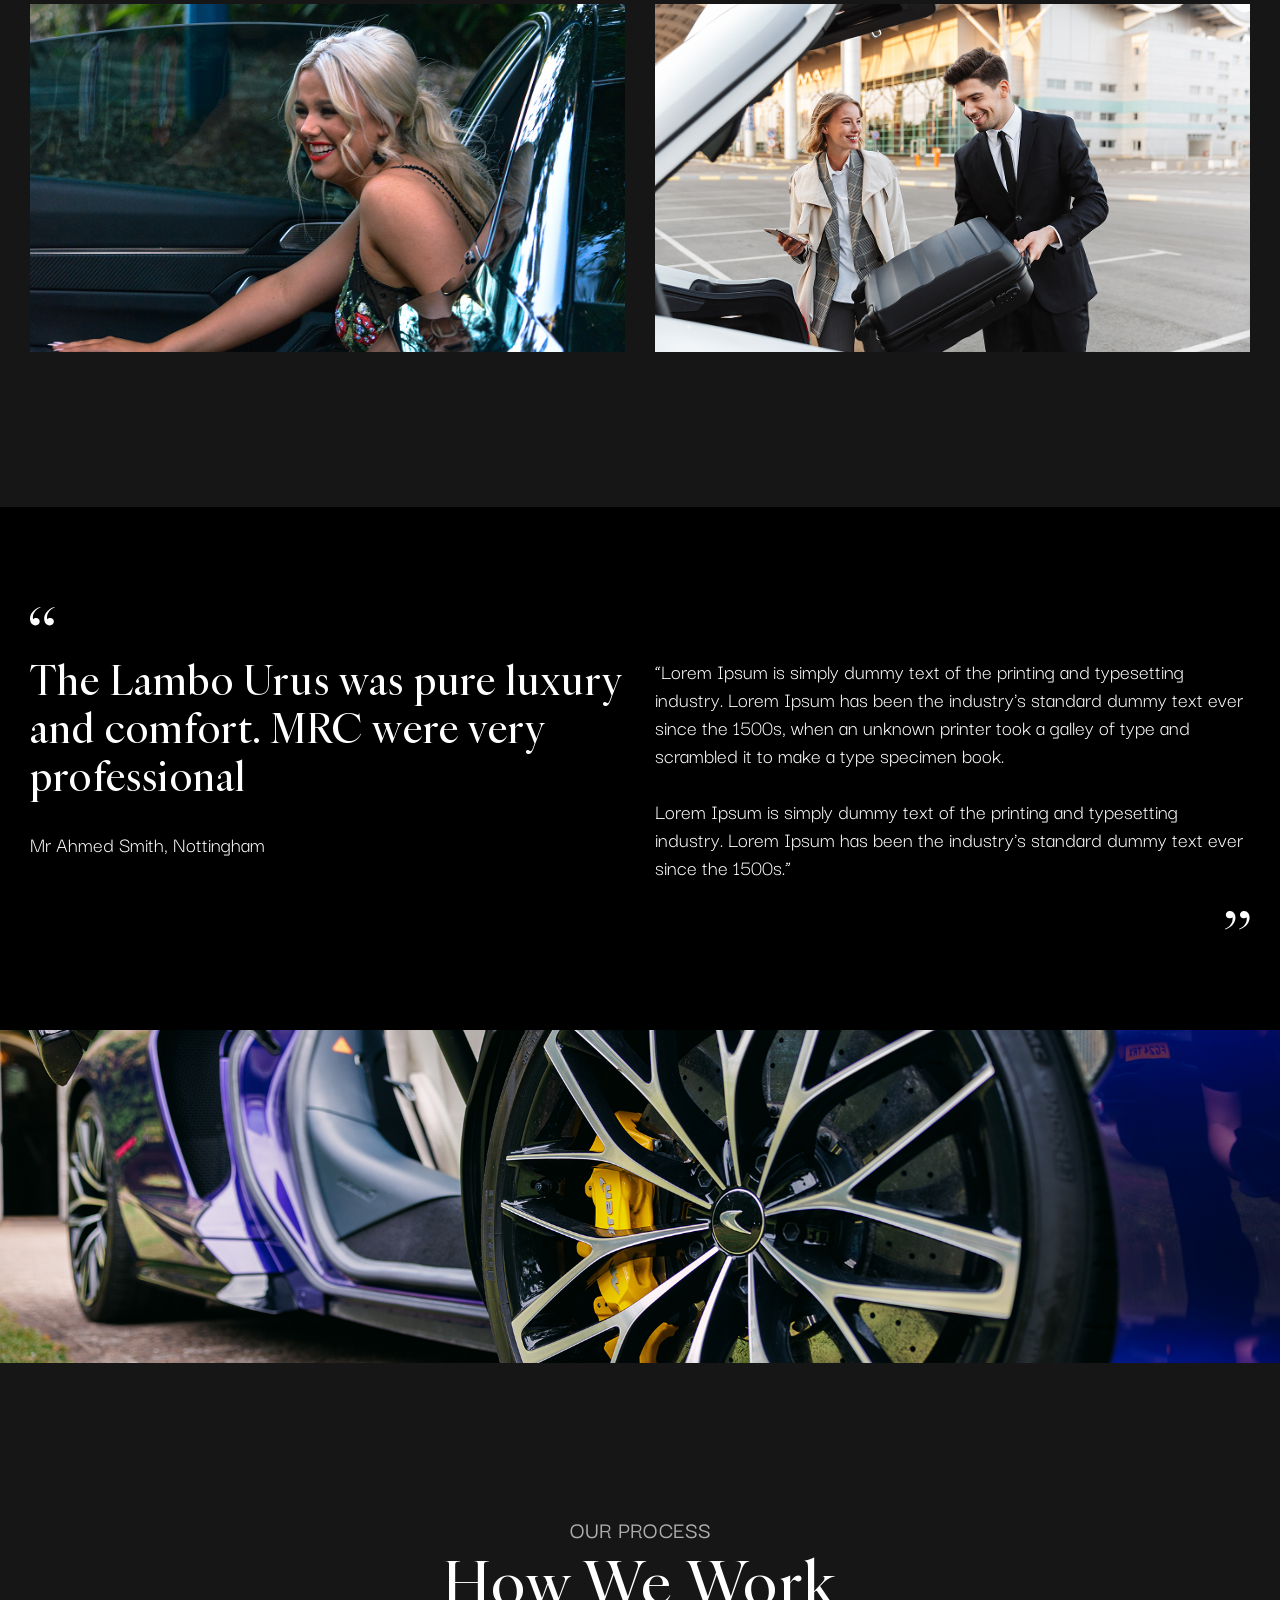
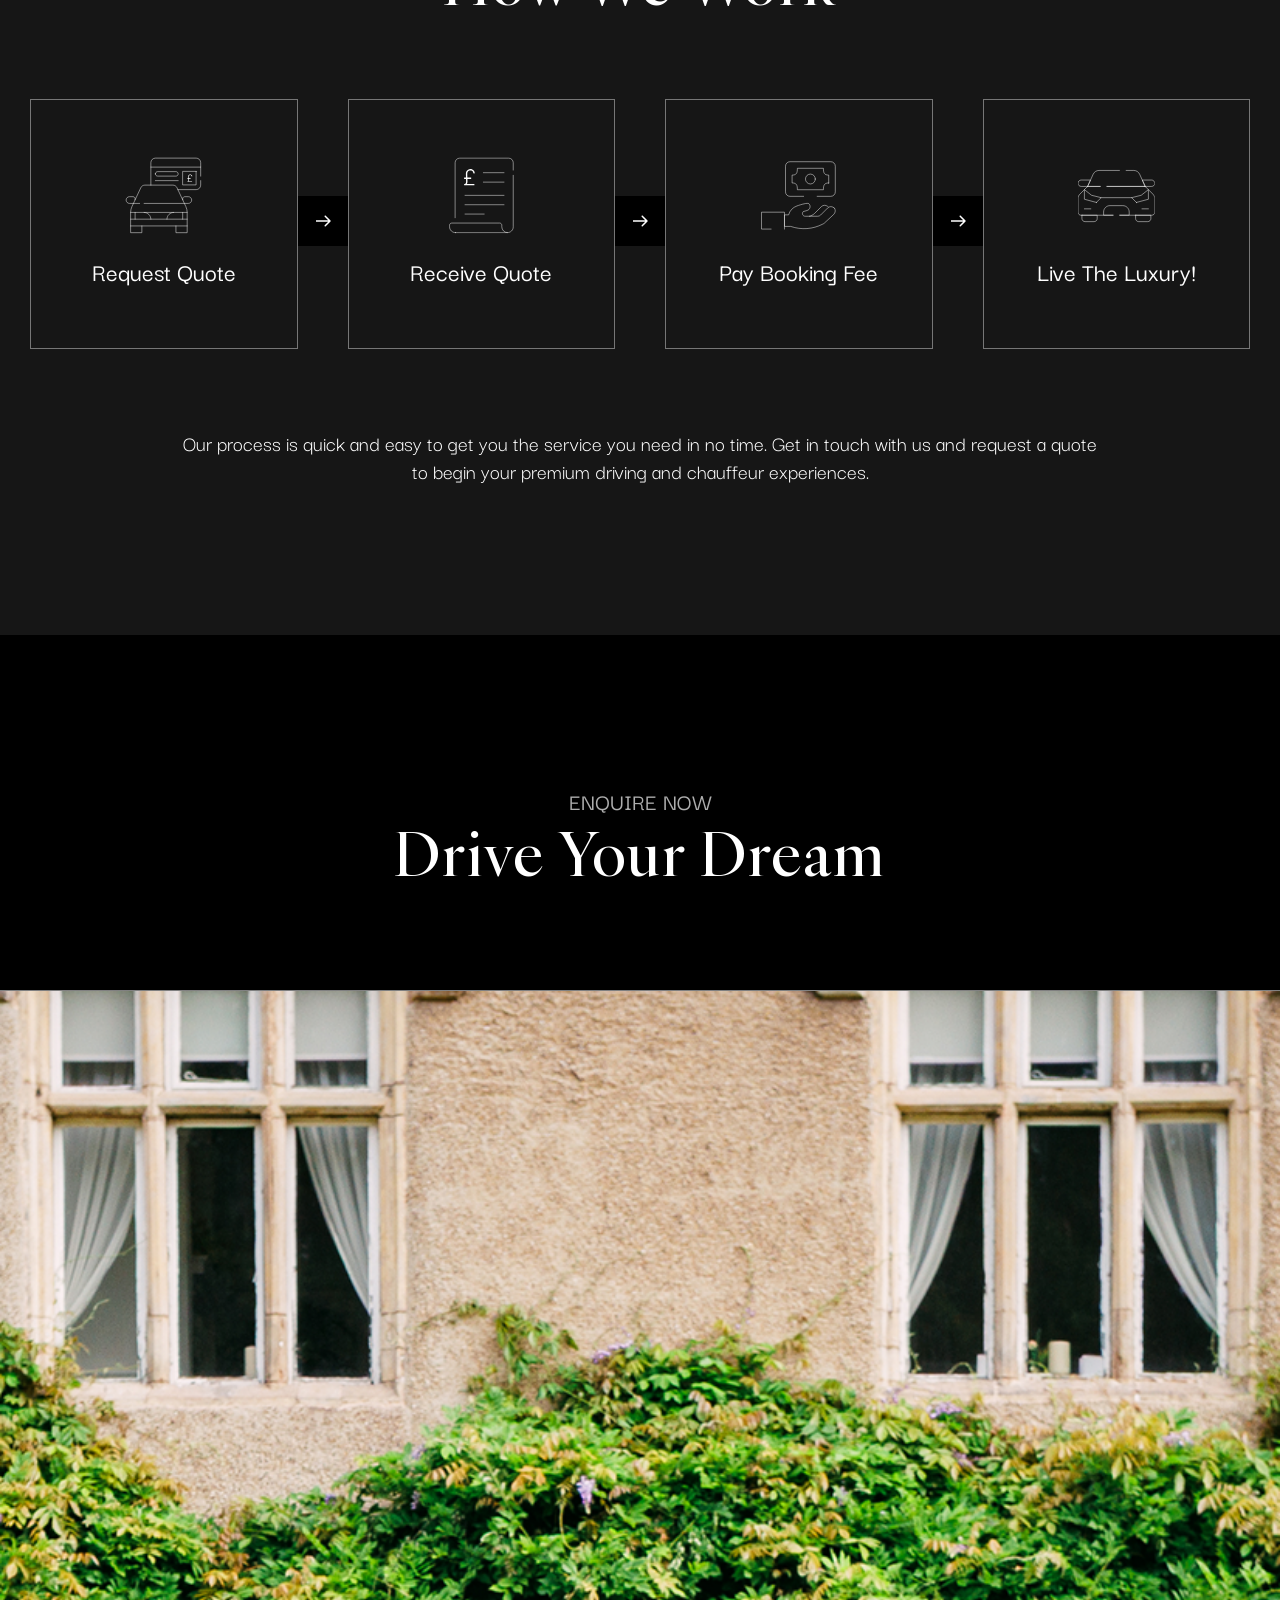
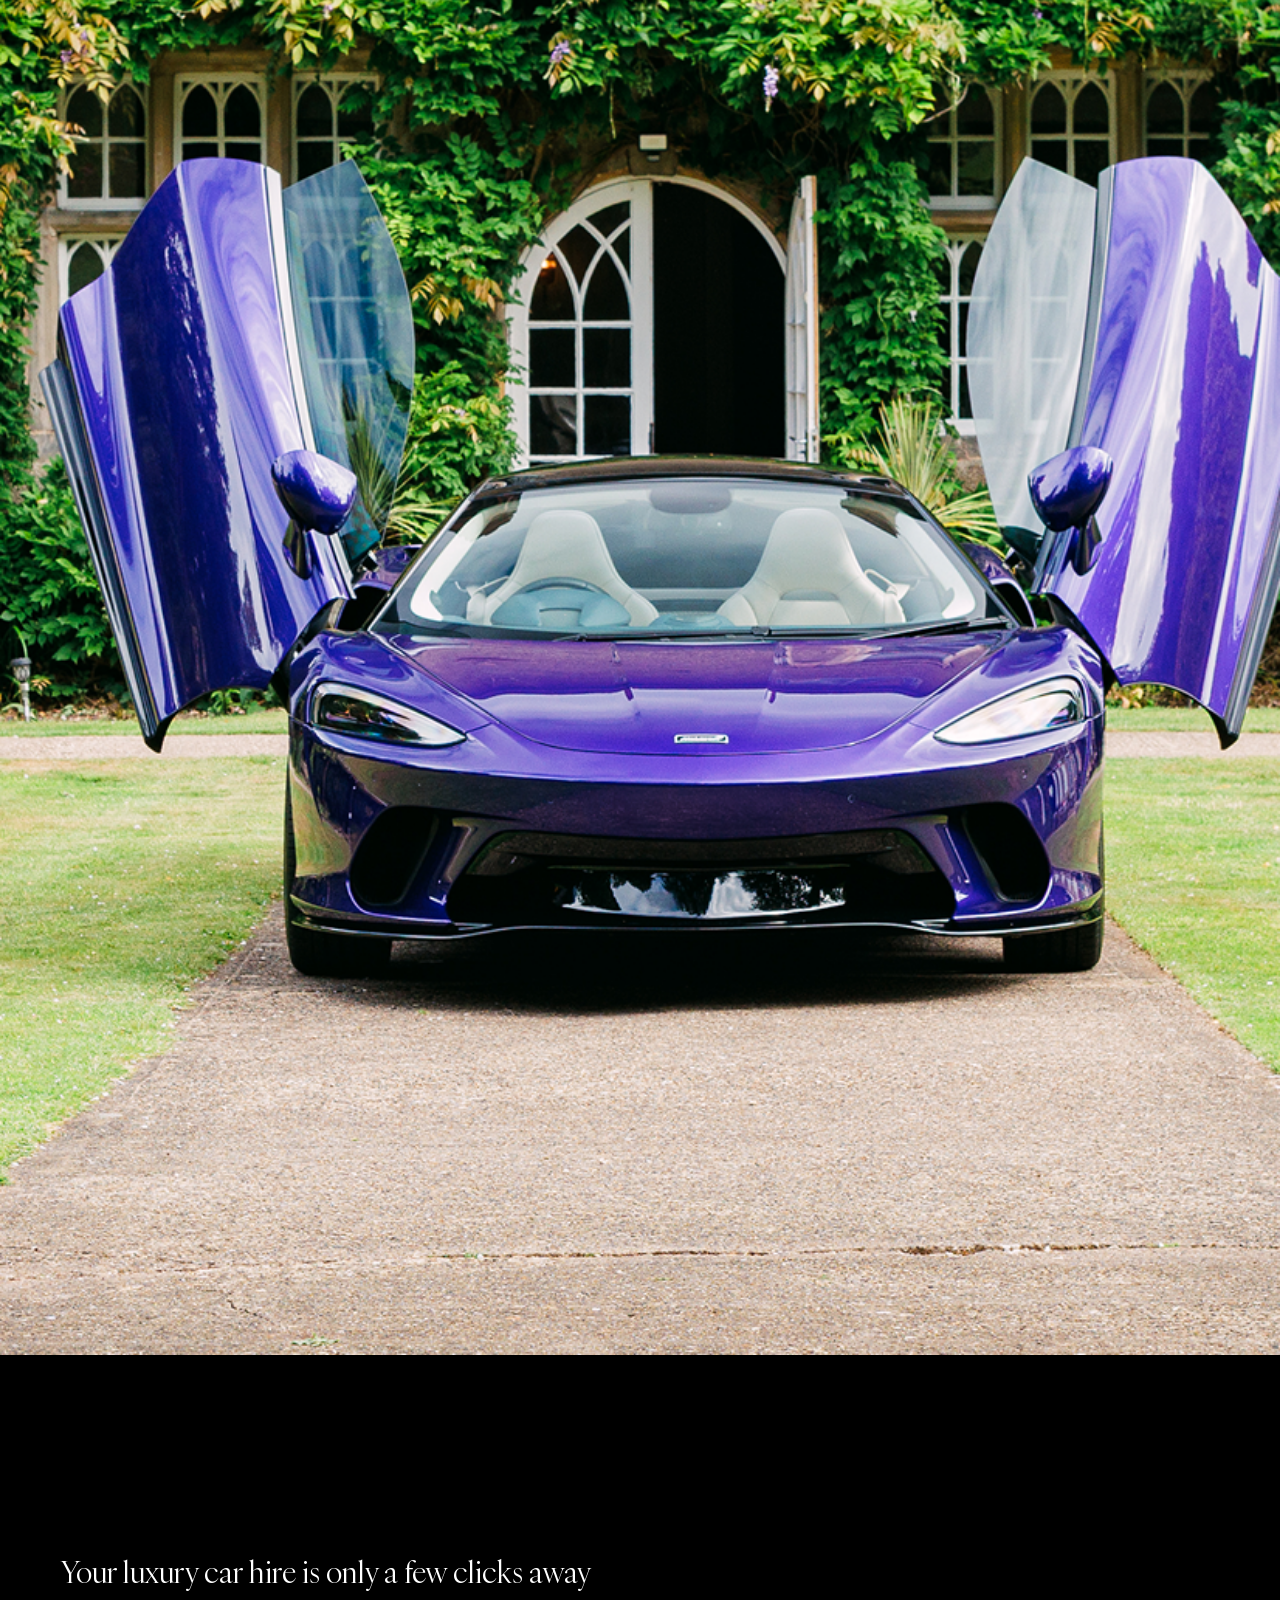
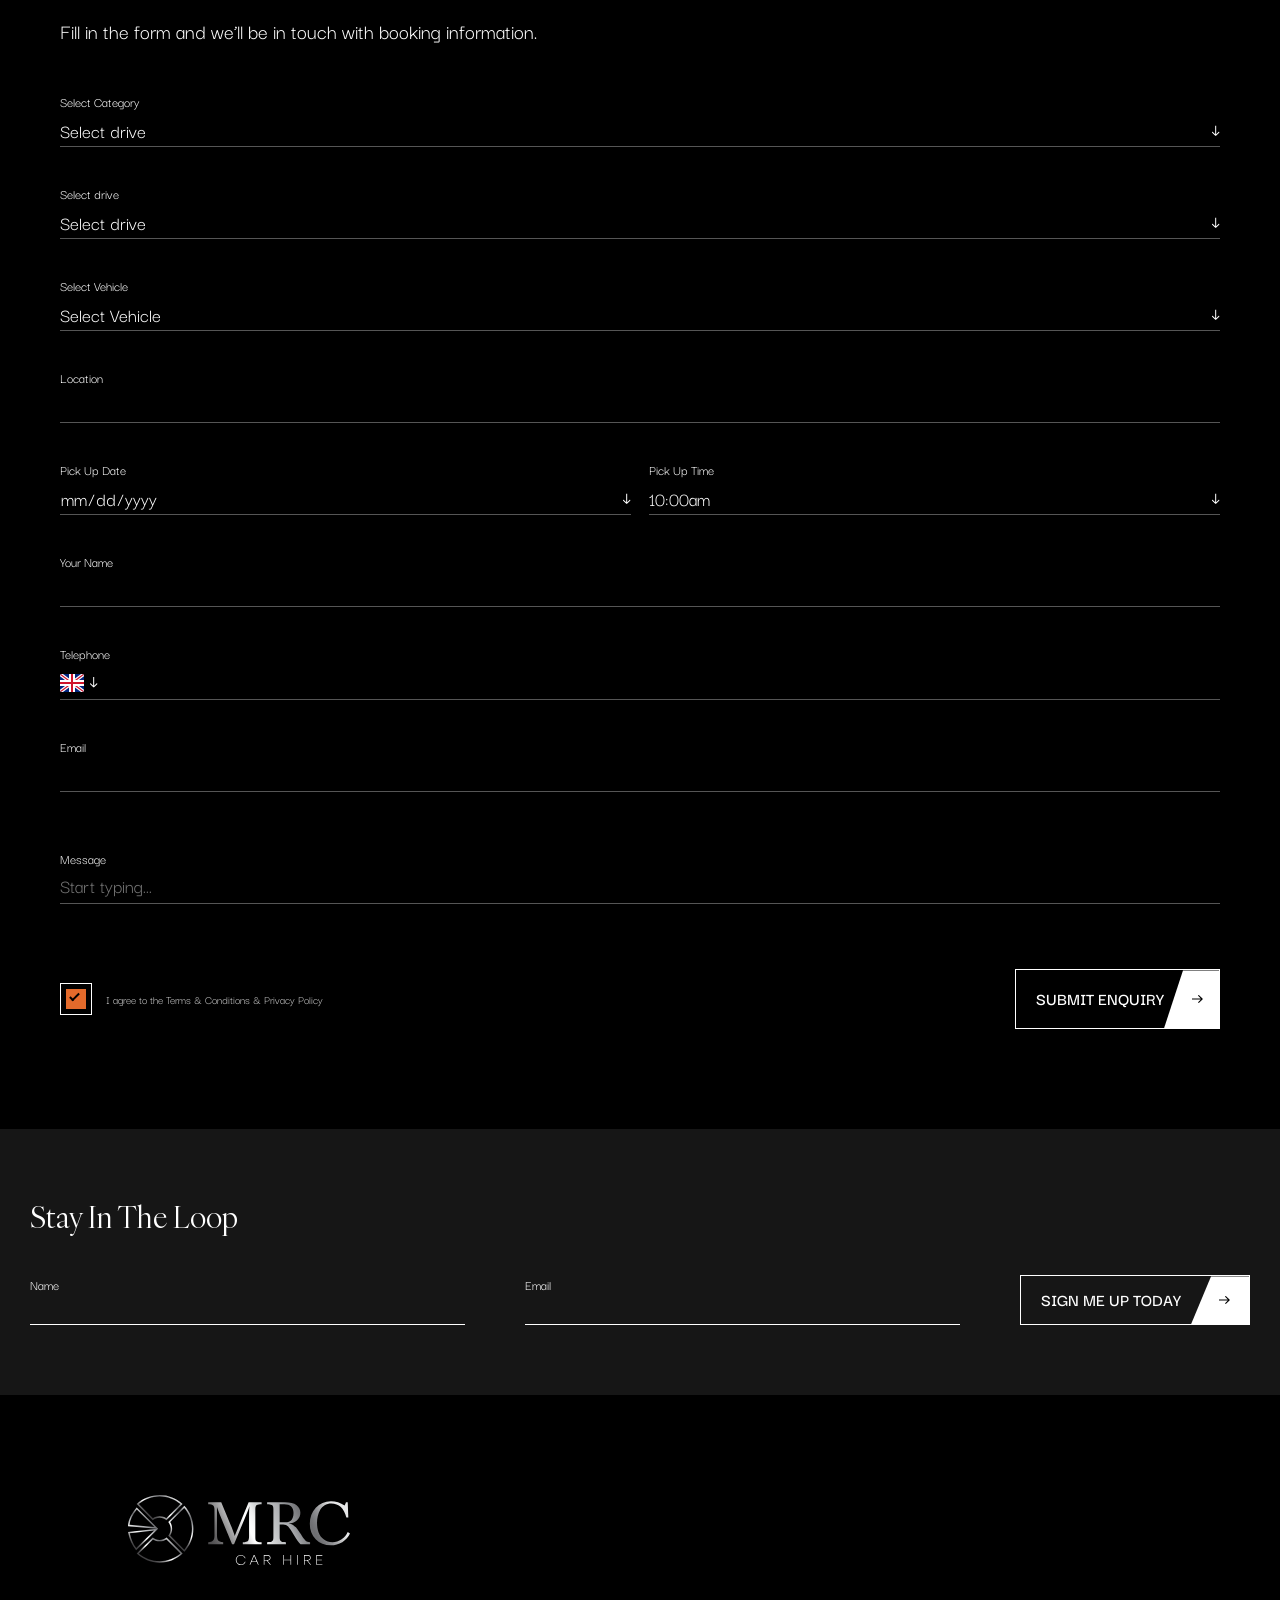
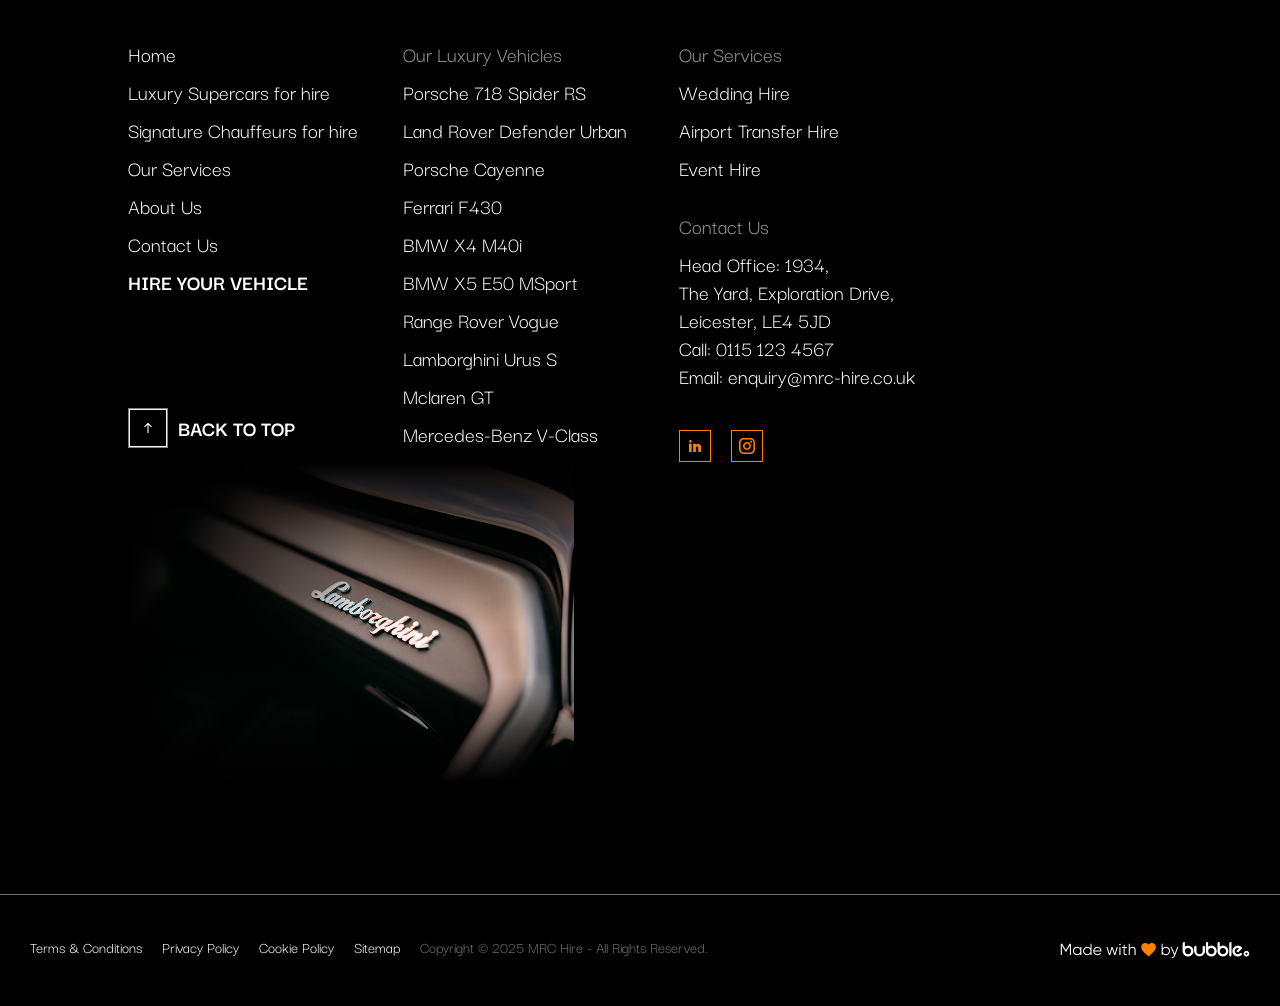
==== commit ab810558: "Updated full section_v" ====
--- a/index.html
+++ b/index.html
@@ -521,238 +521,215 @@
                                     <div class="service_heading">
                                         <h3>Our Services</h3>
                                     </div>
-                                     <div class="service-car-slide">
-                                        <div>
-                                            <div class="service-card">
-
-
-
-                                                <div class="service-content">
-                                                    <svg class="service-glow" xmlns="http://www.w3.org/2000/svg"
-                                                        width="80" height="80" viewBox="0 0 80 80" fill="none">
-                                                        <mask id="mask0_23321_42412" style="mask-type:luminance"
-                                                            maskUnits="userSpaceOnUse" x="0" y="0" width="80"
-                                                            height="80">
-                                                            <path d="M0 7.62939e-06H80V80H0V7.62939e-06Z"
-                                                                fill="white" />
-                                                        </mask>
-                                                        <g mask="url(#mask0_23321_42412)">
-                                                            <path
-                                                                d="M51.4009 48.4411C52.5331 45.5405 53.1547 42.3863 53.1547 39.09C53.1547 37.0181 52.9093 35.0039 52.4454 33.0728C50.2453 33.093 48.1312 33.4805 46.164 34.1759C46.575 35.7461 46.7922 37.393 46.7922 39.09C46.7922 47.5525 41.3845 54.7509 33.8343 57.4181C31.8672 58.1134 29.7531 58.5009 27.5531 58.5213C27.489 58.5227 27.4234 58.5227 27.3593 58.5227C16.6265 58.5227 7.92497 49.8228 7.92497 39.09C7.92497 28.357 16.6265 19.6572 27.3593 19.6572C34.1251 19.6572 40.0828 23.115 43.5625 28.3588C45.6156 27.5838 47.7922 27.0634 50.0547 26.8367C45.6861 18.7775 37.1515 13.2931 27.3593 13.2931C23.0093 13.2931 18.9078 14.3758 15.3095 16.2837C15.3047 16.2884 15.3 16.2898 15.2953 16.293C15.2439 16.3197 15.1923 16.3463 15.1407 16.3759C15.1359 16.3791 15.1297 16.3822 15.1234 16.3837C7.05481 20.7492 1.56247 29.29 1.56247 39.09C1.56247 53.3134 13.1345 64.8867 27.3593 64.8867C28.2312 64.8867 29.0953 64.8431 29.9454 64.7587C32.2078 64.532 34.3845 64.0119 36.4375 63.2369C38.8932 62.3108 41.1718 61.0198 43.207 59.4308"
-                                                                stroke="white" stroke-miterlimit="10"
-                                                                stroke-linecap="round" stroke-linejoin="round" />
-                                                            <path
-                                                                d="M13.6624 1.90176C12.0365 2.43083 10.9835 3.79786 10.7529 5.32317C10.7102 5.60442 10.5387 5.84911 10.2804 5.96817C10.0223 6.08723 9.72445 6.05848 9.4832 5.90817C8.17383 5.09223 6.45055 5.00411 4.99195 5.89614C3.30711 6.92645 2.55461 9.04051 3.20414 10.9057C3.65055 12.1869 4.62305 13.1002 5.77586 13.5191L13.2912 16.4552C14.5035 16.9288 15.8666 16.3008 16.2946 15.0715L18.9466 7.45161C19.3776 6.30317 19.3155 4.97036 18.6316 3.79848C17.6362 2.0927 15.5405 1.29067 13.6624 1.90176Z"
-                                                                stroke="white" stroke-miterlimit="10"
-                                                                stroke-linecap="round" stroke-linejoin="round" />
-                                                            <path
-                                                                d="M18.9468 7.45235L16.2953 15.0711C16.1125 15.5977 15.7578 16.0133 15.3173 16.2805C15.3095 16.2852 15.3015 16.2883 15.2953 16.293C15.2439 16.3195 15.1923 16.3461 15.1407 16.3758C15.1328 16.3805 15.125 16.3836 15.1172 16.3867C14.5656 16.6524 13.9078 16.6961 13.2907 16.4555L5.77653 13.5195C4.62341 13.1008 3.65012 12.1867 3.20466 10.9055C2.55466 9.04142 3.30622 6.92735 4.99216 5.8961C6.45013 5.00392 8.17356 5.09298 9.48278 5.9086C9.62341 5.9961 9.78294 6.04142 9.94216 6.04142C10.0564 6.04142 10.1718 6.01798 10.2797 5.96798C10.539 5.84923 10.7109 5.60392 10.7532 5.32423C10.9828 3.79767 12.0361 2.43048 13.6625 1.90235C15.5406 1.29142 17.6359 2.09298 18.6312 3.79923C19.3156 4.9711 19.3781 6.30392 18.9468 7.45235Z"
-                                                                stroke="white" stroke-miterlimit="10"
-                                                                stroke-linecap="round" stroke-linejoin="round" />
-                                                            <path
-                                                                d="M52.6407 26.7086C51.7688 26.7086 50.9048 26.7523 50.0546 26.8367C47.8363 27.0614 45.6485 27.57 43.5624 28.3586C33.8046 32.0383 26.8454 41.4742 26.8454 52.5055C26.8454 54.5758 27.0905 56.5914 27.553 58.5211C29.7532 58.5008 31.8672 58.1133 33.8344 57.418C33.4251 55.8492 33.2079 54.2023 33.2079 52.5055C33.2079 44.043 38.6155 36.8445 46.1641 34.1758C48.3032 33.5353 50.3927 33.0711 52.6407 33.0711C63.3733 33.0711 72.0751 41.7727 72.0751 52.5055C72.0751 63.2383 63.3733 71.9383 52.6407 71.9383C45.8749 71.9383 39.9171 68.4805 36.4376 63.2367C34.3844 64.0117 32.2077 64.532 29.9454 64.7586C34.3141 72.8164 42.8485 78.3008 52.6407 78.3008C66.8655 78.3008 78.4376 66.7289 78.4376 52.5055C78.4376 38.2805 66.8655 26.7086 52.6407 26.7086Z"
-                                                                stroke="white" stroke-miterlimit="10"
-                                                                stroke-linecap="round" stroke-linejoin="round" />
-                                                            <path
-                                                                d="M73.0093 18.1001C71.5106 17.2771 69.7932 17.4457 68.5235 18.3216C68.2895 18.4832 67.9935 18.5257 67.7299 18.419C67.4664 18.3121 67.2834 18.0756 67.2279 17.7966C66.9262 16.2838 65.8107 14.9674 64.1618 14.5149C62.2573 13.9921 60.2012 14.891 59.2865 16.6415C58.6581 17.844 58.6582 19.1781 59.1423 20.3052L62.1471 27.793C62.632 29.001 64.0229 29.5648 65.212 29.0349L72.582 25.7513C73.714 25.2791 74.6429 24.3213 75.029 23.0206C75.5907 21.1273 74.7406 19.0506 73.0093 18.1001Z"
-                                                                stroke="white" stroke-miterlimit="10"
-                                                                stroke-linecap="round" stroke-linejoin="round" />
-                                                        </g>
-                                                    </svg>
-
-                                                    <h6>Wedding Car Hire</h6>
-
-                                                </div>
-                                            </div>
-                                        </div>
-                                        <div class="service-card">
-                                            <div class="service-content">
-                                                <svg xmlns="http://www.w3.org/2000/svg" width="80" height="80"
-                                                    viewBox="0 0 80 80" fill="none">
-                                                    <mask id="mask0_23321_42433" style="mask-type:luminance"
-                                                        maskUnits="userSpaceOnUse" x="0" y="0" width="80" height="80">
-                                                        <path d="M0 7.62939e-06H80V80H0V7.62939e-06Z" fill="white" />
-                                                    </mask>
-                                                    <g mask="url(#mask0_23321_42433)">
-                                                        <path
-                                                            d="M55.0385 74.2648C50.6475 76.9136 45.5017 78.4375 40 78.4375C23.8977 78.4375 10.8441 65.3839 10.8441 49.2814C10.8441 33.1792 23.8977 20.1256 40 20.1256C56.1025 20.1256 69.1561 33.1792 69.1561 49.2814C69.1561 54.7838 67.6319 59.93 64.9828 64.3211"
-                                                            stroke="white" stroke-miterlimit="10" stroke-linecap="round"
-                                                            stroke-linejoin="round" />
-                                                        <path
-                                                            d="M62.1785 69.8984C62.1785 70.7613 61.4788 71.4609 60.616 71.4609C59.753 71.4609 59.0535 70.7613 59.0535 69.8984C59.0535 69.0355 59.753 68.3359 60.616 68.3359C61.4788 68.3359 62.1785 69.0355 62.1785 69.8984Z"
-                                                            fill="white" />
-                                                        <path
-                                                            d="M54.5779 49.2814C54.5779 65.3839 48.0512 78.4375 40 78.4375C31.9487 78.4375 25.422 65.3839 25.422 49.2814C25.422 33.1791 31.9487 20.1255 40 20.1255C48.0512 20.1255 54.5779 33.1791 54.5779 49.2814Z"
-                                                            stroke="white" stroke-miterlimit="10"
-                                                            stroke-linejoin="round" />
-                                                        <path d="M40 20.125V10.9369" stroke="white"
-                                                            stroke-miterlimit="10" stroke-linejoin="round" />
-                                                        <path
-                                                            d="M46.4891 2.34375V10.1562C46.4891 10.5878 46.1393 10.9375 45.7079 10.9375H34.2922C33.8607 10.9375 33.511 10.5878 33.511 10.1562V2.34375C33.511 1.91219 33.8607 1.5625 34.2922 1.5625H45.7079C46.1393 1.5625 46.4891 1.91219 46.4891 2.34375Z"
-                                                            stroke="white" stroke-miterlimit="10"
-                                                            stroke-linejoin="round" />
-                                                        <path d="M40 20.1256V78.4375" stroke="white"
-                                                            stroke-miterlimit="10" stroke-linejoin="round" />
-                                                        <path
-                                                            d="M40 34.7033C56.1025 34.7033 69.1561 41.23 69.1561 49.2813C69.1561 57.3325 56.1025 63.8594 40 63.8594C23.8976 63.8594 10.8441 57.3325 10.8441 49.2813C10.8441 41.23 23.8976 34.7033 40 34.7033Z"
-                                                            stroke="white" stroke-miterlimit="10"
-                                                            stroke-linejoin="round" />
-                                                        <path d="M10.8441 49.2812H69.1561" stroke="white"
-                                                            stroke-miterlimit="10" stroke-linejoin="round" />
-                                                        <path
-                                                            d="M73.9821 18.5282C74.3546 20.2134 73.2901 21.8815 71.6049 22.2539C69.9196 22.6262 68.2516 21.5618 67.8793 19.8765C67.5071 18.1914 68.5713 16.5234 70.2566 16.1509C71.9418 15.7786 73.6098 16.8429 73.9821 18.5282Z"
-                                                            stroke="white" stroke-miterlimit="10"
-                                                            stroke-linejoin="round" />
-                                                        <path d="M60.2136 8.69563L57.4445 13.0352" stroke="white"
-                                                            stroke-miterlimit="10" stroke-linecap="round"
-                                                            stroke-linejoin="round" />
-                                                        <path d="M56.6594 9.48094L60.9989 12.25" stroke="white"
-                                                            stroke-miterlimit="10" stroke-linecap="round"
-                                                            stroke-linejoin="round" />
-                                                        <path
-                                                            d="M23.2665 12.4976C23.6388 10.8125 22.5744 9.14434 20.8893 8.772C19.204 8.39965 17.536 9.46403 17.1636 11.1493C16.7913 12.8345 17.8557 14.5026 19.5408 14.875C21.226 15.2473 22.8941 14.1829 23.2665 12.4976Z"
-                                                            stroke="white" stroke-miterlimit="10"
-                                                            stroke-linejoin="round" />
-                                                        <path d="M9.49791 22.3281L6.72885 17.9886" stroke="white"
-                                                            stroke-miterlimit="10" stroke-linecap="round"
-                                                            stroke-linejoin="round" />
-                                                        <path d="M5.9436 21.543L10.2831 18.7739" stroke="white"
-                                                            stroke-miterlimit="10" stroke-linecap="round"
-                                                            stroke-linejoin="round" />
-                                                    </g>
-                                                </svg>
-                                                <h6>Event Car Hire</h6>
-                                            </div>
-                                        </div>
-                                        <div class="service-card">
-                                            <div class="service-content">
-                                                <svg xmlns="http://www.w3.org/2000/svg" width="80" height="80"
-                                                    viewBox="0 0 80 80" fill="none">
-                                                    <mask id="mask0_23321_42472" style="mask-type:luminance"
-                                                        maskUnits="userSpaceOnUse" x="0" y="0" width="80" height="80">
-                                                        <path d="M0 7.62939e-06H80V80H0V7.62939e-06Z" fill="white" />
-                                                    </mask>
-                                                    <g mask="url(#mask0_23321_42472)">
-                                                        <path
-                                                            d="M46.6319 64.4766L46.6629 12.1758C46.6293 7.78923 43.6829 1.56189 40.0001 1.56189C36.3166 1.5622 33.3366 7.7561 33.3371 12.1756L33.368 64.4766"
-                                                            stroke="white" stroke-miterlimit="10" stroke-linecap="round"
-                                                            stroke-linejoin="round" />
-                                                        <path
-                                                            d="M16.0661 35.0361C16.1788 34.1605 15.9308 33.2416 15.3075 32.5439C14.1689 31.2698 12.1583 31.1569 10.8844 32.2952C9.61032 33.4336 9.49767 35.4436 10.6363 36.718C10.9899 37.1137 11.4278 37.3973 11.9019 37.5664"
-                                                            stroke="white" stroke-miterlimit="10" stroke-linecap="round"
-                                                            stroke-linejoin="round" />
-                                                        <path
-                                                            d="M25.5676 29.3673C25.6651 28.5064 25.4148 27.6084 24.8026 26.9234C23.6644 25.6494 21.6541 25.5369 20.3801 26.6753C19.0639 27.8514 18.9931 29.8233 20.1314 31.0973C20.4562 31.4609 20.8522 31.7298 21.2816 31.9023"
-                                                            stroke="white" stroke-miterlimit="10" stroke-linecap="round"
-                                                            stroke-linejoin="round" />
-                                                        <path
-                                                            d="M58.3598 32.0195C58.9263 31.8673 59.4549 31.5578 59.8685 31.095C61.0068 29.8209 60.936 27.8491 59.6198 26.6728C58.3458 25.5345 56.3355 25.647 55.1971 26.9211C54.4891 27.7134 54.2652 28.7909 54.5037 29.7661"
-                                                            stroke="white" stroke-miterlimit="10" stroke-linecap="round"
-                                                            stroke-linejoin="round" />
-                                                        <path
-                                                            d="M67.9401 37.6211C68.4745 37.4616 68.9711 37.1605 69.3637 36.7209C70.5022 35.4467 70.3895 33.4367 69.1154 32.2983C67.8415 31.1598 65.8309 31.2728 64.6923 32.5469C64.005 33.3161 63.7742 34.3544 63.9798 35.3067"
-                                                            stroke="white" stroke-miterlimit="10" stroke-linecap="round"
-                                                            stroke-linejoin="round" />
-                                                        <path
-                                                            d="M33.3554 43.2084L33.3449 25.4941C31.4749 25.7619 5.75385 41.6527 5.75385 41.6527V52.7148L25.5881 45.8836"
-                                                            stroke="white" stroke-miterlimit="10" stroke-linecap="round"
-                                                            stroke-linejoin="round" />
-                                                        <path
-                                                            d="M54.4123 45.8881L74.2462 52.6797V41.6175L46.6552 25.4944L46.6445 43.2284"
-                                                            stroke="white" stroke-miterlimit="10" stroke-linecap="round"
-                                                            stroke-linejoin="round" />
-                                                        <path
-                                                            d="M53.5918 78.4375L39.9999 71.5416V61.1123L51.1279 66.7583C52.6395 67.5252 53.5918 69.0764 53.5918 70.7714V78.4375Z"
-                                                            stroke="white" stroke-miterlimit="10" stroke-linecap="round"
-                                                            stroke-linejoin="round" />
-                                                        <path
-                                                            d="M26.4081 78.4375L40 71.5416V61.1123L28.872 66.7583C27.3604 67.5252 26.4081 69.0764 26.4081 70.7714V78.4375Z"
-                                                            stroke="white" stroke-miterlimit="10" stroke-linecap="round"
-                                                            stroke-linejoin="round" />
-                                                        <path d="M39.9999 61.082V23.8863" stroke="white"
-                                                            stroke-miterlimit="10" stroke-linecap="round"
-                                                            stroke-linejoin="round" />
-                                                    </g>
-                                                </svg>
-                                                <h6>Luxury Airport Transfers</h6>
-                                            </div>
-                                        </div>
-                                        <div class="service-card">
-                                            <div class="service-content">
-                                                <svg xmlns="http://www.w3.org/2000/svg" width="80" height="80"
-                                                    viewBox="0 0 80 80" fill="none">
-                                                    <mask id="mask0_23321_42503" style="mask-type:luminance"
-                                                        maskUnits="userSpaceOnUse" x="0" y="0" width="80" height="80">
-                                                        <path d="M0 7.62939e-06H80V80H0V7.62939e-06Z" fill="white" />
-                                                    </mask>
-                                                    <g mask="url(#mask0_23321_42503)">
-                                                        <path
-                                                            d="M44.375 59.0117V44.8528C44.375 41.1477 47.3786 38.1441 51.0839 38.1441H64.7656"
-                                                            stroke="white" stroke-miterlimit="10" stroke-linecap="round"
-                                                            stroke-linejoin="round" />
-                                                        <path
-                                                            d="M35.625 59.0117V44.8528C35.625 41.1477 32.6214 38.1441 28.9161 38.1441H15.2344"
-                                                            stroke="white" stroke-miterlimit="10" stroke-linecap="round"
-                                                            stroke-linejoin="round" />
-                                                        <path
-                                                            d="M43.4894 33.4363C43.4894 31.5091 41.927 29.9467 39.9998 29.9467C38.0725 29.9467 36.5101 31.5091 36.5101 33.4363C36.5101 35.3634 38.0725 36.9258 39.9998 36.9258C41.927 36.9258 43.4894 35.3634 43.4894 33.4363Z"
-                                                            stroke="white" stroke-miterlimit="10" stroke-linecap="round"
-                                                            stroke-linejoin="round" />
-                                                        <path
-                                                            d="M14.4969 29.0039L31.3719 24.9323C34.1973 24.2506 37.0935 23.9062 39.9999 23.9062C42.9063 23.9062 45.8026 24.2506 48.6279 24.9323L65.5032 29.0039"
-                                                            stroke="white" stroke-miterlimit="10" stroke-linecap="round"
-                                                            stroke-linejoin="round" />
-                                                        <path
-                                                            d="M64.7674 38.1448C65.4508 38.8395 66.51 39.0013 67.3696 38.5422L72.5017 35.8008L73.8299 33.6914C75.3019 34.6478 76.3725 36.1103 76.8392 37.8025L78.1371 42.508C78.5775 44.1045 78.3091 45.8133 77.4003 47.1978L75.5486 50.0195L65.9199 52.0508L63.8753 49.9491C62.5061 48.5416 61.7399 46.6553 61.7399 44.6914V40.9228C61.7399 39.7473 62.5353 38.7206 63.6736 38.427L64.7674 38.1448Z"
-                                                            stroke="white" stroke-miterlimit="10" stroke-linecap="round"
-                                                            stroke-linejoin="round" />
-                                                        <path d="M75.5486 50.0227L78.4375 56.9219" stroke="white"
-                                                            stroke-miterlimit="10" stroke-linecap="round"
-                                                            stroke-linejoin="round" />
-                                                        <path d="M65.9199 52.0527L72.1874 78.4375" stroke="white"
-                                                            stroke-miterlimit="10" stroke-linecap="round"
-                                                            stroke-linejoin="round" />
-                                                        <path
-                                                            d="M15.2326 38.1448C14.5491 38.8395 13.4899 39.0013 12.6304 38.5422L7.49819 35.8008L6.17007 33.6914C4.69804 34.6478 3.62741 36.1103 3.16069 37.8025L1.86288 42.508C1.42241 44.1045 1.69085 45.8133 2.5996 47.1978L4.45132 50.0195L14.0801 52.0508L16.1246 49.9491C17.4938 48.5416 18.2601 46.6553 18.2601 44.6914V40.9228C18.2601 39.7473 17.4646 38.7206 16.3263 38.427L15.2326 38.1448Z"
-                                                            stroke="white" stroke-miterlimit="10" stroke-linecap="round"
-                                                            stroke-linejoin="round" />
-                                                        <path d="M4.45128 50.0227L1.56238 56.9219" stroke="white"
-                                                            stroke-miterlimit="10" stroke-linecap="round"
-                                                            stroke-linejoin="round" />
-                                                        <path d="M14.08 52.0527L7.8125 78.4375" stroke="white"
-                                                            stroke-miterlimit="10" stroke-linecap="round"
-                                                            stroke-linejoin="round" />
-                                                        <path
-                                                            d="M13.6748 52.2756C19.5011 60.5395 29.1201 65.9375 40 65.9375C50.6315 65.9375 60.0592 60.7831 65.9203 52.8369"
-                                                            stroke="white" stroke-miterlimit="10" stroke-linecap="round"
-                                                            stroke-linejoin="round" />
-                                                        <path
-                                                            d="M33.7697 2.16454C18.9747 5.06626 7.8125 18.1044 7.8125 33.7495C7.8125 34.2867 7.82563 34.8208 7.85156 35.3516"
-                                                            stroke="white" stroke-miterlimit="10" stroke-linecap="round"
-                                                            stroke-linejoin="round" />
-                                                        <path
-                                                            d="M40.0383 1.5625C40.0255 1.5625 40.0128 1.5625 40 1.5625"
-                                                            stroke="white" stroke-miterlimit="10" stroke-linecap="round"
-                                                            stroke-linejoin="round" />
-                                                        <path
-                                                            d="M72.1274 35.7305C72.1673 35.075 72.1874 34.4142 72.1874 33.7486C72.1874 18.1175 61.0452 5.08859 46.2698 2.17141"
-                                                            stroke="white" stroke-miterlimit="10" stroke-linecap="round"
-                                                            stroke-linejoin="round" />
-                                                        <path
-                                                            d="M65.5666 38.1445C65.8105 36.7159 65.9374 35.2475 65.9374 33.7494C65.9374 19.4245 54.3249 7.81188 39.9999 7.81188C25.675 7.81188 14.0624 19.4245 14.0624 33.7494C14.0624 35.372 14.2114 36.9598 14.4964 38.5"
-                                                            stroke="white" stroke-miterlimit="10" stroke-linecap="round"
-                                                            stroke-linejoin="round" />
-                                                        <path
-                                                            d="M17.9868 47.4744C22.569 54.8084 30.7146 59.6875 39.9999 59.6875C49.2867 59.6875 57.4334 54.8069 62.0153 47.4708"
-                                                            stroke="white" stroke-miterlimit="10" stroke-linecap="round"
-                                                            stroke-linejoin="round" />
-                                                    </g>
-                                                </svg>
-                                                <h6>Self-Drive Hire</h6>
-                                            </div>
-                                        </div>
-                                    </div> 
-                                 
+                                    <div class="service_items">
+    <div class="service-main-card">
+
+        <div class="service-main-content">
+            <svg xmlns="http://www.w3.org/2000/svg" width="80" height="80" viewBox="0 0 80 80"
+                fill="none">
+                <mask id="mask0_22682_16755" style="mask-type:luminance" maskUnits="userSpaceOnUse"
+                    x="0" y="0" width="80" height="80">
+                    <path d="M0 7.62939e-06H80V80H0V7.62939e-06Z" fill="white" />
+                </mask>
+                <g mask="url(#mask0_22682_16755)">
+                    <path
+                        d="M51.4009 48.4411C52.5331 45.5405 53.1547 42.3863 53.1547 39.09C53.1547 37.0181 52.9094 35.0039 52.4455 33.0728C50.2453 33.093 48.1313 33.4805 46.1641 34.1759C46.575 35.7461 46.7922 37.393 46.7922 39.09C46.7922 47.5525 41.3845 54.7509 33.8344 57.4181C31.8672 58.1134 29.7531 58.5009 27.5531 58.5213C27.4891 58.5227 27.4234 58.5227 27.3594 58.5227C16.6266 58.5227 7.925 49.8228 7.925 39.09C7.925 28.357 16.6266 19.6572 27.3594 19.6572C34.1252 19.6572 40.0828 23.115 43.5625 28.3588C45.6156 27.5838 47.7922 27.0634 50.0547 26.8367C45.6861 18.7775 37.1516 13.2931 27.3594 13.2931C23.0094 13.2931 18.9078 14.3758 15.3095 16.2837C15.3047 16.2884 15.3 16.2898 15.2953 16.293C15.2439 16.3197 15.1923 16.3463 15.1408 16.3759C15.1359 16.3791 15.1297 16.3822 15.1234 16.3837C7.05485 20.7492 1.5625 29.29 1.5625 39.09C1.5625 53.3134 13.1345 64.8867 27.3594 64.8867C28.2313 64.8867 29.0953 64.8431 29.9455 64.7587C32.2078 64.532 34.3845 64.0119 36.4375 63.2369C38.8933 62.3108 41.1719 61.0198 43.207 59.4308"
+                        stroke="white" stroke-miterlimit="10" stroke-linecap="round"
+                        stroke-linejoin="round" />
+                    <path
+                        d="M13.6623 1.90176C12.0364 2.43083 10.9834 3.79786 10.7528 5.32317C10.7102 5.60442 10.5386 5.84911 10.2803 5.96817C10.0222 6.08723 9.72437 6.05848 9.48312 5.90817C8.17375 5.09223 6.45047 5.00411 4.99187 5.89614C3.30703 6.92645 2.55453 9.04051 3.20406 10.9057C3.65047 12.1869 4.62297 13.1002 5.77578 13.5191L13.2911 16.4552C14.5034 16.9288 15.8666 16.3008 16.2945 15.0715L18.9466 7.45161C19.3775 6.30317 19.3155 4.97036 18.6316 3.79848C17.6361 2.0927 15.5405 1.29067 13.6623 1.90176Z"
+                        stroke="white" stroke-miterlimit="10" stroke-linecap="round"
+                        stroke-linejoin="round" />
+                    <path
+                        d="M18.9469 7.45235L16.2953 15.0711C16.1125 15.5977 15.7578 16.0133 15.3173 16.2805C15.3095 16.2852 15.3016 16.2883 15.2953 16.293C15.2439 16.3195 15.1923 16.3461 15.1408 16.3758C15.1328 16.3805 15.125 16.3836 15.1172 16.3867C14.5656 16.6524 13.9078 16.6961 13.2908 16.4555L5.77657 13.5195C4.62344 13.1008 3.65016 12.1867 3.20469 10.9055C2.55469 9.04142 3.30625 6.92735 4.99219 5.8961C6.45016 5.00392 8.1736 5.09298 9.48281 5.9086C9.62344 5.9961 9.78297 6.04142 9.94219 6.04142C10.0564 6.04142 10.1719 6.01798 10.2797 5.96798C10.5391 5.84923 10.7109 5.60392 10.7533 5.32423C10.9828 3.79767 12.0361 2.43048 13.6625 1.90235C15.5406 1.29142 17.6359 2.09298 18.6313 3.79923C19.3156 4.9711 19.3781 6.30392 18.9469 7.45235Z"
+                        stroke="white" stroke-miterlimit="10" stroke-linecap="round"
+                        stroke-linejoin="round" />
+                    <path
+                        d="M52.6408 26.7086C51.7689 26.7086 50.9048 26.7523 50.0547 26.8367C47.8364 27.0614 45.6486 27.57 43.5625 28.3586C33.8047 32.0383 26.8455 41.4742 26.8455 52.5055C26.8455 54.5758 27.0906 56.5914 27.5531 58.5211C29.7533 58.5008 31.8673 58.1133 33.8345 57.418C33.4251 55.8492 33.208 54.2023 33.208 52.5055C33.208 44.043 38.6156 36.8445 46.1642 34.1758C48.3033 33.5353 50.3928 33.0711 52.6408 33.0711C63.3734 33.0711 72.0751 41.7727 72.0751 52.5055C72.0751 63.2383 63.3734 71.9383 52.6408 71.9383C45.875 71.9383 39.9172 68.4805 36.4376 63.2367C34.3845 64.0117 32.2078 64.532 29.9455 64.7586C34.3142 72.8164 42.8486 78.3008 52.6408 78.3008C66.8656 78.3008 78.4376 66.7289 78.4376 52.5055C78.4376 38.2805 66.8656 26.7086 52.6408 26.7086Z"
+                        stroke="white" stroke-miterlimit="10" stroke-linecap="round"
+                        stroke-linejoin="round" />
+                    <path
+                        d="M73.0093 18.1001C71.5105 17.2771 69.7932 17.4457 68.5235 18.3216C68.2894 18.4832 67.9935 18.5257 67.7299 18.419C67.4663 18.3121 67.2833 18.0756 67.2279 17.7966C66.9261 16.2838 65.8107 14.9674 64.1618 14.5149C62.2572 13.9921 60.2011 14.891 59.2865 16.6415C58.658 17.844 58.6582 19.1781 59.1422 20.3052L62.1471 27.793C62.6319 29.001 64.0229 29.5648 65.2119 29.0349L72.5819 25.7513C73.714 25.2791 74.6429 24.3213 75.029 23.0206C75.5907 21.1273 74.7405 19.0506 73.0093 18.1001Z"
+                        stroke="white" stroke-miterlimit="10" stroke-linecap="round"
+                        stroke-linejoin="round" />
+                </g>
+            </svg>
+            <h6>Wedding Car Hire</h6>
+        </div>
+    </div>
+    <div class="service-main-card">
+
+        <div class="service-main-content">
+            <svg xmlns="http://www.w3.org/2000/svg" width="80" height="80" viewBox="0 0 80 80"
+                fill="none">
+                <mask id="mask0_17677_24257" style="mask-type:luminance" maskUnits="userSpaceOnUse"
+                    x="0" y="0" width="80" height="80">
+                    <path d="M0 7.62939e-06H80V80H0V7.62939e-06Z" fill="white" />
+                </mask>
+                <g mask="url(#mask0_17677_24257)">
+                    <path
+                        d="M55.0384 74.2648C50.6474 76.9136 45.5016 78.4375 39.9999 78.4375C23.8976 78.4375 10.844 65.3839 10.844 49.2814C10.844 33.1792 23.8976 20.1256 39.9999 20.1256C56.1024 20.1256 69.156 33.1792 69.156 49.2814C69.156 54.7838 67.6318 59.93 64.9827 64.3211"
+                        stroke="white" stroke-miterlimit="10" stroke-linecap="round"
+                        stroke-linejoin="round" />
+                    <path
+                        d="M62.1785 69.8984C62.1785 70.7613 61.4788 71.4609 60.616 71.4609C59.753 71.4609 59.0535 70.7613 59.0535 69.8984C59.0535 69.0355 59.753 68.3359 60.616 68.3359C61.4788 68.3359 62.1785 69.0355 62.1785 69.8984Z"
+                        fill="white" />
+                    <path
+                        d="M54.5778 49.2814C54.5778 65.3839 48.0511 78.4375 39.9998 78.4375C31.9486 78.4375 25.4219 65.3839 25.4219 49.2814C25.4219 33.1791 31.9486 20.1255 39.9998 20.1255C48.0511 20.1255 54.5778 33.1791 54.5778 49.2814Z"
+                        stroke="white" stroke-miterlimit="10" stroke-linejoin="round" />
+                    <path d="M40 20.1255V10.9374" stroke="white" stroke-miterlimit="10"
+                        stroke-linejoin="round" />
+                    <path
+                        d="M46.4891 2.34375V10.1562C46.4891 10.5878 46.1393 10.9375 45.7079 10.9375H34.2922C33.8607 10.9375 33.511 10.5878 33.511 10.1562V2.34375C33.511 1.91219 33.8607 1.5625 34.2922 1.5625H45.7079C46.1393 1.5625 46.4891 1.91219 46.4891 2.34375Z"
+                        stroke="white" stroke-miterlimit="10" stroke-linejoin="round" />
+                    <path d="M40 20.1256V78.4375" stroke="white" stroke-miterlimit="10"
+                        stroke-linejoin="round" />
+                    <path
+                        d="M39.9999 34.7033C56.1024 34.7033 69.156 41.23 69.156 49.2813C69.156 57.3325 56.1024 63.8594 39.9999 63.8594C23.8976 63.8594 10.844 57.3325 10.844 49.2813C10.844 41.23 23.8976 34.7033 39.9999 34.7033Z"
+                        stroke="white" stroke-miterlimit="10" stroke-linejoin="round" />
+                    <path d="M10.844 49.2812H69.156" stroke="white" stroke-miterlimit="10"
+                        stroke-linejoin="round" />
+                    <path
+                        d="M73.9822 18.5292C74.3547 20.2144 73.2902 21.8825 71.605 22.2548C69.9197 22.6272 68.2517 21.5628 67.8794 19.8775C67.5072 18.1923 68.5714 16.5244 70.2567 16.1519C71.9419 15.7795 73.6099 16.8439 73.9822 18.5292Z"
+                        stroke="white" stroke-miterlimit="10" stroke-linejoin="round" />
+                    <path d="M60.2136 8.69709L57.4446 13.0366" stroke="white" stroke-miterlimit="10"
+                        stroke-linecap="round" stroke-linejoin="round" />
+                    <path d="M56.6594 9.4824L60.999 12.2515" stroke="white" stroke-miterlimit="10"
+                        stroke-linecap="round" stroke-linejoin="round" />
+                    <path
+                        d="M23.2664 12.4971C23.6388 10.812 22.5744 9.14385 20.8892 8.77151C19.2039 8.39916 17.536 9.46354 17.1636 11.1489C16.7913 12.834 17.8556 14.5021 19.5408 14.8745C21.226 15.2468 22.8941 14.1824 23.2664 12.4971Z"
+                        stroke="white" stroke-miterlimit="10" stroke-linejoin="round" />
+                    <path d="M9.49782 22.3286L6.72876 17.9891" stroke="white" stroke-miterlimit="10"
+                        stroke-linecap="round" stroke-linejoin="round" />
+                    <path d="M5.9436 21.5435L10.2831 18.7744" stroke="white" stroke-miterlimit="10"
+                        stroke-linecap="round" stroke-linejoin="round" />
+                </g>
+            </svg>
+            <h6>Event Car Hire</h6>
+        </div>
+    </div>
+    <div class="service-main-card">
+
+        <div class="service-main-content">
+            <svg xmlns="http://www.w3.org/2000/svg" width="80" height="80" viewBox="0 0 80 80"
+                fill="none">
+                <mask id="mask0_17677_24296" style="mask-type:luminance" maskUnits="userSpaceOnUse"
+                    x="0" y="0" width="80" height="80">
+                    <path d="M0 7.62939e-06H80V80H0V7.62939e-06Z" fill="white" />
+                </mask>
+                <g mask="url(#mask0_17677_24296)">
+                    <path
+                        d="M46.6318 64.4771L46.6627 12.1763C46.6291 7.78972 43.6827 1.56238 39.9999 1.56238C36.3164 1.56269 33.3364 7.75659 33.3369 12.1761L33.3679 64.4771"
+                        stroke="white" stroke-miterlimit="10" stroke-linecap="round"
+                        stroke-linejoin="round" />
+                    <path
+                        d="M16.0662 35.0376C16.1788 34.1619 15.9309 33.243 15.3076 32.5454C14.169 31.2713 12.1584 31.1583 10.8844 32.2966C9.61039 33.4351 9.49773 35.4451 10.6363 36.7194C10.9899 37.1152 11.4279 37.3988 11.9019 37.5679"
+                        stroke="white" stroke-miterlimit="10" stroke-linecap="round"
+                        stroke-linejoin="round" />
+                    <path
+                        d="M25.5678 29.3669C25.6653 28.5059 25.415 27.6079 24.8028 26.9229C23.6645 25.6489 21.6542 25.5364 20.3803 26.6748C19.064 27.8509 18.9932 29.8228 20.1315 31.0969C20.4564 31.4604 20.8523 31.7294 21.2817 31.9019"
+                        stroke="white" stroke-miterlimit="10" stroke-linecap="round"
+                        stroke-linejoin="round" />
+                    <path
+                        d="M58.3596 32.0215C58.9261 31.8693 59.4547 31.5598 59.8683 31.097C61.0066 29.8229 60.9358 27.851 59.6196 26.6748C58.3457 25.5365 56.3354 25.649 55.1969 26.923C54.4889 27.7154 54.265 28.7929 54.5035 29.768"
+                        stroke="white" stroke-miterlimit="10" stroke-linecap="round"
+                        stroke-linejoin="round" />
+                    <path
+                        d="M67.9404 37.6196C68.4748 37.4601 68.9714 37.159 69.364 36.7195C70.5025 35.4453 70.3898 33.4353 69.1157 32.2968C67.8418 31.1584 65.8312 31.2713 64.6926 32.5454C64.0053 33.3146 63.7745 34.3529 63.9801 35.3053"
+                        stroke="white" stroke-miterlimit="10" stroke-linecap="round"
+                        stroke-linejoin="round" />
+                    <path
+                        d="M33.3555 43.207L33.345 25.4926C31.475 25.7604 5.75391 41.6512 5.75391 41.6512V52.7134L25.5881 45.8821"
+                        stroke="white" stroke-miterlimit="10" stroke-linecap="round"
+                        stroke-linejoin="round" />
+                    <path d="M54.4123 45.8881L74.2462 52.6797V41.6175L46.6552 25.4944L46.6445 43.2284"
+                        stroke="white" stroke-miterlimit="10" stroke-linecap="round"
+                        stroke-linejoin="round" />
+                    <path
+                        d="M53.5919 78.4375L40 71.5416V61.1123L51.128 66.7583C52.6395 67.5252 53.5919 69.0764 53.5919 70.7714V78.4375Z"
+                        stroke="white" stroke-miterlimit="10" stroke-linecap="round"
+                        stroke-linejoin="round" />
+                    <path
+                        d="M26.4082 78.4375L40.0001 71.5416V61.1123L28.8721 66.7583C27.3605 67.5252 26.4082 69.0764 26.4082 70.7714V78.4375Z"
+                        stroke="white" stroke-miterlimit="10" stroke-linecap="round"
+                        stroke-linejoin="round" />
+                    <path d="M40 61.082V23.8863" stroke="white" stroke-miterlimit="10"
+                        stroke-linecap="round" stroke-linejoin="round" />
+                </g>
+            </svg>
+            <h6>Luxury Airport Transfers</h6>
+        </div>
+    </div>
+    <div class="service-main-card">
+
+        <div class="service-main-content">
+            <svg xmlns="http://www.w3.org/2000/svg" width="80" height="80" viewBox="0 0 80 80"
+                fill="none">
+                <mask id="mask0_17677_24327" style="mask-type:luminance" maskUnits="userSpaceOnUse"
+                    x="0" y="0" width="80" height="80">
+                    <path d="M0 7.62939e-06H80V80H0V7.62939e-06Z" fill="white" />
+                </mask>
+                <g mask="url(#mask0_17677_24327)">
+                    <path
+                        d="M44.375 59.0127V44.8538C44.375 41.1486 47.3786 38.145 51.0839 38.145H64.7656"
+                        stroke="white" stroke-miterlimit="10" stroke-linecap="round"
+                        stroke-linejoin="round" />
+                    <path
+                        d="M35.625 59.0127V44.8538C35.625 41.1486 32.6214 38.145 28.9161 38.145H15.2344"
+                        stroke="white" stroke-miterlimit="10" stroke-linecap="round"
+                        stroke-linejoin="round" />
+                    <path
+                        d="M43.4895 33.4372C43.4895 31.51 41.9271 29.9477 39.9999 29.9477C38.0726 29.9477 36.5103 31.51 36.5103 33.4372C36.5103 35.3644 38.0726 36.9268 39.9999 36.9268C41.9271 36.9268 43.4895 35.3644 43.4895 33.4372Z"
+                        stroke="white" stroke-miterlimit="10" stroke-linecap="round"
+                        stroke-linejoin="round" />
+                    <path
+                        d="M14.4971 29.0039L31.3721 24.9323C34.1974 24.2506 37.0936 23.9062 40 23.9062C42.9064 23.9062 45.8027 24.2506 48.628 24.9323L65.5033 29.0039"
+                        stroke="white" stroke-miterlimit="10" stroke-linecap="round"
+                        stroke-linejoin="round" />
+                    <path
+                        d="M64.7672 38.1468C65.4507 38.8415 66.5099 39.0032 67.3694 38.5441L72.5016 35.8027L73.8297 33.6934C75.3018 34.6498 76.3724 36.1123 76.8391 37.8045L78.1369 42.5099C78.5774 44.1065 78.309 45.8152 77.4002 47.1998L75.5485 50.0215L65.9197 52.0527L63.8752 49.951C62.506 48.5435 61.7397 46.6573 61.7397 44.6934V40.9248C61.7397 39.7493 62.5352 38.7226 63.6735 38.429L64.7672 38.1468Z"
+                        stroke="white" stroke-miterlimit="10" stroke-linecap="round"
+                        stroke-linejoin="round" />
+                    <path d="M75.5488 50.0212L78.4377 56.9204" stroke="white" stroke-miterlimit="10"
+                        stroke-linecap="round" stroke-linejoin="round" />
+                    <path d="M65.9199 52.0527L72.1874 78.4375" stroke="white" stroke-miterlimit="10"
+                        stroke-linecap="round" stroke-linejoin="round" />
+                    <path
+                        d="M15.2328 38.1468C14.5494 38.8415 13.4902 39.0032 12.6306 38.5441L7.49844 35.8027L6.17031 33.6934C4.69828 34.6498 3.62766 36.1123 3.16094 37.8045L1.86313 42.5099C1.42266 44.1065 1.69109 45.8152 2.59984 47.1998L4.45156 50.0215L14.0803 52.0527L16.1248 49.951C17.4941 48.5435 18.2603 46.6573 18.2603 44.6934V40.9248C18.2603 39.7493 17.4648 38.7226 16.3266 38.429L15.2328 38.1468Z"
+                        stroke="white" stroke-miterlimit="10" stroke-linecap="round"
+                        stroke-linejoin="round" />
+                    <path d="M4.45141 50.0212L1.5625 56.9204" stroke="white" stroke-miterlimit="10"
+                        stroke-linecap="round" stroke-linejoin="round" />
+                    <path d="M14.08 52.0527L7.8125 78.4375" stroke="white" stroke-miterlimit="10"
+                        stroke-linecap="round" stroke-linejoin="round" />
+                    <path
+                        d="M13.6748 52.2756C19.5011 60.5395 29.1201 65.9375 40 65.9375C50.6315 65.9375 60.0592 60.7831 65.9203 52.8369"
+                        stroke="white" stroke-miterlimit="10" stroke-linecap="round"
+                        stroke-linejoin="round" />
+                    <path
+                        d="M33.7697 2.16503C18.9747 5.06674 7.8125 18.1049 7.8125 33.75C7.8125 34.2872 7.82563 34.8213 7.85156 35.3521"
+                        stroke="white" stroke-miterlimit="10" stroke-linecap="round"
+                        stroke-linejoin="round" />
+                    <path d="M40.0383 1.5625C40.0255 1.5625 40.0128 1.5625 40 1.5625" stroke="white"
+                        stroke-miterlimit="10" stroke-linecap="round" stroke-linejoin="round" />
+                    <path
+                        d="M72.1277 35.7319C72.1675 35.0765 72.1877 34.4157 72.1877 33.7501C72.1877 18.119 61.0455 5.09006 46.27 2.17287"
+                        stroke="white" stroke-miterlimit="10" stroke-linecap="round"
+                        stroke-linejoin="round" />
+                    <path
+                        d="M65.5667 38.145C65.8106 36.7164 65.9375 35.248 65.9375 33.7499C65.9375 19.425 54.325 7.81237 40 7.81237C25.6752 7.81237 14.0625 19.425 14.0625 33.7499C14.0625 35.3725 14.2116 36.9603 14.4966 38.5005"
+                        stroke="white" stroke-miterlimit="10" stroke-linecap="round"
+                        stroke-linejoin="round" />
+                    <path
+                        d="M17.9868 47.4744C22.569 54.8084 30.7146 59.6875 39.9999 59.6875C49.2867 59.6875 57.4334 54.8069 62.0153 47.4708"
+                        stroke="white" stroke-miterlimit="10" stroke-linecap="round"
+                        stroke-linejoin="round" />
+                </g>
+            </svg>
+            <h6>Self-Drive Hire</h6>
+        </div>
+    </div>
+</div>
 
 
                                        <!-- <div class="service_items service-item1">
@@ -3121,215 +3098,393 @@
 
                     </div>
                 </div>
-                <div class="service_items">
-                    <div class="service-main-card">
-
-                        <div class="service-main-content">
-                            <svg xmlns="http://www.w3.org/2000/svg" width="80" height="80" viewBox="0 0 80 80"
-                                fill="none">
-                                <mask id="mask0_22682_16755" style="mask-type:luminance" maskUnits="userSpaceOnUse"
-                                    x="0" y="0" width="80" height="80">
-                                    <path d="M0 7.62939e-06H80V80H0V7.62939e-06Z" fill="white" />
-                                </mask>
-                                <g mask="url(#mask0_22682_16755)">
-                                    <path
-                                        d="M51.4009 48.4411C52.5331 45.5405 53.1547 42.3863 53.1547 39.09C53.1547 37.0181 52.9094 35.0039 52.4455 33.0728C50.2453 33.093 48.1313 33.4805 46.1641 34.1759C46.575 35.7461 46.7922 37.393 46.7922 39.09C46.7922 47.5525 41.3845 54.7509 33.8344 57.4181C31.8672 58.1134 29.7531 58.5009 27.5531 58.5213C27.4891 58.5227 27.4234 58.5227 27.3594 58.5227C16.6266 58.5227 7.925 49.8228 7.925 39.09C7.925 28.357 16.6266 19.6572 27.3594 19.6572C34.1252 19.6572 40.0828 23.115 43.5625 28.3588C45.6156 27.5838 47.7922 27.0634 50.0547 26.8367C45.6861 18.7775 37.1516 13.2931 27.3594 13.2931C23.0094 13.2931 18.9078 14.3758 15.3095 16.2837C15.3047 16.2884 15.3 16.2898 15.2953 16.293C15.2439 16.3197 15.1923 16.3463 15.1408 16.3759C15.1359 16.3791 15.1297 16.3822 15.1234 16.3837C7.05485 20.7492 1.5625 29.29 1.5625 39.09C1.5625 53.3134 13.1345 64.8867 27.3594 64.8867C28.2313 64.8867 29.0953 64.8431 29.9455 64.7587C32.2078 64.532 34.3845 64.0119 36.4375 63.2369C38.8933 62.3108 41.1719 61.0198 43.207 59.4308"
-                                        stroke="white" stroke-miterlimit="10" stroke-linecap="round"
-                                        stroke-linejoin="round" />
-                                    <path
-                                        d="M13.6623 1.90176C12.0364 2.43083 10.9834 3.79786 10.7528 5.32317C10.7102 5.60442 10.5386 5.84911 10.2803 5.96817C10.0222 6.08723 9.72437 6.05848 9.48312 5.90817C8.17375 5.09223 6.45047 5.00411 4.99187 5.89614C3.30703 6.92645 2.55453 9.04051 3.20406 10.9057C3.65047 12.1869 4.62297 13.1002 5.77578 13.5191L13.2911 16.4552C14.5034 16.9288 15.8666 16.3008 16.2945 15.0715L18.9466 7.45161C19.3775 6.30317 19.3155 4.97036 18.6316 3.79848C17.6361 2.0927 15.5405 1.29067 13.6623 1.90176Z"
-                                        stroke="white" stroke-miterlimit="10" stroke-linecap="round"
-                                        stroke-linejoin="round" />
-                                    <path
-                                        d="M18.9469 7.45235L16.2953 15.0711C16.1125 15.5977 15.7578 16.0133 15.3173 16.2805C15.3095 16.2852 15.3016 16.2883 15.2953 16.293C15.2439 16.3195 15.1923 16.3461 15.1408 16.3758C15.1328 16.3805 15.125 16.3836 15.1172 16.3867C14.5656 16.6524 13.9078 16.6961 13.2908 16.4555L5.77657 13.5195C4.62344 13.1008 3.65016 12.1867 3.20469 10.9055C2.55469 9.04142 3.30625 6.92735 4.99219 5.8961C6.45016 5.00392 8.1736 5.09298 9.48281 5.9086C9.62344 5.9961 9.78297 6.04142 9.94219 6.04142C10.0564 6.04142 10.1719 6.01798 10.2797 5.96798C10.5391 5.84923 10.7109 5.60392 10.7533 5.32423C10.9828 3.79767 12.0361 2.43048 13.6625 1.90235C15.5406 1.29142 17.6359 2.09298 18.6313 3.79923C19.3156 4.9711 19.3781 6.30392 18.9469 7.45235Z"
-                                        stroke="white" stroke-miterlimit="10" stroke-linecap="round"
-                                        stroke-linejoin="round" />
-                                    <path
-                                        d="M52.6408 26.7086C51.7689 26.7086 50.9048 26.7523 50.0547 26.8367C47.8364 27.0614 45.6486 27.57 43.5625 28.3586C33.8047 32.0383 26.8455 41.4742 26.8455 52.5055C26.8455 54.5758 27.0906 56.5914 27.5531 58.5211C29.7533 58.5008 31.8673 58.1133 33.8345 57.418C33.4251 55.8492 33.208 54.2023 33.208 52.5055C33.208 44.043 38.6156 36.8445 46.1642 34.1758C48.3033 33.5353 50.3928 33.0711 52.6408 33.0711C63.3734 33.0711 72.0751 41.7727 72.0751 52.5055C72.0751 63.2383 63.3734 71.9383 52.6408 71.9383C45.875 71.9383 39.9172 68.4805 36.4376 63.2367C34.3845 64.0117 32.2078 64.532 29.9455 64.7586C34.3142 72.8164 42.8486 78.3008 52.6408 78.3008C66.8656 78.3008 78.4376 66.7289 78.4376 52.5055C78.4376 38.2805 66.8656 26.7086 52.6408 26.7086Z"
-                                        stroke="white" stroke-miterlimit="10" stroke-linecap="round"
-                                        stroke-linejoin="round" />
-                                    <path
-                                        d="M73.0093 18.1001C71.5105 17.2771 69.7932 17.4457 68.5235 18.3216C68.2894 18.4832 67.9935 18.5257 67.7299 18.419C67.4663 18.3121 67.2833 18.0756 67.2279 17.7966C66.9261 16.2838 65.8107 14.9674 64.1618 14.5149C62.2572 13.9921 60.2011 14.891 59.2865 16.6415C58.658 17.844 58.6582 19.1781 59.1422 20.3052L62.1471 27.793C62.6319 29.001 64.0229 29.5648 65.2119 29.0349L72.5819 25.7513C73.714 25.2791 74.6429 24.3213 75.029 23.0206C75.5907 21.1273 74.7405 19.0506 73.0093 18.1001Z"
-                                        stroke="white" stroke-miterlimit="10" stroke-linecap="round"
-                                        stroke-linejoin="round" />
-                                </g>
-                            </svg>
-                            <h6>Wedding Car Hire</h6>
-                        </div>
-                    </div>
-                    <div class="service-main-card">
-
-                        <div class="service-main-content">
-                            <svg xmlns="http://www.w3.org/2000/svg" width="80" height="80" viewBox="0 0 80 80"
-                                fill="none">
-                                <mask id="mask0_17677_24257" style="mask-type:luminance" maskUnits="userSpaceOnUse"
-                                    x="0" y="0" width="80" height="80">
-                                    <path d="M0 7.62939e-06H80V80H0V7.62939e-06Z" fill="white" />
-                                </mask>
-                                <g mask="url(#mask0_17677_24257)">
-                                    <path
-                                        d="M55.0384 74.2648C50.6474 76.9136 45.5016 78.4375 39.9999 78.4375C23.8976 78.4375 10.844 65.3839 10.844 49.2814C10.844 33.1792 23.8976 20.1256 39.9999 20.1256C56.1024 20.1256 69.156 33.1792 69.156 49.2814C69.156 54.7838 67.6318 59.93 64.9827 64.3211"
-                                        stroke="white" stroke-miterlimit="10" stroke-linecap="round"
-                                        stroke-linejoin="round" />
-                                    <path
-                                        d="M62.1785 69.8984C62.1785 70.7613 61.4788 71.4609 60.616 71.4609C59.753 71.4609 59.0535 70.7613 59.0535 69.8984C59.0535 69.0355 59.753 68.3359 60.616 68.3359C61.4788 68.3359 62.1785 69.0355 62.1785 69.8984Z"
-                                        fill="white" />
-                                    <path
-                                        d="M54.5778 49.2814C54.5778 65.3839 48.0511 78.4375 39.9998 78.4375C31.9486 78.4375 25.4219 65.3839 25.4219 49.2814C25.4219 33.1791 31.9486 20.1255 39.9998 20.1255C48.0511 20.1255 54.5778 33.1791 54.5778 49.2814Z"
-                                        stroke="white" stroke-miterlimit="10" stroke-linejoin="round" />
-                                    <path d="M40 20.1255V10.9374" stroke="white" stroke-miterlimit="10"
-                                        stroke-linejoin="round" />
-                                    <path
-                                        d="M46.4891 2.34375V10.1562C46.4891 10.5878 46.1393 10.9375 45.7079 10.9375H34.2922C33.8607 10.9375 33.511 10.5878 33.511 10.1562V2.34375C33.511 1.91219 33.8607 1.5625 34.2922 1.5625H45.7079C46.1393 1.5625 46.4891 1.91219 46.4891 2.34375Z"
-                                        stroke="white" stroke-miterlimit="10" stroke-linejoin="round" />
-                                    <path d="M40 20.1256V78.4375" stroke="white" stroke-miterlimit="10"
-                                        stroke-linejoin="round" />
-                                    <path
-                                        d="M39.9999 34.7033C56.1024 34.7033 69.156 41.23 69.156 49.2813C69.156 57.3325 56.1024 63.8594 39.9999 63.8594C23.8976 63.8594 10.844 57.3325 10.844 49.2813C10.844 41.23 23.8976 34.7033 39.9999 34.7033Z"
-                                        stroke="white" stroke-miterlimit="10" stroke-linejoin="round" />
-                                    <path d="M10.844 49.2812H69.156" stroke="white" stroke-miterlimit="10"
-                                        stroke-linejoin="round" />
-                                    <path
-                                        d="M73.9822 18.5292C74.3547 20.2144 73.2902 21.8825 71.605 22.2548C69.9197 22.6272 68.2517 21.5628 67.8794 19.8775C67.5072 18.1923 68.5714 16.5244 70.2567 16.1519C71.9419 15.7795 73.6099 16.8439 73.9822 18.5292Z"
-                                        stroke="white" stroke-miterlimit="10" stroke-linejoin="round" />
-                                    <path d="M60.2136 8.69709L57.4446 13.0366" stroke="white" stroke-miterlimit="10"
-                                        stroke-linecap="round" stroke-linejoin="round" />
-                                    <path d="M56.6594 9.4824L60.999 12.2515" stroke="white" stroke-miterlimit="10"
-                                        stroke-linecap="round" stroke-linejoin="round" />
-                                    <path
-                                        d="M23.2664 12.4971C23.6388 10.812 22.5744 9.14385 20.8892 8.77151C19.2039 8.39916 17.536 9.46354 17.1636 11.1489C16.7913 12.834 17.8556 14.5021 19.5408 14.8745C21.226 15.2468 22.8941 14.1824 23.2664 12.4971Z"
-                                        stroke="white" stroke-miterlimit="10" stroke-linejoin="round" />
-                                    <path d="M9.49782 22.3286L6.72876 17.9891" stroke="white" stroke-miterlimit="10"
-                                        stroke-linecap="round" stroke-linejoin="round" />
-                                    <path d="M5.9436 21.5435L10.2831 18.7744" stroke="white" stroke-miterlimit="10"
-                                        stroke-linecap="round" stroke-linejoin="round" />
-                                </g>
-                            </svg>
-                            <h6>Event Car Hire</h6>
-                        </div>
-                    </div>
-                    <div class="service-main-card">
-
-                        <div class="service-main-content">
-                            <svg xmlns="http://www.w3.org/2000/svg" width="80" height="80" viewBox="0 0 80 80"
-                                fill="none">
-                                <mask id="mask0_17677_24296" style="mask-type:luminance" maskUnits="userSpaceOnUse"
-                                    x="0" y="0" width="80" height="80">
-                                    <path d="M0 7.62939e-06H80V80H0V7.62939e-06Z" fill="white" />
-                                </mask>
-                                <g mask="url(#mask0_17677_24296)">
-                                    <path
-                                        d="M46.6318 64.4771L46.6627 12.1763C46.6291 7.78972 43.6827 1.56238 39.9999 1.56238C36.3164 1.56269 33.3364 7.75659 33.3369 12.1761L33.3679 64.4771"
-                                        stroke="white" stroke-miterlimit="10" stroke-linecap="round"
-                                        stroke-linejoin="round" />
-                                    <path
-                                        d="M16.0662 35.0376C16.1788 34.1619 15.9309 33.243 15.3076 32.5454C14.169 31.2713 12.1584 31.1583 10.8844 32.2966C9.61039 33.4351 9.49773 35.4451 10.6363 36.7194C10.9899 37.1152 11.4279 37.3988 11.9019 37.5679"
-                                        stroke="white" stroke-miterlimit="10" stroke-linecap="round"
-                                        stroke-linejoin="round" />
-                                    <path
-                                        d="M25.5678 29.3669C25.6653 28.5059 25.415 27.6079 24.8028 26.9229C23.6645 25.6489 21.6542 25.5364 20.3803 26.6748C19.064 27.8509 18.9932 29.8228 20.1315 31.0969C20.4564 31.4604 20.8523 31.7294 21.2817 31.9019"
-                                        stroke="white" stroke-miterlimit="10" stroke-linecap="round"
-                                        stroke-linejoin="round" />
-                                    <path
-                                        d="M58.3596 32.0215C58.9261 31.8693 59.4547 31.5598 59.8683 31.097C61.0066 29.8229 60.9358 27.851 59.6196 26.6748C58.3457 25.5365 56.3354 25.649 55.1969 26.923C54.4889 27.7154 54.265 28.7929 54.5035 29.768"
-                                        stroke="white" stroke-miterlimit="10" stroke-linecap="round"
-                                        stroke-linejoin="round" />
-                                    <path
-                                        d="M67.9404 37.6196C68.4748 37.4601 68.9714 37.159 69.364 36.7195C70.5025 35.4453 70.3898 33.4353 69.1157 32.2968C67.8418 31.1584 65.8312 31.2713 64.6926 32.5454C64.0053 33.3146 63.7745 34.3529 63.9801 35.3053"
-                                        stroke="white" stroke-miterlimit="10" stroke-linecap="round"
-                                        stroke-linejoin="round" />
-                                    <path
-                                        d="M33.3555 43.207L33.345 25.4926C31.475 25.7604 5.75391 41.6512 5.75391 41.6512V52.7134L25.5881 45.8821"
-                                        stroke="white" stroke-miterlimit="10" stroke-linecap="round"
-                                        stroke-linejoin="round" />
-                                    <path d="M54.4123 45.8881L74.2462 52.6797V41.6175L46.6552 25.4944L46.6445 43.2284"
-                                        stroke="white" stroke-miterlimit="10" stroke-linecap="round"
-                                        stroke-linejoin="round" />
-                                    <path
-                                        d="M53.5919 78.4375L40 71.5416V61.1123L51.128 66.7583C52.6395 67.5252 53.5919 69.0764 53.5919 70.7714V78.4375Z"
-                                        stroke="white" stroke-miterlimit="10" stroke-linecap="round"
-                                        stroke-linejoin="round" />
-                                    <path
-                                        d="M26.4082 78.4375L40.0001 71.5416V61.1123L28.8721 66.7583C27.3605 67.5252 26.4082 69.0764 26.4082 70.7714V78.4375Z"
-                                        stroke="white" stroke-miterlimit="10" stroke-linecap="round"
-                                        stroke-linejoin="round" />
-                                    <path d="M40 61.082V23.8863" stroke="white" stroke-miterlimit="10"
-                                        stroke-linecap="round" stroke-linejoin="round" />
-                                </g>
-                            </svg>
-                            <h6>Luxury Airport Transfers</h6>
-                        </div>
-                    </div>
-                    <div class="service-main-card">
-
-                        <div class="service-main-content">
-                            <svg xmlns="http://www.w3.org/2000/svg" width="80" height="80" viewBox="0 0 80 80"
-                                fill="none">
-                                <mask id="mask0_17677_24327" style="mask-type:luminance" maskUnits="userSpaceOnUse"
-                                    x="0" y="0" width="80" height="80">
-                                    <path d="M0 7.62939e-06H80V80H0V7.62939e-06Z" fill="white" />
-                                </mask>
-                                <g mask="url(#mask0_17677_24327)">
-                                    <path
-                                        d="M44.375 59.0127V44.8538C44.375 41.1486 47.3786 38.145 51.0839 38.145H64.7656"
-                                        stroke="white" stroke-miterlimit="10" stroke-linecap="round"
-                                        stroke-linejoin="round" />
-                                    <path
-                                        d="M35.625 59.0127V44.8538C35.625 41.1486 32.6214 38.145 28.9161 38.145H15.2344"
-                                        stroke="white" stroke-miterlimit="10" stroke-linecap="round"
-                                        stroke-linejoin="round" />
-                                    <path
-                                        d="M43.4895 33.4372C43.4895 31.51 41.9271 29.9477 39.9999 29.9477C38.0726 29.9477 36.5103 31.51 36.5103 33.4372C36.5103 35.3644 38.0726 36.9268 39.9999 36.9268C41.9271 36.9268 43.4895 35.3644 43.4895 33.4372Z"
-                                        stroke="white" stroke-miterlimit="10" stroke-linecap="round"
-                                        stroke-linejoin="round" />
-                                    <path
-                                        d="M14.4971 29.0039L31.3721 24.9323C34.1974 24.2506 37.0936 23.9062 40 23.9062C42.9064 23.9062 45.8027 24.2506 48.628 24.9323L65.5033 29.0039"
-                                        stroke="white" stroke-miterlimit="10" stroke-linecap="round"
-                                        stroke-linejoin="round" />
-                                    <path
-                                        d="M64.7672 38.1468C65.4507 38.8415 66.5099 39.0032 67.3694 38.5441L72.5016 35.8027L73.8297 33.6934C75.3018 34.6498 76.3724 36.1123 76.8391 37.8045L78.1369 42.5099C78.5774 44.1065 78.309 45.8152 77.4002 47.1998L75.5485 50.0215L65.9197 52.0527L63.8752 49.951C62.506 48.5435 61.7397 46.6573 61.7397 44.6934V40.9248C61.7397 39.7493 62.5352 38.7226 63.6735 38.429L64.7672 38.1468Z"
-                                        stroke="white" stroke-miterlimit="10" stroke-linecap="round"
-                                        stroke-linejoin="round" />
-                                    <path d="M75.5488 50.0212L78.4377 56.9204" stroke="white" stroke-miterlimit="10"
-                                        stroke-linecap="round" stroke-linejoin="round" />
-                                    <path d="M65.9199 52.0527L72.1874 78.4375" stroke="white" stroke-miterlimit="10"
-                                        stroke-linecap="round" stroke-linejoin="round" />
-                                    <path
-                                        d="M15.2328 38.1468C14.5494 38.8415 13.4902 39.0032 12.6306 38.5441L7.49844 35.8027L6.17031 33.6934C4.69828 34.6498 3.62766 36.1123 3.16094 37.8045L1.86313 42.5099C1.42266 44.1065 1.69109 45.8152 2.59984 47.1998L4.45156 50.0215L14.0803 52.0527L16.1248 49.951C17.4941 48.5435 18.2603 46.6573 18.2603 44.6934V40.9248C18.2603 39.7493 17.4648 38.7226 16.3266 38.429L15.2328 38.1468Z"
-                                        stroke="white" stroke-miterlimit="10" stroke-linecap="round"
-                                        stroke-linejoin="round" />
-                                    <path d="M4.45141 50.0212L1.5625 56.9204" stroke="white" stroke-miterlimit="10"
-                                        stroke-linecap="round" stroke-linejoin="round" />
-                                    <path d="M14.08 52.0527L7.8125 78.4375" stroke="white" stroke-miterlimit="10"
-                                        stroke-linecap="round" stroke-linejoin="round" />
-                                    <path
-                                        d="M13.6748 52.2756C19.5011 60.5395 29.1201 65.9375 40 65.9375C50.6315 65.9375 60.0592 60.7831 65.9203 52.8369"
-                                        stroke="white" stroke-miterlimit="10" stroke-linecap="round"
-                                        stroke-linejoin="round" />
-                                    <path
-                                        d="M33.7697 2.16503C18.9747 5.06674 7.8125 18.1049 7.8125 33.75C7.8125 34.2872 7.82563 34.8213 7.85156 35.3521"
-                                        stroke="white" stroke-miterlimit="10" stroke-linecap="round"
-                                        stroke-linejoin="round" />
-                                    <path d="M40.0383 1.5625C40.0255 1.5625 40.0128 1.5625 40 1.5625" stroke="white"
-                                        stroke-miterlimit="10" stroke-linecap="round" stroke-linejoin="round" />
-                                    <path
-                                        d="M72.1277 35.7319C72.1675 35.0765 72.1877 34.4157 72.1877 33.7501C72.1877 18.119 61.0455 5.09006 46.27 2.17287"
-                                        stroke="white" stroke-miterlimit="10" stroke-linecap="round"
-                                        stroke-linejoin="round" />
-                                    <path
-                                        d="M65.5667 38.145C65.8106 36.7164 65.9375 35.248 65.9375 33.7499C65.9375 19.425 54.325 7.81237 40 7.81237C25.6752 7.81237 14.0625 19.425 14.0625 33.7499C14.0625 35.3725 14.2116 36.9603 14.4966 38.5005"
-                                        stroke="white" stroke-miterlimit="10" stroke-linecap="round"
-                                        stroke-linejoin="round" />
-                                    <path
-                                        d="M17.9868 47.4744C22.569 54.8084 30.7146 59.6875 39.9999 59.6875C49.2867 59.6875 57.4334 54.8069 62.0153 47.4708"
-                                        stroke="white" stroke-miterlimit="10" stroke-linecap="round"
-                                        stroke-linejoin="round" />
-                                </g>
-                            </svg>
-                            <h6>Self-Drive Hire</h6>
-                        </div>
-                    </div>
-                </div>
+               <div class="service_items">
+
+    <!-- Wedding Car Hire -->
+    <div class="service-main-card">
+        <div class="service-main-content">
+
+            <svg xmlns="http://www.w3.org/2000/svg"
+                 width="80"
+                 height="80"
+                 viewBox="0 0 80 80"
+                 fill="none">
+
+                <path
+                    d="M51.4009 48.4411C52.5331 45.5405 53.1547 42.3863 53.1547 39.09C53.1547 37.0181 52.9094 35.0039 52.4455 33.0728C50.2453 33.093 48.1313 33.4805 46.1641 34.1759C46.575 35.7461 46.7922 37.393 46.7922 39.09C46.7922 47.5525 41.3845 54.7509 33.8344 57.4181C31.8672 58.1134 29.7531 58.5009 27.5531 58.5213C27.4891 58.5227 27.4234 58.5227 27.3594 58.5227C16.6266 58.5227 7.925 49.8228 7.925 39.09C7.925 28.357 16.6266 19.6572 27.3594 19.6572C34.1252 19.6572 40.0828 23.115 43.5625 28.3588C45.6156 27.5838 47.7922 27.0634 50.0547 26.8367C45.6861 18.7775 37.1516 13.2931 27.3594 13.2931C23.0094 13.2931 18.9078 14.3758 15.3095 16.2837C15.3047 16.2884 15.3 16.2898 15.2953 16.293C15.2439 16.3197 15.1923 16.3463 15.1408 16.3759C15.1359 16.3791 15.1297 16.3822 15.1234 16.3837C7.05485 20.7492 1.5625 29.29 1.5625 39.09C1.5625 53.3134 13.1345 64.8867 27.3594 64.8867C28.2313 64.8867 29.0953 64.8431 29.9455 64.7587C32.2078 64.532 34.3845 64.0119 36.4375 63.2369C38.8933 62.3108 41.1719 61.0198 43.207 59.4308"
+                    stroke="white"
+                    stroke-miterlimit="10"
+                    stroke-linecap="round"
+                    stroke-linejoin="round" />
+
+                <path
+                    d="M13.6623 1.90176C12.0364 2.43083 10.9834 3.79786 10.7528 5.32317C10.7102 5.60442 10.5386 5.84911 10.2803 5.96817C10.0222 6.08723 9.72437 6.05848 9.48312 5.90817C8.17375 5.09223 6.45047 5.00411 4.99187 5.89614C3.30703 6.92645 2.55453 9.04051 3.20406 10.9057C3.65047 12.1869 4.62297 13.1002 5.77578 13.5191L13.2911 16.4552C14.5034 16.9288 15.8666 16.3008 16.2945 15.0715L18.9466 7.45161C19.3775 6.30317 19.3155 4.97036 18.6316 3.79848C17.6361 2.0927 15.5405 1.29067 13.6623 1.90176Z"
+                    stroke="white"
+                    stroke-miterlimit="10"
+                    stroke-linecap="round"
+                    stroke-linejoin="round" />
+
+                <path
+                    d="M18.9469 7.45235L16.2953 15.0711C16.1125 15.5977 15.7578 16.0133 15.3173 16.2805C15.3095 16.2852 15.3016 16.2883 15.2953 16.293C15.2439 16.3195 15.1923 16.3461 15.1408 16.3758C15.1328 16.3805 15.125 16.3836 15.1172 16.3867C14.5656 16.6524 13.9078 16.6961 13.2908 16.4555L5.77657 13.5195C4.62344 13.1008 3.65016 12.1867 3.20469 10.9055C2.55469 9.04142 3.30625 6.92735 4.99219 5.8961C6.45016 5.00392 8.1736 5.09298 9.48281 5.9086C9.62344 5.9961 9.78297 6.04142 9.94219 6.04142C10.0564 6.04142 10.1719 6.01798 10.2797 5.96798C10.5391 5.84923 10.7109 5.60392 10.7533 5.32423C10.9828 3.79767 12.0361 2.43048 13.6625 1.90235C15.5406 1.29142 17.6359 2.09298 18.6313 3.79923C19.3156 4.9711 19.3781 6.30392 18.9469 7.45235Z"
+                    stroke="white"
+                    stroke-miterlimit="10"
+                    stroke-linecap="round"
+                    stroke-linejoin="round" />
+
+                <path
+                    d="M52.6408 26.7086C51.7689 26.7086 50.9048 26.7523 50.0547 26.8367C47.8364 27.0614 45.6486 27.57 43.5625 28.3586C33.8047 32.0383 26.8455 41.4742 26.8455 52.5055C26.8455 54.5758 27.0906 56.5914 27.5531 58.5211C29.7533 58.5008 31.8673 58.1133 33.8345 57.418C33.4251 55.8492 33.208 54.2023 33.208 52.5055C33.208 44.043 38.6156 36.8445 46.1642 34.1758C48.3033 33.5353 50.3928 33.0711 52.6408 33.0711C63.3734 33.0711 72.0751 41.7727 72.0751 52.5055C72.0751 63.2383 63.3734 71.9383 52.6408 71.9383C45.875 71.9383 39.9172 68.4805 36.4376 63.2367C34.3845 64.0117 32.2078 64.532 29.9455 64.7586C34.3142 72.8164 42.8486 78.3008 52.6408 78.3008C66.8656 78.3008 78.4376 66.7289 78.4376 52.5055C78.4376 38.2805 66.8656 26.7086 52.6408 26.7086Z"
+                    stroke="white"
+                    stroke-miterlimit="10"
+                    stroke-linecap="round"
+                    stroke-linejoin="round" />
+
+                <path
+                    d="M73.0093 18.1001C71.5105 17.2771 69.7932 17.4457 68.5235 18.3216C68.2894 18.4832 67.9935 18.5257 67.7299 18.419C67.4663 18.3121 67.2833 18.0756 67.2279 17.7966C66.9261 16.2838 65.8107 14.9674 64.1618 14.5149C62.2572 13.9921 60.2011 14.891 59.2865 16.6415C58.658 17.844 58.6582 19.1781 59.1422 20.3052L62.1471 27.793C62.6319 29.001 64.0229 29.5648 65.2119 29.0349L72.5819 25.7513C73.714 25.2791 74.6429 24.3213 75.029 23.0206C75.5907 21.1273 74.7405 19.0506 73.0093 18.1001Z"
+                    stroke="white"
+                    stroke-miterlimit="10"
+                    stroke-linecap="round"
+                    stroke-linejoin="round" />
+
+            </svg>
+
+            <h6>Wedding Car Hire</h6>
+           
+        </div>
+         <div class="service-card-arrow">
+            <svg xmlns="http://www.w3.org/2000/svg" width="15" height="12" viewBox="0 0 15 12" fill="none">
+                <path d="M8.69629 0.21967C8.98918 -0.0732233 9.46492 -0.0732233 9.75781 0.21967L14.5303 4.99311C14.8232 5.286 14.8232 5.76076 14.5303 6.05365L9.75781 10.8271C9.46492 11.12 8.98918 11.12 8.69629 10.8271C8.4034 10.5342 8.4034 10.0585 8.69629 9.76557L12.1895 6.27338H0V4.77338H12.1895L8.69629 1.28119C8.4034 0.9883 8.4034 0.512563 8.69629 0.21967Z" fill="#FF8000"/>
+            </svg>
+        </div>
+    </div>
+
+
+    <!-- Event Car Hire -->
+    <div class="service-main-card">
+        <div class="service-main-content">
+
+            <svg xmlns="http://www.w3.org/2000/svg"
+                 width="80"
+                 height="80"
+                 viewBox="0 0 80 80"
+                 fill="none">
+
+                <path
+                    d="M55.0384 74.2648C50.6474 76.9136 45.5016 78.4375 39.9999 78.4375C23.8976 78.4375 10.844 65.3839 10.844 49.2814C10.844 33.1792 23.8976 20.1256 39.9999 20.1256C56.1024 20.1256 69.156 33.1792 69.156 49.2814C69.156 54.7838 67.6318 59.93 64.9827 64.3211"
+                    stroke="white"
+                    stroke-miterlimit="10"
+                    stroke-linecap="round"
+                    stroke-linejoin="round" />
+
+                <path
+                    d="M62.1785 69.8984C62.1785 70.7613 61.4788 71.4609 60.616 71.4609C59.753 71.4609 59.0535 70.7613 59.0535 69.8984C59.0535 69.0355 59.753 68.3359 60.616 68.3359C61.4788 68.3359 62.1785 69.0355 62.1785 69.8984Z"
+                    fill="white" />
+
+                <path
+                    d="M54.5778 49.2814C54.5778 65.3839 48.0511 78.4375 39.9998 78.4375C31.9486 78.4375 25.4219 65.3839 25.4219 49.2814C25.4219 33.1791 31.9486 20.1255 39.9998 20.1255C48.0511 20.1255 54.5778 33.1791 54.5778 49.2814Z"
+                    stroke="white"
+                    stroke-miterlimit="10"
+                    stroke-linejoin="round" />
+
+                <path d="M40 20.1255V10.9374"
+                    stroke="white"
+                    stroke-miterlimit="10"
+                    stroke-linejoin="round" />
+
+                <path
+                    d="M46.4891 2.34375V10.1562C46.4891 10.5878 46.1393 10.9375 45.7079 10.9375H34.2922C33.8607 10.9375 33.511 10.5878 33.511 10.1562V2.34375C33.511 1.91219 33.8607 1.5625 34.2922 1.5625H45.7079C46.1393 1.5625 46.4891 1.91219 46.4891 2.34375Z"
+                    stroke="white"
+                    stroke-miterlimit="10"
+                    stroke-linejoin="round" />
+
+                <path d="M40 20.1256V78.4375"
+                    stroke="white"
+                    stroke-miterlimit="10"
+                    stroke-linejoin="round" />
+
+                <path
+                    d="M39.9999 34.7033C56.1024 34.7033 69.156 41.23 69.156 49.2813C69.156 57.3325 56.1024 63.8594 39.9999 63.8594C23.8976 63.8594 10.844 57.3325 10.844 49.2813C10.844 41.23 23.8976 34.7033 39.9999 34.7033Z"
+                    stroke="white"
+                    stroke-miterlimit="10"
+                    stroke-linejoin="round" />
+
+                <path d="M10.844 49.2812H69.156"
+                    stroke="white"
+                    stroke-miterlimit="10"
+                    stroke-linejoin="round" />
+
+                <path
+                    d="M73.9822 18.5292C74.3547 20.2144 73.2902 21.8825 71.605 22.2548C69.9197 22.6272 68.2517 21.5628 67.8794 19.8775C67.5072 18.1923 68.5714 16.5244 70.2567 16.1519C71.9419 15.7795 73.6097 16.8439 73.9822 18.5292Z"
+                    stroke="white"
+                    stroke-miterlimit="10"
+                    stroke-linejoin="round" />
+
+                <path d="M60.2136 8.69709L57.4446 13.0366"
+                    stroke="white"
+                    stroke-miterlimit="10"
+                    stroke-linecap="round"
+                    stroke-linejoin="round" />
+
+                <path d="M56.6594 9.4824L60.999 12.2515"
+                    stroke="white"
+                    stroke-miterlimit="10"
+                    stroke-linecap="round"
+                    stroke-linejoin="round" />
+
+                <path
+                    d="M23.2664 12.4971C23.6388 10.812 22.5744 9.14385 20.8892 8.77151C19.2039 8.39916 17.536 9.46354 17.1636 11.1489C16.7913 12.834 17.8556 14.5021 19.5408 14.8745C21.226 15.2468 22.8941 14.1824 23.2664 12.4971Z"
+                    stroke="white"
+                    stroke-miterlimit="10"
+                    stroke-linejoin="round" />
+
+                <path d="M9.49782 22.3286L6.72876 17.9891"
+                    stroke="white"
+                    stroke-miterlimit="10"
+                    stroke-linecap="round"
+                    stroke-linejoin="round" />
+
+                <path d="M5.9436 21.5435L10.2831 18.7744"
+                    stroke="white"
+                    stroke-miterlimit="10"
+                    stroke-linecap="round"
+                    stroke-linejoin="round" />
+
+            </svg>
+
+            <h6>Event Car Hire</h6>
+        </div>
+          <div class="service-card-arrow">
+            <svg xmlns="http://www.w3.org/2000/svg" width="15" height="12" viewBox="0 0 15 12" fill="none">
+                <path d="M8.69629 0.21967C8.98918 -0.0732233 9.46492 -0.0732233 9.75781 0.21967L14.5303 4.99311C14.8232 5.286 14.8232 5.76076 14.5303 6.05365L9.75781 10.8271C9.46492 11.12 8.98918 11.12 8.69629 10.8271C8.4034 10.5342 8.4034 10.0585 8.69629 9.76557L12.1895 6.27338H0V4.77338H12.1895L8.69629 1.28119C8.4034 0.9883 8.4034 0.512563 8.69629 0.21967Z" fill="#FF8000"/>
+            </svg>
+        </div>
+    </div>
+
+
+    <!-- Luxury Airport Transfers -->
+    <div class="service-main-card">
+        <div class="service-main-content">
+
+            <svg xmlns="http://www.w3.org/2000/svg"
+                 width="80"
+                 height="80"
+                 viewBox="0 0 80 80"
+                 fill="none">
+
+                <path
+                    d="M46.6318 64.4771L46.6627 12.1763C46.6291 7.78972 43.6827 1.56238 39.9999 1.56238C36.3164 1.56269 33.3364 7.75659 33.3369 12.1761L33.3679 64.4771"
+                    stroke="white"
+                    stroke-miterlimit="10"
+                    stroke-linecap="round"
+                    stroke-linejoin="round" />
+
+                <path
+                    d="M16.0662 35.0376C16.1788 34.1619 15.9309 33.243 15.3076 32.5454C14.169 31.2713 12.1584 31.1583 10.8844 32.2966C9.61039 33.4351 9.49773 35.4451 10.6363 36.7194C10.9899 37.1152 11.4279 37.3988 11.9019 37.5679"
+                    stroke="white"
+                    stroke-miterlimit="10"
+                    stroke-linecap="round"
+                    stroke-linejoin="round" />
+
+                <path
+                    d="M25.5678 29.3669C25.6653 28.5059 25.415 27.6079 24.8028 26.9229C23.6645 25.6489 21.6542 25.5364 20.3803 26.6748C19.064 27.8509 18.9932 29.8228 20.1315 31.0969C20.4564 31.4604 20.8523 31.7294 21.2817 31.9019"
+                    stroke="white"
+                    stroke-miterlimit="10"
+                    stroke-linecap="round"
+                    stroke-linejoin="round" />
+
+                <path
+                    d="M58.3596 32.0215C58.9261 31.8693 59.4547 31.5598 59.8683 31.097C61.0066 29.8229 60.9358 27.851 59.6196 26.6748C58.3457 25.5365 56.3354 25.649 55.1969 26.923C54.4889 27.7154 54.265 28.7929 54.5035 29.768"
+                    stroke="white"
+                    stroke-miterlimit="10"
+                    stroke-linecap="round"
+                    stroke-linejoin="round" />
+
+                <path
+                    d="M67.9404 37.6196C68.4748 37.4601 68.9714 37.159 69.364 36.7195C70.5025 35.4453 70.3898 33.4353 69.1157 32.2968C67.8418 31.1584 65.8312 31.2713 64.6926 32.5454C64.0053 33.3146 63.7745 34.3529 63.9801 35.3053"
+                    stroke="white"
+                    stroke-miterlimit="10"
+                    stroke-linecap="round"
+                    stroke-linejoin="round" />
+
+                <path
+                    d="M33.3555 43.207L33.345 25.4926C31.475 25.7603 5.75391 41.6512 5.75391 41.6512V52.7134L25.5881 45.8821"
+                    stroke="white"
+                    stroke-miterlimit="10"
+                    stroke-linecap="round"
+                    stroke-linejoin="round" />
+
+                <path
+                    d="M54.4123 45.8881L74.2462 52.6797V41.6175L46.6552 25.4944L46.6445 43.2284"
+                    stroke="white"
+                    stroke-miterlimit="10"
+                    stroke-linecap="round"
+                    stroke-linejoin="round" />
+
+                <path
+                    d="M53.5919 78.4375L40 71.5416V61.1123L51.128 66.7583C52.6395 67.5252 53.5919 69.0764 53.5919 70.7714V78.4375Z"
+                    stroke="white"
+                    stroke-miterlimit="10"
+                    stroke-linecap="round"
+                    stroke-linejoin="round" />
+
+                <path
+                    d="M26.4082 78.4375L40.0001 71.5416V61.1123L28.8721 66.7583C27.3605 67.5252 26.4082 69.0764 26.4082 70.7714V78.4375Z"
+                    stroke="white"
+                    stroke-miterlimit="10"
+                    stroke-linecap="round"
+                    stroke-linejoin="round" />
+
+                <path d="M40 61.082V23.8863"
+                    stroke="white"
+                    stroke-miterlimit="10"
+                    stroke-linecap="round"
+                    stroke-linejoin="round" />
+
+            </svg>
+
+            <h6>Luxury Airport Transfers</h6>
+        </div>
+          <div class="service-card-arrow">
+            <svg xmlns="http://www.w3.org/2000/svg" width="15" height="12" viewBox="0 0 15 12" fill="none">
+                <path d="M8.69629 0.21967C8.98918 -0.0732233 9.46492 -0.0732233 9.75781 0.21967L14.5303 4.99311C14.8232 5.286 14.8232 5.76076 14.5303 6.05365L9.75781 10.8271C9.46492 11.12 8.98918 11.12 8.69629 10.8271C8.4034 10.5342 8.4034 10.0585 8.69629 9.76557L12.1895 6.27338H0V4.77338H12.1895L8.69629 1.28119C8.4034 0.9883 8.4034 0.512563 8.69629 0.21967Z" fill="#FF8000"/>
+            </svg>
+        </div>
+    </div>
+
+
+    <!-- Self-Drive Hire -->
+    <div class="service-main-card">
+        <div class="service-main-content">
+
+            <svg xmlns="http://www.w3.org/2000/svg"
+                 width="80"
+                 height="80"
+                 viewBox="0 0 80 80"
+                 fill="none">
+
+                <path
+                    d="M44.375 59.0127V44.8538C44.375 41.1486 47.3786 38.145 51.0839 38.145H64.7656"
+                    stroke="white"
+                    stroke-miterlimit="10"
+                    stroke-linecap="round"
+                    stroke-linejoin="round" />
+
+                <path
+                    d="M35.625 59.0127V44.8538C35.625 41.1486 32.6214 38.145 28.9161 38.145H15.2344"
+                    stroke="white"
+                    stroke-miterlimit="10"
+                    stroke-linecap="round"
+                    stroke-linejoin="round" />
+
+                <path
+                    d="M43.4895 33.4372C43.4895 31.51 41.9271 29.9477 39.9999 29.9477C38.0726 29.9477 36.5103 31.51 36.5103 33.4372C36.5103 35.3644 38.0726 36.9268 39.9999 36.9268C41.9271 36.9268 43.4895 35.3644 43.4895 33.4372Z"
+                    stroke="white"
+                    stroke-miterlimit="10"
+                    stroke-linecap="round"
+                    stroke-linejoin="round" />
+
+                <path
+                    d="M14.4971 29.0039L31.3721 24.9323C34.1974 24.2506 37.0936 23.9062 40 23.9062C42.9064 23.9062 45.8027 24.2506 48.628 24.9323L65.5033 29.0039"
+                    stroke="white"
+                    stroke-miterlimit="10"
+                    stroke-linecap="round"
+                    stroke-linejoin="round" />
+
+                <path
+                    d="M64.7672 38.1468C65.4507 38.8415 66.5099 39.0032 67.3694 38.5441L72.5016 35.8027L73.8297 33.6934C75.3018 34.6498 76.3724 36.1123 76.8391 37.8045L78.1369 42.5099C78.5774 44.1065 78.309 45.8152 77.4002 47.1998L75.5485 50.0215L65.9197 52.0527L63.8752 49.951C62.506 48.5435 61.7397 46.6573 61.7397 44.6934V40.9248C61.7397 39.7493 62.5352 38.7226 63.6735 38.429L64.7672 38.1468Z"
+                    stroke="white"
+                    stroke-miterlimit="10"
+                    stroke-linecap="round"
+                    stroke-linejoin="round" />
+
+                <path
+                    d="M75.5488 50.0212L78.4377 56.9204"
+                    stroke="white"
+                    stroke-miterlimit="10"
+                    stroke-linecap="round"
+                    stroke-linejoin="round" />
+
+                <path
+                    d="M65.9199 52.0527L72.1874 78.4375"
+                    stroke="white"
+                    stroke-miterlimit="10"
+                    stroke-linecap="round"
+                    stroke-linejoin="round" />
+
+                <path
+                    d="M15.2328 38.1468C14.5494 38.8415 13.4902 39.0032 12.6306 38.5441L7.49844 35.8027L6.17031 33.6934C4.69828 34.6498 3.62766 36.1123 3.16094 37.8045L1.86313 42.5099C1.42266 44.1065 1.69109 45.8152 2.59984 47.1998L4.45156 50.0215L14.0803 52.0527L16.1248 49.951C17.4941 48.5435 18.2603 46.6573 18.2603 44.6934V40.9248C18.2603 39.7493 17.4648 38.7226 16.3266 38.429L15.2328 38.1468Z"
+                    stroke="white"
+                    stroke-miterlimit="10"
+                    stroke-linecap="round"
+                    stroke-linejoin="round" />
+
+                <path
+                    d="M4.45141 50.0212L1.5625 56.9204"
+                    stroke="white"
+                    stroke-miterlimit="10"
+                    stroke-linecap="round"
+                    stroke-linejoin="round" />
+
+                <path
+                    d="M14.08 52.0527L7.8125 78.4375"
+                    stroke="white"
+                    stroke-miterlimit="10"
+                    stroke-linecap="round"
+                    stroke-linejoin="round" />
+
+                <path
+                    d="M13.6748 52.2756C19.5011 60.5395 29.1201 65.9375 40 65.9375C50.6315 65.9375 60.0592 60.7831 65.9203 52.8369"
+                    stroke="white"
+                    stroke-miterlimit="10"
+                    stroke-linecap="round"
+                    stroke-linejoin="round" />
+
+                <path
+                    d="M33.7697 2.16503C18.9747 5.06674 7.8125 18.1049 7.8125 33.75C7.8125 34.2872 7.82563 34.8213 7.85156 35.3521"
+                    stroke="white"
+                    stroke-miterlimit="10"
+                    stroke-linecap="round"
+                    stroke-linejoin="round" />
+
+                <path
+                    d="M40.0383 1.5625C40.0255 1.5625 40.0128 1.5625 40 1.5625"
+                    stroke="white"
+                    stroke-miterlimit="10"
+                    stroke-linecap="round"
+                    stroke-linejoin="round" />
+
+                <path
+                    d="M72.1277 35.7319C72.1675 35.0765 72.1877 34.4157 72.1877 33.7501C72.1877 18.119 61.0455 5.09006 46.27 2.17287"
+                    stroke="white"
+                    stroke-miterlimit="10"
+                    stroke-linecap="round"
+                    stroke-linejoin="round" />
+
+                <path
+                    d="M65.5667 38.145C65.8106 36.7164 65.9375 35.248 65.9375 33.7499C65.9375 19.425 54.325 7.81237 40 7.81237C25.675 7.81237 14.0625 19.425 14.0625 33.7499C14.0625 35.3725 14.2116 36.9603 14.4966 38.5005"
+                    stroke="white"
+                    stroke-miterlimit="10"
+                    stroke-linecap="round"
+                    stroke-linejoin="round" />
+
+                <path
+                    d="M17.9868 47.4744C22.569 54.8084 30.7146 59.6875 39.9999 59.6875C49.2867 59.6875 57.4334 54.8069 62.0153 47.4708"
+                    stroke="white"
+                    stroke-miterlimit="10"
+                    stroke-linecap="round"
+                    stroke-linejoin="round" />
+
+            </svg>
+
+            <h6>Self-Drive Hire</h6>
+        </div>
+          <div class="service-card-arrow">
+            <svg xmlns="http://www.w3.org/2000/svg" width="15" height="12" viewBox="0 0 15 12" fill="none">
+                <path d="M8.69629 0.21967C8.98918 -0.0732233 9.46492 -0.0732233 9.75781 0.21967L14.5303 4.99311C14.8232 5.286 14.8232 5.76076 14.5303 6.05365L9.75781 10.8271C9.46492 11.12 8.98918 11.12 8.69629 10.8271C8.4034 10.5342 8.4034 10.0585 8.69629 9.76557L12.1895 6.27338H0V4.77338H12.1895L8.69629 1.28119C8.4034 0.9883 8.4034 0.512563 8.69629 0.21967Z" fill="#FF8000"/>
+            </svg>
+        </div>
+    </div>
+
+</div>
 
             </div>
         </div>
@@ -3982,19 +4137,28 @@
                                <h6>Contact Us</h6>
                                <h6 class="footer_hire">HIRE YOUR VEHICLE</h6>
 
-                              <div class="footer_up_btn">
+                        
                                     
-                                        <div class="footer_btnn">
-                                            <svg xmlns="http://www.w3.org/2000/svg" width="40" height="40" viewBox="0 0 40 40" fill="none">
-                                            <rect x="0.5" y="0.5" width="39" height="39" stroke="white"/>
-                                            <path d="M16.1591 19.0459C15.947 18.8338 15.947 18.4893 16.1591 18.2772L19.616 14.821C19.8281 14.6089 20.1719 14.6089 20.384 14.821L23.8409 18.2772C24.053 18.4893 24.053 18.8338 23.8409 19.0459C23.6288 19.2581 23.2843 19.2581 23.0722 19.0459L20.5431 16.5162L20.5431 25.3438L19.4569 25.3438L19.4569 16.5162L16.9278 19.0459C16.7157 19.2581 16.3712 19.2581 16.1591 19.0459Z" fill="white"/>
-                                            </svg>
-                                    </div>
-                                    <div class="back_to_btn">
-                                        <h3>BACK TO TOP</h3>
+                                      <div class="footer_up_btn">
+                                        <div class="backtotop_wrap">
+                                            <div class="footer_btnn">
+                                                <svg xmlns="http://www.w3.org/2000/svg" width="40" height="40" viewBox="0 0 40 40" fill="none">
+                                                    <rect x="0.5" y="0.5" width="39" height="39" stroke="white"/>
+                                                    <path d="M16.1591 19.0459C15.947 18.8338 15.947 18.4893 16.1591 18.2772L19.616 14.821C19.8281 14.6089 20.1719 14.6089 20.384 14.821L23.8409 18.2772C24.053 18.4893 24.053 18.8338 23.8409 19.0459C23.6288 19.2581 23.2843 19.2581 23.0722 19.0459L20.5431 16.5162L20.5431 25.3438L19.4569 25.3438L19.4569 16.5162L16.9278 19.0459C16.7157 19.2581 16.3712 19.2581 16.1591 19.0459Z" fill="white"/>
+                                                </svg>
+                                            </div>
+                                            <div class="backtotop_bars">
+                                                <div class="backtotop_bar bar1"></div>
+                                                <div class="backtotop_bar bar2"></div>
+                                                <div class="backtotop_bar bar3"></div>
+                                            </div>
+                                        </div>
+                                        <div class="back_to_btn">
+                                            <h3>BACK TO TOP</h3>
+                                        </div>
                                     </div>
                                   
-                              </div>
+                              
                   </div>
                     <div class="footer_Vehicles">
                            <h6 class="footer_Luxury">Our Luxury Vehicles</h6>
@@ -4051,7 +4215,10 @@
         </div>
     </div>
    
-    <div class="footer_copy">
+
+
+</section>
+  <div class="footer_copy">
           <div class="container">
              <div class="footer_copy_wrapper">
                  <div class="footer_copy_left">
@@ -4072,9 +4239,6 @@
              </div>
           </div>
     </div>
-
-</section>
-
   
     <script src="./assets/js/index.js"></script>
 </body>
--- a/assets/css/style.css
+++ b/assets/css/style.css
@@ -334,7 +334,7 @@
          clip-path: polygon(
          34.48% 0, 
         100% 0,
-        71.43% 100%,
+        79.43% 100%,
         0 100%
     );
 }
@@ -1621,13 +1621,15 @@
 }
 
 .supercard_view_btn svg{
-    display: none;
+    opacity: 0;
+    visibility: hidden;
     transform: translateX(-10px);
-    transition: transform 0.5s ease;
-}
-
-.supercar_card:hover svg{
-    display: block;
+    transition: transform 0.5s ease, opacity 0.4s ease, visibility 0.4s ease;
+}
+
+.supercar_card:hover .supercard_view_btn svg{
+    opacity: 1;
+    visibility: visible;
     transform: translateX(0);
 }
 
@@ -1759,7 +1761,7 @@
 }
 
 /* hovering the button itself slides the box back to reveal the stripes */
-.supercar_card :hover .cta-fade-box{
+.supercar_card:hover .cta-fade-box{
     transform: translateX(0);
 }
 
@@ -1936,6 +1938,7 @@
 .service-main-content h6{
     font-family: "Darker Grotesque";
 font-size: 24px;
+font-size: clamp(16px, 1.8vw, 24px);
 font-style: normal;
 font-weight: 500;
 line-height: 140%; 
@@ -2565,6 +2568,9 @@
 
 .footer_section .container{
     padding-right: 0px;
+    margin: 0;
+    max-width: none;
+    padding-left: 260px;
 }
 .footer_wrapper{
     padding-top: 100px;
@@ -2575,7 +2581,7 @@
 .footer_main{
     display: flex;
     padding-bottom: 100px;
-    flex-wrap: nowrap; 
+    flex-wrap: wrap; 
 }
 .footer_content{
     /* display: grid;
@@ -2711,7 +2717,9 @@
 color: #727272;
 }
 .footer-img{
-    margin-top: -32px;
+    /* margin-top: -32px; */
+    display: flex;
+    align-items: flex-start;
 }
 .footer_copy_right{
     display: flex;
@@ -2874,6 +2882,32 @@
    .service-items1{
         gap: 0px;
     }
+.service-main-card{
+    position: relative;
+}
+
+.service-card-arrow {
+    position: absolute;
+    right: 24px;
+    bottom: 20px;
+
+    opacity: 0;
+    transform: skew(19deg) translateY(10px);
+
+    transition: opacity 0.35s ease,
+                transform 0.35s ease;
+
+    pointer-events: none;
+}
+
+.service-main-card:hover .service-card-arrow {
+    opacity: 1;
+    transform: skew(19deg) translateY(0);
+}
+
+
+
+
 @media (max-width: 1500px) {
 .filter_class{
     overflow-x: auto;
@@ -2919,6 +2953,9 @@
 }
 .quote-text{
     padding: 13px 0px 17px 17px;
+}
+.quote-btn:hover .quote-text{
+    font-size: 21px;
 }
 .arrow-box{
     padding-left: 0px;
@@ -2958,7 +2995,7 @@
 }
 /*top_section*/
 .top_section {
-    height: 71vh;
+    height: 84vh;
 }
 .top_content{
     top: 628px;
@@ -3007,7 +3044,11 @@
     .service-main-card{
         width: 260px;
     } 
- 
+ .supercar_btn:hover {
+    border: 1px solid #FF8000;
+    border-right: none;
+    clip-path: polygon(0 0, 100% 0, 97% 100%, 0 100%);
+}
 
     /*business_section*/
 .business_content_top
@@ -3099,450 +3140,12 @@
         max-width: none;
         padding: 20px;
     }
-}
-
-
-
-
-
-
-
-
-/* Accordion hidden on desktop */
-.filter_accordion{
-    display: none;
-}
-@media (max-width: 1024px){
-    .filter_class{
-        display: none;
-    }
-
-    .filter_accordion{
-        display: block;
-        padding: 40px 0 0;
-        position: relative;
-    }
-
-    .filter_accordion_toggle{
-        display: flex;
-        align-items: center;
-        justify-content: space-between;
-        background-color: #FF8000;
-        padding: 18px 20px;
-        cursor: pointer;
-        position: relative;
-        z-index: 2;
-    }
-
-    .filter_accordion_toggle.open{
-        background-color: #1A1A1A;
-    }
-
-    .filter_accordion_label{
-        font-family: "Darker Grotesque";
-        font-size: 16px;
-        font-weight: 700;
-        letter-spacing: 0.5px;
-        color: #000;
-        text-align: left;
-    }
-
-    .filter_accordion_toggle.open .filter_accordion_label{
-        color: #FFF;
-    }
-
-    .filter_accordion_icon{
-        width: 24px;
-        height: 24px;
-        display: flex;
-        align-items: center;
-        justify-content: center;
-    }
-
-    .icon-close{
-        display: none;
-    }
-
-    .filter_accordion_toggle.open .icon-plus{
-        display: none;
-    }
-
-    .filter_accordion_toggle.open .icon-close{
-        display: block;
-    }
-
-    .filter_accordion_list{
-        position: static;
-        top: auto;
-        bottom: auto;
-        left: auto;
-        right: auto;
-        transform: none;
-        transform-origin: top;
-        max-height: 0;
-        overflow: hidden;
-        background-color: #1A1A1A;
-        transition: max-height 0.35s ease;
-    }
-
-    .filter_accordion_list.open{
-        max-height: 500px;
-    }
-
-    .filter_accordion_item{
-        padding: 16px 20px;
-        font-family: "Darker Grotesque";
-        font-size: 16px;
-        font-weight: 700;
-        letter-spacing: 0.5px;
-        color: #FFF;
-        text-align: left;
-        cursor: pointer;
-        border-top: 1px solid #333;
-    }
-
-    .filter_accordion_item:hover,
-    .filter_accordion_item.active{
-        background-color: #FF8000;
-        color: white;
-    }
-
-    .filter_section{
-        padding-top: 50px;
-          grid-template-columns: 1fr;
-    }
-.supercard-head {
-    justify-content: space-between;
-}
-}
-
-
-
-
-
-
-
-@media (max-width: 1400px){
-    .form-content{
-        padding-right: 0px;
-        flex-direction: column;
-        align-items: stretch;      /* let children stretch to full row width */
-    }
-
-    .form-img{
-        width: 100%;
-        max-width: 100%;           /* override the 40vw cap from base styles */
-        flex: none;                /* remove flex-basis/grow/shrink from row layout */
-    }
-
-    .form-img img{
-        width: 100%;
-        max-width: none;           /* override the 826px cap so it fills the section */
-        height: auto;
-        display: block;
-    }
-
-    .form-data{
-        max-width: 100%;
-        width: 100%;
-        flex: none;
-        padding-left:60px;
-        padding-right: 60px;
-    }
-}
-
-@media (max-width: 1100px){
-    .form-content{
-        flex-direction: column;    /* image stacks on top of the form */
-        align-items: center;
-        padding-right: 30px;
-        padding-left: 30px;
-    }
-    .form-img{
-        max-width: 100%;
-        width: 100%;
-    }
-    .form-img img{
-        max-width: 500px;
-        margin: 0 auto;
-    }
-    .form-data{
-        max-width: 100%;
-        padding: 60px 0px;
-    }
-}
-
-@media (max-width: 767px){
-    .form_headng{
-        padding-top: 80px;
-        padding-bottom: 50px;
-    }
-    .form-content{
-        padding-right: 20px;
-        padding-left: 20px;
-        gap: 30px;
-    }
-    .form-row{
-        grid-template-columns: 1fr;   /* date/time stack instead of squeezing side by side */
-    }
-    .form-footer{
-        flex-direction: column;
-        align-items: flex-start;
-    }
-    .form-footer .consent{
-        order: 2;
-    }
-    .supercar_btn{
-        order: 1;
-        width: 100%;
-        max-width: none;
-    }
- 
-}
-
-
-
-
-
-
-
-
-
-/* ============ 1024px ============ */
-@media (max-width: 1024px){
-
-    /* Stay In The Loop */
-    .loop_data{
-        flex-direction: column;
-        align-items: flex-start;
-        gap: 30px;
-    }
-    .loop_data1{
-        width: 100%;
-        max-width: 100%;
-    }
-    .loop_btn{
-        max-width: 260px;
-    }
-
-    /* Footer */
-    .footer_main{
-        flex-direction: column;
-        gap: 50px;
-        padding-bottom: 60px;
-    }
-    .footer_content{
-        flex-wrap: wrap;
-        gap: 40px;
-        width: 100%;
-    }
-    .footer_home,
-    .footer_Vehicles,
-    .footer_service{
-        width: calc(50% - 20px);
-        max-width: none;
-    }
-    .footer-img{
-        max-width: 400px;
-    }
-}
-
-/* ============ 767px ============ */
-@media (max-width: 767px){
-
-    .footer_content{
-        flex-direction: column;
-        gap: 40px;
-    }
-    .footer_home,
-    .footer_Vehicles,
-    .footer_service{
-        width: 100%;
-    }
-    .footer_copy_wrapper{
-        flex-direction: column;
-        align-items: flex-start;
-        gap: 20px;
-    }
-    .footer_terms{
-        flex-wrap: wrap;
-        row-gap: 8px;
-    }
-}
-
-/* ============ 567px ============ */
-@media (max-width: 567px){
-
-    /* Stay In The Loop */
-    .loop_wrapper{
-        padding: 40px 0px;
-        gap: 24px;
-    }
-    .loop_wrapper h4{
-        font-size: 26px;
-    }
-    .loop_data{
-        gap: 24px;
-    }
-    .loop_data1 input{
-        height: 36px;
-    }
-    .loop_btn{
-        max-width: 100%;
-    }
-
-    /* Footer */
-    .footer_wrapper{
-        padding-top: 60px;
-        gap: 40px;
-    }
-    .footer_logo svg{
-        width: 160px;
-        height: auto;
-    }
-    .footer_main{
-        gap: 40px;
-        padding-bottom: 50px;
-    }
-    .footer_home h6,
-    .footer_Vehicles h6,
-    .footer_services h6,
-    .footer_contact h6{
-        font-size: 18px;
-        line-height: 24px;
-    }
-    .footer_hire{
-        font-size: 18px;
-    }
-    .footer_address{
-        padding-bottom: 24px;
-    }
-    .footer-img{
-        max-width: 100%;
-    }
-    .footer_copy_wrapper{
-        padding: 24px 0px;
-        gap: 16px;
-    }
-    .footer_terms{
-        flex-direction: column;
-        gap: 8px;
-    }
-    .footer_right h6{
-        margin-top: 4px;
-    }
-    .footer_copy_right{
-        gap: 6px;
-    }
-}
-
-
-
-
-
-
-
-
-
-
-
-
-
-
-
-
-
-
-@media (max-width:567px){
-.top_section {
-    margin-top: 72px;
-    height: 840px;
-}
-  .top_left h1{
-    color: #FFF;
-
-font-family: "IvyOra Display";
-font-size: 50px;
-font-style: normal;
-font-weight: 500;
-line-height: 120%; /* 60px */
-letter-spacing: 1.5px;
-  }  
-  .header_wrapper{
-    height: 72px;
-  }
-  .container{
-    padding: 0px 20px 0px 20px;
-  }
-
-  .top_left h6{
-    font-size: 20px;
-font-style: normal;
-font-weight: 500;
-line-height: 140%;
-  }
-
-  .top_wrapper{
-    gap: 40px;
-  }
-
-  .mobile-nav-link {
-    font-family: "IvyOra Display";
-font-size: 26px;
-font-style: normal;
-font-weight: 400;
-line-height: 120%;
-
-  }
-  .mobile-nav-links{
-    gap: 25px;
-  }
-
-  .header_section{
-    height: 72px;
-  } 
-
-
-  .mobile-service-card{
-    width: 189px;
-  }
-  .mobile-service-content h6 {
-    font-size: 20px;
-  }
-  .mobile-nav-footer-links a{
-    font-size: 20px;
-  }
-  .mobile-nav-footer-links {
-    gap: 10px;
-  }
-  .mobile-nav-footer {
-    margin-top: 0px;
-  }
-  .mobile-social-icon{
-    width: 32px;
-    height: 32px;
-  }
-  .social-icon-svg{
-    width: 16px;
-    height: 16px;
-  }
-  .mobile-nav-overlay.active .container{
-    padding-bottom: 20px;
-  }
-  
-  .slide{
-    height: 430px;
-  }
- .top_content{
-    top: 430px;
- }
- .top_left{
-    gap: 10px;
- }
- .top_right1{
-    padding-top: 20px;
- }
-
+
+
+
+
+
+    
  /*premium_section*/
   .premimum_wrapper{
     padding: 60px 0px;
@@ -3601,6 +3204,450 @@
 .car_expander_bottom {
     gap: 10px;
 }
+}
+
+
+
+
+
+
+
+
+/* Accordion hidden on desktop */
+.filter_accordion{
+    display: none;
+}
+@media (max-width: 1024px){
+    .filter_class{
+        display: none;
+    }
+
+    .filter_accordion{
+        display: block;
+        padding: 40px 0 0;
+        position: relative;
+    }
+
+    .filter_accordion_toggle{
+        display: flex;
+        align-items: center;
+        justify-content: space-between;
+        background-color: #FF8000;
+        padding: 18px 20px;
+        cursor: pointer;
+        position: relative;
+        z-index: 2;
+    }
+
+    .filter_accordion_toggle.open{
+        background-color: #1A1A1A;
+    }
+
+    .filter_accordion_label{
+        font-family: "Darker Grotesque";
+        font-size: 16px;
+        font-weight: 700;
+        letter-spacing: 0.5px;
+        color: #000;
+        text-align: left;
+    }
+
+    .filter_accordion_toggle.open .filter_accordion_label{
+        color: #FFF;
+    }
+
+    .filter_accordion_icon{
+        width: 24px;
+        height: 24px;
+        display: flex;
+        align-items: center;
+        justify-content: center;
+    }
+
+    .icon-close{
+        display: none;
+    }
+
+    .filter_accordion_toggle.open .icon-plus{
+        display: none;
+    }
+
+    .filter_accordion_toggle.open .icon-close{
+        display: block;
+    }
+
+    .filter_accordion_list{
+        position: static;
+        top: auto;
+        bottom: auto;
+        left: auto;
+        right: auto;
+        transform: none;
+        transform-origin: top;
+        max-height: 0;
+        overflow: hidden;
+        background-color: #1A1A1A;
+        transition: max-height 0.35s ease;
+    }
+
+    .filter_accordion_list.open{
+        max-height: 500px;
+    }
+
+    .filter_accordion_item{
+        padding: 16px 20px;
+        font-family: "Darker Grotesque";
+        font-size: 16px;
+        font-weight: 700;
+        letter-spacing: 0.5px;
+        color: #FFF;
+        text-align: left;
+        cursor: pointer;
+        border-top: 1px solid #333;
+    }
+
+    .filter_accordion_item:hover,
+    .filter_accordion_item.active{
+        background-color: #FF8000;
+        color: white;
+    }
+
+    .filter_section{
+        padding-top: 50px;
+          grid-template-columns: 1fr;
+    }
+.supercard-head {
+    justify-content: space-between;
+}
+}
+
+
+
+
+
+
+
+@media (max-width: 1400px){
+    .form-content{
+        padding-right: 0px;
+        flex-direction: column;
+        align-items: stretch;      /* let children stretch to full row width */
+    }
+
+    .form-img{
+        width: 100%;
+        max-width: 100%;           /* override the 40vw cap from base styles */
+        flex: none;                /* remove flex-basis/grow/shrink from row layout */
+    }
+
+    .form-img img{
+        width: 100%;
+        max-width: none;           /* override the 826px cap so it fills the section */
+        height: auto;
+        display: block;
+    }
+
+    .form-data{
+        max-width: 100%;
+        width: 100%;
+        flex: none;
+        padding-left:60px;
+        padding-right: 60px;
+    }
+}
+
+@media (max-width: 1100px){
+    .form-content{
+        flex-direction: column;    /* image stacks on top of the form */
+        align-items: center;
+        padding-right: 30px;
+        padding-left: 30px;
+    }
+    .form-img{
+        max-width: 100%;
+        width: 100%;
+    }
+    .form-img img{
+        max-width: 500px;
+        margin: 0 auto;
+    }
+    .form-data{
+        max-width: 100%;
+        padding: 60px 0px;
+    }
+}
+
+@media (max-width: 767px){
+    .form_headng{
+        padding-top: 80px;
+        padding-bottom: 50px;
+    }
+    .form-content{
+        padding-right: 20px;
+        padding-left: 20px;
+        gap: 30px;
+    }
+    .form-row{
+        grid-template-columns: 1fr;   /* date/time stack instead of squeezing side by side */
+    }
+    .form-footer{
+        flex-direction: column;
+        align-items: flex-start;
+    }
+    .form-footer .consent{
+        order: 2;
+    }
+    .supercar_btn{
+        order: 1;
+        width: 100%;
+        max-width: none;
+    }
+ 
+}
+
+
+
+
+
+
+
+
+
+/* ============ 1024px ============ */
+@media (max-width: 1024px){
+
+    /* Stay In The Loop */
+    .loop_data{
+        flex-direction: column;
+        align-items: flex-start;
+        gap: 30px;
+    }
+    .loop_data1{
+        width: 100%;
+        max-width: 100%;
+    }
+    .loop_btn{
+        max-width: 260px;
+    }
+
+    /* Footer */
+    .footer_main{
+        flex-direction: column;
+        gap: 50px;
+        padding-bottom: 60px;
+    }
+    .footer_content{
+        flex-wrap: wrap;
+        gap: 40px;
+        width: 100%;
+    }
+    .footer_home,
+    .footer_Vehicles,
+    .footer_service{
+        width: calc(50% - 20px);
+        max-width: none;
+    }
+    .footer-img{
+        max-width: 400px;
+    }
+}
+
+/* ============ 767px ============ */
+@media (max-width: 767px){
+
+    .footer_content{
+        flex-direction: column;
+        gap: 40px;
+    }
+    .footer_home,
+    .footer_Vehicles,
+    .footer_service{
+        width: 100%;
+    }
+    .footer_copy_wrapper{
+        flex-direction: column;
+        align-items: flex-start;
+        gap: 20px;
+    }
+    .footer_terms{
+        flex-wrap: wrap;
+        row-gap: 8px;
+    }
+}
+
+/* ============ 567px ============ */
+@media (max-width: 567px){
+
+    /* Stay In The Loop */
+    .loop_wrapper{
+        padding: 40px 0px;
+        gap: 24px;
+    }
+    .loop_wrapper h4{
+        font-size: 26px;
+    }
+    .loop_data{
+        gap: 24px;
+    }
+    .loop_data1 input{
+        height: 36px;
+    }
+    .loop_btn{
+        max-width: 100%;
+    }
+
+    /* Footer */
+    .footer_wrapper{
+        padding-top: 60px;
+        gap: 40px;
+    }
+    .footer_logo svg{
+        width: 160px;
+        height: auto;
+    }
+    .footer_main{
+        gap: 40px;
+        padding-bottom: 50px;
+    }
+    .footer_home h6,
+    .footer_Vehicles h6,
+    .footer_services h6,
+    .footer_contact h6{
+        font-size: 18px;
+        line-height: 24px;
+    }
+    .footer_hire{
+        font-size: 18px;
+    }
+    .footer_address{
+        padding-bottom: 24px;
+    }
+    .footer-img{
+        max-width: 100%;
+    }
+    .footer_copy_wrapper{
+        padding: 24px 0px;
+        gap: 16px;
+    }
+    .footer_terms{
+        flex-direction: column;
+        gap: 8px;
+    }
+    .footer_right h6{
+        margin-top: 4px;
+    }
+    .footer_copy_right{
+        gap: 6px;
+    }
+}
+
+
+
+
+
+
+
+
+
+
+
+
+
+
+
+
+
+
+@media (max-width:567px){
+.top_section {
+    margin-top: 72px;
+    height: 840px;
+}
+  .top_left h1{
+    color: #FFF;
+
+font-family: "IvyOra Display";
+font-size: 50px;
+font-style: normal;
+font-weight: 500;
+line-height: 120%; /* 60px */
+letter-spacing: 1.5px;
+  }  
+  .header_wrapper{
+    height: 72px;
+  }
+  .container{
+    padding: 0px 20px 0px 20px;
+  }
+
+  .top_left h6{
+    font-size: 20px;
+font-style: normal;
+font-weight: 500;
+line-height: 140%;
+  }
+
+  .top_wrapper{
+    gap: 40px;
+  }
+
+  .mobile-nav-link {
+    font-family: "IvyOra Display";
+font-size: 26px;
+font-style: normal;
+font-weight: 400;
+line-height: 120%;
+
+  }
+  .mobile-nav-links{
+    gap: 25px;
+  }
+
+  .header_section{
+    height: 72px;
+  } 
+
+
+  .mobile-service-card{
+    width: 189px;
+  }
+  .mobile-service-content h6 {
+    font-size: 20px;
+  }
+  .mobile-nav-footer-links a{
+    font-size: 20px;
+  }
+  .mobile-nav-footer-links {
+    gap: 10px;
+  }
+  .mobile-nav-footer {
+    margin-top: 0px;
+  }
+  .mobile-social-icon{
+    width: 32px;
+    height: 32px;
+  }
+  .social-icon-svg{
+    width: 16px;
+    height: 16px;
+  }
+  .mobile-nav-overlay.active .container{
+    padding-bottom: 20px;
+  }
+  
+  .slide{
+    height: 430px;
+  }
+ .top_content{
+    top: 430px;
+ }
+ .top_left{
+    gap: 10px;
+ }
+ .top_right1{
+    padding-top: 20px;
+ }
+
 /*supercar_section*/
 .supercar_wrapper{
     padding-top: 60px;
@@ -3799,3 +3846,228 @@
 }
 
 
+/* Responsive cards inside the "OUR SERVICES" mega menu */
+.megamenu .service_items{
+    display: flex;
+   
+    gap: clamp(16px, 2.5vw, 60px);
+    row-gap: 30px;
+    padding: 40px 0px;
+    justify-content: flex-start;
+}
+
+.megamenu .service-main-card{
+    flex: 1 1 180px;      /* grow/shrink, min 180px before wrapping */
+    max-width:370px;
+    width: 100%;
+    height: clamp(160px, 16vw, 280px);
+}
+
+.megamenu .service-main-content svg{
+    width: clamp(50px, 5vw, 80px);
+    height: auto;
+}
+
+.megamenu .service-main-content h6{
+    font-size: clamp(15px, 1.4vw, 22px);
+    white-space: normal;
+    text-align: center;
+}
+
+/* Smaller hover scale so the skewed glow box stays inside its own card */
+.megamenu .service-main-card:hover{
+    transform: skew(-19deg) scale(1.05);
+}
+
+@media (max-width: 1200px){
+    .megamenu .service_items{
+        gap: 20px;
+    }
+    .megamenu .service-main-card{
+        flex-basis: 45%;
+        max-width: none;
+    }
+}
+
+
+
+@media (max-width: 1600px) and (min-width: 1025px){
+    .footer_section .container{
+        padding-left: clamp(20px, 10vw, 260px);
+    }
+}
+
+@media (max-width: 1600px) and (min-width: 1025px){
+    .footer_home,
+    .footer_Vehicles,
+    .footer_service{
+        width: auto;
+        max-width: 404px;
+        flex: 1 1 260px;
+    }
+}
+
+@media (max-width: 1024px){
+    .footer_section .container{
+        padding-left: 20px;
+        padding-right: 20px;
+        max-width: 100%;
+    }
+    .footer_content{
+        flex-wrap: wrap;
+        gap: 40px;
+    }
+    .footer_home,
+    .footer_Vehicles,
+    .footer_service{
+        width: 100%;
+        max-width: none;
+    }
+    .footer-img{
+        margin-top: 0;
+    }
+}
+
+/* Base (desktop) - matches what you already have */
+.footer_copy{
+    border-top: 1px solid #727272;
+}
+.footer_copy_wrapper{
+    display: flex;
+    justify-content: space-between;
+    align-items: end;
+    padding: 40px 0 47px;
+}
+.footer_terms{
+    display: flex;
+    gap: 20px;
+    flex-wrap: wrap;
+}
+.footer_terms h6{
+    font-family: "Darker Grotesque";
+    font-size: 16px;
+    font-weight: 400;
+    line-height: 24px;
+    white-space: nowrap;
+}
+.footer_right{
+    color: #727272;
+}
+.footer_copy_right{
+    display: flex;
+    align-items: center;
+}
+.footer_copy_right img{
+    max-width: 100%;
+    height: auto;
+    display: block;
+}
+
+/* Tablet and below */
+@media (max-width: 1024px){
+    .footer_copy_right img{
+        max-width: 200px;
+    }
+}
+
+/* Mobile - stack terms above logo/badge */
+@media (max-width: 767px){
+    .footer_copy_wrapper{
+        flex-direction: column;
+        align-items: flex-start;
+        gap: 20px;
+        padding: 30px 0;
+    }
+    .footer_terms{
+        flex-wrap: wrap;
+        row-gap: 10px;
+    }
+    .footer_terms h6{
+        white-space: normal;
+    }
+    .footer_copy_right{
+        align-self: flex-start;
+    }
+    .footer_copy_right img{
+        max-width: 180px;
+    }
+}
+
+/* Small mobile - terms links stack vertically */
+@media (max-width: 567px){
+    .footer_copy_wrapper{
+        padding: 24px 0;
+        gap: 16px;
+    }
+    .footer_terms{
+        flex-direction: column;
+        gap: 8px;
+    }
+    .footer_right{
+        margin-top: 4px;
+    }
+    .footer_copy_right img{
+        max-width: 150px;
+    }
+}
+
+
+
+
+.backtotop_wrap{
+    position: relative;
+    width: 40px;
+    height: 40px;
+}
+
+/* bars sit fixed below the box, hidden until hover */
+.backtotop_bars{
+    position: absolute;
+    bottom: 0;
+    left: 0;
+    width: 40px;
+    height: 20px;
+    display: flex;
+    flex-direction: column;
+    gap: 5px;
+}
+.backtotop_bars .backtotop_bar{
+    opacity: 0;
+    width: 100%;
+    height: 5px;
+    background-color: #FFF;
+}
+.backtotop_wrap:hover .bar3{
+    opacity: .4;
+}
+.backtotop_wrap:hover .bar2{
+    opacity: .6;
+}
+.backtotop_wrap:hover .bar1{
+    opacity: .8;
+}
+
+/* the box slides UP on hover */
+.footer_btnn{
+    position: relative;
+    width: 40px;
+    height: 40px;
+    overflow: visible;
+    transition: transform 0.3s ease, background-color 0.3s ease;
+    border: 1px solid gray;
+    display: flex;
+    align-items: center;
+    justify-content: center;
+}
+.backtotop_wrap:hover .footer_btnn{
+    transform: translateY(-30px);
+    background-color: #FFF;
+}
+.footer_btnn svg path{
+    transition: fill 0.3s ease;
+}
+.backtotop_wrap:hover .footer_btnn svg path,
+.backtotop_wrap:hover .footer_btnn svg rect{
+    stroke: #fff;
+    fill: #000;
+}
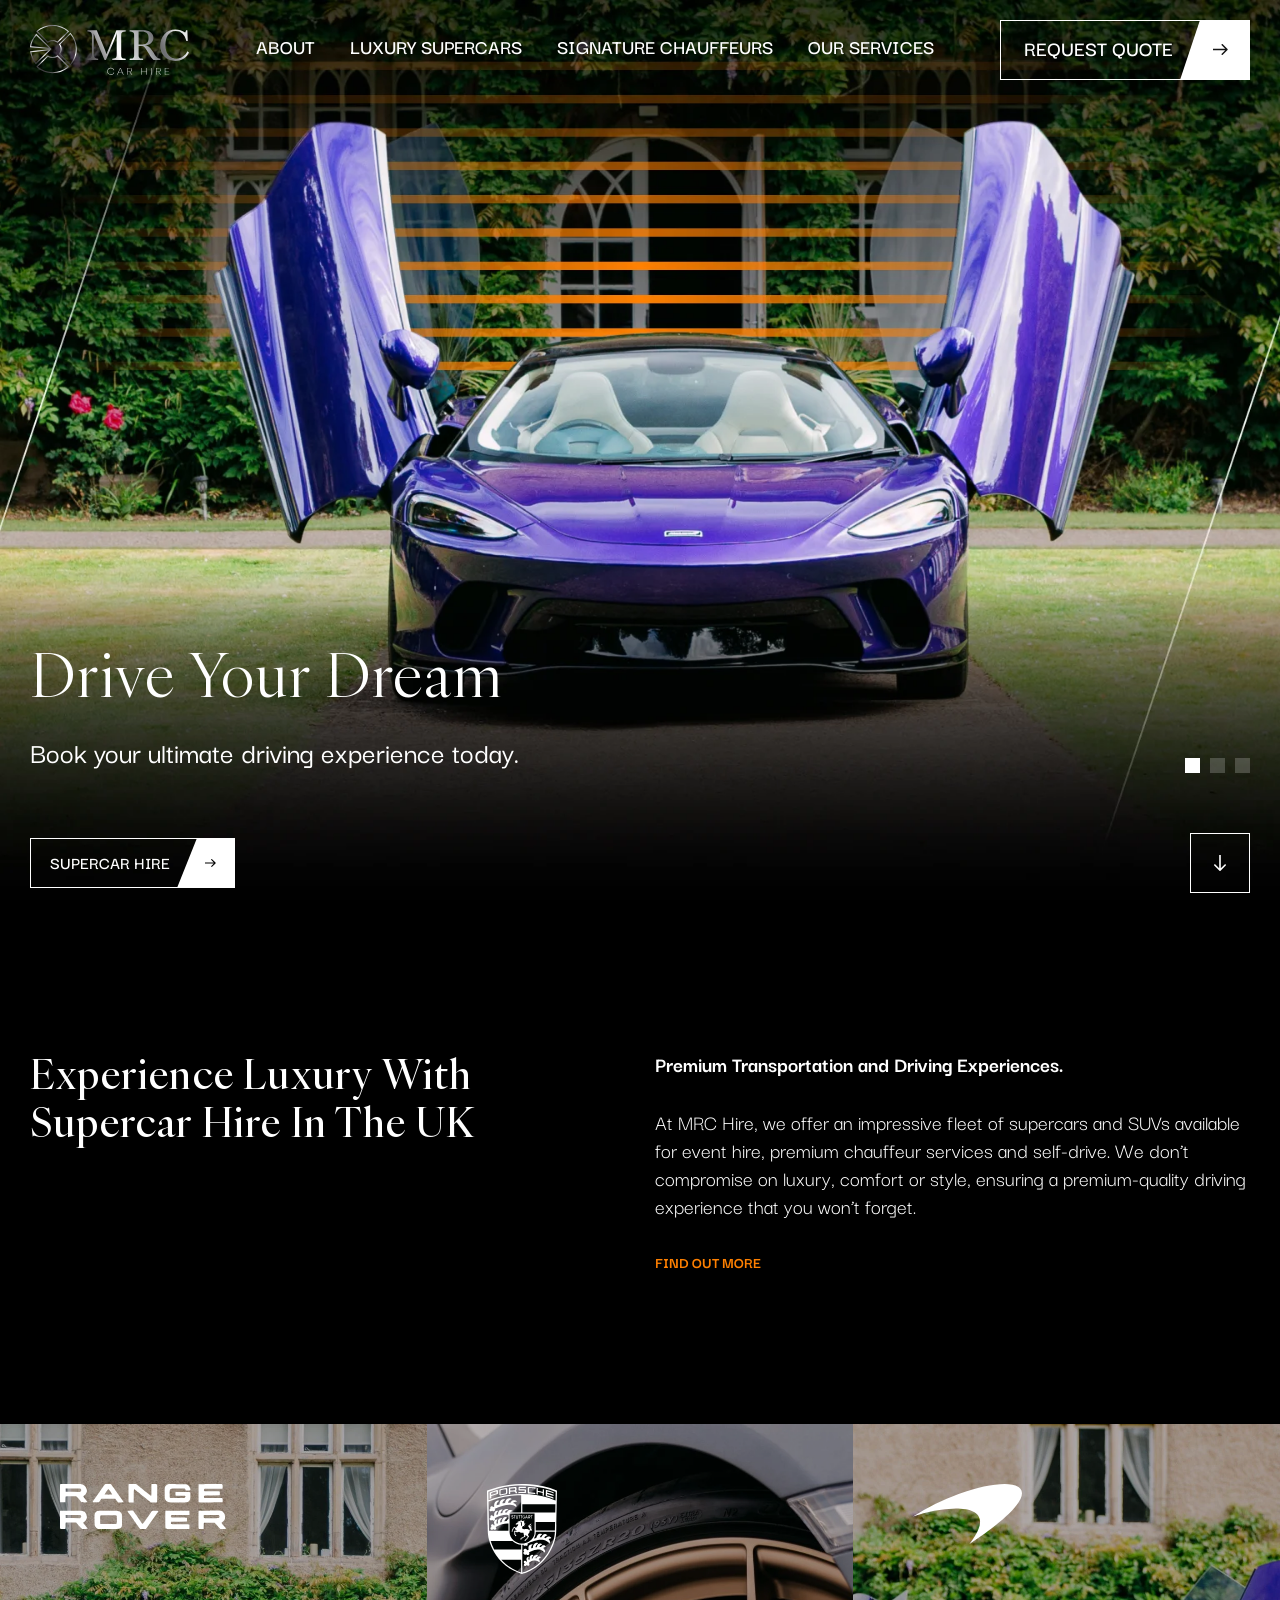
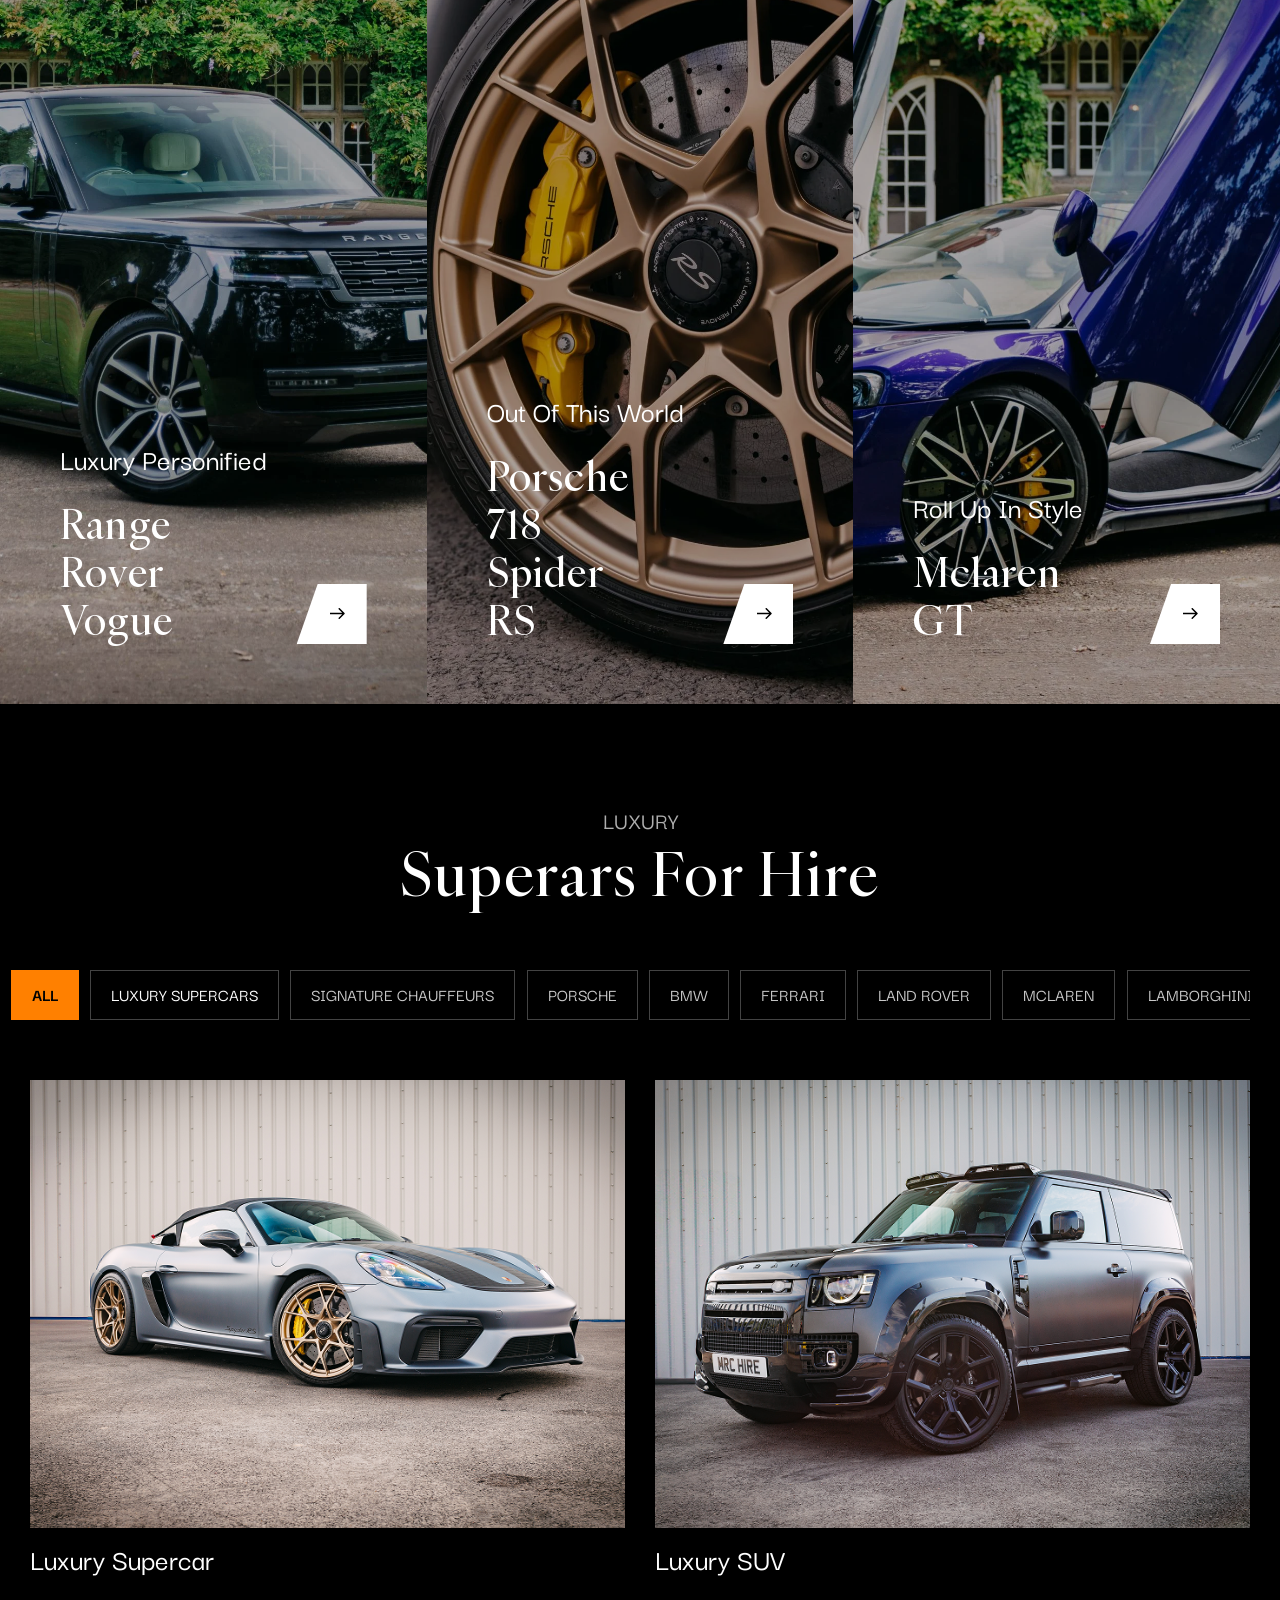
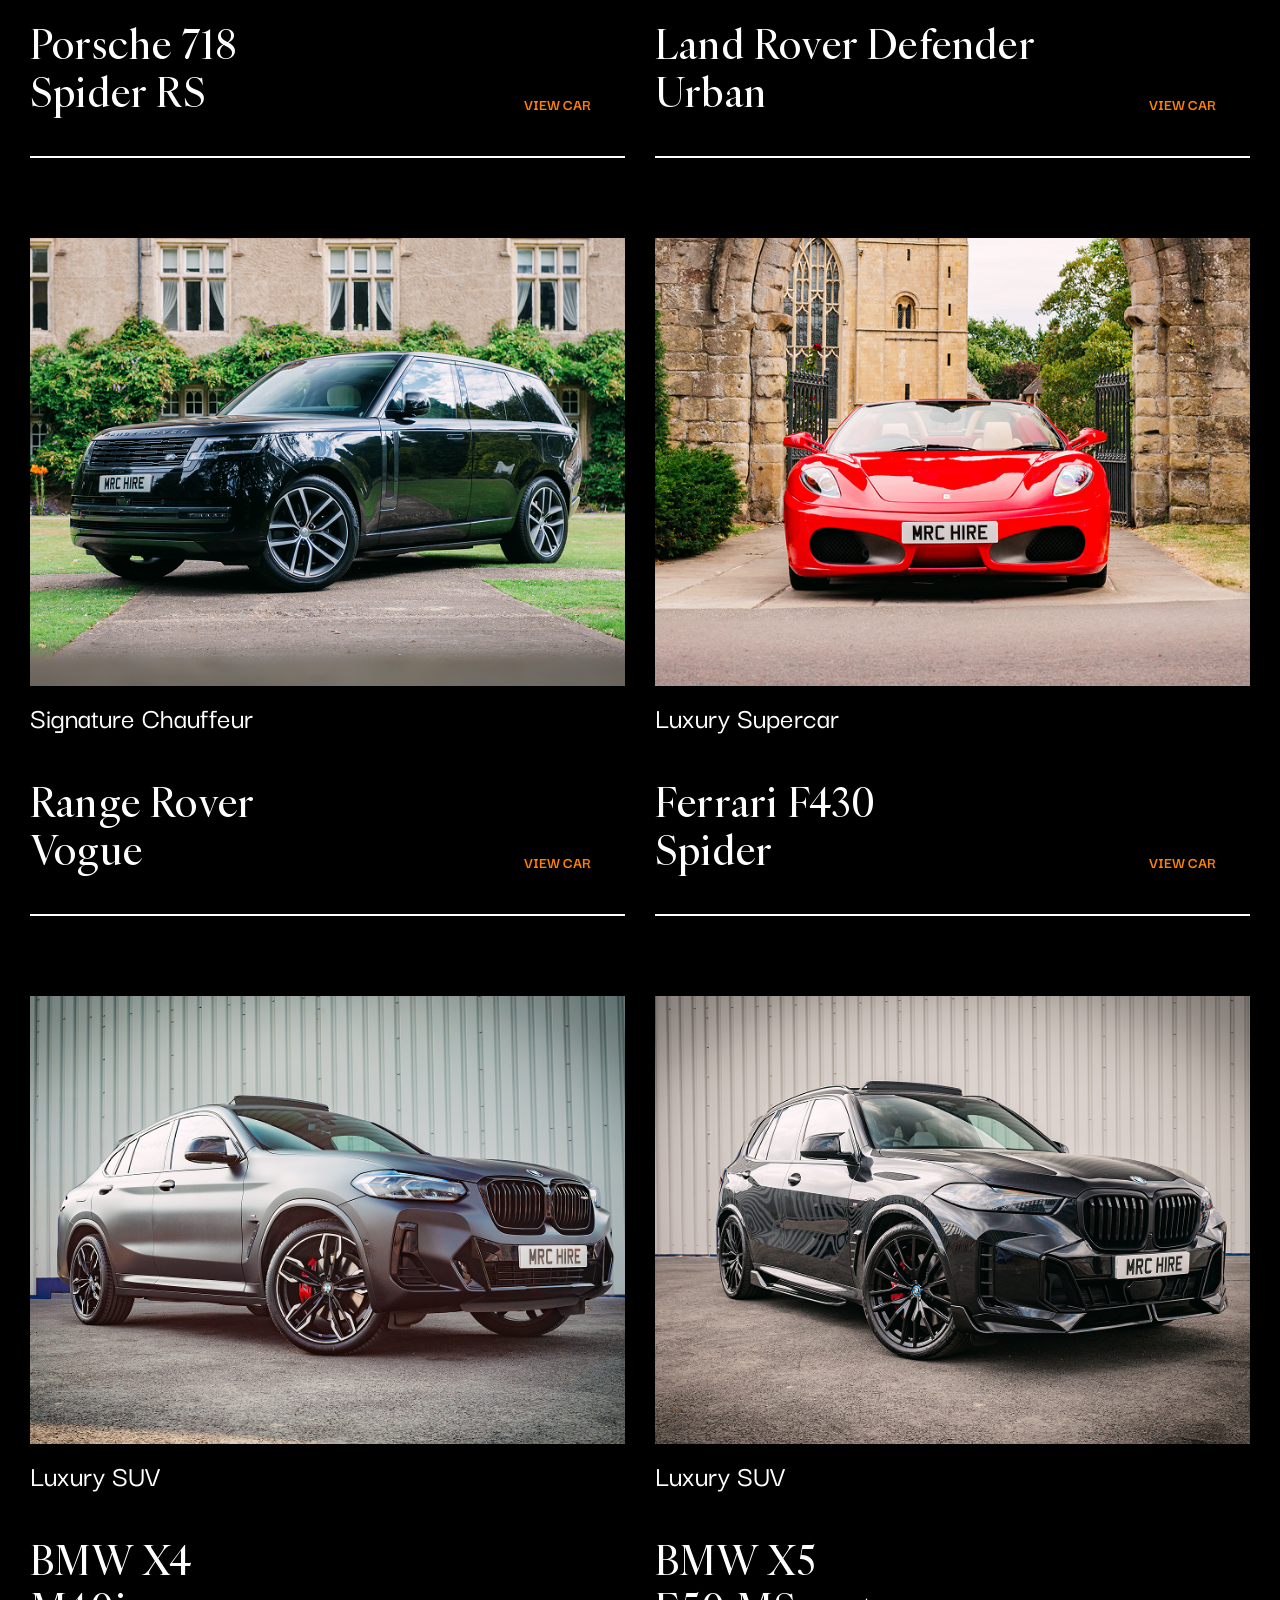
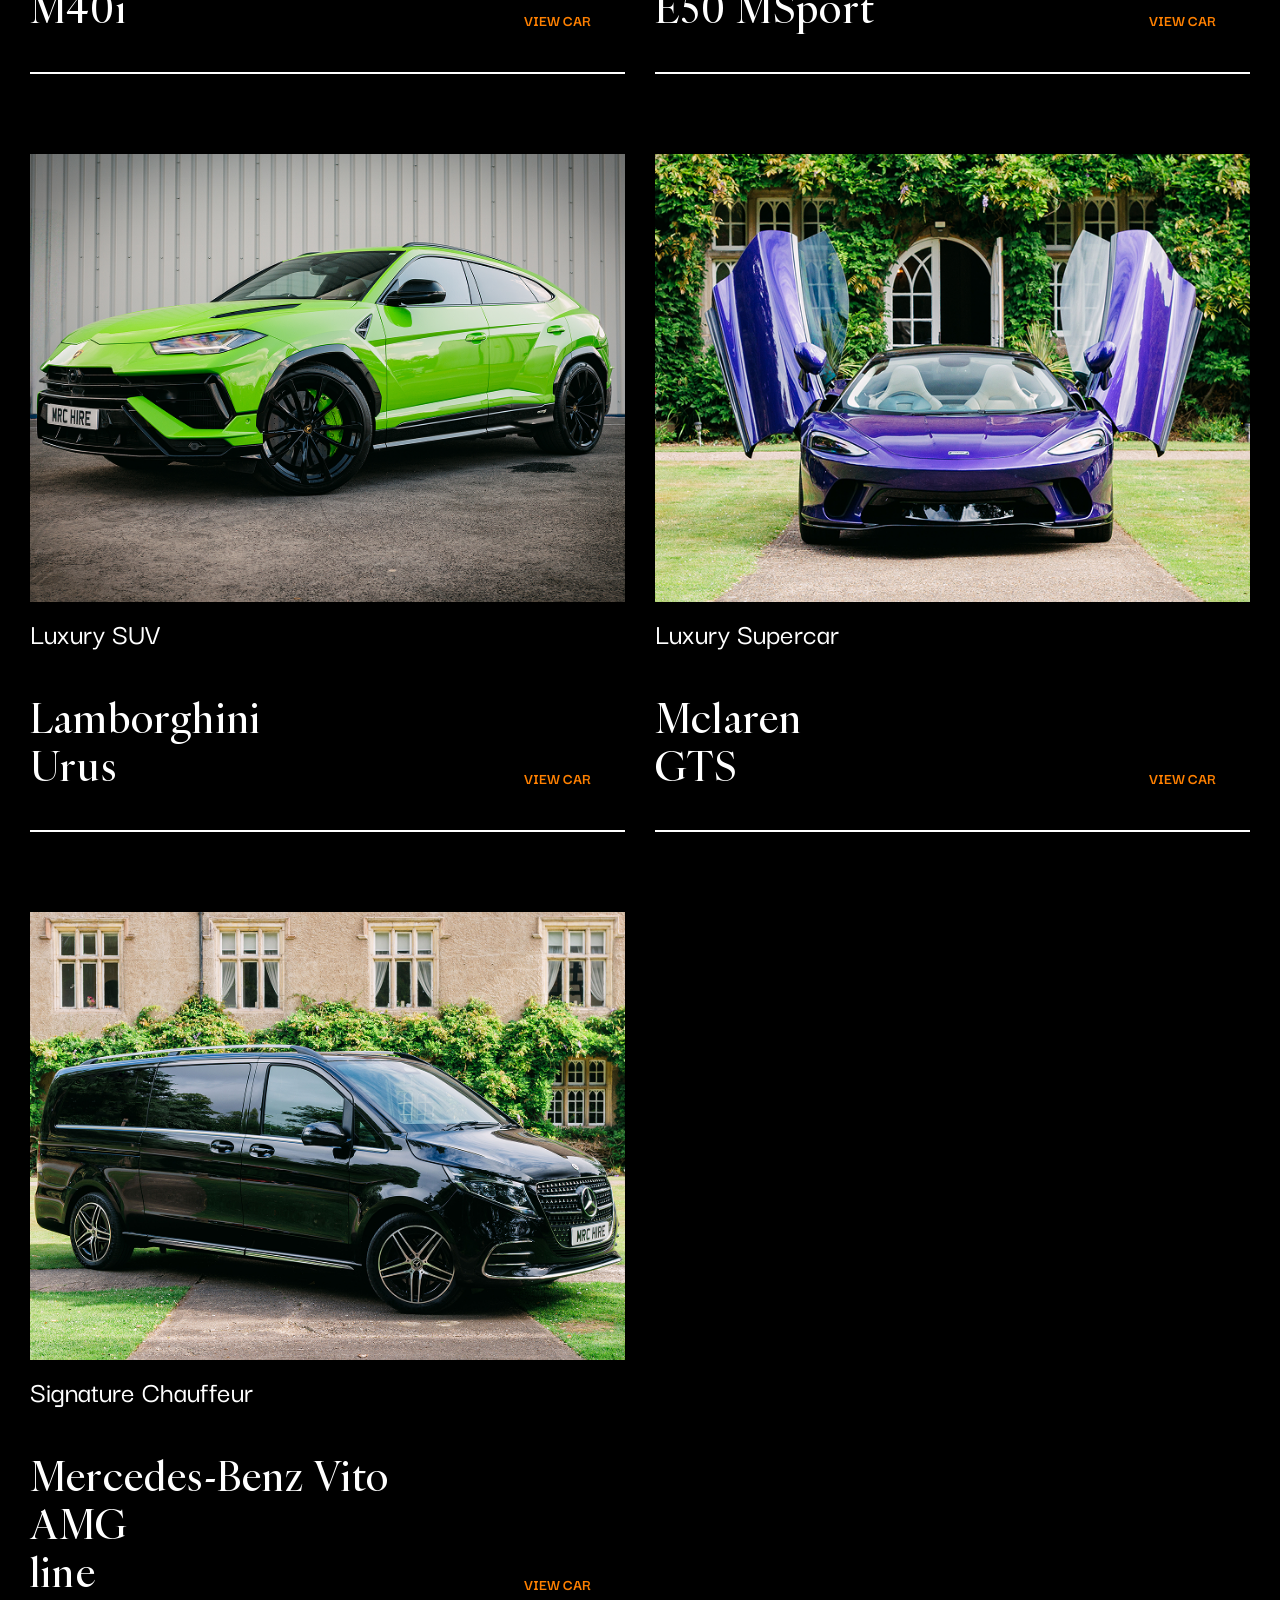
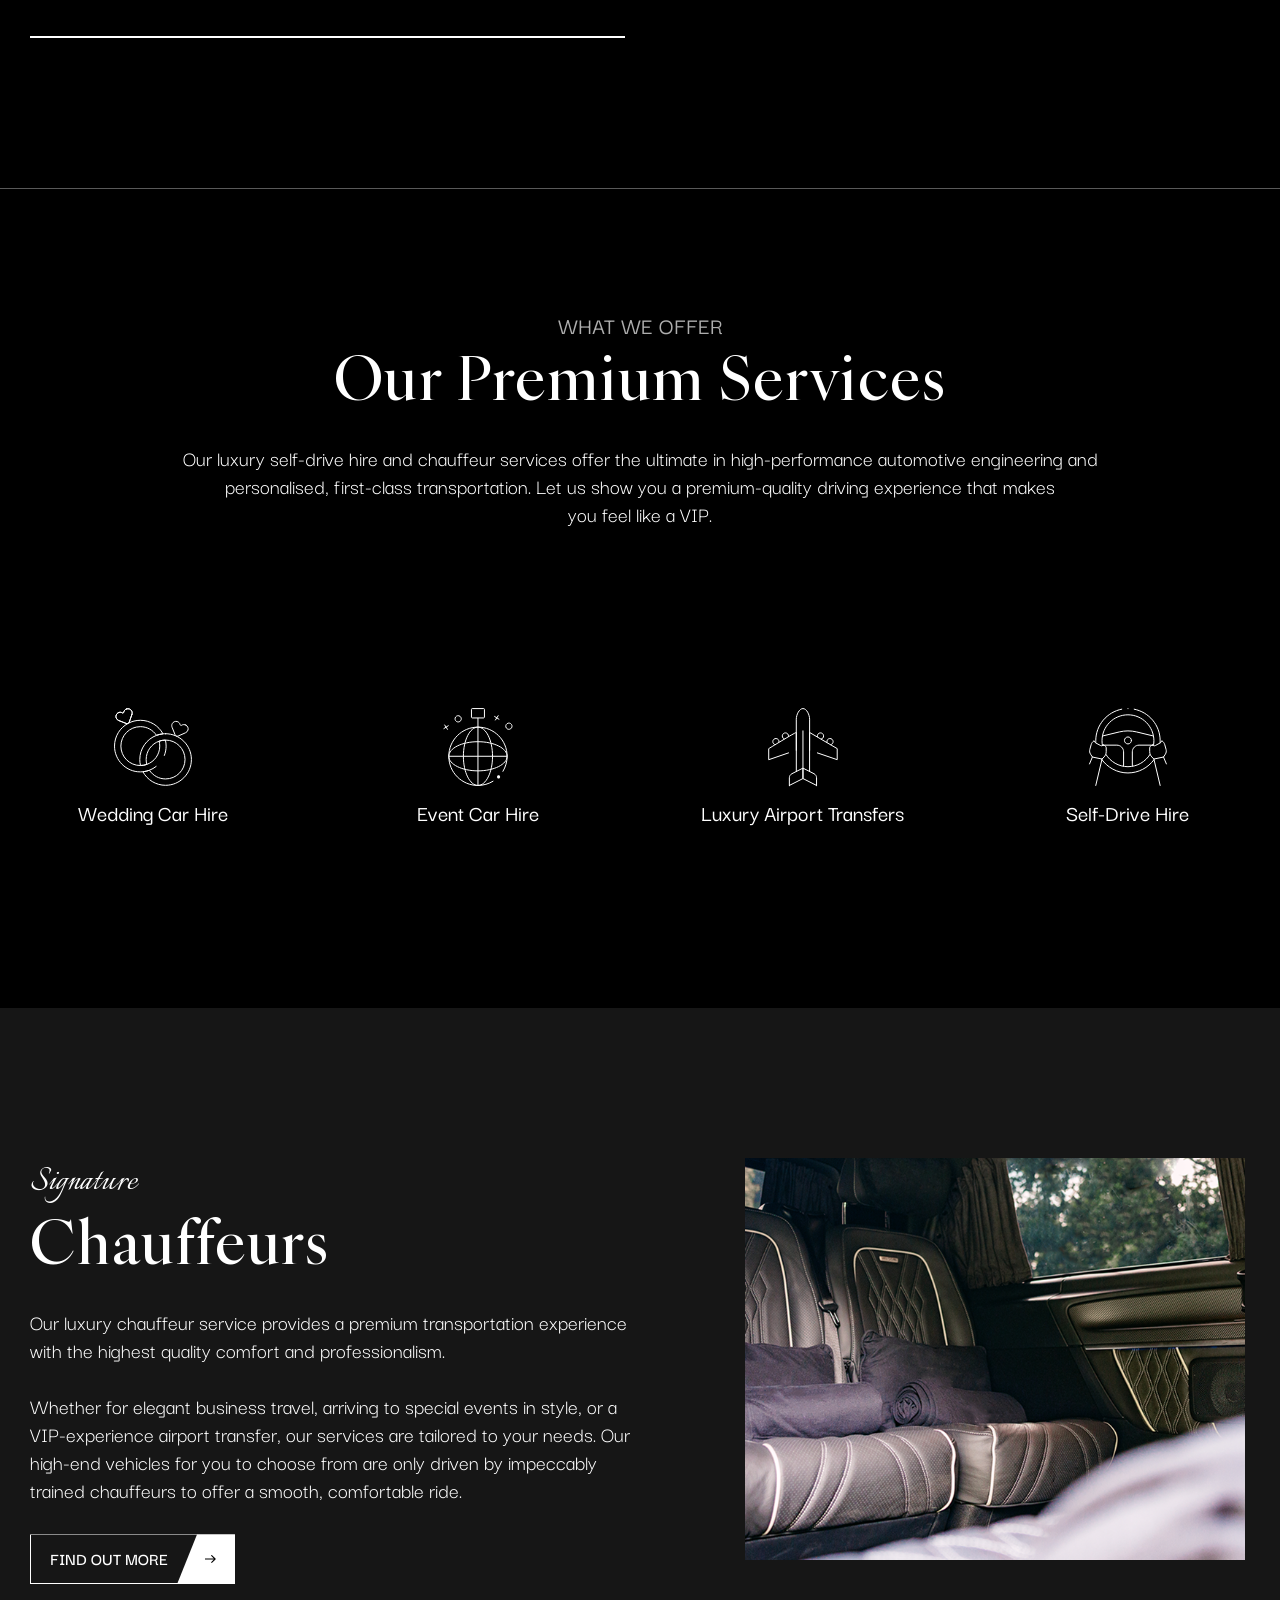
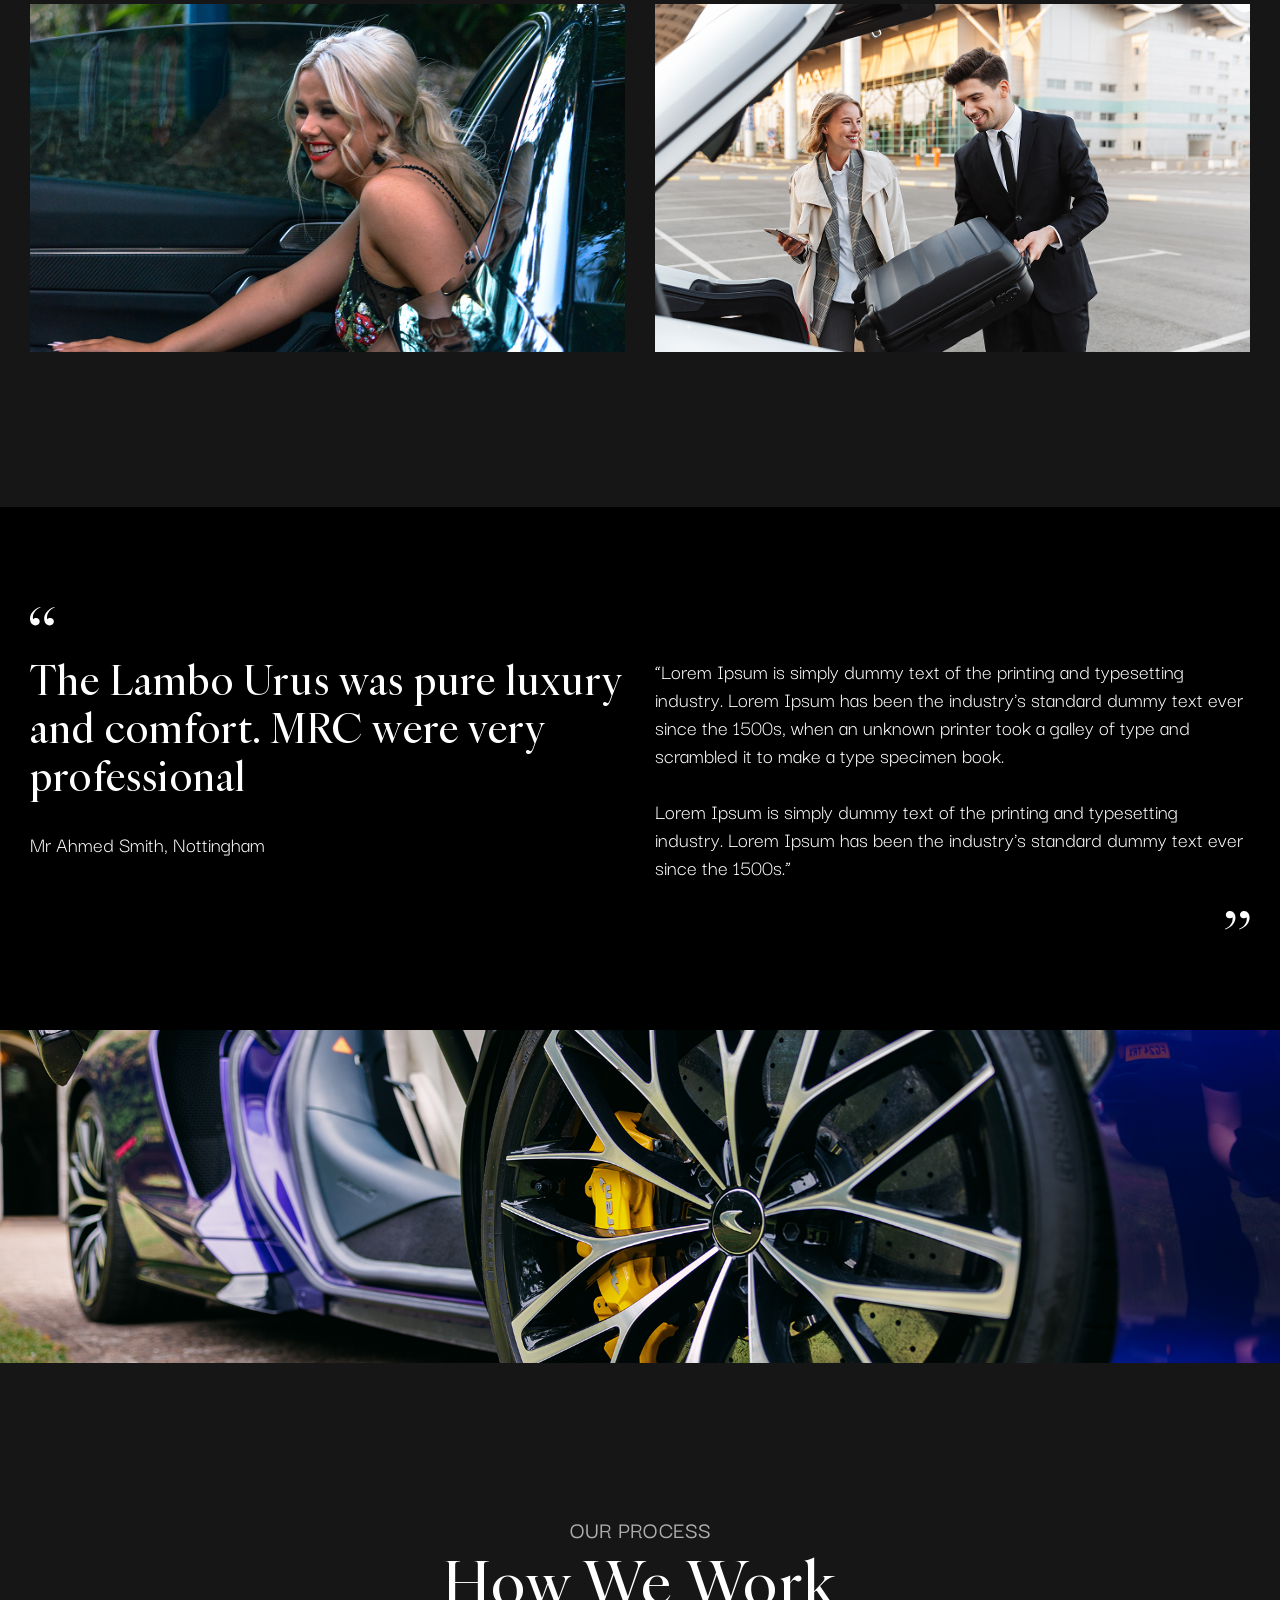
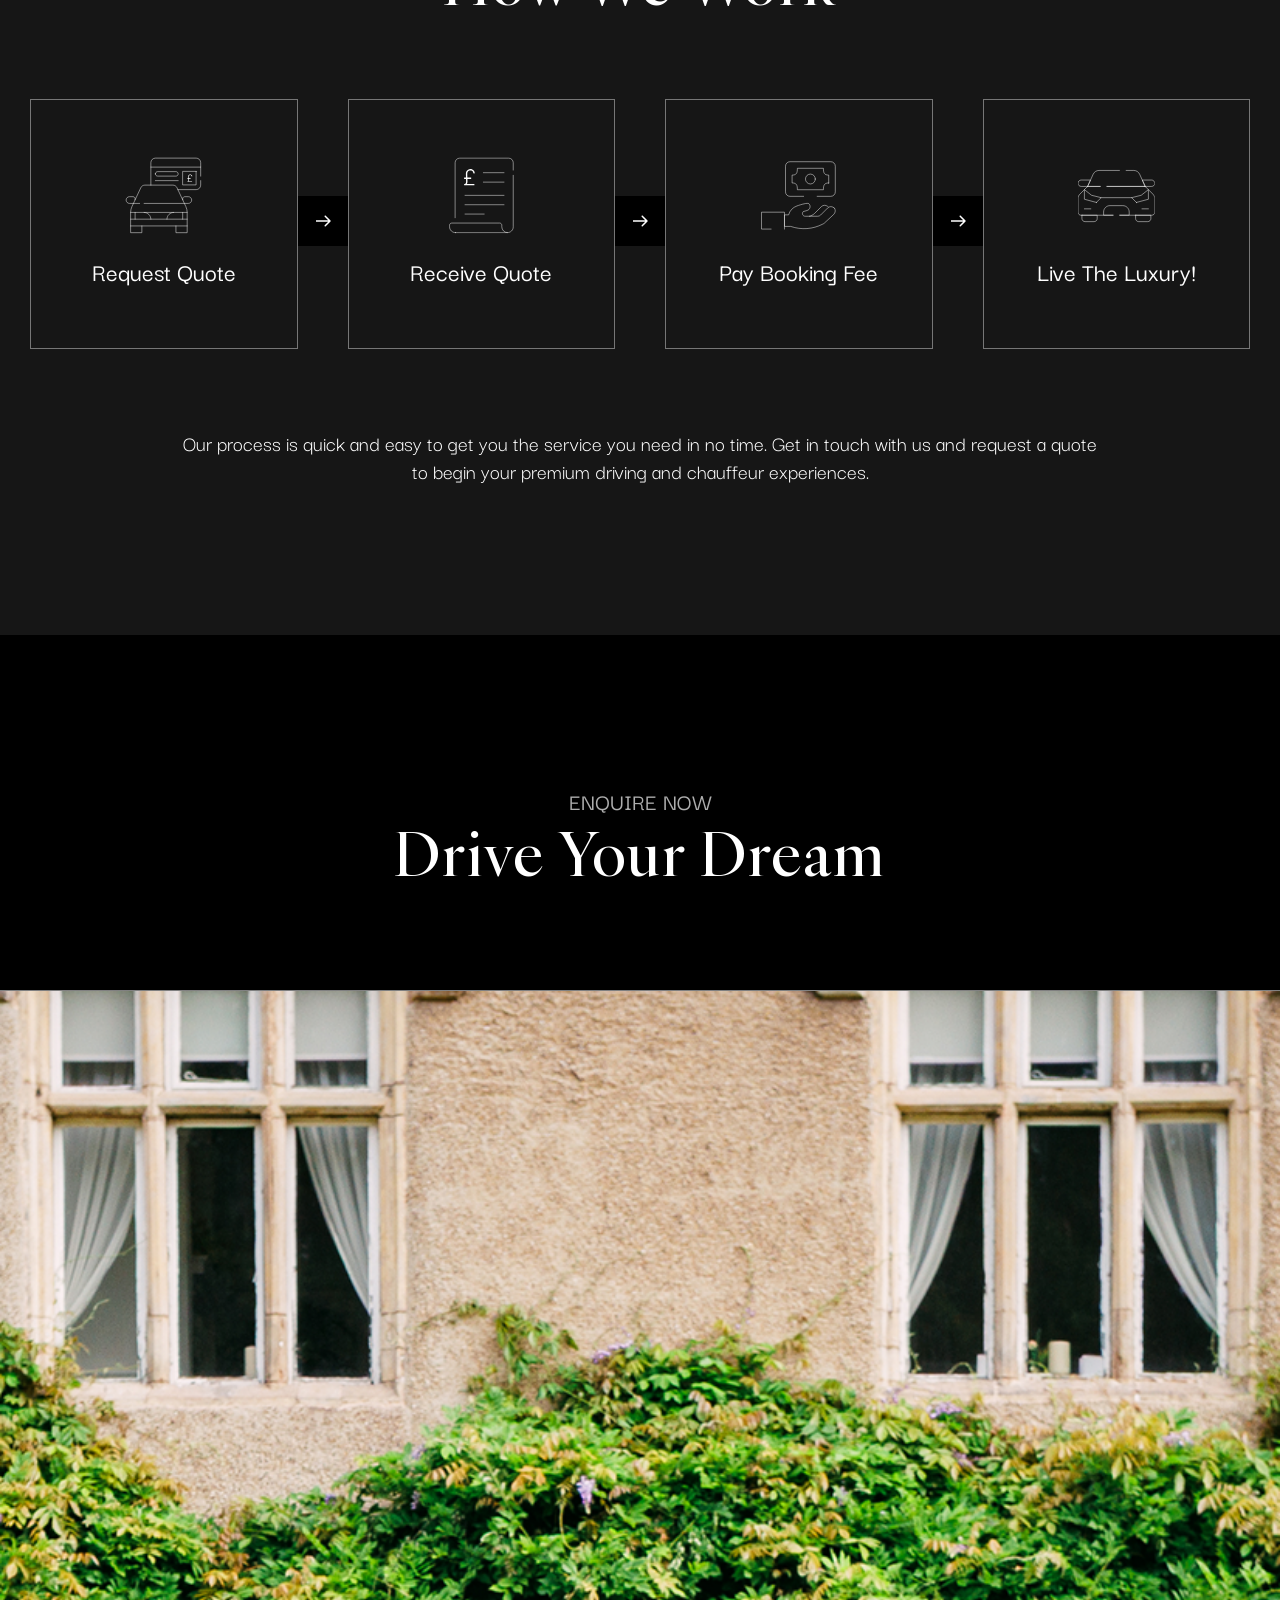
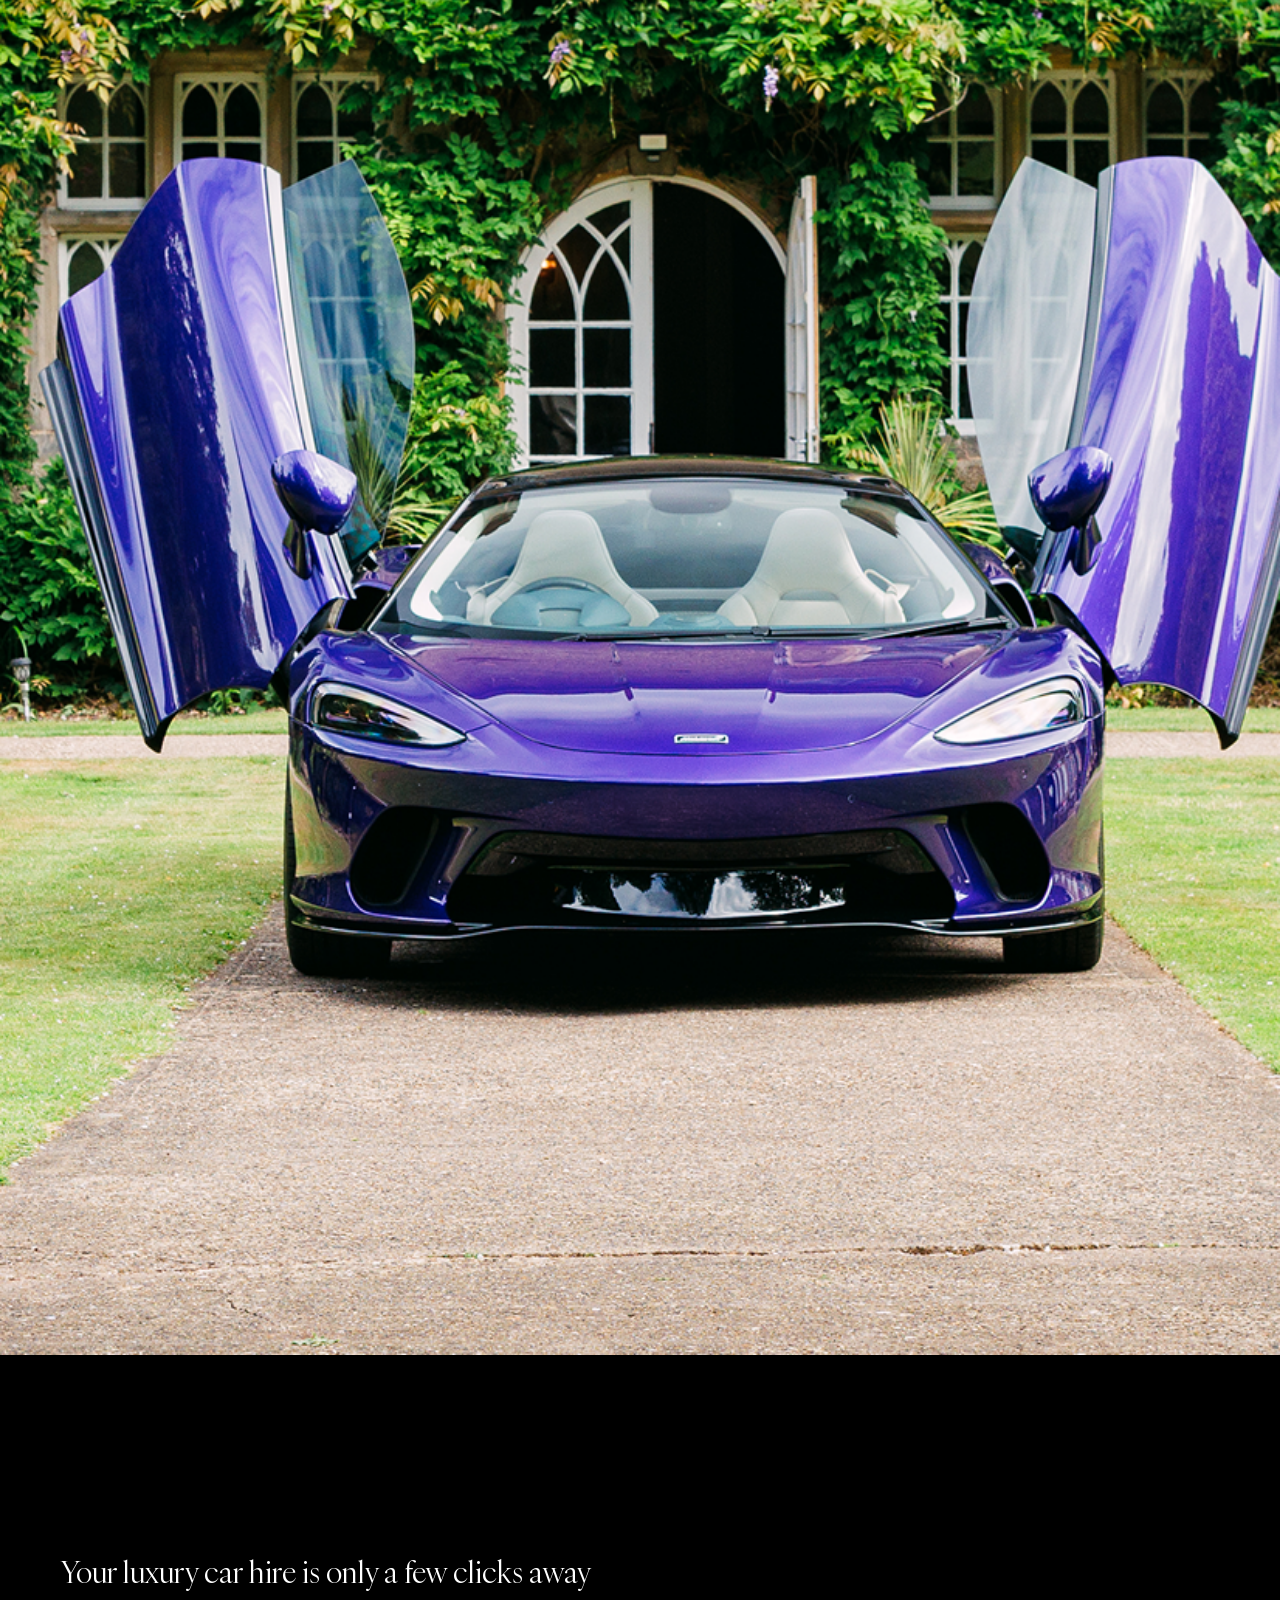
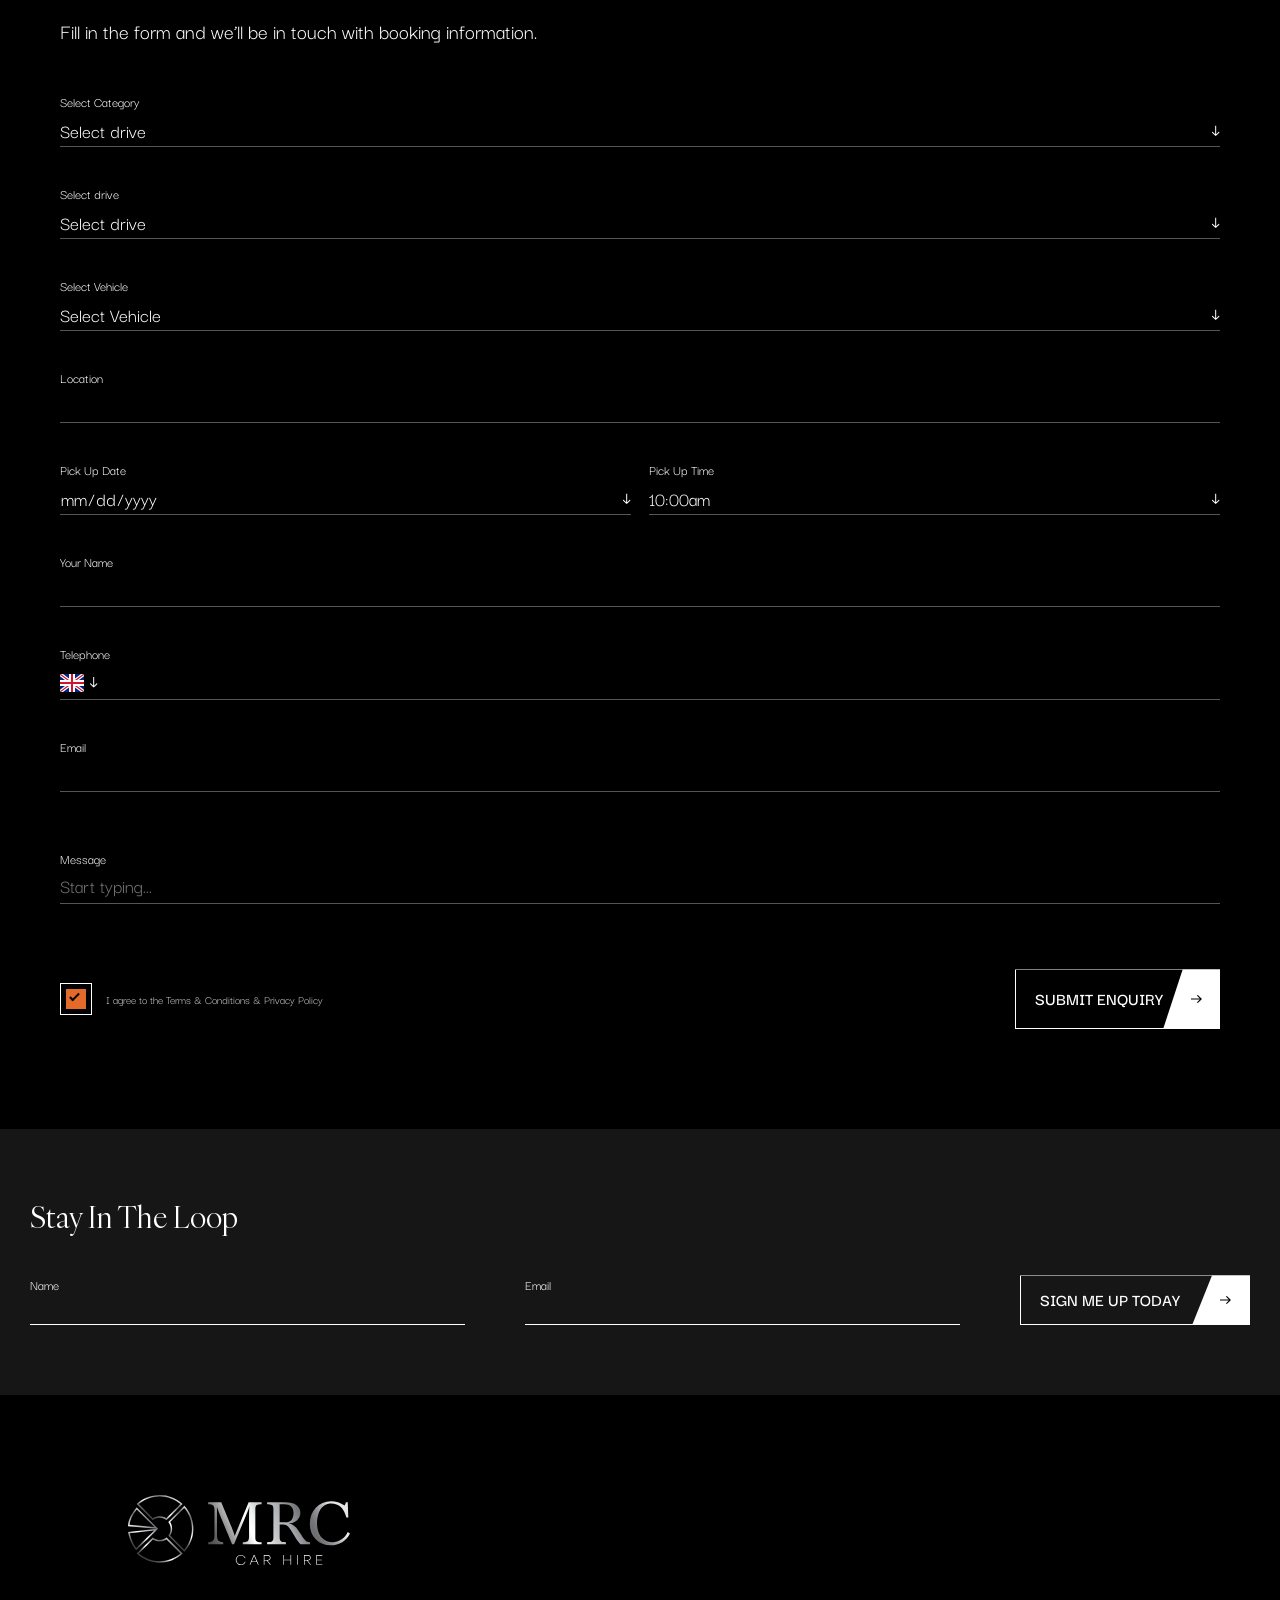
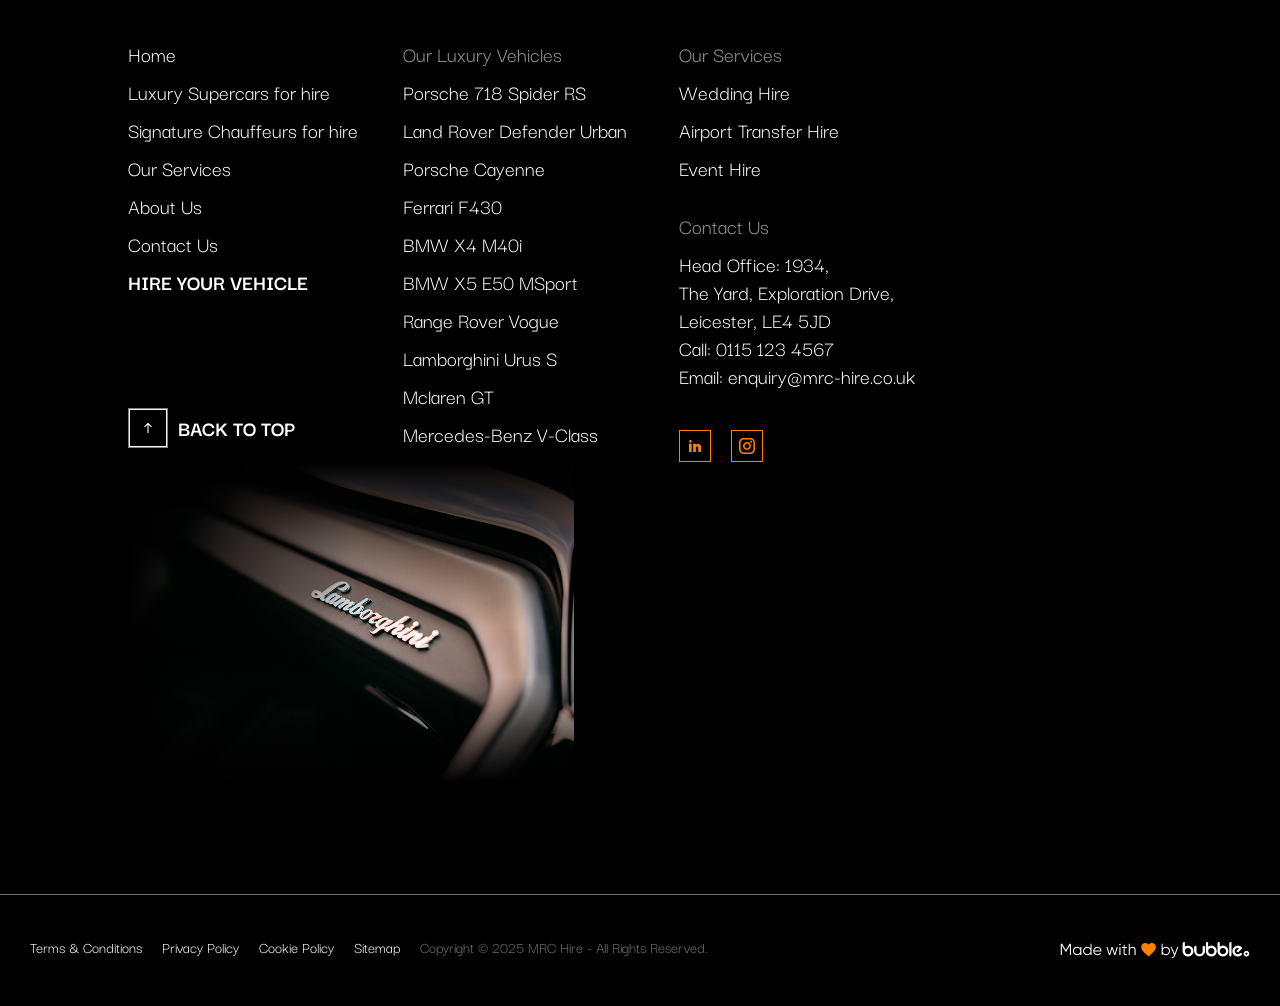
==== commit 5acedf95: "completed the all LANDING" ====
--- a/index.html
+++ b/index.html
@@ -730,6 +730,19 @@
         </div>
     </div>
 </div>
+                                   <div class="megamenu-button">
+                                        <div class="supercar_btn hero_text_el">
+                                            <div class="supercar-text">VIEW OUR CARS</div>
+                                            <div class="supercar_arrow_box">
+                                                <svg xmlns="http://www.w3.org/2000/svg" width="11" height="8"
+                                                    viewBox="0 0 11 8" fill="none">
+                                                    <path
+                                                        d="M6.2978 0.159084C6.50991 -0.0530279 6.85444 -0.0530279 7.06655 0.159084L10.5227 3.61598C10.7348 3.82809 10.7348 4.17191 10.5227 4.38402L7.06655 7.84092C6.85444 8.05303 6.50991 8.05303 6.2978 7.84092C6.08569 7.62881 6.08569 7.28428 6.2978 7.07217L8.82753 4.54315H0V3.45685H8.82753L6.2978 0.927833C6.08569 0.715721 6.08569 0.371195 6.2978 0.159084Z"
+                                                        fill="black" />
+                                                </svg>
+                                            </div>
+                                        </div>
+                                    </div>
 
 
                                        <!-- <div class="service_items service-item1">
@@ -1125,7 +1138,7 @@
         </div>
     </div>
 
-    <section class="top_section">
+    <section class="top_section" id="top">
 
         <!-- Slide 1 -->
         <div class="slide  active" data-index="0" style="background-image: url('./assets/images/Group-18.webp');">
@@ -1163,7 +1176,8 @@
                                     <div class="trail-bar trail-bar3"></div>
                                 </div>
 
-                                <div class="top_arrow_down">
+                              <a href="#premium">
+                                   <div class="top_arrow_down">
                                     <svg xmlns="http://www.w3.org/2000/svg" width="12" height="16" viewBox="0 0 12 16"
                                         fill="none">
                                         <path
@@ -1171,6 +1185,7 @@
                                             fill="white" />
                                     </svg>
                                 </div>
+                              </a>
                             </div>
                         </div>
 
@@ -1309,7 +1324,7 @@
 
     </section>
 
-    <section class="Premium_section">
+    <section class="Premium_section" id="premium">
         <div class="container">
             <div class="premimum_wrapper">
                 <div class="premimum_content">
@@ -4141,12 +4156,14 @@
                                     
                                       <div class="footer_up_btn">
                                         <div class="backtotop_wrap">
-                                            <div class="footer_btnn">
+                                           <a href="#top">
+                                             <div class="footer_btnn">
                                                 <svg xmlns="http://www.w3.org/2000/svg" width="40" height="40" viewBox="0 0 40 40" fill="none">
                                                     <rect x="0.5" y="0.5" width="39" height="39" stroke="white"/>
                                                     <path d="M16.1591 19.0459C15.947 18.8338 15.947 18.4893 16.1591 18.2772L19.616 14.821C19.8281 14.6089 20.1719 14.6089 20.384 14.821L23.8409 18.2772C24.053 18.4893 24.053 18.8338 23.8409 19.0459C23.6288 19.2581 23.2843 19.2581 23.0722 19.0459L20.5431 16.5162L20.5431 25.3438L19.4569 25.3438L19.4569 16.5162L16.9278 19.0459C16.7157 19.2581 16.3712 19.2581 16.1591 19.0459Z" fill="white"/>
                                                 </svg>
                                             </div>
+                                           </a>
                                             <div class="backtotop_bars">
                                                 <div class="backtotop_bar bar1"></div>
                                                 <div class="backtotop_bar bar2"></div>
--- a/assets/css/style.css
+++ b/assets/css/style.css
@@ -121,7 +121,7 @@
 line-height: normal;
 white-space: nowrap;
 }
-
+/* 
 .quote-btn{
     max-width: 250px;
     width: 100%;
@@ -153,7 +153,7 @@
     background: #fff;
     padding-left: 33px;
     display: flex;
-    /* justify-content: center; */
+   
     align-items: center;
 
     clip-path: polygon(
@@ -187,6 +187,149 @@
 .quote-btn:hover .arrow-box svg {
    transform: translateX(-5px);
 
+} */
+
+.quote-btn {
+    position: relative;
+    max-width: 250px;
+    width: 100%;
+    height: 60px;
+    display: flex;
+    align-items: center;
+    justify-content: space-between;
+    margin-left: auto;
+
+    /* Don't use border or clip-path on the actual button */
+    border: none;
+    overflow: hidden;
+}
+
+
+/* =========================
+   OUTER ANGLED BORDER
+   ========================= */
+
+.quote-btn::before {
+    content: "";
+    position: absolute;
+    inset: 0;
+
+    border: 1px solid white;
+
+    clip-path: polygon(
+        0 0,
+        100% 0,
+        92% 100%,
+        0 100%
+    );
+
+    pointer-events: none;
+    z-index: 5;
+
+    transition: border-color 0.3s ease;
+}
+
+
+/* =========================
+   TEXT
+   ========================= */
+
+.quote-text {
+    position: relative;
+    z-index: 2;
+
+    color: #fff;
+    text-align: center;
+    font-family: "Darker Grotesque";
+    font-size: 22px;
+    font-style: normal;
+    font-weight: 600;
+    line-height: normal;
+
+    padding: 13px 0 17px 24px;
+    height: 100%;
+
+    transition: font-weight 0.2s ease;
+}
+
+
+/* =========================
+   ARROW BOX
+   ========================= */
+
+.arrow-box {
+    position: relative;
+    z-index: 10;
+
+    width: 100%;
+    max-width: 70px;
+    height: 100%;
+
+    background: #fff;
+
+    padding-left: 33px;
+
+    display: flex;
+    align-items: center;
+
+    clip-path: polygon(
+        28.57% 0,
+        100% 0,
+        100% 100%,
+        0 100%
+    );
+
+    /* transition:
+        background 0.3s ease,
+        clip-path 0.3s ease; */
+}
+
+
+.arrow-box svg {
+    transition: transform 0.3s ease;
+}
+
+
+/* =========================
+   HOVER
+   ========================= */
+
+.quote-btn:hover::before {
+    border-color: #FF8000;
+  
+}
+
+.quote-btn:hover .quote-text {
+    font-weight: 800;
+   
+}
+
+.quote-btn:hover .arrow-box {
+    background: #FF8000;
+
+    clip-path: polygon(
+        28.57% 0,
+        100% 0,
+        71.43% 100%,
+        0 100%
+    );
+}
+
+
+.quote-btn:hover .arrow-box svg {
+    transform: translateX(-5px);
+}
+.quote-btn:hover {
+    background: #000;
+}
+.quote-btn:hover {
+    background: linear-gradient(
+        to right,
+        #000 0%,
+        #000 80%,
+        transparent 80%,
+        transparent 100%
+    );
 }
 /* .quote-btn:hover {
     clip-path: polygon(0 0, 100% 0, 71.43% 100%, 0 100%);
@@ -303,72 +446,141 @@
     MAX-HEIGHT: 60PX;
     ALIGN-ITEMS: center;
 }
-
-.supercar_btn{
-   max-width: 205px;
+.supercar_btn {
+    position: relative;
+
+    max-width: 205px;
     width: 100%;
     height: 50px;
+
     display: flex;
     align-items: center;
     justify-content: space-between;
-     border: solid 1px white;
+
+    border: none;
     overflow: hidden;
-  
-
-}
-.supercar_btn:hover{
-  border: 1px solid #FF8000;
-    border-right: none;
-
-    clip-path: polygon(0 0, 100% 0, 92% 100%, 0 100%);
-}
-.supercar_btn:hover .supercar-text{
-    font-size: 18px;
-font-style: normal;
-font-weight: 800;
-line-height: normal;
-
-}
-.supercar_btn:hover .supercar_arrow_box{
-       background: #FF8000;
-         clip-path: polygon(
-         34.48% 0, 
+
+    background: transparent;
+}
+
+
+/* =========================
+   ANGLED BORDER
+   ========================= */
+
+.supercar_btn::before {
+    content: "";
+    position: absolute;
+    inset: 0;
+
+    border: 1px solid white;
+
+    clip-path: polygon(
+        0 0,
         100% 0,
-        79.43% 100%,
+        92% 100%,
         0 100%
     );
-}
-.supercar-text{
+
+    pointer-events: none;
+    z-index: 5;
+
+    transition: border-color 0.3s ease;
+}
+
+
+/* =========================
+   TEXT
+   ========================= */
+
+.supercar-text {
+    position: relative;
+    z-index: 6;
+
     color: #FFF;
 
-font-family: "Darker Grotesque";
-font-size: 18px;
-font-style: normal;
-font-weight: 600;
- white-space: nowrap;
-text-transform: uppercase;
-    padding: 8px 0px 11px 20PX;
-}
-.supercar_arrow_box{
-       width: 100%;
-    max-width: 58px;   
+    font-family: "Darker Grotesque";
+    font-size: 18px;
+    font-style: normal;
+    font-weight: 600;
+    line-height: normal;
+
+    white-space: nowrap;
+    text-transform: uppercase;
+
+    padding: 8px 0 11px 20px;
+
+    transition: font-weight 0.2s ease;
+}
+
+
+/* =========================
+   ARROW BOX
+   ========================= */
+
+.supercar_arrow_box {
+    position: relative;
+    z-index: 10;
+
+    width: 100%;
+    max-width: 58px;
     height: 100%;
+
     background: #fff;
-   
-    display: flex;
-    /* justify-content: center; */
-    align-items: center;
+
+    display: flex;
+    align-items: center;
+
     padding-left: 28px;
-    /* clip-path: polygon(
-         28.57% 0,
+
+    clip-path: polygon(
+        34.48% 0,
         100% 0,
         100% 100%,
         0 100%
-    ); */
-
-     clip-path: polygon(34.48% 0, 100% 0, 100% 100%, 0 100%);
-}
-
+    );
+
+   /* transition:
+        background 0.3s ease,
+        clip-path 0.3s ease; */
+}
+
+
+/* =========================
+   HOVER
+   ========================= */
+
+.supercar_btn:hover {
+    background: linear-gradient(
+        to right,
+        #000 0%,
+        #000 85%,
+        transparent 80%,
+        transparent 100%
+    );
+}
+
+.supercar_btn:hover::before {
+    border-color: #FF8000;
+}
+
+.supercar_btn:hover .supercar-text {
+    font-weight: 800;
+}
+
+.supercar_btn:hover .supercar_arrow_box {
+    background: #FF8000;
+
+    clip-path: polygon(
+        34.48% 0,
+        100% 0,
+        70.43% 100%,
+        0 100%
+    );
+}
+.supercar_btn:hover .supercar_arrow_box svg{
+    transform: translateX(-5px);
+}
 .slide2_button{
     padding-right: 60px;
 }
@@ -478,7 +690,7 @@
     position: fixed;
     /* width: 100vw; */
     width: 100%;
-    height: 50vh;
+    height: 65vh;
     top: 100px;
     left: 0;
     background-color: #000;
@@ -1189,14 +1401,21 @@
    justify-content: space-between;
 background: rgba(0, 0, 0, 0.30);
 }
-.expander_overlay-svg{
+/* .expander_overlay-svg{
    position: relative;
-  /* height: 50px;  */
   display: flex;
   flex-direction: column;
-  /* align-items: center; */
+
   width: 165px;
   gap: 5px;
+} */
+ .expander_overlay-svg{
+   position: relative;
+  display: flex;
+  flex-direction: column;
+
+
+  gap: 0px;
 }
 /* .expander_overlay-svg svg{
   
@@ -1347,6 +1566,9 @@
     transform: skew(-15deg);
     align-items: center;
 }
+.icon-squre-img svg{
+    transform: skew(15deg);
+}
 .icon-squre-content{
    align-items:flex-start;
    width: 100%;
@@ -1386,15 +1608,16 @@
     margin-left: -10px;
 }
 
-.expander_overlay-svg1{
-    
-}
+
 .car_expander:has(.car_expander-img:hover) .car_expander-img:not(:hover) .car_expander_bottom{
   opacity: 0;
+  display: none;
 }
 .car_expander:has(.car_expander-img:hover) .car_expander-img:not(:hover) .car-line{
  display: flex;
-}
+ margin-bottom: 20px;
+}
+
 .car_expander:has(.car_expander-img:hover) .car_expander-img:not(:hover) .non-hover-text{
  display: flex;
 }
@@ -1411,12 +1634,17 @@
 width: 111px;
 height: 30px;
 aspect-ratio: 37/10;
+}
+.expander_overlay-svg .logo-default,
+.expander_overlay-svg .logo-hover{
+   margin-bottom: 20px; /* replaces the old gap for the normal state */
 }
 .car-line{
 width: 1px;
 height: 484px;
 background-color: #FFF;
 display: none;
+
 }
 .non-hover-text{
  display: none;
@@ -1425,10 +1653,12 @@
   align-items: center;
   justify-content: center;
   transform: rotate(-90deg);
+  padding-bottom: 10px;
+   margin-top: 12px;
 }
 .non-hover-text h6{
 font-family: "Darker Grotesque";
-font-size: 20px;
+font-size: 30px;
 font-style: normal;
 font-weight: 500;
 
@@ -1506,7 +1736,7 @@
 font-weight: 500;
 line-height: 140%;
 white-space: nowrap;
-color: #C9C9C9;
+
 }
 
 
@@ -1741,6 +1971,7 @@
 .cta-fade-stripe-3{
     background: rgba(255,255,255,0.85);
     transition-delay: 0.12s;
+     margin-right: -6px; 
 }
 
 .supercar_card:hover .cta-fade-stripe{
@@ -1751,7 +1982,8 @@
     width: 70px;
     height: 100%;
     background: #FFF;
-    clip-path: polygon(20% 0, 100% 0, 100% 100%, 0 100%);
+    /* clip-path: polygon(20% 0, 100% 0, 100% 100%, 0 100%); */
+     clip-path: polygon(26% 0, 100% 0, 100% 100%, 0 100%);
     display: flex;
     align-items: center;
     justify-content: center;
@@ -2786,12 +3018,7 @@
     height: 40px;
     border: 1px solid gray;
 }
-.footer_up_btn:hover .footer_btnn {
-    background-color: white;
-}
-.footer_up_btn:hover .footer_btnn svg path{
-    stroke: #000;
-}
+
 
 .time-display-wrapper{
     position: relative;
@@ -4012,8 +4239,6 @@
 }
 
 
-
-
 .backtotop_wrap{
     position: relative;
     width: 40px;
@@ -4059,15 +4284,18 @@
     align-items: center;
     justify-content: center;
 }
+
+.footer_btnn svg path{
+    transition: fill 0.3s ease, stroke 0.3s ease;
+}
+
+/* single source of truth for hover state — scoped to the icon wrapper only */
 .backtotop_wrap:hover .footer_btnn{
     transform: translateY(-30px);
     background-color: #FFF;
 }
-.footer_btnn svg path{
-    transition: fill 0.3s ease;
-}
 .backtotop_wrap:hover .footer_btnn svg path,
 .backtotop_wrap:hover .footer_btnn svg rect{
+    fill: #000;
     stroke: #fff;
-    fill: #000;
 }
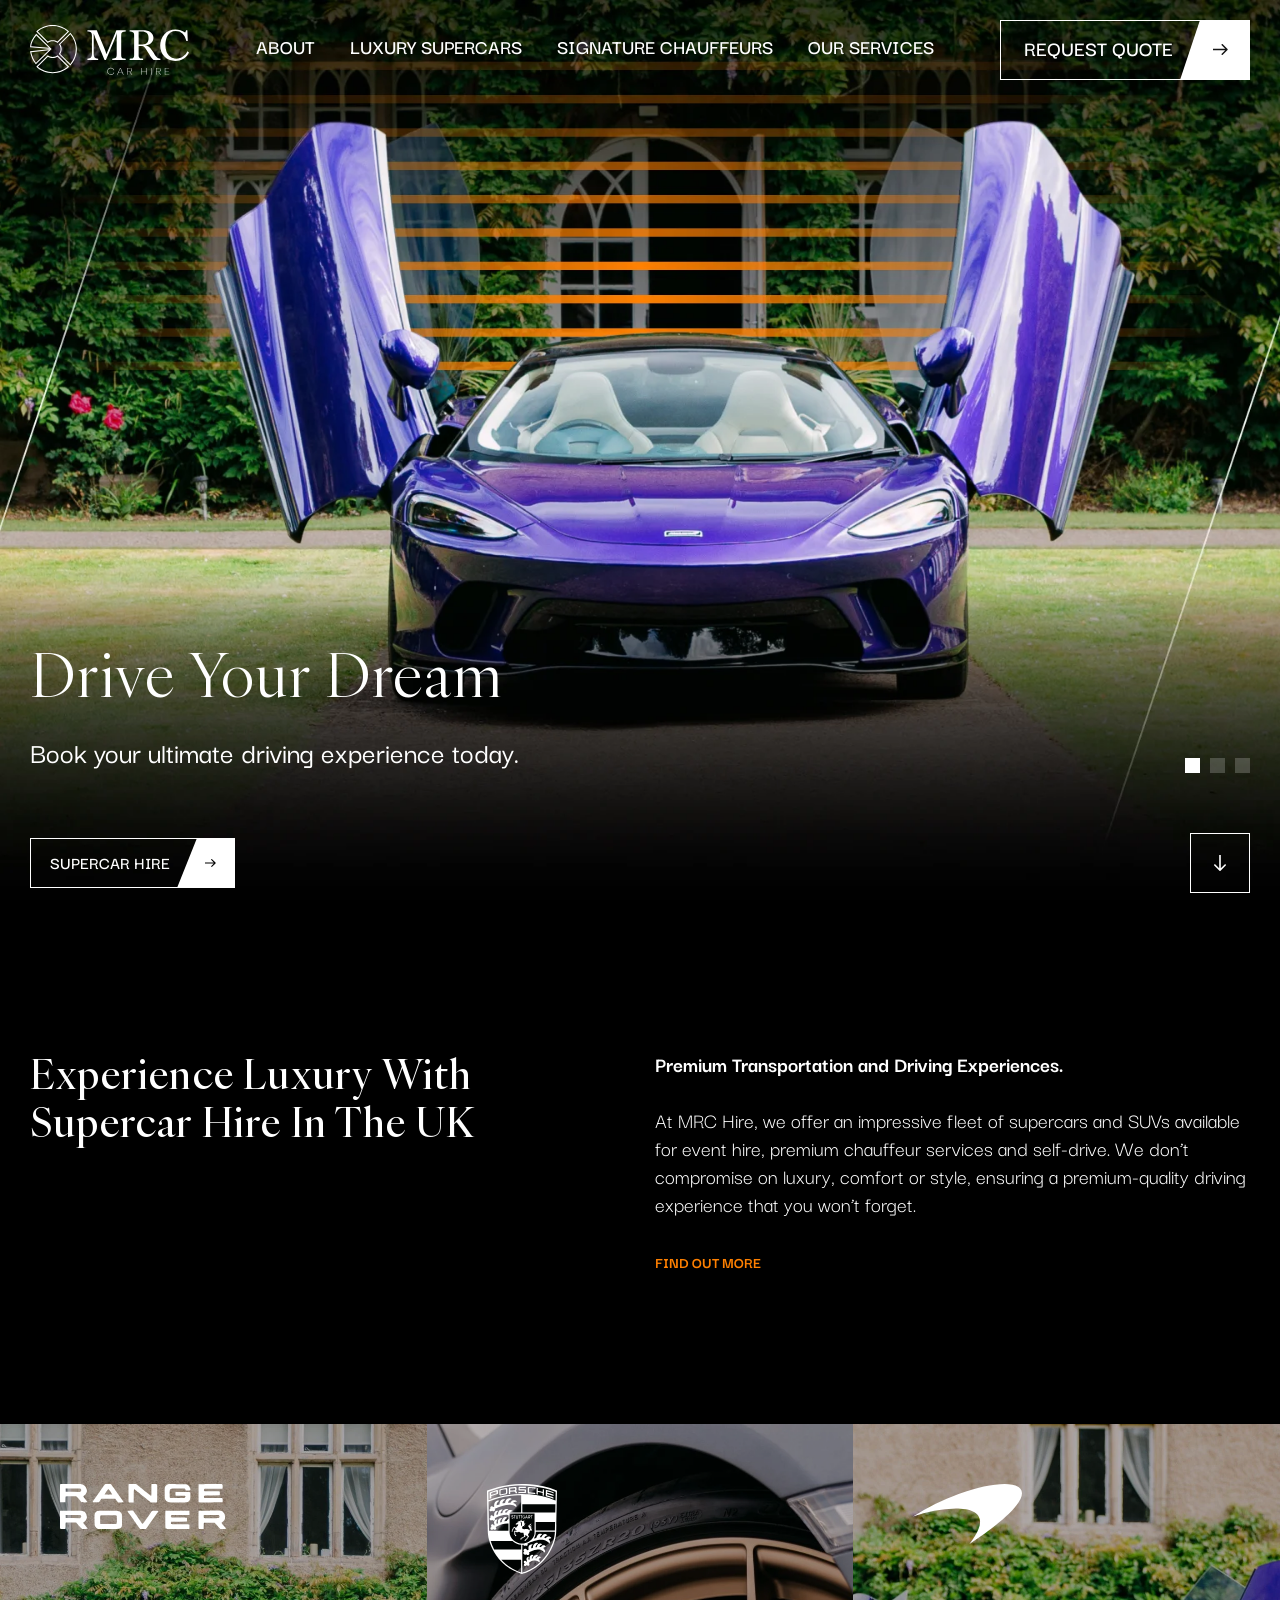
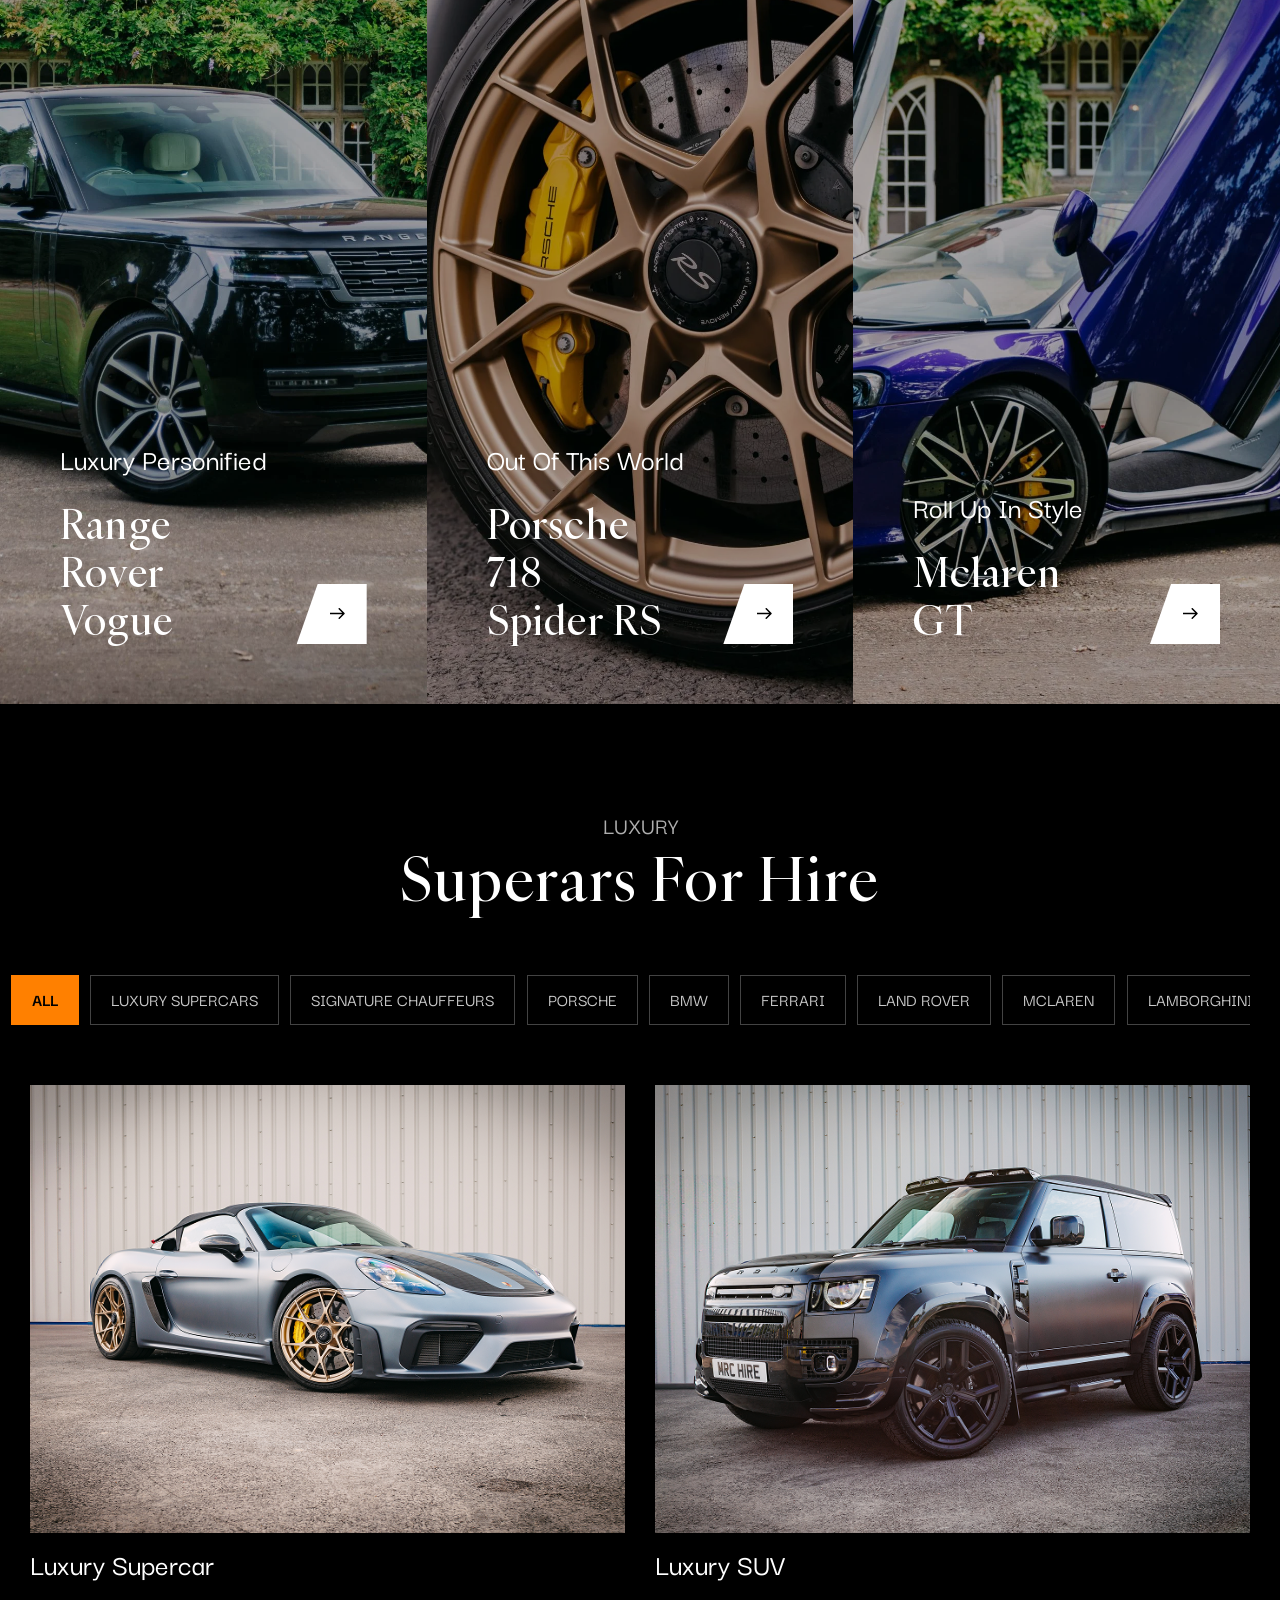
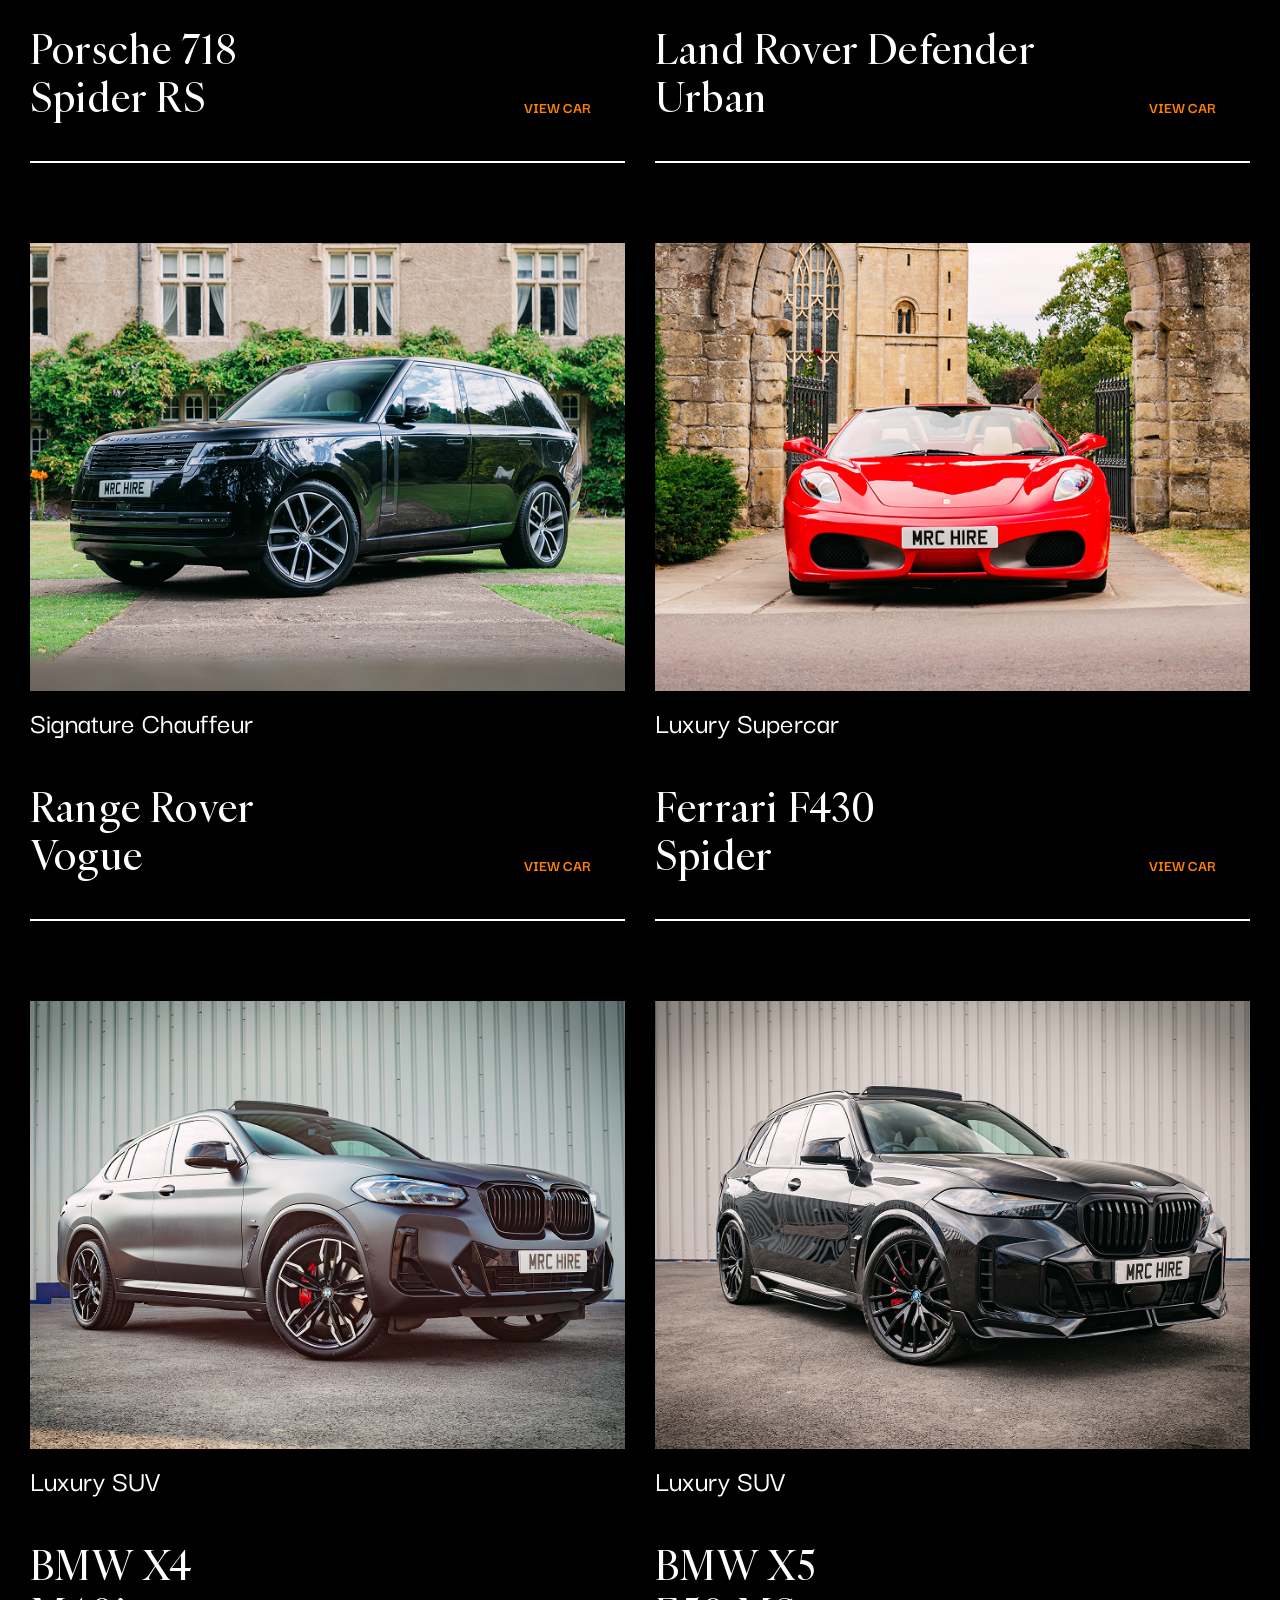
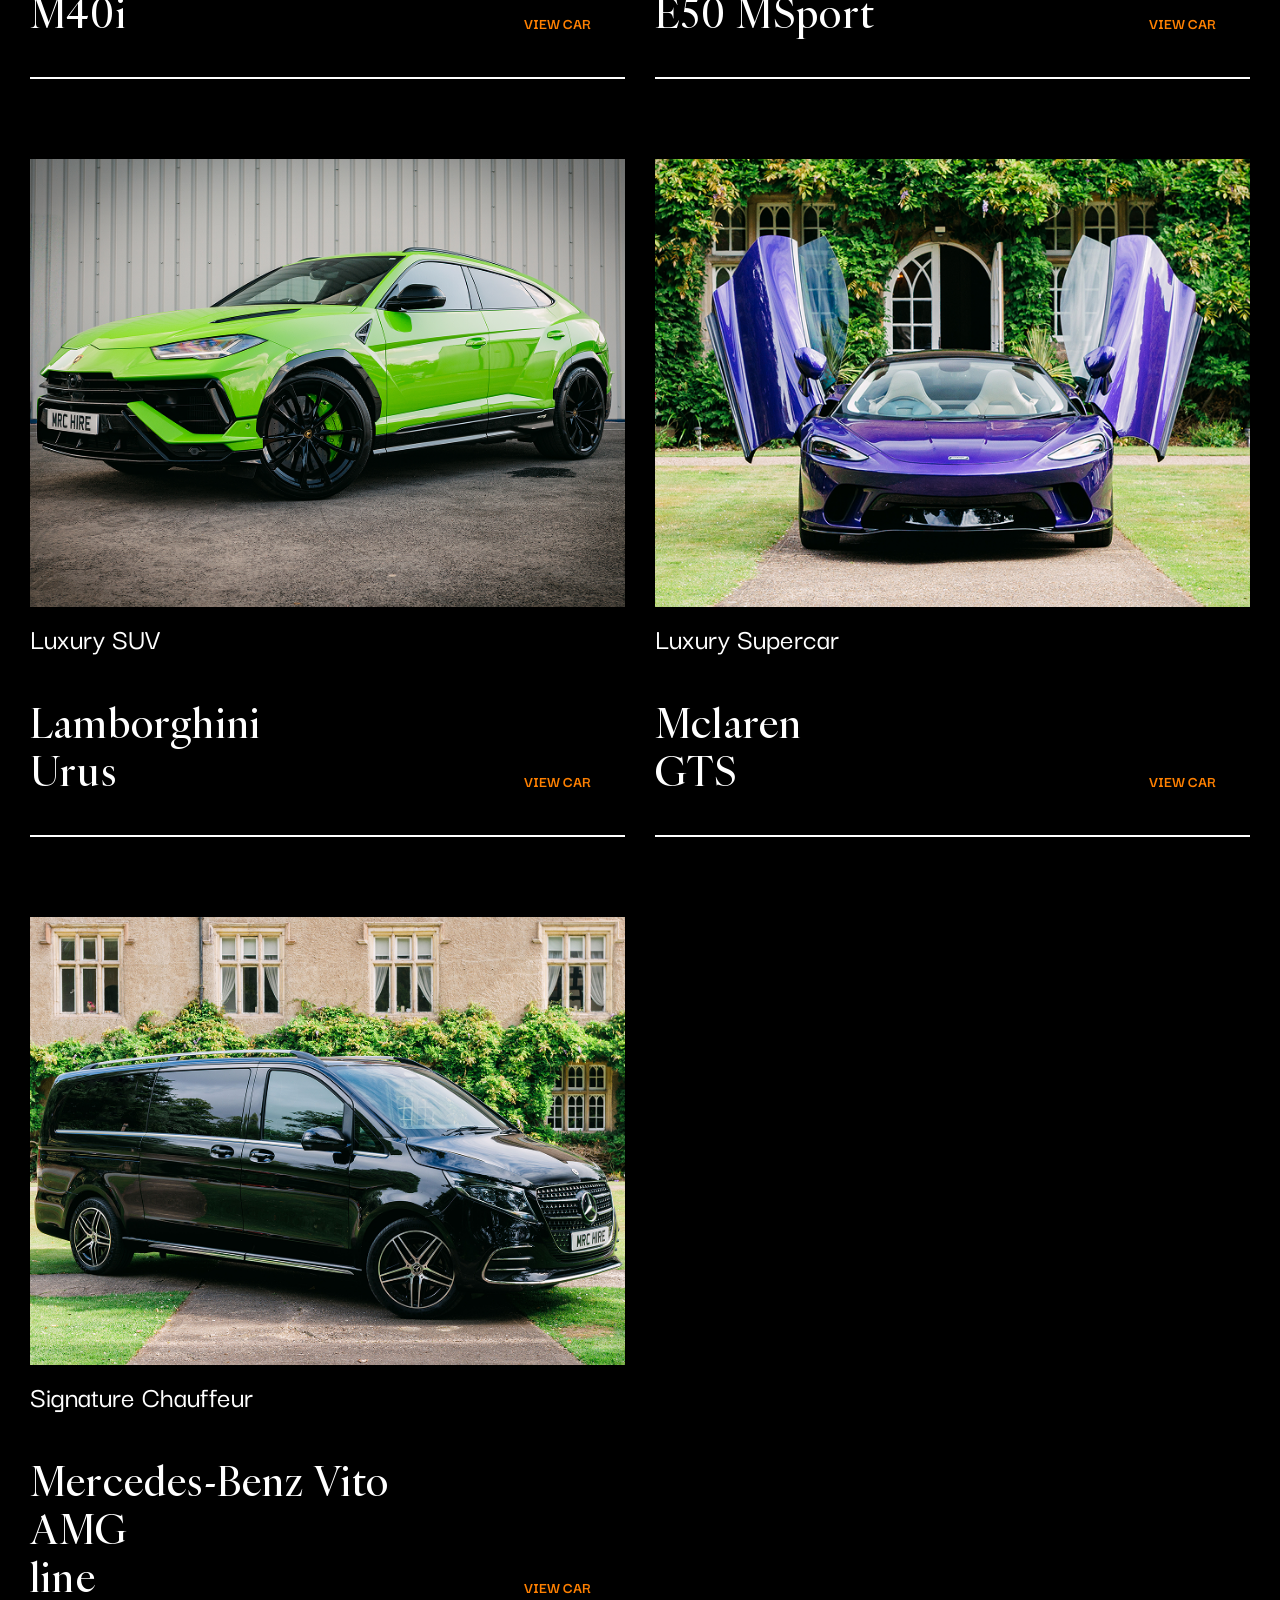
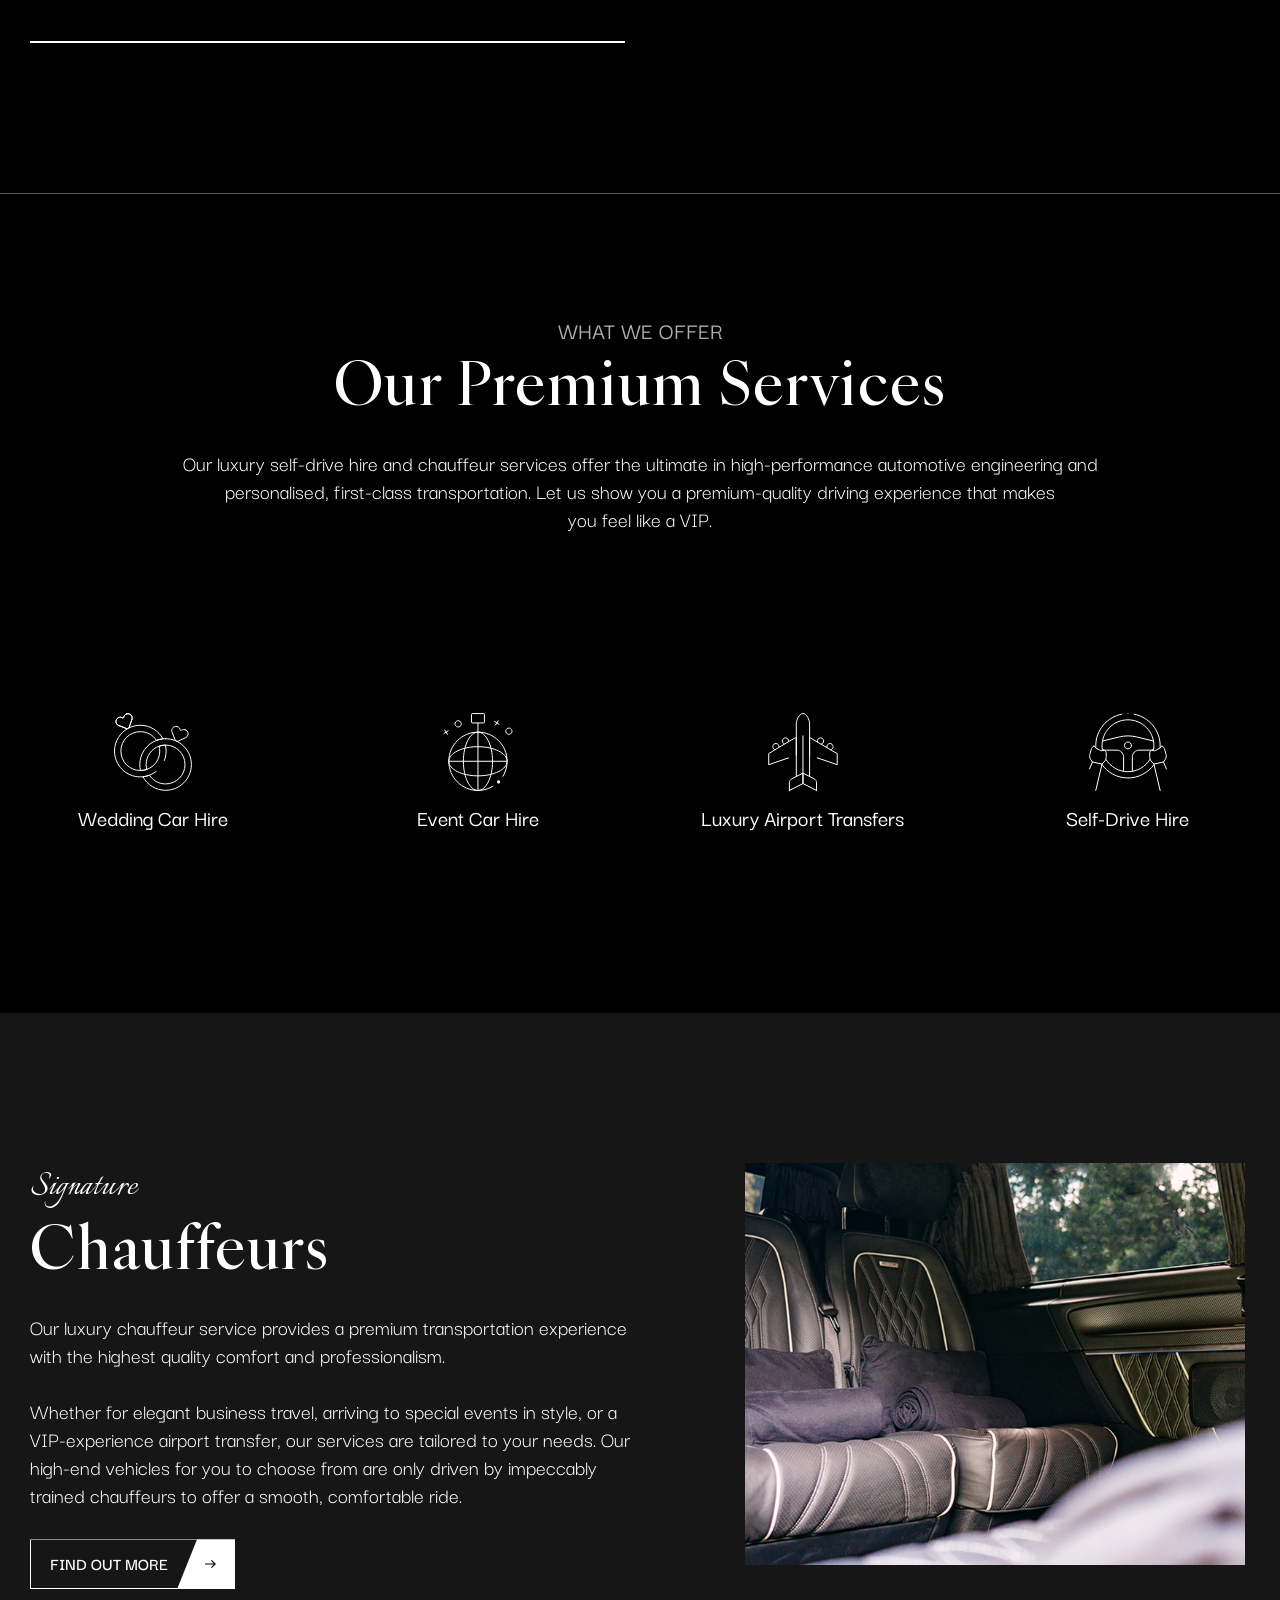
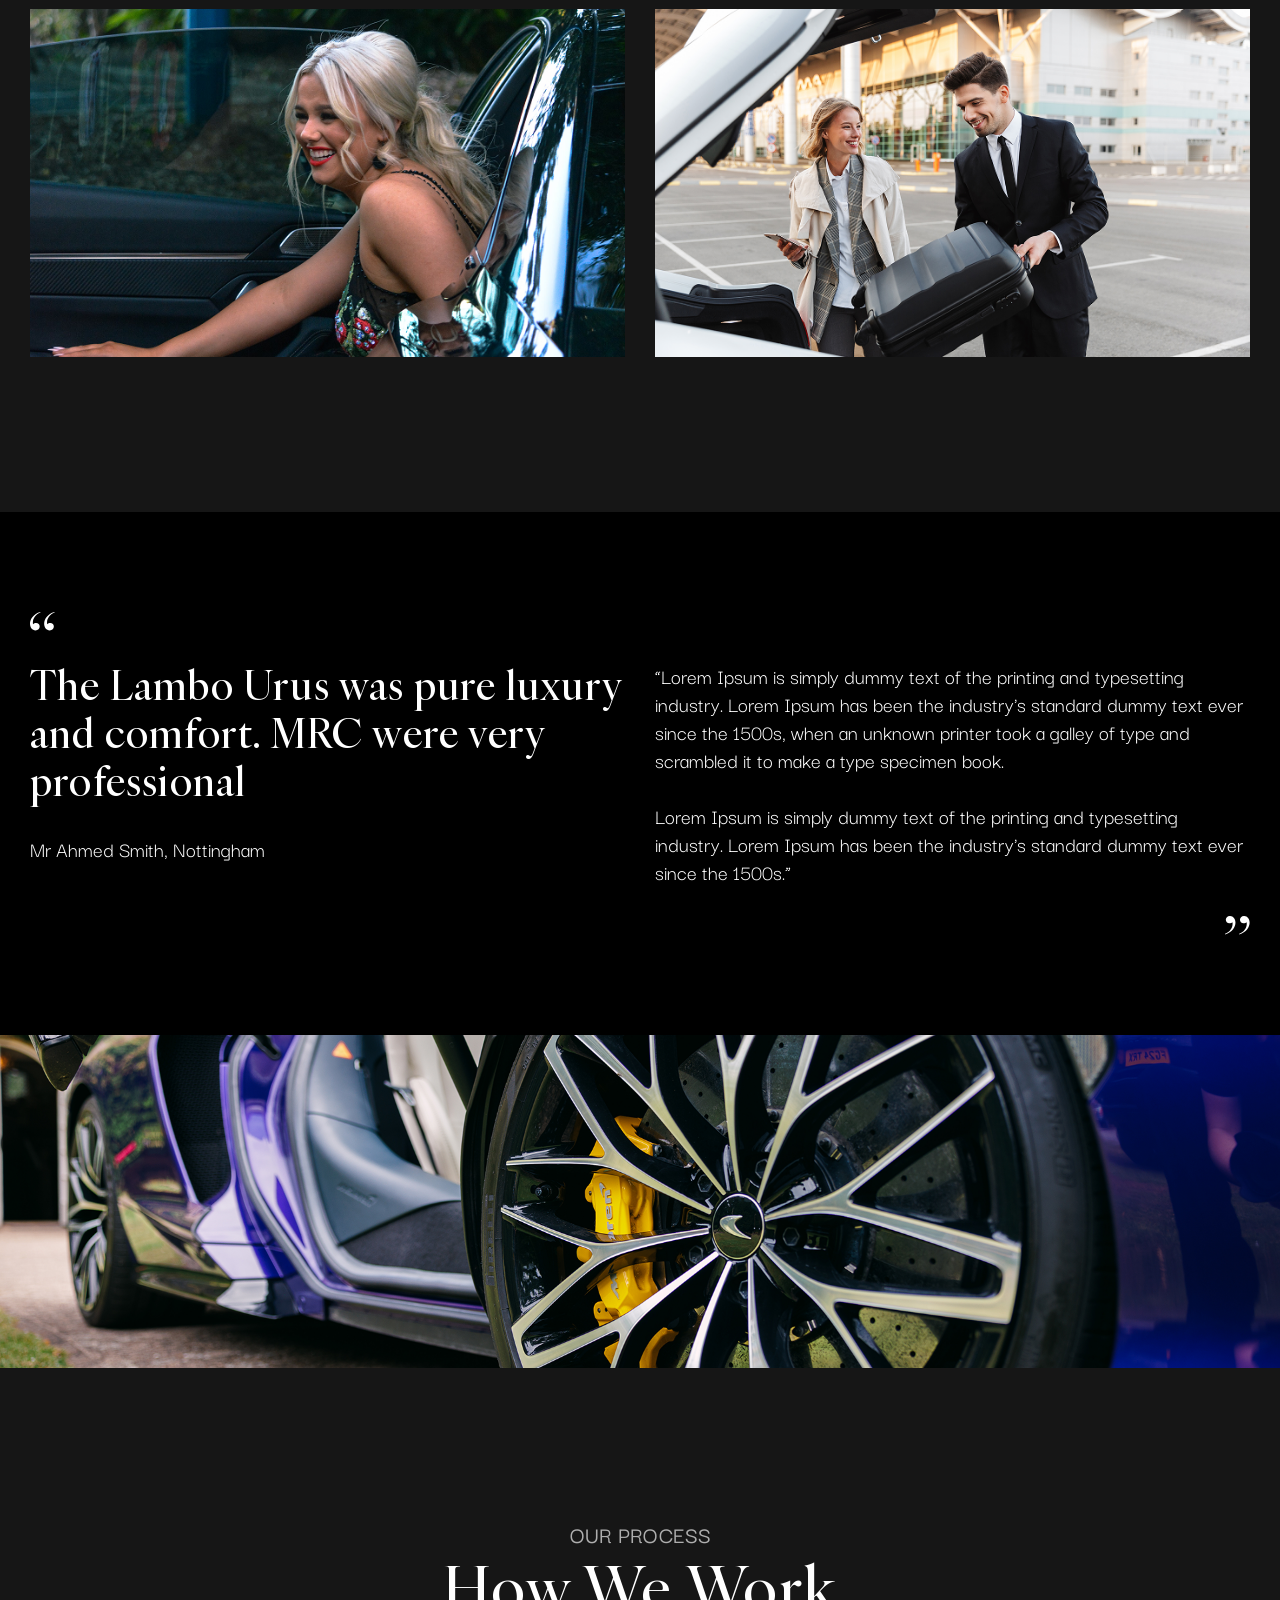
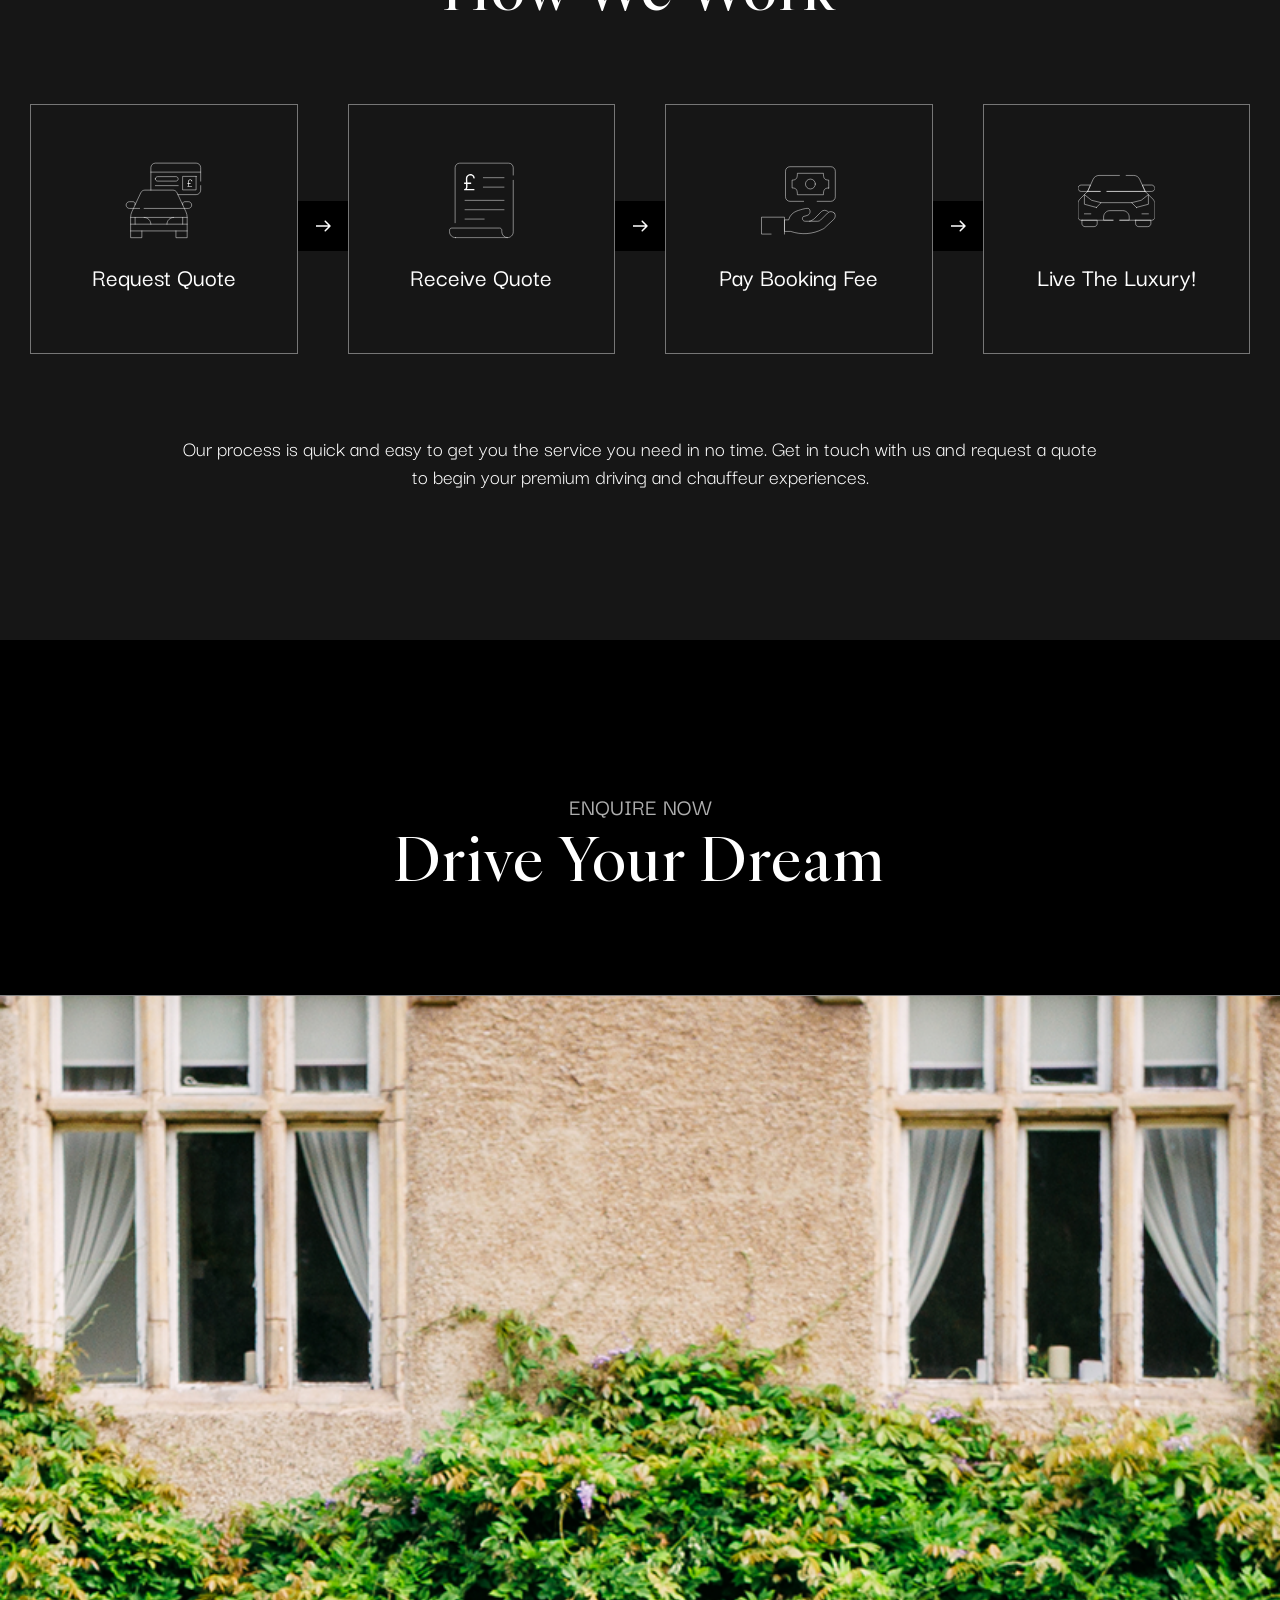
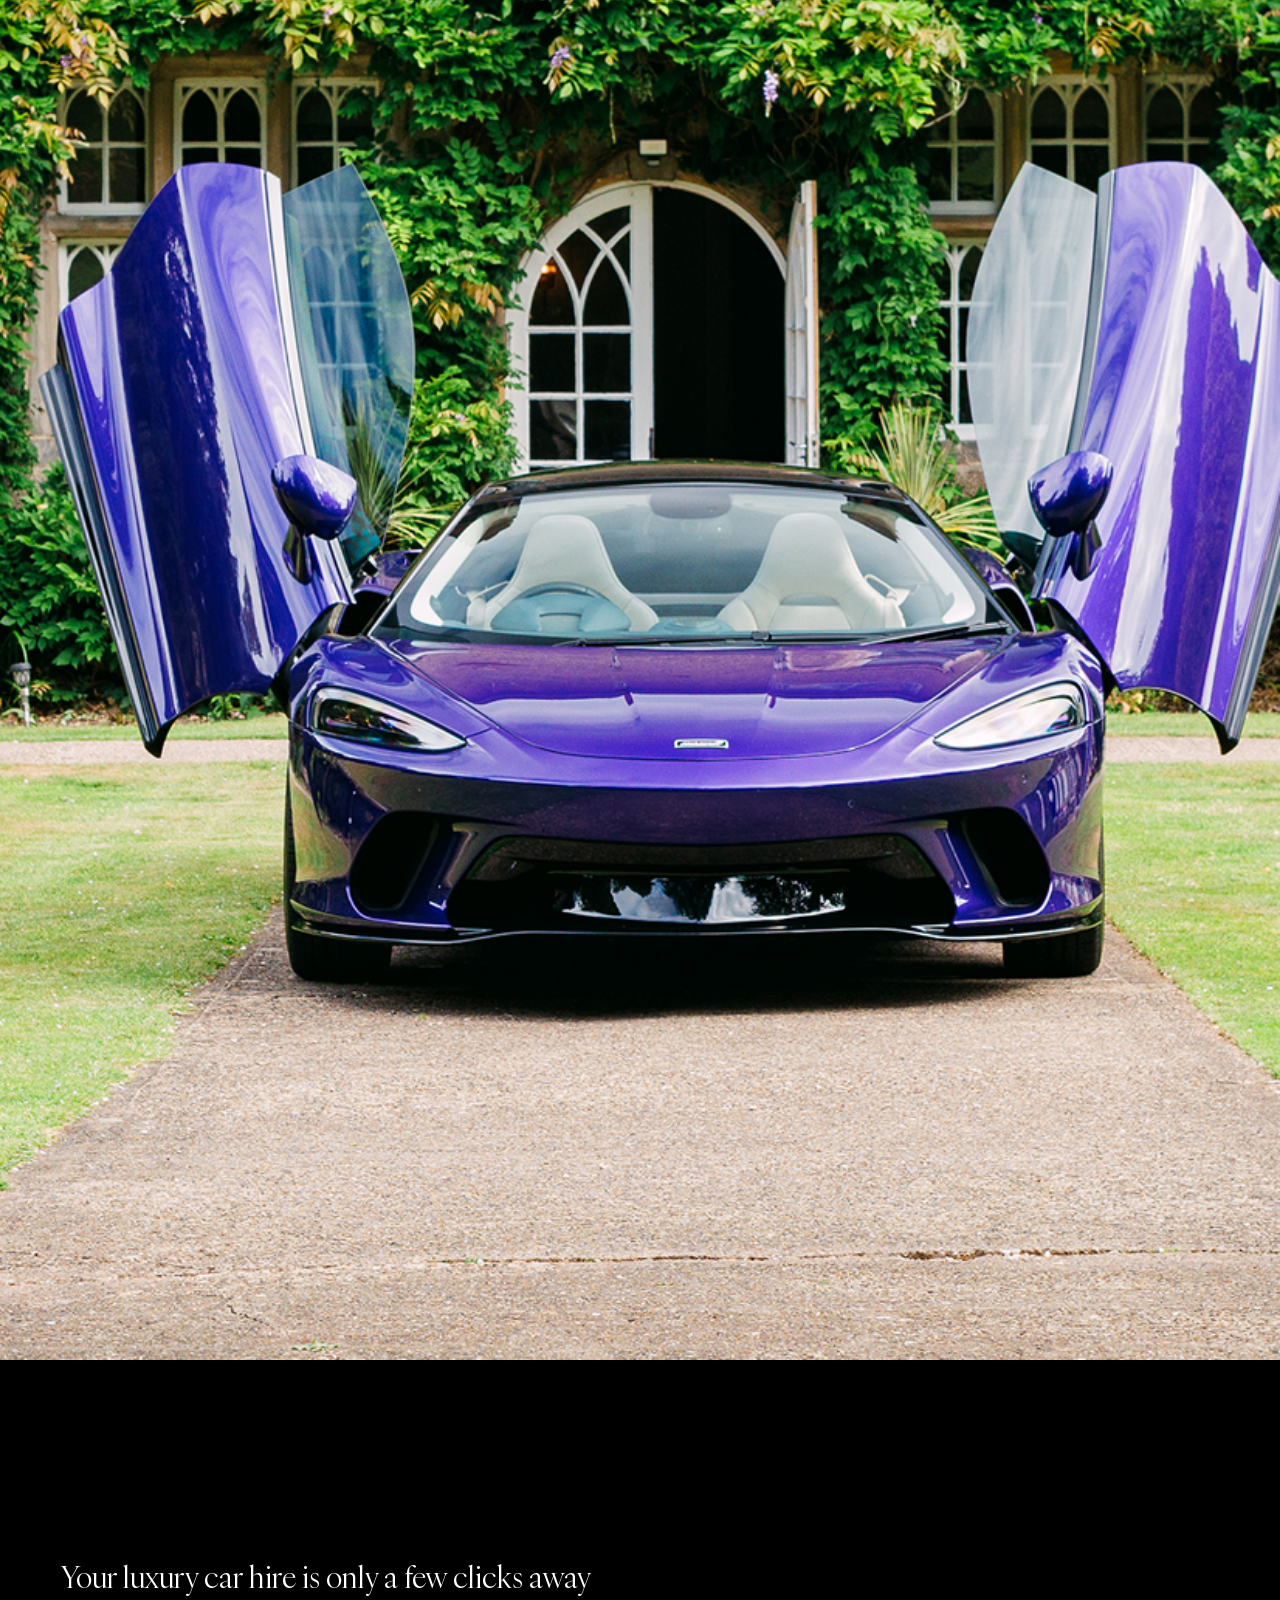
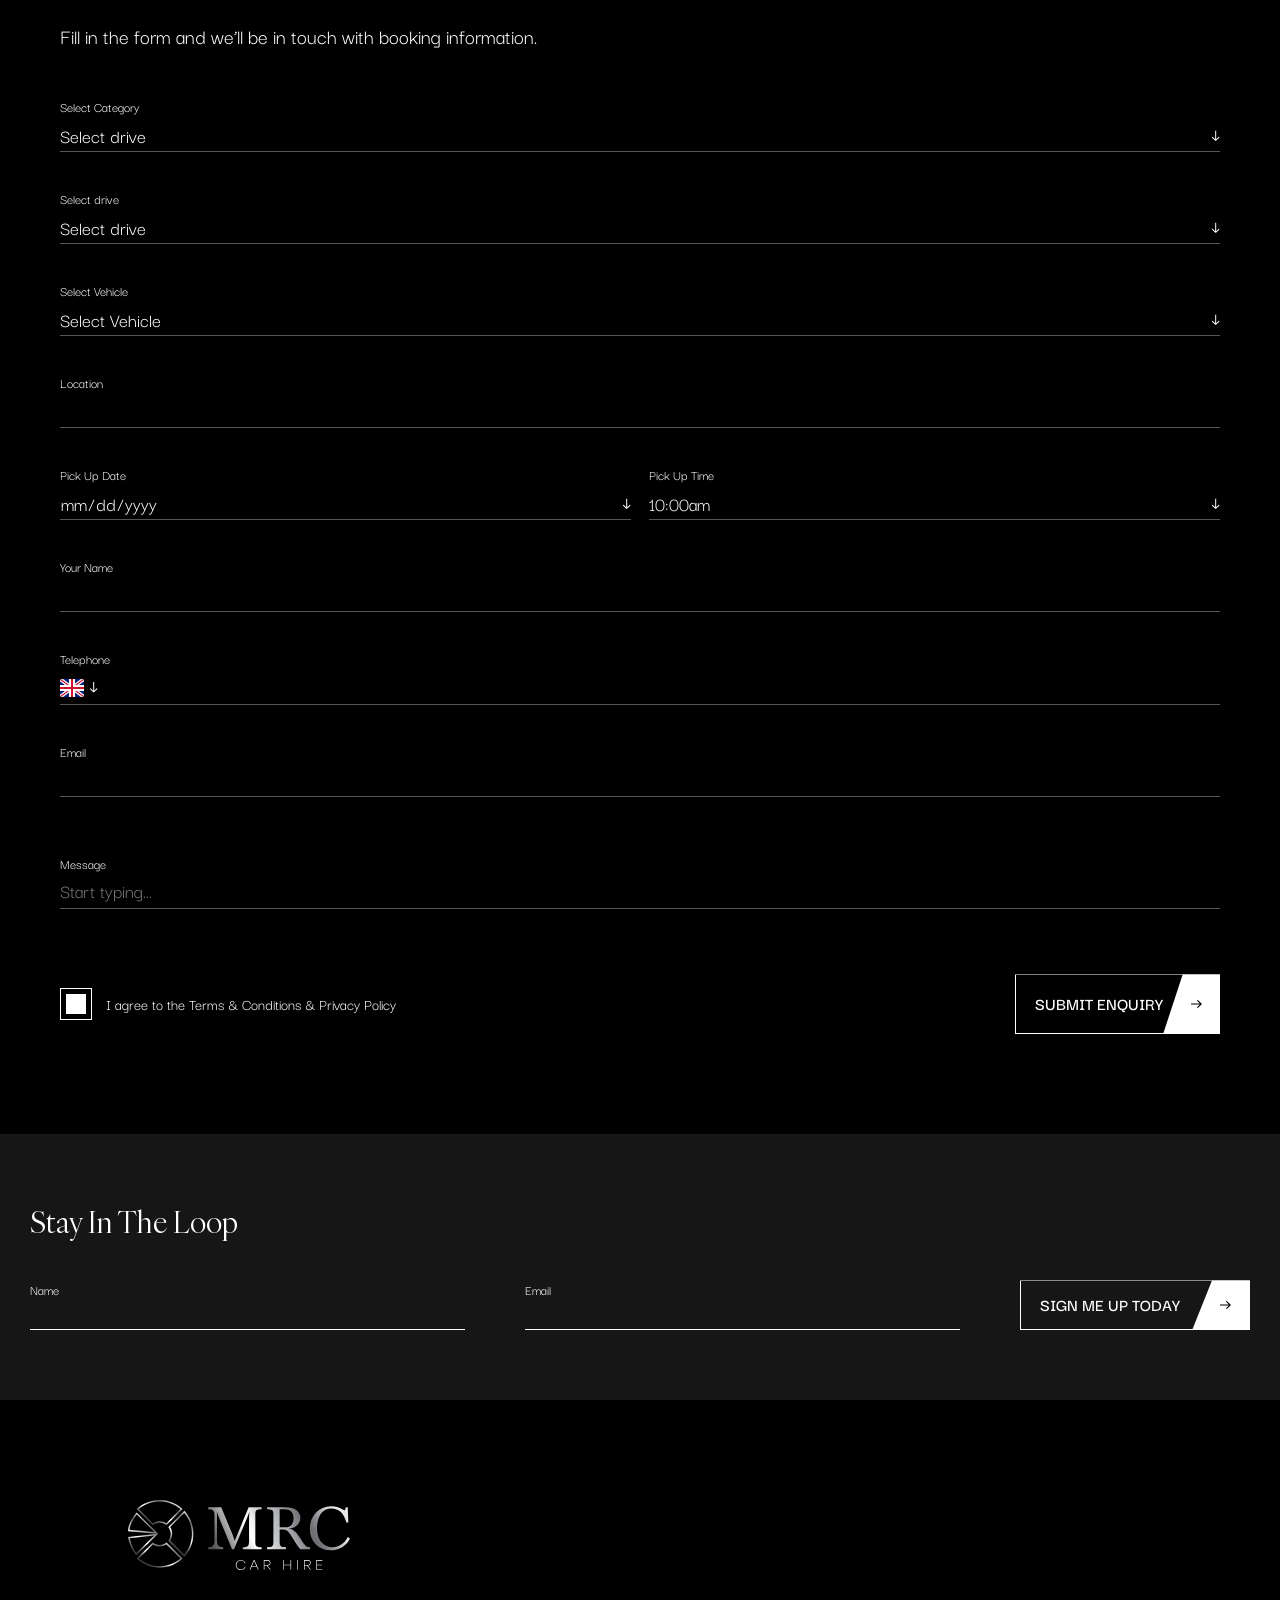
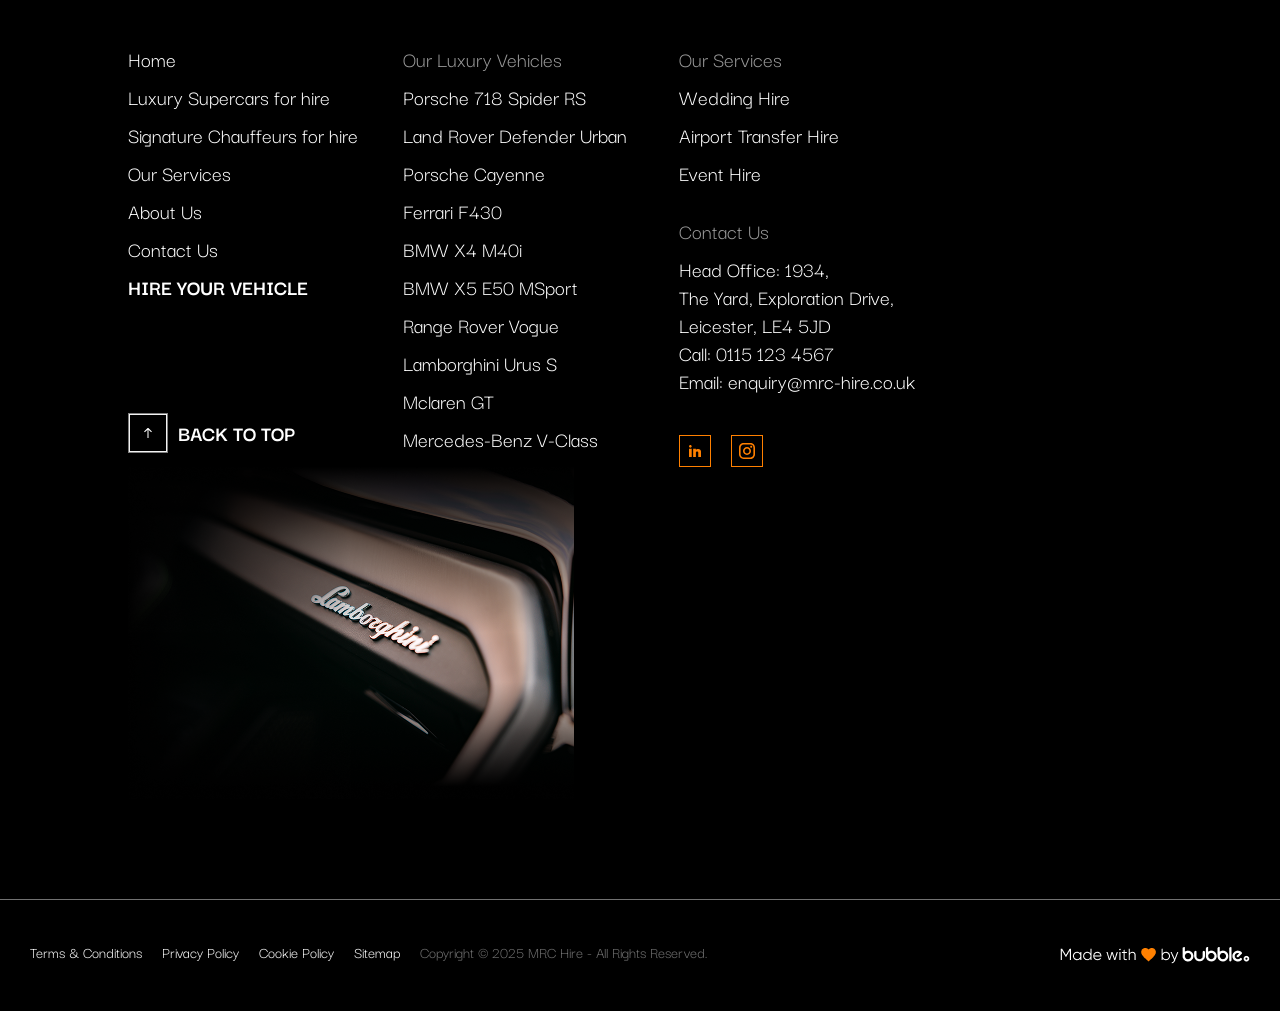
==== commit 8409e01f: "completed the all issues" ====
--- a/index.html
+++ b/index.html
@@ -16,7 +16,7 @@
             <div class="header_wrapper">
 
                 <div class="head_logo">
-                    <svg xmlns="http://www.w3.org/2000/svg" width="191" height="60" viewBox="0 0 191 60" fill="none">
+                    <!-- <svg xmlns="http://www.w3.org/2000/svg" width="191" height="60" viewBox="0 0 191 60" fill="none">
                         <g clip-path="url(#clip0_17270_6463)">
                             <path
                                 d="M92.7706 55.6852C92.7706 53.2328 94.6334 51.3737 97.1038 51.3737C99.0396 51.3737 100.627 52.5468 101.135 54.2237H100.59C100.105 52.8219 98.7507 51.8674 97.1038 51.8674C94.9355 51.8674 93.3019 53.5112 93.3019 55.6852C93.3019 57.8592 94.9355 59.5029 97.1038 59.5029C98.7507 59.5029 100.105 58.5485 100.59 57.1466H101.135C100.627 58.8268 99.0396 59.9967 97.1038 59.9967C94.6334 59.9967 92.7706 58.1375 92.7706 55.6852Z"
@@ -225,7 +225,30 @@
                                 <rect width="191" height="60" fill="white" />
                             </clipPath>
                         </defs>
-                    </svg>
+                    </svg> -->
+          <svg xmlns="http://www.w3.org/2000/svg" width="191" height="60" viewBox="0 0 191 60" fill="none">
+  <g clip-path="url(#clip0_17694_29763)">
+    <path d="M92.7706 55.6852C92.7706 53.2328 94.6333 51.3737 97.1038 51.3737C99.0396 51.3737 100.627 52.5468 101.135 54.2237H100.59C100.105 52.8219 98.7507 51.8674 97.1038 51.8674C94.9355 51.8674 93.3018 53.5112 93.3018 55.6852C93.3018 57.8592 94.9355 59.5029 97.1038 59.5029C98.7507 59.5029 100.105 58.5485 100.59 57.1466H101.135C100.627 58.8268 99.0396 59.9967 97.1038 59.9967C94.6333 59.9967 92.7706 58.1375 92.7706 55.6852Z" fill="white"/>
+    <path d="M108.214 51.5195H108.845L112.441 59.8542H111.86L110.807 57.4019H106.245L105.192 59.8542H104.625L108.221 51.5195H108.214ZM110.598 56.9313L108.516 52.0763L106.434 56.9313H110.598Z" fill="white"/>
+    <path d="M116.844 51.5195H120.271C121.615 51.5195 122.645 52.5336 122.645 53.8625C122.645 55.1914 121.629 56.1956 120.284 56.1956H119.992L122.884 59.8576H122.23L119.348 56.1956H117.362V59.8576H116.841V51.5228L116.844 51.5195ZM117.362 52.0001V55.7316H120.267C121.31 55.7316 122.107 54.933 122.107 53.8592C122.107 52.7855 121.307 52.0001 120.267 52.0001H117.362Z" fill="white"/>
+    <path d="M133.662 51.5195H134.183V55.4201H139.835V51.5195H140.356V59.8542H139.835V55.904H134.183V59.8542H133.662V51.5195Z" fill="white"/>
+    <path d="M145.632 51.5195H146.154V59.8542H145.632V51.5195Z" fill="white"/>
+    <path d="M151.43 51.5195H154.857C156.201 51.5195 157.231 52.5336 157.231 53.8625C157.231 55.1914 156.215 56.1956 154.87 56.1956H154.578L157.47 59.8576H156.816L153.934 56.1956H151.948V59.8576H151.427V51.5228L151.43 51.5195ZM151.948 52.0001V55.7316H154.853C155.896 55.7316 156.693 54.933 156.693 53.8592C156.693 52.7855 155.893 52.0001 154.853 52.0001H151.948Z" fill="white"/>
+    <path d="M161.982 51.5195H167.186V52.0034H162.5V55.4234H166.774V55.9073H162.5V59.3737H167.245V59.8576H161.979V51.5228L161.982 51.5195Z" fill="white"/>
+    <path d="M91.2199 42.1442H89.5464L78.9176 16.6231C78.5955 15.8343 78.1638 14.7043 77.6226 13.2295C77.0847 11.7581 76.7228 10.7705 76.5434 10.2668V34.0116C76.5434 36.2387 76.8489 37.8261 77.4599 38.7772C78.0709 39.7283 79.5452 40.295 81.8828 40.4739V42.1442H68.9894V40.4739C70.9319 40.401 72.3165 39.9271 73.1433 39.0456C73.9701 38.1674 74.3851 36.7755 74.3851 34.8733V12.9611C74.3851 10.8435 74.0265 9.48803 73.306 8.89482C72.5854 8.30162 71.1477 7.97022 68.9894 7.89731V6.22705H80.2092L88.4108 25.8261C89.5597 28.3016 90.7119 31.4267 91.8641 35.1947C91.9371 35.0522 92.0069 34.8435 92.0799 34.575C92.153 34.3066 92.2227 34.1011 92.2957 33.9553L103.788 6.22705H114.955V7.89731C113.012 7.97022 111.644 8.21877 110.854 8.64959C109.991 9.11686 109.559 10.3 109.559 12.2022V36.1624C109.559 37.8128 109.828 38.8899 110.369 39.3936C111.086 40.1127 112.438 40.4706 114.413 40.4706H114.951V42.1409H98.7673V40.4706C101.068 40.3613 102.543 39.9967 103.19 39.3671C103.838 38.7407 104.16 37.3488 104.16 35.1947V17.1036C104.16 14.5551 104.269 12.0431 104.485 9.56425C104.16 10.7838 103.638 12.2917 102.921 14.0879L91.2133 42.1409L91.2199 42.1442Z" fill="white"/>
+    <path d="M130.488 25.1831V36.1657C130.488 37.1699 130.587 37.9619 130.783 38.5352C130.979 39.1086 131.368 39.5328 131.942 39.8012C132.517 40.0696 133.038 40.242 133.506 40.3115C133.974 40.3845 134.765 40.4375 135.88 40.4739V42.1442H119.696V40.4739C120.812 40.4375 121.612 40.3845 122.097 40.3115C122.582 40.2386 123.103 40.0696 123.661 39.8012C124.219 39.5328 124.597 39.1119 124.793 38.5352C124.989 37.9619 125.089 37.1732 125.089 36.1657V12.2088C125.089 11.2411 124.989 10.459 124.793 9.86581C124.594 9.2726 124.219 8.84178 123.661 8.57335C123.103 8.30491 122.572 8.1359 122.07 8.06299C121.566 7.99008 120.775 7.93706 119.696 7.9006V6.23035H135.017C139.476 6.23035 142.75 7.01908 144.836 8.59986C147.137 10.3596 148.289 12.5833 148.289 15.2776C148.289 17.9719 147.289 20.1061 145.294 21.7929C143.298 23.4797 140.914 24.3613 138.145 24.4308C138.829 24.5402 139.466 24.6993 140.061 24.9147C140.655 25.1301 141.166 25.3356 141.598 25.5344C142.03 25.7333 142.505 26.0448 143.029 26.4756C143.55 26.9064 143.936 27.2378 144.188 27.4731C144.44 27.7084 144.816 28.1458 145.32 28.7921C145.825 29.4383 146.147 29.8691 146.29 30.0845C146.433 30.2999 146.775 30.8037 147.316 31.5924C147.854 32.3811 148.196 32.8849 148.342 33.1003C148.558 33.4217 148.963 34.0613 149.557 35.0125C150.152 35.9636 150.626 36.6628 150.985 37.1135C151.344 37.5642 151.822 38.1011 152.416 38.7275C153.011 39.3571 153.658 39.8045 154.359 40.0729C155.059 40.3414 155.823 40.4772 156.653 40.4772V42.1475H148.452C146.904 40.855 145.035 38.3231 142.84 34.5551C140.645 30.7871 138.975 28.2552 137.823 26.9627C136.744 25.7796 135.306 25.1864 133.506 25.1864H130.484L130.488 25.1831ZM130.488 23.4068H135.183C137.7 23.4068 139.533 22.744 140.685 21.4151C141.837 20.0862 142.412 18.1144 142.412 15.493C142.412 10.4325 139.732 7.9006 134.373 7.9006H130.488V23.4068Z" fill="white"/>
+    <path d="M189.058 6.28665L189.542 19.261H187.869C185.89 11.2577 181.557 7.25434 174.866 7.25434C172.744 7.25434 170.865 7.75807 169.228 8.76221C167.591 9.76635 166.306 11.0853 165.369 12.7191C164.433 14.3529 163.742 16.1127 163.294 17.995C162.842 19.8807 162.62 21.8094 162.62 23.7813C162.62 26.7241 163.052 29.4084 163.915 31.831C164.778 34.2535 166.243 36.2916 168.311 37.942C170.38 39.5924 172.923 40.4175 175.945 40.4175C178.678 40.4175 181.294 39.5824 183.795 37.9155C186.295 36.2452 188.048 34.1574 189.054 31.6421L190.997 33.0969C189.629 36.1856 187.417 38.6247 184.362 40.4209C181.304 42.2137 178.034 43.1118 174.544 43.1118C169.221 43.1118 164.868 41.372 161.488 37.889C158.107 34.4093 156.417 29.9917 156.417 24.6429C156.417 19.2941 158.124 14.7009 161.541 10.966C164.958 7.23445 169.327 5.36536 174.65 5.36536C178.857 5.36536 182.759 6.58491 186.358 9.02733C186.68 8.49046 187.075 7.57248 187.543 6.28002H189.054L189.058 6.28665Z" fill="white"/>
+    <path d="M7.54411 12.4805L22.6722 27.4001L1.34147 25.594C1.79305 21.3918 3.83182 17.0803 7.54411 12.4805ZM22.5659 30.4026L7.12241 45.4415C4.42287 41.8989 2.61321 37.7961 1.50417 32.7058L22.5659 30.4026ZM7.45113 10.6246C3.1478 15.6652 0.205869 20.9544 0 26.7406L25.1061 28.8649L0 31.6089C1.18873 37.9287 3.35035 42.9527 7.00619 47.3073L25.9461 28.8649L7.45113 10.6246Z" fill="white"/>
+    <path d="M48.4357 11.0787C52.6859 16.0762 55.0135 22.3794 55.0135 28.9644C55.0135 35.5493 52.6859 41.8525 48.4357 46.8533L36.2927 34.734C37.3885 33.0207 37.9828 31.0091 37.9828 28.9644C37.9828 26.9196 37.4017 24.9147 36.296 23.198L48.439 11.0787M48.4888 9.25269L34.6491 23.0654C35.9474 24.6827 36.7244 26.734 36.7244 28.9677C36.7244 31.2013 35.9507 33.256 34.6491 34.8732L48.4888 48.686C53.3168 43.5128 56.272 36.5766 56.272 28.9677C56.272 21.3587 53.3201 14.4292 48.4888 9.256V9.25269Z" fill="white"/>
+    <path d="M27.1913 1.25601C33.7891 1.25601 40.1046 3.57912 45.1119 7.82104L32.9689 19.9403C31.2489 18.8335 29.2699 18.2568 27.1913 18.2568C25.1127 18.2568 23.1271 18.85 21.4104 19.9437L9.26742 7.82104C14.278 3.57581 20.5935 1.25601 27.1913 1.25601ZM27.1913 0C19.5675 0 12.6211 2.94946 7.43452 7.76802L21.2742 21.5808C22.8946 20.285 24.9533 19.5095 27.1913 19.5095C29.4293 19.5095 31.4814 20.285 33.1051 21.5808L46.9448 7.76802C41.7582 2.94615 34.8151 0 27.1913 0Z" fill="white"/>
+    <path d="M27.2511 56.7324C20.6533 56.7324 14.3378 54.4092 9.33052 50.1673L21.4735 38.048C23.1935 39.1549 25.1725 39.7315 27.2511 39.7315C29.3297 39.7315 31.3153 39.1383 33.032 38.0447L45.175 50.164C40.1611 54.4092 33.8489 56.729 27.2511 56.729M27.2511 57.9884C34.8749 57.9884 41.8213 55.0389 47.0079 50.2203L33.1682 36.4076C31.5478 37.7034 29.4891 38.4788 27.2511 38.4788C25.0131 38.4788 22.961 37.7034 21.3373 36.4076L7.49762 50.2203C12.6809 55.0422 19.6273 57.9884 27.2478 57.9884H27.2511Z" fill="white"/>
+  </g>
+  <defs>
+    <clipPath id="clip0_17694_29763">
+      <rect width="191" height="60" fill="white"/>
+    </clipPath>
+  </defs>
+</svg>
                 </div>
                 <div class="navbar">
                     <a href="#" class="nav-item">ABOUT</a>
@@ -555,6 +578,11 @@
                 </g>
             </svg>
             <h6>Wedding Car Hire</h6>
+        </div>
+         <div class="service-card-arrow">
+            <svg xmlns="http://www.w3.org/2000/svg" width="15" height="12" viewBox="0 0 15 12" fill="none">
+                <path d="M8.69629 0.21967C8.98918 -0.0732233 9.46492 -0.0732233 9.75781 0.21967L14.5303 4.99311C14.8232 5.286 14.8232 5.76076 14.5303 6.05365L9.75781 10.8271C9.46492 11.12 8.98918 11.12 8.69629 10.8271C8.4034 10.5342 8.4034 10.0585 8.69629 9.76557L12.1895 6.27338H0V4.77338H12.1895L8.69629 1.28119C8.4034 0.9883 8.4034 0.512563 8.69629 0.21967Z" fill="#FF8000"/>
+            </svg>
         </div>
     </div>
     <div class="service-main-card">
@@ -607,6 +635,11 @@
             </svg>
             <h6>Event Car Hire</h6>
         </div>
+         <div class="service-card-arrow">
+            <svg xmlns="http://www.w3.org/2000/svg" width="15" height="12" viewBox="0 0 15 12" fill="none">
+                <path d="M8.69629 0.21967C8.98918 -0.0732233 9.46492 -0.0732233 9.75781 0.21967L14.5303 4.99311C14.8232 5.286 14.8232 5.76076 14.5303 6.05365L9.75781 10.8271C9.46492 11.12 8.98918 11.12 8.69629 10.8271C8.4034 10.5342 8.4034 10.0585 8.69629 9.76557L12.1895 6.27338H0V4.77338H12.1895L8.69629 1.28119C8.4034 0.9883 8.4034 0.512563 8.69629 0.21967Z" fill="#FF8000"/>
+            </svg>
+        </div>
     </div>
     <div class="service-main-card">
 
@@ -658,6 +691,11 @@
                 </g>
             </svg>
             <h6>Luxury Airport Transfers</h6>
+        </div>
+         <div class="service-card-arrow">
+            <svg xmlns="http://www.w3.org/2000/svg" width="15" height="12" viewBox="0 0 15 12" fill="none">
+                <path d="M8.69629 0.21967C8.98918 -0.0732233 9.46492 -0.0732233 9.75781 0.21967L14.5303 4.99311C14.8232 5.286 14.8232 5.76076 14.5303 6.05365L9.75781 10.8271C9.46492 11.12 8.98918 11.12 8.69629 10.8271C8.4034 10.5342 8.4034 10.0585 8.69629 9.76557L12.1895 6.27338H0V4.77338H12.1895L8.69629 1.28119C8.4034 0.9883 8.4034 0.512563 8.69629 0.21967Z" fill="#FF8000"/>
+            </svg>
         </div>
     </div>
     <div class="service-main-card">
@@ -728,6 +766,11 @@
             </svg>
             <h6>Self-Drive Hire</h6>
         </div>
+         <div class="service-card-arrow">
+            <svg xmlns="http://www.w3.org/2000/svg" width="15" height="12" viewBox="0 0 15 12" fill="none">
+                <path d="M8.69629 0.21967C8.98918 -0.0732233 9.46492 -0.0732233 9.75781 0.21967L14.5303 4.99311C14.8232 5.286 14.8232 5.76076 14.5303 6.05365L9.75781 10.8271C9.46492 11.12 8.98918 11.12 8.69629 10.8271C8.4034 10.5342 8.4034 10.0585 8.69629 9.76557L12.1895 6.27338H0V4.77338H12.1895L8.69629 1.28119C8.4034 0.9883 8.4034 0.512563 8.69629 0.21967Z" fill="#FF8000"/>
+            </svg>
+        </div>
     </div>
 </div>
                                    <div class="megamenu-button">
@@ -1236,8 +1279,8 @@
                                     <div class="trail-bar trail-bar2"></div>
                                     <div class="trail-bar trail-bar3"></div>
                                 </div>
-
-                                <div class="top_arrow_down">
+                                  <a href="#premium">
+                                     <div class="top_arrow_down">
                                     <svg xmlns="http://www.w3.org/2000/svg" width="12" height="16" viewBox="0 0 12 16"
                                         fill="none">
                                         <path
@@ -1245,6 +1288,8 @@
                                             fill="white" />
                                     </svg>
                                 </div>
+                                  </a>
+                               
                             </div>
                         </div>
 
@@ -1296,8 +1341,8 @@
                                     <div class="trail-bar trail-bar2"></div>
                                     <div class="trail-bar trail-bar3"></div>
                                 </div>
-
-                                <div class="top_arrow_down">
+                                <a href="#premium">
+                                    <div class="top_arrow_down">
                                     <svg xmlns="http://www.w3.org/2000/svg" width="12" height="16" viewBox="0 0 12 16"
                                         fill="none">
                                         <path
@@ -1305,6 +1350,8 @@
                                             fill="white" />
                                     </svg>
                                 </div>
+                                </a>
+                                
                             </div>
                         </div>
 
@@ -1764,7 +1811,7 @@
                         <div class="car-line">
                         </div>
 
-                        <div class="non-hover-text">
+                        <div class="non-hover-text proche_text">
                             <h6>Out Of This World</h6>
                         </div>
 
@@ -2132,7 +2179,7 @@
             </div>
             <div class="car_expander-img item-2">
                 <img src="./assets/images/McLaren-GT-scaled.webp" alt="">
-                <div class="car_expander_content">
+                <div class="car_expander_content ">
                     <div class="expander_overlay-svg">
 
                         <svg class="logo-default" xmlns="http://www.w3.org/2000/svg" width="109" height="60"
@@ -2540,7 +2587,7 @@
                         <h4>ALL</h4>
                     </div>
                     <div class="filter_category category-2" data-filter="luxury-supercars">
-                        <h3>LUXURY SUPERCARS</h3>
+                        <h4>LUXURY SUPERCARS</h4>
                     </div>
                     <div class="filter_category category-2" data-filter="signature-chauffeurs">
                         <h4>SIGNATURE CHAUFFEURS</h4>
@@ -3901,7 +3948,7 @@
         <div class="form-footer">
             <div class="consent">
                 <div class="checkbox-main">
-                    <input type="checkbox" id="consent" checked>
+                    <input type="checkbox" id="consent">
                 </div>
                 <label for="consent">I agree to the Terms &amp; Conditions &amp; Privacy Policy</label>
             </div>
@@ -3925,7 +3972,8 @@
                   </div>
             </div>
           </div>
-            <div class="loop_section">
+            <!-- <div class="loop_section">
+
           <div class="container">
              <div class="loop_wrapper">
                        <h4>Stay In The Loop</h4>
@@ -3954,8 +4002,39 @@
                        </div>
              </div>
           </div>
-          </div>
-    </section> 
+          </div> -->
+          <div class="loop_section">
+  <div class="container">
+     <div class="loop_wrapper">
+       <h4>Stay In The Loop</h4>
+       <form id="loopForm" class="loop_data" novalidate>
+
+         <div class="loop_data1" id="loopNameGroup">
+           <h6>Name</h6>
+           <input type="text" id="loopName" placeholder="">
+           <span class="loop-error-message">*Please enter your name*</span>
+         </div>
+
+       <div class="loop_data1" id="loopEmailGroup">
+   <h6>Email</h6>
+   <input type="email" id="loopEmail" placeholder="">
+   <span class="loop-error-message">*Please enter a valid email*</span>
+</div>
+
+         <button type="submit" class="supercar_btn hero_text_el loop_btn">
+           <div class="supercar-text">SIGN ME UP TODAY</div>
+           <div class="supercar_arrow_box">
+             <svg xmlns="http://www.w3.org/2000/svg" width="11" height="8" viewBox="0 0 11 8" fill="none">
+               <path d="M6.2978 0.159084C6.50991 -0.0530279 6.85444 -0.0530279 7.06655 0.159084L10.5227 3.61598C10.7348 3.82809 10.7348 4.17191 10.5227 4.38402L7.06655 7.84092C6.85444 8.05303 6.50991 8.05303 6.2978 7.84092C6.08569 7.62881 6.08569 7.28428 6.2978 7.07217L8.82753 4.54315H0V3.45685H8.82753L6.2978 0.927833C6.08569 0.715721 6.08569 0.371195 6.2978 0.159084Z" fill="black"/>
+             </svg>
+           </div>
+         </button>
+
+       </form>
+     </div>
+  </div>
+</div>
+        </section> 
 
 
 
--- a/assets/css/style.css
+++ b/assets/css/style.css
@@ -12,8 +12,10 @@
 }
 html{
     scrollbar-width: none;       /* Firefox */
-    -ms-overflow-style: none;    /* IE/Edge */
-}
+    -ms-overflow-style: none; 
+      scroll-behavior: smooth;   /* IE/Edge */
+}
+
 html::-webkit-scrollbar{
     display: none;               /* Chrome/Safari/Edge Chromium */
 }
@@ -202,6 +204,7 @@
     /* Don't use border or clip-path on the actual button */
     border: none;
     overflow: hidden;
+    cursor: pointer;
 }
 
 
@@ -461,6 +464,7 @@
     overflow: hidden;
 
     background: transparent;
+    cursor: pointer;
 }
 
 
@@ -1290,6 +1294,7 @@
     display: flex;
     flex-direction: column;
     gap: 30px;
+    gap: 32px;
 }
 .premimum_right_content h4{
 font-size: 22px;
@@ -1308,6 +1313,7 @@
     display: flex;
     flex-direction: column;
     gap: 30px;
+    gap: 28px;
 }
 .premimum_right_content_head h3{
 color: #FF8000;
@@ -1320,6 +1326,8 @@
     display: flex;
     gap: 10px;
     align-items: center;
+    width: fit-content;
+    cursor: pointer;
 
 }
 .premimum_right_content_button svg{
@@ -1517,13 +1525,17 @@
      }
   .cta-arrow-btn .cta-stripe-3{ background: rgba(255,255,255,0.85);
      transition-delay: 0.12s;
+     margin-right: -7px;
      }
 
   .cta-arrow-btn:hover .cta-stripe{
     opacity: 1;
    
   }
-
+.mega-arrow-left,
+.mega-arrow-right {
+    cursor: pointer;
+}
   .cta-arrow-btn .cta-arrow-box{
     width: 70px;
     height: 100%;
@@ -1664,6 +1676,9 @@
 
 white-space: nowrap;
 }
+.proche_text h6{
+    font-size: 28px;
+}
 /* .car_expander_bottom h6{
     display: none;
 } */
@@ -1672,6 +1687,7 @@
 
 .supercar_wrapper{
     padding-top: 100px;
+    padding-top: 105px;
     text-align: center;
 }
 
@@ -1848,8 +1864,12 @@
     gap: 12px;
     align-items: center;
     cursor: pointer;
-}
-
+    padding-bottom: 2px;
+}
+.service-main-card:hover .service-main-content h6{
+    transform: scale(.83);
+}
+ 
 .supercard_view_btn svg{
     opacity: 0;
     visibility: hidden;
@@ -1878,9 +1898,9 @@
     opacity: 1;
 }
 
-.supercar_card:hover .supercar_card_name{
+/* .supercar_card:hover .supercar_card_name{
     color: #FF8000;
-}
+} */
 
 .card-ret-left1{
     width: 100%;
@@ -1890,7 +1910,7 @@
     position: absolute;
     top: 0;
     left: 0;
-    z-index: 100;
+    z-index: 15;
     clip-path: polygon(0 0, 100% 0, 69.62% 100%, 0 100%);
     pointer-events: none; 
      transition: transform 0.5s ease, opacity 0.5s ease;
@@ -1905,7 +1925,7 @@
     position: absolute;
     top: 0;
     right: 0;
-    z-index: 100;
+    z-index: 15;
     clip-path: polygon(31.3% 0, 100% 0, 100% 100%, 0 100%);
     pointer-events: none;
     transition: transform 0.5s ease, opacity 0.5s ease;
@@ -2005,7 +2025,7 @@
     position: absolute;
     right: 0;
     bottom: 0;
-    z-index: 102;
+    z-index: 16 ;
     opacity: 0;
     transition: opacity 0.4s ease;
 }
@@ -2697,18 +2717,33 @@
     align-items: center;
     gap: 14px;
 }
+.checkbox-main{
+    width: 32px;
+    height: 32px;
+    display: flex;
+    justify-content: center;
+    align-items: center;
+    border: 1px solid white;
+}
+
 .form-footer .consent input[type="checkbox"]{
     appearance: none;
     -webkit-appearance: none;
     width: 20px;
     height: 20px;
     min-width: 20px;
-    background: #E36A2B;
+    background: #FFF;
     border: none;
     cursor: pointer;
     position: relative;
 }
-.form-footer .consent input[type="checkbox"]:checked::after{
+.form-footer .consent input[type="checkbox"]:checked{
+    background: #FF8000;
+}
+.consent.invalid .checkbox-main{
+    border-color: #FF3B30;
+}
+/* .form-footer .consent input[type="checkbox"]:checked::after{
     content: "";
     position: absolute;
     left: 6px;
@@ -2718,12 +2753,13 @@
     border: solid #000;
     border-width: 0 2px 2px 0;
     transform: rotate(45deg);
-}
+} */
 .form-footer .consent label{
     font-family: "Darker Grotesque", sans-serif;
-    font-size: 12px;
-    font-weight: 400;
-    color: #C9C9C9;
+ font-size: 16px;
+font-style: normal;
+font-weight: 400;
+line-height: 24px;
     margin: 0;
 }
 .form-footer .consent label a{
@@ -2814,6 +2850,7 @@
     display: flex;
     padding-bottom: 100px;
     flex-wrap: wrap; 
+    gap: 20pxx;
 }
 .footer_content{
     /* display: grid;
@@ -3111,12 +3148,26 @@
     }
 .service-main-card{
     position: relative;
-}
+       transition: filter 0.3s ease, background-color 0.3s ease;
+}
+.service-main-card {
+    transition: filter 0.3s ease, background-color 0.3s ease;
+}
+
+.service-main-card:hover {
+    background: var(--MRC-Black, #000);
+    filter: drop-shadow(0 0 30px rgba(255, 128, 0, 0.40));
+}
+
+.service-main-content svg{
+    transition: transform 0.35s ease;
+}
+
 
 .service-card-arrow {
     position: absolute;
     right: 24px;
-    bottom: 20px;
+    bottom: 0px;
 
     opacity: 0;
     transform: skew(19deg) translateY(10px);
@@ -3129,11 +3180,30 @@
 
 .service-main-card:hover .service-card-arrow {
     opacity: 1;
-    transform: skew(19deg) translateY(0);
-}
-
-
-
+    transform: skew(19deg) translateY(-20px);
+}
+.loop_data1{
+    position: relative;
+}
+.loop_data1 .loop-error-message{
+    position: absolute;
+    right: 0;
+    top: 0;
+    display: none;
+    font-family: "Darker Grotesque", sans-serif;
+    font-size: 10px;
+    font-style: italic;
+    color: #FF3B30;
+}
+.loop_data1.invalid input{
+    border-bottom-color: #FF3B30;
+}
+.loop_data1.invalid h6{
+    color: #FF3B30;
+}
+.loop_data1.invalid .loop-error-message{
+    display: block;
+}
 
 @media (max-width: 1500px) {
 .filter_class{
@@ -3203,6 +3273,10 @@
 
 .service-car-slide{
     margin-left: 0;
+}
+
+.icon-squre{
+    width: 70px;
 }
 }
 
@@ -3628,6 +3702,7 @@
         order: 1;
         width: 100%;
         max-width: none;
+        max-width: 348px;
     }
  
 }
@@ -4069,7 +4144,27 @@
 .booking-form,.from-title{
     padding-left: 20px;
     padding-right: 20px;}
-   
+
+    .expander-car-name{
+        gap:30px
+    }
+
+
+
+.cta-arrow-btn{
+    display: none;
+}
+.car_expander:has(.car_expander-img:hover) .car_expander-img:hover .cta-arrow-btn{
+    display: flex;
+}
+.car_expander:has(.car_expander-img:hover) .car_expander-img:not(:hover) .cta-arrow-btn{
+    display: none;
+}
+
+.form-footer .consent label {
+ font-size: 18px
+}
+
 }
 
 
@@ -4103,7 +4198,16 @@
 
 /* Smaller hover scale so the skewed glow box stays inside its own card */
 .megamenu .service-main-card:hover{
-    transform: skew(-19deg) scale(1.05);
+    background: var(--MRC-Black, #000);
+    filter: drop-shadow(0 0 20px rgba(255, 128, 0, 0.35));
+}
+
+.megamenu .service-main-content svg{
+    transition: transform 0.35s ease;
+}
+
+.megamenu .service-main-card:hover .service-main-content svg{
+    transform: scale(1.15);
 }
 
 @media (max-width: 1200px){
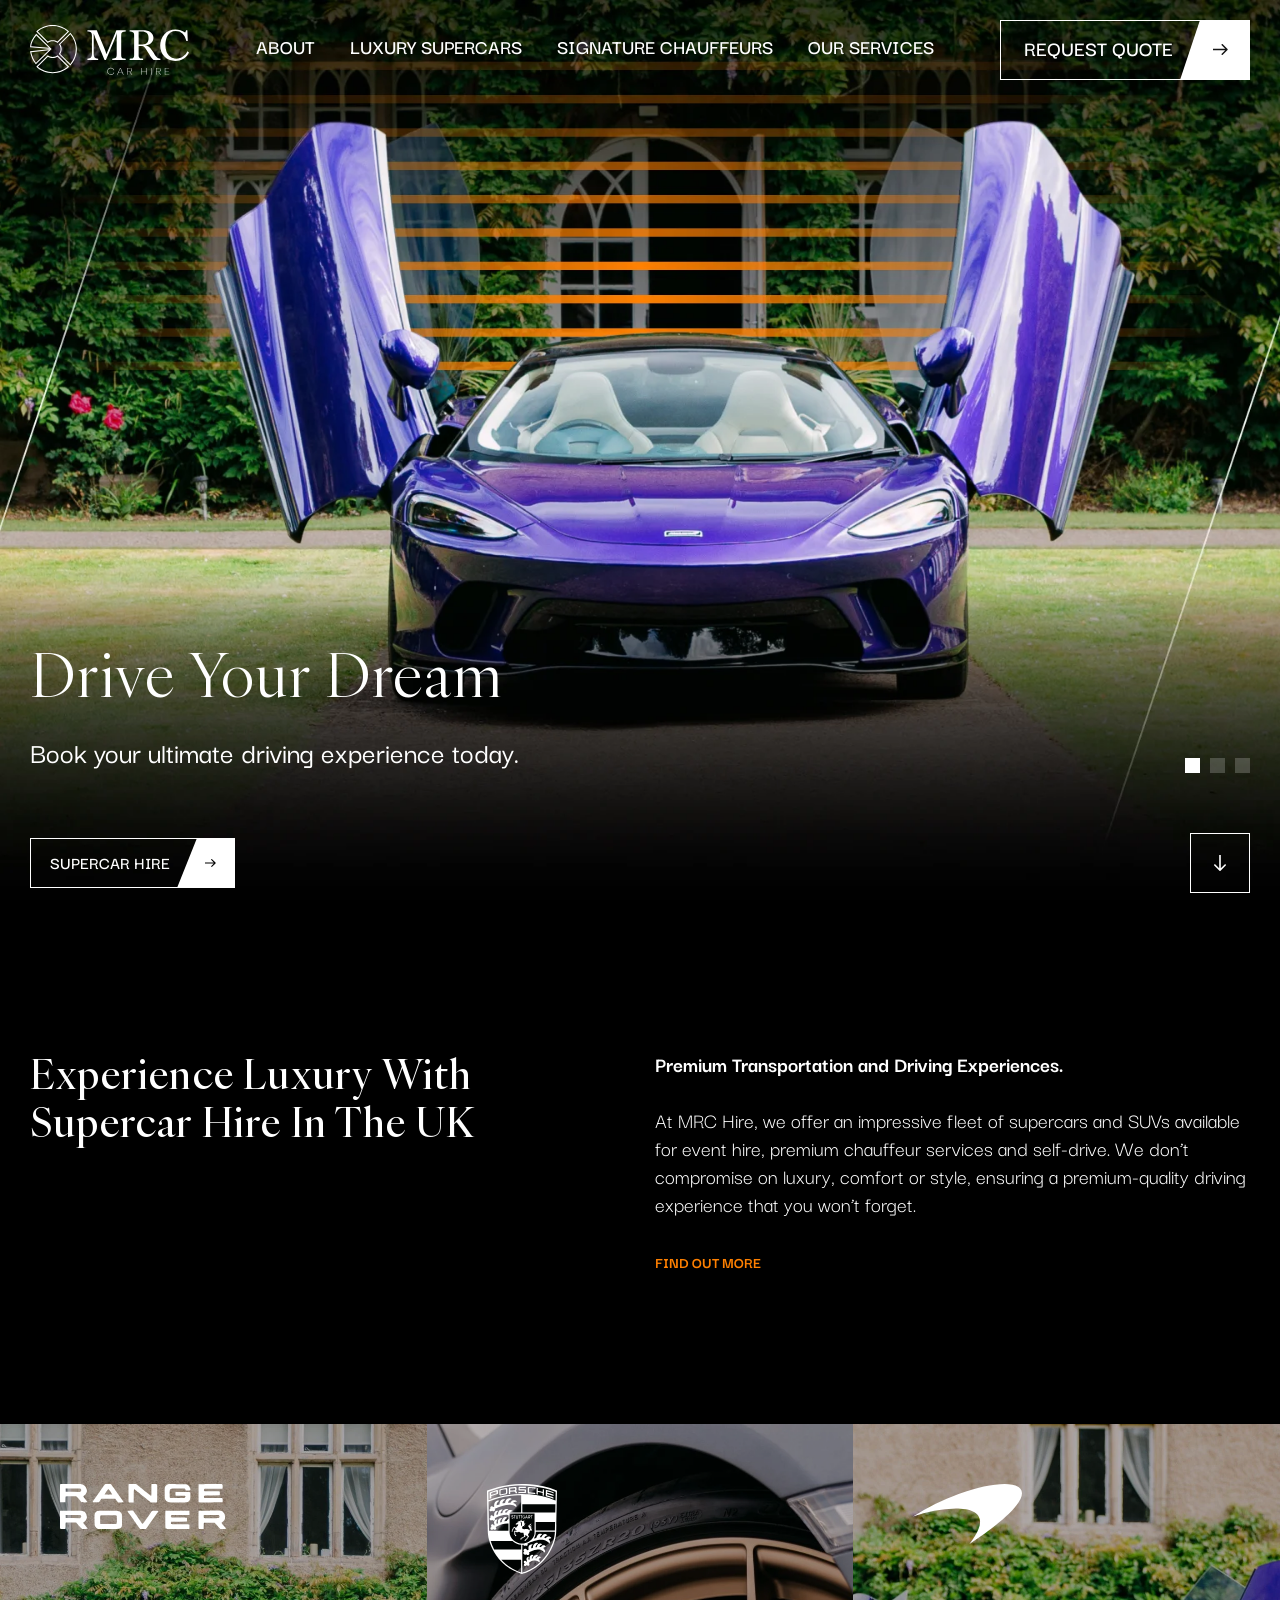
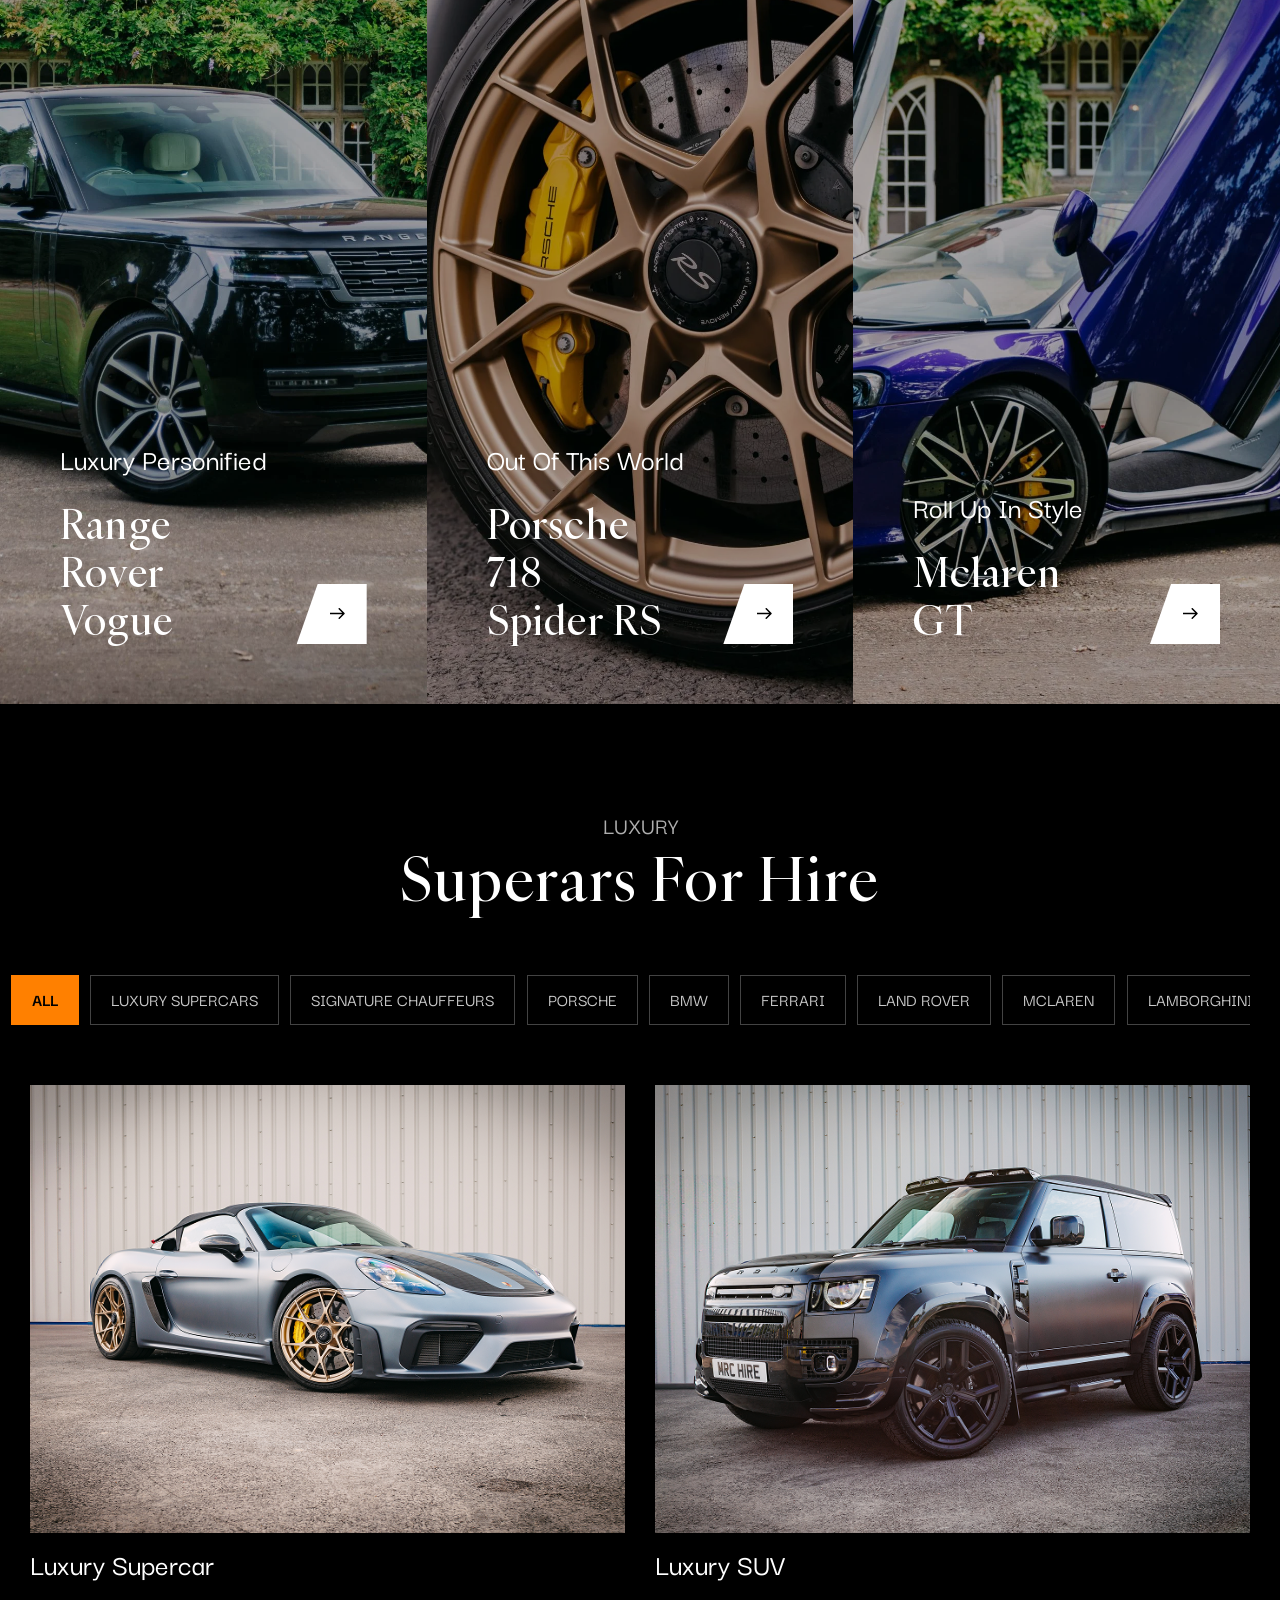
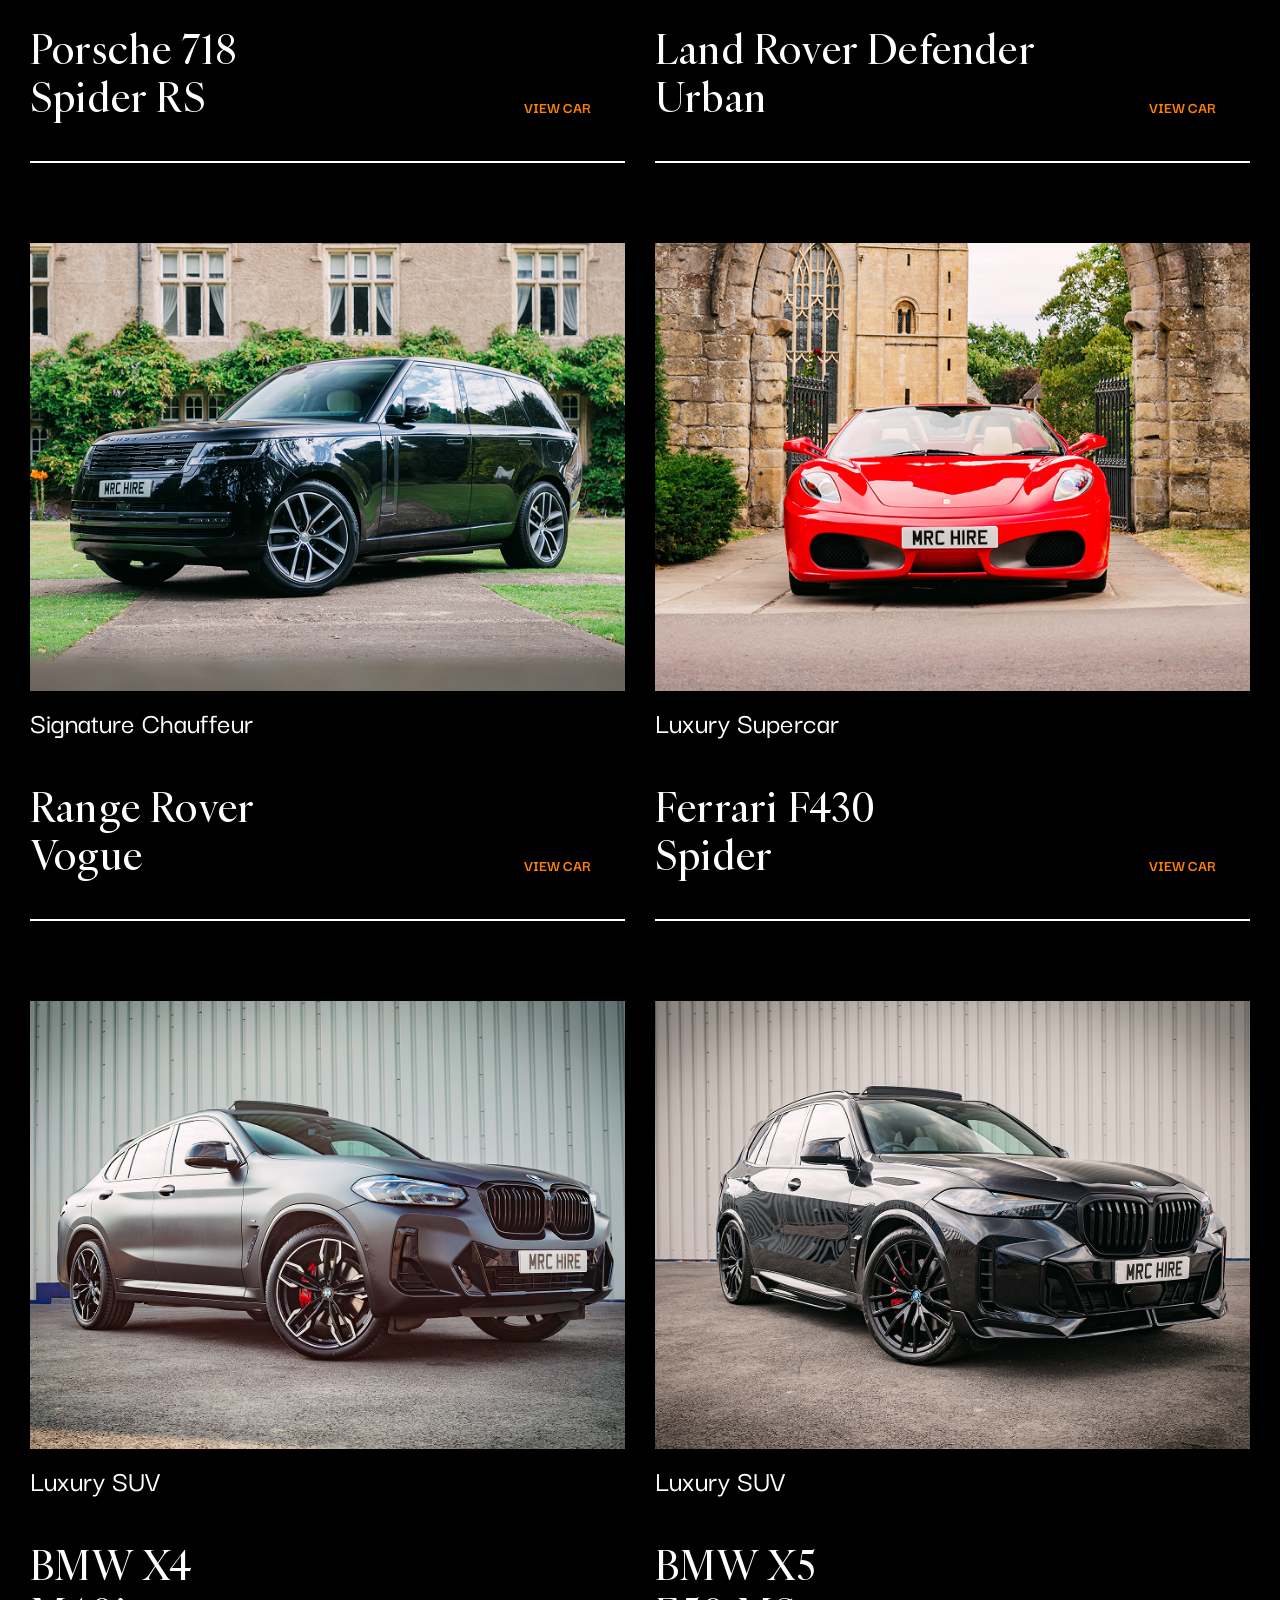
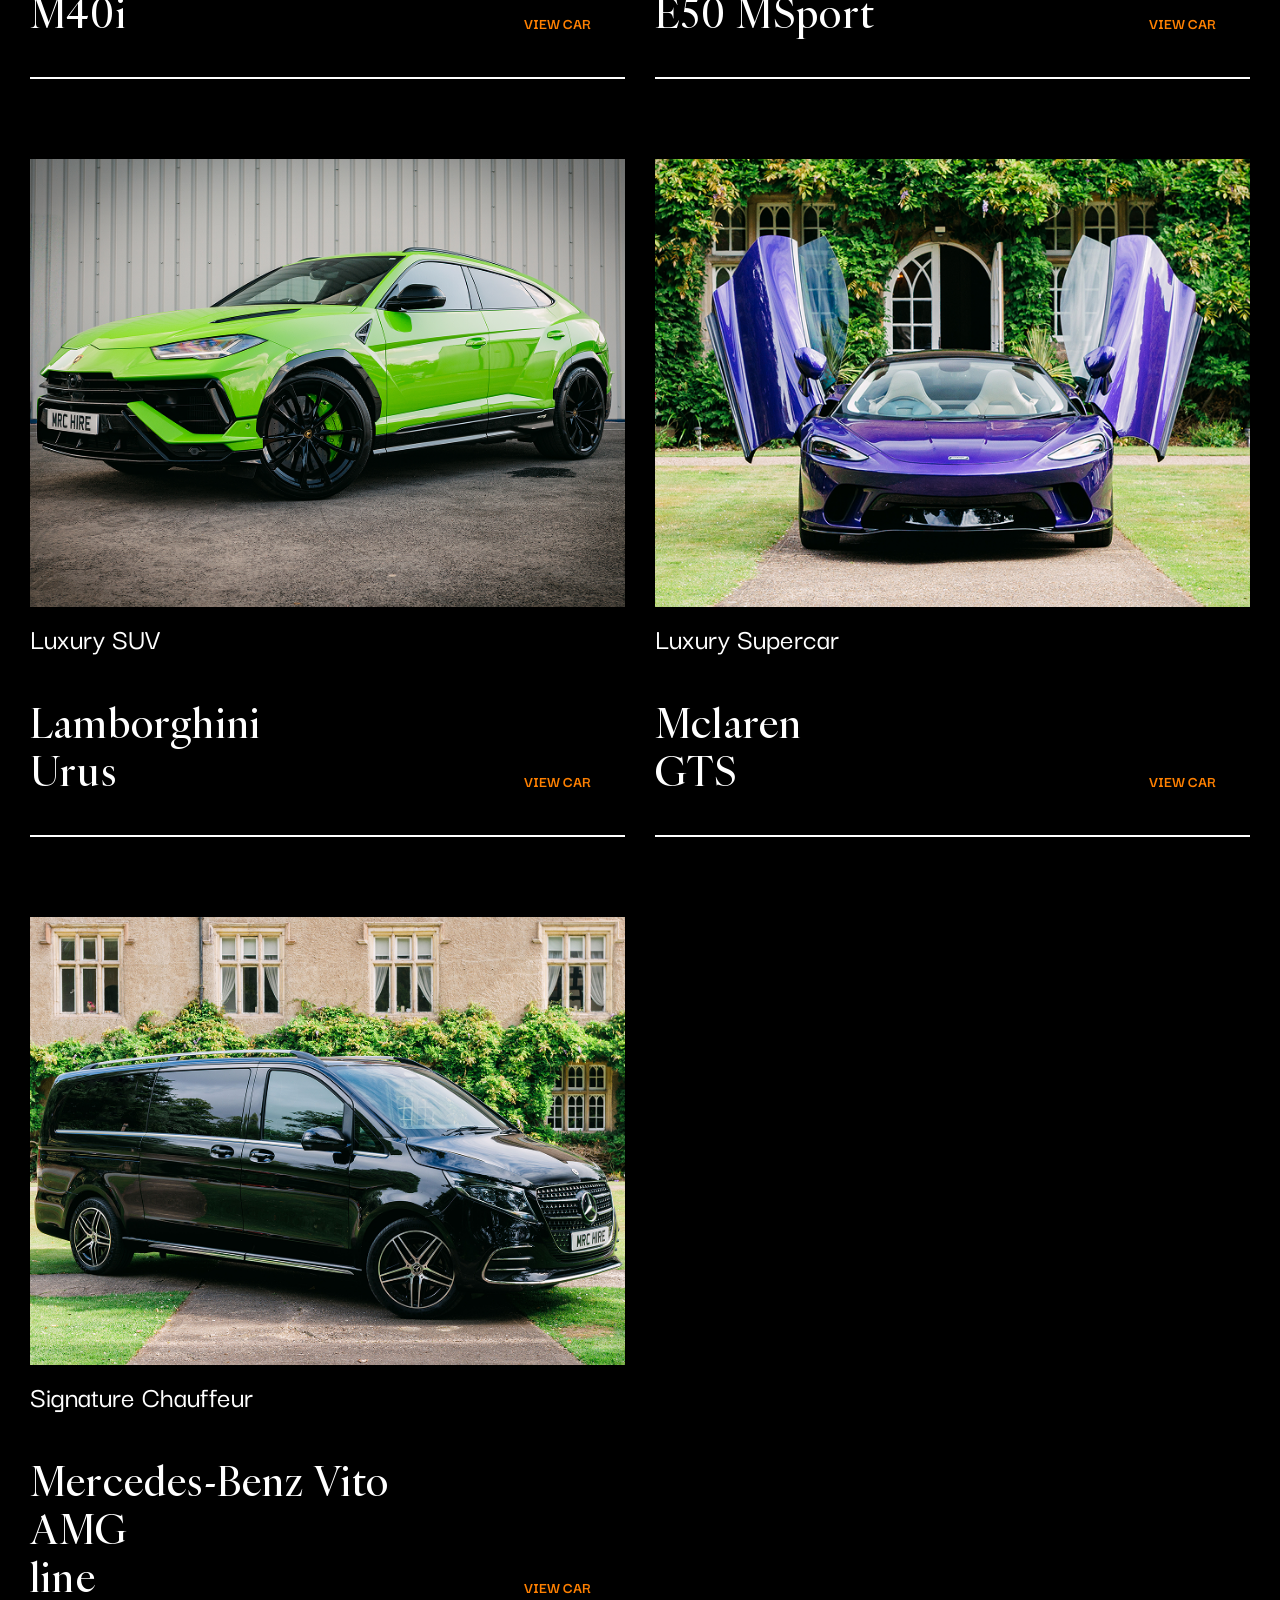
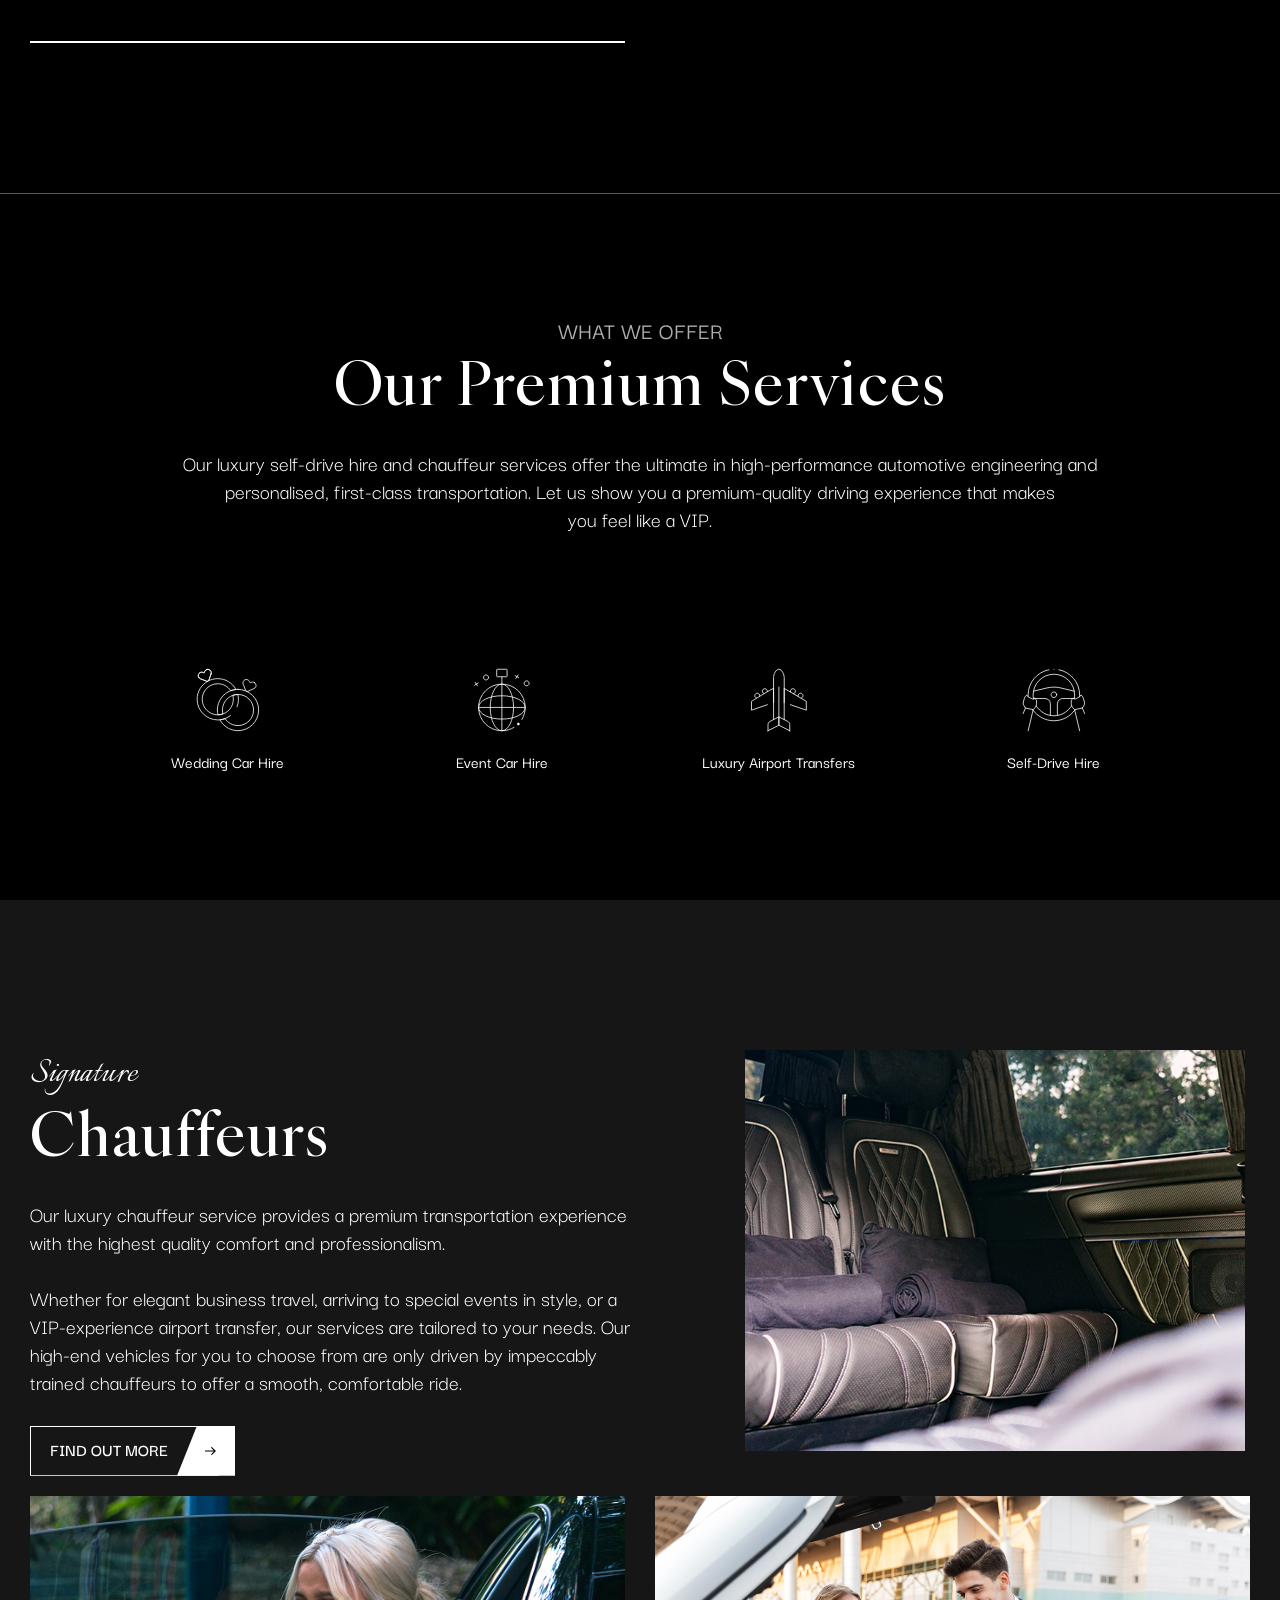
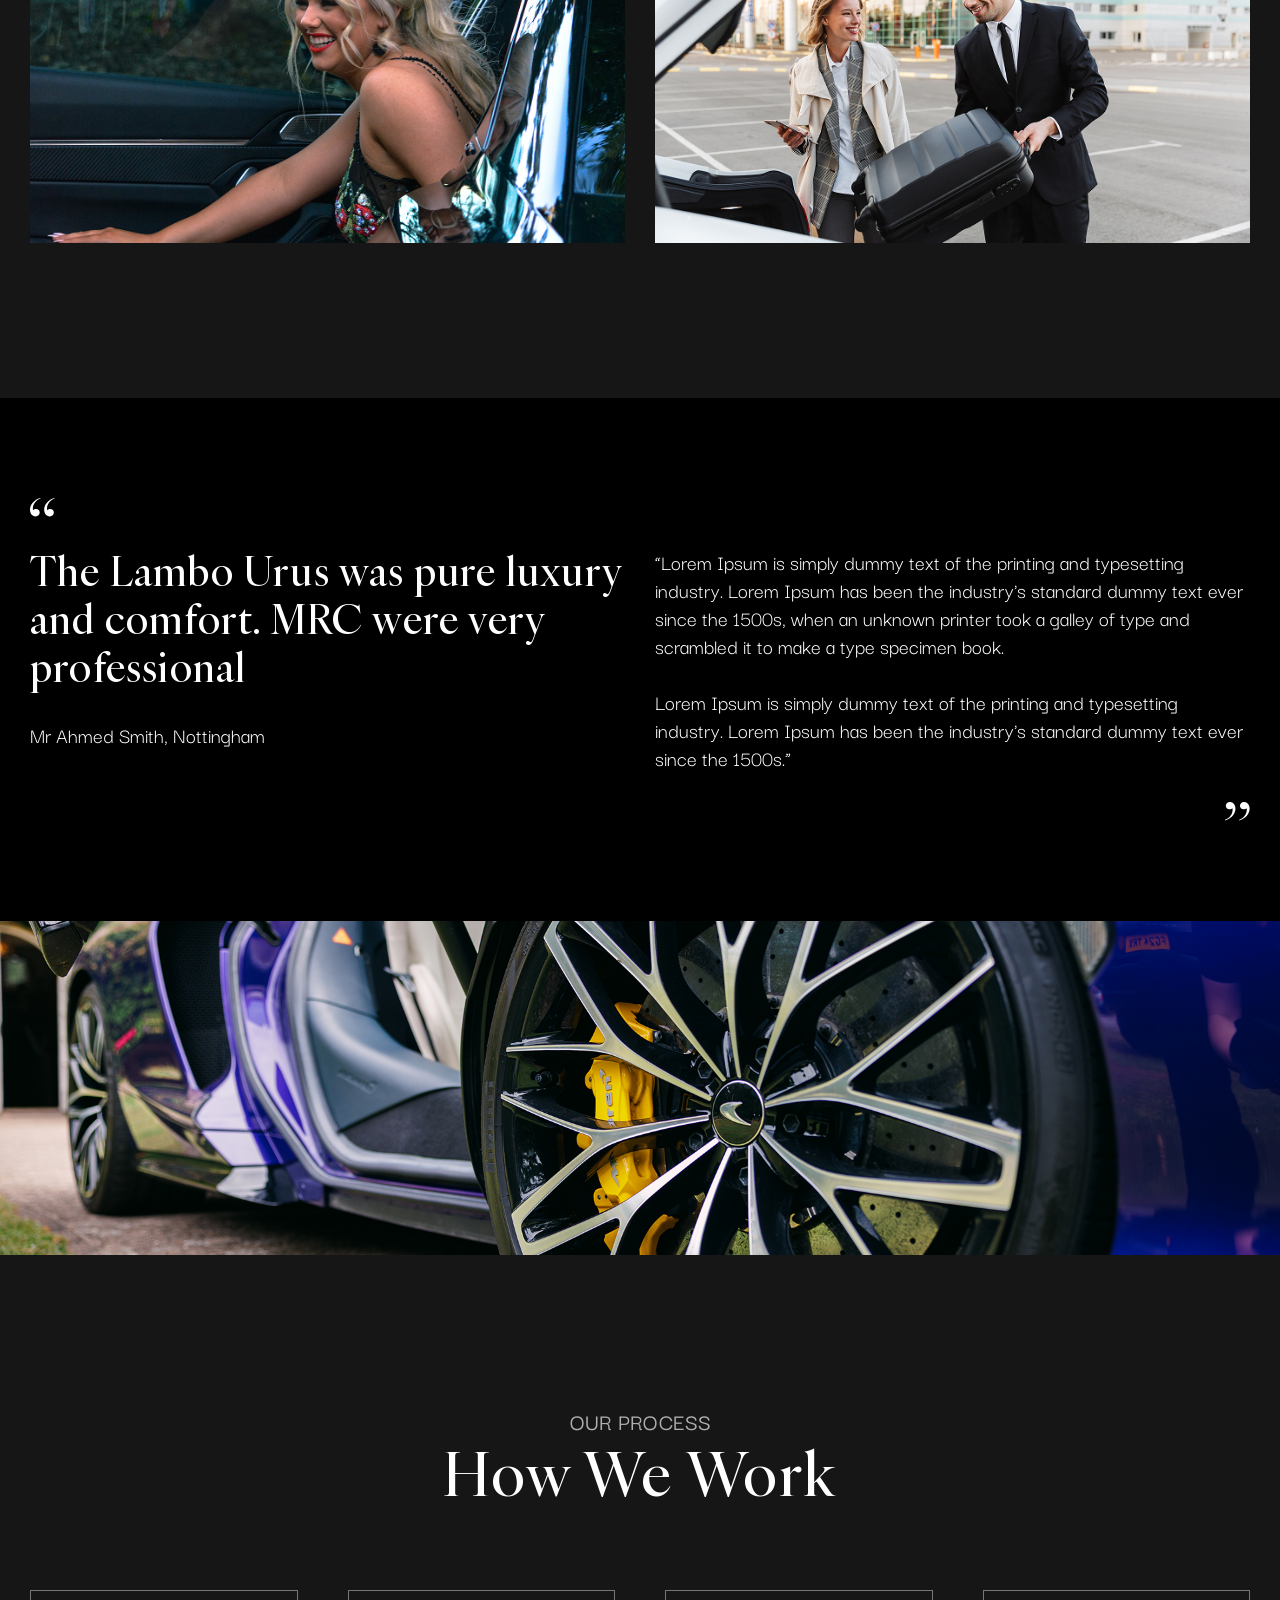
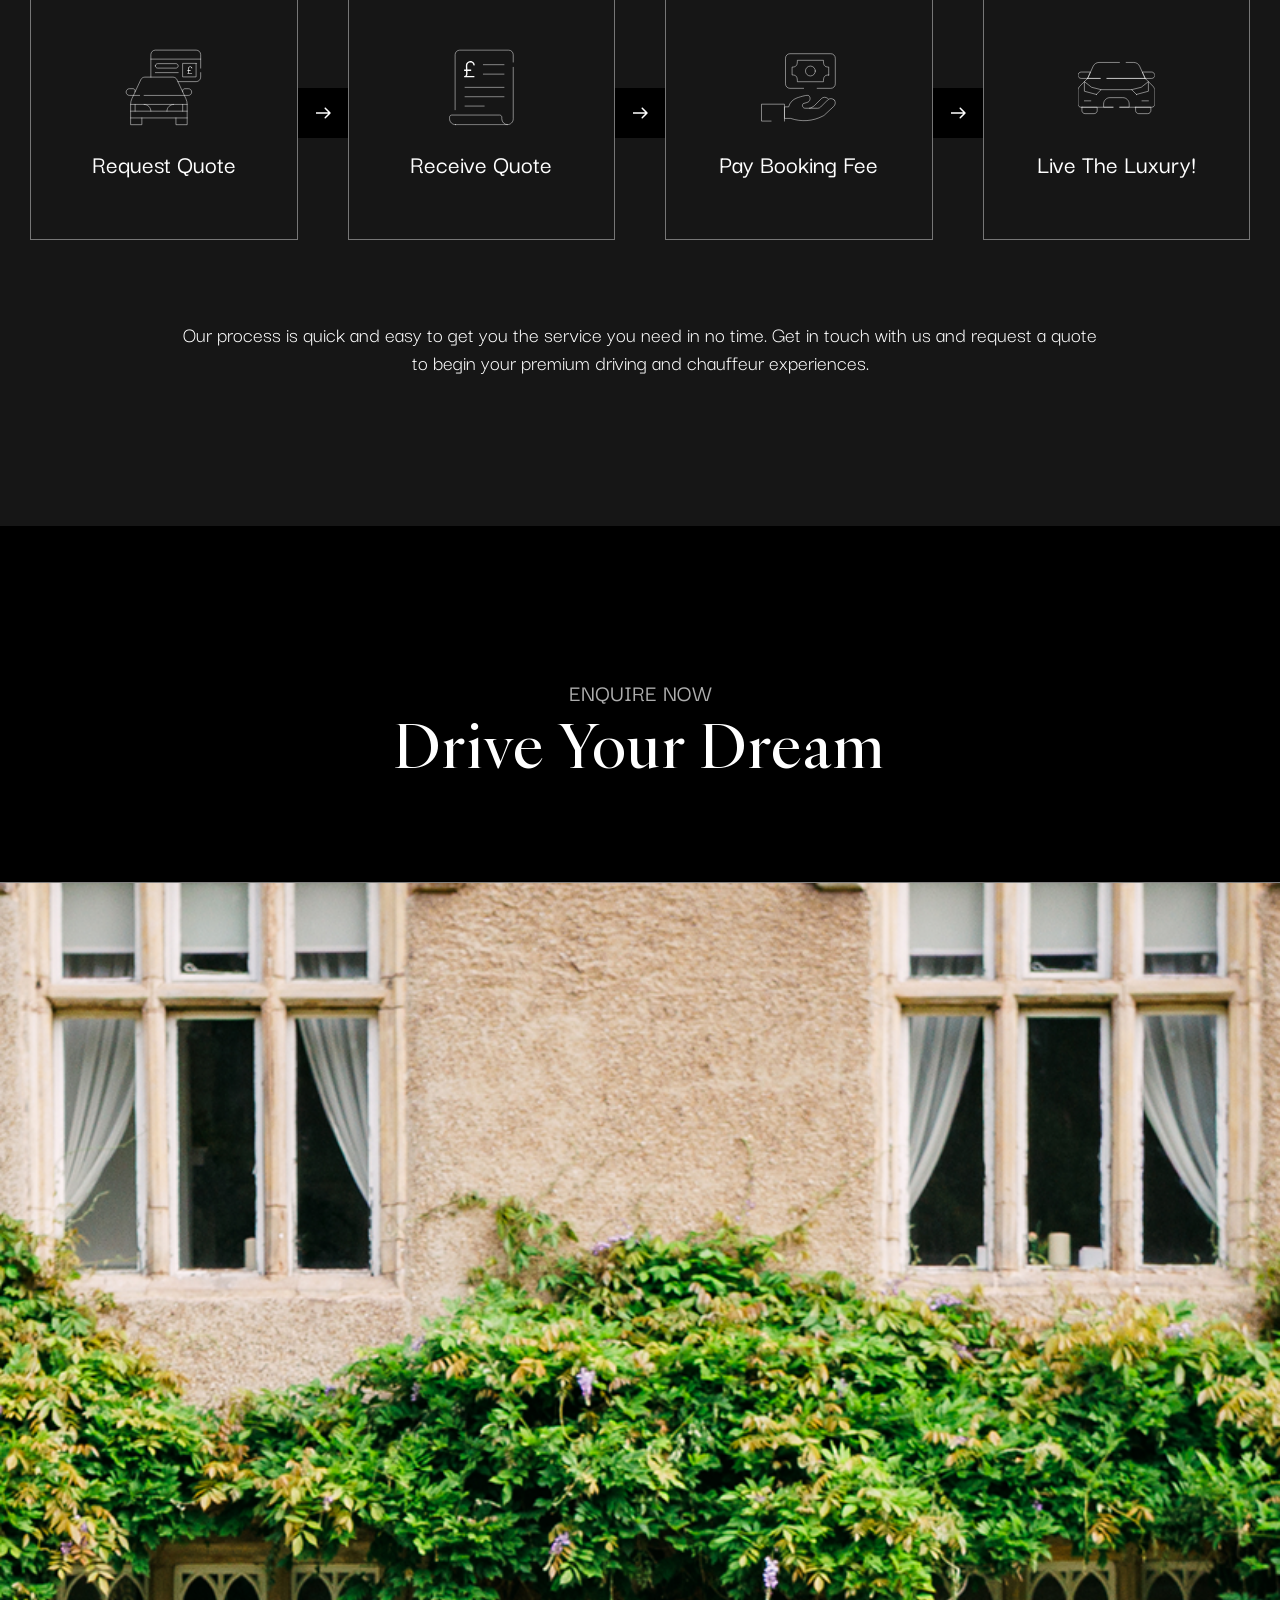
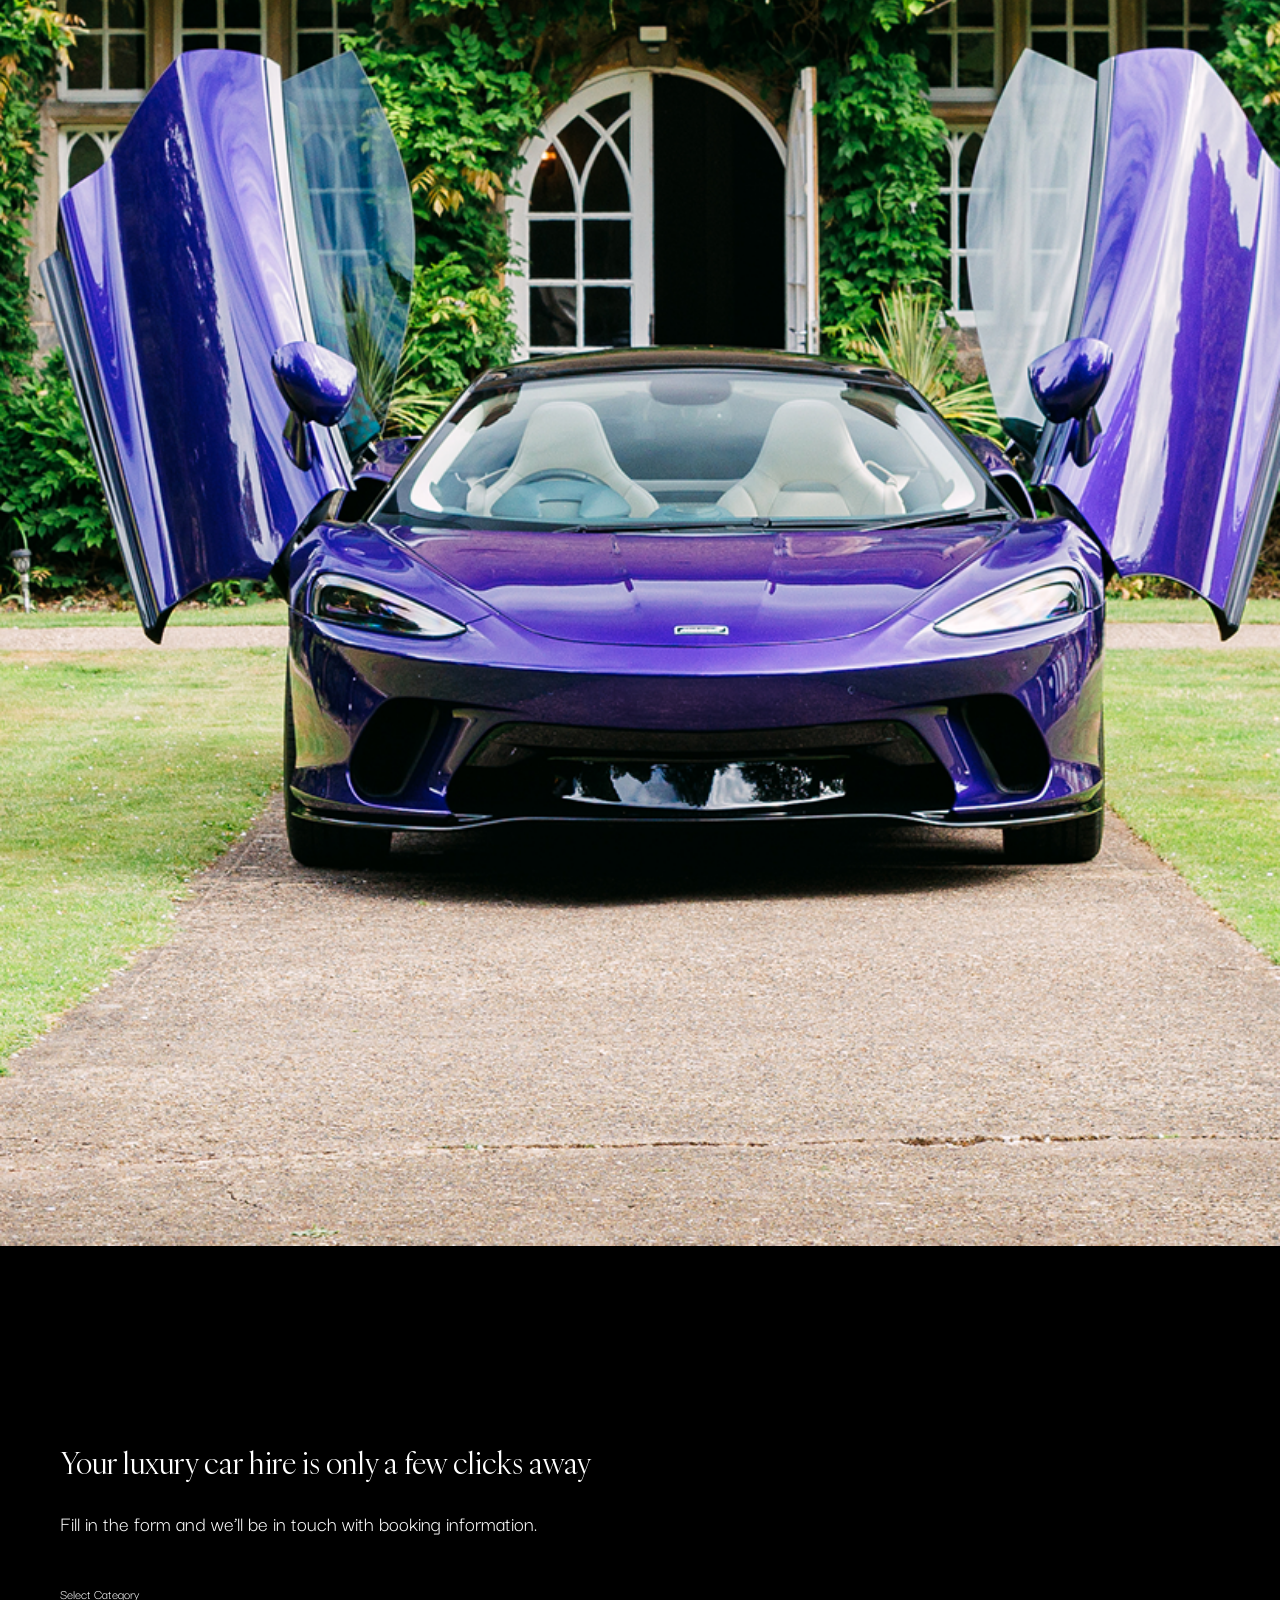
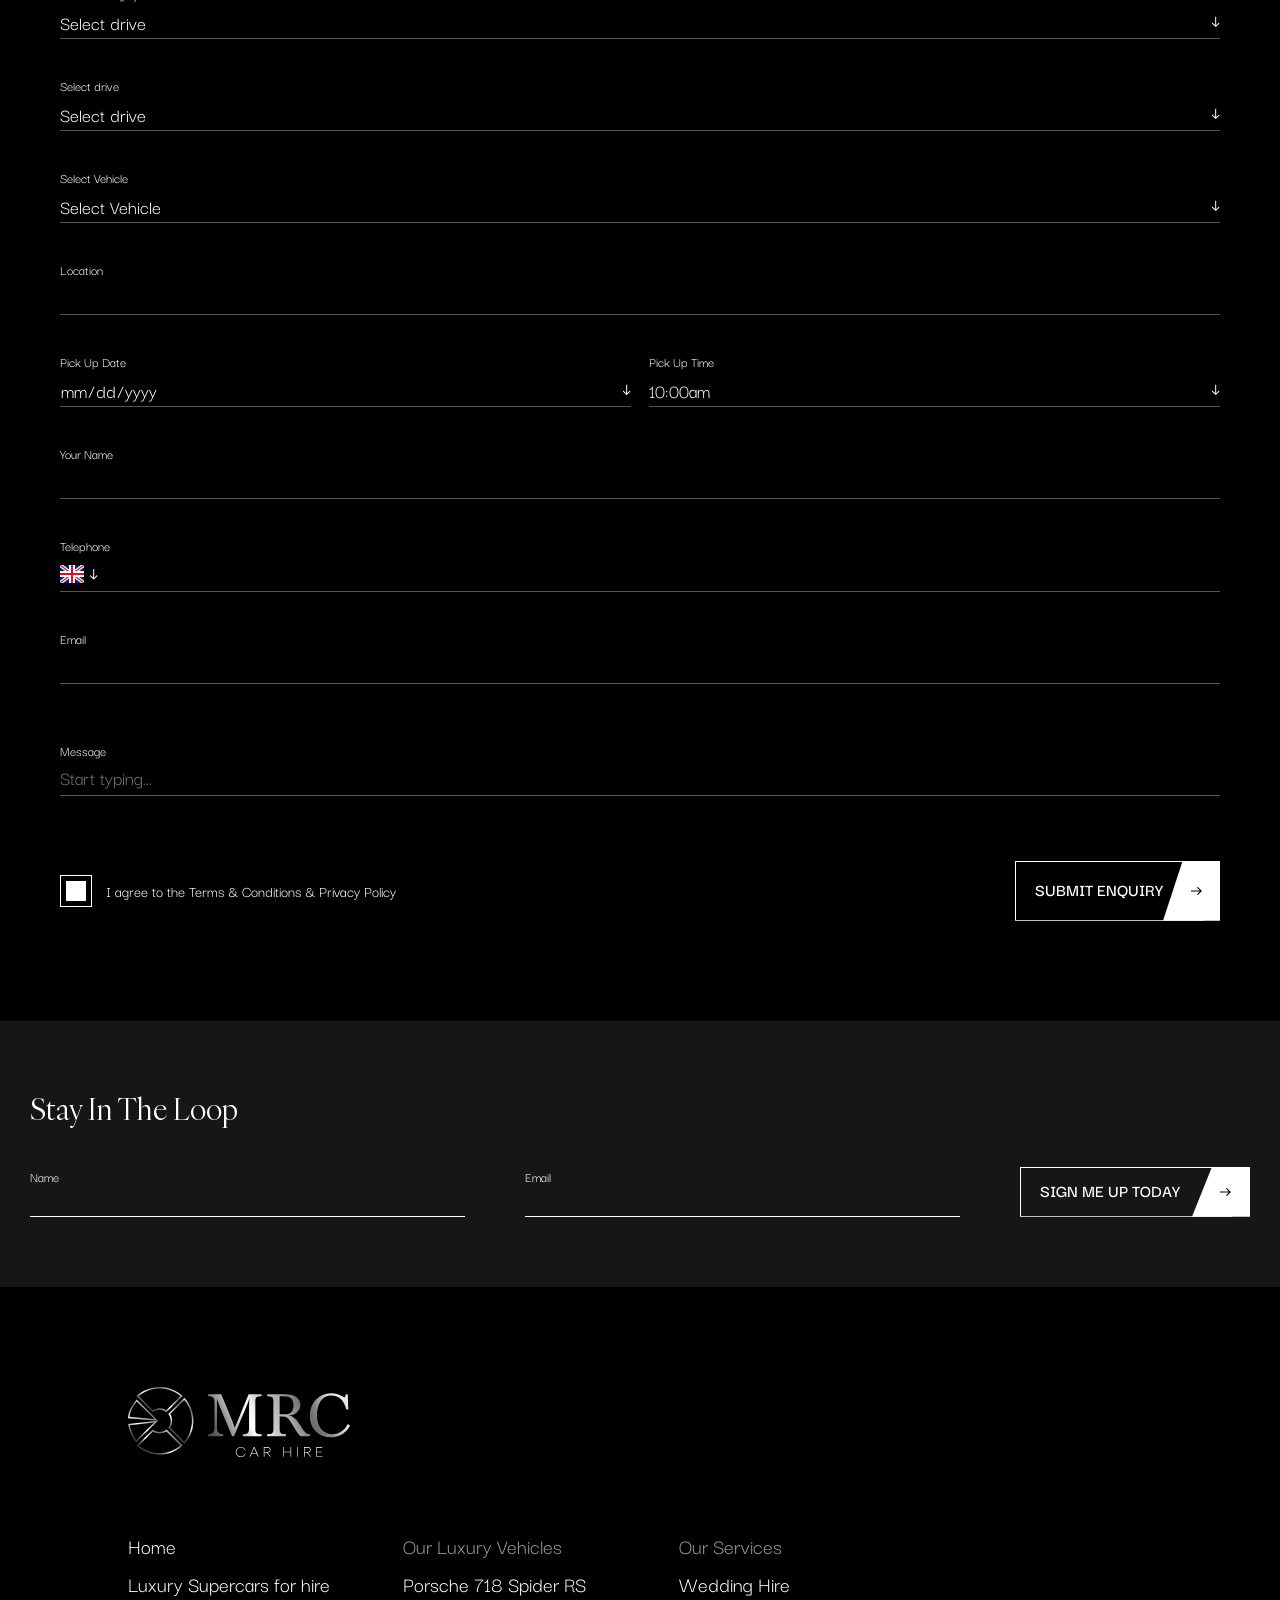
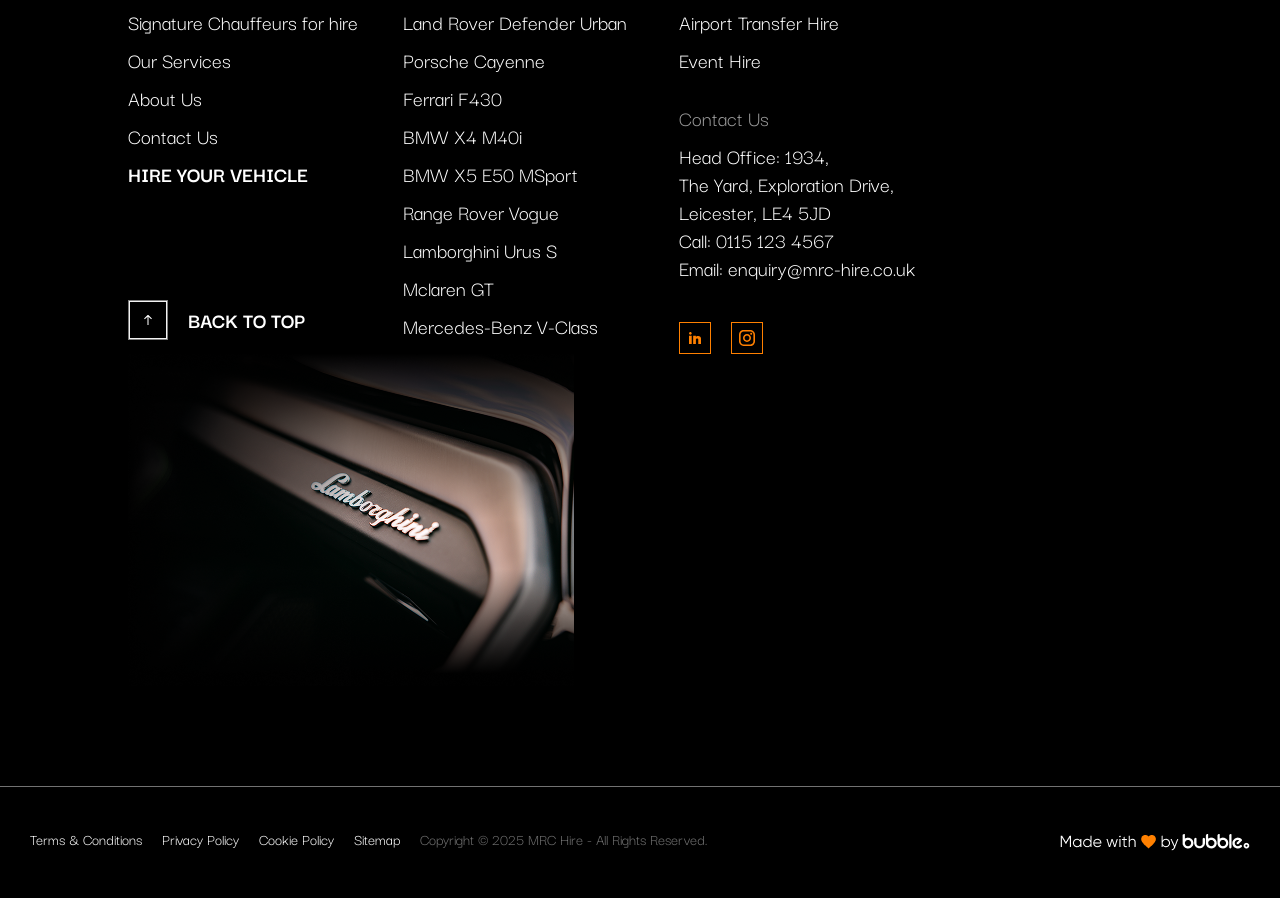
==== commit 733ba745: "completed mrc" ====
--- a/index.html
+++ b/index.html
@@ -4234,7 +4234,8 @@
                         
                                     
                                       <div class="footer_up_btn">
-                                        <div class="backtotop_wrap">
+                                       <div class="footer-main-btn">
+                                           <div class="backtotop_wrap">
                                            <a href="#top">
                                              <div class="footer_btnn">
                                                 <svg xmlns="http://www.w3.org/2000/svg" width="40" height="40" viewBox="0 0 40 40" fill="none">
@@ -4252,6 +4253,7 @@
                                         <div class="back_to_btn">
                                             <h3>BACK TO TOP</h3>
                                         </div>
+                                       </div>
                                     </div>
                                   
                               
@@ -4298,13 +4300,34 @@
                                     </div>
                                </div>
                         </div>
+                          <div class="mobile_top_btn">
+                                           <div class="backtotop_wrap">
+                                           <a href="#top">
+                                             <div class="footer_btnn">
+                                                <svg xmlns="http://www.w3.org/2000/svg" width="40" height="40" viewBox="0 0 40 40" fill="none">
+                                                    <rect x="0.5" y="0.5" width="39" height="39" stroke="white"/>
+                                                    <path d="M16.1591 19.0459C15.947 18.8338 15.947 18.4893 16.1591 18.2772L19.616 14.821C19.8281 14.6089 20.1719 14.6089 20.384 14.821L23.8409 18.2772C24.053 18.4893 24.053 18.8338 23.8409 19.0459C23.6288 19.2581 23.2843 19.2581 23.0722 19.0459L20.5431 16.5162L20.5431 25.3438L19.4569 25.3438L19.4569 16.5162L16.9278 19.0459C16.7157 19.2581 16.3712 19.2581 16.1591 19.0459Z" fill="white"/>
+                                                </svg>
+                                            </div>
+                                           </a>
+                                            <div class="backtotop_bars">
+                                                <div class="backtotop_bar bar1"></div>
+                                                <div class="backtotop_bar bar2"></div>
+                                                <div class="backtotop_bar bar3"></div>
+                                            </div>
+                                        </div>
+                                        <div class="back_to_btn">
+                                            <h3>BACK TO TOP</h3>
+                                        </div>
+                                       </div>
                           
                   </div>
 
             
                </div>
                 <div class="footer-img">
-                       <img src="./assets/images/footer_img.png" alt="">
+                       <img class="footer-img-visi" src="./assets/images/footer_img.png" alt="">
+                       <img class="footer-img-hide" src="./assets/images/Rectangle 31@2x.png" alt="">
                    </div>
               </div>
               
--- a/assets/css/style.css
+++ b/assets/css/style.css
@@ -1536,6 +1536,12 @@
 .mega-arrow-right {
     cursor: pointer;
 }
+.mega-arrow-right:hover path {
+    fill: orange;
+}
+.mega-arrow-left:hover path {
+    fill: orange;
+}
   .cta-arrow-btn .cta-arrow-box{
     width: 70px;
     height: 100%;
@@ -2874,6 +2880,9 @@
     gap: 10px;
      width: 404px;
 }
+.footer-img-hide{
+    display: none;
+}
 .footer_Vehicles h6{
     font-family: "Darker Grotesque";
 font-size: 22px;
@@ -2898,6 +2907,11 @@
 }
 .footer_Luxury{
 color: #999;
+}
+.footer-main-btn{
+    display: flex;
+    align-items: center;
+    gap: 20px;
 }
 .footer_service{
     display: flex;
@@ -3204,12 +3218,52 @@
 .loop_data1.invalid .loop-error-message{
     display: block;
 }
-
-@media (max-width: 1500px) {
-.filter_class{
-    overflow-x: auto;
-}
-}
+.mobile_top_btn{
+    display: none;
+}
+.filter_accordion{
+    display: none;
+}
+
+
+
+@media (max-width: 1600px){
+    .megamenu .service_items{
+        gap: clamp(10px, 2vw, 40px);
+    }
+    .megamenu .service-main-card{
+        height: clamp(130px, 13vw, 200px);
+        transform: skew(-14deg);
+    }
+    .megamenu .service-main-content{
+        transform: skew(14deg);
+    }
+    .megamenu .service-main-content svg{
+        width: clamp(36px, 4vw, 60px);
+    }
+    .megamenu .service-main-content h6{
+        font-size: clamp(13px, 1.1vw, 18px);
+    }
+    .service_items{
+        gap: clamp(10px, 2vw, 40px);
+        justify-content: center;
+    }
+    .service-main-card{
+        height: clamp(130px, 13vw, 200px);
+        max-width: 250px;
+        transform: skew(-14deg);
+    }
+    .service-main-content{
+        transform: skew(14deg);
+    }
+    .service-main-content svg{
+        width: clamp(50px, 5vw, 70px);
+    }
+    .service-main-content h6{
+        font-size: clamp(14px, 1.3vw, 20px);
+    }
+}
+
 @media (max-width: 1400px) {
 
 .navbar{
@@ -3236,6 +3290,35 @@
     width: 500px;
 }
 
+
+
+ .form-content{
+        padding-right: 0px;
+        flex-direction: column;
+        align-items: stretch;      /* let children stretch to full row width */
+    }
+
+    .form-img{
+        width: 100%;
+        max-width: 100%;           /* override the 40vw cap from base styles */
+        flex: none;                /* remove flex-basis/grow/shrink from row layout */
+    }
+
+    .form-img img{
+        width: 100%;
+        max-width: none;           /* override the 826px cap so it fills the section */
+        height: auto;
+        display: block;
+    }
+
+    .form-data{
+        max-width: 100%;
+        width: 100%;
+        flex: none;
+        padding-left:60px;
+        padding-right: 60px;
+    }
+
 }
 @media (max-width: 1200px) {
 .navbar{
@@ -3278,6 +3361,9 @@
 .icon-squre{
     width: 70px;
 }
+ .service-main-card{
+    max-width: 200px;
+ }
 }
 
 @media (max-width:1024px){
@@ -3310,8 +3396,9 @@
   }
 /*.car_expander */
 .car_expander{
-    grid-template-columns: 1fr 1fr;
-}
+    grid-template-columns: 3fr 1fr;
+}
+
 .car_expander-img-hide{
     display: none;
 }
@@ -3346,7 +3433,7 @@
         width: 260px;
     } 
  .supercar_btn:hover {
-    border: 1px solid #FF8000;
+  background: linear-gradient(to right, #000 0%, #000 95%, transparent 80%, transparent 100%);
     border-right: none;
     clip-path: polygon(0 0, 100% 0, 97% 100%, 0 100%);
 }
@@ -3383,6 +3470,151 @@
     .line_break{
         display: none;
     }
+
+
+        /* Stay In The Loop */
+    .loop_data{
+        flex-direction: column;
+        align-items: flex-start;
+        gap: 30px;
+    }
+    .loop_data1{
+        width: 100%;
+        max-width: 100%;
+    }
+    .loop_btn{
+        max-width: 260px;
+    }
+
+    /* Footer */
+    .footer_main{
+        flex-direction: column;
+        gap: 50px;
+        padding-bottom: 60px;
+    }
+    .footer_content{
+        flex-wrap: wrap;
+        gap: 40px;
+        width: 100%;
+    }
+    .footer_home,
+    .footer_Vehicles,
+    .footer_service{
+        width: calc(50% - 20px);
+        max-width: none;
+    }
+    .footer-img{
+        max-width: 400px;
+    }
+
+
+      .filter_class{
+        display: none;
+    }
+
+    .filter_accordion{
+        display: block;
+        padding: 40px 0 0;
+        position: relative;
+    }
+
+  .filter_accordion_toggle{
+    display: flex;
+    align-items: center;
+    justify-content: space-between;
+    background-color: #FF8000;
+    padding: 18px 20px;
+    cursor: pointer;
+    position: relative;
+    z-index: 2;
+
+    width: 100vw;
+    margin-left: calc(50% - 50vw);
+    margin-right: calc(50% - 50vw);
+    box-sizing: border-box;
+}
+   
+
+    .filter_accordion_toggle.open{
+        background-color: #1A1A1A;
+    }
+
+    .filter_accordion_label{
+        font-family: "Darker Grotesque";
+        font-size: 16px;
+        font-weight: 700;
+        letter-spacing: 0.5px;
+        color: #000;
+        text-align: left;
+    }
+
+    .filter_accordion_toggle.open .filter_accordion_label{
+        color: #FFF;
+    }
+
+    .filter_accordion_icon{
+        width: 24px;
+        height: 24px;
+        display: flex;
+        align-items: center;
+        justify-content: center;
+    }
+
+    .icon-close{
+        display: none;
+    }
+
+    .filter_accordion_toggle.open .icon-plus{
+        display: none;
+    }
+
+    .filter_accordion_toggle.open .icon-close{
+        display: block;
+    }
+
+    .filter_accordion_list{
+        position: static;
+        top: auto;
+        bottom: auto;
+        left: auto;
+        right: auto;
+        transform: none;
+        transform-origin: top;
+        max-height: 0;
+        overflow: hidden;
+        background-color: #000;
+        transition: max-height 0.35s ease;
+    }
+
+    .filter_accordion_list.open{
+        max-height: 500px;
+    }
+
+    .filter_accordion_item{
+        padding: 16px 20px;
+        font-family: "Darker Grotesque";
+        font-size: 16px;
+        font-weight: 700;
+        letter-spacing: 0.5px;
+        color: #FFF;
+        text-align: left;
+        cursor: pointer;
+        border-top: 1px solid #333;
+    }
+
+    .filter_accordion_item:hover,
+    .filter_accordion_item.active{
+        background-color: #FF8000;
+        color: #000;
+    }
+
+    .filter_section{
+        padding-top: 50px;
+          grid-template-columns: 1fr;
+    }
+.supercard-head {
+    justify-content: space-between;
+}
 }
 
 @media (max-width:767px){
@@ -3419,10 +3651,7 @@
   .premimum_wrapper{
     padding-top: 70px;
     gap: 40px;
-  }
-
-
-  
+  } 
 /*service_section*/
  .service_items{
             
@@ -3441,12 +3670,7 @@
         max-width: none;
         padding: 20px;
     }
-
-
-
-
-
-    
+ 
  /*premium_section*/
   .premimum_wrapper{
     padding: 60px 0px;
@@ -3505,156 +3729,53 @@
 .car_expander_bottom {
     gap: 10px;
 }
-}
-
-
-
-
-
-
-
-
-/* Accordion hidden on desktop */
-.filter_accordion{
-    display: none;
-}
-@media (max-width: 1024px){
-    .filter_class{
-        display: none;
-    }
-
-    .filter_accordion{
-        display: block;
-        padding: 40px 0 0;
-        position: relative;
-    }
-
-    .filter_accordion_toggle{
-        display: flex;
-        align-items: center;
-        justify-content: space-between;
-        background-color: #FF8000;
-        padding: 18px 20px;
-        cursor: pointer;
-        position: relative;
-        z-index: 2;
-    }
-
-    .filter_accordion_toggle.open{
-        background-color: #1A1A1A;
-    }
-
-    .filter_accordion_label{
-        font-family: "Darker Grotesque";
-        font-size: 16px;
-        font-weight: 700;
-        letter-spacing: 0.5px;
-        color: #000;
-        text-align: left;
-    }
-
-    .filter_accordion_toggle.open .filter_accordion_label{
-        color: #FFF;
-    }
-
-    .filter_accordion_icon{
-        width: 24px;
-        height: 24px;
-        display: flex;
-        align-items: center;
-        justify-content: center;
-    }
-
-    .icon-close{
-        display: none;
-    }
-
-    .filter_accordion_toggle.open .icon-plus{
-        display: none;
-    }
-
-    .filter_accordion_toggle.open .icon-close{
-        display: block;
-    }
-
-    .filter_accordion_list{
-        position: static;
-        top: auto;
-        bottom: auto;
-        left: auto;
-        right: auto;
-        transform: none;
-        transform-origin: top;
-        max-height: 0;
-        overflow: hidden;
-        background-color: #1A1A1A;
-        transition: max-height 0.35s ease;
-    }
-
-    .filter_accordion_list.open{
-        max-height: 500px;
-    }
-
-    .filter_accordion_item{
-        padding: 16px 20px;
-        font-family: "Darker Grotesque";
-        font-size: 16px;
-        font-weight: 700;
-        letter-spacing: 0.5px;
-        color: #FFF;
-        text-align: left;
-        cursor: pointer;
-        border-top: 1px solid #333;
-    }
-
-    .filter_accordion_item:hover,
-    .filter_accordion_item.active{
-        background-color: #FF8000;
-        color: white;
-    }
-
-    .filter_section{
-        padding-top: 50px;
-          grid-template-columns: 1fr;
-    }
-.supercard-head {
-    justify-content: space-between;
-}
-}
-
-
-
-
-
-
-
-@media (max-width: 1400px){
+
+   .form_headng{
+        padding-top: 80px;
+        padding-bottom: 50px;
+    }
     .form-content{
-        padding-right: 0px;
+        padding-right: 20px;
+        padding-left: 20px;
+        gap: 30px;
+    }
+    .form-row{
+        grid-template-columns: 1fr;   /* date/time stack instead of squeezing side by side */
+    }
+    .form-footer{
+        flex-direction: column-reverse;
+        align-items: flex-start;
+    }
+    .form-footer .consent{
+        order: 2;
+    }
+    .supercar_btn{
+        order: 1;
+        width: 100%;
+        max-width: none;
+        max-width: 348px;
+    }
+
+
+        .footer_content{
         flex-direction: column;
-        align-items: stretch;      /* let children stretch to full row width */
-    }
-
-    .form-img{
+        gap: 40px;
+    }
+    .footer_home,
+    .footer_Vehicles,
+    .footer_service{
         width: 100%;
-        max-width: 100%;           /* override the 40vw cap from base styles */
-        flex: none;                /* remove flex-basis/grow/shrink from row layout */
-    }
-
-    .form-img img{
-        width: 100%;
-        max-width: none;           /* override the 826px cap so it fills the section */
-        height: auto;
-        display: block;
-    }
-
-    .form-data{
-        max-width: 100%;
-        width: 100%;
-        flex: none;
-        padding-left:60px;
-        padding-right: 60px;
-    }
+    }
+    .footer_copy_wrapper{
+        flex-direction: column;
+        align-items: flex-start;
+        gap: 20px;
+    }
+    .footer_terms{
+        flex-wrap: wrap;
+        row-gap: 8px;
+    }
+ 
 }
 
 @media (max-width: 1100px){
@@ -3677,187 +3798,6 @@
         padding: 60px 0px;
     }
 }
-
-@media (max-width: 767px){
-    .form_headng{
-        padding-top: 80px;
-        padding-bottom: 50px;
-    }
-    .form-content{
-        padding-right: 20px;
-        padding-left: 20px;
-        gap: 30px;
-    }
-    .form-row{
-        grid-template-columns: 1fr;   /* date/time stack instead of squeezing side by side */
-    }
-    .form-footer{
-        flex-direction: column;
-        align-items: flex-start;
-    }
-    .form-footer .consent{
-        order: 2;
-    }
-    .supercar_btn{
-        order: 1;
-        width: 100%;
-        max-width: none;
-        max-width: 348px;
-    }
- 
-}
-
-
-
-
-
-
-
-
-
-/* ============ 1024px ============ */
-@media (max-width: 1024px){
-
-    /* Stay In The Loop */
-    .loop_data{
-        flex-direction: column;
-        align-items: flex-start;
-        gap: 30px;
-    }
-    .loop_data1{
-        width: 100%;
-        max-width: 100%;
-    }
-    .loop_btn{
-        max-width: 260px;
-    }
-
-    /* Footer */
-    .footer_main{
-        flex-direction: column;
-        gap: 50px;
-        padding-bottom: 60px;
-    }
-    .footer_content{
-        flex-wrap: wrap;
-        gap: 40px;
-        width: 100%;
-    }
-    .footer_home,
-    .footer_Vehicles,
-    .footer_service{
-        width: calc(50% - 20px);
-        max-width: none;
-    }
-    .footer-img{
-        max-width: 400px;
-    }
-}
-
-/* ============ 767px ============ */
-@media (max-width: 767px){
-
-    .footer_content{
-        flex-direction: column;
-        gap: 40px;
-    }
-    .footer_home,
-    .footer_Vehicles,
-    .footer_service{
-        width: 100%;
-    }
-    .footer_copy_wrapper{
-        flex-direction: column;
-        align-items: flex-start;
-        gap: 20px;
-    }
-    .footer_terms{
-        flex-wrap: wrap;
-        row-gap: 8px;
-    }
-}
-
-/* ============ 567px ============ */
-@media (max-width: 567px){
-
-    /* Stay In The Loop */
-    .loop_wrapper{
-        padding: 40px 0px;
-        gap: 24px;
-    }
-    .loop_wrapper h4{
-        font-size: 26px;
-    }
-    .loop_data{
-        gap: 24px;
-    }
-    .loop_data1 input{
-        height: 36px;
-    }
-    .loop_btn{
-        max-width: 100%;
-    }
-
-    /* Footer */
-    .footer_wrapper{
-        padding-top: 60px;
-        gap: 40px;
-    }
-    .footer_logo svg{
-        width: 160px;
-        height: auto;
-    }
-    .footer_main{
-        gap: 40px;
-        padding-bottom: 50px;
-    }
-    .footer_home h6,
-    .footer_Vehicles h6,
-    .footer_services h6,
-    .footer_contact h6{
-        font-size: 18px;
-        line-height: 24px;
-    }
-    .footer_hire{
-        font-size: 18px;
-    }
-    .footer_address{
-        padding-bottom: 24px;
-    }
-    .footer-img{
-        max-width: 100%;
-    }
-    .footer_copy_wrapper{
-        padding: 24px 0px;
-        gap: 16px;
-    }
-    .footer_terms{
-        flex-direction: column;
-        gap: 8px;
-    }
-    .footer_right h6{
-        margin-top: 4px;
-    }
-    .footer_copy_right{
-        gap: 6px;
-    }
-}
-
-
-
-
-
-
-
-
-
-
-
-
-
-
-
-
 
 
 @media (max-width:567px){
@@ -4107,10 +4047,11 @@
 .progress-content{
     gap: 40px;
 }
-.progress-card{
-    max-width: none;
-    min-height:fit-content;
- }
+ .progress-card{
+        max-width: none;
+        min-height: fit-content;
+        flex: none;
+    }
  .progress_body p{
 font-family: "Darker Grotesque";
 font-size: 18px;
@@ -4148,9 +4089,6 @@
     .expander-car-name{
         gap:30px
     }
-
-
-
 .cta-arrow-btn{
     display: none;
 }
@@ -4165,7 +4103,125 @@
  font-size: 18px
 }
 
-}
+.card-ret-left1,.card-ret-right1{
+    display: none;
+}
+.cta-fade-box{
+background-color: #000;
+}
+.cta-fade-box svg path{
+    fill: #FF8000;
+    transition: fill 0.3s ease;
+}
+.footer-img-hide{
+    display: block;
+}
+.footer-img-visi{
+    display: none;
+}
+.footer-main-btn{
+    display: none;
+}
+.footer_up_btn{
+    display: none;
+}
+.mobile_top_btn{
+    padding-top: 20px;
+    display: flex;
+    gap: 20px;
+    align-items: center;
+}
+.service-card-arrow{
+    display: none;
+}
+ .service-main-card:hover .service-main-content h6{
+    transform: none;
+  }
+  .premimum_wrapper{
+     padding-top: 0px;
+  }
+  .supercar_section{
+    padding-bottom: 60px;
+  }
+  .service-break{
+    display: none;
+  }
+  .business_content_top {
+    gap:60px
+  }
+  .progress-head{
+    padding: 0px 20px;
+  }
+
+    /* Stay In The Loop */
+    .loop_wrapper{
+        padding: 40px 0px;
+        gap: 24px;
+    }
+    .loop_wrapper h4{
+        font-size: 26px;
+    }
+    .loop_data{
+        gap: 30px;
+    }
+    .loop_data1 input{
+        height: 36px;
+    }
+    .loop_btn{
+        max-width: 100%;
+    }
+
+    /* Footer */
+    .footer_wrapper{
+        padding-top: 60px;
+        gap: 40px;
+    }
+    .footer_logo svg{
+        width: 160px;
+        height: auto;
+    }
+    .footer_main{
+        gap: 40px;
+        padding-bottom: 0px;
+    }
+    .footer_home h6,
+    .footer_Vehicles h6,
+    .footer_services h6,
+    .footer_contact h6{
+        font-size: 18px;
+        line-height: 24px;
+    }
+    .footer_hire{
+        font-size: 18px;
+    }
+    .footer_address{
+        padding-bottom: 24px;
+    }
+    .footer-img{
+        max-width: 100%;
+    }
+    .footer_copy_wrapper{
+        padding: 24px 0px;
+        gap: 16px;
+    }
+    .footer_terms{
+        flex-direction: column;
+        gap: 8px;
+    }
+    .footer_right h6{
+        margin-top: 4px;
+    }
+    .footer_copy_right{
+        gap: 6px;
+    }
+    .head_logo svg {
+        height: 40px;
+    }
+}
+
+
+
+
 
 
 /* Responsive cards inside the "OUR SERVICES" mega menu */
@@ -4256,6 +4312,19 @@
     }
     .footer-img{
         margin-top: 0;
+    }
+    .from-title h4 {
+        font-size: 26px;
+    }
+    .from-title {
+        gap: 20px;
+        padding-bottom: 40px;
+    }
+    .form-group label{
+        font-size: 12px;
+    }
+    .form-group{
+        margin-bottom: 30px;
     }
 }
 
@@ -4402,4 +4471,71 @@
 .backtotop_wrap:hover .footer_btnn svg rect{
     fill: #000;
     stroke: #fff;
+}
+
+
+@media (max-width: 1500px) {
+.filter_class{
+    overflow-x: auto;
+}
+}
+
+
+@media (max-width:1024px){
+
+    /* Grid ratio: item-1 dominant by default */
+    .car_expander{
+        grid-template-columns: 3fr 1fr;
+    }
+
+    /* Item-1 (Range Rover) — locked into "hover" look permanently */
+    .item-1 .logo-default{
+       
+         display: flex;
+        opacity: 1;
+    }
+    .item-1 .logo-hover{
+       display: none;
+    }
+    .item-1 img{
+        transform: scale(1.05);
+    }
+    .item-1 .icon-set-expander{
+        display: none;
+    }
+
+    /* Item-2 (McLaren) — default = squeezed/reduced look, no bottom text */
+    .item-2 .car_expander_bottom{
+        display: none;
+    }
+    .item-2 .expander_overlay-svg svg{
+        width: 39px;
+        height: 50px;
+    }
+    .item-2 .expander_overlay-svg{
+        align-items: center;
+    }
+
+    /* Item-2 on real hover — restore full/expanded look like item-1 */
+    .item-2:hover .car_expander_bottom{
+        display: flex;
+    }
+    .item-2:hover .expander_overlay-svg svg{
+        width: auto;
+        height: 45px;
+    }
+    .item-2:hover .expander_overlay-svg{
+        align-items: flex-start;
+    }
+   
+    .item-2:hover img{
+        transform: scale(1.05);
+    }
+    .item-2:hover .icon-set-expander{
+        display: flex;
+        align-items: center;
+    }
+
+    /* When item-2 is hovered, item-1 should return to plain state
+       (optional — remove if you want item-1 to always stay "hovered") */
 }
